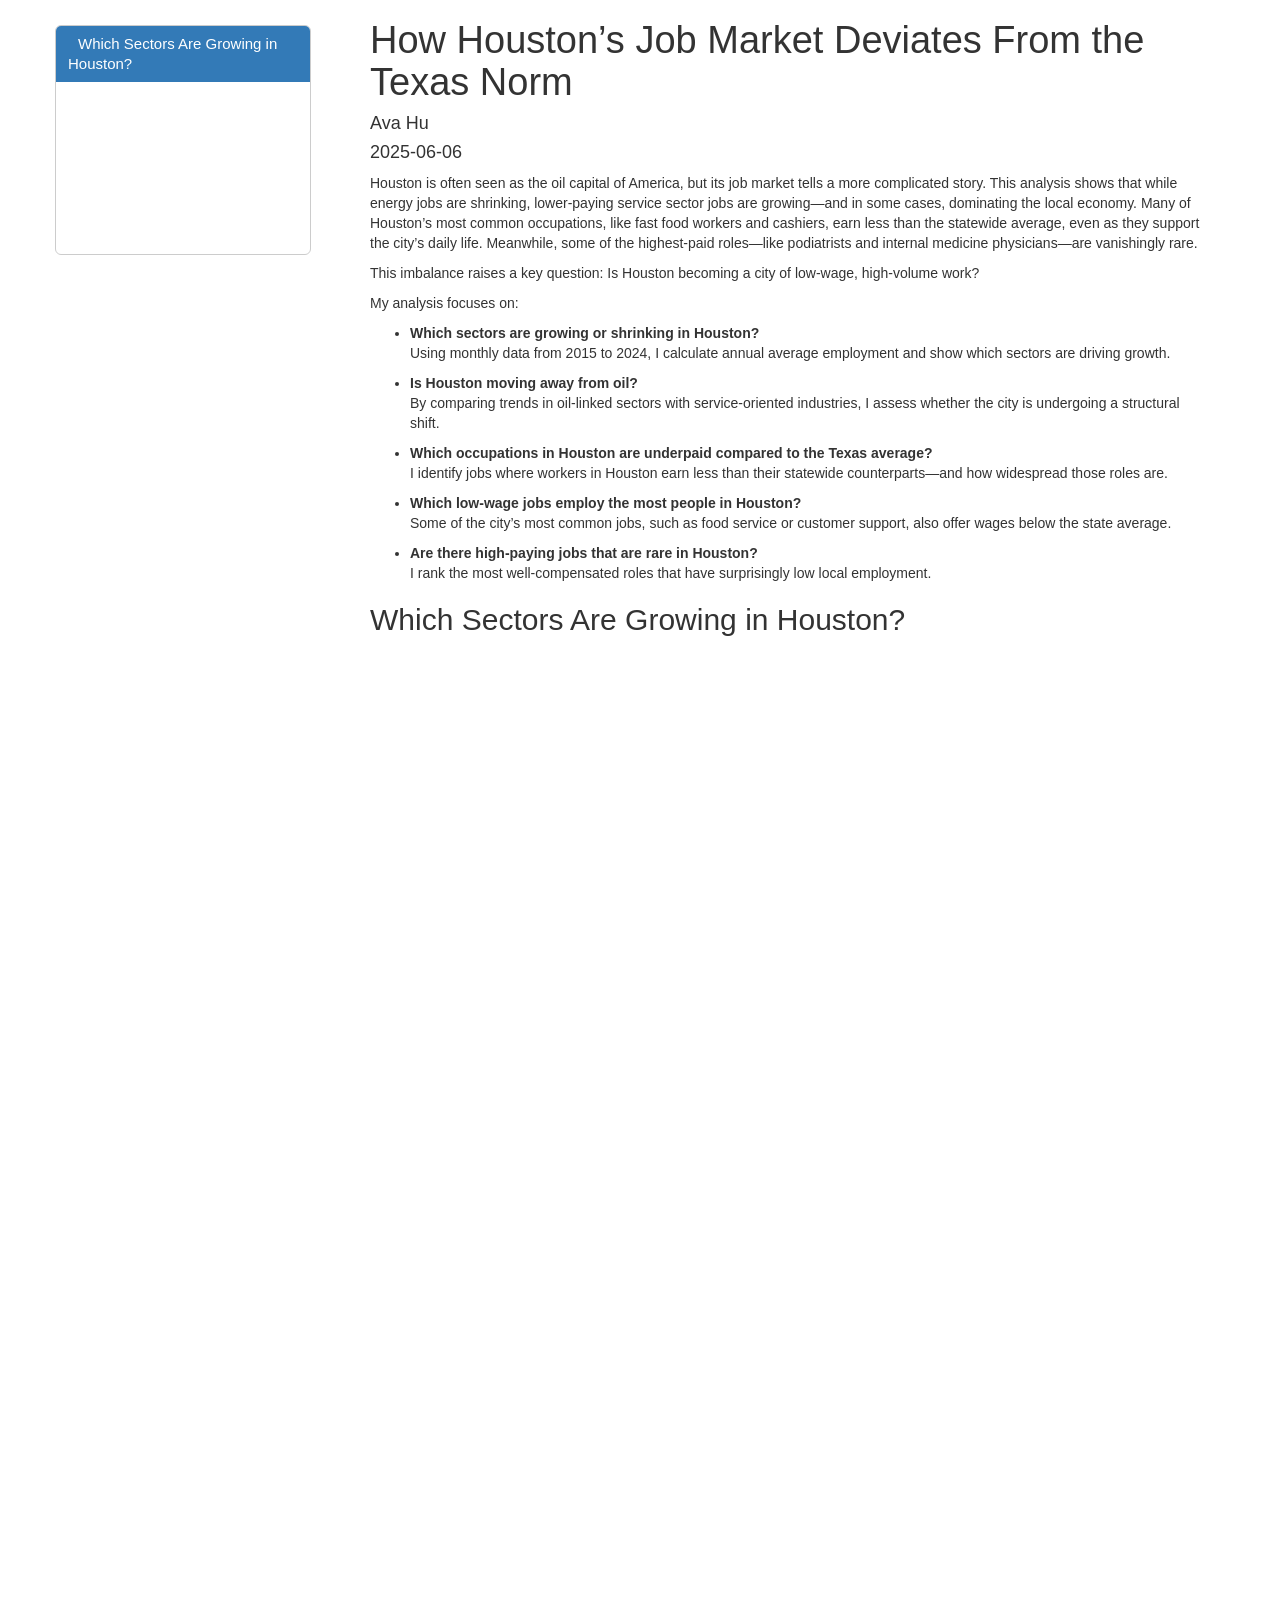
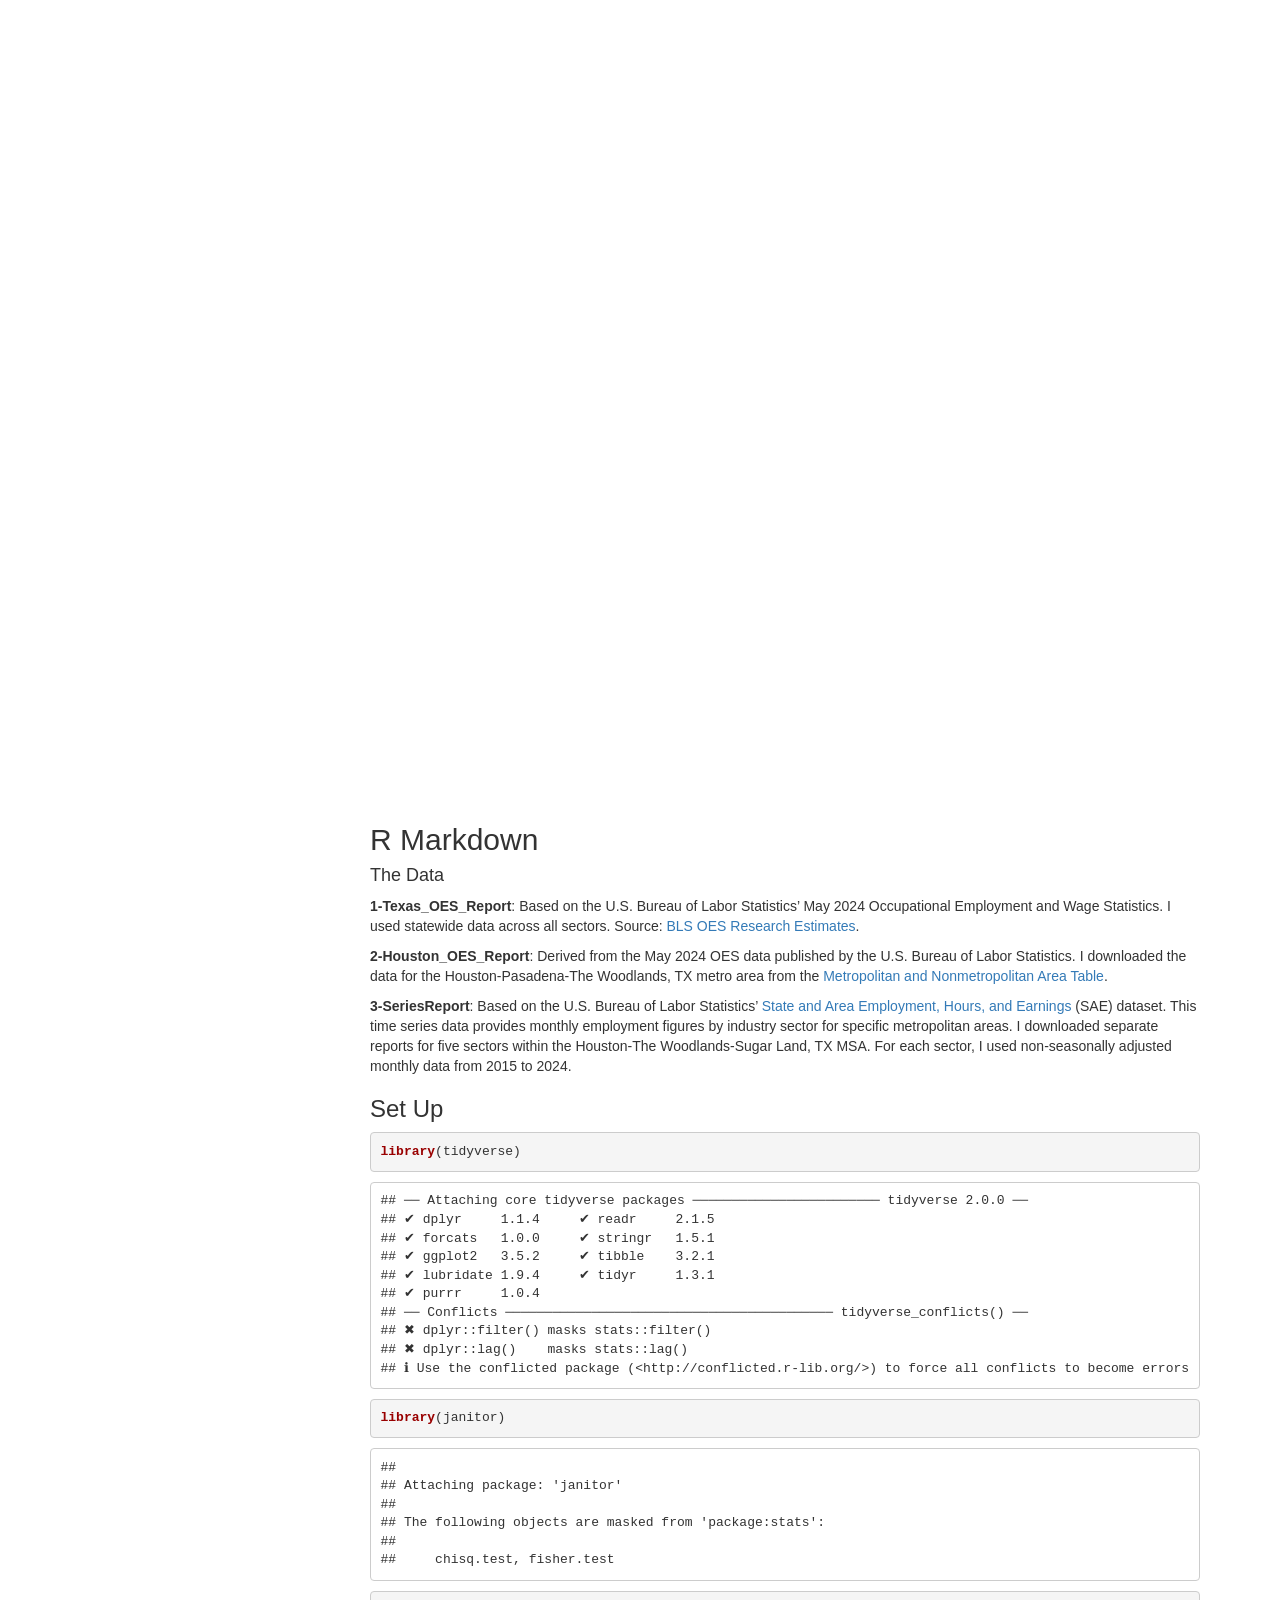
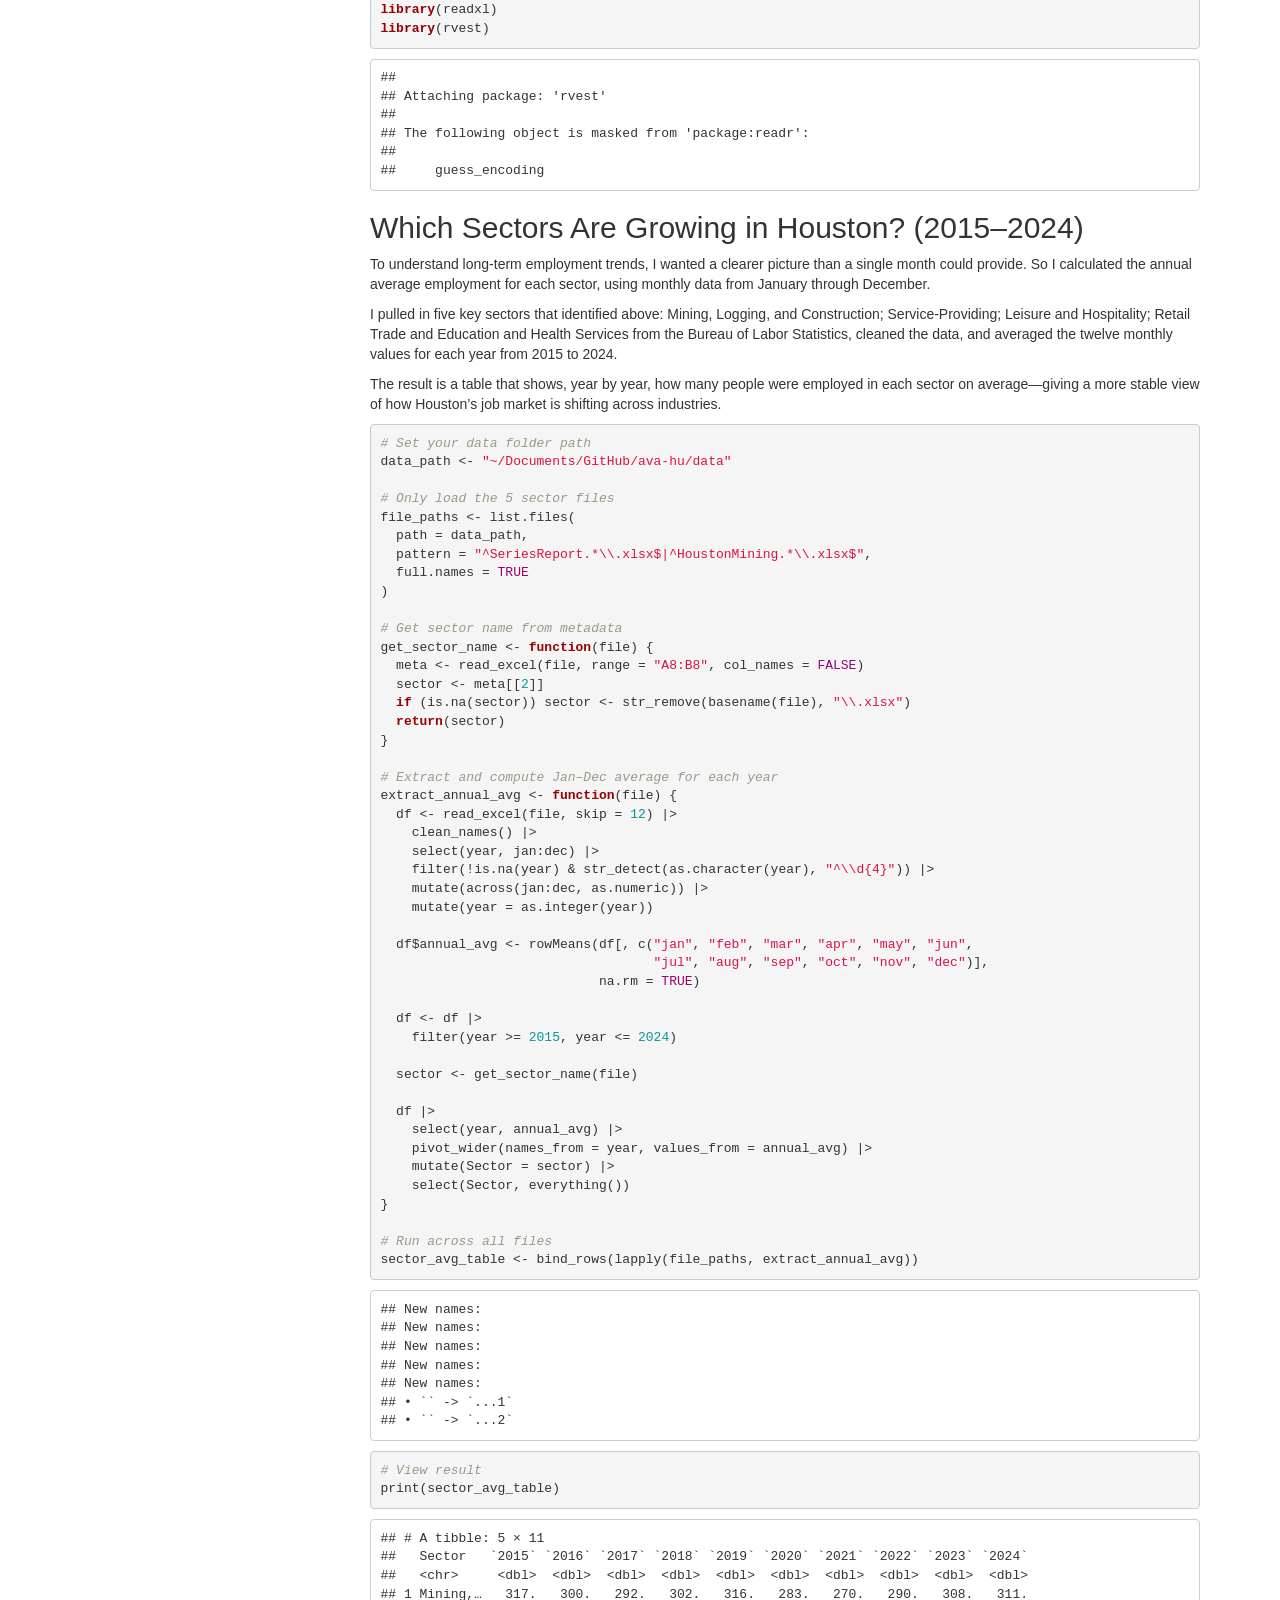
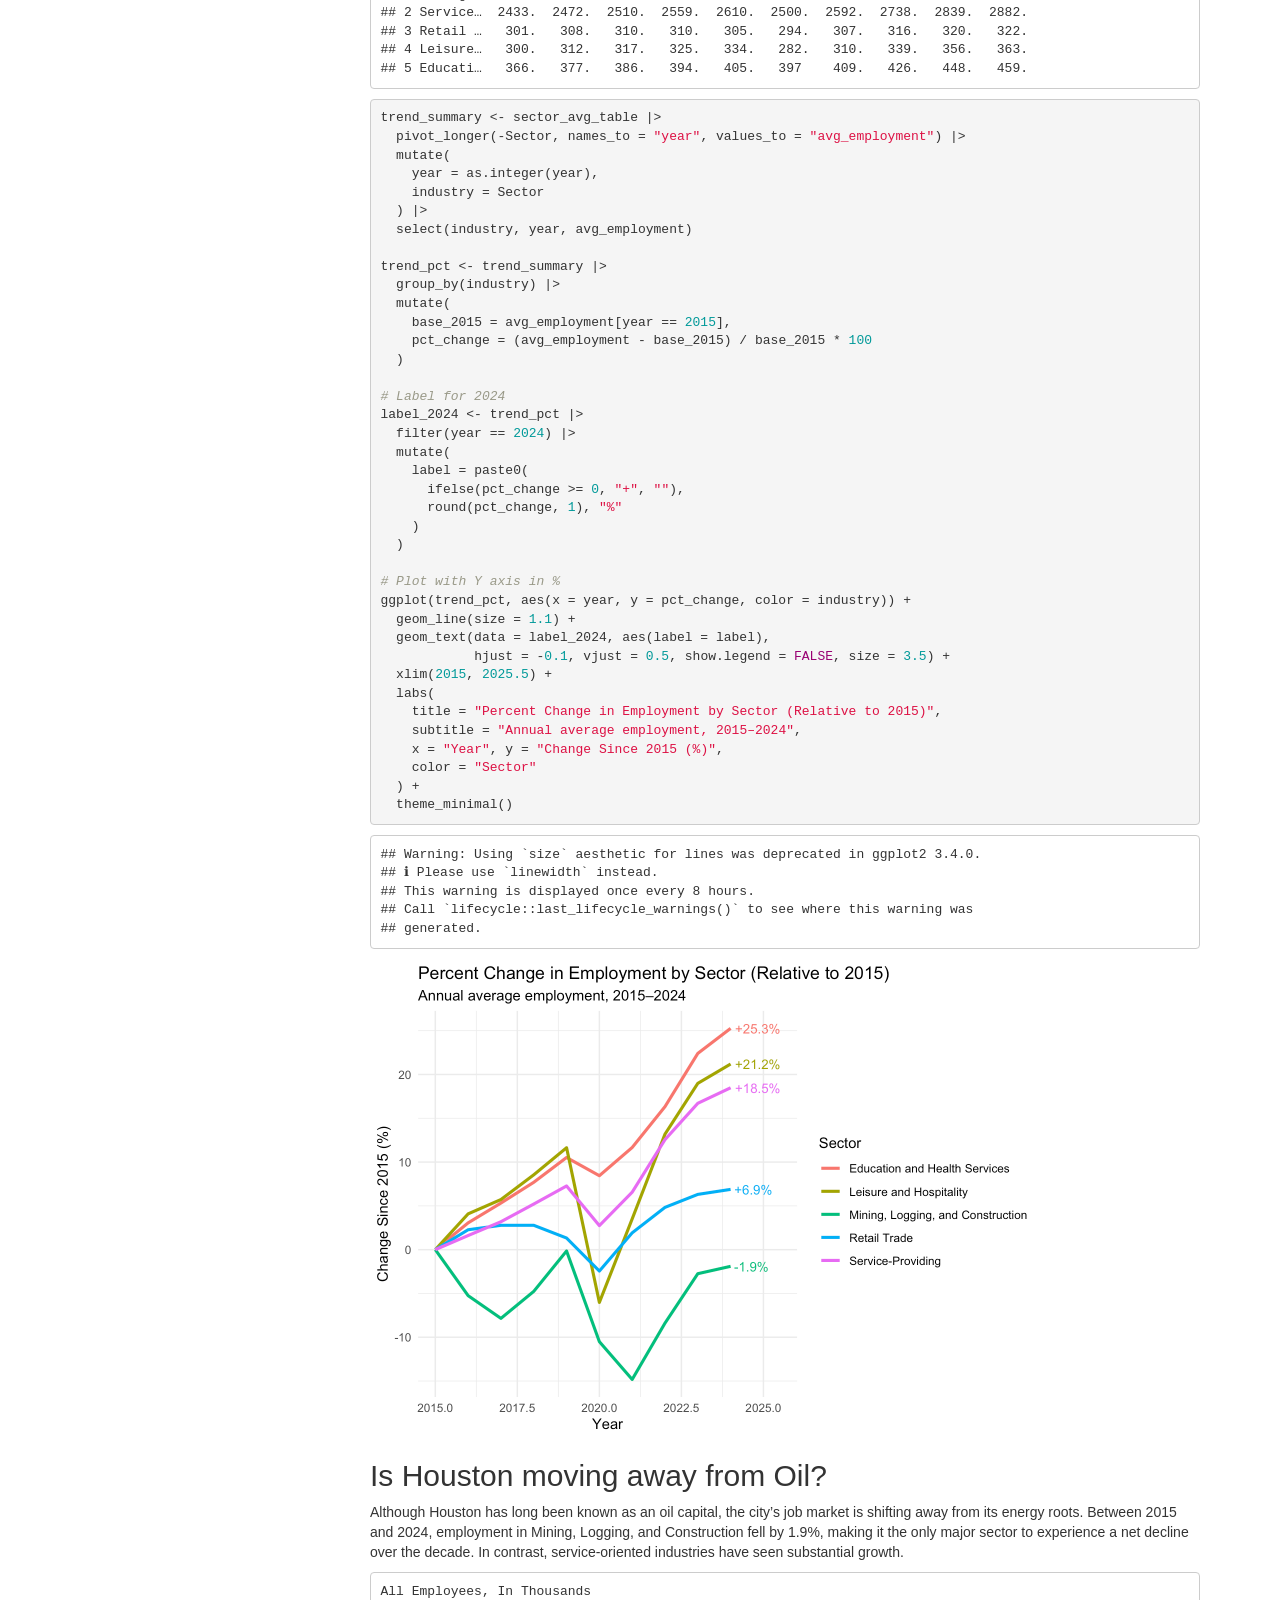
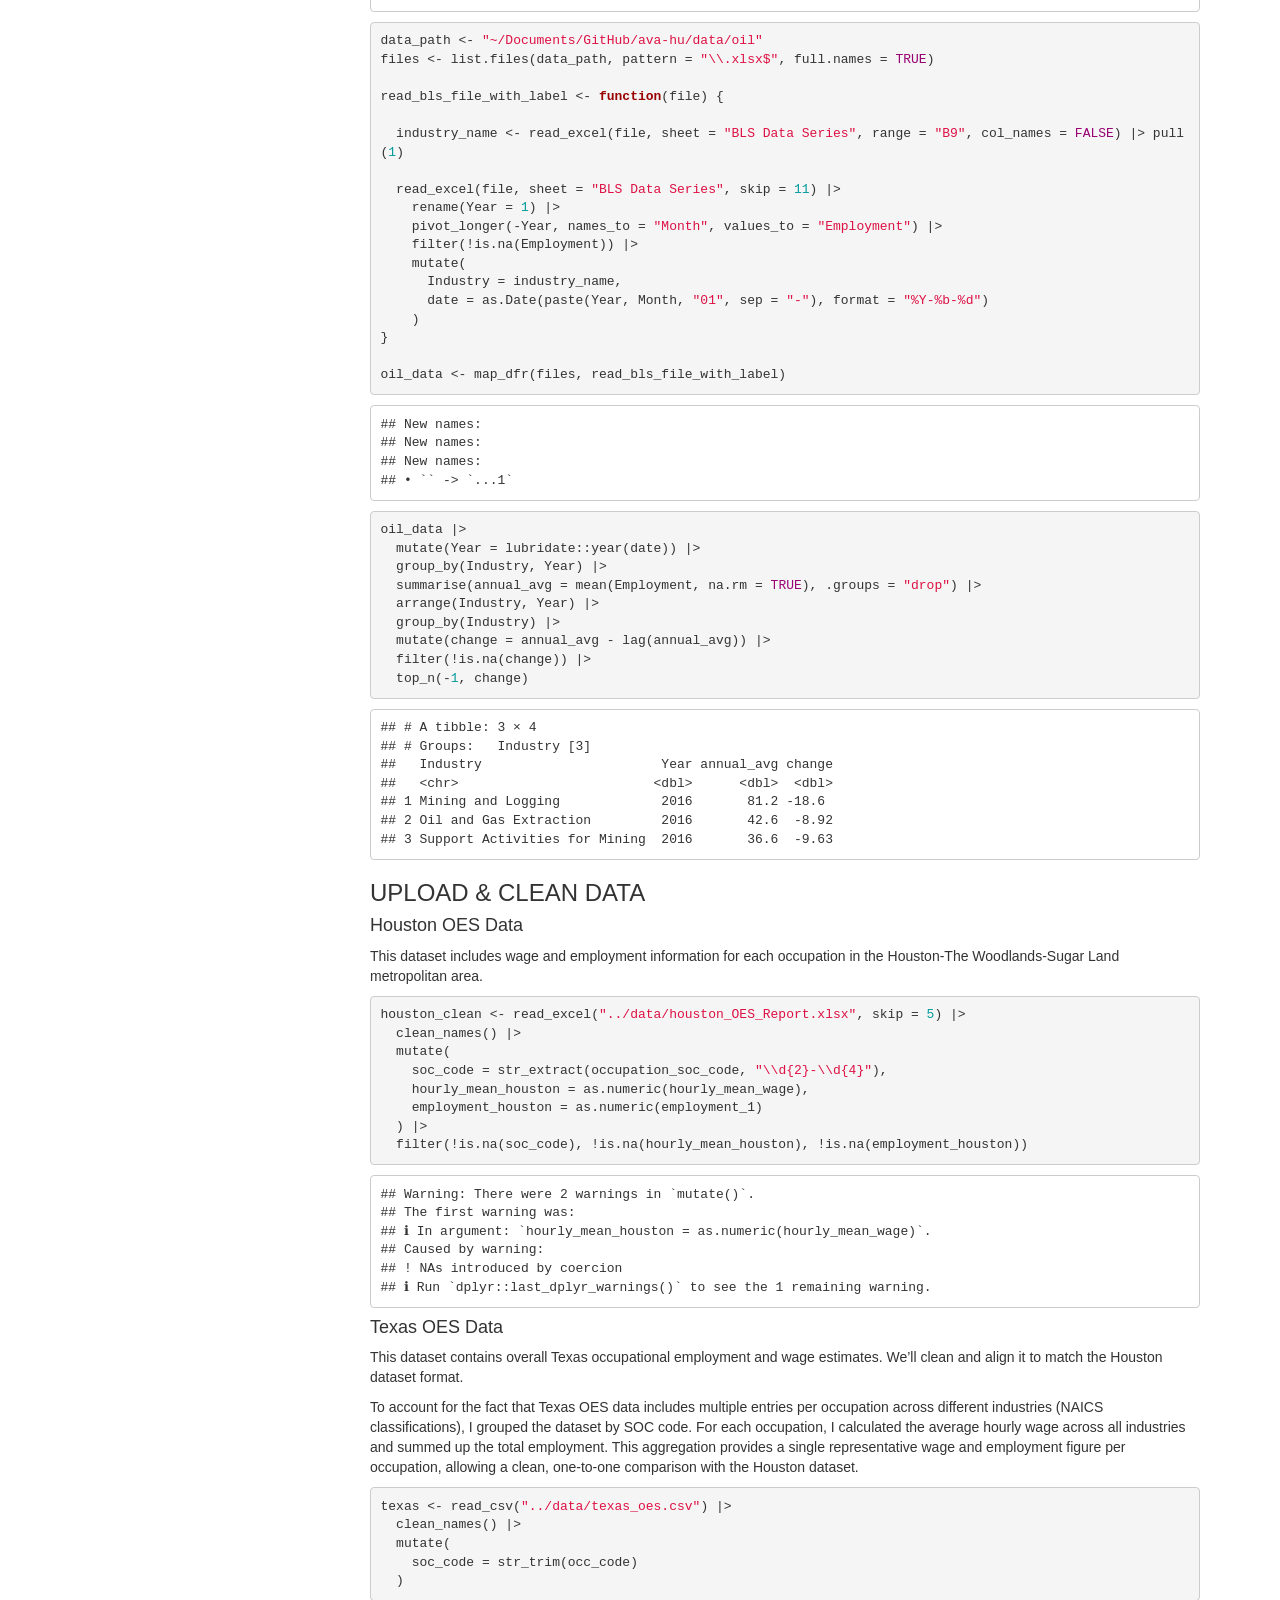
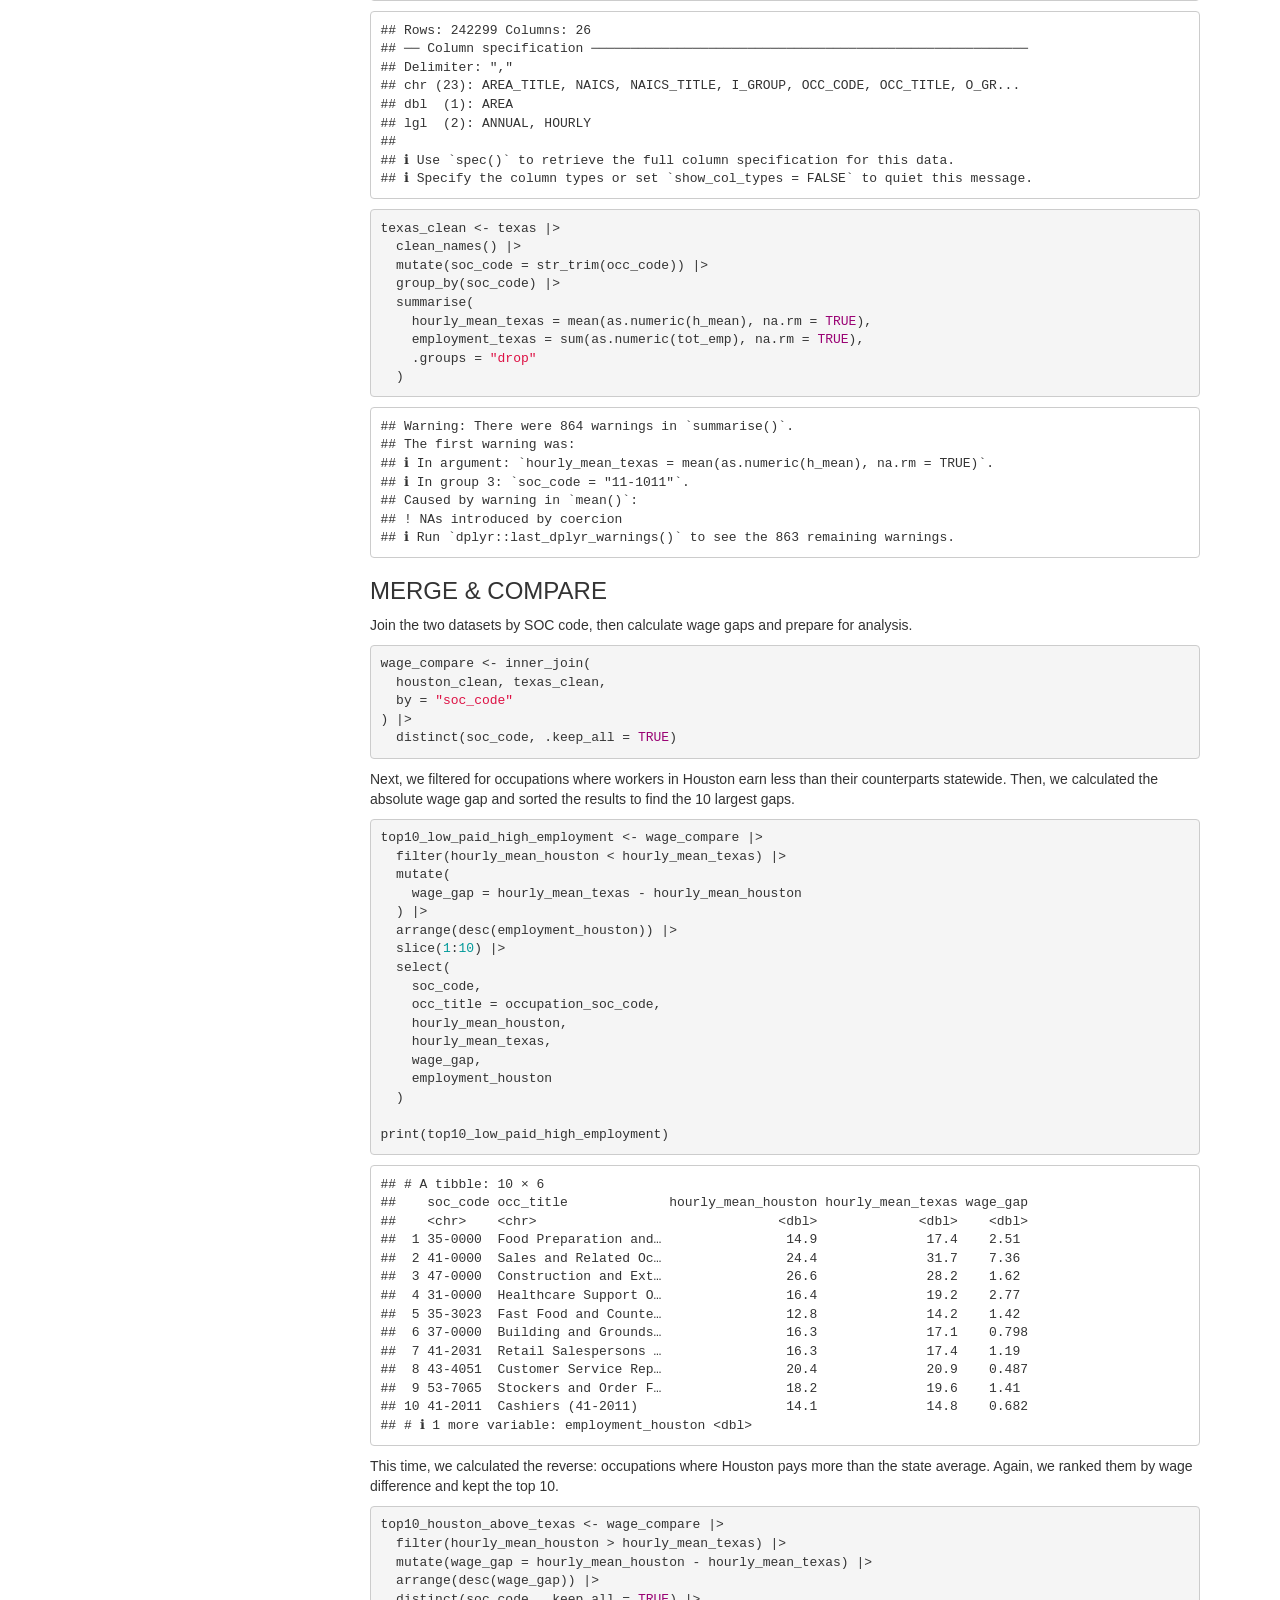
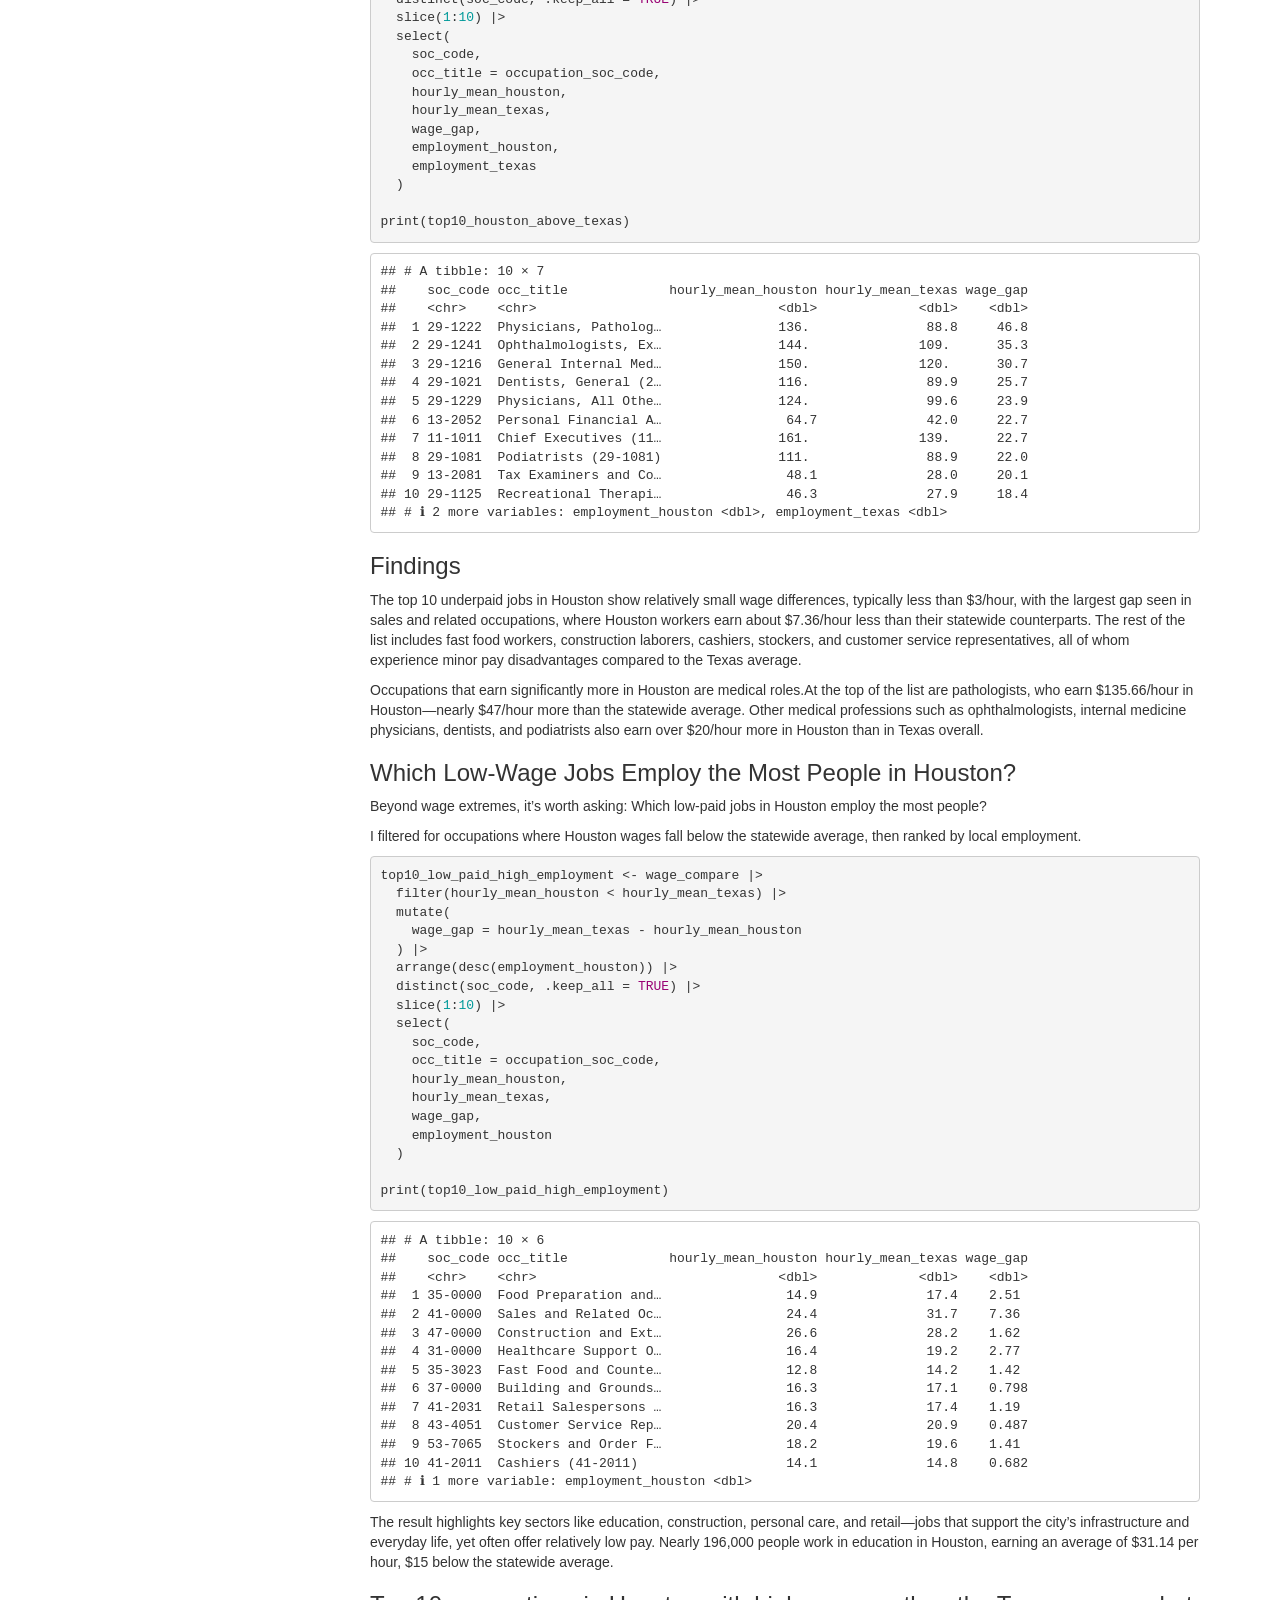
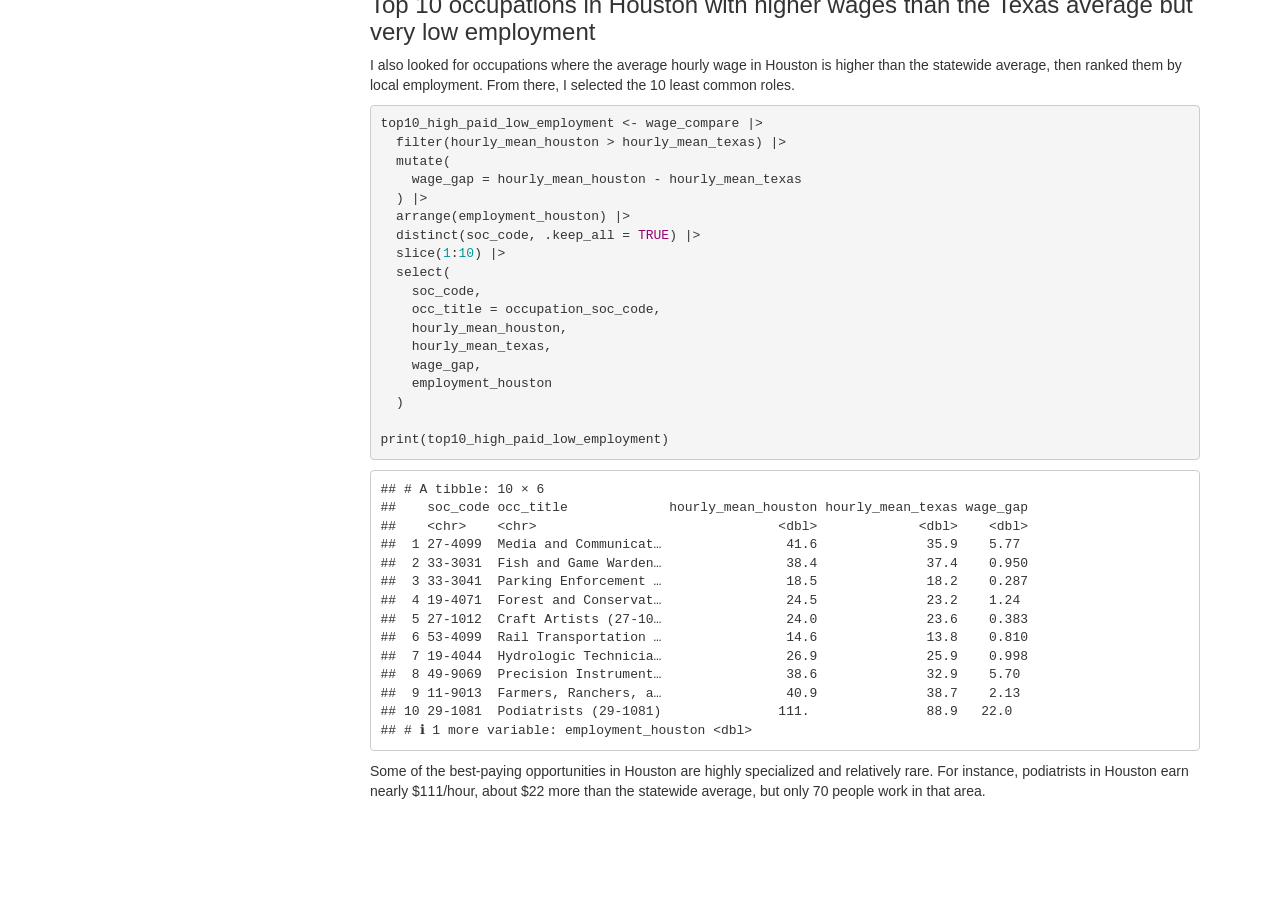
==== docs/index.html @ b2adadb1 "update" ====
<!DOCTYPE html>

<html>

<head>

<meta charset="utf-8" />
<meta name="generator" content="pandoc" />
<meta http-equiv="X-UA-Compatible" content="IE=EDGE" />


<meta name="author" content="Ava Hu" />

<meta name="date" content="2025-06-06" />

<title>How Houston’s Job Market Deviates From the Texas Norm</title>

<script>// Pandoc 2.9 adds attributes on both header and div. We remove the former (to
// be compatible with the behavior of Pandoc < 2.8).
document.addEventListener('DOMContentLoaded', function(e) {
  var hs = document.querySelectorAll("div.section[class*='level'] > :first-child");
  var i, h, a;
  for (i = 0; i < hs.length; i++) {
    h = hs[i];
    if (!/^h[1-6]$/i.test(h.tagName)) continue;  // it should be a header h1-h6
    a = h.attributes;
    while (a.length > 0) h.removeAttribute(a[0].name);
  }
});
</script>
<script>/*! jQuery v3.6.0 | (c) OpenJS Foundation and other contributors | jquery.org/license */
!function(e,t){"use strict";"object"==typeof module&&"object"==typeof module.exports?module.exports=e.document?t(e,!0):function(e){if(!e.document)throw new Error("jQuery requires a window with a document");return t(e)}:t(e)}("undefined"!=typeof window?window:this,function(C,e){"use strict";var t=[],r=Object.getPrototypeOf,s=t.slice,g=t.flat?function(e){return t.flat.call(e)}:function(e){return t.concat.apply([],e)},u=t.push,i=t.indexOf,n={},o=n.toString,v=n.hasOwnProperty,a=v.toString,l=a.call(Object),y={},m=function(e){return"function"==typeof e&&"number"!=typeof e.nodeType&&"function"!=typeof e.item},x=function(e){return null!=e&&e===e.window},E=C.document,c={type:!0,src:!0,nonce:!0,noModule:!0};function b(e,t,n){var r,i,o=(n=n||E).createElement("script");if(o.text=e,t)for(r in c)(i=t[r]||t.getAttribute&&t.getAttribute(r))&&o.setAttribute(r,i);n.head.appendChild(o).parentNode.removeChild(o)}function w(e){return null==e?e+"":"object"==typeof e||"function"==typeof e?n[o.call(e)]||"object":typeof e}var f="3.6.0",S=function(e,t){return new S.fn.init(e,t)};function p(e){var t=!!e&&"length"in e&&e.length,n=w(e);return!m(e)&&!x(e)&&("array"===n||0===t||"number"==typeof t&&0<t&&t-1 in e)}S.fn=S.prototype={jquery:f,constructor:S,length:0,toArray:function(){return s.call(this)},get:function(e){return null==e?s.call(this):e<0?this[e+this.length]:this[e]},pushStack:function(e){var t=S.merge(this.constructor(),e);return t.prevObject=this,t},each:function(e){return S.each(this,e)},map:function(n){return this.pushStack(S.map(this,function(e,t){return n.call(e,t,e)}))},slice:function(){return this.pushStack(s.apply(this,arguments))},first:function(){return this.eq(0)},last:function(){return this.eq(-1)},even:function(){return this.pushStack(S.grep(this,function(e,t){return(t+1)%2}))},odd:function(){return this.pushStack(S.grep(this,function(e,t){return t%2}))},eq:function(e){var t=this.length,n=+e+(e<0?t:0);return this.pushStack(0<=n&&n<t?[this[n]]:[])},end:function(){return this.prevObject||this.constructor()},push:u,sort:t.sort,splice:t.splice},S.extend=S.fn.extend=function(){var e,t,n,r,i,o,a=arguments[0]||{},s=1,u=arguments.length,l=!1;for("boolean"==typeof a&&(l=a,a=arguments[s]||{},s++),"object"==typeof a||m(a)||(a={}),s===u&&(a=this,s--);s<u;s++)if(null!=(e=arguments[s]))for(t in e)r=e[t],"__proto__"!==t&&a!==r&&(l&&r&&(S.isPlainObject(r)||(i=Array.isArray(r)))?(n=a[t],o=i&&!Array.isArray(n)?[]:i||S.isPlainObject(n)?n:{},i=!1,a[t]=S.extend(l,o,r)):void 0!==r&&(a[t]=r));return a},S.extend({expando:"jQuery"+(f+Math.random()).replace(/\D/g,""),isReady:!0,error:function(e){throw new Error(e)},noop:function(){},isPlainObject:function(e){var t,n;return!(!e||"[object Object]"!==o.call(e))&&(!(t=r(e))||"function"==typeof(n=v.call(t,"constructor")&&t.constructor)&&a.call(n)===l)},isEmptyObject:function(e){var t;for(t in e)return!1;return!0},globalEval:function(e,t,n){b(e,{nonce:t&&t.nonce},n)},each:function(e,t){var n,r=0;if(p(e)){for(n=e.length;r<n;r++)if(!1===t.call(e[r],r,e[r]))break}else for(r in e)if(!1===t.call(e[r],r,e[r]))break;return e},makeArray:function(e,t){var n=t||[];return null!=e&&(p(Object(e))?S.merge(n,"string"==typeof e?[e]:e):u.call(n,e)),n},inArray:function(e,t,n){return null==t?-1:i.call(t,e,n)},merge:function(e,t){for(var n=+t.length,r=0,i=e.length;r<n;r++)e[i++]=t[r];return e.length=i,e},grep:function(e,t,n){for(var r=[],i=0,o=e.length,a=!n;i<o;i++)!t(e[i],i)!==a&&r.push(e[i]);return r},map:function(e,t,n){var r,i,o=0,a=[];if(p(e))for(r=e.length;o<r;o++)null!=(i=t(e[o],o,n))&&a.push(i);else for(o in e)null!=(i=t(e[o],o,n))&&a.push(i);return g(a)},guid:1,support:y}),"function"==typeof Symbol&&(S.fn[Symbol.iterator]=t[Symbol.iterator]),S.each("Boolean Number String Function Array Date RegExp Object Error Symbol".split(" "),function(e,t){n["[object "+t+"]"]=t.toLowerCase()});var d=function(n){var e,d,b,o,i,h,f,g,w,u,l,T,C,a,E,v,s,c,y,S="sizzle"+1*new Date,p=n.document,k=0,r=0,m=ue(),x=ue(),A=ue(),N=ue(),j=function(e,t){return e===t&&(l=!0),0},D={}.hasOwnProperty,t=[],q=t.pop,L=t.push,H=t.push,O=t.slice,P=function(e,t){for(var n=0,r=e.length;n<r;n++)if(e[n]===t)return n;return-1},R="checked|selected|async|autofocus|autoplay|controls|defer|disabled|hidden|ismap|loop|multiple|open|readonly|required|scoped",M="[\\x20\\t\\r\\n\\f]",I="(?:\\\\[\\da-fA-F]{1,6}"+M+"?|\\\\[^\\r\\n\\f]|[\\w-]|[^\0-\\x7f])+",W="\\["+M+"*("+I+")(?:"+M+"*([*^$|!~]?=)"+M+"*(?:'((?:\\\\.|[^\\\\'])*)'|\"((?:\\\\.|[^\\\\\"])*)\"|("+I+"))|)"+M+"*\\]",F=":("+I+")(?:\\((('((?:\\\\.|[^\\\\'])*)'|\"((?:\\\\.|[^\\\\\"])*)\")|((?:\\\\.|[^\\\\()[\\]]|"+W+")*)|.*)\\)|)",B=new RegExp(M+"+","g"),$=new RegExp("^"+M+"+|((?:^|[^\\\\])(?:\\\\.)*)"+M+"+$","g"),_=new RegExp("^"+M+"*,"+M+"*"),z=new RegExp("^"+M+"*([>+~]|"+M+")"+M+"*"),U=new RegExp(M+"|>"),X=new RegExp(F),V=new RegExp("^"+I+"$"),G={ID:new RegExp("^#("+I+")"),CLASS:new RegExp("^\\.("+I+")"),TAG:new RegExp("^("+I+"|[*])"),ATTR:new RegExp("^"+W),PSEUDO:new RegExp("^"+F),CHILD:new RegExp("^:(only|first|last|nth|nth-last)-(child|of-type)(?:\\("+M+"*(even|odd|(([+-]|)(\\d*)n|)"+M+"*(?:([+-]|)"+M+"*(\\d+)|))"+M+"*\\)|)","i"),bool:new RegExp("^(?:"+R+")$","i"),needsContext:new RegExp("^"+M+"*[>+~]|:(even|odd|eq|gt|lt|nth|first|last)(?:\\("+M+"*((?:-\\d)?\\d*)"+M+"*\\)|)(?=[^-]|$)","i")},Y=/HTML$/i,Q=/^(?:input|select|textarea|button)$/i,J=/^h\d$/i,K=/^[^{]+\{\s*\[native \w/,Z=/^(?:#([\w-]+)|(\w+)|\.([\w-]+))$/,ee=/[+~]/,te=new RegExp("\\\\[\\da-fA-F]{1,6}"+M+"?|\\\\([^\\r\\n\\f])","g"),ne=function(e,t){var n="0x"+e.slice(1)-65536;return t||(n<0?String.fromCharCode(n+65536):String.fromCharCode(n>>10|55296,1023&n|56320))},re=/([\0-\x1f\x7f]|^-?\d)|^-$|[^\0-\x1f\x7f-\uFFFF\w-]/g,ie=function(e,t){return t?"\0"===e?"\ufffd":e.slice(0,-1)+"\\"+e.charCodeAt(e.length-1).toString(16)+" ":"\\"+e},oe=function(){T()},ae=be(function(e){return!0===e.disabled&&"fieldset"===e.nodeName.toLowerCase()},{dir:"parentNode",next:"legend"});try{H.apply(t=O.call(p.childNodes),p.childNodes),t[p.childNodes.length].nodeType}catch(e){H={apply:t.length?function(e,t){L.apply(e,O.call(t))}:function(e,t){var n=e.length,r=0;while(e[n++]=t[r++]);e.length=n-1}}}function se(t,e,n,r){var i,o,a,s,u,l,c,f=e&&e.ownerDocument,p=e?e.nodeType:9;if(n=n||[],"string"!=typeof t||!t||1!==p&&9!==p&&11!==p)return n;if(!r&&(T(e),e=e||C,E)){if(11!==p&&(u=Z.exec(t)))if(i=u[1]){if(9===p){if(!(a=e.getElementById(i)))return n;if(a.id===i)return n.push(a),n}else if(f&&(a=f.getElementById(i))&&y(e,a)&&a.id===i)return n.push(a),n}else{if(u[2])return H.apply(n,e.getElementsByTagName(t)),n;if((i=u[3])&&d.getElementsByClassName&&e.getElementsByClassName)return H.apply(n,e.getElementsByClassName(i)),n}if(d.qsa&&!N[t+" "]&&(!v||!v.test(t))&&(1!==p||"object"!==e.nodeName.toLowerCase())){if(c=t,f=e,1===p&&(U.test(t)||z.test(t))){(f=ee.test(t)&&ye(e.parentNode)||e)===e&&d.scope||((s=e.getAttribute("id"))?s=s.replace(re,ie):e.setAttribute("id",s=S)),o=(l=h(t)).length;while(o--)l[o]=(s?"#"+s:":scope")+" "+xe(l[o]);c=l.join(",")}try{return H.apply(n,f.querySelectorAll(c)),n}catch(e){N(t,!0)}finally{s===S&&e.removeAttribute("id")}}}return g(t.replace($,"$1"),e,n,r)}function ue(){var r=[];return function e(t,n){return r.push(t+" ")>b.cacheLength&&delete e[r.shift()],e[t+" "]=n}}function le(e){return e[S]=!0,e}function ce(e){var t=C.createElement("fieldset");try{return!!e(t)}catch(e){return!1}finally{t.parentNode&&t.parentNode.removeChild(t),t=null}}function fe(e,t){var n=e.split("|"),r=n.length;while(r--)b.attrHandle[n[r]]=t}function pe(e,t){var n=t&&e,r=n&&1===e.nodeType&&1===t.nodeType&&e.sourceIndex-t.sourceIndex;if(r)return r;if(n)while(n=n.nextSibling)if(n===t)return-1;return e?1:-1}function de(t){return function(e){return"input"===e.nodeName.toLowerCase()&&e.type===t}}function he(n){return function(e){var t=e.nodeName.toLowerCase();return("input"===t||"button"===t)&&e.type===n}}function ge(t){return function(e){return"form"in e?e.parentNode&&!1===e.disabled?"label"in e?"label"in e.parentNode?e.parentNode.disabled===t:e.disabled===t:e.isDisabled===t||e.isDisabled!==!t&&ae(e)===t:e.disabled===t:"label"in e&&e.disabled===t}}function ve(a){return le(function(o){return o=+o,le(function(e,t){var n,r=a([],e.length,o),i=r.length;while(i--)e[n=r[i]]&&(e[n]=!(t[n]=e[n]))})})}function ye(e){return e&&"undefined"!=typeof e.getElementsByTagName&&e}for(e in d=se.support={},i=se.isXML=function(e){var t=e&&e.namespaceURI,n=e&&(e.ownerDocument||e).documentElement;return!Y.test(t||n&&n.nodeName||"HTML")},T=se.setDocument=function(e){var t,n,r=e?e.ownerDocument||e:p;return r!=C&&9===r.nodeType&&r.documentElement&&(a=(C=r).documentElement,E=!i(C),p!=C&&(n=C.defaultView)&&n.top!==n&&(n.addEventListener?n.addEventListener("unload",oe,!1):n.attachEvent&&n.attachEvent("onunload",oe)),d.scope=ce(function(e){return a.appendChild(e).appendChild(C.createElement("div")),"undefined"!=typeof e.querySelectorAll&&!e.querySelectorAll(":scope fieldset div").length}),d.attributes=ce(function(e){return e.className="i",!e.getAttribute("className")}),d.getElementsByTagName=ce(function(e){return e.appendChild(C.createComment("")),!e.getElementsByTagName("*").length}),d.getElementsByClassName=K.test(C.getElementsByClassName),d.getById=ce(function(e){return a.appendChild(e).id=S,!C.getElementsByName||!C.getElementsByName(S).length}),d.getById?(b.filter.ID=function(e){var t=e.replace(te,ne);return function(e){return e.getAttribute("id")===t}},b.find.ID=function(e,t){if("undefined"!=typeof t.getElementById&&E){var n=t.getElementById(e);return n?[n]:[]}}):(b.filter.ID=function(e){var n=e.replace(te,ne);return function(e){var t="undefined"!=typeof e.getAttributeNode&&e.getAttributeNode("id");return t&&t.value===n}},b.find.ID=function(e,t){if("undefined"!=typeof t.getElementById&&E){var n,r,i,o=t.getElementById(e);if(o){if((n=o.getAttributeNode("id"))&&n.value===e)return[o];i=t.getElementsByName(e),r=0;while(o=i[r++])if((n=o.getAttributeNode("id"))&&n.value===e)return[o]}return[]}}),b.find.TAG=d.getElementsByTagName?function(e,t){return"undefined"!=typeof t.getElementsByTagName?t.getElementsByTagName(e):d.qsa?t.querySelectorAll(e):void 0}:function(e,t){var n,r=[],i=0,o=t.getElementsByTagName(e);if("*"===e){while(n=o[i++])1===n.nodeType&&r.push(n);return r}return o},b.find.CLASS=d.getElementsByClassName&&function(e,t){if("undefined"!=typeof t.getElementsByClassName&&E)return t.getElementsByClassName(e)},s=[],v=[],(d.qsa=K.test(C.querySelectorAll))&&(ce(function(e){var t;a.appendChild(e).innerHTML="<a id='"+S+"'></a><select id='"+S+"-\r\\' msallowcapture=''><option selected=''></option></select>",e.querySelectorAll("[msallowcapture^='']").length&&v.push("[*^$]="+M+"*(?:''|\"\")"),e.querySelectorAll("[selected]").length||v.push("\\["+M+"*(?:value|"+R+")"),e.querySelectorAll("[id~="+S+"-]").length||v.push("~="),(t=C.createElement("input")).setAttribute("name",""),e.appendChild(t),e.querySelectorAll("[name='']").length||v.push("\\["+M+"*name"+M+"*="+M+"*(?:''|\"\")"),e.querySelectorAll(":checked").length||v.push(":checked"),e.querySelectorAll("a#"+S+"+*").length||v.push(".#.+[+~]"),e.querySelectorAll("\\\f"),v.push("[\\r\\n\\f]")}),ce(function(e){e.innerHTML="<a href='' disabled='disabled'></a><select disabled='disabled'><option/></select>";var t=C.createElement("input");t.setAttribute("type","hidden"),e.appendChild(t).setAttribute("name","D"),e.querySelectorAll("[name=d]").length&&v.push("name"+M+"*[*^$|!~]?="),2!==e.querySelectorAll(":enabled").length&&v.push(":enabled",":disabled"),a.appendChild(e).disabled=!0,2!==e.querySelectorAll(":disabled").length&&v.push(":enabled",":disabled"),e.querySelectorAll("*,:x"),v.push(",.*:")})),(d.matchesSelector=K.test(c=a.matches||a.webkitMatchesSelector||a.mozMatchesSelector||a.oMatchesSelector||a.msMatchesSelector))&&ce(function(e){d.disconnectedMatch=c.call(e,"*"),c.call(e,"[s!='']:x"),s.push("!=",F)}),v=v.length&&new RegExp(v.join("|")),s=s.length&&new RegExp(s.join("|")),t=K.test(a.compareDocumentPosition),y=t||K.test(a.contains)?function(e,t){var n=9===e.nodeType?e.documentElement:e,r=t&&t.parentNode;return e===r||!(!r||1!==r.nodeType||!(n.contains?n.contains(r):e.compareDocumentPosition&&16&e.compareDocumentPosition(r)))}:function(e,t){if(t)while(t=t.parentNode)if(t===e)return!0;return!1},j=t?function(e,t){if(e===t)return l=!0,0;var n=!e.compareDocumentPosition-!t.compareDocumentPosition;return n||(1&(n=(e.ownerDocument||e)==(t.ownerDocument||t)?e.compareDocumentPosition(t):1)||!d.sortDetached&&t.compareDocumentPosition(e)===n?e==C||e.ownerDocument==p&&y(p,e)?-1:t==C||t.ownerDocument==p&&y(p,t)?1:u?P(u,e)-P(u,t):0:4&n?-1:1)}:function(e,t){if(e===t)return l=!0,0;var n,r=0,i=e.parentNode,o=t.parentNode,a=[e],s=[t];if(!i||!o)return e==C?-1:t==C?1:i?-1:o?1:u?P(u,e)-P(u,t):0;if(i===o)return pe(e,t);n=e;while(n=n.parentNode)a.unshift(n);n=t;while(n=n.parentNode)s.unshift(n);while(a[r]===s[r])r++;return r?pe(a[r],s[r]):a[r]==p?-1:s[r]==p?1:0}),C},se.matches=function(e,t){return se(e,null,null,t)},se.matchesSelector=function(e,t){if(T(e),d.matchesSelector&&E&&!N[t+" "]&&(!s||!s.test(t))&&(!v||!v.test(t)))try{var n=c.call(e,t);if(n||d.disconnectedMatch||e.document&&11!==e.document.nodeType)return n}catch(e){N(t,!0)}return 0<se(t,C,null,[e]).length},se.contains=function(e,t){return(e.ownerDocument||e)!=C&&T(e),y(e,t)},se.attr=function(e,t){(e.ownerDocument||e)!=C&&T(e);var n=b.attrHandle[t.toLowerCase()],r=n&&D.call(b.attrHandle,t.toLowerCase())?n(e,t,!E):void 0;return void 0!==r?r:d.attributes||!E?e.getAttribute(t):(r=e.getAttributeNode(t))&&r.specified?r.value:null},se.escape=function(e){return(e+"").replace(re,ie)},se.error=function(e){throw new Error("Syntax error, unrecognized expression: "+e)},se.uniqueSort=function(e){var t,n=[],r=0,i=0;if(l=!d.detectDuplicates,u=!d.sortStable&&e.slice(0),e.sort(j),l){while(t=e[i++])t===e[i]&&(r=n.push(i));while(r--)e.splice(n[r],1)}return u=null,e},o=se.getText=function(e){var t,n="",r=0,i=e.nodeType;if(i){if(1===i||9===i||11===i){if("string"==typeof e.textContent)return e.textContent;for(e=e.firstChild;e;e=e.nextSibling)n+=o(e)}else if(3===i||4===i)return e.nodeValue}else while(t=e[r++])n+=o(t);return n},(b=se.selectors={cacheLength:50,createPseudo:le,match:G,attrHandle:{},find:{},relative:{">":{dir:"parentNode",first:!0}," ":{dir:"parentNode"},"+":{dir:"previousSibling",first:!0},"~":{dir:"previousSibling"}},preFilter:{ATTR:function(e){return e[1]=e[1].replace(te,ne),e[3]=(e[3]||e[4]||e[5]||"").replace(te,ne),"~="===e[2]&&(e[3]=" "+e[3]+" "),e.slice(0,4)},CHILD:function(e){return e[1]=e[1].toLowerCase(),"nth"===e[1].slice(0,3)?(e[3]||se.error(e[0]),e[4]=+(e[4]?e[5]+(e[6]||1):2*("even"===e[3]||"odd"===e[3])),e[5]=+(e[7]+e[8]||"odd"===e[3])):e[3]&&se.error(e[0]),e},PSEUDO:function(e){var t,n=!e[6]&&e[2];return G.CHILD.test(e[0])?null:(e[3]?e[2]=e[4]||e[5]||"":n&&X.test(n)&&(t=h(n,!0))&&(t=n.indexOf(")",n.length-t)-n.length)&&(e[0]=e[0].slice(0,t),e[2]=n.slice(0,t)),e.slice(0,3))}},filter:{TAG:function(e){var t=e.replace(te,ne).toLowerCase();return"*"===e?function(){return!0}:function(e){return e.nodeName&&e.nodeName.toLowerCase()===t}},CLASS:function(e){var t=m[e+" "];return t||(t=new RegExp("(^|"+M+")"+e+"("+M+"|$)"))&&m(e,function(e){return t.test("string"==typeof e.className&&e.className||"undefined"!=typeof e.getAttribute&&e.getAttribute("class")||"")})},ATTR:function(n,r,i){return function(e){var t=se.attr(e,n);return null==t?"!="===r:!r||(t+="","="===r?t===i:"!="===r?t!==i:"^="===r?i&&0===t.indexOf(i):"*="===r?i&&-1<t.indexOf(i):"$="===r?i&&t.slice(-i.length)===i:"~="===r?-1<(" "+t.replace(B," ")+" ").indexOf(i):"|="===r&&(t===i||t.slice(0,i.length+1)===i+"-"))}},CHILD:function(h,e,t,g,v){var y="nth"!==h.slice(0,3),m="last"!==h.slice(-4),x="of-type"===e;return 1===g&&0===v?function(e){return!!e.parentNode}:function(e,t,n){var r,i,o,a,s,u,l=y!==m?"nextSibling":"previousSibling",c=e.parentNode,f=x&&e.nodeName.toLowerCase(),p=!n&&!x,d=!1;if(c){if(y){while(l){a=e;while(a=a[l])if(x?a.nodeName.toLowerCase()===f:1===a.nodeType)return!1;u=l="only"===h&&!u&&"nextSibling"}return!0}if(u=[m?c.firstChild:c.lastChild],m&&p){d=(s=(r=(i=(o=(a=c)[S]||(a[S]={}))[a.uniqueID]||(o[a.uniqueID]={}))[h]||[])[0]===k&&r[1])&&r[2],a=s&&c.childNodes[s];while(a=++s&&a&&a[l]||(d=s=0)||u.pop())if(1===a.nodeType&&++d&&a===e){i[h]=[k,s,d];break}}else if(p&&(d=s=(r=(i=(o=(a=e)[S]||(a[S]={}))[a.uniqueID]||(o[a.uniqueID]={}))[h]||[])[0]===k&&r[1]),!1===d)while(a=++s&&a&&a[l]||(d=s=0)||u.pop())if((x?a.nodeName.toLowerCase()===f:1===a.nodeType)&&++d&&(p&&((i=(o=a[S]||(a[S]={}))[a.uniqueID]||(o[a.uniqueID]={}))[h]=[k,d]),a===e))break;return(d-=v)===g||d%g==0&&0<=d/g}}},PSEUDO:function(e,o){var t,a=b.pseudos[e]||b.setFilters[e.toLowerCase()]||se.error("unsupported pseudo: "+e);return a[S]?a(o):1<a.length?(t=[e,e,"",o],b.setFilters.hasOwnProperty(e.toLowerCase())?le(function(e,t){var n,r=a(e,o),i=r.length;while(i--)e[n=P(e,r[i])]=!(t[n]=r[i])}):function(e){return a(e,0,t)}):a}},pseudos:{not:le(function(e){var r=[],i=[],s=f(e.replace($,"$1"));return s[S]?le(function(e,t,n,r){var i,o=s(e,null,r,[]),a=e.length;while(a--)(i=o[a])&&(e[a]=!(t[a]=i))}):function(e,t,n){return r[0]=e,s(r,null,n,i),r[0]=null,!i.pop()}}),has:le(function(t){return function(e){return 0<se(t,e).length}}),contains:le(function(t){return t=t.replace(te,ne),function(e){return-1<(e.textContent||o(e)).indexOf(t)}}),lang:le(function(n){return V.test(n||"")||se.error("unsupported lang: "+n),n=n.replace(te,ne).toLowerCase(),function(e){var t;do{if(t=E?e.lang:e.getAttribute("xml:lang")||e.getAttribute("lang"))return(t=t.toLowerCase())===n||0===t.indexOf(n+"-")}while((e=e.parentNode)&&1===e.nodeType);return!1}}),target:function(e){var t=n.location&&n.location.hash;return t&&t.slice(1)===e.id},root:function(e){return e===a},focus:function(e){return e===C.activeElement&&(!C.hasFocus||C.hasFocus())&&!!(e.type||e.href||~e.tabIndex)},enabled:ge(!1),disabled:ge(!0),checked:function(e){var t=e.nodeName.toLowerCase();return"input"===t&&!!e.checked||"option"===t&&!!e.selected},selected:function(e){return e.parentNode&&e.parentNode.selectedIndex,!0===e.selected},empty:function(e){for(e=e.firstChild;e;e=e.nextSibling)if(e.nodeType<6)return!1;return!0},parent:function(e){return!b.pseudos.empty(e)},header:function(e){return J.test(e.nodeName)},input:function(e){return Q.test(e.nodeName)},button:function(e){var t=e.nodeName.toLowerCase();return"input"===t&&"button"===e.type||"button"===t},text:function(e){var t;return"input"===e.nodeName.toLowerCase()&&"text"===e.type&&(null==(t=e.getAttribute("type"))||"text"===t.toLowerCase())},first:ve(function(){return[0]}),last:ve(function(e,t){return[t-1]}),eq:ve(function(e,t,n){return[n<0?n+t:n]}),even:ve(function(e,t){for(var n=0;n<t;n+=2)e.push(n);return e}),odd:ve(function(e,t){for(var n=1;n<t;n+=2)e.push(n);return e}),lt:ve(function(e,t,n){for(var r=n<0?n+t:t<n?t:n;0<=--r;)e.push(r);return e}),gt:ve(function(e,t,n){for(var r=n<0?n+t:n;++r<t;)e.push(r);return e})}}).pseudos.nth=b.pseudos.eq,{radio:!0,checkbox:!0,file:!0,password:!0,image:!0})b.pseudos[e]=de(e);for(e in{submit:!0,reset:!0})b.pseudos[e]=he(e);function me(){}function xe(e){for(var t=0,n=e.length,r="";t<n;t++)r+=e[t].value;return r}function be(s,e,t){var u=e.dir,l=e.next,c=l||u,f=t&&"parentNode"===c,p=r++;return e.first?function(e,t,n){while(e=e[u])if(1===e.nodeType||f)return s(e,t,n);return!1}:function(e,t,n){var r,i,o,a=[k,p];if(n){while(e=e[u])if((1===e.nodeType||f)&&s(e,t,n))return!0}else while(e=e[u])if(1===e.nodeType||f)if(i=(o=e[S]||(e[S]={}))[e.uniqueID]||(o[e.uniqueID]={}),l&&l===e.nodeName.toLowerCase())e=e[u]||e;else{if((r=i[c])&&r[0]===k&&r[1]===p)return a[2]=r[2];if((i[c]=a)[2]=s(e,t,n))return!0}return!1}}function we(i){return 1<i.length?function(e,t,n){var r=i.length;while(r--)if(!i[r](e,t,n))return!1;return!0}:i[0]}function Te(e,t,n,r,i){for(var o,a=[],s=0,u=e.length,l=null!=t;s<u;s++)(o=e[s])&&(n&&!n(o,r,i)||(a.push(o),l&&t.push(s)));return a}function Ce(d,h,g,v,y,e){return v&&!v[S]&&(v=Ce(v)),y&&!y[S]&&(y=Ce(y,e)),le(function(e,t,n,r){var i,o,a,s=[],u=[],l=t.length,c=e||function(e,t,n){for(var r=0,i=t.length;r<i;r++)se(e,t[r],n);return n}(h||"*",n.nodeType?[n]:n,[]),f=!d||!e&&h?c:Te(c,s,d,n,r),p=g?y||(e?d:l||v)?[]:t:f;if(g&&g(f,p,n,r),v){i=Te(p,u),v(i,[],n,r),o=i.length;while(o--)(a=i[o])&&(p[u[o]]=!(f[u[o]]=a))}if(e){if(y||d){if(y){i=[],o=p.length;while(o--)(a=p[o])&&i.push(f[o]=a);y(null,p=[],i,r)}o=p.length;while(o--)(a=p[o])&&-1<(i=y?P(e,a):s[o])&&(e[i]=!(t[i]=a))}}else p=Te(p===t?p.splice(l,p.length):p),y?y(null,t,p,r):H.apply(t,p)})}function Ee(e){for(var i,t,n,r=e.length,o=b.relative[e[0].type],a=o||b.relative[" "],s=o?1:0,u=be(function(e){return e===i},a,!0),l=be(function(e){return-1<P(i,e)},a,!0),c=[function(e,t,n){var r=!o&&(n||t!==w)||((i=t).nodeType?u(e,t,n):l(e,t,n));return i=null,r}];s<r;s++)if(t=b.relative[e[s].type])c=[be(we(c),t)];else{if((t=b.filter[e[s].type].apply(null,e[s].matches))[S]){for(n=++s;n<r;n++)if(b.relative[e[n].type])break;return Ce(1<s&&we(c),1<s&&xe(e.slice(0,s-1).concat({value:" "===e[s-2].type?"*":""})).replace($,"$1"),t,s<n&&Ee(e.slice(s,n)),n<r&&Ee(e=e.slice(n)),n<r&&xe(e))}c.push(t)}return we(c)}return me.prototype=b.filters=b.pseudos,b.setFilters=new me,h=se.tokenize=function(e,t){var n,r,i,o,a,s,u,l=x[e+" "];if(l)return t?0:l.slice(0);a=e,s=[],u=b.preFilter;while(a){for(o in n&&!(r=_.exec(a))||(r&&(a=a.slice(r[0].length)||a),s.push(i=[])),n=!1,(r=z.exec(a))&&(n=r.shift(),i.push({value:n,type:r[0].replace($," ")}),a=a.slice(n.length)),b.filter)!(r=G[o].exec(a))||u[o]&&!(r=u[o](r))||(n=r.shift(),i.push({value:n,type:o,matches:r}),a=a.slice(n.length));if(!n)break}return t?a.length:a?se.error(e):x(e,s).slice(0)},f=se.compile=function(e,t){var n,v,y,m,x,r,i=[],o=[],a=A[e+" "];if(!a){t||(t=h(e)),n=t.length;while(n--)(a=Ee(t[n]))[S]?i.push(a):o.push(a);(a=A(e,(v=o,m=0<(y=i).length,x=0<v.length,r=function(e,t,n,r,i){var o,a,s,u=0,l="0",c=e&&[],f=[],p=w,d=e||x&&b.find.TAG("*",i),h=k+=null==p?1:Math.random()||.1,g=d.length;for(i&&(w=t==C||t||i);l!==g&&null!=(o=d[l]);l++){if(x&&o){a=0,t||o.ownerDocument==C||(T(o),n=!E);while(s=v[a++])if(s(o,t||C,n)){r.push(o);break}i&&(k=h)}m&&((o=!s&&o)&&u--,e&&c.push(o))}if(u+=l,m&&l!==u){a=0;while(s=y[a++])s(c,f,t,n);if(e){if(0<u)while(l--)c[l]||f[l]||(f[l]=q.call(r));f=Te(f)}H.apply(r,f),i&&!e&&0<f.length&&1<u+y.length&&se.uniqueSort(r)}return i&&(k=h,w=p),c},m?le(r):r))).selector=e}return a},g=se.select=function(e,t,n,r){var i,o,a,s,u,l="function"==typeof e&&e,c=!r&&h(e=l.selector||e);if(n=n||[],1===c.length){if(2<(o=c[0]=c[0].slice(0)).length&&"ID"===(a=o[0]).type&&9===t.nodeType&&E&&b.relative[o[1].type]){if(!(t=(b.find.ID(a.matches[0].replace(te,ne),t)||[])[0]))return n;l&&(t=t.parentNode),e=e.slice(o.shift().value.length)}i=G.needsContext.test(e)?0:o.length;while(i--){if(a=o[i],b.relative[s=a.type])break;if((u=b.find[s])&&(r=u(a.matches[0].replace(te,ne),ee.test(o[0].type)&&ye(t.parentNode)||t))){if(o.splice(i,1),!(e=r.length&&xe(o)))return H.apply(n,r),n;break}}}return(l||f(e,c))(r,t,!E,n,!t||ee.test(e)&&ye(t.parentNode)||t),n},d.sortStable=S.split("").sort(j).join("")===S,d.detectDuplicates=!!l,T(),d.sortDetached=ce(function(e){return 1&e.compareDocumentPosition(C.createElement("fieldset"))}),ce(function(e){return e.innerHTML="<a href='#'></a>","#"===e.firstChild.getAttribute("href")})||fe("type|href|height|width",function(e,t,n){if(!n)return e.getAttribute(t,"type"===t.toLowerCase()?1:2)}),d.attributes&&ce(function(e){return e.innerHTML="<input/>",e.firstChild.setAttribute("value",""),""===e.firstChild.getAttribute("value")})||fe("value",function(e,t,n){if(!n&&"input"===e.nodeName.toLowerCase())return e.defaultValue}),ce(function(e){return null==e.getAttribute("disabled")})||fe(R,function(e,t,n){var r;if(!n)return!0===e[t]?t.toLowerCase():(r=e.getAttributeNode(t))&&r.specified?r.value:null}),se}(C);S.find=d,S.expr=d.selectors,S.expr[":"]=S.expr.pseudos,S.uniqueSort=S.unique=d.uniqueSort,S.text=d.getText,S.isXMLDoc=d.isXML,S.contains=d.contains,S.escapeSelector=d.escape;var h=function(e,t,n){var r=[],i=void 0!==n;while((e=e[t])&&9!==e.nodeType)if(1===e.nodeType){if(i&&S(e).is(n))break;r.push(e)}return r},T=function(e,t){for(var n=[];e;e=e.nextSibling)1===e.nodeType&&e!==t&&n.push(e);return n},k=S.expr.match.needsContext;function A(e,t){return e.nodeName&&e.nodeName.toLowerCase()===t.toLowerCase()}var N=/^<([a-z][^\/\0>:\x20\t\r\n\f]*)[\x20\t\r\n\f]*\/?>(?:<\/\1>|)$/i;function j(e,n,r){return m(n)?S.grep(e,function(e,t){return!!n.call(e,t,e)!==r}):n.nodeType?S.grep(e,function(e){return e===n!==r}):"string"!=typeof n?S.grep(e,function(e){return-1<i.call(n,e)!==r}):S.filter(n,e,r)}S.filter=function(e,t,n){var r=t[0];return n&&(e=":not("+e+")"),1===t.length&&1===r.nodeType?S.find.matchesSelector(r,e)?[r]:[]:S.find.matches(e,S.grep(t,function(e){return 1===e.nodeType}))},S.fn.extend({find:function(e){var t,n,r=this.length,i=this;if("string"!=typeof e)return this.pushStack(S(e).filter(function(){for(t=0;t<r;t++)if(S.contains(i[t],this))return!0}));for(n=this.pushStack([]),t=0;t<r;t++)S.find(e,i[t],n);return 1<r?S.uniqueSort(n):n},filter:function(e){return this.pushStack(j(this,e||[],!1))},not:function(e){return this.pushStack(j(this,e||[],!0))},is:function(e){return!!j(this,"string"==typeof e&&k.test(e)?S(e):e||[],!1).length}});var D,q=/^(?:\s*(<[\w\W]+>)[^>]*|#([\w-]+))$/;(S.fn.init=function(e,t,n){var r,i;if(!e)return this;if(n=n||D,"string"==typeof e){if(!(r="<"===e[0]&&">"===e[e.length-1]&&3<=e.length?[null,e,null]:q.exec(e))||!r[1]&&t)return!t||t.jquery?(t||n).find(e):this.constructor(t).find(e);if(r[1]){if(t=t instanceof S?t[0]:t,S.merge(this,S.parseHTML(r[1],t&&t.nodeType?t.ownerDocument||t:E,!0)),N.test(r[1])&&S.isPlainObject(t))for(r in t)m(this[r])?this[r](t[r]):this.attr(r,t[r]);return this}return(i=E.getElementById(r[2]))&&(this[0]=i,this.length=1),this}return e.nodeType?(this[0]=e,this.length=1,this):m(e)?void 0!==n.ready?n.ready(e):e(S):S.makeArray(e,this)}).prototype=S.fn,D=S(E);var L=/^(?:parents|prev(?:Until|All))/,H={children:!0,contents:!0,next:!0,prev:!0};function O(e,t){while((e=e[t])&&1!==e.nodeType);return e}S.fn.extend({has:function(e){var t=S(e,this),n=t.length;return this.filter(function(){for(var e=0;e<n;e++)if(S.contains(this,t[e]))return!0})},closest:function(e,t){var n,r=0,i=this.length,o=[],a="string"!=typeof e&&S(e);if(!k.test(e))for(;r<i;r++)for(n=this[r];n&&n!==t;n=n.parentNode)if(n.nodeType<11&&(a?-1<a.index(n):1===n.nodeType&&S.find.matchesSelector(n,e))){o.push(n);break}return this.pushStack(1<o.length?S.uniqueSort(o):o)},index:function(e){return e?"string"==typeof e?i.call(S(e),this[0]):i.call(this,e.jquery?e[0]:e):this[0]&&this[0].parentNode?this.first().prevAll().length:-1},add:function(e,t){return this.pushStack(S.uniqueSort(S.merge(this.get(),S(e,t))))},addBack:function(e){return this.add(null==e?this.prevObject:this.prevObject.filter(e))}}),S.each({parent:function(e){var t=e.parentNode;return t&&11!==t.nodeType?t:null},parents:function(e){return h(e,"parentNode")},parentsUntil:function(e,t,n){return h(e,"parentNode",n)},next:function(e){return O(e,"nextSibling")},prev:function(e){return O(e,"previousSibling")},nextAll:function(e){return h(e,"nextSibling")},prevAll:function(e){return h(e,"previousSibling")},nextUntil:function(e,t,n){return h(e,"nextSibling",n)},prevUntil:function(e,t,n){return h(e,"previousSibling",n)},siblings:function(e){return T((e.parentNode||{}).firstChild,e)},children:function(e){return T(e.firstChild)},contents:function(e){return null!=e.contentDocument&&r(e.contentDocument)?e.contentDocument:(A(e,"template")&&(e=e.content||e),S.merge([],e.childNodes))}},function(r,i){S.fn[r]=function(e,t){var n=S.map(this,i,e);return"Until"!==r.slice(-5)&&(t=e),t&&"string"==typeof t&&(n=S.filter(t,n)),1<this.length&&(H[r]||S.uniqueSort(n),L.test(r)&&n.reverse()),this.pushStack(n)}});var P=/[^\x20\t\r\n\f]+/g;function R(e){return e}function M(e){throw e}function I(e,t,n,r){var i;try{e&&m(i=e.promise)?i.call(e).done(t).fail(n):e&&m(i=e.then)?i.call(e,t,n):t.apply(void 0,[e].slice(r))}catch(e){n.apply(void 0,[e])}}S.Callbacks=function(r){var e,n;r="string"==typeof r?(e=r,n={},S.each(e.match(P)||[],function(e,t){n[t]=!0}),n):S.extend({},r);var i,t,o,a,s=[],u=[],l=-1,c=function(){for(a=a||r.once,o=i=!0;u.length;l=-1){t=u.shift();while(++l<s.length)!1===s[l].apply(t[0],t[1])&&r.stopOnFalse&&(l=s.length,t=!1)}r.memory||(t=!1),i=!1,a&&(s=t?[]:"")},f={add:function(){return s&&(t&&!i&&(l=s.length-1,u.push(t)),function n(e){S.each(e,function(e,t){m(t)?r.unique&&f.has(t)||s.push(t):t&&t.length&&"string"!==w(t)&&n(t)})}(arguments),t&&!i&&c()),this},remove:function(){return S.each(arguments,function(e,t){var n;while(-1<(n=S.inArray(t,s,n)))s.splice(n,1),n<=l&&l--}),this},has:function(e){return e?-1<S.inArray(e,s):0<s.length},empty:function(){return s&&(s=[]),this},disable:function(){return a=u=[],s=t="",this},disabled:function(){return!s},lock:function(){return a=u=[],t||i||(s=t=""),this},locked:function(){return!!a},fireWith:function(e,t){return a||(t=[e,(t=t||[]).slice?t.slice():t],u.push(t),i||c()),this},fire:function(){return f.fireWith(this,arguments),this},fired:function(){return!!o}};return f},S.extend({Deferred:function(e){var o=[["notify","progress",S.Callbacks("memory"),S.Callbacks("memory"),2],["resolve","done",S.Callbacks("once memory"),S.Callbacks("once memory"),0,"resolved"],["reject","fail",S.Callbacks("once memory"),S.Callbacks("once memory"),1,"rejected"]],i="pending",a={state:function(){return i},always:function(){return s.done(arguments).fail(arguments),this},"catch":function(e){return a.then(null,e)},pipe:function(){var i=arguments;return S.Deferred(function(r){S.each(o,function(e,t){var n=m(i[t[4]])&&i[t[4]];s[t[1]](function(){var e=n&&n.apply(this,arguments);e&&m(e.promise)?e.promise().progress(r.notify).done(r.resolve).fail(r.reject):r[t[0]+"With"](this,n?[e]:arguments)})}),i=null}).promise()},then:function(t,n,r){var u=0;function l(i,o,a,s){return function(){var n=this,r=arguments,e=function(){var e,t;if(!(i<u)){if((e=a.apply(n,r))===o.promise())throw new TypeError("Thenable self-resolution");t=e&&("object"==typeof e||"function"==typeof e)&&e.then,m(t)?s?t.call(e,l(u,o,R,s),l(u,o,M,s)):(u++,t.call(e,l(u,o,R,s),l(u,o,M,s),l(u,o,R,o.notifyWith))):(a!==R&&(n=void 0,r=[e]),(s||o.resolveWith)(n,r))}},t=s?e:function(){try{e()}catch(e){S.Deferred.exceptionHook&&S.Deferred.exceptionHook(e,t.stackTrace),u<=i+1&&(a!==M&&(n=void 0,r=[e]),o.rejectWith(n,r))}};i?t():(S.Deferred.getStackHook&&(t.stackTrace=S.Deferred.getStackHook()),C.setTimeout(t))}}return S.Deferred(function(e){o[0][3].add(l(0,e,m(r)?r:R,e.notifyWith)),o[1][3].add(l(0,e,m(t)?t:R)),o[2][3].add(l(0,e,m(n)?n:M))}).promise()},promise:function(e){return null!=e?S.extend(e,a):a}},s={};return S.each(o,function(e,t){var n=t[2],r=t[5];a[t[1]]=n.add,r&&n.add(function(){i=r},o[3-e][2].disable,o[3-e][3].disable,o[0][2].lock,o[0][3].lock),n.add(t[3].fire),s[t[0]]=function(){return s[t[0]+"With"](this===s?void 0:this,arguments),this},s[t[0]+"With"]=n.fireWith}),a.promise(s),e&&e.call(s,s),s},when:function(e){var n=arguments.length,t=n,r=Array(t),i=s.call(arguments),o=S.Deferred(),a=function(t){return function(e){r[t]=this,i[t]=1<arguments.length?s.call(arguments):e,--n||o.resolveWith(r,i)}};if(n<=1&&(I(e,o.done(a(t)).resolve,o.reject,!n),"pending"===o.state()||m(i[t]&&i[t].then)))return o.then();while(t--)I(i[t],a(t),o.reject);return o.promise()}});var W=/^(Eval|Internal|Range|Reference|Syntax|Type|URI)Error$/;S.Deferred.exceptionHook=function(e,t){C.console&&C.console.warn&&e&&W.test(e.name)&&C.console.warn("jQuery.Deferred exception: "+e.message,e.stack,t)},S.readyException=function(e){C.setTimeout(function(){throw e})};var F=S.Deferred();function B(){E.removeEventListener("DOMContentLoaded",B),C.removeEventListener("load",B),S.ready()}S.fn.ready=function(e){return F.then(e)["catch"](function(e){S.readyException(e)}),this},S.extend({isReady:!1,readyWait:1,ready:function(e){(!0===e?--S.readyWait:S.isReady)||(S.isReady=!0)!==e&&0<--S.readyWait||F.resolveWith(E,[S])}}),S.ready.then=F.then,"complete"===E.readyState||"loading"!==E.readyState&&!E.documentElement.doScroll?C.setTimeout(S.ready):(E.addEventListener("DOMContentLoaded",B),C.addEventListener("load",B));var $=function(e,t,n,r,i,o,a){var s=0,u=e.length,l=null==n;if("object"===w(n))for(s in i=!0,n)$(e,t,s,n[s],!0,o,a);else if(void 0!==r&&(i=!0,m(r)||(a=!0),l&&(a?(t.call(e,r),t=null):(l=t,t=function(e,t,n){return l.call(S(e),n)})),t))for(;s<u;s++)t(e[s],n,a?r:r.call(e[s],s,t(e[s],n)));return i?e:l?t.call(e):u?t(e[0],n):o},_=/^-ms-/,z=/-([a-z])/g;function U(e,t){return t.toUpperCase()}function X(e){return e.replace(_,"ms-").replace(z,U)}var V=function(e){return 1===e.nodeType||9===e.nodeType||!+e.nodeType};function G(){this.expando=S.expando+G.uid++}G.uid=1,G.prototype={cache:function(e){var t=e[this.expando];return t||(t={},V(e)&&(e.nodeType?e[this.expando]=t:Object.defineProperty(e,this.expando,{value:t,configurable:!0}))),t},set:function(e,t,n){var r,i=this.cache(e);if("string"==typeof t)i[X(t)]=n;else for(r in t)i[X(r)]=t[r];return i},get:function(e,t){return void 0===t?this.cache(e):e[this.expando]&&e[this.expando][X(t)]},access:function(e,t,n){return void 0===t||t&&"string"==typeof t&&void 0===n?this.get(e,t):(this.set(e,t,n),void 0!==n?n:t)},remove:function(e,t){var n,r=e[this.expando];if(void 0!==r){if(void 0!==t){n=(t=Array.isArray(t)?t.map(X):(t=X(t))in r?[t]:t.match(P)||[]).length;while(n--)delete r[t[n]]}(void 0===t||S.isEmptyObject(r))&&(e.nodeType?e[this.expando]=void 0:delete e[this.expando])}},hasData:function(e){var t=e[this.expando];return void 0!==t&&!S.isEmptyObject(t)}};var Y=new G,Q=new G,J=/^(?:\{[\w\W]*\}|\[[\w\W]*\])$/,K=/[A-Z]/g;function Z(e,t,n){var r,i;if(void 0===n&&1===e.nodeType)if(r="data-"+t.replace(K,"-$&").toLowerCase(),"string"==typeof(n=e.getAttribute(r))){try{n="true"===(i=n)||"false"!==i&&("null"===i?null:i===+i+""?+i:J.test(i)?JSON.parse(i):i)}catch(e){}Q.set(e,t,n)}else n=void 0;return n}S.extend({hasData:function(e){return Q.hasData(e)||Y.hasData(e)},data:function(e,t,n){return Q.access(e,t,n)},removeData:function(e,t){Q.remove(e,t)},_data:function(e,t,n){return Y.access(e,t,n)},_removeData:function(e,t){Y.remove(e,t)}}),S.fn.extend({data:function(n,e){var t,r,i,o=this[0],a=o&&o.attributes;if(void 0===n){if(this.length&&(i=Q.get(o),1===o.nodeType&&!Y.get(o,"hasDataAttrs"))){t=a.length;while(t--)a[t]&&0===(r=a[t].name).indexOf("data-")&&(r=X(r.slice(5)),Z(o,r,i[r]));Y.set(o,"hasDataAttrs",!0)}return i}return"object"==typeof n?this.each(function(){Q.set(this,n)}):$(this,function(e){var t;if(o&&void 0===e)return void 0!==(t=Q.get(o,n))?t:void 0!==(t=Z(o,n))?t:void 0;this.each(function(){Q.set(this,n,e)})},null,e,1<arguments.length,null,!0)},removeData:function(e){return this.each(function(){Q.remove(this,e)})}}),S.extend({queue:function(e,t,n){var r;if(e)return t=(t||"fx")+"queue",r=Y.get(e,t),n&&(!r||Array.isArray(n)?r=Y.access(e,t,S.makeArray(n)):r.push(n)),r||[]},dequeue:function(e,t){t=t||"fx";var n=S.queue(e,t),r=n.length,i=n.shift(),o=S._queueHooks(e,t);"inprogress"===i&&(i=n.shift(),r--),i&&("fx"===t&&n.unshift("inprogress"),delete o.stop,i.call(e,function(){S.dequeue(e,t)},o)),!r&&o&&o.empty.fire()},_queueHooks:function(e,t){var n=t+"queueHooks";return Y.get(e,n)||Y.access(e,n,{empty:S.Callbacks("once memory").add(function(){Y.remove(e,[t+"queue",n])})})}}),S.fn.extend({queue:function(t,n){var e=2;return"string"!=typeof t&&(n=t,t="fx",e--),arguments.length<e?S.queue(this[0],t):void 0===n?this:this.each(function(){var e=S.queue(this,t,n);S._queueHooks(this,t),"fx"===t&&"inprogress"!==e[0]&&S.dequeue(this,t)})},dequeue:function(e){return this.each(function(){S.dequeue(this,e)})},clearQueue:function(e){return this.queue(e||"fx",[])},promise:function(e,t){var n,r=1,i=S.Deferred(),o=this,a=this.length,s=function(){--r||i.resolveWith(o,[o])};"string"!=typeof e&&(t=e,e=void 0),e=e||"fx";while(a--)(n=Y.get(o[a],e+"queueHooks"))&&n.empty&&(r++,n.empty.add(s));return s(),i.promise(t)}});var ee=/[+-]?(?:\d*\.|)\d+(?:[eE][+-]?\d+|)/.source,te=new RegExp("^(?:([+-])=|)("+ee+")([a-z%]*)$","i"),ne=["Top","Right","Bottom","Left"],re=E.documentElement,ie=function(e){return S.contains(e.ownerDocument,e)},oe={composed:!0};re.getRootNode&&(ie=function(e){return S.contains(e.ownerDocument,e)||e.getRootNode(oe)===e.ownerDocument});var ae=function(e,t){return"none"===(e=t||e).style.display||""===e.style.display&&ie(e)&&"none"===S.css(e,"display")};function se(e,t,n,r){var i,o,a=20,s=r?function(){return r.cur()}:function(){return S.css(e,t,"")},u=s(),l=n&&n[3]||(S.cssNumber[t]?"":"px"),c=e.nodeType&&(S.cssNumber[t]||"px"!==l&&+u)&&te.exec(S.css(e,t));if(c&&c[3]!==l){u/=2,l=l||c[3],c=+u||1;while(a--)S.style(e,t,c+l),(1-o)*(1-(o=s()/u||.5))<=0&&(a=0),c/=o;c*=2,S.style(e,t,c+l),n=n||[]}return n&&(c=+c||+u||0,i=n[1]?c+(n[1]+1)*n[2]:+n[2],r&&(r.unit=l,r.start=c,r.end=i)),i}var ue={};function le(e,t){for(var n,r,i,o,a,s,u,l=[],c=0,f=e.length;c<f;c++)(r=e[c]).style&&(n=r.style.display,t?("none"===n&&(l[c]=Y.get(r,"display")||null,l[c]||(r.style.display="")),""===r.style.display&&ae(r)&&(l[c]=(u=a=o=void 0,a=(i=r).ownerDocument,s=i.nodeName,(u=ue[s])||(o=a.body.appendChild(a.createElement(s)),u=S.css(o,"display"),o.parentNode.removeChild(o),"none"===u&&(u="block"),ue[s]=u)))):"none"!==n&&(l[c]="none",Y.set(r,"display",n)));for(c=0;c<f;c++)null!=l[c]&&(e[c].style.display=l[c]);return e}S.fn.extend({show:function(){return le(this,!0)},hide:function(){return le(this)},toggle:function(e){return"boolean"==typeof e?e?this.show():this.hide():this.each(function(){ae(this)?S(this).show():S(this).hide()})}});var ce,fe,pe=/^(?:checkbox|radio)$/i,de=/<([a-z][^\/\0>\x20\t\r\n\f]*)/i,he=/^$|^module$|\/(?:java|ecma)script/i;ce=E.createDocumentFragment().appendChild(E.createElement("div")),(fe=E.createElement("input")).setAttribute("type","radio"),fe.setAttribute("checked","checked"),fe.setAttribute("name","t"),ce.appendChild(fe),y.checkClone=ce.cloneNode(!0).cloneNode(!0).lastChild.checked,ce.innerHTML="<textarea>x</textarea>",y.noCloneChecked=!!ce.cloneNode(!0).lastChild.defaultValue,ce.innerHTML="<option></option>",y.option=!!ce.lastChild;var ge={thead:[1,"<table>","</table>"],col:[2,"<table><colgroup>","</colgroup></table>"],tr:[2,"<table><tbody>","</tbody></table>"],td:[3,"<table><tbody><tr>","</tr></tbody></table>"],_default:[0,"",""]};function ve(e,t){var n;return n="undefined"!=typeof e.getElementsByTagName?e.getElementsByTagName(t||"*"):"undefined"!=typeof e.querySelectorAll?e.querySelectorAll(t||"*"):[],void 0===t||t&&A(e,t)?S.merge([e],n):n}function ye(e,t){for(var n=0,r=e.length;n<r;n++)Y.set(e[n],"globalEval",!t||Y.get(t[n],"globalEval"))}ge.tbody=ge.tfoot=ge.colgroup=ge.caption=ge.thead,ge.th=ge.td,y.option||(ge.optgroup=ge.option=[1,"<select multiple='multiple'>","</select>"]);var me=/<|&#?\w+;/;function xe(e,t,n,r,i){for(var o,a,s,u,l,c,f=t.createDocumentFragment(),p=[],d=0,h=e.length;d<h;d++)if((o=e[d])||0===o)if("object"===w(o))S.merge(p,o.nodeType?[o]:o);else if(me.test(o)){a=a||f.appendChild(t.createElement("div")),s=(de.exec(o)||["",""])[1].toLowerCase(),u=ge[s]||ge._default,a.innerHTML=u[1]+S.htmlPrefilter(o)+u[2],c=u[0];while(c--)a=a.lastChild;S.merge(p,a.childNodes),(a=f.firstChild).textContent=""}else p.push(t.createTextNode(o));f.textContent="",d=0;while(o=p[d++])if(r&&-1<S.inArray(o,r))i&&i.push(o);else if(l=ie(o),a=ve(f.appendChild(o),"script"),l&&ye(a),n){c=0;while(o=a[c++])he.test(o.type||"")&&n.push(o)}return f}var be=/^([^.]*)(?:\.(.+)|)/;function we(){return!0}function Te(){return!1}function Ce(e,t){return e===function(){try{return E.activeElement}catch(e){}}()==("focus"===t)}function Ee(e,t,n,r,i,o){var a,s;if("object"==typeof t){for(s in"string"!=typeof n&&(r=r||n,n=void 0),t)Ee(e,s,n,r,t[s],o);return e}if(null==r&&null==i?(i=n,r=n=void 0):null==i&&("string"==typeof n?(i=r,r=void 0):(i=r,r=n,n=void 0)),!1===i)i=Te;else if(!i)return e;return 1===o&&(a=i,(i=function(e){return S().off(e),a.apply(this,arguments)}).guid=a.guid||(a.guid=S.guid++)),e.each(function(){S.event.add(this,t,i,r,n)})}function Se(e,i,o){o?(Y.set(e,i,!1),S.event.add(e,i,{namespace:!1,handler:function(e){var t,n,r=Y.get(this,i);if(1&e.isTrigger&&this[i]){if(r.length)(S.event.special[i]||{}).delegateType&&e.stopPropagation();else if(r=s.call(arguments),Y.set(this,i,r),t=o(this,i),this[i](),r!==(n=Y.get(this,i))||t?Y.set(this,i,!1):n={},r!==n)return e.stopImmediatePropagation(),e.preventDefault(),n&&n.value}else r.length&&(Y.set(this,i,{value:S.event.trigger(S.extend(r[0],S.Event.prototype),r.slice(1),this)}),e.stopImmediatePropagation())}})):void 0===Y.get(e,i)&&S.event.add(e,i,we)}S.event={global:{},add:function(t,e,n,r,i){var o,a,s,u,l,c,f,p,d,h,g,v=Y.get(t);if(V(t)){n.handler&&(n=(o=n).handler,i=o.selector),i&&S.find.matchesSelector(re,i),n.guid||(n.guid=S.guid++),(u=v.events)||(u=v.events=Object.create(null)),(a=v.handle)||(a=v.handle=function(e){return"undefined"!=typeof S&&S.event.triggered!==e.type?S.event.dispatch.apply(t,arguments):void 0}),l=(e=(e||"").match(P)||[""]).length;while(l--)d=g=(s=be.exec(e[l])||[])[1],h=(s[2]||"").split(".").sort(),d&&(f=S.event.special[d]||{},d=(i?f.delegateType:f.bindType)||d,f=S.event.special[d]||{},c=S.extend({type:d,origType:g,data:r,handler:n,guid:n.guid,selector:i,needsContext:i&&S.expr.match.needsContext.test(i),namespace:h.join(".")},o),(p=u[d])||((p=u[d]=[]).delegateCount=0,f.setup&&!1!==f.setup.call(t,r,h,a)||t.addEventListener&&t.addEventListener(d,a)),f.add&&(f.add.call(t,c),c.handler.guid||(c.handler.guid=n.guid)),i?p.splice(p.delegateCount++,0,c):p.push(c),S.event.global[d]=!0)}},remove:function(e,t,n,r,i){var o,a,s,u,l,c,f,p,d,h,g,v=Y.hasData(e)&&Y.get(e);if(v&&(u=v.events)){l=(t=(t||"").match(P)||[""]).length;while(l--)if(d=g=(s=be.exec(t[l])||[])[1],h=(s[2]||"").split(".").sort(),d){f=S.event.special[d]||{},p=u[d=(r?f.delegateType:f.bindType)||d]||[],s=s[2]&&new RegExp("(^|\\.)"+h.join("\\.(?:.*\\.|)")+"(\\.|$)"),a=o=p.length;while(o--)c=p[o],!i&&g!==c.origType||n&&n.guid!==c.guid||s&&!s.test(c.namespace)||r&&r!==c.selector&&("**"!==r||!c.selector)||(p.splice(o,1),c.selector&&p.delegateCount--,f.remove&&f.remove.call(e,c));a&&!p.length&&(f.teardown&&!1!==f.teardown.call(e,h,v.handle)||S.removeEvent(e,d,v.handle),delete u[d])}else for(d in u)S.event.remove(e,d+t[l],n,r,!0);S.isEmptyObject(u)&&Y.remove(e,"handle events")}},dispatch:function(e){var t,n,r,i,o,a,s=new Array(arguments.length),u=S.event.fix(e),l=(Y.get(this,"events")||Object.create(null))[u.type]||[],c=S.event.special[u.type]||{};for(s[0]=u,t=1;t<arguments.length;t++)s[t]=arguments[t];if(u.delegateTarget=this,!c.preDispatch||!1!==c.preDispatch.call(this,u)){a=S.event.handlers.call(this,u,l),t=0;while((i=a[t++])&&!u.isPropagationStopped()){u.currentTarget=i.elem,n=0;while((o=i.handlers[n++])&&!u.isImmediatePropagationStopped())u.rnamespace&&!1!==o.namespace&&!u.rnamespace.test(o.namespace)||(u.handleObj=o,u.data=o.data,void 0!==(r=((S.event.special[o.origType]||{}).handle||o.handler).apply(i.elem,s))&&!1===(u.result=r)&&(u.preventDefault(),u.stopPropagation()))}return c.postDispatch&&c.postDispatch.call(this,u),u.result}},handlers:function(e,t){var n,r,i,o,a,s=[],u=t.delegateCount,l=e.target;if(u&&l.nodeType&&!("click"===e.type&&1<=e.button))for(;l!==this;l=l.parentNode||this)if(1===l.nodeType&&("click"!==e.type||!0!==l.disabled)){for(o=[],a={},n=0;n<u;n++)void 0===a[i=(r=t[n]).selector+" "]&&(a[i]=r.needsContext?-1<S(i,this).index(l):S.find(i,this,null,[l]).length),a[i]&&o.push(r);o.length&&s.push({elem:l,handlers:o})}return l=this,u<t.length&&s.push({elem:l,handlers:t.slice(u)}),s},addProp:function(t,e){Object.defineProperty(S.Event.prototype,t,{enumerable:!0,configurable:!0,get:m(e)?function(){if(this.originalEvent)return e(this.originalEvent)}:function(){if(this.originalEvent)return this.originalEvent[t]},set:function(e){Object.defineProperty(this,t,{enumerable:!0,configurable:!0,writable:!0,value:e})}})},fix:function(e){return e[S.expando]?e:new S.Event(e)},special:{load:{noBubble:!0},click:{setup:function(e){var t=this||e;return pe.test(t.type)&&t.click&&A(t,"input")&&Se(t,"click",we),!1},trigger:function(e){var t=this||e;return pe.test(t.type)&&t.click&&A(t,"input")&&Se(t,"click"),!0},_default:function(e){var t=e.target;return pe.test(t.type)&&t.click&&A(t,"input")&&Y.get(t,"click")||A(t,"a")}},beforeunload:{postDispatch:function(e){void 0!==e.result&&e.originalEvent&&(e.originalEvent.returnValue=e.result)}}}},S.removeEvent=function(e,t,n){e.removeEventListener&&e.removeEventListener(t,n)},S.Event=function(e,t){if(!(this instanceof S.Event))return new S.Event(e,t);e&&e.type?(this.originalEvent=e,this.type=e.type,this.isDefaultPrevented=e.defaultPrevented||void 0===e.defaultPrevented&&!1===e.returnValue?we:Te,this.target=e.target&&3===e.target.nodeType?e.target.parentNode:e.target,this.currentTarget=e.currentTarget,this.relatedTarget=e.relatedTarget):this.type=e,t&&S.extend(this,t),this.timeStamp=e&&e.timeStamp||Date.now(),this[S.expando]=!0},S.Event.prototype={constructor:S.Event,isDefaultPrevented:Te,isPropagationStopped:Te,isImmediatePropagationStopped:Te,isSimulated:!1,preventDefault:function(){var e=this.originalEvent;this.isDefaultPrevented=we,e&&!this.isSimulated&&e.preventDefault()},stopPropagation:function(){var e=this.originalEvent;this.isPropagationStopped=we,e&&!this.isSimulated&&e.stopPropagation()},stopImmediatePropagation:function(){var e=this.originalEvent;this.isImmediatePropagationStopped=we,e&&!this.isSimulated&&e.stopImmediatePropagation(),this.stopPropagation()}},S.each({altKey:!0,bubbles:!0,cancelable:!0,changedTouches:!0,ctrlKey:!0,detail:!0,eventPhase:!0,metaKey:!0,pageX:!0,pageY:!0,shiftKey:!0,view:!0,"char":!0,code:!0,charCode:!0,key:!0,keyCode:!0,button:!0,buttons:!0,clientX:!0,clientY:!0,offsetX:!0,offsetY:!0,pointerId:!0,pointerType:!0,screenX:!0,screenY:!0,targetTouches:!0,toElement:!0,touches:!0,which:!0},S.event.addProp),S.each({focus:"focusin",blur:"focusout"},function(e,t){S.event.special[e]={setup:function(){return Se(this,e,Ce),!1},trigger:function(){return Se(this,e),!0},_default:function(){return!0},delegateType:t}}),S.each({mouseenter:"mouseover",mouseleave:"mouseout",pointerenter:"pointerover",pointerleave:"pointerout"},function(e,i){S.event.special[e]={delegateType:i,bindType:i,handle:function(e){var t,n=e.relatedTarget,r=e.handleObj;return n&&(n===this||S.contains(this,n))||(e.type=r.origType,t=r.handler.apply(this,arguments),e.type=i),t}}}),S.fn.extend({on:function(e,t,n,r){return Ee(this,e,t,n,r)},one:function(e,t,n,r){return Ee(this,e,t,n,r,1)},off:function(e,t,n){var r,i;if(e&&e.preventDefault&&e.handleObj)return r=e.handleObj,S(e.delegateTarget).off(r.namespace?r.origType+"."+r.namespace:r.origType,r.selector,r.handler),this;if("object"==typeof e){for(i in e)this.off(i,t,e[i]);return this}return!1!==t&&"function"!=typeof t||(n=t,t=void 0),!1===n&&(n=Te),this.each(function(){S.event.remove(this,e,n,t)})}});var ke=/<script|<style|<link/i,Ae=/checked\s*(?:[^=]|=\s*.checked.)/i,Ne=/^\s*<!(?:\[CDATA\[|--)|(?:\]\]|--)>\s*$/g;function je(e,t){return A(e,"table")&&A(11!==t.nodeType?t:t.firstChild,"tr")&&S(e).children("tbody")[0]||e}function De(e){return e.type=(null!==e.getAttribute("type"))+"/"+e.type,e}function qe(e){return"true/"===(e.type||"").slice(0,5)?e.type=e.type.slice(5):e.removeAttribute("type"),e}function Le(e,t){var n,r,i,o,a,s;if(1===t.nodeType){if(Y.hasData(e)&&(s=Y.get(e).events))for(i in Y.remove(t,"handle events"),s)for(n=0,r=s[i].length;n<r;n++)S.event.add(t,i,s[i][n]);Q.hasData(e)&&(o=Q.access(e),a=S.extend({},o),Q.set(t,a))}}function He(n,r,i,o){r=g(r);var e,t,a,s,u,l,c=0,f=n.length,p=f-1,d=r[0],h=m(d);if(h||1<f&&"string"==typeof d&&!y.checkClone&&Ae.test(d))return n.each(function(e){var t=n.eq(e);h&&(r[0]=d.call(this,e,t.html())),He(t,r,i,o)});if(f&&(t=(e=xe(r,n[0].ownerDocument,!1,n,o)).firstChild,1===e.childNodes.length&&(e=t),t||o)){for(s=(a=S.map(ve(e,"script"),De)).length;c<f;c++)u=e,c!==p&&(u=S.clone(u,!0,!0),s&&S.merge(a,ve(u,"script"))),i.call(n[c],u,c);if(s)for(l=a[a.length-1].ownerDocument,S.map(a,qe),c=0;c<s;c++)u=a[c],he.test(u.type||"")&&!Y.access(u,"globalEval")&&S.contains(l,u)&&(u.src&&"module"!==(u.type||"").toLowerCase()?S._evalUrl&&!u.noModule&&S._evalUrl(u.src,{nonce:u.nonce||u.getAttribute("nonce")},l):b(u.textContent.replace(Ne,""),u,l))}return n}function Oe(e,t,n){for(var r,i=t?S.filter(t,e):e,o=0;null!=(r=i[o]);o++)n||1!==r.nodeType||S.cleanData(ve(r)),r.parentNode&&(n&&ie(r)&&ye(ve(r,"script")),r.parentNode.removeChild(r));return e}S.extend({htmlPrefilter:function(e){return e},clone:function(e,t,n){var r,i,o,a,s,u,l,c=e.cloneNode(!0),f=ie(e);if(!(y.noCloneChecked||1!==e.nodeType&&11!==e.nodeType||S.isXMLDoc(e)))for(a=ve(c),r=0,i=(o=ve(e)).length;r<i;r++)s=o[r],u=a[r],void 0,"input"===(l=u.nodeName.toLowerCase())&&pe.test(s.type)?u.checked=s.checked:"input"!==l&&"textarea"!==l||(u.defaultValue=s.defaultValue);if(t)if(n)for(o=o||ve(e),a=a||ve(c),r=0,i=o.length;r<i;r++)Le(o[r],a[r]);else Le(e,c);return 0<(a=ve(c,"script")).length&&ye(a,!f&&ve(e,"script")),c},cleanData:function(e){for(var t,n,r,i=S.event.special,o=0;void 0!==(n=e[o]);o++)if(V(n)){if(t=n[Y.expando]){if(t.events)for(r in t.events)i[r]?S.event.remove(n,r):S.removeEvent(n,r,t.handle);n[Y.expando]=void 0}n[Q.expando]&&(n[Q.expando]=void 0)}}}),S.fn.extend({detach:function(e){return Oe(this,e,!0)},remove:function(e){return Oe(this,e)},text:function(e){return $(this,function(e){return void 0===e?S.text(this):this.empty().each(function(){1!==this.nodeType&&11!==this.nodeType&&9!==this.nodeType||(this.textContent=e)})},null,e,arguments.length)},append:function(){return He(this,arguments,function(e){1!==this.nodeType&&11!==this.nodeType&&9!==this.nodeType||je(this,e).appendChild(e)})},prepend:function(){return He(this,arguments,function(e){if(1===this.nodeType||11===this.nodeType||9===this.nodeType){var t=je(this,e);t.insertBefore(e,t.firstChild)}})},before:function(){return He(this,arguments,function(e){this.parentNode&&this.parentNode.insertBefore(e,this)})},after:function(){return He(this,arguments,function(e){this.parentNode&&this.parentNode.insertBefore(e,this.nextSibling)})},empty:function(){for(var e,t=0;null!=(e=this[t]);t++)1===e.nodeType&&(S.cleanData(ve(e,!1)),e.textContent="");return this},clone:function(e,t){return e=null!=e&&e,t=null==t?e:t,this.map(function(){return S.clone(this,e,t)})},html:function(e){return $(this,function(e){var t=this[0]||{},n=0,r=this.length;if(void 0===e&&1===t.nodeType)return t.innerHTML;if("string"==typeof e&&!ke.test(e)&&!ge[(de.exec(e)||["",""])[1].toLowerCase()]){e=S.htmlPrefilter(e);try{for(;n<r;n++)1===(t=this[n]||{}).nodeType&&(S.cleanData(ve(t,!1)),t.innerHTML=e);t=0}catch(e){}}t&&this.empty().append(e)},null,e,arguments.length)},replaceWith:function(){var n=[];return He(this,arguments,function(e){var t=this.parentNode;S.inArray(this,n)<0&&(S.cleanData(ve(this)),t&&t.replaceChild(e,this))},n)}}),S.each({appendTo:"append",prependTo:"prepend",insertBefore:"before",insertAfter:"after",replaceAll:"replaceWith"},function(e,a){S.fn[e]=function(e){for(var t,n=[],r=S(e),i=r.length-1,o=0;o<=i;o++)t=o===i?this:this.clone(!0),S(r[o])[a](t),u.apply(n,t.get());return this.pushStack(n)}});var Pe=new RegExp("^("+ee+")(?!px)[a-z%]+$","i"),Re=function(e){var t=e.ownerDocument.defaultView;return t&&t.opener||(t=C),t.getComputedStyle(e)},Me=function(e,t,n){var r,i,o={};for(i in t)o[i]=e.style[i],e.style[i]=t[i];for(i in r=n.call(e),t)e.style[i]=o[i];return r},Ie=new RegExp(ne.join("|"),"i");function We(e,t,n){var r,i,o,a,s=e.style;return(n=n||Re(e))&&(""!==(a=n.getPropertyValue(t)||n[t])||ie(e)||(a=S.style(e,t)),!y.pixelBoxStyles()&&Pe.test(a)&&Ie.test(t)&&(r=s.width,i=s.minWidth,o=s.maxWidth,s.minWidth=s.maxWidth=s.width=a,a=n.width,s.width=r,s.minWidth=i,s.maxWidth=o)),void 0!==a?a+"":a}function Fe(e,t){return{get:function(){if(!e())return(this.get=t).apply(this,arguments);delete this.get}}}!function(){function e(){if(l){u.style.cssText="position:absolute;left:-11111px;width:60px;margin-top:1px;padding:0;border:0",l.style.cssText="position:relative;display:block;box-sizing:border-box;overflow:scroll;margin:auto;border:1px;padding:1px;width:60%;top:1%",re.appendChild(u).appendChild(l);var e=C.getComputedStyle(l);n="1%"!==e.top,s=12===t(e.marginLeft),l.style.right="60%",o=36===t(e.right),r=36===t(e.width),l.style.position="absolute",i=12===t(l.offsetWidth/3),re.removeChild(u),l=null}}function t(e){return Math.round(parseFloat(e))}var n,r,i,o,a,s,u=E.createElement("div"),l=E.createElement("div");l.style&&(l.style.backgroundClip="content-box",l.cloneNode(!0).style.backgroundClip="",y.clearCloneStyle="content-box"===l.style.backgroundClip,S.extend(y,{boxSizingReliable:function(){return e(),r},pixelBoxStyles:function(){return e(),o},pixelPosition:function(){return e(),n},reliableMarginLeft:function(){return e(),s},scrollboxSize:function(){return e(),i},reliableTrDimensions:function(){var e,t,n,r;return null==a&&(e=E.createElement("table"),t=E.createElement("tr"),n=E.createElement("div"),e.style.cssText="position:absolute;left:-11111px;border-collapse:separate",t.style.cssText="border:1px solid",t.style.height="1px",n.style.height="9px",n.style.display="block",re.appendChild(e).appendChild(t).appendChild(n),r=C.getComputedStyle(t),a=parseInt(r.height,10)+parseInt(r.borderTopWidth,10)+parseInt(r.borderBottomWidth,10)===t.offsetHeight,re.removeChild(e)),a}}))}();var Be=["Webkit","Moz","ms"],$e=E.createElement("div").style,_e={};function ze(e){var t=S.cssProps[e]||_e[e];return t||(e in $e?e:_e[e]=function(e){var t=e[0].toUpperCase()+e.slice(1),n=Be.length;while(n--)if((e=Be[n]+t)in $e)return e}(e)||e)}var Ue=/^(none|table(?!-c[ea]).+)/,Xe=/^--/,Ve={position:"absolute",visibility:"hidden",display:"block"},Ge={letterSpacing:"0",fontWeight:"400"};function Ye(e,t,n){var r=te.exec(t);return r?Math.max(0,r[2]-(n||0))+(r[3]||"px"):t}function Qe(e,t,n,r,i,o){var a="width"===t?1:0,s=0,u=0;if(n===(r?"border":"content"))return 0;for(;a<4;a+=2)"margin"===n&&(u+=S.css(e,n+ne[a],!0,i)),r?("content"===n&&(u-=S.css(e,"padding"+ne[a],!0,i)),"margin"!==n&&(u-=S.css(e,"border"+ne[a]+"Width",!0,i))):(u+=S.css(e,"padding"+ne[a],!0,i),"padding"!==n?u+=S.css(e,"border"+ne[a]+"Width",!0,i):s+=S.css(e,"border"+ne[a]+"Width",!0,i));return!r&&0<=o&&(u+=Math.max(0,Math.ceil(e["offset"+t[0].toUpperCase()+t.slice(1)]-o-u-s-.5))||0),u}function Je(e,t,n){var r=Re(e),i=(!y.boxSizingReliable()||n)&&"border-box"===S.css(e,"boxSizing",!1,r),o=i,a=We(e,t,r),s="offset"+t[0].toUpperCase()+t.slice(1);if(Pe.test(a)){if(!n)return a;a="auto"}return(!y.boxSizingReliable()&&i||!y.reliableTrDimensions()&&A(e,"tr")||"auto"===a||!parseFloat(a)&&"inline"===S.css(e,"display",!1,r))&&e.getClientRects().length&&(i="border-box"===S.css(e,"boxSizing",!1,r),(o=s in e)&&(a=e[s])),(a=parseFloat(a)||0)+Qe(e,t,n||(i?"border":"content"),o,r,a)+"px"}function Ke(e,t,n,r,i){return new Ke.prototype.init(e,t,n,r,i)}S.extend({cssHooks:{opacity:{get:function(e,t){if(t){var n=We(e,"opacity");return""===n?"1":n}}}},cssNumber:{animationIterationCount:!0,columnCount:!0,fillOpacity:!0,flexGrow:!0,flexShrink:!0,fontWeight:!0,gridArea:!0,gridColumn:!0,gridColumnEnd:!0,gridColumnStart:!0,gridRow:!0,gridRowEnd:!0,gridRowStart:!0,lineHeight:!0,opacity:!0,order:!0,orphans:!0,widows:!0,zIndex:!0,zoom:!0},cssProps:{},style:function(e,t,n,r){if(e&&3!==e.nodeType&&8!==e.nodeType&&e.style){var i,o,a,s=X(t),u=Xe.test(t),l=e.style;if(u||(t=ze(s)),a=S.cssHooks[t]||S.cssHooks[s],void 0===n)return a&&"get"in a&&void 0!==(i=a.get(e,!1,r))?i:l[t];"string"===(o=typeof n)&&(i=te.exec(n))&&i[1]&&(n=se(e,t,i),o="number"),null!=n&&n==n&&("number"!==o||u||(n+=i&&i[3]||(S.cssNumber[s]?"":"px")),y.clearCloneStyle||""!==n||0!==t.indexOf("background")||(l[t]="inherit"),a&&"set"in a&&void 0===(n=a.set(e,n,r))||(u?l.setProperty(t,n):l[t]=n))}},css:function(e,t,n,r){var i,o,a,s=X(t);return Xe.test(t)||(t=ze(s)),(a=S.cssHooks[t]||S.cssHooks[s])&&"get"in a&&(i=a.get(e,!0,n)),void 0===i&&(i=We(e,t,r)),"normal"===i&&t in Ge&&(i=Ge[t]),""===n||n?(o=parseFloat(i),!0===n||isFinite(o)?o||0:i):i}}),S.each(["height","width"],function(e,u){S.cssHooks[u]={get:function(e,t,n){if(t)return!Ue.test(S.css(e,"display"))||e.getClientRects().length&&e.getBoundingClientRect().width?Je(e,u,n):Me(e,Ve,function(){return Je(e,u,n)})},set:function(e,t,n){var r,i=Re(e),o=!y.scrollboxSize()&&"absolute"===i.position,a=(o||n)&&"border-box"===S.css(e,"boxSizing",!1,i),s=n?Qe(e,u,n,a,i):0;return a&&o&&(s-=Math.ceil(e["offset"+u[0].toUpperCase()+u.slice(1)]-parseFloat(i[u])-Qe(e,u,"border",!1,i)-.5)),s&&(r=te.exec(t))&&"px"!==(r[3]||"px")&&(e.style[u]=t,t=S.css(e,u)),Ye(0,t,s)}}}),S.cssHooks.marginLeft=Fe(y.reliableMarginLeft,function(e,t){if(t)return(parseFloat(We(e,"marginLeft"))||e.getBoundingClientRect().left-Me(e,{marginLeft:0},function(){return e.getBoundingClientRect().left}))+"px"}),S.each({margin:"",padding:"",border:"Width"},function(i,o){S.cssHooks[i+o]={expand:function(e){for(var t=0,n={},r="string"==typeof e?e.split(" "):[e];t<4;t++)n[i+ne[t]+o]=r[t]||r[t-2]||r[0];return n}},"margin"!==i&&(S.cssHooks[i+o].set=Ye)}),S.fn.extend({css:function(e,t){return $(this,function(e,t,n){var r,i,o={},a=0;if(Array.isArray(t)){for(r=Re(e),i=t.length;a<i;a++)o[t[a]]=S.css(e,t[a],!1,r);return o}return void 0!==n?S.style(e,t,n):S.css(e,t)},e,t,1<arguments.length)}}),((S.Tween=Ke).prototype={constructor:Ke,init:function(e,t,n,r,i,o){this.elem=e,this.prop=n,this.easing=i||S.easing._default,this.options=t,this.start=this.now=this.cur(),this.end=r,this.unit=o||(S.cssNumber[n]?"":"px")},cur:function(){var e=Ke.propHooks[this.prop];return e&&e.get?e.get(this):Ke.propHooks._default.get(this)},run:function(e){var t,n=Ke.propHooks[this.prop];return this.options.duration?this.pos=t=S.easing[this.easing](e,this.options.duration*e,0,1,this.options.duration):this.pos=t=e,this.now=(this.end-this.start)*t+this.start,this.options.step&&this.options.step.call(this.elem,this.now,this),n&&n.set?n.set(this):Ke.propHooks._default.set(this),this}}).init.prototype=Ke.prototype,(Ke.propHooks={_default:{get:function(e){var t;return 1!==e.elem.nodeType||null!=e.elem[e.prop]&&null==e.elem.style[e.prop]?e.elem[e.prop]:(t=S.css(e.elem,e.prop,""))&&"auto"!==t?t:0},set:function(e){S.fx.step[e.prop]?S.fx.step[e.prop](e):1!==e.elem.nodeType||!S.cssHooks[e.prop]&&null==e.elem.style[ze(e.prop)]?e.elem[e.prop]=e.now:S.style(e.elem,e.prop,e.now+e.unit)}}}).scrollTop=Ke.propHooks.scrollLeft={set:function(e){e.elem.nodeType&&e.elem.parentNode&&(e.elem[e.prop]=e.now)}},S.easing={linear:function(e){return e},swing:function(e){return.5-Math.cos(e*Math.PI)/2},_default:"swing"},S.fx=Ke.prototype.init,S.fx.step={};var Ze,et,tt,nt,rt=/^(?:toggle|show|hide)$/,it=/queueHooks$/;function ot(){et&&(!1===E.hidden&&C.requestAnimationFrame?C.requestAnimationFrame(ot):C.setTimeout(ot,S.fx.interval),S.fx.tick())}function at(){return C.setTimeout(function(){Ze=void 0}),Ze=Date.now()}function st(e,t){var n,r=0,i={height:e};for(t=t?1:0;r<4;r+=2-t)i["margin"+(n=ne[r])]=i["padding"+n]=e;return t&&(i.opacity=i.width=e),i}function ut(e,t,n){for(var r,i=(lt.tweeners[t]||[]).concat(lt.tweeners["*"]),o=0,a=i.length;o<a;o++)if(r=i[o].call(n,t,e))return r}function lt(o,e,t){var n,a,r=0,i=lt.prefilters.length,s=S.Deferred().always(function(){delete u.elem}),u=function(){if(a)return!1;for(var e=Ze||at(),t=Math.max(0,l.startTime+l.duration-e),n=1-(t/l.duration||0),r=0,i=l.tweens.length;r<i;r++)l.tweens[r].run(n);return s.notifyWith(o,[l,n,t]),n<1&&i?t:(i||s.notifyWith(o,[l,1,0]),s.resolveWith(o,[l]),!1)},l=s.promise({elem:o,props:S.extend({},e),opts:S.extend(!0,{specialEasing:{},easing:S.easing._default},t),originalProperties:e,originalOptions:t,startTime:Ze||at(),duration:t.duration,tweens:[],createTween:function(e,t){var n=S.Tween(o,l.opts,e,t,l.opts.specialEasing[e]||l.opts.easing);return l.tweens.push(n),n},stop:function(e){var t=0,n=e?l.tweens.length:0;if(a)return this;for(a=!0;t<n;t++)l.tweens[t].run(1);return e?(s.notifyWith(o,[l,1,0]),s.resolveWith(o,[l,e])):s.rejectWith(o,[l,e]),this}}),c=l.props;for(!function(e,t){var n,r,i,o,a;for(n in e)if(i=t[r=X(n)],o=e[n],Array.isArray(o)&&(i=o[1],o=e[n]=o[0]),n!==r&&(e[r]=o,delete e[n]),(a=S.cssHooks[r])&&"expand"in a)for(n in o=a.expand(o),delete e[r],o)n in e||(e[n]=o[n],t[n]=i);else t[r]=i}(c,l.opts.specialEasing);r<i;r++)if(n=lt.prefilters[r].call(l,o,c,l.opts))return m(n.stop)&&(S._queueHooks(l.elem,l.opts.queue).stop=n.stop.bind(n)),n;return S.map(c,ut,l),m(l.opts.start)&&l.opts.start.call(o,l),l.progress(l.opts.progress).done(l.opts.done,l.opts.complete).fail(l.opts.fail).always(l.opts.always),S.fx.timer(S.extend(u,{elem:o,anim:l,queue:l.opts.queue})),l}S.Animation=S.extend(lt,{tweeners:{"*":[function(e,t){var n=this.createTween(e,t);return se(n.elem,e,te.exec(t),n),n}]},tweener:function(e,t){m(e)?(t=e,e=["*"]):e=e.match(P);for(var n,r=0,i=e.length;r<i;r++)n=e[r],lt.tweeners[n]=lt.tweeners[n]||[],lt.tweeners[n].unshift(t)},prefilters:[function(e,t,n){var r,i,o,a,s,u,l,c,f="width"in t||"height"in t,p=this,d={},h=e.style,g=e.nodeType&&ae(e),v=Y.get(e,"fxshow");for(r in n.queue||(null==(a=S._queueHooks(e,"fx")).unqueued&&(a.unqueued=0,s=a.empty.fire,a.empty.fire=function(){a.unqueued||s()}),a.unqueued++,p.always(function(){p.always(function(){a.unqueued--,S.queue(e,"fx").length||a.empty.fire()})})),t)if(i=t[r],rt.test(i)){if(delete t[r],o=o||"toggle"===i,i===(g?"hide":"show")){if("show"!==i||!v||void 0===v[r])continue;g=!0}d[r]=v&&v[r]||S.style(e,r)}if((u=!S.isEmptyObject(t))||!S.isEmptyObject(d))for(r in f&&1===e.nodeType&&(n.overflow=[h.overflow,h.overflowX,h.overflowY],null==(l=v&&v.display)&&(l=Y.get(e,"display")),"none"===(c=S.css(e,"display"))&&(l?c=l:(le([e],!0),l=e.style.display||l,c=S.css(e,"display"),le([e]))),("inline"===c||"inline-block"===c&&null!=l)&&"none"===S.css(e,"float")&&(u||(p.done(function(){h.display=l}),null==l&&(c=h.display,l="none"===c?"":c)),h.display="inline-block")),n.overflow&&(h.overflow="hidden",p.always(function(){h.overflow=n.overflow[0],h.overflowX=n.overflow[1],h.overflowY=n.overflow[2]})),u=!1,d)u||(v?"hidden"in v&&(g=v.hidden):v=Y.access(e,"fxshow",{display:l}),o&&(v.hidden=!g),g&&le([e],!0),p.done(function(){for(r in g||le([e]),Y.remove(e,"fxshow"),d)S.style(e,r,d[r])})),u=ut(g?v[r]:0,r,p),r in v||(v[r]=u.start,g&&(u.end=u.start,u.start=0))}],prefilter:function(e,t){t?lt.prefilters.unshift(e):lt.prefilters.push(e)}}),S.speed=function(e,t,n){var r=e&&"object"==typeof e?S.extend({},e):{complete:n||!n&&t||m(e)&&e,duration:e,easing:n&&t||t&&!m(t)&&t};return S.fx.off?r.duration=0:"number"!=typeof r.duration&&(r.duration in S.fx.speeds?r.duration=S.fx.speeds[r.duration]:r.duration=S.fx.speeds._default),null!=r.queue&&!0!==r.queue||(r.queue="fx"),r.old=r.complete,r.complete=function(){m(r.old)&&r.old.call(this),r.queue&&S.dequeue(this,r.queue)},r},S.fn.extend({fadeTo:function(e,t,n,r){return this.filter(ae).css("opacity",0).show().end().animate({opacity:t},e,n,r)},animate:function(t,e,n,r){var i=S.isEmptyObject(t),o=S.speed(e,n,r),a=function(){var e=lt(this,S.extend({},t),o);(i||Y.get(this,"finish"))&&e.stop(!0)};return a.finish=a,i||!1===o.queue?this.each(a):this.queue(o.queue,a)},stop:function(i,e,o){var a=function(e){var t=e.stop;delete e.stop,t(o)};return"string"!=typeof i&&(o=e,e=i,i=void 0),e&&this.queue(i||"fx",[]),this.each(function(){var e=!0,t=null!=i&&i+"queueHooks",n=S.timers,r=Y.get(this);if(t)r[t]&&r[t].stop&&a(r[t]);else for(t in r)r[t]&&r[t].stop&&it.test(t)&&a(r[t]);for(t=n.length;t--;)n[t].elem!==this||null!=i&&n[t].queue!==i||(n[t].anim.stop(o),e=!1,n.splice(t,1));!e&&o||S.dequeue(this,i)})},finish:function(a){return!1!==a&&(a=a||"fx"),this.each(function(){var e,t=Y.get(this),n=t[a+"queue"],r=t[a+"queueHooks"],i=S.timers,o=n?n.length:0;for(t.finish=!0,S.queue(this,a,[]),r&&r.stop&&r.stop.call(this,!0),e=i.length;e--;)i[e].elem===this&&i[e].queue===a&&(i[e].anim.stop(!0),i.splice(e,1));for(e=0;e<o;e++)n[e]&&n[e].finish&&n[e].finish.call(this);delete t.finish})}}),S.each(["toggle","show","hide"],function(e,r){var i=S.fn[r];S.fn[r]=function(e,t,n){return null==e||"boolean"==typeof e?i.apply(this,arguments):this.animate(st(r,!0),e,t,n)}}),S.each({slideDown:st("show"),slideUp:st("hide"),slideToggle:st("toggle"),fadeIn:{opacity:"show"},fadeOut:{opacity:"hide"},fadeToggle:{opacity:"toggle"}},function(e,r){S.fn[e]=function(e,t,n){return this.animate(r,e,t,n)}}),S.timers=[],S.fx.tick=function(){var e,t=0,n=S.timers;for(Ze=Date.now();t<n.length;t++)(e=n[t])()||n[t]!==e||n.splice(t--,1);n.length||S.fx.stop(),Ze=void 0},S.fx.timer=function(e){S.timers.push(e),S.fx.start()},S.fx.interval=13,S.fx.start=function(){et||(et=!0,ot())},S.fx.stop=function(){et=null},S.fx.speeds={slow:600,fast:200,_default:400},S.fn.delay=function(r,e){return r=S.fx&&S.fx.speeds[r]||r,e=e||"fx",this.queue(e,function(e,t){var n=C.setTimeout(e,r);t.stop=function(){C.clearTimeout(n)}})},tt=E.createElement("input"),nt=E.createElement("select").appendChild(E.createElement("option")),tt.type="checkbox",y.checkOn=""!==tt.value,y.optSelected=nt.selected,(tt=E.createElement("input")).value="t",tt.type="radio",y.radioValue="t"===tt.value;var ct,ft=S.expr.attrHandle;S.fn.extend({attr:function(e,t){return $(this,S.attr,e,t,1<arguments.length)},removeAttr:function(e){return this.each(function(){S.removeAttr(this,e)})}}),S.extend({attr:function(e,t,n){var r,i,o=e.nodeType;if(3!==o&&8!==o&&2!==o)return"undefined"==typeof e.getAttribute?S.prop(e,t,n):(1===o&&S.isXMLDoc(e)||(i=S.attrHooks[t.toLowerCase()]||(S.expr.match.bool.test(t)?ct:void 0)),void 0!==n?null===n?void S.removeAttr(e,t):i&&"set"in i&&void 0!==(r=i.set(e,n,t))?r:(e.setAttribute(t,n+""),n):i&&"get"in i&&null!==(r=i.get(e,t))?r:null==(r=S.find.attr(e,t))?void 0:r)},attrHooks:{type:{set:function(e,t){if(!y.radioValue&&"radio"===t&&A(e,"input")){var n=e.value;return e.setAttribute("type",t),n&&(e.value=n),t}}}},removeAttr:function(e,t){var n,r=0,i=t&&t.match(P);if(i&&1===e.nodeType)while(n=i[r++])e.removeAttribute(n)}}),ct={set:function(e,t,n){return!1===t?S.removeAttr(e,n):e.setAttribute(n,n),n}},S.each(S.expr.match.bool.source.match(/\w+/g),function(e,t){var a=ft[t]||S.find.attr;ft[t]=function(e,t,n){var r,i,o=t.toLowerCase();return n||(i=ft[o],ft[o]=r,r=null!=a(e,t,n)?o:null,ft[o]=i),r}});var pt=/^(?:input|select|textarea|button)$/i,dt=/^(?:a|area)$/i;function ht(e){return(e.match(P)||[]).join(" ")}function gt(e){return e.getAttribute&&e.getAttribute("class")||""}function vt(e){return Array.isArray(e)?e:"string"==typeof e&&e.match(P)||[]}S.fn.extend({prop:function(e,t){return $(this,S.prop,e,t,1<arguments.length)},removeProp:function(e){return this.each(function(){delete this[S.propFix[e]||e]})}}),S.extend({prop:function(e,t,n){var r,i,o=e.nodeType;if(3!==o&&8!==o&&2!==o)return 1===o&&S.isXMLDoc(e)||(t=S.propFix[t]||t,i=S.propHooks[t]),void 0!==n?i&&"set"in i&&void 0!==(r=i.set(e,n,t))?r:e[t]=n:i&&"get"in i&&null!==(r=i.get(e,t))?r:e[t]},propHooks:{tabIndex:{get:function(e){var t=S.find.attr(e,"tabindex");return t?parseInt(t,10):pt.test(e.nodeName)||dt.test(e.nodeName)&&e.href?0:-1}}},propFix:{"for":"htmlFor","class":"className"}}),y.optSelected||(S.propHooks.selected={get:function(e){var t=e.parentNode;return t&&t.parentNode&&t.parentNode.selectedIndex,null},set:function(e){var t=e.parentNode;t&&(t.selectedIndex,t.parentNode&&t.parentNode.selectedIndex)}}),S.each(["tabIndex","readOnly","maxLength","cellSpacing","cellPadding","rowSpan","colSpan","useMap","frameBorder","contentEditable"],function(){S.propFix[this.toLowerCase()]=this}),S.fn.extend({addClass:function(t){var e,n,r,i,o,a,s,u=0;if(m(t))return this.each(function(e){S(this).addClass(t.call(this,e,gt(this)))});if((e=vt(t)).length)while(n=this[u++])if(i=gt(n),r=1===n.nodeType&&" "+ht(i)+" "){a=0;while(o=e[a++])r.indexOf(" "+o+" ")<0&&(r+=o+" ");i!==(s=ht(r))&&n.setAttribute("class",s)}return this},removeClass:function(t){var e,n,r,i,o,a,s,u=0;if(m(t))return this.each(function(e){S(this).removeClass(t.call(this,e,gt(this)))});if(!arguments.length)return this.attr("class","");if((e=vt(t)).length)while(n=this[u++])if(i=gt(n),r=1===n.nodeType&&" "+ht(i)+" "){a=0;while(o=e[a++])while(-1<r.indexOf(" "+o+" "))r=r.replace(" "+o+" "," ");i!==(s=ht(r))&&n.setAttribute("class",s)}return this},toggleClass:function(i,t){var o=typeof i,a="string"===o||Array.isArray(i);return"boolean"==typeof t&&a?t?this.addClass(i):this.removeClass(i):m(i)?this.each(function(e){S(this).toggleClass(i.call(this,e,gt(this),t),t)}):this.each(function(){var e,t,n,r;if(a){t=0,n=S(this),r=vt(i);while(e=r[t++])n.hasClass(e)?n.removeClass(e):n.addClass(e)}else void 0!==i&&"boolean"!==o||((e=gt(this))&&Y.set(this,"__className__",e),this.setAttribute&&this.setAttribute("class",e||!1===i?"":Y.get(this,"__className__")||""))})},hasClass:function(e){var t,n,r=0;t=" "+e+" ";while(n=this[r++])if(1===n.nodeType&&-1<(" "+ht(gt(n))+" ").indexOf(t))return!0;return!1}});var yt=/\r/g;S.fn.extend({val:function(n){var r,e,i,t=this[0];return arguments.length?(i=m(n),this.each(function(e){var t;1===this.nodeType&&(null==(t=i?n.call(this,e,S(this).val()):n)?t="":"number"==typeof t?t+="":Array.isArray(t)&&(t=S.map(t,function(e){return null==e?"":e+""})),(r=S.valHooks[this.type]||S.valHooks[this.nodeName.toLowerCase()])&&"set"in r&&void 0!==r.set(this,t,"value")||(this.value=t))})):t?(r=S.valHooks[t.type]||S.valHooks[t.nodeName.toLowerCase()])&&"get"in r&&void 0!==(e=r.get(t,"value"))?e:"string"==typeof(e=t.value)?e.replace(yt,""):null==e?"":e:void 0}}),S.extend({valHooks:{option:{get:function(e){var t=S.find.attr(e,"value");return null!=t?t:ht(S.text(e))}},select:{get:function(e){var t,n,r,i=e.options,o=e.selectedIndex,a="select-one"===e.type,s=a?null:[],u=a?o+1:i.length;for(r=o<0?u:a?o:0;r<u;r++)if(((n=i[r]).selected||r===o)&&!n.disabled&&(!n.parentNode.disabled||!A(n.parentNode,"optgroup"))){if(t=S(n).val(),a)return t;s.push(t)}return s},set:function(e,t){var n,r,i=e.options,o=S.makeArray(t),a=i.length;while(a--)((r=i[a]).selected=-1<S.inArray(S.valHooks.option.get(r),o))&&(n=!0);return n||(e.selectedIndex=-1),o}}}}),S.each(["radio","checkbox"],function(){S.valHooks[this]={set:function(e,t){if(Array.isArray(t))return e.checked=-1<S.inArray(S(e).val(),t)}},y.checkOn||(S.valHooks[this].get=function(e){return null===e.getAttribute("value")?"on":e.value})}),y.focusin="onfocusin"in C;var mt=/^(?:focusinfocus|focusoutblur)$/,xt=function(e){e.stopPropagation()};S.extend(S.event,{trigger:function(e,t,n,r){var i,o,a,s,u,l,c,f,p=[n||E],d=v.call(e,"type")?e.type:e,h=v.call(e,"namespace")?e.namespace.split("."):[];if(o=f=a=n=n||E,3!==n.nodeType&&8!==n.nodeType&&!mt.test(d+S.event.triggered)&&(-1<d.indexOf(".")&&(d=(h=d.split(".")).shift(),h.sort()),u=d.indexOf(":")<0&&"on"+d,(e=e[S.expando]?e:new S.Event(d,"object"==typeof e&&e)).isTrigger=r?2:3,e.namespace=h.join("."),e.rnamespace=e.namespace?new RegExp("(^|\\.)"+h.join("\\.(?:.*\\.|)")+"(\\.|$)"):null,e.result=void 0,e.target||(e.target=n),t=null==t?[e]:S.makeArray(t,[e]),c=S.event.special[d]||{},r||!c.trigger||!1!==c.trigger.apply(n,t))){if(!r&&!c.noBubble&&!x(n)){for(s=c.delegateType||d,mt.test(s+d)||(o=o.parentNode);o;o=o.parentNode)p.push(o),a=o;a===(n.ownerDocument||E)&&p.push(a.defaultView||a.parentWindow||C)}i=0;while((o=p[i++])&&!e.isPropagationStopped())f=o,e.type=1<i?s:c.bindType||d,(l=(Y.get(o,"events")||Object.create(null))[e.type]&&Y.get(o,"handle"))&&l.apply(o,t),(l=u&&o[u])&&l.apply&&V(o)&&(e.result=l.apply(o,t),!1===e.result&&e.preventDefault());return e.type=d,r||e.isDefaultPrevented()||c._default&&!1!==c._default.apply(p.pop(),t)||!V(n)||u&&m(n[d])&&!x(n)&&((a=n[u])&&(n[u]=null),S.event.triggered=d,e.isPropagationStopped()&&f.addEventListener(d,xt),n[d](),e.isPropagationStopped()&&f.removeEventListener(d,xt),S.event.triggered=void 0,a&&(n[u]=a)),e.result}},simulate:function(e,t,n){var r=S.extend(new S.Event,n,{type:e,isSimulated:!0});S.event.trigger(r,null,t)}}),S.fn.extend({trigger:function(e,t){return this.each(function(){S.event.trigger(e,t,this)})},triggerHandler:function(e,t){var n=this[0];if(n)return S.event.trigger(e,t,n,!0)}}),y.focusin||S.each({focus:"focusin",blur:"focusout"},function(n,r){var i=function(e){S.event.simulate(r,e.target,S.event.fix(e))};S.event.special[r]={setup:function(){var e=this.ownerDocument||this.document||this,t=Y.access(e,r);t||e.addEventListener(n,i,!0),Y.access(e,r,(t||0)+1)},teardown:function(){var e=this.ownerDocument||this.document||this,t=Y.access(e,r)-1;t?Y.access(e,r,t):(e.removeEventListener(n,i,!0),Y.remove(e,r))}}});var bt=C.location,wt={guid:Date.now()},Tt=/\?/;S.parseXML=function(e){var t,n;if(!e||"string"!=typeof e)return null;try{t=(new C.DOMParser).parseFromString(e,"text/xml")}catch(e){}return n=t&&t.getElementsByTagName("parsererror")[0],t&&!n||S.error("Invalid XML: "+(n?S.map(n.childNodes,function(e){return e.textContent}).join("\n"):e)),t};var Ct=/\[\]$/,Et=/\r?\n/g,St=/^(?:submit|button|image|reset|file)$/i,kt=/^(?:input|select|textarea|keygen)/i;function At(n,e,r,i){var t;if(Array.isArray(e))S.each(e,function(e,t){r||Ct.test(n)?i(n,t):At(n+"["+("object"==typeof t&&null!=t?e:"")+"]",t,r,i)});else if(r||"object"!==w(e))i(n,e);else for(t in e)At(n+"["+t+"]",e[t],r,i)}S.param=function(e,t){var n,r=[],i=function(e,t){var n=m(t)?t():t;r[r.length]=encodeURIComponent(e)+"="+encodeURIComponent(null==n?"":n)};if(null==e)return"";if(Array.isArray(e)||e.jquery&&!S.isPlainObject(e))S.each(e,function(){i(this.name,this.value)});else for(n in e)At(n,e[n],t,i);return r.join("&")},S.fn.extend({serialize:function(){return S.param(this.serializeArray())},serializeArray:function(){return this.map(function(){var e=S.prop(this,"elements");return e?S.makeArray(e):this}).filter(function(){var e=this.type;return this.name&&!S(this).is(":disabled")&&kt.test(this.nodeName)&&!St.test(e)&&(this.checked||!pe.test(e))}).map(function(e,t){var n=S(this).val();return null==n?null:Array.isArray(n)?S.map(n,function(e){return{name:t.name,value:e.replace(Et,"\r\n")}}):{name:t.name,value:n.replace(Et,"\r\n")}}).get()}});var Nt=/%20/g,jt=/#.*$/,Dt=/([?&])_=[^&]*/,qt=/^(.*?):[ \t]*([^\r\n]*)$/gm,Lt=/^(?:GET|HEAD)$/,Ht=/^\/\//,Ot={},Pt={},Rt="*/".concat("*"),Mt=E.createElement("a");function It(o){return function(e,t){"string"!=typeof e&&(t=e,e="*");var n,r=0,i=e.toLowerCase().match(P)||[];if(m(t))while(n=i[r++])"+"===n[0]?(n=n.slice(1)||"*",(o[n]=o[n]||[]).unshift(t)):(o[n]=o[n]||[]).push(t)}}function Wt(t,i,o,a){var s={},u=t===Pt;function l(e){var r;return s[e]=!0,S.each(t[e]||[],function(e,t){var n=t(i,o,a);return"string"!=typeof n||u||s[n]?u?!(r=n):void 0:(i.dataTypes.unshift(n),l(n),!1)}),r}return l(i.dataTypes[0])||!s["*"]&&l("*")}function Ft(e,t){var n,r,i=S.ajaxSettings.flatOptions||{};for(n in t)void 0!==t[n]&&((i[n]?e:r||(r={}))[n]=t[n]);return r&&S.extend(!0,e,r),e}Mt.href=bt.href,S.extend({active:0,lastModified:{},etag:{},ajaxSettings:{url:bt.href,type:"GET",isLocal:/^(?:about|app|app-storage|.+-extension|file|res|widget):$/.test(bt.protocol),global:!0,processData:!0,async:!0,contentType:"application/x-www-form-urlencoded; charset=UTF-8",accepts:{"*":Rt,text:"text/plain",html:"text/html",xml:"application/xml, text/xml",json:"application/json, text/javascript"},contents:{xml:/\bxml\b/,html:/\bhtml/,json:/\bjson\b/},responseFields:{xml:"responseXML",text:"responseText",json:"responseJSON"},converters:{"* text":String,"text html":!0,"text json":JSON.parse,"text xml":S.parseXML},flatOptions:{url:!0,context:!0}},ajaxSetup:function(e,t){return t?Ft(Ft(e,S.ajaxSettings),t):Ft(S.ajaxSettings,e)},ajaxPrefilter:It(Ot),ajaxTransport:It(Pt),ajax:function(e,t){"object"==typeof e&&(t=e,e=void 0),t=t||{};var c,f,p,n,d,r,h,g,i,o,v=S.ajaxSetup({},t),y=v.context||v,m=v.context&&(y.nodeType||y.jquery)?S(y):S.event,x=S.Deferred(),b=S.Callbacks("once memory"),w=v.statusCode||{},a={},s={},u="canceled",T={readyState:0,getResponseHeader:function(e){var t;if(h){if(!n){n={};while(t=qt.exec(p))n[t[1].toLowerCase()+" "]=(n[t[1].toLowerCase()+" "]||[]).concat(t[2])}t=n[e.toLowerCase()+" "]}return null==t?null:t.join(", ")},getAllResponseHeaders:function(){return h?p:null},setRequestHeader:function(e,t){return null==h&&(e=s[e.toLowerCase()]=s[e.toLowerCase()]||e,a[e]=t),this},overrideMimeType:function(e){return null==h&&(v.mimeType=e),this},statusCode:function(e){var t;if(e)if(h)T.always(e[T.status]);else for(t in e)w[t]=[w[t],e[t]];return this},abort:function(e){var t=e||u;return c&&c.abort(t),l(0,t),this}};if(x.promise(T),v.url=((e||v.url||bt.href)+"").replace(Ht,bt.protocol+"//"),v.type=t.method||t.type||v.method||v.type,v.dataTypes=(v.dataType||"*").toLowerCase().match(P)||[""],null==v.crossDomain){r=E.createElement("a");try{r.href=v.url,r.href=r.href,v.crossDomain=Mt.protocol+"//"+Mt.host!=r.protocol+"//"+r.host}catch(e){v.crossDomain=!0}}if(v.data&&v.processData&&"string"!=typeof v.data&&(v.data=S.param(v.data,v.traditional)),Wt(Ot,v,t,T),h)return T;for(i in(g=S.event&&v.global)&&0==S.active++&&S.event.trigger("ajaxStart"),v.type=v.type.toUpperCase(),v.hasContent=!Lt.test(v.type),f=v.url.replace(jt,""),v.hasContent?v.data&&v.processData&&0===(v.contentType||"").indexOf("application/x-www-form-urlencoded")&&(v.data=v.data.replace(Nt,"+")):(o=v.url.slice(f.length),v.data&&(v.processData||"string"==typeof v.data)&&(f+=(Tt.test(f)?"&":"?")+v.data,delete v.data),!1===v.cache&&(f=f.replace(Dt,"$1"),o=(Tt.test(f)?"&":"?")+"_="+wt.guid+++o),v.url=f+o),v.ifModified&&(S.lastModified[f]&&T.setRequestHeader("If-Modified-Since",S.lastModified[f]),S.etag[f]&&T.setRequestHeader("If-None-Match",S.etag[f])),(v.data&&v.hasContent&&!1!==v.contentType||t.contentType)&&T.setRequestHeader("Content-Type",v.contentType),T.setRequestHeader("Accept",v.dataTypes[0]&&v.accepts[v.dataTypes[0]]?v.accepts[v.dataTypes[0]]+("*"!==v.dataTypes[0]?", "+Rt+"; q=0.01":""):v.accepts["*"]),v.headers)T.setRequestHeader(i,v.headers[i]);if(v.beforeSend&&(!1===v.beforeSend.call(y,T,v)||h))return T.abort();if(u="abort",b.add(v.complete),T.done(v.success),T.fail(v.error),c=Wt(Pt,v,t,T)){if(T.readyState=1,g&&m.trigger("ajaxSend",[T,v]),h)return T;v.async&&0<v.timeout&&(d=C.setTimeout(function(){T.abort("timeout")},v.timeout));try{h=!1,c.send(a,l)}catch(e){if(h)throw e;l(-1,e)}}else l(-1,"No Transport");function l(e,t,n,r){var i,o,a,s,u,l=t;h||(h=!0,d&&C.clearTimeout(d),c=void 0,p=r||"",T.readyState=0<e?4:0,i=200<=e&&e<300||304===e,n&&(s=function(e,t,n){var r,i,o,a,s=e.contents,u=e.dataTypes;while("*"===u[0])u.shift(),void 0===r&&(r=e.mimeType||t.getResponseHeader("Content-Type"));if(r)for(i in s)if(s[i]&&s[i].test(r)){u.unshift(i);break}if(u[0]in n)o=u[0];else{for(i in n){if(!u[0]||e.converters[i+" "+u[0]]){o=i;break}a||(a=i)}o=o||a}if(o)return o!==u[0]&&u.unshift(o),n[o]}(v,T,n)),!i&&-1<S.inArray("script",v.dataTypes)&&S.inArray("json",v.dataTypes)<0&&(v.converters["text script"]=function(){}),s=function(e,t,n,r){var i,o,a,s,u,l={},c=e.dataTypes.slice();if(c[1])for(a in e.converters)l[a.toLowerCase()]=e.converters[a];o=c.shift();while(o)if(e.responseFields[o]&&(n[e.responseFields[o]]=t),!u&&r&&e.dataFilter&&(t=e.dataFilter(t,e.dataType)),u=o,o=c.shift())if("*"===o)o=u;else if("*"!==u&&u!==o){if(!(a=l[u+" "+o]||l["* "+o]))for(i in l)if((s=i.split(" "))[1]===o&&(a=l[u+" "+s[0]]||l["* "+s[0]])){!0===a?a=l[i]:!0!==l[i]&&(o=s[0],c.unshift(s[1]));break}if(!0!==a)if(a&&e["throws"])t=a(t);else try{t=a(t)}catch(e){return{state:"parsererror",error:a?e:"No conversion from "+u+" to "+o}}}return{state:"success",data:t}}(v,s,T,i),i?(v.ifModified&&((u=T.getResponseHeader("Last-Modified"))&&(S.lastModified[f]=u),(u=T.getResponseHeader("etag"))&&(S.etag[f]=u)),204===e||"HEAD"===v.type?l="nocontent":304===e?l="notmodified":(l=s.state,o=s.data,i=!(a=s.error))):(a=l,!e&&l||(l="error",e<0&&(e=0))),T.status=e,T.statusText=(t||l)+"",i?x.resolveWith(y,[o,l,T]):x.rejectWith(y,[T,l,a]),T.statusCode(w),w=void 0,g&&m.trigger(i?"ajaxSuccess":"ajaxError",[T,v,i?o:a]),b.fireWith(y,[T,l]),g&&(m.trigger("ajaxComplete",[T,v]),--S.active||S.event.trigger("ajaxStop")))}return T},getJSON:function(e,t,n){return S.get(e,t,n,"json")},getScript:function(e,t){return S.get(e,void 0,t,"script")}}),S.each(["get","post"],function(e,i){S[i]=function(e,t,n,r){return m(t)&&(r=r||n,n=t,t=void 0),S.ajax(S.extend({url:e,type:i,dataType:r,data:t,success:n},S.isPlainObject(e)&&e))}}),S.ajaxPrefilter(function(e){var t;for(t in e.headers)"content-type"===t.toLowerCase()&&(e.contentType=e.headers[t]||"")}),S._evalUrl=function(e,t,n){return S.ajax({url:e,type:"GET",dataType:"script",cache:!0,async:!1,global:!1,converters:{"text script":function(){}},dataFilter:function(e){S.globalEval(e,t,n)}})},S.fn.extend({wrapAll:function(e){var t;return this[0]&&(m(e)&&(e=e.call(this[0])),t=S(e,this[0].ownerDocument).eq(0).clone(!0),this[0].parentNode&&t.insertBefore(this[0]),t.map(function(){var e=this;while(e.firstElementChild)e=e.firstElementChild;return e}).append(this)),this},wrapInner:function(n){return m(n)?this.each(function(e){S(this).wrapInner(n.call(this,e))}):this.each(function(){var e=S(this),t=e.contents();t.length?t.wrapAll(n):e.append(n)})},wrap:function(t){var n=m(t);return this.each(function(e){S(this).wrapAll(n?t.call(this,e):t)})},unwrap:function(e){return this.parent(e).not("body").each(function(){S(this).replaceWith(this.childNodes)}),this}}),S.expr.pseudos.hidden=function(e){return!S.expr.pseudos.visible(e)},S.expr.pseudos.visible=function(e){return!!(e.offsetWidth||e.offsetHeight||e.getClientRects().length)},S.ajaxSettings.xhr=function(){try{return new C.XMLHttpRequest}catch(e){}};var Bt={0:200,1223:204},$t=S.ajaxSettings.xhr();y.cors=!!$t&&"withCredentials"in $t,y.ajax=$t=!!$t,S.ajaxTransport(function(i){var o,a;if(y.cors||$t&&!i.crossDomain)return{send:function(e,t){var n,r=i.xhr();if(r.open(i.type,i.url,i.async,i.username,i.password),i.xhrFields)for(n in i.xhrFields)r[n]=i.xhrFields[n];for(n in i.mimeType&&r.overrideMimeType&&r.overrideMimeType(i.mimeType),i.crossDomain||e["X-Requested-With"]||(e["X-Requested-With"]="XMLHttpRequest"),e)r.setRequestHeader(n,e[n]);o=function(e){return function(){o&&(o=a=r.onload=r.onerror=r.onabort=r.ontimeout=r.onreadystatechange=null,"abort"===e?r.abort():"error"===e?"number"!=typeof r.status?t(0,"error"):t(r.status,r.statusText):t(Bt[r.status]||r.status,r.statusText,"text"!==(r.responseType||"text")||"string"!=typeof r.responseText?{binary:r.response}:{text:r.responseText},r.getAllResponseHeaders()))}},r.onload=o(),a=r.onerror=r.ontimeout=o("error"),void 0!==r.onabort?r.onabort=a:r.onreadystatechange=function(){4===r.readyState&&C.setTimeout(function(){o&&a()})},o=o("abort");try{r.send(i.hasContent&&i.data||null)}catch(e){if(o)throw e}},abort:function(){o&&o()}}}),S.ajaxPrefilter(function(e){e.crossDomain&&(e.contents.script=!1)}),S.ajaxSetup({accepts:{script:"text/javascript, application/javascript, application/ecmascript, application/x-ecmascript"},contents:{script:/\b(?:java|ecma)script\b/},converters:{"text script":function(e){return S.globalEval(e),e}}}),S.ajaxPrefilter("script",function(e){void 0===e.cache&&(e.cache=!1),e.crossDomain&&(e.type="GET")}),S.ajaxTransport("script",function(n){var r,i;if(n.crossDomain||n.scriptAttrs)return{send:function(e,t){r=S("<script>").attr(n.scriptAttrs||{}).prop({charset:n.scriptCharset,src:n.url}).on("load error",i=function(e){r.remove(),i=null,e&&t("error"===e.type?404:200,e.type)}),E.head.appendChild(r[0])},abort:function(){i&&i()}}});var _t,zt=[],Ut=/(=)\?(?=&|$)|\?\?/;S.ajaxSetup({jsonp:"callback",jsonpCallback:function(){var e=zt.pop()||S.expando+"_"+wt.guid++;return this[e]=!0,e}}),S.ajaxPrefilter("json jsonp",function(e,t,n){var r,i,o,a=!1!==e.jsonp&&(Ut.test(e.url)?"url":"string"==typeof e.data&&0===(e.contentType||"").indexOf("application/x-www-form-urlencoded")&&Ut.test(e.data)&&"data");if(a||"jsonp"===e.dataTypes[0])return r=e.jsonpCallback=m(e.jsonpCallback)?e.jsonpCallback():e.jsonpCallback,a?e[a]=e[a].replace(Ut,"$1"+r):!1!==e.jsonp&&(e.url+=(Tt.test(e.url)?"&":"?")+e.jsonp+"="+r),e.converters["script json"]=function(){return o||S.error(r+" was not called"),o[0]},e.dataTypes[0]="json",i=C[r],C[r]=function(){o=arguments},n.always(function(){void 0===i?S(C).removeProp(r):C[r]=i,e[r]&&(e.jsonpCallback=t.jsonpCallback,zt.push(r)),o&&m(i)&&i(o[0]),o=i=void 0}),"script"}),y.createHTMLDocument=((_t=E.implementation.createHTMLDocument("").body).innerHTML="<form></form><form></form>",2===_t.childNodes.length),S.parseHTML=function(e,t,n){return"string"!=typeof e?[]:("boolean"==typeof t&&(n=t,t=!1),t||(y.createHTMLDocument?((r=(t=E.implementation.createHTMLDocument("")).createElement("base")).href=E.location.href,t.head.appendChild(r)):t=E),o=!n&&[],(i=N.exec(e))?[t.createElement(i[1])]:(i=xe([e],t,o),o&&o.length&&S(o).remove(),S.merge([],i.childNodes)));var r,i,o},S.fn.load=function(e,t,n){var r,i,o,a=this,s=e.indexOf(" ");return-1<s&&(r=ht(e.slice(s)),e=e.slice(0,s)),m(t)?(n=t,t=void 0):t&&"object"==typeof t&&(i="POST"),0<a.length&&S.ajax({url:e,type:i||"GET",dataType:"html",data:t}).done(function(e){o=arguments,a.html(r?S("<div>").append(S.parseHTML(e)).find(r):e)}).always(n&&function(e,t){a.each(function(){n.apply(this,o||[e.responseText,t,e])})}),this},S.expr.pseudos.animated=function(t){return S.grep(S.timers,function(e){return t===e.elem}).length},S.offset={setOffset:function(e,t,n){var r,i,o,a,s,u,l=S.css(e,"position"),c=S(e),f={};"static"===l&&(e.style.position="relative"),s=c.offset(),o=S.css(e,"top"),u=S.css(e,"left"),("absolute"===l||"fixed"===l)&&-1<(o+u).indexOf("auto")?(a=(r=c.position()).top,i=r.left):(a=parseFloat(o)||0,i=parseFloat(u)||0),m(t)&&(t=t.call(e,n,S.extend({},s))),null!=t.top&&(f.top=t.top-s.top+a),null!=t.left&&(f.left=t.left-s.left+i),"using"in t?t.using.call(e,f):c.css(f)}},S.fn.extend({offset:function(t){if(arguments.length)return void 0===t?this:this.each(function(e){S.offset.setOffset(this,t,e)});var e,n,r=this[0];return r?r.getClientRects().length?(e=r.getBoundingClientRect(),n=r.ownerDocument.defaultView,{top:e.top+n.pageYOffset,left:e.left+n.pageXOffset}):{top:0,left:0}:void 0},position:function(){if(this[0]){var e,t,n,r=this[0],i={top:0,left:0};if("fixed"===S.css(r,"position"))t=r.getBoundingClientRect();else{t=this.offset(),n=r.ownerDocument,e=r.offsetParent||n.documentElement;while(e&&(e===n.body||e===n.documentElement)&&"static"===S.css(e,"position"))e=e.parentNode;e&&e!==r&&1===e.nodeType&&((i=S(e).offset()).top+=S.css(e,"borderTopWidth",!0),i.left+=S.css(e,"borderLeftWidth",!0))}return{top:t.top-i.top-S.css(r,"marginTop",!0),left:t.left-i.left-S.css(r,"marginLeft",!0)}}},offsetParent:function(){return this.map(function(){var e=this.offsetParent;while(e&&"static"===S.css(e,"position"))e=e.offsetParent;return e||re})}}),S.each({scrollLeft:"pageXOffset",scrollTop:"pageYOffset"},function(t,i){var o="pageYOffset"===i;S.fn[t]=function(e){return $(this,function(e,t,n){var r;if(x(e)?r=e:9===e.nodeType&&(r=e.defaultView),void 0===n)return r?r[i]:e[t];r?r.scrollTo(o?r.pageXOffset:n,o?n:r.pageYOffset):e[t]=n},t,e,arguments.length)}}),S.each(["top","left"],function(e,n){S.cssHooks[n]=Fe(y.pixelPosition,function(e,t){if(t)return t=We(e,n),Pe.test(t)?S(e).position()[n]+"px":t})}),S.each({Height:"height",Width:"width"},function(a,s){S.each({padding:"inner"+a,content:s,"":"outer"+a},function(r,o){S.fn[o]=function(e,t){var n=arguments.length&&(r||"boolean"!=typeof e),i=r||(!0===e||!0===t?"margin":"border");return $(this,function(e,t,n){var r;return x(e)?0===o.indexOf("outer")?e["inner"+a]:e.document.documentElement["client"+a]:9===e.nodeType?(r=e.documentElement,Math.max(e.body["scroll"+a],r["scroll"+a],e.body["offset"+a],r["offset"+a],r["client"+a])):void 0===n?S.css(e,t,i):S.style(e,t,n,i)},s,n?e:void 0,n)}})}),S.each(["ajaxStart","ajaxStop","ajaxComplete","ajaxError","ajaxSuccess","ajaxSend"],function(e,t){S.fn[t]=function(e){return this.on(t,e)}}),S.fn.extend({bind:function(e,t,n){return this.on(e,null,t,n)},unbind:function(e,t){return this.off(e,null,t)},delegate:function(e,t,n,r){return this.on(t,e,n,r)},undelegate:function(e,t,n){return 1===arguments.length?this.off(e,"**"):this.off(t,e||"**",n)},hover:function(e,t){return this.mouseenter(e).mouseleave(t||e)}}),S.each("blur focus focusin focusout resize scroll click dblclick mousedown mouseup mousemove mouseover mouseout mouseenter mouseleave change select submit keydown keypress keyup contextmenu".split(" "),function(e,n){S.fn[n]=function(e,t){return 0<arguments.length?this.on(n,null,e,t):this.trigger(n)}});var Xt=/^[\s\uFEFF\xA0]+|[\s\uFEFF\xA0]+$/g;S.proxy=function(e,t){var n,r,i;if("string"==typeof t&&(n=e[t],t=e,e=n),m(e))return r=s.call(arguments,2),(i=function(){return e.apply(t||this,r.concat(s.call(arguments)))}).guid=e.guid=e.guid||S.guid++,i},S.holdReady=function(e){e?S.readyWait++:S.ready(!0)},S.isArray=Array.isArray,S.parseJSON=JSON.parse,S.nodeName=A,S.isFunction=m,S.isWindow=x,S.camelCase=X,S.type=w,S.now=Date.now,S.isNumeric=function(e){var t=S.type(e);return("number"===t||"string"===t)&&!isNaN(e-parseFloat(e))},S.trim=function(e){return null==e?"":(e+"").replace(Xt,"")},"function"==typeof define&&define.amd&&define("jquery",[],function(){return S});var Vt=C.jQuery,Gt=C.$;return S.noConflict=function(e){return C.$===S&&(C.$=Gt),e&&C.jQuery===S&&(C.jQuery=Vt),S},"undefined"==typeof e&&(C.jQuery=C.$=S),S});
</script>
<meta name="viewport" content="width=device-width, initial-scale=1" />
<style type="text/css">html{font-family:sans-serif;-webkit-text-size-adjust:100%;-ms-text-size-adjust:100%}body{margin:0}article,aside,details,figcaption,figure,footer,header,hgroup,main,menu,nav,section,summary{display:block}audio,canvas,progress,video{display:inline-block;vertical-align:baseline}audio:not([controls]){display:none;height:0}[hidden],template{display:none}a{background-color:transparent}a:active,a:hover{outline:0}abbr[title]{border-bottom:1px dotted}b,strong{font-weight:700}dfn{font-style:italic}h1{margin:.67em 0;font-size:2em}mark{color:#000;background:#ff0}small{font-size:80%}sub,sup{position:relative;font-size:75%;line-height:0;vertical-align:baseline}sup{top:-.5em}sub{bottom:-.25em}img{border:0}svg:not(:root){overflow:hidden}figure{margin:1em 40px}hr{height:0;-webkit-box-sizing:content-box;-moz-box-sizing:content-box;box-sizing:content-box}pre{overflow:auto}code,kbd,pre,samp{font-family:monospace,monospace;font-size:1em}button,input,optgroup,select,textarea{margin:0;font:inherit;color:inherit}button{overflow:visible}button,select{text-transform:none}button,html input[type=button],input[type=reset],input[type=submit]{-webkit-appearance:button;cursor:pointer}button[disabled],html input[disabled]{cursor:default}button::-moz-focus-inner,input::-moz-focus-inner{padding:0;border:0}input{line-height:normal}input[type=checkbox],input[type=radio]{-webkit-box-sizing:border-box;-moz-box-sizing:border-box;box-sizing:border-box;padding:0}input[type=number]::-webkit-inner-spin-button,input[type=number]::-webkit-outer-spin-button{height:auto}input[type=search]{-webkit-box-sizing:content-box;-moz-box-sizing:content-box;box-sizing:content-box;-webkit-appearance:textfield}input[type=search]::-webkit-search-cancel-button,input[type=search]::-webkit-search-decoration{-webkit-appearance:none}fieldset{padding:.35em .625em .75em;margin:0 2px;border:1px solid silver}legend{padding:0;border:0}textarea{overflow:auto}optgroup{font-weight:700}table{border-spacing:0;border-collapse:collapse}td,th{padding:0}@media print{*,:after,:before{color:#000!important;text-shadow:none!important;background:0 0!important;-webkit-box-shadow:none!important;box-shadow:none!important}a,a:visited{text-decoration:underline}a[href]:after{content:" (" attr(href) ")"}abbr[title]:after{content:" (" attr(title) ")"}a[href^="javascript:"]:after,a[href^="#"]:after{content:""}blockquote,pre{border:1px solid #999;page-break-inside:avoid}thead{display:table-header-group}img,tr{page-break-inside:avoid}img{max-width:100%!important}h2,h3,p{orphans:3;widows:3}h2,h3{page-break-after:avoid}.navbar{display:none}.btn>.caret,.dropup>.btn>.caret{border-top-color:#000!important}.label{border:1px solid #000}.table{border-collapse:collapse!important}.table td,.table th{background-color:#fff!important}.table-bordered td,.table-bordered th{border:1px solid #ddd!important}}@font-face{font-family:'Glyphicons Halflings';src:url([data-uri]);src:url([data-uri]) format('embedded-opentype'),url([data-uri]) format('woff'),url([data-uri]) format('truetype'),url([data-uri]) format('svg')}.glyphicon{position:relative;top:1px;display:inline-block;font-family:'Glyphicons Halflings';font-style:normal;font-weight:400;line-height:1;-webkit-font-smoothing:antialiased;-moz-osx-font-smoothing:grayscale}.glyphicon-asterisk:before{content:"\2a"}.glyphicon-plus:before{content:"\2b"}.glyphicon-eur:before,.glyphicon-euro:before{content:"\20ac"}.glyphicon-minus:before{content:"\2212"}.glyphicon-cloud:before{content:"\2601"}.glyphicon-envelope:before{content:"\2709"}.glyphicon-pencil:before{content:"\270f"}.glyphicon-glass:before{content:"\e001"}.glyphicon-music:before{content:"\e002"}.glyphicon-search:before{content:"\e003"}.glyphicon-heart:before{content:"\e005"}.glyphicon-star:before{content:"\e006"}.glyphicon-star-empty:before{content:"\e007"}.glyphicon-user:before{content:"\e008"}.glyphicon-film:before{content:"\e009"}.glyphicon-th-large:before{content:"\e010"}.glyphicon-th:before{content:"\e011"}.glyphicon-th-list:before{content:"\e012"}.glyphicon-ok:before{content:"\e013"}.glyphicon-remove:before{content:"\e014"}.glyphicon-zoom-in:before{content:"\e015"}.glyphicon-zoom-out:before{content:"\e016"}.glyphicon-off:before{content:"\e017"}.glyphicon-signal:before{content:"\e018"}.glyphicon-cog:before{content:"\e019"}.glyphicon-trash:before{content:"\e020"}.glyphicon-home:before{content:"\e021"}.glyphicon-file:before{content:"\e022"}.glyphicon-time:before{content:"\e023"}.glyphicon-road:before{content:"\e024"}.glyphicon-download-alt:before{content:"\e025"}.glyphicon-download:before{content:"\e026"}.glyphicon-upload:before{content:"\e027"}.glyphicon-inbox:before{content:"\e028"}.glyphicon-play-circle:before{content:"\e029"}.glyphicon-repeat:before{content:"\e030"}.glyphicon-refresh:before{content:"\e031"}.glyphicon-list-alt:before{content:"\e032"}.glyphicon-lock:before{content:"\e033"}.glyphicon-flag:before{content:"\e034"}.glyphicon-headphones:before{content:"\e035"}.glyphicon-volume-off:before{content:"\e036"}.glyphicon-volume-down:before{content:"\e037"}.glyphicon-volume-up:before{content:"\e038"}.glyphicon-qrcode:before{content:"\e039"}.glyphicon-barcode:before{content:"\e040"}.glyphicon-tag:before{content:"\e041"}.glyphicon-tags:before{content:"\e042"}.glyphicon-book:before{content:"\e043"}.glyphicon-bookmark:before{content:"\e044"}.glyphicon-print:before{content:"\e045"}.glyphicon-camera:before{content:"\e046"}.glyphicon-font:before{content:"\e047"}.glyphicon-bold:before{content:"\e048"}.glyphicon-italic:before{content:"\e049"}.glyphicon-text-height:before{content:"\e050"}.glyphicon-text-width:before{content:"\e051"}.glyphicon-align-left:before{content:"\e052"}.glyphicon-align-center:before{content:"\e053"}.glyphicon-align-right:before{content:"\e054"}.glyphicon-align-justify:before{content:"\e055"}.glyphicon-list:before{content:"\e056"}.glyphicon-indent-left:before{content:"\e057"}.glyphicon-indent-right:before{content:"\e058"}.glyphicon-facetime-video:before{content:"\e059"}.glyphicon-picture:before{content:"\e060"}.glyphicon-map-marker:before{content:"\e062"}.glyphicon-adjust:before{content:"\e063"}.glyphicon-tint:before{content:"\e064"}.glyphicon-edit:before{content:"\e065"}.glyphicon-share:before{content:"\e066"}.glyphicon-check:before{content:"\e067"}.glyphicon-move:before{content:"\e068"}.glyphicon-step-backward:before{content:"\e069"}.glyphicon-fast-backward:before{content:"\e070"}.glyphicon-backward:before{content:"\e071"}.glyphicon-play:before{content:"\e072"}.glyphicon-pause:before{content:"\e073"}.glyphicon-stop:before{content:"\e074"}.glyphicon-forward:before{content:"\e075"}.glyphicon-fast-forward:before{content:"\e076"}.glyphicon-step-forward:before{content:"\e077"}.glyphicon-eject:before{content:"\e078"}.glyphicon-chevron-left:before{content:"\e079"}.glyphicon-chevron-right:before{content:"\e080"}.glyphicon-plus-sign:before{content:"\e081"}.glyphicon-minus-sign:before{content:"\e082"}.glyphicon-remove-sign:before{content:"\e083"}.glyphicon-ok-sign:before{content:"\e084"}.glyphicon-question-sign:before{content:"\e085"}.glyphicon-info-sign:before{content:"\e086"}.glyphicon-screenshot:before{content:"\e087"}.glyphicon-remove-circle:before{content:"\e088"}.glyphicon-ok-circle:before{content:"\e089"}.glyphicon-ban-circle:before{content:"\e090"}.glyphicon-arrow-left:before{content:"\e091"}.glyphicon-arrow-right:before{content:"\e092"}.glyphicon-arrow-up:before{content:"\e093"}.glyphicon-arrow-down:before{content:"\e094"}.glyphicon-share-alt:before{content:"\e095"}.glyphicon-resize-full:before{content:"\e096"}.glyphicon-resize-small:before{content:"\e097"}.glyphicon-exclamation-sign:before{content:"\e101"}.glyphicon-gift:before{content:"\e102"}.glyphicon-leaf:before{content:"\e103"}.glyphicon-fire:before{content:"\e104"}.glyphicon-eye-open:before{content:"\e105"}.glyphicon-eye-close:before{content:"\e106"}.glyphicon-warning-sign:before{content:"\e107"}.glyphicon-plane:before{content:"\e108"}.glyphicon-calendar:before{content:"\e109"}.glyphicon-random:before{content:"\e110"}.glyphicon-comment:before{content:"\e111"}.glyphicon-magnet:before{content:"\e112"}.glyphicon-chevron-up:before{content:"\e113"}.glyphicon-chevron-down:before{content:"\e114"}.glyphicon-retweet:before{content:"\e115"}.glyphicon-shopping-cart:before{content:"\e116"}.glyphicon-folder-close:before{content:"\e117"}.glyphicon-folder-open:before{content:"\e118"}.glyphicon-resize-vertical:before{content:"\e119"}.glyphicon-resize-horizontal:before{content:"\e120"}.glyphicon-hdd:before{content:"\e121"}.glyphicon-bullhorn:before{content:"\e122"}.glyphicon-bell:before{content:"\e123"}.glyphicon-certificate:before{content:"\e124"}.glyphicon-thumbs-up:before{content:"\e125"}.glyphicon-thumbs-down:before{content:"\e126"}.glyphicon-hand-right:before{content:"\e127"}.glyphicon-hand-left:before{content:"\e128"}.glyphicon-hand-up:before{content:"\e129"}.glyphicon-hand-down:before{content:"\e130"}.glyphicon-circle-arrow-right:before{content:"\e131"}.glyphicon-circle-arrow-left:before{content:"\e132"}.glyphicon-circle-arrow-up:before{content:"\e133"}.glyphicon-circle-arrow-down:before{content:"\e134"}.glyphicon-globe:before{content:"\e135"}.glyphicon-wrench:before{content:"\e136"}.glyphicon-tasks:before{content:"\e137"}.glyphicon-filter:before{content:"\e138"}.glyphicon-briefcase:before{content:"\e139"}.glyphicon-fullscreen:before{content:"\e140"}.glyphicon-dashboard:before{content:"\e141"}.glyphicon-paperclip:before{content:"\e142"}.glyphicon-heart-empty:before{content:"\e143"}.glyphicon-link:before{content:"\e144"}.glyphicon-phone:before{content:"\e145"}.glyphicon-pushpin:before{content:"\e146"}.glyphicon-usd:before{content:"\e148"}.glyphicon-gbp:before{content:"\e149"}.glyphicon-sort:before{content:"\e150"}.glyphicon-sort-by-alphabet:before{content:"\e151"}.glyphicon-sort-by-alphabet-alt:before{content:"\e152"}.glyphicon-sort-by-order:before{content:"\e153"}.glyphicon-sort-by-order-alt:before{content:"\e154"}.glyphicon-sort-by-attributes:before{content:"\e155"}.glyphicon-sort-by-attributes-alt:before{content:"\e156"}.glyphicon-unchecked:before{content:"\e157"}.glyphicon-expand:before{content:"\e158"}.glyphicon-collapse-down:before{content:"\e159"}.glyphicon-collapse-up:before{content:"\e160"}.glyphicon-log-in:before{content:"\e161"}.glyphicon-flash:before{content:"\e162"}.glyphicon-log-out:before{content:"\e163"}.glyphicon-new-window:before{content:"\e164"}.glyphicon-record:before{content:"\e165"}.glyphicon-save:before{content:"\e166"}.glyphicon-open:before{content:"\e167"}.glyphicon-saved:before{content:"\e168"}.glyphicon-import:before{content:"\e169"}.glyphicon-export:before{content:"\e170"}.glyphicon-send:before{content:"\e171"}.glyphicon-floppy-disk:before{content:"\e172"}.glyphicon-floppy-saved:before{content:"\e173"}.glyphicon-floppy-remove:before{content:"\e174"}.glyphicon-floppy-save:before{content:"\e175"}.glyphicon-floppy-open:before{content:"\e176"}.glyphicon-credit-card:before{content:"\e177"}.glyphicon-transfer:before{content:"\e178"}.glyphicon-cutlery:before{content:"\e179"}.glyphicon-header:before{content:"\e180"}.glyphicon-compressed:before{content:"\e181"}.glyphicon-earphone:before{content:"\e182"}.glyphicon-phone-alt:before{content:"\e183"}.glyphicon-tower:before{content:"\e184"}.glyphicon-stats:before{content:"\e185"}.glyphicon-sd-video:before{content:"\e186"}.glyphicon-hd-video:before{content:"\e187"}.glyphicon-subtitles:before{content:"\e188"}.glyphicon-sound-stereo:before{content:"\e189"}.glyphicon-sound-dolby:before{content:"\e190"}.glyphicon-sound-5-1:before{content:"\e191"}.glyphicon-sound-6-1:before{content:"\e192"}.glyphicon-sound-7-1:before{content:"\e193"}.glyphicon-copyright-mark:before{content:"\e194"}.glyphicon-registration-mark:before{content:"\e195"}.glyphicon-cloud-download:before{content:"\e197"}.glyphicon-cloud-upload:before{content:"\e198"}.glyphicon-tree-conifer:before{content:"\e199"}.glyphicon-tree-deciduous:before{content:"\e200"}.glyphicon-cd:before{content:"\e201"}.glyphicon-save-file:before{content:"\e202"}.glyphicon-open-file:before{content:"\e203"}.glyphicon-level-up:before{content:"\e204"}.glyphicon-copy:before{content:"\e205"}.glyphicon-paste:before{content:"\e206"}.glyphicon-alert:before{content:"\e209"}.glyphicon-equalizer:before{content:"\e210"}.glyphicon-king:before{content:"\e211"}.glyphicon-queen:before{content:"\e212"}.glyphicon-pawn:before{content:"\e213"}.glyphicon-bishop:before{content:"\e214"}.glyphicon-knight:before{content:"\e215"}.glyphicon-baby-formula:before{content:"\e216"}.glyphicon-tent:before{content:"\26fa"}.glyphicon-blackboard:before{content:"\e218"}.glyphicon-bed:before{content:"\e219"}.glyphicon-apple:before{content:"\f8ff"}.glyphicon-erase:before{content:"\e221"}.glyphicon-hourglass:before{content:"\231b"}.glyphicon-lamp:before{content:"\e223"}.glyphicon-duplicate:before{content:"\e224"}.glyphicon-piggy-bank:before{content:"\e225"}.glyphicon-scissors:before{content:"\e226"}.glyphicon-bitcoin:before{content:"\e227"}.glyphicon-btc:before{content:"\e227"}.glyphicon-xbt:before{content:"\e227"}.glyphicon-yen:before{content:"\00a5"}.glyphicon-jpy:before{content:"\00a5"}.glyphicon-ruble:before{content:"\20bd"}.glyphicon-rub:before{content:"\20bd"}.glyphicon-scale:before{content:"\e230"}.glyphicon-ice-lolly:before{content:"\e231"}.glyphicon-ice-lolly-tasted:before{content:"\e232"}.glyphicon-education:before{content:"\e233"}.glyphicon-option-horizontal:before{content:"\e234"}.glyphicon-option-vertical:before{content:"\e235"}.glyphicon-menu-hamburger:before{content:"\e236"}.glyphicon-modal-window:before{content:"\e237"}.glyphicon-oil:before{content:"\e238"}.glyphicon-grain:before{content:"\e239"}.glyphicon-sunglasses:before{content:"\e240"}.glyphicon-text-size:before{content:"\e241"}.glyphicon-text-color:before{content:"\e242"}.glyphicon-text-background:before{content:"\e243"}.glyphicon-object-align-top:before{content:"\e244"}.glyphicon-object-align-bottom:before{content:"\e245"}.glyphicon-object-align-horizontal:before{content:"\e246"}.glyphicon-object-align-left:before{content:"\e247"}.glyphicon-object-align-vertical:before{content:"\e248"}.glyphicon-object-align-right:before{content:"\e249"}.glyphicon-triangle-right:before{content:"\e250"}.glyphicon-triangle-left:before{content:"\e251"}.glyphicon-triangle-bottom:before{content:"\e252"}.glyphicon-triangle-top:before{content:"\e253"}.glyphicon-console:before{content:"\e254"}.glyphicon-superscript:before{content:"\e255"}.glyphicon-subscript:before{content:"\e256"}.glyphicon-menu-left:before{content:"\e257"}.glyphicon-menu-right:before{content:"\e258"}.glyphicon-menu-down:before{content:"\e259"}.glyphicon-menu-up:before{content:"\e260"}*{-webkit-box-sizing:border-box;-moz-box-sizing:border-box;box-sizing:border-box}:after,:before{-webkit-box-sizing:border-box;-moz-box-sizing:border-box;box-sizing:border-box}html{font-size:10px;-webkit-tap-highlight-color:rgba(0,0,0,0)}body{font-family:"Helvetica Neue",Helvetica,Arial,sans-serif;font-size:14px;line-height:1.42857143;color:#333;background-color:#fff}button,input,select,textarea{font-family:inherit;font-size:inherit;line-height:inherit}a{color:#337ab7;text-decoration:none}a:focus,a:hover{color:#23527c;text-decoration:underline}a:focus{outline:thin dotted;outline:5px auto -webkit-focus-ring-color;outline-offset:-2px}figure{margin:0}img{vertical-align:middle}.carousel-inner>.item>a>img,.carousel-inner>.item>img,.img-responsive,.thumbnail a>img,.thumbnail>img{display:block;max-width:100%;height:auto}.img-rounded{border-radius:6px}.img-thumbnail{display:inline-block;max-width:100%;height:auto;padding:4px;line-height:1.42857143;background-color:#fff;border:1px solid #ddd;border-radius:4px;-webkit-transition:all .2s ease-in-out;-o-transition:all .2s ease-in-out;transition:all .2s ease-in-out}.img-circle{border-radius:50%}hr{margin-top:20px;margin-bottom:20px;border:0;border-top:1px solid #eee}.sr-only{position:absolute;width:1px;height:1px;padding:0;margin:-1px;overflow:hidden;clip:rect(0,0,0,0);border:0}.sr-only-focusable:active,.sr-only-focusable:focus{position:static;width:auto;height:auto;margin:0;overflow:visible;clip:auto}[role=button]{cursor:pointer}.h1,.h2,.h3,.h4,.h5,.h6,h1,h2,h3,h4,h5,h6{font-family:inherit;font-weight:500;line-height:1.1;color:inherit}.h1 .small,.h1 small,.h2 .small,.h2 small,.h3 .small,.h3 small,.h4 .small,.h4 small,.h5 .small,.h5 small,.h6 .small,.h6 small,h1 .small,h1 small,h2 .small,h2 small,h3 .small,h3 small,h4 .small,h4 small,h5 .small,h5 small,h6 .small,h6 small{font-weight:400;line-height:1;color:#777}.h1,.h2,.h3,h1,h2,h3{margin-top:20px;margin-bottom:10px}.h1 .small,.h1 small,.h2 .small,.h2 small,.h3 .small,.h3 small,h1 .small,h1 small,h2 .small,h2 small,h3 .small,h3 small{font-size:65%}.h4,.h5,.h6,h4,h5,h6{margin-top:10px;margin-bottom:10px}.h4 .small,.h4 small,.h5 .small,.h5 small,.h6 .small,.h6 small,h4 .small,h4 small,h5 .small,h5 small,h6 .small,h6 small{font-size:75%}.h1,h1{font-size:36px}.h2,h2{font-size:30px}.h3,h3{font-size:24px}.h4,h4{font-size:18px}.h5,h5{font-size:14px}.h6,h6{font-size:12px}p{margin:0 0 10px}.lead{margin-bottom:20px;font-size:16px;font-weight:300;line-height:1.4}@media (min-width:768px){.lead{font-size:21px}}.small,small{font-size:85%}.mark,mark{padding:.2em;background-color:#fcf8e3}.text-left{text-align:left}.text-right{text-align:right}.text-center{text-align:center}.text-justify{text-align:justify}.text-nowrap{white-space:nowrap}.text-lowercase{text-transform:lowercase}.text-uppercase{text-transform:uppercase}.text-capitalize{text-transform:capitalize}.text-muted{color:#777}.text-primary{color:#337ab7}a.text-primary:focus,a.text-primary:hover{color:#286090}.text-success{color:#3c763d}a.text-success:focus,a.text-success:hover{color:#2b542c}.text-info{color:#31708f}a.text-info:focus,a.text-info:hover{color:#245269}.text-warning{color:#8a6d3b}a.text-warning:focus,a.text-warning:hover{color:#66512c}.text-danger{color:#a94442}a.text-danger:focus,a.text-danger:hover{color:#843534}.bg-primary{color:#fff;background-color:#337ab7}a.bg-primary:focus,a.bg-primary:hover{background-color:#286090}.bg-success{background-color:#dff0d8}a.bg-success:focus,a.bg-success:hover{background-color:#c1e2b3}.bg-info{background-color:#d9edf7}a.bg-info:focus,a.bg-info:hover{background-color:#afd9ee}.bg-warning{background-color:#fcf8e3}a.bg-warning:focus,a.bg-warning:hover{background-color:#f7ecb5}.bg-danger{background-color:#f2dede}a.bg-danger:focus,a.bg-danger:hover{background-color:#e4b9b9}.page-header{padding-bottom:9px;margin:40px 0 20px;border-bottom:1px solid #eee}ol,ul{margin-top:0;margin-bottom:10px}ol ol,ol ul,ul ol,ul ul{margin-bottom:0}.list-unstyled{padding-left:0;list-style:none}.list-inline{padding-left:0;margin-left:-5px;list-style:none}.list-inline>li{display:inline-block;padding-right:5px;padding-left:5px}dl{margin-top:0;margin-bottom:20px}dd,dt{line-height:1.42857143}dt{font-weight:700}dd{margin-left:0}@media (min-width:768px){.dl-horizontal dt{float:left;width:160px;overflow:hidden;clear:left;text-align:right;text-overflow:ellipsis;white-space:nowrap}.dl-horizontal dd{margin-left:180px}}abbr[data-original-title],abbr[title]{cursor:help;border-bottom:1px dotted #777}.initialism{font-size:90%;text-transform:uppercase}blockquote{padding:10px 20px;margin:0 0 20px;font-size:17.5px;border-left:5px solid #eee}blockquote ol:last-child,blockquote p:last-child,blockquote ul:last-child{margin-bottom:0}blockquote .small,blockquote footer,blockquote small{display:block;font-size:80%;line-height:1.42857143;color:#777}blockquote .small:before,blockquote footer:before,blockquote small:before{content:'\2014 \00A0'}.blockquote-reverse,blockquote.pull-right{padding-right:15px;padding-left:0;text-align:right;border-right:5px solid #eee;border-left:0}.blockquote-reverse .small:before,.blockquote-reverse footer:before,.blockquote-reverse small:before,blockquote.pull-right .small:before,blockquote.pull-right footer:before,blockquote.pull-right small:before{content:''}.blockquote-reverse .small:after,.blockquote-reverse footer:after,.blockquote-reverse small:after,blockquote.pull-right .small:after,blockquote.pull-right footer:after,blockquote.pull-right small:after{content:'\00A0 \2014'}address{margin-bottom:20px;font-style:normal;line-height:1.42857143}code,kbd,pre,samp{font-family:monospace}code{padding:2px 4px;font-size:90%;color:#c7254e;background-color:#f9f2f4;border-radius:4px}kbd{padding:2px 4px;font-size:90%;color:#fff;background-color:#333;border-radius:3px;-webkit-box-shadow:inset 0 -1px 0 rgba(0,0,0,.25);box-shadow:inset 0 -1px 0 rgba(0,0,0,.25)}kbd kbd{padding:0;font-size:100%;font-weight:700;-webkit-box-shadow:none;box-shadow:none}pre{display:block;padding:9.5px;margin:0 0 10px;font-size:13px;line-height:1.42857143;color:#333;word-break:break-all;word-wrap:break-word;background-color:#f5f5f5;border:1px solid #ccc;border-radius:4px}pre code{padding:0;font-size:inherit;color:inherit;white-space:pre-wrap;background-color:transparent;border-radius:0}.pre-scrollable{max-height:340px;overflow-y:scroll}.container{padding-right:15px;padding-left:15px;margin-right:auto;margin-left:auto}@media (min-width:768px){.container{width:750px}}@media (min-width:992px){.container{width:970px}}@media (min-width:1200px){.container{width:1170px}}.container-fluid{padding-right:15px;padding-left:15px;margin-right:auto;margin-left:auto}.row{margin-right:-15px;margin-left:-15px}.col-lg-1,.col-lg-10,.col-lg-11,.col-lg-12,.col-lg-2,.col-lg-3,.col-lg-4,.col-lg-5,.col-lg-6,.col-lg-7,.col-lg-8,.col-lg-9,.col-md-1,.col-md-10,.col-md-11,.col-md-12,.col-md-2,.col-md-3,.col-md-4,.col-md-5,.col-md-6,.col-md-7,.col-md-8,.col-md-9,.col-sm-1,.col-sm-10,.col-sm-11,.col-sm-12,.col-sm-2,.col-sm-3,.col-sm-4,.col-sm-5,.col-sm-6,.col-sm-7,.col-sm-8,.col-sm-9,.col-xs-1,.col-xs-10,.col-xs-11,.col-xs-12,.col-xs-2,.col-xs-3,.col-xs-4,.col-xs-5,.col-xs-6,.col-xs-7,.col-xs-8,.col-xs-9{position:relative;min-height:1px;padding-right:15px;padding-left:15px}.col-xs-1,.col-xs-10,.col-xs-11,.col-xs-12,.col-xs-2,.col-xs-3,.col-xs-4,.col-xs-5,.col-xs-6,.col-xs-7,.col-xs-8,.col-xs-9{float:left}.col-xs-12{width:100%}.col-xs-11{width:91.66666667%}.col-xs-10{width:83.33333333%}.col-xs-9{width:75%}.col-xs-8{width:66.66666667%}.col-xs-7{width:58.33333333%}.col-xs-6{width:50%}.col-xs-5{width:41.66666667%}.col-xs-4{width:33.33333333%}.col-xs-3{width:25%}.col-xs-2{width:16.66666667%}.col-xs-1{width:8.33333333%}.col-xs-pull-12{right:100%}.col-xs-pull-11{right:91.66666667%}.col-xs-pull-10{right:83.33333333%}.col-xs-pull-9{right:75%}.col-xs-pull-8{right:66.66666667%}.col-xs-pull-7{right:58.33333333%}.col-xs-pull-6{right:50%}.col-xs-pull-5{right:41.66666667%}.col-xs-pull-4{right:33.33333333%}.col-xs-pull-3{right:25%}.col-xs-pull-2{right:16.66666667%}.col-xs-pull-1{right:8.33333333%}.col-xs-pull-0{right:auto}.col-xs-push-12{left:100%}.col-xs-push-11{left:91.66666667%}.col-xs-push-10{left:83.33333333%}.col-xs-push-9{left:75%}.col-xs-push-8{left:66.66666667%}.col-xs-push-7{left:58.33333333%}.col-xs-push-6{left:50%}.col-xs-push-5{left:41.66666667%}.col-xs-push-4{left:33.33333333%}.col-xs-push-3{left:25%}.col-xs-push-2{left:16.66666667%}.col-xs-push-1{left:8.33333333%}.col-xs-push-0{left:auto}.col-xs-offset-12{margin-left:100%}.col-xs-offset-11{margin-left:91.66666667%}.col-xs-offset-10{margin-left:83.33333333%}.col-xs-offset-9{margin-left:75%}.col-xs-offset-8{margin-left:66.66666667%}.col-xs-offset-7{margin-left:58.33333333%}.col-xs-offset-6{margin-left:50%}.col-xs-offset-5{margin-left:41.66666667%}.col-xs-offset-4{margin-left:33.33333333%}.col-xs-offset-3{margin-left:25%}.col-xs-offset-2{margin-left:16.66666667%}.col-xs-offset-1{margin-left:8.33333333%}.col-xs-offset-0{margin-left:0}@media (min-width:768px){.col-sm-1,.col-sm-10,.col-sm-11,.col-sm-12,.col-sm-2,.col-sm-3,.col-sm-4,.col-sm-5,.col-sm-6,.col-sm-7,.col-sm-8,.col-sm-9{float:left}.col-sm-12{width:100%}.col-sm-11{width:91.66666667%}.col-sm-10{width:83.33333333%}.col-sm-9{width:75%}.col-sm-8{width:66.66666667%}.col-sm-7{width:58.33333333%}.col-sm-6{width:50%}.col-sm-5{width:41.66666667%}.col-sm-4{width:33.33333333%}.col-sm-3{width:25%}.col-sm-2{width:16.66666667%}.col-sm-1{width:8.33333333%}.col-sm-pull-12{right:100%}.col-sm-pull-11{right:91.66666667%}.col-sm-pull-10{right:83.33333333%}.col-sm-pull-9{right:75%}.col-sm-pull-8{right:66.66666667%}.col-sm-pull-7{right:58.33333333%}.col-sm-pull-6{right:50%}.col-sm-pull-5{right:41.66666667%}.col-sm-pull-4{right:33.33333333%}.col-sm-pull-3{right:25%}.col-sm-pull-2{right:16.66666667%}.col-sm-pull-1{right:8.33333333%}.col-sm-pull-0{right:auto}.col-sm-push-12{left:100%}.col-sm-push-11{left:91.66666667%}.col-sm-push-10{left:83.33333333%}.col-sm-push-9{left:75%}.col-sm-push-8{left:66.66666667%}.col-sm-push-7{left:58.33333333%}.col-sm-push-6{left:50%}.col-sm-push-5{left:41.66666667%}.col-sm-push-4{left:33.33333333%}.col-sm-push-3{left:25%}.col-sm-push-2{left:16.66666667%}.col-sm-push-1{left:8.33333333%}.col-sm-push-0{left:auto}.col-sm-offset-12{margin-left:100%}.col-sm-offset-11{margin-left:91.66666667%}.col-sm-offset-10{margin-left:83.33333333%}.col-sm-offset-9{margin-left:75%}.col-sm-offset-8{margin-left:66.66666667%}.col-sm-offset-7{margin-left:58.33333333%}.col-sm-offset-6{margin-left:50%}.col-sm-offset-5{margin-left:41.66666667%}.col-sm-offset-4{margin-left:33.33333333%}.col-sm-offset-3{margin-left:25%}.col-sm-offset-2{margin-left:16.66666667%}.col-sm-offset-1{margin-left:8.33333333%}.col-sm-offset-0{margin-left:0}}@media (min-width:992px){.col-md-1,.col-md-10,.col-md-11,.col-md-12,.col-md-2,.col-md-3,.col-md-4,.col-md-5,.col-md-6,.col-md-7,.col-md-8,.col-md-9{float:left}.col-md-12{width:100%}.col-md-11{width:91.66666667%}.col-md-10{width:83.33333333%}.col-md-9{width:75%}.col-md-8{width:66.66666667%}.col-md-7{width:58.33333333%}.col-md-6{width:50%}.col-md-5{width:41.66666667%}.col-md-4{width:33.33333333%}.col-md-3{width:25%}.col-md-2{width:16.66666667%}.col-md-1{width:8.33333333%}.col-md-pull-12{right:100%}.col-md-pull-11{right:91.66666667%}.col-md-pull-10{right:83.33333333%}.col-md-pull-9{right:75%}.col-md-pull-8{right:66.66666667%}.col-md-pull-7{right:58.33333333%}.col-md-pull-6{right:50%}.col-md-pull-5{right:41.66666667%}.col-md-pull-4{right:33.33333333%}.col-md-pull-3{right:25%}.col-md-pull-2{right:16.66666667%}.col-md-pull-1{right:8.33333333%}.col-md-pull-0{right:auto}.col-md-push-12{left:100%}.col-md-push-11{left:91.66666667%}.col-md-push-10{left:83.33333333%}.col-md-push-9{left:75%}.col-md-push-8{left:66.66666667%}.col-md-push-7{left:58.33333333%}.col-md-push-6{left:50%}.col-md-push-5{left:41.66666667%}.col-md-push-4{left:33.33333333%}.col-md-push-3{left:25%}.col-md-push-2{left:16.66666667%}.col-md-push-1{left:8.33333333%}.col-md-push-0{left:auto}.col-md-offset-12{margin-left:100%}.col-md-offset-11{margin-left:91.66666667%}.col-md-offset-10{margin-left:83.33333333%}.col-md-offset-9{margin-left:75%}.col-md-offset-8{margin-left:66.66666667%}.col-md-offset-7{margin-left:58.33333333%}.col-md-offset-6{margin-left:50%}.col-md-offset-5{margin-left:41.66666667%}.col-md-offset-4{margin-left:33.33333333%}.col-md-offset-3{margin-left:25%}.col-md-offset-2{margin-left:16.66666667%}.col-md-offset-1{margin-left:8.33333333%}.col-md-offset-0{margin-left:0}}@media (min-width:1200px){.col-lg-1,.col-lg-10,.col-lg-11,.col-lg-12,.col-lg-2,.col-lg-3,.col-lg-4,.col-lg-5,.col-lg-6,.col-lg-7,.col-lg-8,.col-lg-9{float:left}.col-lg-12{width:100%}.col-lg-11{width:91.66666667%}.col-lg-10{width:83.33333333%}.col-lg-9{width:75%}.col-lg-8{width:66.66666667%}.col-lg-7{width:58.33333333%}.col-lg-6{width:50%}.col-lg-5{width:41.66666667%}.col-lg-4{width:33.33333333%}.col-lg-3{width:25%}.col-lg-2{width:16.66666667%}.col-lg-1{width:8.33333333%}.col-lg-pull-12{right:100%}.col-lg-pull-11{right:91.66666667%}.col-lg-pull-10{right:83.33333333%}.col-lg-pull-9{right:75%}.col-lg-pull-8{right:66.66666667%}.col-lg-pull-7{right:58.33333333%}.col-lg-pull-6{right:50%}.col-lg-pull-5{right:41.66666667%}.col-lg-pull-4{right:33.33333333%}.col-lg-pull-3{right:25%}.col-lg-pull-2{right:16.66666667%}.col-lg-pull-1{right:8.33333333%}.col-lg-pull-0{right:auto}.col-lg-push-12{left:100%}.col-lg-push-11{left:91.66666667%}.col-lg-push-10{left:83.33333333%}.col-lg-push-9{left:75%}.col-lg-push-8{left:66.66666667%}.col-lg-push-7{left:58.33333333%}.col-lg-push-6{left:50%}.col-lg-push-5{left:41.66666667%}.col-lg-push-4{left:33.33333333%}.col-lg-push-3{left:25%}.col-lg-push-2{left:16.66666667%}.col-lg-push-1{left:8.33333333%}.col-lg-push-0{left:auto}.col-lg-offset-12{margin-left:100%}.col-lg-offset-11{margin-left:91.66666667%}.col-lg-offset-10{margin-left:83.33333333%}.col-lg-offset-9{margin-left:75%}.col-lg-offset-8{margin-left:66.66666667%}.col-lg-offset-7{margin-left:58.33333333%}.col-lg-offset-6{margin-left:50%}.col-lg-offset-5{margin-left:41.66666667%}.col-lg-offset-4{margin-left:33.33333333%}.col-lg-offset-3{margin-left:25%}.col-lg-offset-2{margin-left:16.66666667%}.col-lg-offset-1{margin-left:8.33333333%}.col-lg-offset-0{margin-left:0}}table{background-color:transparent}caption{padding-top:8px;padding-bottom:8px;color:#777;text-align:left}th{}.table{width:100%;max-width:100%;margin-bottom:20px}.table>tbody>tr>td,.table>tbody>tr>th,.table>tfoot>tr>td,.table>tfoot>tr>th,.table>thead>tr>td,.table>thead>tr>th{padding:8px;line-height:1.42857143;vertical-align:top;border-top:1px solid #ddd}.table>thead>tr>th{vertical-align:bottom;border-bottom:2px solid #ddd}.table>caption+thead>tr:first-child>td,.table>caption+thead>tr:first-child>th,.table>colgroup+thead>tr:first-child>td,.table>colgroup+thead>tr:first-child>th,.table>thead:first-child>tr:first-child>td,.table>thead:first-child>tr:first-child>th{border-top:0}.table>tbody+tbody{border-top:2px solid #ddd}.table .table{background-color:#fff}.table-condensed>tbody>tr>td,.table-condensed>tbody>tr>th,.table-condensed>tfoot>tr>td,.table-condensed>tfoot>tr>th,.table-condensed>thead>tr>td,.table-condensed>thead>tr>th{padding:5px}.table-bordered{border:1px solid #ddd}.table-bordered>tbody>tr>td,.table-bordered>tbody>tr>th,.table-bordered>tfoot>tr>td,.table-bordered>tfoot>tr>th,.table-bordered>thead>tr>td,.table-bordered>thead>tr>th{border:1px solid #ddd}.table-bordered>thead>tr>td,.table-bordered>thead>tr>th{border-bottom-width:2px}.table-striped>tbody>tr:nth-of-type(odd){background-color:#f9f9f9}.table-hover>tbody>tr:hover{background-color:#f5f5f5}table col[class*=col-]{position:static;display:table-column;float:none}table td[class*=col-],table th[class*=col-]{position:static;display:table-cell;float:none}.table>tbody>tr.active>td,.table>tbody>tr.active>th,.table>tbody>tr>td.active,.table>tbody>tr>th.active,.table>tfoot>tr.active>td,.table>tfoot>tr.active>th,.table>tfoot>tr>td.active,.table>tfoot>tr>th.active,.table>thead>tr.active>td,.table>thead>tr.active>th,.table>thead>tr>td.active,.table>thead>tr>th.active{background-color:#f5f5f5}.table-hover>tbody>tr.active:hover>td,.table-hover>tbody>tr.active:hover>th,.table-hover>tbody>tr:hover>.active,.table-hover>tbody>tr>td.active:hover,.table-hover>tbody>tr>th.active:hover{background-color:#e8e8e8}.table>tbody>tr.success>td,.table>tbody>tr.success>th,.table>tbody>tr>td.success,.table>tbody>tr>th.success,.table>tfoot>tr.success>td,.table>tfoot>tr.success>th,.table>tfoot>tr>td.success,.table>tfoot>tr>th.success,.table>thead>tr.success>td,.table>thead>tr.success>th,.table>thead>tr>td.success,.table>thead>tr>th.success{background-color:#dff0d8}.table-hover>tbody>tr.success:hover>td,.table-hover>tbody>tr.success:hover>th,.table-hover>tbody>tr:hover>.success,.table-hover>tbody>tr>td.success:hover,.table-hover>tbody>tr>th.success:hover{background-color:#d0e9c6}.table>tbody>tr.info>td,.table>tbody>tr.info>th,.table>tbody>tr>td.info,.table>tbody>tr>th.info,.table>tfoot>tr.info>td,.table>tfoot>tr.info>th,.table>tfoot>tr>td.info,.table>tfoot>tr>th.info,.table>thead>tr.info>td,.table>thead>tr.info>th,.table>thead>tr>td.info,.table>thead>tr>th.info{background-color:#d9edf7}.table-hover>tbody>tr.info:hover>td,.table-hover>tbody>tr.info:hover>th,.table-hover>tbody>tr:hover>.info,.table-hover>tbody>tr>td.info:hover,.table-hover>tbody>tr>th.info:hover{background-color:#c4e3f3}.table>tbody>tr.warning>td,.table>tbody>tr.warning>th,.table>tbody>tr>td.warning,.table>tbody>tr>th.warning,.table>tfoot>tr.warning>td,.table>tfoot>tr.warning>th,.table>tfoot>tr>td.warning,.table>tfoot>tr>th.warning,.table>thead>tr.warning>td,.table>thead>tr.warning>th,.table>thead>tr>td.warning,.table>thead>tr>th.warning{background-color:#fcf8e3}.table-hover>tbody>tr.warning:hover>td,.table-hover>tbody>tr.warning:hover>th,.table-hover>tbody>tr:hover>.warning,.table-hover>tbody>tr>td.warning:hover,.table-hover>tbody>tr>th.warning:hover{background-color:#faf2cc}.table>tbody>tr.danger>td,.table>tbody>tr.danger>th,.table>tbody>tr>td.danger,.table>tbody>tr>th.danger,.table>tfoot>tr.danger>td,.table>tfoot>tr.danger>th,.table>tfoot>tr>td.danger,.table>tfoot>tr>th.danger,.table>thead>tr.danger>td,.table>thead>tr.danger>th,.table>thead>tr>td.danger,.table>thead>tr>th.danger{background-color:#f2dede}.table-hover>tbody>tr.danger:hover>td,.table-hover>tbody>tr.danger:hover>th,.table-hover>tbody>tr:hover>.danger,.table-hover>tbody>tr>td.danger:hover,.table-hover>tbody>tr>th.danger:hover{background-color:#ebcccc}.table-responsive{min-height:.01%;overflow-x:auto}@media screen and (max-width:767px){.table-responsive{width:100%;margin-bottom:15px;overflow-y:hidden;-ms-overflow-style:-ms-autohiding-scrollbar;border:1px solid #ddd}.table-responsive>.table{margin-bottom:0}.table-responsive>.table>tbody>tr>td,.table-responsive>.table>tbody>tr>th,.table-responsive>.table>tfoot>tr>td,.table-responsive>.table>tfoot>tr>th,.table-responsive>.table>thead>tr>td,.table-responsive>.table>thead>tr>th{white-space:nowrap}.table-responsive>.table-bordered{border:0}.table-responsive>.table-bordered>tbody>tr>td:first-child,.table-responsive>.table-bordered>tbody>tr>th:first-child,.table-responsive>.table-bordered>tfoot>tr>td:first-child,.table-responsive>.table-bordered>tfoot>tr>th:first-child,.table-responsive>.table-bordered>thead>tr>td:first-child,.table-responsive>.table-bordered>thead>tr>th:first-child{border-left:0}.table-responsive>.table-bordered>tbody>tr>td:last-child,.table-responsive>.table-bordered>tbody>tr>th:last-child,.table-responsive>.table-bordered>tfoot>tr>td:last-child,.table-responsive>.table-bordered>tfoot>tr>th:last-child,.table-responsive>.table-bordered>thead>tr>td:last-child,.table-responsive>.table-bordered>thead>tr>th:last-child{border-right:0}.table-responsive>.table-bordered>tbody>tr:last-child>td,.table-responsive>.table-bordered>tbody>tr:last-child>th,.table-responsive>.table-bordered>tfoot>tr:last-child>td,.table-responsive>.table-bordered>tfoot>tr:last-child>th{border-bottom:0}}fieldset{min-width:0;padding:0;margin:0;border:0}legend{display:block;width:100%;padding:0;margin-bottom:20px;font-size:21px;line-height:inherit;color:#333;border:0;border-bottom:1px solid #e5e5e5}label{display:inline-block;max-width:100%;margin-bottom:5px;font-weight:700}input[type=search]{-webkit-box-sizing:border-box;-moz-box-sizing:border-box;box-sizing:border-box}input[type=checkbox],input[type=radio]{margin:4px 0 0;margin-top:1px\9;line-height:normal}input[type=file]{display:block}input[type=range]{display:block;width:100%}select[multiple],select[size]{height:auto}input[type=file]:focus,input[type=checkbox]:focus,input[type=radio]:focus{outline:thin dotted;outline:5px auto -webkit-focus-ring-color;outline-offset:-2px}output{display:block;padding-top:7px;font-size:14px;line-height:1.42857143;color:#555}.form-control{display:block;width:100%;height:34px;padding:6px 12px;font-size:14px;line-height:1.42857143;color:#555;background-color:#fff;background-image:none;border:1px solid #ccc;border-radius:4px;-webkit-box-shadow:inset 0 1px 1px rgba(0,0,0,.075);box-shadow:inset 0 1px 1px rgba(0,0,0,.075);-webkit-transition:border-color ease-in-out .15s,-webkit-box-shadow ease-in-out .15s;-o-transition:border-color ease-in-out .15s,box-shadow ease-in-out .15s;transition:border-color ease-in-out .15s,box-shadow ease-in-out .15s}.form-control:focus{border-color:#66afe9;outline:0;-webkit-box-shadow:inset 0 1px 1px rgba(0,0,0,.075),0 0 8px rgba(102,175,233,.6);box-shadow:inset 0 1px 1px rgba(0,0,0,.075),0 0 8px rgba(102,175,233,.6)}.form-control::-moz-placeholder{color:#999;opacity:1}.form-control:-ms-input-placeholder{color:#999}.form-control::-webkit-input-placeholder{color:#999}.form-control[disabled],.form-control[readonly],fieldset[disabled] .form-control{background-color:#eee;opacity:1}.form-control[disabled],fieldset[disabled] .form-control{cursor:not-allowed}textarea.form-control{height:auto}input[type=search]{-webkit-appearance:none}@media screen and (-webkit-min-device-pixel-ratio:0){input[type=date].form-control,input[type=time].form-control,input[type=datetime-local].form-control,input[type=month].form-control{line-height:34px}.input-group-sm input[type=date],.input-group-sm input[type=time],.input-group-sm input[type=datetime-local],.input-group-sm input[type=month],input[type=date].input-sm,input[type=time].input-sm,input[type=datetime-local].input-sm,input[type=month].input-sm{line-height:30px}.input-group-lg input[type=date],.input-group-lg input[type=time],.input-group-lg input[type=datetime-local],.input-group-lg input[type=month],input[type=date].input-lg,input[type=time].input-lg,input[type=datetime-local].input-lg,input[type=month].input-lg{line-height:46px}}.form-group{margin-bottom:15px}.checkbox,.radio{position:relative;display:block;margin-top:10px;margin-bottom:10px}.checkbox label,.radio label{min-height:20px;padding-left:20px;margin-bottom:0;font-weight:400;cursor:pointer}.checkbox input[type=checkbox],.checkbox-inline input[type=checkbox],.radio input[type=radio],.radio-inline input[type=radio]{position:absolute;margin-top:4px\9;margin-left:-20px}.checkbox+.checkbox,.radio+.radio{margin-top:-5px}.checkbox-inline,.radio-inline{position:relative;display:inline-block;padding-left:20px;margin-bottom:0;font-weight:400;vertical-align:middle;cursor:pointer}.checkbox-inline+.checkbox-inline,.radio-inline+.radio-inline{margin-top:0;margin-left:10px}fieldset[disabled] input[type=checkbox],fieldset[disabled] input[type=radio],input[type=checkbox].disabled,input[type=checkbox][disabled],input[type=radio].disabled,input[type=radio][disabled]{cursor:not-allowed}.checkbox-inline.disabled,.radio-inline.disabled,fieldset[disabled] .checkbox-inline,fieldset[disabled] .radio-inline{cursor:not-allowed}.checkbox.disabled label,.radio.disabled label,fieldset[disabled] .checkbox label,fieldset[disabled] .radio label{cursor:not-allowed}.form-control-static{min-height:34px;padding-top:7px;padding-bottom:7px;margin-bottom:0}.form-control-static.input-lg,.form-control-static.input-sm{padding-right:0;padding-left:0}.input-sm{height:30px;padding:5px 10px;font-size:12px;line-height:1.5;border-radius:3px}select.input-sm{height:30px;line-height:30px}select[multiple].input-sm,textarea.input-sm{height:auto}.form-group-sm .form-control{height:30px;padding:5px 10px;font-size:12px;line-height:1.5;border-radius:3px}.form-group-sm select.form-control{height:30px;line-height:30px}.form-group-sm select[multiple].form-control,.form-group-sm textarea.form-control{height:auto}.form-group-sm .form-control-static{height:30px;min-height:32px;padding:6px 10px;font-size:12px;line-height:1.5}.input-lg{height:46px;padding:10px 16px;font-size:18px;line-height:1.3333333;border-radius:6px}select.input-lg{height:46px;line-height:46px}select[multiple].input-lg,textarea.input-lg{height:auto}.form-group-lg .form-control{height:46px;padding:10px 16px;font-size:18px;line-height:1.3333333;border-radius:6px}.form-group-lg select.form-control{height:46px;line-height:46px}.form-group-lg select[multiple].form-control,.form-group-lg textarea.form-control{height:auto}.form-group-lg .form-control-static{height:46px;min-height:38px;padding:11px 16px;font-size:18px;line-height:1.3333333}.has-feedback{position:relative}.has-feedback .form-control{padding-right:42.5px}.form-control-feedback{position:absolute;top:0;right:0;z-index:2;display:block;width:34px;height:34px;line-height:34px;text-align:center;pointer-events:none}.form-group-lg .form-control+.form-control-feedback,.input-group-lg+.form-control-feedback,.input-lg+.form-control-feedback{width:46px;height:46px;line-height:46px}.form-group-sm .form-control+.form-control-feedback,.input-group-sm+.form-control-feedback,.input-sm+.form-control-feedback{width:30px;height:30px;line-height:30px}.has-success .checkbox,.has-success .checkbox-inline,.has-success .control-label,.has-success .help-block,.has-success .radio,.has-success .radio-inline,.has-success.checkbox label,.has-success.checkbox-inline label,.has-success.radio label,.has-success.radio-inline label{color:#3c763d}.has-success .form-control{border-color:#3c763d;-webkit-box-shadow:inset 0 1px 1px rgba(0,0,0,.075);box-shadow:inset 0 1px 1px rgba(0,0,0,.075)}.has-success .form-control:focus{border-color:#2b542c;-webkit-box-shadow:inset 0 1px 1px rgba(0,0,0,.075),0 0 6px #67b168;box-shadow:inset 0 1px 1px rgba(0,0,0,.075),0 0 6px #67b168}.has-success .input-group-addon{color:#3c763d;background-color:#dff0d8;border-color:#3c763d}.has-success .form-control-feedback{color:#3c763d}.has-warning .checkbox,.has-warning .checkbox-inline,.has-warning .control-label,.has-warning .help-block,.has-warning .radio,.has-warning .radio-inline,.has-warning.checkbox label,.has-warning.checkbox-inline label,.has-warning.radio label,.has-warning.radio-inline label{color:#8a6d3b}.has-warning .form-control{border-color:#8a6d3b;-webkit-box-shadow:inset 0 1px 1px rgba(0,0,0,.075);box-shadow:inset 0 1px 1px rgba(0,0,0,.075)}.has-warning .form-control:focus{border-color:#66512c;-webkit-box-shadow:inset 0 1px 1px rgba(0,0,0,.075),0 0 6px #c0a16b;box-shadow:inset 0 1px 1px rgba(0,0,0,.075),0 0 6px #c0a16b}.has-warning .input-group-addon{color:#8a6d3b;background-color:#fcf8e3;border-color:#8a6d3b}.has-warning .form-control-feedback{color:#8a6d3b}.has-error .checkbox,.has-error .checkbox-inline,.has-error .control-label,.has-error .help-block,.has-error .radio,.has-error .radio-inline,.has-error.checkbox label,.has-error.checkbox-inline label,.has-error.radio label,.has-error.radio-inline label{color:#a94442}.has-error .form-control{border-color:#a94442;-webkit-box-shadow:inset 0 1px 1px rgba(0,0,0,.075);box-shadow:inset 0 1px 1px rgba(0,0,0,.075)}.has-error .form-control:focus{border-color:#843534;-webkit-box-shadow:inset 0 1px 1px rgba(0,0,0,.075),0 0 6px #ce8483;box-shadow:inset 0 1px 1px rgba(0,0,0,.075),0 0 6px #ce8483}.has-error .input-group-addon{color:#a94442;background-color:#f2dede;border-color:#a94442}.has-error .form-control-feedback{color:#a94442}.has-feedback label~.form-control-feedback{top:25px}.has-feedback label.sr-only~.form-control-feedback{top:0}.help-block{display:block;margin-top:5px;margin-bottom:10px;color:#737373}@media (min-width:768px){.form-inline .form-group{display:inline-block;margin-bottom:0;vertical-align:middle}.form-inline .form-control{display:inline-block;width:auto;vertical-align:middle}.form-inline .form-control-static{display:inline-block}.form-inline .input-group{display:inline-table;vertical-align:middle}.form-inline .input-group .form-control,.form-inline .input-group .input-group-addon,.form-inline .input-group .input-group-btn{width:auto}.form-inline .input-group>.form-control{width:100%}.form-inline .control-label{margin-bottom:0;vertical-align:middle}.form-inline .checkbox,.form-inline .radio{display:inline-block;margin-top:0;margin-bottom:0;vertical-align:middle}.form-inline .checkbox label,.form-inline .radio label{padding-left:0}.form-inline .checkbox input[type=checkbox],.form-inline .radio input[type=radio]{position:relative;margin-left:0}.form-inline .has-feedback .form-control-feedback{top:0}}.form-horizontal .checkbox,.form-horizontal .checkbox-inline,.form-horizontal .radio,.form-horizontal .radio-inline{padding-top:7px;margin-top:0;margin-bottom:0}.form-horizontal .checkbox,.form-horizontal .radio{min-height:27px}.form-horizontal .form-group{margin-right:-15px;margin-left:-15px}@media (min-width:768px){.form-horizontal .control-label{padding-top:7px;margin-bottom:0;text-align:right}}.form-horizontal .has-feedback .form-control-feedback{right:15px}@media (min-width:768px){.form-horizontal .form-group-lg .control-label{padding-top:14.33px;font-size:18px}}@media (min-width:768px){.form-horizontal .form-group-sm .control-label{padding-top:6px;font-size:12px}}.btn{display:inline-block;padding:6px 12px;margin-bottom:0;font-size:14px;font-weight:400;line-height:1.42857143;text-align:center;white-space:nowrap;vertical-align:middle;-ms-touch-action:manipulation;touch-action:manipulation;cursor:pointer;-webkit-user-select:none;-moz-user-select:none;-ms-user-select:none;user-select:none;background-image:none;border:1px solid transparent;border-radius:4px}.btn.active.focus,.btn.active:focus,.btn.focus,.btn:active.focus,.btn:active:focus,.btn:focus{outline:thin dotted;outline:5px auto -webkit-focus-ring-color;outline-offset:-2px}.btn.focus,.btn:focus,.btn:hover{color:#333;text-decoration:none}.btn.active,.btn:active{background-image:none;outline:0;-webkit-box-shadow:inset 0 3px 5px rgba(0,0,0,.125);box-shadow:inset 0 3px 5px rgba(0,0,0,.125)}.btn.disabled,.btn[disabled],fieldset[disabled] .btn{cursor:not-allowed;filter:alpha(opacity=65);-webkit-box-shadow:none;box-shadow:none;opacity:.65}a.btn.disabled,fieldset[disabled] a.btn{pointer-events:none}.btn-default{color:#333;background-color:#fff;border-color:#ccc}.btn-default.focus,.btn-default:focus{color:#333;background-color:#e6e6e6;border-color:#8c8c8c}.btn-default:hover{color:#333;background-color:#e6e6e6;border-color:#adadad}.btn-default.active,.btn-default:active,.open>.dropdown-toggle.btn-default{color:#333;background-color:#e6e6e6;border-color:#adadad}.btn-default.active.focus,.btn-default.active:focus,.btn-default.active:hover,.btn-default:active.focus,.btn-default:active:focus,.btn-default:active:hover,.open>.dropdown-toggle.btn-default.focus,.open>.dropdown-toggle.btn-default:focus,.open>.dropdown-toggle.btn-default:hover{color:#333;background-color:#d4d4d4;border-color:#8c8c8c}.btn-default.active,.btn-default:active,.open>.dropdown-toggle.btn-default{background-image:none}.btn-default.disabled,.btn-default.disabled.active,.btn-default.disabled.focus,.btn-default.disabled:active,.btn-default.disabled:focus,.btn-default.disabled:hover,.btn-default[disabled],.btn-default[disabled].active,.btn-default[disabled].focus,.btn-default[disabled]:active,.btn-default[disabled]:focus,.btn-default[disabled]:hover,fieldset[disabled] .btn-default,fieldset[disabled] .btn-default.active,fieldset[disabled] .btn-default.focus,fieldset[disabled] .btn-default:active,fieldset[disabled] .btn-default:focus,fieldset[disabled] .btn-default:hover{background-color:#fff;border-color:#ccc}.btn-default .badge{color:#fff;background-color:#333}.btn-primary{color:#fff;background-color:#337ab7;border-color:#2e6da4}.btn-primary.focus,.btn-primary:focus{color:#fff;background-color:#286090;border-color:#122b40}.btn-primary:hover{color:#fff;background-color:#286090;border-color:#204d74}.btn-primary.active,.btn-primary:active,.open>.dropdown-toggle.btn-primary{color:#fff;background-color:#286090;border-color:#204d74}.btn-primary.active.focus,.btn-primary.active:focus,.btn-primary.active:hover,.btn-primary:active.focus,.btn-primary:active:focus,.btn-primary:active:hover,.open>.dropdown-toggle.btn-primary.focus,.open>.dropdown-toggle.btn-primary:focus,.open>.dropdown-toggle.btn-primary:hover{color:#fff;background-color:#204d74;border-color:#122b40}.btn-primary.active,.btn-primary:active,.open>.dropdown-toggle.btn-primary{background-image:none}.btn-primary.disabled,.btn-primary.disabled.active,.btn-primary.disabled.focus,.btn-primary.disabled:active,.btn-primary.disabled:focus,.btn-primary.disabled:hover,.btn-primary[disabled],.btn-primary[disabled].active,.btn-primary[disabled].focus,.btn-primary[disabled]:active,.btn-primary[disabled]:focus,.btn-primary[disabled]:hover,fieldset[disabled] .btn-primary,fieldset[disabled] .btn-primary.active,fieldset[disabled] .btn-primary.focus,fieldset[disabled] .btn-primary:active,fieldset[disabled] .btn-primary:focus,fieldset[disabled] .btn-primary:hover{background-color:#337ab7;border-color:#2e6da4}.btn-primary .badge{color:#337ab7;background-color:#fff}.btn-success{color:#fff;background-color:#5cb85c;border-color:#4cae4c}.btn-success.focus,.btn-success:focus{color:#fff;background-color:#449d44;border-color:#255625}.btn-success:hover{color:#fff;background-color:#449d44;border-color:#398439}.btn-success.active,.btn-success:active,.open>.dropdown-toggle.btn-success{color:#fff;background-color:#449d44;border-color:#398439}.btn-success.active.focus,.btn-success.active:focus,.btn-success.active:hover,.btn-success:active.focus,.btn-success:active:focus,.btn-success:active:hover,.open>.dropdown-toggle.btn-success.focus,.open>.dropdown-toggle.btn-success:focus,.open>.dropdown-toggle.btn-success:hover{color:#fff;background-color:#398439;border-color:#255625}.btn-success.active,.btn-success:active,.open>.dropdown-toggle.btn-success{background-image:none}.btn-success.disabled,.btn-success.disabled.active,.btn-success.disabled.focus,.btn-success.disabled:active,.btn-success.disabled:focus,.btn-success.disabled:hover,.btn-success[disabled],.btn-success[disabled].active,.btn-success[disabled].focus,.btn-success[disabled]:active,.btn-success[disabled]:focus,.btn-success[disabled]:hover,fieldset[disabled] .btn-success,fieldset[disabled] .btn-success.active,fieldset[disabled] .btn-success.focus,fieldset[disabled] .btn-success:active,fieldset[disabled] .btn-success:focus,fieldset[disabled] .btn-success:hover{background-color:#5cb85c;border-color:#4cae4c}.btn-success .badge{color:#5cb85c;background-color:#fff}.btn-info{color:#fff;background-color:#5bc0de;border-color:#46b8da}.btn-info.focus,.btn-info:focus{color:#fff;background-color:#31b0d5;border-color:#1b6d85}.btn-info:hover{color:#fff;background-color:#31b0d5;border-color:#269abc}.btn-info.active,.btn-info:active,.open>.dropdown-toggle.btn-info{color:#fff;background-color:#31b0d5;border-color:#269abc}.btn-info.active.focus,.btn-info.active:focus,.btn-info.active:hover,.btn-info:active.focus,.btn-info:active:focus,.btn-info:active:hover,.open>.dropdown-toggle.btn-info.focus,.open>.dropdown-toggle.btn-info:focus,.open>.dropdown-toggle.btn-info:hover{color:#fff;background-color:#269abc;border-color:#1b6d85}.btn-info.active,.btn-info:active,.open>.dropdown-toggle.btn-info{background-image:none}.btn-info.disabled,.btn-info.disabled.active,.btn-info.disabled.focus,.btn-info.disabled:active,.btn-info.disabled:focus,.btn-info.disabled:hover,.btn-info[disabled],.btn-info[disabled].active,.btn-info[disabled].focus,.btn-info[disabled]:active,.btn-info[disabled]:focus,.btn-info[disabled]:hover,fieldset[disabled] .btn-info,fieldset[disabled] .btn-info.active,fieldset[disabled] .btn-info.focus,fieldset[disabled] .btn-info:active,fieldset[disabled] .btn-info:focus,fieldset[disabled] .btn-info:hover{background-color:#5bc0de;border-color:#46b8da}.btn-info .badge{color:#5bc0de;background-color:#fff}.btn-warning{color:#fff;background-color:#f0ad4e;border-color:#eea236}.btn-warning.focus,.btn-warning:focus{color:#fff;background-color:#ec971f;border-color:#985f0d}.btn-warning:hover{color:#fff;background-color:#ec971f;border-color:#d58512}.btn-warning.active,.btn-warning:active,.open>.dropdown-toggle.btn-warning{color:#fff;background-color:#ec971f;border-color:#d58512}.btn-warning.active.focus,.btn-warning.active:focus,.btn-warning.active:hover,.btn-warning:active.focus,.btn-warning:active:focus,.btn-warning:active:hover,.open>.dropdown-toggle.btn-warning.focus,.open>.dropdown-toggle.btn-warning:focus,.open>.dropdown-toggle.btn-warning:hover{color:#fff;background-color:#d58512;border-color:#985f0d}.btn-warning.active,.btn-warning:active,.open>.dropdown-toggle.btn-warning{background-image:none}.btn-warning.disabled,.btn-warning.disabled.active,.btn-warning.disabled.focus,.btn-warning.disabled:active,.btn-warning.disabled:focus,.btn-warning.disabled:hover,.btn-warning[disabled],.btn-warning[disabled].active,.btn-warning[disabled].focus,.btn-warning[disabled]:active,.btn-warning[disabled]:focus,.btn-warning[disabled]:hover,fieldset[disabled] .btn-warning,fieldset[disabled] .btn-warning.active,fieldset[disabled] .btn-warning.focus,fieldset[disabled] .btn-warning:active,fieldset[disabled] .btn-warning:focus,fieldset[disabled] .btn-warning:hover{background-color:#f0ad4e;border-color:#eea236}.btn-warning .badge{color:#f0ad4e;background-color:#fff}.btn-danger{color:#fff;background-color:#d9534f;border-color:#d43f3a}.btn-danger.focus,.btn-danger:focus{color:#fff;background-color:#c9302c;border-color:#761c19}.btn-danger:hover{color:#fff;background-color:#c9302c;border-color:#ac2925}.btn-danger.active,.btn-danger:active,.open>.dropdown-toggle.btn-danger{color:#fff;background-color:#c9302c;border-color:#ac2925}.btn-danger.active.focus,.btn-danger.active:focus,.btn-danger.active:hover,.btn-danger:active.focus,.btn-danger:active:focus,.btn-danger:active:hover,.open>.dropdown-toggle.btn-danger.focus,.open>.dropdown-toggle.btn-danger:focus,.open>.dropdown-toggle.btn-danger:hover{color:#fff;background-color:#ac2925;border-color:#761c19}.btn-danger.active,.btn-danger:active,.open>.dropdown-toggle.btn-danger{background-image:none}.btn-danger.disabled,.btn-danger.disabled.active,.btn-danger.disabled.focus,.btn-danger.disabled:active,.btn-danger.disabled:focus,.btn-danger.disabled:hover,.btn-danger[disabled],.btn-danger[disabled].active,.btn-danger[disabled].focus,.btn-danger[disabled]:active,.btn-danger[disabled]:focus,.btn-danger[disabled]:hover,fieldset[disabled] .btn-danger,fieldset[disabled] .btn-danger.active,fieldset[disabled] .btn-danger.focus,fieldset[disabled] .btn-danger:active,fieldset[disabled] .btn-danger:focus,fieldset[disabled] .btn-danger:hover{background-color:#d9534f;border-color:#d43f3a}.btn-danger .badge{color:#d9534f;background-color:#fff}.btn-link{font-weight:400;color:#337ab7;border-radius:0}.btn-link,.btn-link.active,.btn-link:active,.btn-link[disabled],fieldset[disabled] .btn-link{background-color:transparent;-webkit-box-shadow:none;box-shadow:none}.btn-link,.btn-link:active,.btn-link:focus,.btn-link:hover{border-color:transparent}.btn-link:focus,.btn-link:hover{color:#23527c;text-decoration:underline;background-color:transparent}.btn-link[disabled]:focus,.btn-link[disabled]:hover,fieldset[disabled] .btn-link:focus,fieldset[disabled] .btn-link:hover{color:#777;text-decoration:none}.btn-group-lg>.btn,.btn-lg{padding:10px 16px;font-size:18px;line-height:1.3333333;border-radius:6px}.btn-group-sm>.btn,.btn-sm{padding:5px 10px;font-size:12px;line-height:1.5;border-radius:3px}.btn-group-xs>.btn,.btn-xs{padding:1px 5px;font-size:12px;line-height:1.5;border-radius:3px}.btn-block{display:block;width:100%}.btn-block+.btn-block{margin-top:5px}input[type=button].btn-block,input[type=reset].btn-block,input[type=submit].btn-block{width:100%}.fade{opacity:0;-webkit-transition:opacity .15s linear;-o-transition:opacity .15s linear;transition:opacity .15s linear}.fade.in{opacity:1}.collapse{display:none}.collapse.in{display:block}tr.collapse.in{display:table-row}tbody.collapse.in{display:table-row-group}.collapsing{position:relative;height:0;overflow:hidden;-webkit-transition-timing-function:ease;-o-transition-timing-function:ease;transition-timing-function:ease;-webkit-transition-duration:.35s;-o-transition-duration:.35s;transition-duration:.35s;-webkit-transition-property:height,visibility;-o-transition-property:height,visibility;transition-property:height,visibility}.caret{display:inline-block;width:0;height:0;margin-left:2px;vertical-align:middle;border-top:4px dashed;border-top:4px solid\9;border-right:4px solid transparent;border-left:4px solid transparent}.dropdown,.dropup{position:relative}.dropdown-toggle:focus{outline:0}.dropdown-menu{position:absolute;top:100%;left:0;z-index:1000;display:none;float:left;min-width:160px;padding:5px 0;margin:2px 0 0;font-size:14px;text-align:left;list-style:none;background-color:#fff;-webkit-background-clip:padding-box;background-clip:padding-box;border:1px solid #ccc;border:1px solid rgba(0,0,0,.15);border-radius:4px;-webkit-box-shadow:0 6px 12px rgba(0,0,0,.175);box-shadow:0 6px 12px rgba(0,0,0,.175)}.dropdown-menu.pull-right{right:0;left:auto}.dropdown-menu .divider{height:1px;margin:9px 0;overflow:hidden;background-color:#e5e5e5}.dropdown-menu>li>a{display:block;padding:3px 20px;clear:both;font-weight:400;line-height:1.42857143;color:#333;white-space:nowrap}.dropdown-menu>li>a:focus,.dropdown-menu>li>a:hover{color:#262626;text-decoration:none;background-color:#f5f5f5}.dropdown-menu>.active>a,.dropdown-menu>.active>a:focus,.dropdown-menu>.active>a:hover{color:#fff;text-decoration:none;background-color:#337ab7;outline:0}.dropdown-menu>.disabled>a,.dropdown-menu>.disabled>a:focus,.dropdown-menu>.disabled>a:hover{color:#777}.dropdown-menu>.disabled>a:focus,.dropdown-menu>.disabled>a:hover{text-decoration:none;cursor:not-allowed;background-color:transparent;background-image:none;filter:progid:DXImageTransform.Microsoft.gradient(enabled=false)}.open>.dropdown-menu{display:block}.open>a{outline:0}.dropdown-menu-right{right:0;left:auto}.dropdown-menu-left{right:auto;left:0}.dropdown-header{display:block;padding:3px 20px;font-size:12px;line-height:1.42857143;color:#777;white-space:nowrap}.dropdown-backdrop{position:fixed;top:0;right:0;bottom:0;left:0;z-index:990}.pull-right>.dropdown-menu{right:0;left:auto}.dropup .caret,.navbar-fixed-bottom .dropdown .caret{content:"";border-top:0;border-bottom:4px dashed;border-bottom:4px solid\9}.dropup .dropdown-menu,.navbar-fixed-bottom .dropdown .dropdown-menu{top:auto;bottom:100%;margin-bottom:2px}@media (min-width:768px){.navbar-right .dropdown-menu{right:0;left:auto}.navbar-right .dropdown-menu-left{right:auto;left:0}}.btn-group,.btn-group-vertical{position:relative;display:inline-block;vertical-align:middle}.btn-group-vertical>.btn,.btn-group>.btn{position:relative;float:left}.btn-group-vertical>.btn.active,.btn-group-vertical>.btn:active,.btn-group-vertical>.btn:focus,.btn-group-vertical>.btn:hover,.btn-group>.btn.active,.btn-group>.btn:active,.btn-group>.btn:focus,.btn-group>.btn:hover{z-index:2}.btn-group .btn+.btn,.btn-group .btn+.btn-group,.btn-group .btn-group+.btn,.btn-group .btn-group+.btn-group{margin-left:-1px}.btn-toolbar{margin-left:-5px}.btn-toolbar .btn,.btn-toolbar .btn-group,.btn-toolbar .input-group{float:left}.btn-toolbar>.btn,.btn-toolbar>.btn-group,.btn-toolbar>.input-group{margin-left:5px}.btn-group>.btn:not(:first-child):not(:last-child):not(.dropdown-toggle){border-radius:0}.btn-group>.btn:first-child{margin-left:0}.btn-group>.btn:first-child:not(:last-child):not(.dropdown-toggle){border-top-right-radius:0;border-bottom-right-radius:0}.btn-group>.btn:last-child:not(:first-child),.btn-group>.dropdown-toggle:not(:first-child){border-top-left-radius:0;border-bottom-left-radius:0}.btn-group>.btn-group{float:left}.btn-group>.btn-group:not(:first-child):not(:last-child)>.btn{border-radius:0}.btn-group>.btn-group:first-child:not(:last-child)>.btn:last-child,.btn-group>.btn-group:first-child:not(:last-child)>.dropdown-toggle{border-top-right-radius:0;border-bottom-right-radius:0}.btn-group>.btn-group:last-child:not(:first-child)>.btn:first-child{border-top-left-radius:0;border-bottom-left-radius:0}.btn-group .dropdown-toggle:active,.btn-group.open .dropdown-toggle{outline:0}.btn-group>.btn+.dropdown-toggle{padding-right:8px;padding-left:8px}.btn-group>.btn-lg+.dropdown-toggle{padding-right:12px;padding-left:12px}.btn-group.open .dropdown-toggle{-webkit-box-shadow:inset 0 3px 5px rgba(0,0,0,.125);box-shadow:inset 0 3px 5px rgba(0,0,0,.125)}.btn-group.open .dropdown-toggle.btn-link{-webkit-box-shadow:none;box-shadow:none}.btn .caret{margin-left:0}.btn-lg .caret{border-width:5px 5px 0;border-bottom-width:0}.dropup .btn-lg .caret{border-width:0 5px 5px}.btn-group-vertical>.btn,.btn-group-vertical>.btn-group,.btn-group-vertical>.btn-group>.btn{display:block;float:none;width:100%;max-width:100%}.btn-group-vertical>.btn-group>.btn{float:none}.btn-group-vertical>.btn+.btn,.btn-group-vertical>.btn+.btn-group,.btn-group-vertical>.btn-group+.btn,.btn-group-vertical>.btn-group+.btn-group{margin-top:-1px;margin-left:0}.btn-group-vertical>.btn:not(:first-child):not(:last-child){border-radius:0}.btn-group-vertical>.btn:first-child:not(:last-child){border-top-right-radius:4px;border-bottom-right-radius:0;border-bottom-left-radius:0}.btn-group-vertical>.btn:last-child:not(:first-child){border-top-left-radius:0;border-top-right-radius:0;border-bottom-left-radius:4px}.btn-group-vertical>.btn-group:not(:first-child):not(:last-child)>.btn{border-radius:0}.btn-group-vertical>.btn-group:first-child:not(:last-child)>.btn:last-child,.btn-group-vertical>.btn-group:first-child:not(:last-child)>.dropdown-toggle{border-bottom-right-radius:0;border-bottom-left-radius:0}.btn-group-vertical>.btn-group:last-child:not(:first-child)>.btn:first-child{border-top-left-radius:0;border-top-right-radius:0}.btn-group-justified{display:table;width:100%;table-layout:fixed;border-collapse:separate}.btn-group-justified>.btn,.btn-group-justified>.btn-group{display:table-cell;float:none;width:1%}.btn-group-justified>.btn-group .btn{width:100%}.btn-group-justified>.btn-group .dropdown-menu{left:auto}[data-toggle=buttons]>.btn input[type=checkbox],[data-toggle=buttons]>.btn input[type=radio],[data-toggle=buttons]>.btn-group>.btn input[type=checkbox],[data-toggle=buttons]>.btn-group>.btn input[type=radio]{position:absolute;clip:rect(0,0,0,0);pointer-events:none}.input-group{position:relative;display:table;border-collapse:separate}.input-group[class*=col-]{float:none;padding-right:0;padding-left:0}.input-group .form-control{position:relative;z-index:2;float:left;width:100%;margin-bottom:0}.input-group-lg>.form-control,.input-group-lg>.input-group-addon,.input-group-lg>.input-group-btn>.btn{height:46px;padding:10px 16px;font-size:18px;line-height:1.3333333;border-radius:6px}select.input-group-lg>.form-control,select.input-group-lg>.input-group-addon,select.input-group-lg>.input-group-btn>.btn{height:46px;line-height:46px}select[multiple].input-group-lg>.form-control,select[multiple].input-group-lg>.input-group-addon,select[multiple].input-group-lg>.input-group-btn>.btn,textarea.input-group-lg>.form-control,textarea.input-group-lg>.input-group-addon,textarea.input-group-lg>.input-group-btn>.btn{height:auto}.input-group-sm>.form-control,.input-group-sm>.input-group-addon,.input-group-sm>.input-group-btn>.btn{height:30px;padding:5px 10px;font-size:12px;line-height:1.5;border-radius:3px}select.input-group-sm>.form-control,select.input-group-sm>.input-group-addon,select.input-group-sm>.input-group-btn>.btn{height:30px;line-height:30px}select[multiple].input-group-sm>.form-control,select[multiple].input-group-sm>.input-group-addon,select[multiple].input-group-sm>.input-group-btn>.btn,textarea.input-group-sm>.form-control,textarea.input-group-sm>.input-group-addon,textarea.input-group-sm>.input-group-btn>.btn{height:auto}.input-group .form-control,.input-group-addon,.input-group-btn{display:table-cell}.input-group .form-control:not(:first-child):not(:last-child),.input-group-addon:not(:first-child):not(:last-child),.input-group-btn:not(:first-child):not(:last-child){border-radius:0}.input-group-addon,.input-group-btn{width:1%;white-space:nowrap;vertical-align:middle}.input-group-addon{padding:6px 12px;font-size:14px;font-weight:400;line-height:1;color:#555;text-align:center;background-color:#eee;border:1px solid #ccc;border-radius:4px}.input-group-addon.input-sm{padding:5px 10px;font-size:12px;border-radius:3px}.input-group-addon.input-lg{padding:10px 16px;font-size:18px;border-radius:6px}.input-group-addon input[type=checkbox],.input-group-addon input[type=radio]{margin-top:0}.input-group .form-control:first-child,.input-group-addon:first-child,.input-group-btn:first-child>.btn,.input-group-btn:first-child>.btn-group>.btn,.input-group-btn:first-child>.dropdown-toggle,.input-group-btn:last-child>.btn-group:not(:last-child)>.btn,.input-group-btn:last-child>.btn:not(:last-child):not(.dropdown-toggle){border-top-right-radius:0;border-bottom-right-radius:0}.input-group-addon:first-child{border-right:0}.input-group .form-control:last-child,.input-group-addon:last-child,.input-group-btn:first-child>.btn-group:not(:first-child)>.btn,.input-group-btn:first-child>.btn:not(:first-child),.input-group-btn:last-child>.btn,.input-group-btn:last-child>.btn-group>.btn,.input-group-btn:last-child>.dropdown-toggle{border-top-left-radius:0;border-bottom-left-radius:0}.input-group-addon:last-child{border-left:0}.input-group-btn{position:relative;font-size:0;white-space:nowrap}.input-group-btn>.btn{position:relative}.input-group-btn>.btn+.btn{margin-left:-1px}.input-group-btn>.btn:active,.input-group-btn>.btn:focus,.input-group-btn>.btn:hover{z-index:2}.input-group-btn:first-child>.btn,.input-group-btn:first-child>.btn-group{margin-right:-1px}.input-group-btn:last-child>.btn,.input-group-btn:last-child>.btn-group{z-index:2;margin-left:-1px}.nav{padding-left:0;margin-bottom:0;list-style:none}.nav>li{position:relative;display:block}.nav>li>a{position:relative;display:block;padding:10px 15px}.nav>li>a:focus,.nav>li>a:hover{text-decoration:none;background-color:#eee}.nav>li.disabled>a{color:#777}.nav>li.disabled>a:focus,.nav>li.disabled>a:hover{color:#777;text-decoration:none;cursor:not-allowed;background-color:transparent}.nav .open>a,.nav .open>a:focus,.nav .open>a:hover{background-color:#eee;border-color:#337ab7}.nav .nav-divider{height:1px;margin:9px 0;overflow:hidden;background-color:#e5e5e5}.nav>li>a>img{max-width:none}.nav-tabs{border-bottom:1px solid #ddd}.nav-tabs>li{float:left;margin-bottom:-1px}.nav-tabs>li>a{margin-right:2px;line-height:1.42857143;border:1px solid transparent;border-radius:4px 4px 0 0}.nav-tabs>li>a:hover{border-color:#eee #eee #ddd}.nav-tabs>li.active>a,.nav-tabs>li.active>a:focus,.nav-tabs>li.active>a:hover{color:#555;cursor:default;background-color:#fff;border:1px solid #ddd;border-bottom-color:transparent}.nav-tabs.nav-justified{width:100%;border-bottom:0}.nav-tabs.nav-justified>li{float:none}.nav-tabs.nav-justified>li>a{margin-bottom:5px;text-align:center}.nav-tabs.nav-justified>.dropdown .dropdown-menu{top:auto;left:auto}@media (min-width:768px){.nav-tabs.nav-justified>li{display:table-cell;width:1%}.nav-tabs.nav-justified>li>a{margin-bottom:0}}.nav-tabs.nav-justified>li>a{margin-right:0;border-radius:4px}.nav-tabs.nav-justified>.active>a,.nav-tabs.nav-justified>.active>a:focus,.nav-tabs.nav-justified>.active>a:hover{border:1px solid #ddd}@media (min-width:768px){.nav-tabs.nav-justified>li>a{border-bottom:1px solid #ddd;border-radius:4px 4px 0 0}.nav-tabs.nav-justified>.active>a,.nav-tabs.nav-justified>.active>a:focus,.nav-tabs.nav-justified>.active>a:hover{border-bottom-color:#fff}}.nav-pills>li{float:left}.nav-pills>li>a{border-radius:4px}.nav-pills>li+li{margin-left:2px}.nav-pills>li.active>a,.nav-pills>li.active>a:focus,.nav-pills>li.active>a:hover{color:#fff;background-color:#337ab7}.nav-stacked>li{float:none}.nav-stacked>li+li{margin-top:2px;margin-left:0}.nav-justified{width:100%}.nav-justified>li{float:none}.nav-justified>li>a{margin-bottom:5px;text-align:center}.nav-justified>.dropdown .dropdown-menu{top:auto;left:auto}@media (min-width:768px){.nav-justified>li{display:table-cell;width:1%}.nav-justified>li>a{margin-bottom:0}}.nav-tabs-justified{border-bottom:0}.nav-tabs-justified>li>a{margin-right:0;border-radius:4px}.nav-tabs-justified>.active>a,.nav-tabs-justified>.active>a:focus,.nav-tabs-justified>.active>a:hover{border:1px solid #ddd}@media (min-width:768px){.nav-tabs-justified>li>a{border-bottom:1px solid #ddd;border-radius:4px 4px 0 0}.nav-tabs-justified>.active>a,.nav-tabs-justified>.active>a:focus,.nav-tabs-justified>.active>a:hover{border-bottom-color:#fff}}.tab-content>.tab-pane{display:none}.tab-content>.active{display:block}.nav-tabs .dropdown-menu{margin-top:-1px;border-top-left-radius:0;border-top-right-radius:0}.navbar{position:relative;min-height:50px;margin-bottom:20px;border:1px solid transparent}@media (min-width:768px){.navbar{border-radius:4px}}@media (min-width:768px){.navbar-header{float:left}}.navbar-collapse{padding-right:15px;padding-left:15px;overflow-x:visible;-webkit-overflow-scrolling:touch;border-top:1px solid transparent;-webkit-box-shadow:inset 0 1px 0 rgba(255,255,255,.1);box-shadow:inset 0 1px 0 rgba(255,255,255,.1)}.navbar-collapse.in{overflow-y:auto}@media (min-width:768px){.navbar-collapse{width:auto;border-top:0;-webkit-box-shadow:none;box-shadow:none}.navbar-collapse.collapse{display:block!important;height:auto!important;padding-bottom:0;overflow:visible!important}.navbar-collapse.in{overflow-y:visible}.navbar-fixed-bottom .navbar-collapse,.navbar-fixed-top .navbar-collapse,.navbar-static-top .navbar-collapse{padding-right:0;padding-left:0}}.navbar-fixed-bottom .navbar-collapse,.navbar-fixed-top .navbar-collapse{max-height:340px}@media (max-device-width:480px) and (orientation:landscape){.navbar-fixed-bottom .navbar-collapse,.navbar-fixed-top .navbar-collapse{max-height:200px}}.container-fluid>.navbar-collapse,.container-fluid>.navbar-header,.container>.navbar-collapse,.container>.navbar-header{margin-right:-15px;margin-left:-15px}@media (min-width:768px){.container-fluid>.navbar-collapse,.container-fluid>.navbar-header,.container>.navbar-collapse,.container>.navbar-header{margin-right:0;margin-left:0}}.navbar-static-top{z-index:1000;border-width:0 0 1px}@media (min-width:768px){.navbar-static-top{border-radius:0}}.navbar-fixed-bottom,.navbar-fixed-top{position:fixed;right:0;left:0;z-index:1030}@media (min-width:768px){.navbar-fixed-bottom,.navbar-fixed-top{border-radius:0}}.navbar-fixed-top{top:0;border-width:0 0 1px}.navbar-fixed-bottom{bottom:0;margin-bottom:0;border-width:1px 0 0}.navbar-brand{float:left;height:50px;padding:15px 15px;font-size:18px;line-height:20px}.navbar-brand:focus,.navbar-brand:hover{text-decoration:none}.navbar-brand>img{display:block}@media (min-width:768px){.navbar>.container .navbar-brand,.navbar>.container-fluid .navbar-brand{margin-left:-15px}}.navbar-toggle{position:relative;float:right;padding:9px 10px;margin-top:8px;margin-right:15px;margin-bottom:8px;background-color:transparent;background-image:none;border:1px solid transparent;border-radius:4px}.navbar-toggle:focus{outline:0}.navbar-toggle .icon-bar{display:block;width:22px;height:2px;border-radius:1px}.navbar-toggle .icon-bar+.icon-bar{margin-top:4px}@media (min-width:768px){.navbar-toggle{display:none}}.navbar-nav{margin:7.5px -15px}.navbar-nav>li>a{padding-top:10px;padding-bottom:10px;line-height:20px}@media (max-width:767px){.navbar-nav .open .dropdown-menu{position:static;float:none;width:auto;margin-top:0;background-color:transparent;border:0;-webkit-box-shadow:none;box-shadow:none}.navbar-nav .open .dropdown-menu .dropdown-header,.navbar-nav .open .dropdown-menu>li>a{padding:5px 15px 5px 25px}.navbar-nav .open .dropdown-menu>li>a{line-height:20px}.navbar-nav .open .dropdown-menu>li>a:focus,.navbar-nav .open .dropdown-menu>li>a:hover{background-image:none}}@media (min-width:768px){.navbar-nav{float:left;margin:0}.navbar-nav>li{float:left}.navbar-nav>li>a{padding-top:15px;padding-bottom:15px}}.navbar-form{padding:10px 15px;margin-top:8px;margin-right:-15px;margin-bottom:8px;margin-left:-15px;border-top:1px solid transparent;border-bottom:1px solid transparent;-webkit-box-shadow:inset 0 1px 0 rgba(255,255,255,.1),0 1px 0 rgba(255,255,255,.1);box-shadow:inset 0 1px 0 rgba(255,255,255,.1),0 1px 0 rgba(255,255,255,.1)}@media (min-width:768px){.navbar-form .form-group{display:inline-block;margin-bottom:0;vertical-align:middle}.navbar-form .form-control{display:inline-block;width:auto;vertical-align:middle}.navbar-form .form-control-static{display:inline-block}.navbar-form .input-group{display:inline-table;vertical-align:middle}.navbar-form .input-group .form-control,.navbar-form .input-group .input-group-addon,.navbar-form .input-group .input-group-btn{width:auto}.navbar-form .input-group>.form-control{width:100%}.navbar-form .control-label{margin-bottom:0;vertical-align:middle}.navbar-form .checkbox,.navbar-form .radio{display:inline-block;margin-top:0;margin-bottom:0;vertical-align:middle}.navbar-form .checkbox label,.navbar-form .radio label{padding-left:0}.navbar-form .checkbox input[type=checkbox],.navbar-form .radio input[type=radio]{position:relative;margin-left:0}.navbar-form .has-feedback .form-control-feedback{top:0}}@media (max-width:767px){.navbar-form .form-group{margin-bottom:5px}.navbar-form .form-group:last-child{margin-bottom:0}}@media (min-width:768px){.navbar-form{width:auto;padding-top:0;padding-bottom:0;margin-right:0;margin-left:0;border:0;-webkit-box-shadow:none;box-shadow:none}}.navbar-nav>li>.dropdown-menu{margin-top:0;border-top-left-radius:0;border-top-right-radius:0}.navbar-fixed-bottom .navbar-nav>li>.dropdown-menu{margin-bottom:0;border-top-left-radius:4px;border-top-right-radius:4px;border-bottom-right-radius:0;border-bottom-left-radius:0}.navbar-btn{margin-top:8px;margin-bottom:8px}.navbar-btn.btn-sm{margin-top:10px;margin-bottom:10px}.navbar-btn.btn-xs{margin-top:14px;margin-bottom:14px}.navbar-text{margin-top:15px;margin-bottom:15px}@media (min-width:768px){.navbar-text{float:left;margin-right:15px;margin-left:15px}}@media (min-width:768px){.navbar-left{float:left!important}.navbar-right{float:right!important;margin-right:-15px}.navbar-right~.navbar-right{margin-right:0}}.navbar-default{background-color:#f8f8f8;border-color:#e7e7e7}.navbar-default .navbar-brand{color:#777}.navbar-default .navbar-brand:focus,.navbar-default .navbar-brand:hover{color:#5e5e5e;background-color:transparent}.navbar-default .navbar-text{color:#777}.navbar-default .navbar-nav>li>a{color:#777}.navbar-default .navbar-nav>li>a:focus,.navbar-default .navbar-nav>li>a:hover{color:#333;background-color:transparent}.navbar-default .navbar-nav>.active>a,.navbar-default .navbar-nav>.active>a:focus,.navbar-default .navbar-nav>.active>a:hover{color:#555;background-color:#e7e7e7}.navbar-default .navbar-nav>.disabled>a,.navbar-default .navbar-nav>.disabled>a:focus,.navbar-default .navbar-nav>.disabled>a:hover{color:#ccc;background-color:transparent}.navbar-default .navbar-toggle{border-color:#ddd}.navbar-default .navbar-toggle:focus,.navbar-default .navbar-toggle:hover{background-color:#ddd}.navbar-default .navbar-toggle .icon-bar{background-color:#888}.navbar-default .navbar-collapse,.navbar-default .navbar-form{border-color:#e7e7e7}.navbar-default .navbar-nav>.open>a,.navbar-default .navbar-nav>.open>a:focus,.navbar-default .navbar-nav>.open>a:hover{color:#555;background-color:#e7e7e7}@media (max-width:767px){.navbar-default .navbar-nav .open .dropdown-menu>li>a{color:#777}.navbar-default .navbar-nav .open .dropdown-menu>li>a:focus,.navbar-default .navbar-nav .open .dropdown-menu>li>a:hover{color:#333;background-color:transparent}.navbar-default .navbar-nav .open .dropdown-menu>.active>a,.navbar-default .navbar-nav .open .dropdown-menu>.active>a:focus,.navbar-default .navbar-nav .open .dropdown-menu>.active>a:hover{color:#555;background-color:#e7e7e7}.navbar-default .navbar-nav .open .dropdown-menu>.disabled>a,.navbar-default .navbar-nav .open .dropdown-menu>.disabled>a:focus,.navbar-default .navbar-nav .open .dropdown-menu>.disabled>a:hover{color:#ccc;background-color:transparent}}.navbar-default .navbar-link{color:#777}.navbar-default .navbar-link:hover{color:#333}.navbar-default .btn-link{color:#777}.navbar-default .btn-link:focus,.navbar-default .btn-link:hover{color:#333}.navbar-default .btn-link[disabled]:focus,.navbar-default .btn-link[disabled]:hover,fieldset[disabled] .navbar-default .btn-link:focus,fieldset[disabled] .navbar-default .btn-link:hover{color:#ccc}.navbar-inverse{background-color:#222;border-color:#080808}.navbar-inverse .navbar-brand{color:#9d9d9d}.navbar-inverse .navbar-brand:focus,.navbar-inverse .navbar-brand:hover{color:#fff;background-color:transparent}.navbar-inverse .navbar-text{color:#9d9d9d}.navbar-inverse .navbar-nav>li>a{color:#9d9d9d}.navbar-inverse .navbar-nav>li>a:focus,.navbar-inverse .navbar-nav>li>a:hover{color:#fff;background-color:transparent}.navbar-inverse .navbar-nav>.active>a,.navbar-inverse .navbar-nav>.active>a:focus,.navbar-inverse .navbar-nav>.active>a:hover{color:#fff;background-color:#080808}.navbar-inverse .navbar-nav>.disabled>a,.navbar-inverse .navbar-nav>.disabled>a:focus,.navbar-inverse .navbar-nav>.disabled>a:hover{color:#444;background-color:transparent}.navbar-inverse .navbar-toggle{border-color:#333}.navbar-inverse .navbar-toggle:focus,.navbar-inverse .navbar-toggle:hover{background-color:#333}.navbar-inverse .navbar-toggle .icon-bar{background-color:#fff}.navbar-inverse .navbar-collapse,.navbar-inverse .navbar-form{border-color:#101010}.navbar-inverse .navbar-nav>.open>a,.navbar-inverse .navbar-nav>.open>a:focus,.navbar-inverse .navbar-nav>.open>a:hover{color:#fff;background-color:#080808}@media (max-width:767px){.navbar-inverse .navbar-nav .open .dropdown-menu>.dropdown-header{border-color:#080808}.navbar-inverse .navbar-nav .open .dropdown-menu .divider{background-color:#080808}.navbar-inverse .navbar-nav .open .dropdown-menu>li>a{color:#9d9d9d}.navbar-inverse .navbar-nav .open .dropdown-menu>li>a:focus,.navbar-inverse .navbar-nav .open .dropdown-menu>li>a:hover{color:#fff;background-color:transparent}.navbar-inverse .navbar-nav .open .dropdown-menu>.active>a,.navbar-inverse .navbar-nav .open .dropdown-menu>.active>a:focus,.navbar-inverse .navbar-nav .open .dropdown-menu>.active>a:hover{color:#fff;background-color:#080808}.navbar-inverse .navbar-nav .open .dropdown-menu>.disabled>a,.navbar-inverse .navbar-nav .open .dropdown-menu>.disabled>a:focus,.navbar-inverse .navbar-nav .open .dropdown-menu>.disabled>a:hover{color:#444;background-color:transparent}}.navbar-inverse .navbar-link{color:#9d9d9d}.navbar-inverse .navbar-link:hover{color:#fff}.navbar-inverse .btn-link{color:#9d9d9d}.navbar-inverse .btn-link:focus,.navbar-inverse .btn-link:hover{color:#fff}.navbar-inverse .btn-link[disabled]:focus,.navbar-inverse .btn-link[disabled]:hover,fieldset[disabled] .navbar-inverse .btn-link:focus,fieldset[disabled] .navbar-inverse .btn-link:hover{color:#444}.breadcrumb{padding:8px 15px;margin-bottom:20px;list-style:none;background-color:#f5f5f5;border-radius:4px}.breadcrumb>li{display:inline-block}.breadcrumb>li+li:before{padding:0 5px;color:#ccc;content:"/\00a0"}.breadcrumb>.active{color:#777}.pagination{display:inline-block;padding-left:0;margin:20px 0;border-radius:4px}.pagination>li{display:inline}.pagination>li>a,.pagination>li>span{position:relative;float:left;padding:6px 12px;margin-left:-1px;line-height:1.42857143;color:#337ab7;text-decoration:none;background-color:#fff;border:1px solid #ddd}.pagination>li:first-child>a,.pagination>li:first-child>span{margin-left:0;border-top-left-radius:4px;border-bottom-left-radius:4px}.pagination>li:last-child>a,.pagination>li:last-child>span{border-top-right-radius:4px;border-bottom-right-radius:4px}.pagination>li>a:focus,.pagination>li>a:hover,.pagination>li>span:focus,.pagination>li>span:hover{z-index:3;color:#23527c;background-color:#eee;border-color:#ddd}.pagination>.active>a,.pagination>.active>a:focus,.pagination>.active>a:hover,.pagination>.active>span,.pagination>.active>span:focus,.pagination>.active>span:hover{z-index:2;color:#fff;cursor:default;background-color:#337ab7;border-color:#337ab7}.pagination>.disabled>a,.pagination>.disabled>a:focus,.pagination>.disabled>a:hover,.pagination>.disabled>span,.pagination>.disabled>span:focus,.pagination>.disabled>span:hover{color:#777;cursor:not-allowed;background-color:#fff;border-color:#ddd}.pagination-lg>li>a,.pagination-lg>li>span{padding:10px 16px;font-size:18px;line-height:1.3333333}.pagination-lg>li:first-child>a,.pagination-lg>li:first-child>span{border-top-left-radius:6px;border-bottom-left-radius:6px}.pagination-lg>li:last-child>a,.pagination-lg>li:last-child>span{border-top-right-radius:6px;border-bottom-right-radius:6px}.pagination-sm>li>a,.pagination-sm>li>span{padding:5px 10px;font-size:12px;line-height:1.5}.pagination-sm>li:first-child>a,.pagination-sm>li:first-child>span{border-top-left-radius:3px;border-bottom-left-radius:3px}.pagination-sm>li:last-child>a,.pagination-sm>li:last-child>span{border-top-right-radius:3px;border-bottom-right-radius:3px}.pager{padding-left:0;margin:20px 0;text-align:center;list-style:none}.pager li{display:inline}.pager li>a,.pager li>span{display:inline-block;padding:5px 14px;background-color:#fff;border:1px solid #ddd;border-radius:15px}.pager li>a:focus,.pager li>a:hover{text-decoration:none;background-color:#eee}.pager .next>a,.pager .next>span{float:right}.pager .previous>a,.pager .previous>span{float:left}.pager .disabled>a,.pager .disabled>a:focus,.pager .disabled>a:hover,.pager .disabled>span{color:#777;cursor:not-allowed;background-color:#fff}.label{display:inline;padding:.2em .6em .3em;font-size:75%;font-weight:700;line-height:1;color:#fff;text-align:center;white-space:nowrap;vertical-align:baseline;border-radius:.25em}a.label:focus,a.label:hover{color:#fff;text-decoration:none;cursor:pointer}.label:empty{display:none}.btn .label{position:relative;top:-1px}.label-default{background-color:#777}.label-default[href]:focus,.label-default[href]:hover{background-color:#5e5e5e}.label-primary{background-color:#337ab7}.label-primary[href]:focus,.label-primary[href]:hover{background-color:#286090}.label-success{background-color:#5cb85c}.label-success[href]:focus,.label-success[href]:hover{background-color:#449d44}.label-info{background-color:#5bc0de}.label-info[href]:focus,.label-info[href]:hover{background-color:#31b0d5}.label-warning{background-color:#f0ad4e}.label-warning[href]:focus,.label-warning[href]:hover{background-color:#ec971f}.label-danger{background-color:#d9534f}.label-danger[href]:focus,.label-danger[href]:hover{background-color:#c9302c}.badge{display:inline-block;min-width:10px;padding:3px 7px;font-size:12px;font-weight:700;line-height:1;color:#fff;text-align:center;white-space:nowrap;vertical-align:middle;background-color:#777;border-radius:10px}.badge:empty{display:none}.btn .badge{position:relative;top:-1px}.btn-group-xs>.btn .badge,.btn-xs .badge{top:0;padding:1px 5px}a.badge:focus,a.badge:hover{color:#fff;text-decoration:none;cursor:pointer}.list-group-item.active>.badge,.nav-pills>.active>a>.badge{color:#337ab7;background-color:#fff}.list-group-item>.badge{float:right}.list-group-item>.badge+.badge{margin-right:5px}.nav-pills>li>a>.badge{margin-left:3px}.jumbotron{padding-top:30px;padding-bottom:30px;margin-bottom:30px;color:inherit;background-color:#eee}.jumbotron .h1,.jumbotron h1{color:inherit}.jumbotron p{margin-bottom:15px;font-size:21px;font-weight:200}.jumbotron>hr{border-top-color:#d5d5d5}.container .jumbotron,.container-fluid .jumbotron{border-radius:6px}.jumbotron .container{max-width:100%}@media screen and (min-width:768px){.jumbotron{padding-top:48px;padding-bottom:48px}.container .jumbotron,.container-fluid .jumbotron{padding-right:60px;padding-left:60px}.jumbotron .h1,.jumbotron h1{font-size:63px}}.thumbnail{display:block;padding:4px;margin-bottom:20px;line-height:1.42857143;background-color:#fff;border:1px solid #ddd;border-radius:4px;-webkit-transition:border .2s ease-in-out;-o-transition:border .2s ease-in-out;transition:border .2s ease-in-out}.thumbnail a>img,.thumbnail>img{margin-right:auto;margin-left:auto}a.thumbnail.active,a.thumbnail:focus,a.thumbnail:hover{border-color:#337ab7}.thumbnail .caption{padding:9px;color:#333}.alert{padding:15px;margin-bottom:20px;border:1px solid transparent;border-radius:4px}.alert h4{margin-top:0;color:inherit}.alert .alert-link{font-weight:700}.alert>p,.alert>ul{margin-bottom:0}.alert>p+p{margin-top:5px}.alert-dismissable,.alert-dismissible{padding-right:35px}.alert-dismissable .close,.alert-dismissible .close{position:relative;top:-2px;right:-21px;color:inherit}.alert-success{color:#3c763d;background-color:#dff0d8;border-color:#d6e9c6}.alert-success hr{border-top-color:#c9e2b3}.alert-success .alert-link{color:#2b542c}.alert-info{color:#31708f;background-color:#d9edf7;border-color:#bce8f1}.alert-info hr{border-top-color:#a6e1ec}.alert-info .alert-link{color:#245269}.alert-warning{color:#8a6d3b;background-color:#fcf8e3;border-color:#faebcc}.alert-warning hr{border-top-color:#f7e1b5}.alert-warning .alert-link{color:#66512c}.alert-danger{color:#a94442;background-color:#f2dede;border-color:#ebccd1}.alert-danger hr{border-top-color:#e4b9c0}.alert-danger .alert-link{color:#843534}@-webkit-keyframes progress-bar-stripes{from{background-position:40px 0}to{background-position:0 0}}@-o-keyframes progress-bar-stripes{from{background-position:40px 0}to{background-position:0 0}}@keyframes progress-bar-stripes{from{background-position:40px 0}to{background-position:0 0}}.progress{height:20px;margin-bottom:20px;overflow:hidden;background-color:#f5f5f5;border-radius:4px;-webkit-box-shadow:inset 0 1px 2px rgba(0,0,0,.1);box-shadow:inset 0 1px 2px rgba(0,0,0,.1)}.progress-bar{float:left;width:0;height:100%;font-size:12px;line-height:20px;color:#fff;text-align:center;background-color:#337ab7;-webkit-box-shadow:inset 0 -1px 0 rgba(0,0,0,.15);box-shadow:inset 0 -1px 0 rgba(0,0,0,.15);-webkit-transition:width .6s ease;-o-transition:width .6s ease;transition:width .6s ease}.progress-bar-striped,.progress-striped .progress-bar{background-image:-webkit-linear-gradient(45deg,rgba(255,255,255,.15) 25%,transparent 25%,transparent 50%,rgba(255,255,255,.15) 50%,rgba(255,255,255,.15) 75%,transparent 75%,transparent);background-image:-o-linear-gradient(45deg,rgba(255,255,255,.15) 25%,transparent 25%,transparent 50%,rgba(255,255,255,.15) 50%,rgba(255,255,255,.15) 75%,transparent 75%,transparent);background-image:linear-gradient(45deg,rgba(255,255,255,.15) 25%,transparent 25%,transparent 50%,rgba(255,255,255,.15) 50%,rgba(255,255,255,.15) 75%,transparent 75%,transparent);-webkit-background-size:40px 40px;background-size:40px 40px}.progress-bar.active,.progress.active .progress-bar{-webkit-animation:progress-bar-stripes 2s linear infinite;-o-animation:progress-bar-stripes 2s linear infinite;animation:progress-bar-stripes 2s linear infinite}.progress-bar-success{background-color:#5cb85c}.progress-striped .progress-bar-success{background-image:-webkit-linear-gradient(45deg,rgba(255,255,255,.15) 25%,transparent 25%,transparent 50%,rgba(255,255,255,.15) 50%,rgba(255,255,255,.15) 75%,transparent 75%,transparent);background-image:-o-linear-gradient(45deg,rgba(255,255,255,.15) 25%,transparent 25%,transparent 50%,rgba(255,255,255,.15) 50%,rgba(255,255,255,.15) 75%,transparent 75%,transparent);background-image:linear-gradient(45deg,rgba(255,255,255,.15) 25%,transparent 25%,transparent 50%,rgba(255,255,255,.15) 50%,rgba(255,255,255,.15) 75%,transparent 75%,transparent)}.progress-bar-info{background-color:#5bc0de}.progress-striped .progress-bar-info{background-image:-webkit-linear-gradient(45deg,rgba(255,255,255,.15) 25%,transparent 25%,transparent 50%,rgba(255,255,255,.15) 50%,rgba(255,255,255,.15) 75%,transparent 75%,transparent);background-image:-o-linear-gradient(45deg,rgba(255,255,255,.15) 25%,transparent 25%,transparent 50%,rgba(255,255,255,.15) 50%,rgba(255,255,255,.15) 75%,transparent 75%,transparent);background-image:linear-gradient(45deg,rgba(255,255,255,.15) 25%,transparent 25%,transparent 50%,rgba(255,255,255,.15) 50%,rgba(255,255,255,.15) 75%,transparent 75%,transparent)}.progress-bar-warning{background-color:#f0ad4e}.progress-striped .progress-bar-warning{background-image:-webkit-linear-gradient(45deg,rgba(255,255,255,.15) 25%,transparent 25%,transparent 50%,rgba(255,255,255,.15) 50%,rgba(255,255,255,.15) 75%,transparent 75%,transparent);background-image:-o-linear-gradient(45deg,rgba(255,255,255,.15) 25%,transparent 25%,transparent 50%,rgba(255,255,255,.15) 50%,rgba(255,255,255,.15) 75%,transparent 75%,transparent);background-image:linear-gradient(45deg,rgba(255,255,255,.15) 25%,transparent 25%,transparent 50%,rgba(255,255,255,.15) 50%,rgba(255,255,255,.15) 75%,transparent 75%,transparent)}.progress-bar-danger{background-color:#d9534f}.progress-striped .progress-bar-danger{background-image:-webkit-linear-gradient(45deg,rgba(255,255,255,.15) 25%,transparent 25%,transparent 50%,rgba(255,255,255,.15) 50%,rgba(255,255,255,.15) 75%,transparent 75%,transparent);background-image:-o-linear-gradient(45deg,rgba(255,255,255,.15) 25%,transparent 25%,transparent 50%,rgba(255,255,255,.15) 50%,rgba(255,255,255,.15) 75%,transparent 75%,transparent);background-image:linear-gradient(45deg,rgba(255,255,255,.15) 25%,transparent 25%,transparent 50%,rgba(255,255,255,.15) 50%,rgba(255,255,255,.15) 75%,transparent 75%,transparent)}.media{margin-top:15px}.media:first-child{margin-top:0}.media,.media-body{overflow:hidden;zoom:1}.media-body{width:10000px}.media-object{display:block}.media-object.img-thumbnail{max-width:none}.media-right,.media>.pull-right{padding-left:10px}.media-left,.media>.pull-left{padding-right:10px}.media-body,.media-left,.media-right{display:table-cell;vertical-align:top}.media-middle{vertical-align:middle}.media-bottom{vertical-align:bottom}.media-heading{margin-top:0;margin-bottom:5px}.media-list{padding-left:0;list-style:none}.list-group{padding-left:0;margin-bottom:20px}.list-group-item{position:relative;display:block;padding:10px 15px;margin-bottom:-1px;background-color:#fff;border:1px solid #ddd}.list-group-item:first-child{border-top-left-radius:4px;border-top-right-radius:4px}.list-group-item:last-child{margin-bottom:0;border-bottom-right-radius:4px;border-bottom-left-radius:4px}a.list-group-item,button.list-group-item{color:#555}a.list-group-item .list-group-item-heading,button.list-group-item .list-group-item-heading{color:#333}a.list-group-item:focus,a.list-group-item:hover,button.list-group-item:focus,button.list-group-item:hover{color:#555;text-decoration:none;background-color:#f5f5f5}button.list-group-item{width:100%;text-align:left}.list-group-item.disabled,.list-group-item.disabled:focus,.list-group-item.disabled:hover{color:#777;cursor:not-allowed;background-color:#eee}.list-group-item.disabled .list-group-item-heading,.list-group-item.disabled:focus .list-group-item-heading,.list-group-item.disabled:hover .list-group-item-heading{color:inherit}.list-group-item.disabled .list-group-item-text,.list-group-item.disabled:focus .list-group-item-text,.list-group-item.disabled:hover .list-group-item-text{color:#777}.list-group-item.active,.list-group-item.active:focus,.list-group-item.active:hover{z-index:2;color:#fff;background-color:#337ab7;border-color:#337ab7}.list-group-item.active .list-group-item-heading,.list-group-item.active .list-group-item-heading>.small,.list-group-item.active .list-group-item-heading>small,.list-group-item.active:focus .list-group-item-heading,.list-group-item.active:focus .list-group-item-heading>.small,.list-group-item.active:focus .list-group-item-heading>small,.list-group-item.active:hover .list-group-item-heading,.list-group-item.active:hover .list-group-item-heading>.small,.list-group-item.active:hover .list-group-item-heading>small{color:inherit}.list-group-item.active .list-group-item-text,.list-group-item.active:focus .list-group-item-text,.list-group-item.active:hover .list-group-item-text{color:#c7ddef}.list-group-item-success{color:#3c763d;background-color:#dff0d8}a.list-group-item-success,button.list-group-item-success{color:#3c763d}a.list-group-item-success .list-group-item-heading,button.list-group-item-success .list-group-item-heading{color:inherit}a.list-group-item-success:focus,a.list-group-item-success:hover,button.list-group-item-success:focus,button.list-group-item-success:hover{color:#3c763d;background-color:#d0e9c6}a.list-group-item-success.active,a.list-group-item-success.active:focus,a.list-group-item-success.active:hover,button.list-group-item-success.active,button.list-group-item-success.active:focus,button.list-group-item-success.active:hover{color:#fff;background-color:#3c763d;border-color:#3c763d}.list-group-item-info{color:#31708f;background-color:#d9edf7}a.list-group-item-info,button.list-group-item-info{color:#31708f}a.list-group-item-info .list-group-item-heading,button.list-group-item-info .list-group-item-heading{color:inherit}a.list-group-item-info:focus,a.list-group-item-info:hover,button.list-group-item-info:focus,button.list-group-item-info:hover{color:#31708f;background-color:#c4e3f3}a.list-group-item-info.active,a.list-group-item-info.active:focus,a.list-group-item-info.active:hover,button.list-group-item-info.active,button.list-group-item-info.active:focus,button.list-group-item-info.active:hover{color:#fff;background-color:#31708f;border-color:#31708f}.list-group-item-warning{color:#8a6d3b;background-color:#fcf8e3}a.list-group-item-warning,button.list-group-item-warning{color:#8a6d3b}a.list-group-item-warning .list-group-item-heading,button.list-group-item-warning .list-group-item-heading{color:inherit}a.list-group-item-warning:focus,a.list-group-item-warning:hover,button.list-group-item-warning:focus,button.list-group-item-warning:hover{color:#8a6d3b;background-color:#faf2cc}a.list-group-item-warning.active,a.list-group-item-warning.active:focus,a.list-group-item-warning.active:hover,button.list-group-item-warning.active,button.list-group-item-warning.active:focus,button.list-group-item-warning.active:hover{color:#fff;background-color:#8a6d3b;border-color:#8a6d3b}.list-group-item-danger{color:#a94442;background-color:#f2dede}a.list-group-item-danger,button.list-group-item-danger{color:#a94442}a.list-group-item-danger .list-group-item-heading,button.list-group-item-danger .list-group-item-heading{color:inherit}a.list-group-item-danger:focus,a.list-group-item-danger:hover,button.list-group-item-danger:focus,button.list-group-item-danger:hover{color:#a94442;background-color:#ebcccc}a.list-group-item-danger.active,a.list-group-item-danger.active:focus,a.list-group-item-danger.active:hover,button.list-group-item-danger.active,button.list-group-item-danger.active:focus,button.list-group-item-danger.active:hover{color:#fff;background-color:#a94442;border-color:#a94442}.list-group-item-heading{margin-top:0;margin-bottom:5px}.list-group-item-text{margin-bottom:0;line-height:1.3}.panel{margin-bottom:20px;background-color:#fff;border:1px solid transparent;border-radius:4px;-webkit-box-shadow:0 1px 1px rgba(0,0,0,.05);box-shadow:0 1px 1px rgba(0,0,0,.05)}.panel-body{padding:15px}.panel-heading{padding:10px 15px;border-bottom:1px solid transparent;border-top-left-radius:3px;border-top-right-radius:3px}.panel-heading>.dropdown .dropdown-toggle{color:inherit}.panel-title{margin-top:0;margin-bottom:0;font-size:16px;color:inherit}.panel-title>.small,.panel-title>.small>a,.panel-title>a,.panel-title>small,.panel-title>small>a{color:inherit}.panel-footer{padding:10px 15px;background-color:#f5f5f5;border-top:1px solid #ddd;border-bottom-right-radius:3px;border-bottom-left-radius:3px}.panel>.list-group,.panel>.panel-collapse>.list-group{margin-bottom:0}.panel>.list-group .list-group-item,.panel>.panel-collapse>.list-group .list-group-item{border-width:1px 0;border-radius:0}.panel>.list-group:first-child .list-group-item:first-child,.panel>.panel-collapse>.list-group:first-child .list-group-item:first-child{border-top:0;border-top-left-radius:3px;border-top-right-radius:3px}.panel>.list-group:last-child .list-group-item:last-child,.panel>.panel-collapse>.list-group:last-child .list-group-item:last-child{border-bottom:0;border-bottom-right-radius:3px;border-bottom-left-radius:3px}.panel>.panel-heading+.panel-collapse>.list-group .list-group-item:first-child{border-top-left-radius:0;border-top-right-radius:0}.panel-heading+.list-group .list-group-item:first-child{border-top-width:0}.list-group+.panel-footer{border-top-width:0}.panel>.panel-collapse>.table,.panel>.table,.panel>.table-responsive>.table{margin-bottom:0}.panel>.panel-collapse>.table caption,.panel>.table caption,.panel>.table-responsive>.table caption{padding-right:15px;padding-left:15px}.panel>.table-responsive:first-child>.table:first-child,.panel>.table:first-child{border-top-left-radius:3px;border-top-right-radius:3px}.panel>.table-responsive:first-child>.table:first-child>tbody:first-child>tr:first-child,.panel>.table-responsive:first-child>.table:first-child>thead:first-child>tr:first-child,.panel>.table:first-child>tbody:first-child>tr:first-child,.panel>.table:first-child>thead:first-child>tr:first-child{border-top-left-radius:3px;border-top-right-radius:3px}.panel>.table-responsive:first-child>.table:first-child>tbody:first-child>tr:first-child td:first-child,.panel>.table-responsive:first-child>.table:first-child>tbody:first-child>tr:first-child th:first-child,.panel>.table-responsive:first-child>.table:first-child>thead:first-child>tr:first-child td:first-child,.panel>.table-responsive:first-child>.table:first-child>thead:first-child>tr:first-child th:first-child,.panel>.table:first-child>tbody:first-child>tr:first-child td:first-child,.panel>.table:first-child>tbody:first-child>tr:first-child th:first-child,.panel>.table:first-child>thead:first-child>tr:first-child td:first-child,.panel>.table:first-child>thead:first-child>tr:first-child th:first-child{border-top-left-radius:3px}.panel>.table-responsive:first-child>.table:first-child>tbody:first-child>tr:first-child td:last-child,.panel>.table-responsive:first-child>.table:first-child>tbody:first-child>tr:first-child th:last-child,.panel>.table-responsive:first-child>.table:first-child>thead:first-child>tr:first-child td:last-child,.panel>.table-responsive:first-child>.table:first-child>thead:first-child>tr:first-child th:last-child,.panel>.table:first-child>tbody:first-child>tr:first-child td:last-child,.panel>.table:first-child>tbody:first-child>tr:first-child th:last-child,.panel>.table:first-child>thead:first-child>tr:first-child td:last-child,.panel>.table:first-child>thead:first-child>tr:first-child th:last-child{border-top-right-radius:3px}.panel>.table-responsive:last-child>.table:last-child,.panel>.table:last-child{border-bottom-right-radius:3px;border-bottom-left-radius:3px}.panel>.table-responsive:last-child>.table:last-child>tbody:last-child>tr:last-child,.panel>.table-responsive:last-child>.table:last-child>tfoot:last-child>tr:last-child,.panel>.table:last-child>tbody:last-child>tr:last-child,.panel>.table:last-child>tfoot:last-child>tr:last-child{border-bottom-right-radius:3px;border-bottom-left-radius:3px}.panel>.table-responsive:last-child>.table:last-child>tbody:last-child>tr:last-child td:first-child,.panel>.table-responsive:last-child>.table:last-child>tbody:last-child>tr:last-child th:first-child,.panel>.table-responsive:last-child>.table:last-child>tfoot:last-child>tr:last-child td:first-child,.panel>.table-responsive:last-child>.table:last-child>tfoot:last-child>tr:last-child th:first-child,.panel>.table:last-child>tbody:last-child>tr:last-child td:first-child,.panel>.table:last-child>tbody:last-child>tr:last-child th:first-child,.panel>.table:last-child>tfoot:last-child>tr:last-child td:first-child,.panel>.table:last-child>tfoot:last-child>tr:last-child th:first-child{border-bottom-left-radius:3px}.panel>.table-responsive:last-child>.table:last-child>tbody:last-child>tr:last-child td:last-child,.panel>.table-responsive:last-child>.table:last-child>tbody:last-child>tr:last-child th:last-child,.panel>.table-responsive:last-child>.table:last-child>tfoot:last-child>tr:last-child td:last-child,.panel>.table-responsive:last-child>.table:last-child>tfoot:last-child>tr:last-child th:last-child,.panel>.table:last-child>tbody:last-child>tr:last-child td:last-child,.panel>.table:last-child>tbody:last-child>tr:last-child th:last-child,.panel>.table:last-child>tfoot:last-child>tr:last-child td:last-child,.panel>.table:last-child>tfoot:last-child>tr:last-child th:last-child{border-bottom-right-radius:3px}.panel>.panel-body+.table,.panel>.panel-body+.table-responsive,.panel>.table+.panel-body,.panel>.table-responsive+.panel-body{border-top:1px solid #ddd}.panel>.table>tbody:first-child>tr:first-child td,.panel>.table>tbody:first-child>tr:first-child th{border-top:0}.panel>.table-bordered,.panel>.table-responsive>.table-bordered{border:0}.panel>.table-bordered>tbody>tr>td:first-child,.panel>.table-bordered>tbody>tr>th:first-child,.panel>.table-bordered>tfoot>tr>td:first-child,.panel>.table-bordered>tfoot>tr>th:first-child,.panel>.table-bordered>thead>tr>td:first-child,.panel>.table-bordered>thead>tr>th:first-child,.panel>.table-responsive>.table-bordered>tbody>tr>td:first-child,.panel>.table-responsive>.table-bordered>tbody>tr>th:first-child,.panel>.table-responsive>.table-bordered>tfoot>tr>td:first-child,.panel>.table-responsive>.table-bordered>tfoot>tr>th:first-child,.panel>.table-responsive>.table-bordered>thead>tr>td:first-child,.panel>.table-responsive>.table-bordered>thead>tr>th:first-child{border-left:0}.panel>.table-bordered>tbody>tr>td:last-child,.panel>.table-bordered>tbody>tr>th:last-child,.panel>.table-bordered>tfoot>tr>td:last-child,.panel>.table-bordered>tfoot>tr>th:last-child,.panel>.table-bordered>thead>tr>td:last-child,.panel>.table-bordered>thead>tr>th:last-child,.panel>.table-responsive>.table-bordered>tbody>tr>td:last-child,.panel>.table-responsive>.table-bordered>tbody>tr>th:last-child,.panel>.table-responsive>.table-bordered>tfoot>tr>td:last-child,.panel>.table-responsive>.table-bordered>tfoot>tr>th:last-child,.panel>.table-responsive>.table-bordered>thead>tr>td:last-child,.panel>.table-responsive>.table-bordered>thead>tr>th:last-child{border-right:0}.panel>.table-bordered>tbody>tr:first-child>td,.panel>.table-bordered>tbody>tr:first-child>th,.panel>.table-bordered>thead>tr:first-child>td,.panel>.table-bordered>thead>tr:first-child>th,.panel>.table-responsive>.table-bordered>tbody>tr:first-child>td,.panel>.table-responsive>.table-bordered>tbody>tr:first-child>th,.panel>.table-responsive>.table-bordered>thead>tr:first-child>td,.panel>.table-responsive>.table-bordered>thead>tr:first-child>th{border-bottom:0}.panel>.table-bordered>tbody>tr:last-child>td,.panel>.table-bordered>tbody>tr:last-child>th,.panel>.table-bordered>tfoot>tr:last-child>td,.panel>.table-bordered>tfoot>tr:last-child>th,.panel>.table-responsive>.table-bordered>tbody>tr:last-child>td,.panel>.table-responsive>.table-bordered>tbody>tr:last-child>th,.panel>.table-responsive>.table-bordered>tfoot>tr:last-child>td,.panel>.table-responsive>.table-bordered>tfoot>tr:last-child>th{border-bottom:0}.panel>.table-responsive{margin-bottom:0;border:0}.panel-group{margin-bottom:20px}.panel-group .panel{margin-bottom:0;border-radius:4px}.panel-group .panel+.panel{margin-top:5px}.panel-group .panel-heading{border-bottom:0}.panel-group .panel-heading+.panel-collapse>.list-group,.panel-group .panel-heading+.panel-collapse>.panel-body{border-top:1px solid #ddd}.panel-group .panel-footer{border-top:0}.panel-group .panel-footer+.panel-collapse .panel-body{border-bottom:1px solid #ddd}.panel-default{border-color:#ddd}.panel-default>.panel-heading{color:#333;background-color:#f5f5f5;border-color:#ddd}.panel-default>.panel-heading+.panel-collapse>.panel-body{border-top-color:#ddd}.panel-default>.panel-heading .badge{color:#f5f5f5;background-color:#333}.panel-default>.panel-footer+.panel-collapse>.panel-body{border-bottom-color:#ddd}.panel-primary{border-color:#337ab7}.panel-primary>.panel-heading{color:#fff;background-color:#337ab7;border-color:#337ab7}.panel-primary>.panel-heading+.panel-collapse>.panel-body{border-top-color:#337ab7}.panel-primary>.panel-heading .badge{color:#337ab7;background-color:#fff}.panel-primary>.panel-footer+.panel-collapse>.panel-body{border-bottom-color:#337ab7}.panel-success{border-color:#d6e9c6}.panel-success>.panel-heading{color:#3c763d;background-color:#dff0d8;border-color:#d6e9c6}.panel-success>.panel-heading+.panel-collapse>.panel-body{border-top-color:#d6e9c6}.panel-success>.panel-heading .badge{color:#dff0d8;background-color:#3c763d}.panel-success>.panel-footer+.panel-collapse>.panel-body{border-bottom-color:#d6e9c6}.panel-info{border-color:#bce8f1}.panel-info>.panel-heading{color:#31708f;background-color:#d9edf7;border-color:#bce8f1}.panel-info>.panel-heading+.panel-collapse>.panel-body{border-top-color:#bce8f1}.panel-info>.panel-heading .badge{color:#d9edf7;background-color:#31708f}.panel-info>.panel-footer+.panel-collapse>.panel-body{border-bottom-color:#bce8f1}.panel-warning{border-color:#faebcc}.panel-warning>.panel-heading{color:#8a6d3b;background-color:#fcf8e3;border-color:#faebcc}.panel-warning>.panel-heading+.panel-collapse>.panel-body{border-top-color:#faebcc}.panel-warning>.panel-heading .badge{color:#fcf8e3;background-color:#8a6d3b}.panel-warning>.panel-footer+.panel-collapse>.panel-body{border-bottom-color:#faebcc}.panel-danger{border-color:#ebccd1}.panel-danger>.panel-heading{color:#a94442;background-color:#f2dede;border-color:#ebccd1}.panel-danger>.panel-heading+.panel-collapse>.panel-body{border-top-color:#ebccd1}.panel-danger>.panel-heading .badge{color:#f2dede;background-color:#a94442}.panel-danger>.panel-footer+.panel-collapse>.panel-body{border-bottom-color:#ebccd1}.embed-responsive{position:relative;display:block;height:0;padding:0;overflow:hidden}.embed-responsive .embed-responsive-item,.embed-responsive embed,.embed-responsive iframe,.embed-responsive object,.embed-responsive video{position:absolute;top:0;bottom:0;left:0;width:100%;height:100%;border:0}.embed-responsive-16by9{padding-bottom:56.25%}.embed-responsive-4by3{padding-bottom:75%}.well{min-height:20px;padding:19px;margin-bottom:20px;background-color:#f5f5f5;border:1px solid #e3e3e3;border-radius:4px;-webkit-box-shadow:inset 0 1px 1px rgba(0,0,0,.05);box-shadow:inset 0 1px 1px rgba(0,0,0,.05)}.well blockquote{border-color:#ddd;border-color:rgba(0,0,0,.15)}.well-lg{padding:24px;border-radius:6px}.well-sm{padding:9px;border-radius:3px}.close{float:right;font-size:21px;font-weight:700;line-height:1;color:#000;text-shadow:0 1px 0 #fff;filter:alpha(opacity=20);opacity:.2}.close:focus,.close:hover{color:#000;text-decoration:none;cursor:pointer;filter:alpha(opacity=50);opacity:.5}button.close{-webkit-appearance:none;padding:0;cursor:pointer;background:0 0;border:0}.modal-open{overflow:hidden}.modal{position:fixed;top:0;right:0;bottom:0;left:0;z-index:1050;display:none;overflow:hidden;-webkit-overflow-scrolling:touch;outline:0}.modal.fade .modal-dialog{-webkit-transition:-webkit-transform .3s ease-out;-o-transition:-o-transform .3s ease-out;transition:transform .3s ease-out;-webkit-transform:translate(0,-25%);-ms-transform:translate(0,-25%);-o-transform:translate(0,-25%);transform:translate(0,-25%)}.modal.in .modal-dialog{-webkit-transform:translate(0,0);-ms-transform:translate(0,0);-o-transform:translate(0,0);transform:translate(0,0)}.modal-open .modal{overflow-x:hidden;overflow-y:auto}.modal-dialog{position:relative;width:auto;margin:10px}.modal-content{position:relative;background-color:#fff;-webkit-background-clip:padding-box;background-clip:padding-box;border:1px solid #999;border:1px solid rgba(0,0,0,.2);border-radius:6px;outline:0;-webkit-box-shadow:0 3px 9px rgba(0,0,0,.5);box-shadow:0 3px 9px rgba(0,0,0,.5)}.modal-backdrop{position:fixed;top:0;right:0;bottom:0;left:0;z-index:1040;background-color:#000}.modal-backdrop.fade{filter:alpha(opacity=0);opacity:0}.modal-backdrop.in{filter:alpha(opacity=50);opacity:.5}.modal-header{min-height:16.43px;padding:15px;border-bottom:1px solid #e5e5e5}.modal-header .close{margin-top:-2px}.modal-title{margin:0;line-height:1.42857143}.modal-body{position:relative;padding:15px}.modal-footer{padding:15px;text-align:right;border-top:1px solid #e5e5e5}.modal-footer .btn+.btn{margin-bottom:0;margin-left:5px}.modal-footer .btn-group .btn+.btn{margin-left:-1px}.modal-footer .btn-block+.btn-block{margin-left:0}.modal-scrollbar-measure{position:absolute;top:-9999px;width:50px;height:50px;overflow:scroll}@media (min-width:768px){.modal-dialog{width:600px;margin:30px auto}.modal-content{-webkit-box-shadow:0 5px 15px rgba(0,0,0,.5);box-shadow:0 5px 15px rgba(0,0,0,.5)}.modal-sm{width:300px}}@media (min-width:992px){.modal-lg{width:900px}}.tooltip{position:absolute;z-index:1070;display:block;font-family:"Helvetica Neue",Helvetica,Arial,sans-serif;font-size:12px;font-style:normal;font-weight:400;line-height:1.42857143;text-align:left;text-align:start;text-decoration:none;text-shadow:none;text-transform:none;letter-spacing:normal;word-break:normal;word-spacing:normal;word-wrap:normal;white-space:normal;filter:alpha(opacity=0);opacity:0;line-break:auto}.tooltip.in{filter:alpha(opacity=90);opacity:.9}.tooltip.top{padding:5px 0;margin-top:-3px}.tooltip.right{padding:0 5px;margin-left:3px}.tooltip.bottom{padding:5px 0;margin-top:3px}.tooltip.left{padding:0 5px;margin-left:-3px}.tooltip-inner{max-width:200px;padding:3px 8px;color:#fff;text-align:center;background-color:#000;border-radius:4px}.tooltip-arrow{position:absolute;width:0;height:0;border-color:transparent;border-style:solid}.tooltip.top .tooltip-arrow{bottom:0;left:50%;margin-left:-5px;border-width:5px 5px 0;border-top-color:#000}.tooltip.top-left .tooltip-arrow{right:5px;bottom:0;margin-bottom:-5px;border-width:5px 5px 0;border-top-color:#000}.tooltip.top-right .tooltip-arrow{bottom:0;left:5px;margin-bottom:-5px;border-width:5px 5px 0;border-top-color:#000}.tooltip.right .tooltip-arrow{top:50%;left:0;margin-top:-5px;border-width:5px 5px 5px 0;border-right-color:#000}.tooltip.left .tooltip-arrow{top:50%;right:0;margin-top:-5px;border-width:5px 0 5px 5px;border-left-color:#000}.tooltip.bottom .tooltip-arrow{top:0;left:50%;margin-left:-5px;border-width:0 5px 5px;border-bottom-color:#000}.tooltip.bottom-left .tooltip-arrow{top:0;right:5px;margin-top:-5px;border-width:0 5px 5px;border-bottom-color:#000}.tooltip.bottom-right .tooltip-arrow{top:0;left:5px;margin-top:-5px;border-width:0 5px 5px;border-bottom-color:#000}.popover{position:absolute;top:0;left:0;z-index:1060;display:none;max-width:276px;padding:1px;font-family:"Helvetica Neue",Helvetica,Arial,sans-serif;font-size:14px;font-style:normal;font-weight:400;line-height:1.42857143;text-align:left;text-align:start;text-decoration:none;text-shadow:none;text-transform:none;letter-spacing:normal;word-break:normal;word-spacing:normal;word-wrap:normal;white-space:normal;background-color:#fff;-webkit-background-clip:padding-box;background-clip:padding-box;border:1px solid #ccc;border:1px solid rgba(0,0,0,.2);border-radius:6px;-webkit-box-shadow:0 5px 10px rgba(0,0,0,.2);box-shadow:0 5px 10px rgba(0,0,0,.2);line-break:auto}.popover.top{margin-top:-10px}.popover.right{margin-left:10px}.popover.bottom{margin-top:10px}.popover.left{margin-left:-10px}.popover-title{padding:8px 14px;margin:0;font-size:14px;background-color:#f7f7f7;border-bottom:1px solid #ebebeb;border-radius:5px 5px 0 0}.popover-content{padding:9px 14px}.popover>.arrow,.popover>.arrow:after{position:absolute;display:block;width:0;height:0;border-color:transparent;border-style:solid}.popover>.arrow{border-width:11px}.popover>.arrow:after{content:"";border-width:10px}.popover.top>.arrow{bottom:-11px;left:50%;margin-left:-11px;border-top-color:#999;border-top-color:rgba(0,0,0,.25);border-bottom-width:0}.popover.top>.arrow:after{bottom:1px;margin-left:-10px;content:" ";border-top-color:#fff;border-bottom-width:0}.popover.right>.arrow{top:50%;left:-11px;margin-top:-11px;border-right-color:#999;border-right-color:rgba(0,0,0,.25);border-left-width:0}.popover.right>.arrow:after{bottom:-10px;left:1px;content:" ";border-right-color:#fff;border-left-width:0}.popover.bottom>.arrow{top:-11px;left:50%;margin-left:-11px;border-top-width:0;border-bottom-color:#999;border-bottom-color:rgba(0,0,0,.25)}.popover.bottom>.arrow:after{top:1px;margin-left:-10px;content:" ";border-top-width:0;border-bottom-color:#fff}.popover.left>.arrow{top:50%;right:-11px;margin-top:-11px;border-right-width:0;border-left-color:#999;border-left-color:rgba(0,0,0,.25)}.popover.left>.arrow:after{right:1px;bottom:-10px;content:" ";border-right-width:0;border-left-color:#fff}.carousel{position:relative}.carousel-inner{position:relative;width:100%;overflow:hidden}.carousel-inner>.item{position:relative;display:none;-webkit-transition:.6s ease-in-out left;-o-transition:.6s ease-in-out left;transition:.6s ease-in-out left}.carousel-inner>.item>a>img,.carousel-inner>.item>img{line-height:1}@media all and (transform-3d),(-webkit-transform-3d){.carousel-inner>.item{-webkit-transition:-webkit-transform .6s ease-in-out;-o-transition:-o-transform .6s ease-in-out;transition:transform .6s ease-in-out;-webkit-backface-visibility:hidden;backface-visibility:hidden;-webkit-perspective:1000px;perspective:1000px}.carousel-inner>.item.active.right,.carousel-inner>.item.next{left:0;-webkit-transform:translate3d(100%,0,0);transform:translate3d(100%,0,0)}.carousel-inner>.item.active.left,.carousel-inner>.item.prev{left:0;-webkit-transform:translate3d(-100%,0,0);transform:translate3d(-100%,0,0)}.carousel-inner>.item.active,.carousel-inner>.item.next.left,.carousel-inner>.item.prev.right{left:0;-webkit-transform:translate3d(0,0,0);transform:translate3d(0,0,0)}}.carousel-inner>.active,.carousel-inner>.next,.carousel-inner>.prev{display:block}.carousel-inner>.active{left:0}.carousel-inner>.next,.carousel-inner>.prev{position:absolute;top:0;width:100%}.carousel-inner>.next{left:100%}.carousel-inner>.prev{left:-100%}.carousel-inner>.next.left,.carousel-inner>.prev.right{left:0}.carousel-inner>.active.left{left:-100%}.carousel-inner>.active.right{left:100%}.carousel-control{position:absolute;top:0;bottom:0;left:0;width:15%;font-size:20px;color:#fff;text-align:center;text-shadow:0 1px 2px rgba(0,0,0,.6);filter:alpha(opacity=50);opacity:.5}.carousel-control.left{background-image:-webkit-linear-gradient(left,rgba(0,0,0,.5) 0,rgba(0,0,0,.0001) 100%);background-image:-o-linear-gradient(left,rgba(0,0,0,.5) 0,rgba(0,0,0,.0001) 100%);background-image:-webkit-gradient(linear,left top,right top,from(rgba(0,0,0,.5)),to(rgba(0,0,0,.0001)));background-image:linear-gradient(to right,rgba(0,0,0,.5) 0,rgba(0,0,0,.0001) 100%);filter:progid:DXImageTransform.Microsoft.gradient(startColorstr='#80000000', endColorstr='#00000000', GradientType=1);background-repeat:repeat-x}.carousel-control.right{right:0;left:auto;background-image:-webkit-linear-gradient(left,rgba(0,0,0,.0001) 0,rgba(0,0,0,.5) 100%);background-image:-o-linear-gradient(left,rgba(0,0,0,.0001) 0,rgba(0,0,0,.5) 100%);background-image:-webkit-gradient(linear,left top,right top,from(rgba(0,0,0,.0001)),to(rgba(0,0,0,.5)));background-image:linear-gradient(to right,rgba(0,0,0,.0001) 0,rgba(0,0,0,.5) 100%);filter:progid:DXImageTransform.Microsoft.gradient(startColorstr='#00000000', endColorstr='#80000000', GradientType=1);background-repeat:repeat-x}.carousel-control:focus,.carousel-control:hover{color:#fff;text-decoration:none;filter:alpha(opacity=90);outline:0;opacity:.9}.carousel-control .glyphicon-chevron-left,.carousel-control .glyphicon-chevron-right,.carousel-control .icon-next,.carousel-control .icon-prev{position:absolute;top:50%;z-index:5;display:inline-block;margin-top:-10px}.carousel-control .glyphicon-chevron-left,.carousel-control .icon-prev{left:50%;margin-left:-10px}.carousel-control .glyphicon-chevron-right,.carousel-control .icon-next{right:50%;margin-right:-10px}.carousel-control .icon-next,.carousel-control .icon-prev{width:20px;height:20px;font-family:serif;line-height:1}.carousel-control .icon-prev:before{content:'\2039'}.carousel-control .icon-next:before{content:'\203a'}.carousel-indicators{position:absolute;bottom:10px;left:50%;z-index:15;width:60%;padding-left:0;margin-left:-30%;text-align:center;list-style:none}.carousel-indicators li{display:inline-block;width:10px;height:10px;margin:1px;text-indent:-999px;cursor:pointer;background-color:#000\9;background-color:rgba(0,0,0,0);border:1px solid #fff;border-radius:10px}.carousel-indicators .active{width:12px;height:12px;margin:0;background-color:#fff}.carousel-caption{position:absolute;right:15%;bottom:20px;left:15%;z-index:10;padding-top:20px;padding-bottom:20px;color:#fff;text-align:center;text-shadow:0 1px 2px rgba(0,0,0,.6)}.carousel-caption .btn{text-shadow:none}@media screen and (min-width:768px){.carousel-control .glyphicon-chevron-left,.carousel-control .glyphicon-chevron-right,.carousel-control .icon-next,.carousel-control .icon-prev{width:30px;height:30px;margin-top:-15px;font-size:30px}.carousel-control .glyphicon-chevron-left,.carousel-control .icon-prev{margin-left:-15px}.carousel-control .glyphicon-chevron-right,.carousel-control .icon-next{margin-right:-15px}.carousel-caption{right:20%;left:20%;padding-bottom:30px}.carousel-indicators{bottom:20px}}.btn-group-vertical>.btn-group:after,.btn-group-vertical>.btn-group:before,.btn-toolbar:after,.btn-toolbar:before,.clearfix:after,.clearfix:before,.container-fluid:after,.container-fluid:before,.container:after,.container:before,.dl-horizontal dd:after,.dl-horizontal dd:before,.form-horizontal .form-group:after,.form-horizontal .form-group:before,.modal-footer:after,.modal-footer:before,.nav:after,.nav:before,.navbar-collapse:after,.navbar-collapse:before,.navbar-header:after,.navbar-header:before,.navbar:after,.navbar:before,.pager:after,.pager:before,.panel-body:after,.panel-body:before,.row:after,.row:before{display:table;content:" "}.btn-group-vertical>.btn-group:after,.btn-toolbar:after,.clearfix:after,.container-fluid:after,.container:after,.dl-horizontal dd:after,.form-horizontal .form-group:after,.modal-footer:after,.nav:after,.navbar-collapse:after,.navbar-header:after,.navbar:after,.pager:after,.panel-body:after,.row:after{clear:both}.center-block{display:block;margin-right:auto;margin-left:auto}.pull-right{float:right!important}.pull-left{float:left!important}.hide{display:none!important}.show{display:block!important}.invisible{visibility:hidden}.text-hide{font:0/0 a;color:transparent;text-shadow:none;background-color:transparent;border:0}.hidden{display:none!important}.affix{position:fixed}@-ms-viewport{width:device-width}.visible-lg,.visible-md,.visible-sm,.visible-xs{display:none!important}.visible-lg-block,.visible-lg-inline,.visible-lg-inline-block,.visible-md-block,.visible-md-inline,.visible-md-inline-block,.visible-sm-block,.visible-sm-inline,.visible-sm-inline-block,.visible-xs-block,.visible-xs-inline,.visible-xs-inline-block{display:none!important}@media (max-width:767px){.visible-xs{display:block!important}table.visible-xs{display:table!important}tr.visible-xs{display:table-row!important}td.visible-xs,th.visible-xs{display:table-cell!important}}@media (max-width:767px){.visible-xs-block{display:block!important}}@media (max-width:767px){.visible-xs-inline{display:inline!important}}@media (max-width:767px){.visible-xs-inline-block{display:inline-block!important}}@media (min-width:768px) and (max-width:991px){.visible-sm{display:block!important}table.visible-sm{display:table!important}tr.visible-sm{display:table-row!important}td.visible-sm,th.visible-sm{display:table-cell!important}}@media (min-width:768px) and (max-width:991px){.visible-sm-block{display:block!important}}@media (min-width:768px) and (max-width:991px){.visible-sm-inline{display:inline!important}}@media (min-width:768px) and (max-width:991px){.visible-sm-inline-block{display:inline-block!important}}@media (min-width:992px) and (max-width:1199px){.visible-md{display:block!important}table.visible-md{display:table!important}tr.visible-md{display:table-row!important}td.visible-md,th.visible-md{display:table-cell!important}}@media (min-width:992px) and (max-width:1199px){.visible-md-block{display:block!important}}@media (min-width:992px) and (max-width:1199px){.visible-md-inline{display:inline!important}}@media (min-width:992px) and (max-width:1199px){.visible-md-inline-block{display:inline-block!important}}@media (min-width:1200px){.visible-lg{display:block!important}table.visible-lg{display:table!important}tr.visible-lg{display:table-row!important}td.visible-lg,th.visible-lg{display:table-cell!important}}@media (min-width:1200px){.visible-lg-block{display:block!important}}@media (min-width:1200px){.visible-lg-inline{display:inline!important}}@media (min-width:1200px){.visible-lg-inline-block{display:inline-block!important}}@media (max-width:767px){.hidden-xs{display:none!important}}@media (min-width:768px) and (max-width:991px){.hidden-sm{display:none!important}}@media (min-width:992px) and (max-width:1199px){.hidden-md{display:none!important}}@media (min-width:1200px){.hidden-lg{display:none!important}}.visible-print{display:none!important}@media print{.visible-print{display:block!important}table.visible-print{display:table!important}tr.visible-print{display:table-row!important}td.visible-print,th.visible-print{display:table-cell!important}}.visible-print-block{display:none!important}@media print{.visible-print-block{display:block!important}}.visible-print-inline{display:none!important}@media print{.visible-print-inline{display:inline!important}}.visible-print-inline-block{display:none!important}@media print{.visible-print-inline-block{display:inline-block!important}}@media print{.hidden-print{display:none!important}}
</style>
<script>/*!
 * Bootstrap v3.3.5 (http://getbootstrap.com)
 * Copyright 2011-2015 Twitter, Inc.
 * Licensed under the MIT license
 */
if("undefined"==typeof jQuery)throw new Error("Bootstrap's JavaScript requires jQuery");+function(a){"use strict";var b=a.fn.jquery.split(" ")[0].split(".");if(b[0]<2&&b[1]<9||1==b[0]&&9==b[1]&&b[2]<1)throw new Error("Bootstrap's JavaScript requires jQuery version 1.9.1 or higher")}(jQuery),+function(a){"use strict";function b(){var a=document.createElement("bootstrap"),b={WebkitTransition:"webkitTransitionEnd",MozTransition:"transitionend",OTransition:"oTransitionEnd otransitionend",transition:"transitionend"};for(var c in b)if(void 0!==a.style[c])return{end:b[c]};return!1}a.fn.emulateTransitionEnd=function(b){var c=!1,d=this;a(this).one("bsTransitionEnd",function(){c=!0});var e=function(){c||a(d).trigger(a.support.transition.end)};return setTimeout(e,b),this},a(function(){a.support.transition=b(),a.support.transition&&(a.event.special.bsTransitionEnd={bindType:a.support.transition.end,delegateType:a.support.transition.end,handle:function(b){return a(b.target).is(this)?b.handleObj.handler.apply(this,arguments):void 0}})})}(jQuery),+function(a){"use strict";function b(b){return this.each(function(){var c=a(this),e=c.data("bs.alert");e||c.data("bs.alert",e=new d(this)),"string"==typeof b&&e[b].call(c)})}var c='[data-dismiss="alert"]',d=function(b){a(b).on("click",c,this.close)};d.VERSION="3.3.5",d.TRANSITION_DURATION=150,d.prototype.close=function(b){function c(){g.detach().trigger("closed.bs.alert").remove()}var e=a(this),f=e.attr("data-target");f||(f=e.attr("href"),f=f&&f.replace(/.*(?=#[^\s]*$)/,""));var g=a(f);b&&b.preventDefault(),g.length||(g=e.closest(".alert")),g.trigger(b=a.Event("close.bs.alert")),b.isDefaultPrevented()||(g.removeClass("in"),a.support.transition&&g.hasClass("fade")?g.one("bsTransitionEnd",c).emulateTransitionEnd(d.TRANSITION_DURATION):c())};var e=a.fn.alert;a.fn.alert=b,a.fn.alert.Constructor=d,a.fn.alert.noConflict=function(){return a.fn.alert=e,this},a(document).on("click.bs.alert.data-api",c,d.prototype.close)}(jQuery),+function(a){"use strict";function b(b){return this.each(function(){var d=a(this),e=d.data("bs.button"),f="object"==typeof b&&b;e||d.data("bs.button",e=new c(this,f)),"toggle"==b?e.toggle():b&&e.setState(b)})}var c=function(b,d){this.$element=a(b),this.options=a.extend({},c.DEFAULTS,d),this.isLoading=!1};c.VERSION="3.3.5",c.DEFAULTS={loadingText:"loading..."},c.prototype.setState=function(b){var c="disabled",d=this.$element,e=d.is("input")?"val":"html",f=d.data();b+="Text",null==f.resetText&&d.data("resetText",d[e]()),setTimeout(a.proxy(function(){d[e](null==f[b]?this.options[b]:f[b]),"loadingText"==b?(this.isLoading=!0,d.addClass(c).attr(c,c)):this.isLoading&&(this.isLoading=!1,d.removeClass(c).removeAttr(c))},this),0)},c.prototype.toggle=function(){var a=!0,b=this.$element.closest('[data-toggle="buttons"]');if(b.length){var c=this.$element.find("input");"radio"==c.prop("type")?(c.prop("checked")&&(a=!1),b.find(".active").removeClass("active"),this.$element.addClass("active")):"checkbox"==c.prop("type")&&(c.prop("checked")!==this.$element.hasClass("active")&&(a=!1),this.$element.toggleClass("active")),c.prop("checked",this.$element.hasClass("active")),a&&c.trigger("change")}else this.$element.attr("aria-pressed",!this.$element.hasClass("active")),this.$element.toggleClass("active")};var d=a.fn.button;a.fn.button=b,a.fn.button.Constructor=c,a.fn.button.noConflict=function(){return a.fn.button=d,this},a(document).on("click.bs.button.data-api",'[data-toggle^="button"]',function(c){var d=a(c.target);d.hasClass("btn")||(d=d.closest(".btn")),b.call(d,"toggle"),a(c.target).is('input[type="radio"]')||a(c.target).is('input[type="checkbox"]')||c.preventDefault()}).on("focus.bs.button.data-api blur.bs.button.data-api",'[data-toggle^="button"]',function(b){a(b.target).closest(".btn").toggleClass("focus",/^focus(in)?$/.test(b.type))})}(jQuery),+function(a){"use strict";function b(b){return this.each(function(){var d=a(this),e=d.data("bs.carousel"),f=a.extend({},c.DEFAULTS,d.data(),"object"==typeof b&&b),g="string"==typeof b?b:f.slide;e||d.data("bs.carousel",e=new c(this,f)),"number"==typeof b?e.to(b):g?e[g]():f.interval&&e.pause().cycle()})}var c=function(b,c){this.$element=a(b),this.$indicators=this.$element.find(".carousel-indicators"),this.options=c,this.paused=null,this.sliding=null,this.interval=null,this.$active=null,this.$items=null,this.options.keyboard&&this.$element.on("keydown.bs.carousel",a.proxy(this.keydown,this)),"hover"==this.options.pause&&!("ontouchstart"in document.documentElement)&&this.$element.on("mouseenter.bs.carousel",a.proxy(this.pause,this)).on("mouseleave.bs.carousel",a.proxy(this.cycle,this))};c.VERSION="3.3.5",c.TRANSITION_DURATION=600,c.DEFAULTS={interval:5e3,pause:"hover",wrap:!0,keyboard:!0},c.prototype.keydown=function(a){if(!/input|textarea/i.test(a.target.tagName)){switch(a.which){case 37:this.prev();break;case 39:this.next();break;default:return}a.preventDefault()}},c.prototype.cycle=function(b){return b||(this.paused=!1),this.interval&&clearInterval(this.interval),this.options.interval&&!this.paused&&(this.interval=setInterval(a.proxy(this.next,this),this.options.interval)),this},c.prototype.getItemIndex=function(a){return this.$items=a.parent().children(".item"),this.$items.index(a||this.$active)},c.prototype.getItemForDirection=function(a,b){var c=this.getItemIndex(b),d="prev"==a&&0===c||"next"==a&&c==this.$items.length-1;if(d&&!this.options.wrap)return b;var e="prev"==a?-1:1,f=(c+e)%this.$items.length;return this.$items.eq(f)},c.prototype.to=function(a){var b=this,c=this.getItemIndex(this.$active=this.$element.find(".item.active"));return a>this.$items.length-1||0>a?void 0:this.sliding?this.$element.one("slid.bs.carousel",function(){b.to(a)}):c==a?this.pause().cycle():this.slide(a>c?"next":"prev",this.$items.eq(a))},c.prototype.pause=function(b){return b||(this.paused=!0),this.$element.find(".next, .prev").length&&a.support.transition&&(this.$element.trigger(a.support.transition.end),this.cycle(!0)),this.interval=clearInterval(this.interval),this},c.prototype.next=function(){return this.sliding?void 0:this.slide("next")},c.prototype.prev=function(){return this.sliding?void 0:this.slide("prev")},c.prototype.slide=function(b,d){var e=this.$element.find(".item.active"),f=d||this.getItemForDirection(b,e),g=this.interval,h="next"==b?"left":"right",i=this;if(f.hasClass("active"))return this.sliding=!1;var j=f[0],k=a.Event("slide.bs.carousel",{relatedTarget:j,direction:h});if(this.$element.trigger(k),!k.isDefaultPrevented()){if(this.sliding=!0,g&&this.pause(),this.$indicators.length){this.$indicators.find(".active").removeClass("active");var l=a(this.$indicators.children()[this.getItemIndex(f)]);l&&l.addClass("active")}var m=a.Event("slid.bs.carousel",{relatedTarget:j,direction:h});return a.support.transition&&this.$element.hasClass("slide")?(f.addClass(b),f[0].offsetWidth,e.addClass(h),f.addClass(h),e.one("bsTransitionEnd",function(){f.removeClass([b,h].join(" ")).addClass("active"),e.removeClass(["active",h].join(" ")),i.sliding=!1,setTimeout(function(){i.$element.trigger(m)},0)}).emulateTransitionEnd(c.TRANSITION_DURATION)):(e.removeClass("active"),f.addClass("active"),this.sliding=!1,this.$element.trigger(m)),g&&this.cycle(),this}};var d=a.fn.carousel;a.fn.carousel=b,a.fn.carousel.Constructor=c,a.fn.carousel.noConflict=function(){return a.fn.carousel=d,this};var e=function(c){var d,e=a(this),f=a(e.attr("data-target")||(d=e.attr("href"))&&d.replace(/.*(?=#[^\s]+$)/,""));if(f.hasClass("carousel")){var g=a.extend({},f.data(),e.data()),h=e.attr("data-slide-to");h&&(g.interval=!1),b.call(f,g),h&&f.data("bs.carousel").to(h),c.preventDefault()}};a(document).on("click.bs.carousel.data-api","[data-slide]",e).on("click.bs.carousel.data-api","[data-slide-to]",e),a(window).on("load",function(){a('[data-ride="carousel"]').each(function(){var c=a(this);b.call(c,c.data())})})}(jQuery),+function(a){"use strict";function b(b){var c,d=b.attr("data-target")||(c=b.attr("href"))&&c.replace(/.*(?=#[^\s]+$)/,"");return a(d)}function c(b){return this.each(function(){var c=a(this),e=c.data("bs.collapse"),f=a.extend({},d.DEFAULTS,c.data(),"object"==typeof b&&b);!e&&f.toggle&&/show|hide/.test(b)&&(f.toggle=!1),e||c.data("bs.collapse",e=new d(this,f)),"string"==typeof b&&e[b]()})}var d=function(b,c){this.$element=a(b),this.options=a.extend({},d.DEFAULTS,c),this.$trigger=a('[data-toggle="collapse"][href="#'+b.id+'"],[data-toggle="collapse"][data-target="#'+b.id+'"]'),this.transitioning=null,this.options.parent?this.$parent=this.getParent():this.addAriaAndCollapsedClass(this.$element,this.$trigger),this.options.toggle&&this.toggle()};d.VERSION="3.3.5",d.TRANSITION_DURATION=350,d.DEFAULTS={toggle:!0},d.prototype.dimension=function(){var a=this.$element.hasClass("width");return a?"width":"height"},d.prototype.show=function(){if(!this.transitioning&&!this.$element.hasClass("in")){var b,e=this.$parent&&this.$parent.children(".panel").children(".in, .collapsing");if(!(e&&e.length&&(b=e.data("bs.collapse"),b&&b.transitioning))){var f=a.Event("show.bs.collapse");if(this.$element.trigger(f),!f.isDefaultPrevented()){e&&e.length&&(c.call(e,"hide"),b||e.data("bs.collapse",null));var g=this.dimension();this.$element.removeClass("collapse").addClass("collapsing")[g](0).attr("aria-expanded",!0),this.$trigger.removeClass("collapsed").attr("aria-expanded",!0),this.transitioning=1;var h=function(){this.$element.removeClass("collapsing").addClass("collapse in")[g](""),this.transitioning=0,this.$element.trigger("shown.bs.collapse")};if(!a.support.transition)return h.call(this);var i=a.camelCase(["scroll",g].join("-"));this.$element.one("bsTransitionEnd",a.proxy(h,this)).emulateTransitionEnd(d.TRANSITION_DURATION)[g](this.$element[0][i])}}}},d.prototype.hide=function(){if(!this.transitioning&&this.$element.hasClass("in")){var b=a.Event("hide.bs.collapse");if(this.$element.trigger(b),!b.isDefaultPrevented()){var c=this.dimension();this.$element[c](this.$element[c]())[0].offsetHeight,this.$element.addClass("collapsing").removeClass("collapse in").attr("aria-expanded",!1),this.$trigger.addClass("collapsed").attr("aria-expanded",!1),this.transitioning=1;var e=function(){this.transitioning=0,this.$element.removeClass("collapsing").addClass("collapse").trigger("hidden.bs.collapse")};return a.support.transition?void this.$element[c](0).one("bsTransitionEnd",a.proxy(e,this)).emulateTransitionEnd(d.TRANSITION_DURATION):e.call(this)}}},d.prototype.toggle=function(){this[this.$element.hasClass("in")?"hide":"show"]()},d.prototype.getParent=function(){return a(this.options.parent).find('[data-toggle="collapse"][data-parent="'+this.options.parent+'"]').each(a.proxy(function(c,d){var e=a(d);this.addAriaAndCollapsedClass(b(e),e)},this)).end()},d.prototype.addAriaAndCollapsedClass=function(a,b){var c=a.hasClass("in");a.attr("aria-expanded",c),b.toggleClass("collapsed",!c).attr("aria-expanded",c)};var e=a.fn.collapse;a.fn.collapse=c,a.fn.collapse.Constructor=d,a.fn.collapse.noConflict=function(){return a.fn.collapse=e,this},a(document).on("click.bs.collapse.data-api",'[data-toggle="collapse"]',function(d){var e=a(this);e.attr("data-target")||d.preventDefault();var f=b(e),g=f.data("bs.collapse"),h=g?"toggle":e.data();c.call(f,h)})}(jQuery),+function(a){"use strict";function b(b){var c=b.attr("data-target");c||(c=b.attr("href"),c=c&&/#[A-Za-z]/.test(c)&&c.replace(/.*(?=#[^\s]*$)/,""));var d=c&&a(c);return d&&d.length?d:b.parent()}function c(c){c&&3===c.which||(a(e).remove(),a(f).each(function(){var d=a(this),e=b(d),f={relatedTarget:this};e.hasClass("open")&&(c&&"click"==c.type&&/input|textarea/i.test(c.target.tagName)&&a.contains(e[0],c.target)||(e.trigger(c=a.Event("hide.bs.dropdown",f)),c.isDefaultPrevented()||(d.attr("aria-expanded","false"),e.removeClass("open").trigger("hidden.bs.dropdown",f))))}))}function d(b){return this.each(function(){var c=a(this),d=c.data("bs.dropdown");d||c.data("bs.dropdown",d=new g(this)),"string"==typeof b&&d[b].call(c)})}var e=".dropdown-backdrop",f='[data-toggle="dropdown"]',g=function(b){a(b).on("click.bs.dropdown",this.toggle)};g.VERSION="3.3.5",g.prototype.toggle=function(d){var e=a(this);if(!e.is(".disabled, :disabled")){var f=b(e),g=f.hasClass("open");if(c(),!g){"ontouchstart"in document.documentElement&&!f.closest(".navbar-nav").length&&a(document.createElement("div")).addClass("dropdown-backdrop").insertAfter(a(this)).on("click",c);var h={relatedTarget:this};if(f.trigger(d=a.Event("show.bs.dropdown",h)),d.isDefaultPrevented())return;e.trigger("focus").attr("aria-expanded","true"),f.toggleClass("open").trigger("shown.bs.dropdown",h)}return!1}},g.prototype.keydown=function(c){if(/(38|40|27|32)/.test(c.which)&&!/input|textarea/i.test(c.target.tagName)){var d=a(this);if(c.preventDefault(),c.stopPropagation(),!d.is(".disabled, :disabled")){var e=b(d),g=e.hasClass("open");if(!g&&27!=c.which||g&&27==c.which)return 27==c.which&&e.find(f).trigger("focus"),d.trigger("click");var h=" li:not(.disabled):visible a",i=e.find(".dropdown-menu"+h);if(i.length){var j=i.index(c.target);38==c.which&&j>0&&j--,40==c.which&&j<i.length-1&&j++,~j||(j=0),i.eq(j).trigger("focus")}}}};var h=a.fn.dropdown;a.fn.dropdown=d,a.fn.dropdown.Constructor=g,a.fn.dropdown.noConflict=function(){return a.fn.dropdown=h,this},a(document).on("click.bs.dropdown.data-api",c).on("click.bs.dropdown.data-api",".dropdown form",function(a){a.stopPropagation()}).on("click.bs.dropdown.data-api",f,g.prototype.toggle).on("keydown.bs.dropdown.data-api",f,g.prototype.keydown).on("keydown.bs.dropdown.data-api",".dropdown-menu",g.prototype.keydown)}(jQuery),+function(a){"use strict";function b(b,d){return this.each(function(){var e=a(this),f=e.data("bs.modal"),g=a.extend({},c.DEFAULTS,e.data(),"object"==typeof b&&b);f||e.data("bs.modal",f=new c(this,g)),"string"==typeof b?f[b](d):g.show&&f.show(d)})}var c=function(b,c){this.options=c,this.$body=a(document.body),this.$element=a(b),this.$dialog=this.$element.find(".modal-dialog"),this.$backdrop=null,this.isShown=null,this.originalBodyPad=null,this.scrollbarWidth=0,this.ignoreBackdropClick=!1,this.options.remote&&this.$element.find(".modal-content").load(this.options.remote,a.proxy(function(){this.$element.trigger("loaded.bs.modal")},this))};c.VERSION="3.3.5",c.TRANSITION_DURATION=300,c.BACKDROP_TRANSITION_DURATION=150,c.DEFAULTS={backdrop:!0,keyboard:!0,show:!0},c.prototype.toggle=function(a){return this.isShown?this.hide():this.show(a)},c.prototype.show=function(b){var d=this,e=a.Event("show.bs.modal",{relatedTarget:b});this.$element.trigger(e),this.isShown||e.isDefaultPrevented()||(this.isShown=!0,this.checkScrollbar(),this.setScrollbar(),this.$body.addClass("modal-open"),this.escape(),this.resize(),this.$element.on("click.dismiss.bs.modal",'[data-dismiss="modal"]',a.proxy(this.hide,this)),this.$dialog.on("mousedown.dismiss.bs.modal",function(){d.$element.one("mouseup.dismiss.bs.modal",function(b){a(b.target).is(d.$element)&&(d.ignoreBackdropClick=!0)})}),this.backdrop(function(){var e=a.support.transition&&d.$element.hasClass("fade");d.$element.parent().length||d.$element.appendTo(d.$body),d.$element.show().scrollTop(0),d.adjustDialog(),e&&d.$element[0].offsetWidth,d.$element.addClass("in"),d.enforceFocus();var f=a.Event("shown.bs.modal",{relatedTarget:b});e?d.$dialog.one("bsTransitionEnd",function(){d.$element.trigger("focus").trigger(f)}).emulateTransitionEnd(c.TRANSITION_DURATION):d.$element.trigger("focus").trigger(f)}))},c.prototype.hide=function(b){b&&b.preventDefault(),b=a.Event("hide.bs.modal"),this.$element.trigger(b),this.isShown&&!b.isDefaultPrevented()&&(this.isShown=!1,this.escape(),this.resize(),a(document).off("focusin.bs.modal"),this.$element.removeClass("in").off("click.dismiss.bs.modal").off("mouseup.dismiss.bs.modal"),this.$dialog.off("mousedown.dismiss.bs.modal"),a.support.transition&&this.$element.hasClass("fade")?this.$element.one("bsTransitionEnd",a.proxy(this.hideModal,this)).emulateTransitionEnd(c.TRANSITION_DURATION):this.hideModal())},c.prototype.enforceFocus=function(){a(document).off("focusin.bs.modal").on("focusin.bs.modal",a.proxy(function(a){this.$element[0]===a.target||this.$element.has(a.target).length||this.$element.trigger("focus")},this))},c.prototype.escape=function(){this.isShown&&this.options.keyboard?this.$element.on("keydown.dismiss.bs.modal",a.proxy(function(a){27==a.which&&this.hide()},this)):this.isShown||this.$element.off("keydown.dismiss.bs.modal")},c.prototype.resize=function(){this.isShown?a(window).on("resize.bs.modal",a.proxy(this.handleUpdate,this)):a(window).off("resize.bs.modal")},c.prototype.hideModal=function(){var a=this;this.$element.hide(),this.backdrop(function(){a.$body.removeClass("modal-open"),a.resetAdjustments(),a.resetScrollbar(),a.$element.trigger("hidden.bs.modal")})},c.prototype.removeBackdrop=function(){this.$backdrop&&this.$backdrop.remove(),this.$backdrop=null},c.prototype.backdrop=function(b){var d=this,e=this.$element.hasClass("fade")?"fade":"";if(this.isShown&&this.options.backdrop){var f=a.support.transition&&e;if(this.$backdrop=a(document.createElement("div")).addClass("modal-backdrop "+e).appendTo(this.$body),this.$element.on("click.dismiss.bs.modal",a.proxy(function(a){return this.ignoreBackdropClick?void(this.ignoreBackdropClick=!1):void(a.target===a.currentTarget&&("static"==this.options.backdrop?this.$element[0].focus():this.hide()))},this)),f&&this.$backdrop[0].offsetWidth,this.$backdrop.addClass("in"),!b)return;f?this.$backdrop.one("bsTransitionEnd",b).emulateTransitionEnd(c.BACKDROP_TRANSITION_DURATION):b()}else if(!this.isShown&&this.$backdrop){this.$backdrop.removeClass("in");var g=function(){d.removeBackdrop(),b&&b()};a.support.transition&&this.$element.hasClass("fade")?this.$backdrop.one("bsTransitionEnd",g).emulateTransitionEnd(c.BACKDROP_TRANSITION_DURATION):g()}else b&&b()},c.prototype.handleUpdate=function(){this.adjustDialog()},c.prototype.adjustDialog=function(){var a=this.$element[0].scrollHeight>document.documentElement.clientHeight;this.$element.css({paddingLeft:!this.bodyIsOverflowing&&a?this.scrollbarWidth:"",paddingRight:this.bodyIsOverflowing&&!a?this.scrollbarWidth:""})},c.prototype.resetAdjustments=function(){this.$element.css({paddingLeft:"",paddingRight:""})},c.prototype.checkScrollbar=function(){var a=window.innerWidth;if(!a){var b=document.documentElement.getBoundingClientRect();a=b.right-Math.abs(b.left)}this.bodyIsOverflowing=document.body.clientWidth<a,this.scrollbarWidth=this.measureScrollbar()},c.prototype.setScrollbar=function(){var a=parseInt(this.$body.css("padding-right")||0,10);this.originalBodyPad=document.body.style.paddingRight||"",this.bodyIsOverflowing&&this.$body.css("padding-right",a+this.scrollbarWidth)},c.prototype.resetScrollbar=function(){this.$body.css("padding-right",this.originalBodyPad)},c.prototype.measureScrollbar=function(){var a=document.createElement("div");a.className="modal-scrollbar-measure",this.$body.append(a);var b=a.offsetWidth-a.clientWidth;return this.$body[0].removeChild(a),b};var d=a.fn.modal;a.fn.modal=b,a.fn.modal.Constructor=c,a.fn.modal.noConflict=function(){return a.fn.modal=d,this},a(document).on("click.bs.modal.data-api",'[data-toggle="modal"]',function(c){var d=a(this),e=d.attr("href"),f=a(d.attr("data-target")||e&&e.replace(/.*(?=#[^\s]+$)/,"")),g=f.data("bs.modal")?"toggle":a.extend({remote:!/#/.test(e)&&e},f.data(),d.data());d.is("a")&&c.preventDefault(),f.one("show.bs.modal",function(a){a.isDefaultPrevented()||f.one("hidden.bs.modal",function(){d.is(":visible")&&d.trigger("focus")})}),b.call(f,g,this)})}(jQuery),+function(a){"use strict";function b(b){return this.each(function(){var d=a(this),e=d.data("bs.tooltip"),f="object"==typeof b&&b;(e||!/destroy|hide/.test(b))&&(e||d.data("bs.tooltip",e=new c(this,f)),"string"==typeof b&&e[b]())})}var c=function(a,b){this.type=null,this.options=null,this.enabled=null,this.timeout=null,this.hoverState=null,this.$element=null,this.inState=null,this.init("tooltip",a,b)};c.VERSION="3.3.5",c.TRANSITION_DURATION=150,c.DEFAULTS={animation:!0,placement:"top",selector:!1,template:'<div class="tooltip" role="tooltip"><div class="tooltip-arrow"></div><div class="tooltip-inner"></div></div>',trigger:"hover focus",title:"",delay:0,html:!1,container:!1,viewport:{selector:"body",padding:0}},c.prototype.init=function(b,c,d){if(this.enabled=!0,this.type=b,this.$element=a(c),this.options=this.getOptions(d),this.$viewport=this.options.viewport&&a(a.isFunction(this.options.viewport)?this.options.viewport.call(this,this.$element):this.options.viewport.selector||this.options.viewport),this.inState={click:!1,hover:!1,focus:!1},this.$element[0]instanceof document.constructor&&!this.options.selector)throw new Error("`selector` option must be specified when initializing "+this.type+" on the window.document object!");for(var e=this.options.trigger.split(" "),f=e.length;f--;){var g=e[f];if("click"==g)this.$element.on("click."+this.type,this.options.selector,a.proxy(this.toggle,this));else if("manual"!=g){var h="hover"==g?"mouseenter":"focusin",i="hover"==g?"mouseleave":"focusout";this.$element.on(h+"."+this.type,this.options.selector,a.proxy(this.enter,this)),this.$element.on(i+"."+this.type,this.options.selector,a.proxy(this.leave,this))}}this.options.selector?this._options=a.extend({},this.options,{trigger:"manual",selector:""}):this.fixTitle()},c.prototype.getDefaults=function(){return c.DEFAULTS},c.prototype.getOptions=function(b){return b=a.extend({},this.getDefaults(),this.$element.data(),b),b.delay&&"number"==typeof b.delay&&(b.delay={show:b.delay,hide:b.delay}),b},c.prototype.getDelegateOptions=function(){var b={},c=this.getDefaults();return this._options&&a.each(this._options,function(a,d){c[a]!=d&&(b[a]=d)}),b},c.prototype.enter=function(b){var c=b instanceof this.constructor?b:a(b.currentTarget).data("bs."+this.type);return c||(c=new this.constructor(b.currentTarget,this.getDelegateOptions()),a(b.currentTarget).data("bs."+this.type,c)),b instanceof a.Event&&(c.inState["focusin"==b.type?"focus":"hover"]=!0),c.tip().hasClass("in")||"in"==c.hoverState?void(c.hoverState="in"):(clearTimeout(c.timeout),c.hoverState="in",c.options.delay&&c.options.delay.show?void(c.timeout=setTimeout(function(){"in"==c.hoverState&&c.show()},c.options.delay.show)):c.show())},c.prototype.isInStateTrue=function(){for(var a in this.inState)if(this.inState[a])return!0;return!1},c.prototype.leave=function(b){var c=b instanceof this.constructor?b:a(b.currentTarget).data("bs."+this.type);return c||(c=new this.constructor(b.currentTarget,this.getDelegateOptions()),a(b.currentTarget).data("bs."+this.type,c)),b instanceof a.Event&&(c.inState["focusout"==b.type?"focus":"hover"]=!1),c.isInStateTrue()?void 0:(clearTimeout(c.timeout),c.hoverState="out",c.options.delay&&c.options.delay.hide?void(c.timeout=setTimeout(function(){"out"==c.hoverState&&c.hide()},c.options.delay.hide)):c.hide())},c.prototype.show=function(){var b=a.Event("show.bs."+this.type);if(this.hasContent()&&this.enabled){this.$element.trigger(b);var d=a.contains(this.$element[0].ownerDocument.documentElement,this.$element[0]);if(b.isDefaultPrevented()||!d)return;var e=this,f=this.tip(),g=this.getUID(this.type);this.setContent(),f.attr("id",g),this.$element.attr("aria-describedby",g),this.options.animation&&f.addClass("fade");var h="function"==typeof this.options.placement?this.options.placement.call(this,f[0],this.$element[0]):this.options.placement,i=/\s?auto?\s?/i,j=i.test(h);j&&(h=h.replace(i,"")||"top"),f.detach().css({top:0,left:0,display:"block"}).addClass(h).data("bs."+this.type,this),this.options.container?f.appendTo(this.options.container):f.insertAfter(this.$element),this.$element.trigger("inserted.bs."+this.type);var k=this.getPosition(),l=f[0].offsetWidth,m=f[0].offsetHeight;if(j){var n=h,o=this.getPosition(this.$viewport);h="bottom"==h&&k.bottom+m>o.bottom?"top":"top"==h&&k.top-m<o.top?"bottom":"right"==h&&k.right+l>o.width?"left":"left"==h&&k.left-l<o.left?"right":h,f.removeClass(n).addClass(h)}var p=this.getCalculatedOffset(h,k,l,m);this.applyPlacement(p,h);var q=function(){var a=e.hoverState;e.$element.trigger("shown.bs."+e.type),e.hoverState=null,"out"==a&&e.leave(e)};a.support.transition&&this.$tip.hasClass("fade")?f.one("bsTransitionEnd",q).emulateTransitionEnd(c.TRANSITION_DURATION):q()}},c.prototype.applyPlacement=function(b,c){var d=this.tip(),e=d[0].offsetWidth,f=d[0].offsetHeight,g=parseInt(d.css("margin-top"),10),h=parseInt(d.css("margin-left"),10);isNaN(g)&&(g=0),isNaN(h)&&(h=0),b.top+=g,b.left+=h,a.offset.setOffset(d[0],a.extend({using:function(a){d.css({top:Math.round(a.top),left:Math.round(a.left)})}},b),0),d.addClass("in");var i=d[0].offsetWidth,j=d[0].offsetHeight;"top"==c&&j!=f&&(b.top=b.top+f-j);var k=this.getViewportAdjustedDelta(c,b,i,j);k.left?b.left+=k.left:b.top+=k.top;var l=/top|bottom/.test(c),m=l?2*k.left-e+i:2*k.top-f+j,n=l?"offsetWidth":"offsetHeight";d.offset(b),this.replaceArrow(m,d[0][n],l)},c.prototype.replaceArrow=function(a,b,c){this.arrow().css(c?"left":"top",50*(1-a/b)+"%").css(c?"top":"left","")},c.prototype.setContent=function(){var a=this.tip(),b=this.getTitle();a.find(".tooltip-inner")[this.options.html?"html":"text"](b),a.removeClass("fade in top bottom left right")},c.prototype.hide=function(b){function d(){"in"!=e.hoverState&&f.detach(),e.$element.removeAttr("aria-describedby").trigger("hidden.bs."+e.type),b&&b()}var e=this,f=a(this.$tip),g=a.Event("hide.bs."+this.type);return this.$element.trigger(g),g.isDefaultPrevented()?void 0:(f.removeClass("in"),a.support.transition&&f.hasClass("fade")?f.one("bsTransitionEnd",d).emulateTransitionEnd(c.TRANSITION_DURATION):d(),this.hoverState=null,this)},c.prototype.fixTitle=function(){var a=this.$element;(a.attr("title")||"string"!=typeof a.attr("data-original-title"))&&a.attr("data-original-title",a.attr("title")||"").attr("title","")},c.prototype.hasContent=function(){return this.getTitle()},c.prototype.getPosition=function(b){b=b||this.$element;var c=b[0],d="BODY"==c.tagName,e=c.getBoundingClientRect();null==e.width&&(e=a.extend({},e,{width:e.right-e.left,height:e.bottom-e.top}));var f=d?{top:0,left:0}:b.offset(),g={scroll:d?document.documentElement.scrollTop||document.body.scrollTop:b.scrollTop()},h=d?{width:a(window).width(),height:a(window).height()}:null;return a.extend({},e,g,h,f)},c.prototype.getCalculatedOffset=function(a,b,c,d){return"bottom"==a?{top:b.top+b.height,left:b.left+b.width/2-c/2}:"top"==a?{top:b.top-d,left:b.left+b.width/2-c/2}:"left"==a?{top:b.top+b.height/2-d/2,left:b.left-c}:{top:b.top+b.height/2-d/2,left:b.left+b.width}},c.prototype.getViewportAdjustedDelta=function(a,b,c,d){var e={top:0,left:0};if(!this.$viewport)return e;var f=this.options.viewport&&this.options.viewport.padding||0,g=this.getPosition(this.$viewport);if(/right|left/.test(a)){var h=b.top-f-g.scroll,i=b.top+f-g.scroll+d;h<g.top?e.top=g.top-h:i>g.top+g.height&&(e.top=g.top+g.height-i)}else{var j=b.left-f,k=b.left+f+c;j<g.left?e.left=g.left-j:k>g.right&&(e.left=g.left+g.width-k)}return e},c.prototype.getTitle=function(){var a,b=this.$element,c=this.options;return a=b.attr("data-original-title")||("function"==typeof c.title?c.title.call(b[0]):c.title)},c.prototype.getUID=function(a){do a+=~~(1e6*Math.random());while(document.getElementById(a));return a},c.prototype.tip=function(){if(!this.$tip&&(this.$tip=a(this.options.template),1!=this.$tip.length))throw new Error(this.type+" `template` option must consist of exactly 1 top-level element!");return this.$tip},c.prototype.arrow=function(){return this.$arrow=this.$arrow||this.tip().find(".tooltip-arrow")},c.prototype.enable=function(){this.enabled=!0},c.prototype.disable=function(){this.enabled=!1},c.prototype.toggleEnabled=function(){this.enabled=!this.enabled},c.prototype.toggle=function(b){var c=this;b&&(c=a(b.currentTarget).data("bs."+this.type),c||(c=new this.constructor(b.currentTarget,this.getDelegateOptions()),a(b.currentTarget).data("bs."+this.type,c))),b?(c.inState.click=!c.inState.click,c.isInStateTrue()?c.enter(c):c.leave(c)):c.tip().hasClass("in")?c.leave(c):c.enter(c)},c.prototype.destroy=function(){var a=this;clearTimeout(this.timeout),this.hide(function(){a.$element.off("."+a.type).removeData("bs."+a.type),a.$tip&&a.$tip.detach(),a.$tip=null,a.$arrow=null,a.$viewport=null})};var d=a.fn.tooltip;a.fn.tooltip=b,a.fn.tooltip.Constructor=c,a.fn.tooltip.noConflict=function(){return a.fn.tooltip=d,this}}(jQuery),+function(a){"use strict";function b(b){return this.each(function(){var d=a(this),e=d.data("bs.popover"),f="object"==typeof b&&b;(e||!/destroy|hide/.test(b))&&(e||d.data("bs.popover",e=new c(this,f)),"string"==typeof b&&e[b]())})}var c=function(a,b){this.init("popover",a,b)};if(!a.fn.tooltip)throw new Error("Popover requires tooltip.js");c.VERSION="3.3.5",c.DEFAULTS=a.extend({},a.fn.tooltip.Constructor.DEFAULTS,{placement:"right",trigger:"click",content:"",template:'<div class="popover" role="tooltip"><div class="arrow"></div><h3 class="popover-title"></h3><div class="popover-content"></div></div>'}),c.prototype=a.extend({},a.fn.tooltip.Constructor.prototype),c.prototype.constructor=c,c.prototype.getDefaults=function(){return c.DEFAULTS},c.prototype.setContent=function(){var a=this.tip(),b=this.getTitle(),c=this.getContent();a.find(".popover-title")[this.options.html?"html":"text"](b),a.find(".popover-content").children().detach().end()[this.options.html?"string"==typeof c?"html":"append":"text"](c),a.removeClass("fade top bottom left right in"),a.find(".popover-title").html()||a.find(".popover-title").hide()},c.prototype.hasContent=function(){return this.getTitle()||this.getContent()},c.prototype.getContent=function(){var a=this.$element,b=this.options;return a.attr("data-content")||("function"==typeof b.content?b.content.call(a[0]):b.content)},c.prototype.arrow=function(){return this.$arrow=this.$arrow||this.tip().find(".arrow")};var d=a.fn.popover;a.fn.popover=b,a.fn.popover.Constructor=c,a.fn.popover.noConflict=function(){return a.fn.popover=d,this}}(jQuery),+function(a){"use strict";function b(c,d){this.$body=a(document.body),this.$scrollElement=a(a(c).is(document.body)?window:c),this.options=a.extend({},b.DEFAULTS,d),this.selector=(this.options.target||"")+" .nav li > a",this.offsets=[],this.targets=[],this.activeTarget=null,this.scrollHeight=0,this.$scrollElement.on("scroll.bs.scrollspy",a.proxy(this.process,this)),this.refresh(),this.process()}function c(c){return this.each(function(){var d=a(this),e=d.data("bs.scrollspy"),f="object"==typeof c&&c;e||d.data("bs.scrollspy",e=new b(this,f)),"string"==typeof c&&e[c]()})}b.VERSION="3.3.5",b.DEFAULTS={offset:10},b.prototype.getScrollHeight=function(){return this.$scrollElement[0].scrollHeight||Math.max(this.$body[0].scrollHeight,document.documentElement.scrollHeight)},b.prototype.refresh=function(){var b=this,c="offset",d=0;this.offsets=[],this.targets=[],this.scrollHeight=this.getScrollHeight(),a.isWindow(this.$scrollElement[0])||(c="position",d=this.$scrollElement.scrollTop()),this.$body.find(this.selector).map(function(){var b=a(this),e=b.data("target")||b.attr("href"),f=/^#./.test(e)&&a(e);return f&&f.length&&f.is(":visible")&&[[f[c]().top+d,e]]||null}).sort(function(a,b){return a[0]-b[0]}).each(function(){b.offsets.push(this[0]),b.targets.push(this[1])})},b.prototype.process=function(){var a,b=this.$scrollElement.scrollTop()+this.options.offset,c=this.getScrollHeight(),d=this.options.offset+c-this.$scrollElement.height(),e=this.offsets,f=this.targets,g=this.activeTarget;if(this.scrollHeight!=c&&this.refresh(),b>=d)return g!=(a=f[f.length-1])&&this.activate(a);if(g&&b<e[0])return this.activeTarget=null,this.clear();for(a=e.length;a--;)g!=f[a]&&b>=e[a]&&(void 0===e[a+1]||b<e[a+1])&&this.activate(f[a])},b.prototype.activate=function(b){this.activeTarget=b,this.clear();var c=this.selector+'[data-target="'+b+'"],'+this.selector+'[href="'+b+'"]',d=a(c).parents("li").addClass("active");d.parent(".dropdown-menu").length&&(d=d.closest("li.dropdown").addClass("active")),
d.trigger("activate.bs.scrollspy")},b.prototype.clear=function(){a(this.selector).parentsUntil(this.options.target,".active").removeClass("active")};var d=a.fn.scrollspy;a.fn.scrollspy=c,a.fn.scrollspy.Constructor=b,a.fn.scrollspy.noConflict=function(){return a.fn.scrollspy=d,this},a(window).on("load.bs.scrollspy.data-api",function(){a('[data-spy="scroll"]').each(function(){var b=a(this);c.call(b,b.data())})})}(jQuery),+function(a){"use strict";function b(b){return this.each(function(){var d=a(this),e=d.data("bs.tab");e||d.data("bs.tab",e=new c(this)),"string"==typeof b&&e[b]()})}var c=function(b){this.element=a(b)};c.VERSION="3.3.5",c.TRANSITION_DURATION=150,c.prototype.show=function(){var b=this.element,c=b.closest("ul:not(.dropdown-menu)"),d=b.data("target");if(d||(d=b.attr("href"),d=d&&d.replace(/.*(?=#[^\s]*$)/,"")),!b.parent("li").hasClass("active")){var e=c.find(".active:last a"),f=a.Event("hide.bs.tab",{relatedTarget:b[0]}),g=a.Event("show.bs.tab",{relatedTarget:e[0]});if(e.trigger(f),b.trigger(g),!g.isDefaultPrevented()&&!f.isDefaultPrevented()){var h=a(d);this.activate(b.closest("li"),c),this.activate(h,h.parent(),function(){e.trigger({type:"hidden.bs.tab",relatedTarget:b[0]}),b.trigger({type:"shown.bs.tab",relatedTarget:e[0]})})}}},c.prototype.activate=function(b,d,e){function f(){g.removeClass("active").find("> .dropdown-menu > .active").removeClass("active").end().find('[data-toggle="tab"]').attr("aria-expanded",!1),b.addClass("active").find('[data-toggle="tab"]').attr("aria-expanded",!0),h?(b[0].offsetWidth,b.addClass("in")):b.removeClass("fade"),b.parent(".dropdown-menu").length&&b.closest("li.dropdown").addClass("active").end().find('[data-toggle="tab"]').attr("aria-expanded",!0),e&&e()}var g=d.find("> .active"),h=e&&a.support.transition&&(g.length&&g.hasClass("fade")||!!d.find("> .fade").length);g.length&&h?g.one("bsTransitionEnd",f).emulateTransitionEnd(c.TRANSITION_DURATION):f(),g.removeClass("in")};var d=a.fn.tab;a.fn.tab=b,a.fn.tab.Constructor=c,a.fn.tab.noConflict=function(){return a.fn.tab=d,this};var e=function(c){c.preventDefault(),b.call(a(this),"show")};a(document).on("click.bs.tab.data-api",'[data-toggle="tab"]',e).on("click.bs.tab.data-api",'[data-toggle="pill"]',e)}(jQuery),+function(a){"use strict";function b(b){return this.each(function(){var d=a(this),e=d.data("bs.affix"),f="object"==typeof b&&b;e||d.data("bs.affix",e=new c(this,f)),"string"==typeof b&&e[b]()})}var c=function(b,d){this.options=a.extend({},c.DEFAULTS,d),this.$target=a(this.options.target).on("scroll.bs.affix.data-api",a.proxy(this.checkPosition,this)).on("click.bs.affix.data-api",a.proxy(this.checkPositionWithEventLoop,this)),this.$element=a(b),this.affixed=null,this.unpin=null,this.pinnedOffset=null,this.checkPosition()};c.VERSION="3.3.5",c.RESET="affix affix-top affix-bottom",c.DEFAULTS={offset:0,target:window},c.prototype.getState=function(a,b,c,d){var e=this.$target.scrollTop(),f=this.$element.offset(),g=this.$target.height();if(null!=c&&"top"==this.affixed)return c>e?"top":!1;if("bottom"==this.affixed)return null!=c?e+this.unpin<=f.top?!1:"bottom":a-d>=e+g?!1:"bottom";var h=null==this.affixed,i=h?e:f.top,j=h?g:b;return null!=c&&c>=e?"top":null!=d&&i+j>=a-d?"bottom":!1},c.prototype.getPinnedOffset=function(){if(this.pinnedOffset)return this.pinnedOffset;this.$element.removeClass(c.RESET).addClass("affix");var a=this.$target.scrollTop(),b=this.$element.offset();return this.pinnedOffset=b.top-a},c.prototype.checkPositionWithEventLoop=function(){setTimeout(a.proxy(this.checkPosition,this),1)},c.prototype.checkPosition=function(){if(this.$element.is(":visible")){var b=this.$element.height(),d=this.options.offset,e=d.top,f=d.bottom,g=Math.max(a(document).height(),a(document.body).height());"object"!=typeof d&&(f=e=d),"function"==typeof e&&(e=d.top(this.$element)),"function"==typeof f&&(f=d.bottom(this.$element));var h=this.getState(g,b,e,f);if(this.affixed!=h){null!=this.unpin&&this.$element.css("top","");var i="affix"+(h?"-"+h:""),j=a.Event(i+".bs.affix");if(this.$element.trigger(j),j.isDefaultPrevented())return;this.affixed=h,this.unpin="bottom"==h?this.getPinnedOffset():null,this.$element.removeClass(c.RESET).addClass(i).trigger(i.replace("affix","affixed")+".bs.affix")}"bottom"==h&&this.$element.offset({top:g-b-f})}};var d=a.fn.affix;a.fn.affix=b,a.fn.affix.Constructor=c,a.fn.affix.noConflict=function(){return a.fn.affix=d,this},a(window).on("load",function(){a('[data-spy="affix"]').each(function(){var c=a(this),d=c.data();d.offset=d.offset||{},null!=d.offsetBottom&&(d.offset.bottom=d.offsetBottom),null!=d.offsetTop&&(d.offset.top=d.offsetTop),b.call(c,d)})})}(jQuery);</script>
<script>/**
* @preserve HTML5 Shiv 3.7.2 | @afarkas @jdalton @jon_neal @rem | MIT/GPL2 Licensed
*/
// Only run this code in IE 8
if (!!window.navigator.userAgent.match("MSIE 8")) {
!function(a,b){function c(a,b){var c=a.createElement("p"),d=a.getElementsByTagName("head")[0]||a.documentElement;return c.innerHTML="x<style>"+b+"</style>",d.insertBefore(c.lastChild,d.firstChild)}function d(){var a=t.elements;return"string"==typeof a?a.split(" "):a}function e(a,b){var c=t.elements;"string"!=typeof c&&(c=c.join(" ")),"string"!=typeof a&&(a=a.join(" ")),t.elements=c+" "+a,j(b)}function f(a){var b=s[a[q]];return b||(b={},r++,a[q]=r,s[r]=b),b}function g(a,c,d){if(c||(c=b),l)return c.createElement(a);d||(d=f(c));var e;return e=d.cache[a]?d.cache[a].cloneNode():p.test(a)?(d.cache[a]=d.createElem(a)).cloneNode():d.createElem(a),!e.canHaveChildren||o.test(a)||e.tagUrn?e:d.frag.appendChild(e)}function h(a,c){if(a||(a=b),l)return a.createDocumentFragment();c=c||f(a);for(var e=c.frag.cloneNode(),g=0,h=d(),i=h.length;i>g;g++)e.createElement(h[g]);return e}function i(a,b){b.cache||(b.cache={},b.createElem=a.createElement,b.createFrag=a.createDocumentFragment,b.frag=b.createFrag()),a.createElement=function(c){return t.shivMethods?g(c,a,b):b.createElem(c)},a.createDocumentFragment=Function("h,f","return function(){var n=f.cloneNode(),c=n.createElement;h.shivMethods&&("+d().join().replace(/[\w\-:]+/g,function(a){return b.createElem(a),b.frag.createElement(a),'c("'+a+'")'})+");return n}")(t,b.frag)}function j(a){a||(a=b);var d=f(a);return!t.shivCSS||k||d.hasCSS||(d.hasCSS=!!c(a,"article,aside,dialog,figcaption,figure,footer,header,hgroup,main,nav,section{display:block}mark{background:#FF0;color:#000}template{display:none}")),l||i(a,d),a}var k,l,m="3.7.2",n=a.html5||{},o=/^<|^(?:button|map|select|textarea|object|iframe|option|optgroup)$/i,p=/^(?:a|b|code|div|fieldset|h1|h2|h3|h4|h5|h6|i|label|li|ol|p|q|span|strong|style|table|tbody|td|th|tr|ul)$/i,q="_html5shiv",r=0,s={};!function(){try{var a=b.createElement("a");a.innerHTML="<xyz></xyz>",k="hidden"in a,l=1==a.childNodes.length||function(){b.createElement("a");var a=b.createDocumentFragment();return"undefined"==typeof a.cloneNode||"undefined"==typeof a.createDocumentFragment||"undefined"==typeof a.createElement}()}catch(c){k=!0,l=!0}}();var t={elements:n.elements||"abbr article aside audio bdi canvas data datalist details dialog figcaption figure footer header hgroup main mark meter nav output picture progress section summary template time video",version:m,shivCSS:n.shivCSS!==!1,supportsUnknownElements:l,shivMethods:n.shivMethods!==!1,type:"default",shivDocument:j,createElement:g,createDocumentFragment:h,addElements:e};a.html5=t,j(b)}(this,document);
};
</script>
<script>/*! Respond.js v1.4.2: min/max-width media query polyfill * Copyright 2013 Scott Jehl
 * Licensed under https://github.com/scottjehl/Respond/blob/master/LICENSE-MIT
 *  */

// Only run this code in IE 8
if (!!window.navigator.userAgent.match("MSIE 8")) {
!function(a){"use strict";a.matchMedia=a.matchMedia||function(a){var b,c=a.documentElement,d=c.firstElementChild||c.firstChild,e=a.createElement("body"),f=a.createElement("div");return f.id="mq-test-1",f.style.cssText="position:absolute;top:-100em",e.style.background="none",e.appendChild(f),function(a){return f.innerHTML='&shy;<style media="'+a+'"> #mq-test-1 { width: 42px; }</style>',c.insertBefore(e,d),b=42===f.offsetWidth,c.removeChild(e),{matches:b,media:a}}}(a.document)}(this),function(a){"use strict";function b(){u(!0)}var c={};a.respond=c,c.update=function(){};var d=[],e=function(){var b=!1;try{b=new a.XMLHttpRequest}catch(c){b=new a.ActiveXObject("Microsoft.XMLHTTP")}return function(){return b}}(),f=function(a,b){var c=e();c&&(c.open("GET",a,!0),c.onreadystatechange=function(){4!==c.readyState||200!==c.status&&304!==c.status||b(c.responseText)},4!==c.readyState&&c.send(null))};if(c.ajax=f,c.queue=d,c.regex={media:/@media[^\{]+\{([^\{\}]*\{[^\}\{]*\})+/gi,keyframes:/@(?:\-(?:o|moz|webkit)\-)?keyframes[^\{]+\{(?:[^\{\}]*\{[^\}\{]*\})+[^\}]*\}/gi,urls:/(url\()['"]?([^\/\)'"][^:\)'"]+)['"]?(\))/g,findStyles:/@media *([^\{]+)\{([\S\s]+?)$/,only:/(only\s+)?([a-zA-Z]+)\s?/,minw:/\([\s]*min\-width\s*:[\s]*([\s]*[0-9\.]+)(px|em)[\s]*\)/,maxw:/\([\s]*max\-width\s*:[\s]*([\s]*[0-9\.]+)(px|em)[\s]*\)/},c.mediaQueriesSupported=a.matchMedia&&null!==a.matchMedia("only all")&&a.matchMedia("only all").matches,!c.mediaQueriesSupported){var g,h,i,j=a.document,k=j.documentElement,l=[],m=[],n=[],o={},p=30,q=j.getElementsByTagName("head")[0]||k,r=j.getElementsByTagName("base")[0],s=q.getElementsByTagName("link"),t=function(){var a,b=j.createElement("div"),c=j.body,d=k.style.fontSize,e=c&&c.style.fontSize,f=!1;return b.style.cssText="position:absolute;font-size:1em;width:1em",c||(c=f=j.createElement("body"),c.style.background="none"),k.style.fontSize="100%",c.style.fontSize="100%",c.appendChild(b),f&&k.insertBefore(c,k.firstChild),a=b.offsetWidth,f?k.removeChild(c):c.removeChild(b),k.style.fontSize=d,e&&(c.style.fontSize=e),a=i=parseFloat(a)},u=function(b){var c="clientWidth",d=k[c],e="CSS1Compat"===j.compatMode&&d||j.body[c]||d,f={},o=s[s.length-1],r=(new Date).getTime();if(b&&g&&p>r-g)return a.clearTimeout(h),h=a.setTimeout(u,p),void 0;g=r;for(var v in l)if(l.hasOwnProperty(v)){var w=l[v],x=w.minw,y=w.maxw,z=null===x,A=null===y,B="em";x&&(x=parseFloat(x)*(x.indexOf(B)>-1?i||t():1)),y&&(y=parseFloat(y)*(y.indexOf(B)>-1?i||t():1)),w.hasquery&&(z&&A||!(z||e>=x)||!(A||y>=e))||(f[w.media]||(f[w.media]=[]),f[w.media].push(m[w.rules]))}for(var C in n)n.hasOwnProperty(C)&&n[C]&&n[C].parentNode===q&&q.removeChild(n[C]);n.length=0;for(var D in f)if(f.hasOwnProperty(D)){var E=j.createElement("style"),F=f[D].join("\n");E.type="text/css",E.media=D,q.insertBefore(E,o.nextSibling),E.styleSheet?E.styleSheet.cssText=F:E.appendChild(j.createTextNode(F)),n.push(E)}},v=function(a,b,d){var e=a.replace(c.regex.keyframes,"").match(c.regex.media),f=e&&e.length||0;b=b.substring(0,b.lastIndexOf("/"));var g=function(a){return a.replace(c.regex.urls,"$1"+b+"$2$3")},h=!f&&d;b.length&&(b+="/"),h&&(f=1);for(var i=0;f>i;i++){var j,k,n,o;h?(j=d,m.push(g(a))):(j=e[i].match(c.regex.findStyles)&&RegExp.$1,m.push(RegExp.$2&&g(RegExp.$2))),n=j.split(","),o=n.length;for(var p=0;o>p;p++)k=n[p],l.push({media:k.split("(")[0].match(c.regex.only)&&RegExp.$2||"all",rules:m.length-1,hasquery:k.indexOf("(")>-1,minw:k.match(c.regex.minw)&&parseFloat(RegExp.$1)+(RegExp.$2||""),maxw:k.match(c.regex.maxw)&&parseFloat(RegExp.$1)+(RegExp.$2||"")})}u()},w=function(){if(d.length){var b=d.shift();f(b.href,function(c){v(c,b.href,b.media),o[b.href]=!0,a.setTimeout(function(){w()},0)})}},x=function(){for(var b=0;b<s.length;b++){var c=s[b],e=c.href,f=c.media,g=c.rel&&"stylesheet"===c.rel.toLowerCase();e&&g&&!o[e]&&(c.styleSheet&&c.styleSheet.rawCssText?(v(c.styleSheet.rawCssText,e,f),o[e]=!0):(!/^([a-zA-Z:]*\/\/)/.test(e)&&!r||e.replace(RegExp.$1,"").split("/")[0]===a.location.host)&&("//"===e.substring(0,2)&&(e=a.location.protocol+e),d.push({href:e,media:f})))}w()};x(),c.update=x,c.getEmValue=t,a.addEventListener?a.addEventListener("resize",b,!1):a.attachEvent&&a.attachEvent("onresize",b)}}(this);
};
</script>
<style>h1 {font-size: 34px;}
h1.title {font-size: 38px;}
h2 {font-size: 30px;}
h3 {font-size: 24px;}
h4 {font-size: 18px;}
h5 {font-size: 16px;}
h6 {font-size: 12px;}
code {color: inherit; background-color: rgba(0, 0, 0, 0.04);}
pre:not([class]) { background-color: white }</style>
<script>/*! jQuery UI - v1.13.2 - 2022-07-14
* http://jqueryui.com
* Includes: widget.js, position.js, data.js, disable-selection.js, effect.js, effects/effect-blind.js, effects/effect-bounce.js, effects/effect-clip.js, effects/effect-drop.js, effects/effect-explode.js, effects/effect-fade.js, effects/effect-fold.js, effects/effect-highlight.js, effects/effect-puff.js, effects/effect-pulsate.js, effects/effect-scale.js, effects/effect-shake.js, effects/effect-size.js, effects/effect-slide.js, effects/effect-transfer.js, focusable.js, form-reset-mixin.js, jquery-patch.js, keycode.js, labels.js, scroll-parent.js, tabbable.js, unique-id.js, widgets/accordion.js, widgets/autocomplete.js, widgets/button.js, widgets/checkboxradio.js, widgets/controlgroup.js, widgets/datepicker.js, widgets/dialog.js, widgets/draggable.js, widgets/droppable.js, widgets/menu.js, widgets/mouse.js, widgets/progressbar.js, widgets/resizable.js, widgets/selectable.js, widgets/selectmenu.js, widgets/slider.js, widgets/sortable.js, widgets/spinner.js, widgets/tabs.js, widgets/tooltip.js
* Copyright jQuery Foundation and other contributors; Licensed MIT */

!function(t){"use strict";"function"==typeof define&&define.amd?define(["jquery"],t):t(jQuery)}(function(V){"use strict";V.ui=V.ui||{};V.ui.version="1.13.2";var n,i=0,a=Array.prototype.hasOwnProperty,r=Array.prototype.slice;V.cleanData=(n=V.cleanData,function(t){for(var e,i,s=0;null!=(i=t[s]);s++)(e=V._data(i,"events"))&&e.remove&&V(i).triggerHandler("remove");n(t)}),V.widget=function(t,i,e){var s,n,o,a={},r=t.split(".")[0],l=r+"-"+(t=t.split(".")[1]);return e||(e=i,i=V.Widget),Array.isArray(e)&&(e=V.extend.apply(null,[{}].concat(e))),V.expr.pseudos[l.toLowerCase()]=function(t){return!!V.data(t,l)},V[r]=V[r]||{},s=V[r][t],n=V[r][t]=function(t,e){if(!this||!this._createWidget)return new n(t,e);arguments.length&&this._createWidget(t,e)},V.extend(n,s,{version:e.version,_proto:V.extend({},e),_childConstructors:[]}),(o=new i).options=V.widget.extend({},o.options),V.each(e,function(e,s){function n(){return i.prototype[e].apply(this,arguments)}function o(t){return i.prototype[e].apply(this,t)}a[e]="function"==typeof s?function(){var t,e=this._super,i=this._superApply;return this._super=n,this._superApply=o,t=s.apply(this,arguments),this._super=e,this._superApply=i,t}:s}),n.prototype=V.widget.extend(o,{widgetEventPrefix:s&&o.widgetEventPrefix||t},a,{constructor:n,namespace:r,widgetName:t,widgetFullName:l}),s?(V.each(s._childConstructors,function(t,e){var i=e.prototype;V.widget(i.namespace+"."+i.widgetName,n,e._proto)}),delete s._childConstructors):i._childConstructors.push(n),V.widget.bridge(t,n),n},V.widget.extend=function(t){for(var e,i,s=r.call(arguments,1),n=0,o=s.length;n<o;n++)for(e in s[n])i=s[n][e],a.call(s[n],e)&&void 0!==i&&(V.isPlainObject(i)?t[e]=V.isPlainObject(t[e])?V.widget.extend({},t[e],i):V.widget.extend({},i):t[e]=i);return t},V.widget.bridge=function(o,e){var a=e.prototype.widgetFullName||o;V.fn[o]=function(i){var t="string"==typeof i,s=r.call(arguments,1),n=this;return t?this.length||"instance"!==i?this.each(function(){var t,e=V.data(this,a);return"instance"===i?(n=e,!1):e?"function"!=typeof e[i]||"_"===i.charAt(0)?V.error("no such method '"+i+"' for "+o+" widget instance"):(t=e[i].apply(e,s))!==e&&void 0!==t?(n=t&&t.jquery?n.pushStack(t.get()):t,!1):void 0:V.error("cannot call methods on "+o+" prior to initialization; attempted to call method '"+i+"'")}):n=void 0:(s.length&&(i=V.widget.extend.apply(null,[i].concat(s))),this.each(function(){var t=V.data(this,a);t?(t.option(i||{}),t._init&&t._init()):V.data(this,a,new e(i,this))})),n}},V.Widget=function(){},V.Widget._childConstructors=[],V.Widget.prototype={widgetName:"widget",widgetEventPrefix:"",defaultElement:"<div>",options:{classes:{},disabled:!1,create:null},_createWidget:function(t,e){e=V(e||this.defaultElement||this)[0],this.element=V(e),this.uuid=i++,this.eventNamespace="."+this.widgetName+this.uuid,this.bindings=V(),this.hoverable=V(),this.focusable=V(),this.classesElementLookup={},e!==this&&(V.data(e,this.widgetFullName,this),this._on(!0,this.element,{remove:function(t){t.target===e&&this.destroy()}}),this.document=V(e.style?e.ownerDocument:e.document||e),this.window=V(this.document[0].defaultView||this.document[0].parentWindow)),this.options=V.widget.extend({},this.options,this._getCreateOptions(),t),this._create(),this.options.disabled&&this._setOptionDisabled(this.options.disabled),this._trigger("create",null,this._getCreateEventData()),this._init()},_getCreateOptions:function(){return{}},_getCreateEventData:V.noop,_create:V.noop,_init:V.noop,destroy:function(){var i=this;this._destroy(),V.each(this.classesElementLookup,function(t,e){i._removeClass(e,t)}),this.element.off(this.eventNamespace).removeData(this.widgetFullName),this.widget().off(this.eventNamespace).removeAttr("aria-disabled"),this.bindings.off(this.eventNamespace)},_destroy:V.noop,widget:function(){return this.element},option:function(t,e){var i,s,n,o=t;if(0===arguments.length)return V.widget.extend({},this.options);if("string"==typeof t)if(o={},t=(i=t.split(".")).shift(),i.length){for(s=o[t]=V.widget.extend({},this.options[t]),n=0;n<i.length-1;n++)s[i[n]]=s[i[n]]||{},s=s[i[n]];if(t=i.pop(),1===arguments.length)return void 0===s[t]?null:s[t];s[t]=e}else{if(1===arguments.length)return void 0===this.options[t]?null:this.options[t];o[t]=e}return this._setOptions(o),this},_setOptions:function(t){for(var e in t)this._setOption(e,t[e]);return this},_setOption:function(t,e){return"classes"===t&&this._setOptionClasses(e),this.options[t]=e,"disabled"===t&&this._setOptionDisabled(e),this},_setOptionClasses:function(t){var e,i,s;for(e in t)s=this.classesElementLookup[e],t[e]!==this.options.classes[e]&&s&&s.length&&(i=V(s.get()),this._removeClass(s,e),i.addClass(this._classes({element:i,keys:e,classes:t,add:!0})))},_setOptionDisabled:function(t){this._toggleClass(this.widget(),this.widgetFullName+"-disabled",null,!!t),t&&(this._removeClass(this.hoverable,null,"ui-state-hover"),this._removeClass(this.focusable,null,"ui-state-focus"))},enable:function(){return this._setOptions({disabled:!1})},disable:function(){return this._setOptions({disabled:!0})},_classes:function(n){var o=[],a=this;function t(t,e){for(var i,s=0;s<t.length;s++)i=a.classesElementLookup[t[s]]||V(),i=n.add?(function(){var i=[];n.element.each(function(t,e){V.map(a.classesElementLookup,function(t){return t}).some(function(t){return t.is(e)})||i.push(e)}),a._on(V(i),{remove:"_untrackClassesElement"})}(),V(V.uniqueSort(i.get().concat(n.element.get())))):V(i.not(n.element).get()),a.classesElementLookup[t[s]]=i,o.push(t[s]),e&&n.classes[t[s]]&&o.push(n.classes[t[s]])}return(n=V.extend({element:this.element,classes:this.options.classes||{}},n)).keys&&t(n.keys.match(/\S+/g)||[],!0),n.extra&&t(n.extra.match(/\S+/g)||[]),o.join(" ")},_untrackClassesElement:function(i){var s=this;V.each(s.classesElementLookup,function(t,e){-1!==V.inArray(i.target,e)&&(s.classesElementLookup[t]=V(e.not(i.target).get()))}),this._off(V(i.target))},_removeClass:function(t,e,i){return this._toggleClass(t,e,i,!1)},_addClass:function(t,e,i){return this._toggleClass(t,e,i,!0)},_toggleClass:function(t,e,i,s){var n="string"==typeof t||null===t,i={extra:n?e:i,keys:n?t:e,element:n?this.element:t,add:s="boolean"==typeof s?s:i};return i.element.toggleClass(this._classes(i),s),this},_on:function(n,o,t){var a,r=this;"boolean"!=typeof n&&(t=o,o=n,n=!1),t?(o=a=V(o),this.bindings=this.bindings.add(o)):(t=o,o=this.element,a=this.widget()),V.each(t,function(t,e){function i(){if(n||!0!==r.options.disabled&&!V(this).hasClass("ui-state-disabled"))return("string"==typeof e?r[e]:e).apply(r,arguments)}"string"!=typeof e&&(i.guid=e.guid=e.guid||i.guid||V.guid++);var s=t.match(/^([\w:-]*)\s*(.*)$/),t=s[1]+r.eventNamespace,s=s[2];s?a.on(t,s,i):o.on(t,i)})},_off:function(t,e){e=(e||"").split(" ").join(this.eventNamespace+" ")+this.eventNamespace,t.off(e),this.bindings=V(this.bindings.not(t).get()),this.focusable=V(this.focusable.not(t).get()),this.hoverable=V(this.hoverable.not(t).get())},_delay:function(t,e){var i=this;return setTimeout(function(){return("string"==typeof t?i[t]:t).apply(i,arguments)},e||0)},_hoverable:function(t){this.hoverable=this.hoverable.add(t),this._on(t,{mouseenter:function(t){this._addClass(V(t.currentTarget),null,"ui-state-hover")},mouseleave:function(t){this._removeClass(V(t.currentTarget),null,"ui-state-hover")}})},_focusable:function(t){this.focusable=this.focusable.add(t),this._on(t,{focusin:function(t){this._addClass(V(t.currentTarget),null,"ui-state-focus")},focusout:function(t){this._removeClass(V(t.currentTarget),null,"ui-state-focus")}})},_trigger:function(t,e,i){var s,n,o=this.options[t];if(i=i||{},(e=V.Event(e)).type=(t===this.widgetEventPrefix?t:this.widgetEventPrefix+t).toLowerCase(),e.target=this.element[0],n=e.originalEvent)for(s in n)s in e||(e[s]=n[s]);return this.element.trigger(e,i),!("function"==typeof o&&!1===o.apply(this.element[0],[e].concat(i))||e.isDefaultPrevented())}},V.each({show:"fadeIn",hide:"fadeOut"},function(o,a){V.Widget.prototype["_"+o]=function(e,t,i){var s,n=(t="string"==typeof t?{effect:t}:t)?!0!==t&&"number"!=typeof t&&t.effect||a:o;"number"==typeof(t=t||{})?t={duration:t}:!0===t&&(t={}),s=!V.isEmptyObject(t),t.complete=i,t.delay&&e.delay(t.delay),s&&V.effects&&V.effects.effect[n]?e[o](t):n!==o&&e[n]?e[n](t.duration,t.easing,i):e.queue(function(t){V(this)[o](),i&&i.call(e[0]),t()})}});var s,x,k,o,l,h,c,u,C;V.widget;function D(t,e,i){return[parseFloat(t[0])*(u.test(t[0])?e/100:1),parseFloat(t[1])*(u.test(t[1])?i/100:1)]}function I(t,e){return parseInt(V.css(t,e),10)||0}function T(t){return null!=t&&t===t.window}x=Math.max,k=Math.abs,o=/left|center|right/,l=/top|center|bottom/,h=/[\+\-]\d+(\.[\d]+)?%?/,c=/^\w+/,u=/%$/,C=V.fn.position,V.position={scrollbarWidth:function(){if(void 0!==s)return s;var t,e=V("<div style='display:block;position:absolute;width:200px;height:200px;overflow:hidden;'><div style='height:300px;width:auto;'></div></div>"),i=e.children()[0];return V("body").append(e),t=i.offsetWidth,e.css("overflow","scroll"),t===(i=i.offsetWidth)&&(i=e[0].clientWidth),e.remove(),s=t-i},getScrollInfo:function(t){var e=t.isWindow||t.isDocument?"":t.element.css("overflow-x"),i=t.isWindow||t.isDocument?"":t.element.css("overflow-y"),e="scroll"===e||"auto"===e&&t.width<t.element[0].scrollWidth;return{width:"scroll"===i||"auto"===i&&t.height<t.element[0].scrollHeight?V.position.scrollbarWidth():0,height:e?V.position.scrollbarWidth():0}},getWithinInfo:function(t){var e=V(t||window),i=T(e[0]),s=!!e[0]&&9===e[0].nodeType;return{element:e,isWindow:i,isDocument:s,offset:!i&&!s?V(t).offset():{left:0,top:0},scrollLeft:e.scrollLeft(),scrollTop:e.scrollTop(),width:e.outerWidth(),height:e.outerHeight()}}},V.fn.position=function(u){if(!u||!u.of)return C.apply(this,arguments);var d,p,f,g,m,t,_="string"==typeof(u=V.extend({},u)).of?V(document).find(u.of):V(u.of),v=V.position.getWithinInfo(u.within),b=V.position.getScrollInfo(v),y=(u.collision||"flip").split(" "),w={},e=9===(t=(e=_)[0]).nodeType?{width:e.width(),height:e.height(),offset:{top:0,left:0}}:T(t)?{width:e.width(),height:e.height(),offset:{top:e.scrollTop(),left:e.scrollLeft()}}:t.preventDefault?{width:0,height:0,offset:{top:t.pageY,left:t.pageX}}:{width:e.outerWidth(),height:e.outerHeight(),offset:e.offset()};return _[0].preventDefault&&(u.at="left top"),p=e.width,f=e.height,m=V.extend({},g=e.offset),V.each(["my","at"],function(){var t,e,i=(u[this]||"").split(" ");(i=1===i.length?o.test(i[0])?i.concat(["center"]):l.test(i[0])?["center"].concat(i):["center","center"]:i)[0]=o.test(i[0])?i[0]:"center",i[1]=l.test(i[1])?i[1]:"center",t=h.exec(i[0]),e=h.exec(i[1]),w[this]=[t?t[0]:0,e?e[0]:0],u[this]=[c.exec(i[0])[0],c.exec(i[1])[0]]}),1===y.length&&(y[1]=y[0]),"right"===u.at[0]?m.left+=p:"center"===u.at[0]&&(m.left+=p/2),"bottom"===u.at[1]?m.top+=f:"center"===u.at[1]&&(m.top+=f/2),d=D(w.at,p,f),m.left+=d[0],m.top+=d[1],this.each(function(){var i,t,a=V(this),r=a.outerWidth(),l=a.outerHeight(),e=I(this,"marginLeft"),s=I(this,"marginTop"),n=r+e+I(this,"marginRight")+b.width,o=l+s+I(this,"marginBottom")+b.height,h=V.extend({},m),c=D(w.my,a.outerWidth(),a.outerHeight());"right"===u.my[0]?h.left-=r:"center"===u.my[0]&&(h.left-=r/2),"bottom"===u.my[1]?h.top-=l:"center"===u.my[1]&&(h.top-=l/2),h.left+=c[0],h.top+=c[1],i={marginLeft:e,marginTop:s},V.each(["left","top"],function(t,e){V.ui.position[y[t]]&&V.ui.position[y[t]][e](h,{targetWidth:p,targetHeight:f,elemWidth:r,elemHeight:l,collisionPosition:i,collisionWidth:n,collisionHeight:o,offset:[d[0]+c[0],d[1]+c[1]],my:u.my,at:u.at,within:v,elem:a})}),u.using&&(t=function(t){var e=g.left-h.left,i=e+p-r,s=g.top-h.top,n=s+f-l,o={target:{element:_,left:g.left,top:g.top,width:p,height:f},element:{element:a,left:h.left,top:h.top,width:r,height:l},horizontal:i<0?"left":0<e?"right":"center",vertical:n<0?"top":0<s?"bottom":"middle"};p<r&&k(e+i)<p&&(o.horizontal="center"),f<l&&k(s+n)<f&&(o.vertical="middle"),x(k(e),k(i))>x(k(s),k(n))?o.important="horizontal":o.important="vertical",u.using.call(this,t,o)}),a.offset(V.extend(h,{using:t}))})},V.ui.position={fit:{left:function(t,e){var i=e.within,s=i.isWindow?i.scrollLeft:i.offset.left,n=i.width,o=t.left-e.collisionPosition.marginLeft,a=s-o,r=o+e.collisionWidth-n-s;e.collisionWidth>n?0<a&&r<=0?(i=t.left+a+e.collisionWidth-n-s,t.left+=a-i):t.left=!(0<r&&a<=0)&&r<a?s+n-e.collisionWidth:s:0<a?t.left+=a:0<r?t.left-=r:t.left=x(t.left-o,t.left)},top:function(t,e){var i=e.within,s=i.isWindow?i.scrollTop:i.offset.top,n=e.within.height,o=t.top-e.collisionPosition.marginTop,a=s-o,r=o+e.collisionHeight-n-s;e.collisionHeight>n?0<a&&r<=0?(i=t.top+a+e.collisionHeight-n-s,t.top+=a-i):t.top=!(0<r&&a<=0)&&r<a?s+n-e.collisionHeight:s:0<a?t.top+=a:0<r?t.top-=r:t.top=x(t.top-o,t.top)}},flip:{left:function(t,e){var i=e.within,s=i.offset.left+i.scrollLeft,n=i.width,o=i.isWindow?i.scrollLeft:i.offset.left,a=t.left-e.collisionPosition.marginLeft,r=a-o,l=a+e.collisionWidth-n-o,h="left"===e.my[0]?-e.elemWidth:"right"===e.my[0]?e.elemWidth:0,i="left"===e.at[0]?e.targetWidth:"right"===e.at[0]?-e.targetWidth:0,a=-2*e.offset[0];r<0?((s=t.left+h+i+a+e.collisionWidth-n-s)<0||s<k(r))&&(t.left+=h+i+a):0<l&&(0<(o=t.left-e.collisionPosition.marginLeft+h+i+a-o)||k(o)<l)&&(t.left+=h+i+a)},top:function(t,e){var i=e.within,s=i.offset.top+i.scrollTop,n=i.height,o=i.isWindow?i.scrollTop:i.offset.top,a=t.top-e.collisionPosition.marginTop,r=a-o,l=a+e.collisionHeight-n-o,h="top"===e.my[1]?-e.elemHeight:"bottom"===e.my[1]?e.elemHeight:0,i="top"===e.at[1]?e.targetHeight:"bottom"===e.at[1]?-e.targetHeight:0,a=-2*e.offset[1];r<0?((s=t.top+h+i+a+e.collisionHeight-n-s)<0||s<k(r))&&(t.top+=h+i+a):0<l&&(0<(o=t.top-e.collisionPosition.marginTop+h+i+a-o)||k(o)<l)&&(t.top+=h+i+a)}},flipfit:{left:function(){V.ui.position.flip.left.apply(this,arguments),V.ui.position.fit.left.apply(this,arguments)},top:function(){V.ui.position.flip.top.apply(this,arguments),V.ui.position.fit.top.apply(this,arguments)}}};V.ui.position,V.extend(V.expr.pseudos,{data:V.expr.createPseudo?V.expr.createPseudo(function(e){return function(t){return!!V.data(t,e)}}):function(t,e,i){return!!V.data(t,i[3])}}),V.fn.extend({disableSelection:(t="onselectstart"in document.createElement("div")?"selectstart":"mousedown",function(){return this.on(t+".ui-disableSelection",function(t){t.preventDefault()})}),enableSelection:function(){return this.off(".ui-disableSelection")}});var t,d=V,p={},e=p.toString,f=/^([\-+])=\s*(\d+\.?\d*)/,g=[{re:/rgba?\(\s*(\d{1,3})\s*,\s*(\d{1,3})\s*,\s*(\d{1,3})\s*(?:,\s*(\d?(?:\.\d+)?)\s*)?\)/,parse:function(t){return[t[1],t[2],t[3],t[4]]}},{re:/rgba?\(\s*(\d+(?:\.\d+)?)\%\s*,\s*(\d+(?:\.\d+)?)\%\s*,\s*(\d+(?:\.\d+)?)\%\s*(?:,\s*(\d?(?:\.\d+)?)\s*)?\)/,parse:function(t){return[2.55*t[1],2.55*t[2],2.55*t[3],t[4]]}},{re:/#([a-f0-9]{2})([a-f0-9]{2})([a-f0-9]{2})([a-f0-9]{2})?/,parse:function(t){return[parseInt(t[1],16),parseInt(t[2],16),parseInt(t[3],16),t[4]?(parseInt(t[4],16)/255).toFixed(2):1]}},{re:/#([a-f0-9])([a-f0-9])([a-f0-9])([a-f0-9])?/,parse:function(t){return[parseInt(t[1]+t[1],16),parseInt(t[2]+t[2],16),parseInt(t[3]+t[3],16),t[4]?(parseInt(t[4]+t[4],16)/255).toFixed(2):1]}},{re:/hsla?\(\s*(\d+(?:\.\d+)?)\s*,\s*(\d+(?:\.\d+)?)\%\s*,\s*(\d+(?:\.\d+)?)\%\s*(?:,\s*(\d?(?:\.\d+)?)\s*)?\)/,space:"hsla",parse:function(t){return[t[1],t[2]/100,t[3]/100,t[4]]}}],m=d.Color=function(t,e,i,s){return new d.Color.fn.parse(t,e,i,s)},_={rgba:{props:{red:{idx:0,type:"byte"},green:{idx:1,type:"byte"},blue:{idx:2,type:"byte"}}},hsla:{props:{hue:{idx:0,type:"degrees"},saturation:{idx:1,type:"percent"},lightness:{idx:2,type:"percent"}}}},v={byte:{floor:!0,max:255},percent:{max:1},degrees:{mod:360,floor:!0}},b=m.support={},y=d("<p>")[0],w=d.each;function P(t){return null==t?t+"":"object"==typeof t?p[e.call(t)]||"object":typeof t}function M(t,e,i){var s=v[e.type]||{};return null==t?i||!e.def?null:e.def:(t=s.floor?~~t:parseFloat(t),isNaN(t)?e.def:s.mod?(t+s.mod)%s.mod:Math.min(s.max,Math.max(0,t)))}function S(s){var n=m(),o=n._rgba=[];return s=s.toLowerCase(),w(g,function(t,e){var i=e.re.exec(s),i=i&&e.parse(i),e=e.space||"rgba";if(i)return i=n[e](i),n[_[e].cache]=i[_[e].cache],o=n._rgba=i._rgba,!1}),o.length?("0,0,0,0"===o.join()&&d.extend(o,B.transparent),n):B[s]}function H(t,e,i){return 6*(i=(i+1)%1)<1?t+(e-t)*i*6:2*i<1?e:3*i<2?t+(e-t)*(2/3-i)*6:t}y.style.cssText="background-color:rgba(1,1,1,.5)",b.rgba=-1<y.style.backgroundColor.indexOf("rgba"),w(_,function(t,e){e.cache="_"+t,e.props.alpha={idx:3,type:"percent",def:1}}),d.each("Boolean Number String Function Array Date RegExp Object Error Symbol".split(" "),function(t,e){p["[object "+e+"]"]=e.toLowerCase()}),(m.fn=d.extend(m.prototype,{parse:function(n,t,e,i){if(void 0===n)return this._rgba=[null,null,null,null],this;(n.jquery||n.nodeType)&&(n=d(n).css(t),t=void 0);var o=this,s=P(n),a=this._rgba=[];return void 0!==t&&(n=[n,t,e,i],s="array"),"string"===s?this.parse(S(n)||B._default):"array"===s?(w(_.rgba.props,function(t,e){a[e.idx]=M(n[e.idx],e)}),this):"object"===s?(w(_,n instanceof m?function(t,e){n[e.cache]&&(o[e.cache]=n[e.cache].slice())}:function(t,i){var s=i.cache;w(i.props,function(t,e){if(!o[s]&&i.to){if("alpha"===t||null==n[t])return;o[s]=i.to(o._rgba)}o[s][e.idx]=M(n[t],e,!0)}),o[s]&&d.inArray(null,o[s].slice(0,3))<0&&(null==o[s][3]&&(o[s][3]=1),i.from&&(o._rgba=i.from(o[s])))}),this):void 0},is:function(t){var n=m(t),o=!0,a=this;return w(_,function(t,e){var i,s=n[e.cache];return s&&(i=a[e.cache]||e.to&&e.to(a._rgba)||[],w(e.props,function(t,e){if(null!=s[e.idx])return o=s[e.idx]===i[e.idx]})),o}),o},_space:function(){var i=[],s=this;return w(_,function(t,e){s[e.cache]&&i.push(t)}),i.pop()},transition:function(t,a){var e=(h=m(t))._space(),i=_[e],t=0===this.alpha()?m("transparent"):this,r=t[i.cache]||i.to(t._rgba),l=r.slice(),h=h[i.cache];return w(i.props,function(t,e){var i=e.idx,s=r[i],n=h[i],o=v[e.type]||{};null!==n&&(null===s?l[i]=n:(o.mod&&(n-s>o.mod/2?s+=o.mod:s-n>o.mod/2&&(s-=o.mod)),l[i]=M((n-s)*a+s,e)))}),this[e](l)},blend:function(t){if(1===this._rgba[3])return this;var e=this._rgba.slice(),i=e.pop(),s=m(t)._rgba;return m(d.map(e,function(t,e){return(1-i)*s[e]+i*t}))},toRgbaString:function(){var t="rgba(",e=d.map(this._rgba,function(t,e){return null!=t?t:2<e?1:0});return 1===e[3]&&(e.pop(),t="rgb("),t+e.join()+")"},toHslaString:function(){var t="hsla(",e=d.map(this.hsla(),function(t,e){return null==t&&(t=2<e?1:0),t=e&&e<3?Math.round(100*t)+"%":t});return 1===e[3]&&(e.pop(),t="hsl("),t+e.join()+")"},toHexString:function(t){var e=this._rgba.slice(),i=e.pop();return t&&e.push(~~(255*i)),"#"+d.map(e,function(t){return 1===(t=(t||0).toString(16)).length?"0"+t:t}).join("")},toString:function(){return 0===this._rgba[3]?"transparent":this.toRgbaString()}})).parse.prototype=m.fn,_.hsla.to=function(t){if(null==t[0]||null==t[1]||null==t[2])return[null,null,null,t[3]];var e=t[0]/255,i=t[1]/255,s=t[2]/255,n=t[3],o=Math.max(e,i,s),a=Math.min(e,i,s),r=o-a,l=o+a,t=.5*l,i=a===o?0:e===o?60*(i-s)/r+360:i===o?60*(s-e)/r+120:60*(e-i)/r+240,l=0==r?0:t<=.5?r/l:r/(2-l);return[Math.round(i)%360,l,t,null==n?1:n]},_.hsla.from=function(t){if(null==t[0]||null==t[1]||null==t[2])return[null,null,null,t[3]];var e=t[0]/360,i=t[1],s=t[2],t=t[3],i=s<=.5?s*(1+i):s+i-s*i,s=2*s-i;return[Math.round(255*H(s,i,e+1/3)),Math.round(255*H(s,i,e)),Math.round(255*H(s,i,e-1/3)),t]},w(_,function(l,t){var e=t.props,o=t.cache,a=t.to,r=t.from;m.fn[l]=function(t){if(a&&!this[o]&&(this[o]=a(this._rgba)),void 0===t)return this[o].slice();var i=P(t),s="array"===i||"object"===i?t:arguments,n=this[o].slice();return w(e,function(t,e){t=s["object"===i?t:e.idx];null==t&&(t=n[e.idx]),n[e.idx]=M(t,e)}),r?((t=m(r(n)))[o]=n,t):m(n)},w(e,function(a,r){m.fn[a]||(m.fn[a]=function(t){var e,i=P(t),s="alpha"===a?this._hsla?"hsla":"rgba":l,n=this[s](),o=n[r.idx];return"undefined"===i?o:("function"===i&&(i=P(t=t.call(this,o))),null==t&&r.empty?this:("string"===i&&(e=f.exec(t))&&(t=o+parseFloat(e[2])*("+"===e[1]?1:-1)),n[r.idx]=t,this[s](n)))})})}),(m.hook=function(t){t=t.split(" ");w(t,function(t,o){d.cssHooks[o]={set:function(t,e){var i,s,n="";if("transparent"!==e&&("string"!==P(e)||(i=S(e)))){if(e=m(i||e),!b.rgba&&1!==e._rgba[3]){for(s="backgroundColor"===o?t.parentNode:t;(""===n||"transparent"===n)&&s&&s.style;)try{n=d.css(s,"backgroundColor"),s=s.parentNode}catch(t){}e=e.blend(n&&"transparent"!==n?n:"_default")}e=e.toRgbaString()}try{t.style[o]=e}catch(t){}}},d.fx.step[o]=function(t){t.colorInit||(t.start=m(t.elem,o),t.end=m(t.end),t.colorInit=!0),d.cssHooks[o].set(t.elem,t.start.transition(t.end,t.pos))}})})("backgroundColor borderBottomColor borderLeftColor borderRightColor borderTopColor color columnRuleColor outlineColor textDecorationColor textEmphasisColor"),d.cssHooks.borderColor={expand:function(i){var s={};return w(["Top","Right","Bottom","Left"],function(t,e){s["border"+e+"Color"]=i}),s}};var z,A,O,N,E,W,F,L,R,Y,B=d.Color.names={aqua:"#00ffff",black:"#000000",blue:"#0000ff",fuchsia:"#ff00ff",gray:"#808080",green:"#008000",lime:"#00ff00",maroon:"#800000",navy:"#000080",olive:"#808000",purple:"#800080",red:"#ff0000",silver:"#c0c0c0",teal:"#008080",white:"#ffffff",yellow:"#ffff00",transparent:[null,null,null,0],_default:"#ffffff"},j="ui-effects-",q="ui-effects-style",K="ui-effects-animated";function U(t){var e,i,s=t.ownerDocument.defaultView?t.ownerDocument.defaultView.getComputedStyle(t,null):t.currentStyle,n={};if(s&&s.length&&s[0]&&s[s[0]])for(i=s.length;i--;)"string"==typeof s[e=s[i]]&&(n[e.replace(/-([\da-z])/gi,function(t,e){return e.toUpperCase()})]=s[e]);else for(e in s)"string"==typeof s[e]&&(n[e]=s[e]);return n}function X(t,e,i,s){return t={effect:t=V.isPlainObject(t)?(e=t).effect:t},"function"==typeof(e=null==e?{}:e)&&(s=e,i=null,e={}),"number"!=typeof e&&!V.fx.speeds[e]||(s=i,i=e,e={}),"function"==typeof i&&(s=i,i=null),e&&V.extend(t,e),i=i||e.duration,t.duration=V.fx.off?0:"number"==typeof i?i:i in V.fx.speeds?V.fx.speeds[i]:V.fx.speeds._default,t.complete=s||e.complete,t}function $(t){return!t||"number"==typeof t||V.fx.speeds[t]||("string"==typeof t&&!V.effects.effect[t]||("function"==typeof t||"object"==typeof t&&!t.effect))}function G(t,e){var i=e.outerWidth(),e=e.outerHeight(),t=/^rect\((-?\d*\.?\d*px|-?\d+%|auto),?\s*(-?\d*\.?\d*px|-?\d+%|auto),?\s*(-?\d*\.?\d*px|-?\d+%|auto),?\s*(-?\d*\.?\d*px|-?\d+%|auto)\)$/.exec(t)||["",0,i,e,0];return{top:parseFloat(t[1])||0,right:"auto"===t[2]?i:parseFloat(t[2]),bottom:"auto"===t[3]?e:parseFloat(t[3]),left:parseFloat(t[4])||0}}V.effects={effect:{}},N=["add","remove","toggle"],E={border:1,borderBottom:1,borderColor:1,borderLeft:1,borderRight:1,borderTop:1,borderWidth:1,margin:1,padding:1},V.each(["borderLeftStyle","borderRightStyle","borderBottomStyle","borderTopStyle"],function(t,e){V.fx.step[e]=function(t){("none"!==t.end&&!t.setAttr||1===t.pos&&!t.setAttr)&&(d.style(t.elem,e,t.end),t.setAttr=!0)}}),V.fn.addBack||(V.fn.addBack=function(t){return this.add(null==t?this.prevObject:this.prevObject.filter(t))}),V.effects.animateClass=function(n,t,e,i){var o=V.speed(t,e,i);return this.queue(function(){var i=V(this),t=i.attr("class")||"",e=(e=o.children?i.find("*").addBack():i).map(function(){return{el:V(this),start:U(this)}}),s=function(){V.each(N,function(t,e){n[e]&&i[e+"Class"](n[e])})};s(),e=e.map(function(){return this.end=U(this.el[0]),this.diff=function(t,e){var i,s,n={};for(i in e)s=e[i],t[i]!==s&&(E[i]||!V.fx.step[i]&&isNaN(parseFloat(s))||(n[i]=s));return n}(this.start,this.end),this}),i.attr("class",t),e=e.map(function(){var t=this,e=V.Deferred(),i=V.extend({},o,{queue:!1,complete:function(){e.resolve(t)}});return this.el.animate(this.diff,i),e.promise()}),V.when.apply(V,e.get()).done(function(){s(),V.each(arguments,function(){var e=this.el;V.each(this.diff,function(t){e.css(t,"")})}),o.complete.call(i[0])})})},V.fn.extend({addClass:(O=V.fn.addClass,function(t,e,i,s){return e?V.effects.animateClass.call(this,{add:t},e,i,s):O.apply(this,arguments)}),removeClass:(A=V.fn.removeClass,function(t,e,i,s){return 1<arguments.length?V.effects.animateClass.call(this,{remove:t},e,i,s):A.apply(this,arguments)}),toggleClass:(z=V.fn.toggleClass,function(t,e,i,s,n){return"boolean"==typeof e||void 0===e?i?V.effects.animateClass.call(this,e?{add:t}:{remove:t},i,s,n):z.apply(this,arguments):V.effects.animateClass.call(this,{toggle:t},e,i,s)}),switchClass:function(t,e,i,s,n){return V.effects.animateClass.call(this,{add:e,remove:t},i,s,n)}}),V.expr&&V.expr.pseudos&&V.expr.pseudos.animated&&(V.expr.pseudos.animated=(W=V.expr.pseudos.animated,function(t){return!!V(t).data(K)||W(t)})),!1!==V.uiBackCompat&&V.extend(V.effects,{save:function(t,e){for(var i=0,s=e.length;i<s;i++)null!==e[i]&&t.data(j+e[i],t[0].style[e[i]])},restore:function(t,e){for(var i,s=0,n=e.length;s<n;s++)null!==e[s]&&(i=t.data(j+e[s]),t.css(e[s],i))},setMode:function(t,e){return e="toggle"===e?t.is(":hidden")?"show":"hide":e},createWrapper:function(i){if(i.parent().is(".ui-effects-wrapper"))return i.parent();var s={width:i.outerWidth(!0),height:i.outerHeight(!0),float:i.css("float")},t=V("<div></div>").addClass("ui-effects-wrapper").css({fontSize:"100%",background:"transparent",border:"none",margin:0,padding:0}),e={width:i.width(),height:i.height()},n=document.activeElement;try{n.id}catch(t){n=document.body}return i.wrap(t),i[0]!==n&&!V.contains(i[0],n)||V(n).trigger("focus"),t=i.parent(),"static"===i.css("position")?(t.css({position:"relative"}),i.css({position:"relative"})):(V.extend(s,{position:i.css("position"),zIndex:i.css("z-index")}),V.each(["top","left","bottom","right"],function(t,e){s[e]=i.css(e),isNaN(parseInt(s[e],10))&&(s[e]="auto")}),i.css({position:"relative",top:0,left:0,right:"auto",bottom:"auto"})),i.css(e),t.css(s).show()},removeWrapper:function(t){var e=document.activeElement;return t.parent().is(".ui-effects-wrapper")&&(t.parent().replaceWith(t),t[0]!==e&&!V.contains(t[0],e)||V(e).trigger("focus")),t}}),V.extend(V.effects,{version:"1.13.2",define:function(t,e,i){return i||(i=e,e="effect"),V.effects.effect[t]=i,V.effects.effect[t].mode=e,i},scaledDimensions:function(t,e,i){if(0===e)return{height:0,width:0,outerHeight:0,outerWidth:0};var s="horizontal"!==i?(e||100)/100:1,e="vertical"!==i?(e||100)/100:1;return{height:t.height()*e,width:t.width()*s,outerHeight:t.outerHeight()*e,outerWidth:t.outerWidth()*s}},clipToBox:function(t){return{width:t.clip.right-t.clip.left,height:t.clip.bottom-t.clip.top,left:t.clip.left,top:t.clip.top}},unshift:function(t,e,i){var s=t.queue();1<e&&s.splice.apply(s,[1,0].concat(s.splice(e,i))),t.dequeue()},saveStyle:function(t){t.data(q,t[0].style.cssText)},restoreStyle:function(t){t[0].style.cssText=t.data(q)||"",t.removeData(q)},mode:function(t,e){t=t.is(":hidden");return"toggle"===e&&(e=t?"show":"hide"),e=(t?"hide"===e:"show"===e)?"none":e},getBaseline:function(t,e){var i,s;switch(t[0]){case"top":i=0;break;case"middle":i=.5;break;case"bottom":i=1;break;default:i=t[0]/e.height}switch(t[1]){case"left":s=0;break;case"center":s=.5;break;case"right":s=1;break;default:s=t[1]/e.width}return{x:s,y:i}},createPlaceholder:function(t){var e,i=t.css("position"),s=t.position();return t.css({marginTop:t.css("marginTop"),marginBottom:t.css("marginBottom"),marginLeft:t.css("marginLeft"),marginRight:t.css("marginRight")}).outerWidth(t.outerWidth()).outerHeight(t.outerHeight()),/^(static|relative)/.test(i)&&(i="absolute",e=V("<"+t[0].nodeName+">").insertAfter(t).css({display:/^(inline|ruby)/.test(t.css("display"))?"inline-block":"block",visibility:"hidden",marginTop:t.css("marginTop"),marginBottom:t.css("marginBottom"),marginLeft:t.css("marginLeft"),marginRight:t.css("marginRight"),float:t.css("float")}).outerWidth(t.outerWidth()).outerHeight(t.outerHeight()).addClass("ui-effects-placeholder"),t.data(j+"placeholder",e)),t.css({position:i,left:s.left,top:s.top}),e},removePlaceholder:function(t){var e=j+"placeholder",i=t.data(e);i&&(i.remove(),t.removeData(e))},cleanUp:function(t){V.effects.restoreStyle(t),V.effects.removePlaceholder(t)},setTransition:function(s,t,n,o){return o=o||{},V.each(t,function(t,e){var i=s.cssUnit(e);0<i[0]&&(o[e]=i[0]*n+i[1])}),o}}),V.fn.extend({effect:function(){function t(t){var e=V(this),i=V.effects.mode(e,r)||o;e.data(K,!0),l.push(i),o&&("show"===i||i===o&&"hide"===i)&&e.show(),o&&"none"===i||V.effects.saveStyle(e),"function"==typeof t&&t()}var s=X.apply(this,arguments),n=V.effects.effect[s.effect],o=n.mode,e=s.queue,i=e||"fx",a=s.complete,r=s.mode,l=[];return V.fx.off||!n?r?this[r](s.duration,a):this.each(function(){a&&a.call(this)}):!1===e?this.each(t).each(h):this.queue(i,t).queue(i,h);function h(t){var e=V(this);function i(){"function"==typeof a&&a.call(e[0]),"function"==typeof t&&t()}s.mode=l.shift(),!1===V.uiBackCompat||o?"none"===s.mode?(e[r](),i()):n.call(e[0],s,function(){e.removeData(K),V.effects.cleanUp(e),"hide"===s.mode&&e.hide(),i()}):(e.is(":hidden")?"hide"===r:"show"===r)?(e[r](),i()):n.call(e[0],s,i)}},show:(R=V.fn.show,function(t){if($(t))return R.apply(this,arguments);t=X.apply(this,arguments);return t.mode="show",this.effect.call(this,t)}),hide:(L=V.fn.hide,function(t){if($(t))return L.apply(this,arguments);t=X.apply(this,arguments);return t.mode="hide",this.effect.call(this,t)}),toggle:(F=V.fn.toggle,function(t){if($(t)||"boolean"==typeof t)return F.apply(this,arguments);t=X.apply(this,arguments);return t.mode="toggle",this.effect.call(this,t)}),cssUnit:function(t){var i=this.css(t),s=[];return V.each(["em","px","%","pt"],function(t,e){0<i.indexOf(e)&&(s=[parseFloat(i),e])}),s},cssClip:function(t){return t?this.css("clip","rect("+t.top+"px "+t.right+"px "+t.bottom+"px "+t.left+"px)"):G(this.css("clip"),this)},transfer:function(t,e){var i=V(this),s=V(t.to),n="fixed"===s.css("position"),o=V("body"),a=n?o.scrollTop():0,r=n?o.scrollLeft():0,o=s.offset(),o={top:o.top-a,left:o.left-r,height:s.innerHeight(),width:s.innerWidth()},s=i.offset(),l=V("<div class='ui-effects-transfer'></div>");l.appendTo("body").addClass(t.className).css({top:s.top-a,left:s.left-r,height:i.innerHeight(),width:i.innerWidth(),position:n?"fixed":"absolute"}).animate(o,t.duration,t.easing,function(){l.remove(),"function"==typeof e&&e()})}}),V.fx.step.clip=function(t){t.clipInit||(t.start=V(t.elem).cssClip(),"string"==typeof t.end&&(t.end=G(t.end,t.elem)),t.clipInit=!0),V(t.elem).cssClip({top:t.pos*(t.end.top-t.start.top)+t.start.top,right:t.pos*(t.end.right-t.start.right)+t.start.right,bottom:t.pos*(t.end.bottom-t.start.bottom)+t.start.bottom,left:t.pos*(t.end.left-t.start.left)+t.start.left})},Y={},V.each(["Quad","Cubic","Quart","Quint","Expo"],function(e,t){Y[t]=function(t){return Math.pow(t,e+2)}}),V.extend(Y,{Sine:function(t){return 1-Math.cos(t*Math.PI/2)},Circ:function(t){return 1-Math.sqrt(1-t*t)},Elastic:function(t){return 0===t||1===t?t:-Math.pow(2,8*(t-1))*Math.sin((80*(t-1)-7.5)*Math.PI/15)},Back:function(t){return t*t*(3*t-2)},Bounce:function(t){for(var e,i=4;t<((e=Math.pow(2,--i))-1)/11;);return 1/Math.pow(4,3-i)-7.5625*Math.pow((3*e-2)/22-t,2)}}),V.each(Y,function(t,e){V.easing["easeIn"+t]=e,V.easing["easeOut"+t]=function(t){return 1-e(1-t)},V.easing["easeInOut"+t]=function(t){return t<.5?e(2*t)/2:1-e(-2*t+2)/2}});y=V.effects,V.effects.define("blind","hide",function(t,e){var i={up:["bottom","top"],vertical:["bottom","top"],down:["top","bottom"],left:["right","left"],horizontal:["right","left"],right:["left","right"]},s=V(this),n=t.direction||"up",o=s.cssClip(),a={clip:V.extend({},o)},r=V.effects.createPlaceholder(s);a.clip[i[n][0]]=a.clip[i[n][1]],"show"===t.mode&&(s.cssClip(a.clip),r&&r.css(V.effects.clipToBox(a)),a.clip=o),r&&r.animate(V.effects.clipToBox(a),t.duration,t.easing),s.animate(a,{queue:!1,duration:t.duration,easing:t.easing,complete:e})}),V.effects.define("bounce",function(t,e){var i,s,n=V(this),o=t.mode,a="hide"===o,r="show"===o,l=t.direction||"up",h=t.distance,c=t.times||5,o=2*c+(r||a?1:0),u=t.duration/o,d=t.easing,p="up"===l||"down"===l?"top":"left",f="up"===l||"left"===l,g=0,t=n.queue().length;for(V.effects.createPlaceholder(n),l=n.css(p),h=h||n["top"==p?"outerHeight":"outerWidth"]()/3,r&&((s={opacity:1})[p]=l,n.css("opacity",0).css(p,f?2*-h:2*h).animate(s,u,d)),a&&(h/=Math.pow(2,c-1)),(s={})[p]=l;g<c;g++)(i={})[p]=(f?"-=":"+=")+h,n.animate(i,u,d).animate(s,u,d),h=a?2*h:h/2;a&&((i={opacity:0})[p]=(f?"-=":"+=")+h,n.animate(i,u,d)),n.queue(e),V.effects.unshift(n,t,1+o)}),V.effects.define("clip","hide",function(t,e){var i={},s=V(this),n=t.direction||"vertical",o="both"===n,a=o||"horizontal"===n,o=o||"vertical"===n,n=s.cssClip();i.clip={top:o?(n.bottom-n.top)/2:n.top,right:a?(n.right-n.left)/2:n.right,bottom:o?(n.bottom-n.top)/2:n.bottom,left:a?(n.right-n.left)/2:n.left},V.effects.createPlaceholder(s),"show"===t.mode&&(s.cssClip(i.clip),i.clip=n),s.animate(i,{queue:!1,duration:t.duration,easing:t.easing,complete:e})}),V.effects.define("drop","hide",function(t,e){var i=V(this),s="show"===t.mode,n=t.direction||"left",o="up"===n||"down"===n?"top":"left",a="up"===n||"left"===n?"-=":"+=",r="+="==a?"-=":"+=",l={opacity:0};V.effects.createPlaceholder(i),n=t.distance||i["top"==o?"outerHeight":"outerWidth"](!0)/2,l[o]=a+n,s&&(i.css(l),l[o]=r+n,l.opacity=1),i.animate(l,{queue:!1,duration:t.duration,easing:t.easing,complete:e})}),V.effects.define("explode","hide",function(t,e){var i,s,n,o,a,r,l=t.pieces?Math.round(Math.sqrt(t.pieces)):3,h=l,c=V(this),u="show"===t.mode,d=c.show().css("visibility","hidden").offset(),p=Math.ceil(c.outerWidth()/h),f=Math.ceil(c.outerHeight()/l),g=[];function m(){g.push(this),g.length===l*h&&(c.css({visibility:"visible"}),V(g).remove(),e())}for(i=0;i<l;i++)for(o=d.top+i*f,r=i-(l-1)/2,s=0;s<h;s++)n=d.left+s*p,a=s-(h-1)/2,c.clone().appendTo("body").wrap("<div></div>").css({position:"absolute",visibility:"visible",left:-s*p,top:-i*f}).parent().addClass("ui-effects-explode").css({position:"absolute",overflow:"hidden",width:p,height:f,left:n+(u?a*p:0),top:o+(u?r*f:0),opacity:u?0:1}).animate({left:n+(u?0:a*p),top:o+(u?0:r*f),opacity:u?1:0},t.duration||500,t.easing,m)}),V.effects.define("fade","toggle",function(t,e){var i="show"===t.mode;V(this).css("opacity",i?0:1).animate({opacity:i?1:0},{queue:!1,duration:t.duration,easing:t.easing,complete:e})}),V.effects.define("fold","hide",function(e,t){var i=V(this),s=e.mode,n="show"===s,o="hide"===s,a=e.size||15,r=/([0-9]+)%/.exec(a),l=!!e.horizFirst?["right","bottom"]:["bottom","right"],h=e.duration/2,c=V.effects.createPlaceholder(i),u=i.cssClip(),d={clip:V.extend({},u)},p={clip:V.extend({},u)},f=[u[l[0]],u[l[1]]],s=i.queue().length;r&&(a=parseInt(r[1],10)/100*f[o?0:1]),d.clip[l[0]]=a,p.clip[l[0]]=a,p.clip[l[1]]=0,n&&(i.cssClip(p.clip),c&&c.css(V.effects.clipToBox(p)),p.clip=u),i.queue(function(t){c&&c.animate(V.effects.clipToBox(d),h,e.easing).animate(V.effects.clipToBox(p),h,e.easing),t()}).animate(d,h,e.easing).animate(p,h,e.easing).queue(t),V.effects.unshift(i,s,4)}),V.effects.define("highlight","show",function(t,e){var i=V(this),s={backgroundColor:i.css("backgroundColor")};"hide"===t.mode&&(s.opacity=0),V.effects.saveStyle(i),i.css({backgroundImage:"none",backgroundColor:t.color||"#ffff99"}).animate(s,{queue:!1,duration:t.duration,easing:t.easing,complete:e})}),V.effects.define("size",function(s,e){var n,i=V(this),t=["fontSize"],o=["borderTopWidth","borderBottomWidth","paddingTop","paddingBottom"],a=["borderLeftWidth","borderRightWidth","paddingLeft","paddingRight"],r=s.mode,l="effect"!==r,h=s.scale||"both",c=s.origin||["middle","center"],u=i.css("position"),d=i.position(),p=V.effects.scaledDimensions(i),f=s.from||p,g=s.to||V.effects.scaledDimensions(i,0);V.effects.createPlaceholder(i),"show"===r&&(r=f,f=g,g=r),n={from:{y:f.height/p.height,x:f.width/p.width},to:{y:g.height/p.height,x:g.width/p.width}},"box"!==h&&"both"!==h||(n.from.y!==n.to.y&&(f=V.effects.setTransition(i,o,n.from.y,f),g=V.effects.setTransition(i,o,n.to.y,g)),n.from.x!==n.to.x&&(f=V.effects.setTransition(i,a,n.from.x,f),g=V.effects.setTransition(i,a,n.to.x,g))),"content"!==h&&"both"!==h||n.from.y!==n.to.y&&(f=V.effects.setTransition(i,t,n.from.y,f),g=V.effects.setTransition(i,t,n.to.y,g)),c&&(c=V.effects.getBaseline(c,p),f.top=(p.outerHeight-f.outerHeight)*c.y+d.top,f.left=(p.outerWidth-f.outerWidth)*c.x+d.left,g.top=(p.outerHeight-g.outerHeight)*c.y+d.top,g.left=(p.outerWidth-g.outerWidth)*c.x+d.left),delete f.outerHeight,delete f.outerWidth,i.css(f),"content"!==h&&"both"!==h||(o=o.concat(["marginTop","marginBottom"]).concat(t),a=a.concat(["marginLeft","marginRight"]),i.find("*[width]").each(function(){var t=V(this),e=V.effects.scaledDimensions(t),i={height:e.height*n.from.y,width:e.width*n.from.x,outerHeight:e.outerHeight*n.from.y,outerWidth:e.outerWidth*n.from.x},e={height:e.height*n.to.y,width:e.width*n.to.x,outerHeight:e.height*n.to.y,outerWidth:e.width*n.to.x};n.from.y!==n.to.y&&(i=V.effects.setTransition(t,o,n.from.y,i),e=V.effects.setTransition(t,o,n.to.y,e)),n.from.x!==n.to.x&&(i=V.effects.setTransition(t,a,n.from.x,i),e=V.effects.setTransition(t,a,n.to.x,e)),l&&V.effects.saveStyle(t),t.css(i),t.animate(e,s.duration,s.easing,function(){l&&V.effects.restoreStyle(t)})})),i.animate(g,{queue:!1,duration:s.duration,easing:s.easing,complete:function(){var t=i.offset();0===g.opacity&&i.css("opacity",f.opacity),l||(i.css("position","static"===u?"relative":u).offset(t),V.effects.saveStyle(i)),e()}})}),V.effects.define("scale",function(t,e){var i=V(this),s=t.mode,s=parseInt(t.percent,10)||(0===parseInt(t.percent,10)||"effect"!==s?0:100),s=V.extend(!0,{from:V.effects.scaledDimensions(i),to:V.effects.scaledDimensions(i,s,t.direction||"both"),origin:t.origin||["middle","center"]},t);t.fade&&(s.from.opacity=1,s.to.opacity=0),V.effects.effect.size.call(this,s,e)}),V.effects.define("puff","hide",function(t,e){t=V.extend(!0,{},t,{fade:!0,percent:parseInt(t.percent,10)||150});V.effects.effect.scale.call(this,t,e)}),V.effects.define("pulsate","show",function(t,e){var i=V(this),s=t.mode,n="show"===s,o=2*(t.times||5)+(n||"hide"===s?1:0),a=t.duration/o,r=0,l=1,s=i.queue().length;for(!n&&i.is(":visible")||(i.css("opacity",0).show(),r=1);l<o;l++)i.animate({opacity:r},a,t.easing),r=1-r;i.animate({opacity:r},a,t.easing),i.queue(e),V.effects.unshift(i,s,1+o)}),V.effects.define("shake",function(t,e){var i=1,s=V(this),n=t.direction||"left",o=t.distance||20,a=t.times||3,r=2*a+1,l=Math.round(t.duration/r),h="up"===n||"down"===n?"top":"left",c="up"===n||"left"===n,u={},d={},p={},n=s.queue().length;for(V.effects.createPlaceholder(s),u[h]=(c?"-=":"+=")+o,d[h]=(c?"+=":"-=")+2*o,p[h]=(c?"-=":"+=")+2*o,s.animate(u,l,t.easing);i<a;i++)s.animate(d,l,t.easing).animate(p,l,t.easing);s.animate(d,l,t.easing).animate(u,l/2,t.easing).queue(e),V.effects.unshift(s,n,1+r)}),V.effects.define("slide","show",function(t,e){var i,s,n=V(this),o={up:["bottom","top"],down:["top","bottom"],left:["right","left"],right:["left","right"]},a=t.mode,r=t.direction||"left",l="up"===r||"down"===r?"top":"left",h="up"===r||"left"===r,c=t.distance||n["top"==l?"outerHeight":"outerWidth"](!0),u={};V.effects.createPlaceholder(n),i=n.cssClip(),s=n.position()[l],u[l]=(h?-1:1)*c+s,u.clip=n.cssClip(),u.clip[o[r][1]]=u.clip[o[r][0]],"show"===a&&(n.cssClip(u.clip),n.css(l,u[l]),u.clip=i,u[l]=s),n.animate(u,{queue:!1,duration:t.duration,easing:t.easing,complete:e})}),y=!1!==V.uiBackCompat?V.effects.define("transfer",function(t,e){V(this).transfer(t,e)}):y;V.ui.focusable=function(t,e){var i,s,n,o,a=t.nodeName.toLowerCase();return"area"===a?(s=(i=t.parentNode).name,!(!t.href||!s||"map"!==i.nodeName.toLowerCase())&&(0<(s=V("img[usemap='#"+s+"']")).length&&s.is(":visible"))):(/^(input|select|textarea|button|object)$/.test(a)?(n=!t.disabled)&&(o=V(t).closest("fieldset")[0])&&(n=!o.disabled):n="a"===a&&t.href||e,n&&V(t).is(":visible")&&function(t){var e=t.css("visibility");for(;"inherit"===e;)t=t.parent(),e=t.css("visibility");return"visible"===e}(V(t)))},V.extend(V.expr.pseudos,{focusable:function(t){return V.ui.focusable(t,null!=V.attr(t,"tabindex"))}});var Q,J;V.ui.focusable,V.fn._form=function(){return"string"==typeof this[0].form?this.closest("form"):V(this[0].form)},V.ui.formResetMixin={_formResetHandler:function(){var e=V(this);setTimeout(function(){var t=e.data("ui-form-reset-instances");V.each(t,function(){this.refresh()})})},_bindFormResetHandler:function(){var t;this.form=this.element._form(),this.form.length&&((t=this.form.data("ui-form-reset-instances")||[]).length||this.form.on("reset.ui-form-reset",this._formResetHandler),t.push(this),this.form.data("ui-form-reset-instances",t))},_unbindFormResetHandler:function(){var t;this.form.length&&((t=this.form.data("ui-form-reset-instances")).splice(V.inArray(this,t),1),t.length?this.form.data("ui-form-reset-instances",t):this.form.removeData("ui-form-reset-instances").off("reset.ui-form-reset"))}};V.expr.pseudos||(V.expr.pseudos=V.expr[":"]),V.uniqueSort||(V.uniqueSort=V.unique),V.escapeSelector||(Q=/([\0-\x1f\x7f]|^-?\d)|^-$|[^\x80-\uFFFF\w-]/g,J=function(t,e){return e?"\0"===t?"�":t.slice(0,-1)+"\\"+t.charCodeAt(t.length-1).toString(16)+" ":"\\"+t},V.escapeSelector=function(t){return(t+"").replace(Q,J)}),V.fn.even&&V.fn.odd||V.fn.extend({even:function(){return this.filter(function(t){return t%2==0})},odd:function(){return this.filter(function(t){return t%2==1})}});var Z;V.ui.keyCode={BACKSPACE:8,COMMA:188,DELETE:46,DOWN:40,END:35,ENTER:13,ESCAPE:27,HOME:36,LEFT:37,PAGE_DOWN:34,PAGE_UP:33,PERIOD:190,RIGHT:39,SPACE:32,TAB:9,UP:38},V.fn.labels=function(){var t,e,i;return this.length?this[0].labels&&this[0].labels.length?this.pushStack(this[0].labels):(e=this.eq(0).parents("label"),(t=this.attr("id"))&&(i=(i=this.eq(0).parents().last()).add((i.length?i:this).siblings()),t="label[for='"+V.escapeSelector(t)+"']",e=e.add(i.find(t).addBack(t))),this.pushStack(e)):this.pushStack([])},V.fn.scrollParent=function(t){var e=this.css("position"),i="absolute"===e,s=t?/(auto|scroll|hidden)/:/(auto|scroll)/,t=this.parents().filter(function(){var t=V(this);return(!i||"static"!==t.css("position"))&&s.test(t.css("overflow")+t.css("overflow-y")+t.css("overflow-x"))}).eq(0);return"fixed"!==e&&t.length?t:V(this[0].ownerDocument||document)},V.extend(V.expr.pseudos,{tabbable:function(t){var e=V.attr(t,"tabindex"),i=null!=e;return(!i||0<=e)&&V.ui.focusable(t,i)}}),V.fn.extend({uniqueId:(Z=0,function(){return this.each(function(){this.id||(this.id="ui-id-"+ ++Z)})}),removeUniqueId:function(){return this.each(function(){/^ui-id-\d+$/.test(this.id)&&V(this).removeAttr("id")})}}),V.widget("ui.accordion",{version:"1.13.2",options:{active:0,animate:{},classes:{"ui-accordion-header":"ui-corner-top","ui-accordion-header-collapsed":"ui-corner-all","ui-accordion-content":"ui-corner-bottom"},collapsible:!1,event:"click",header:function(t){return t.find("> li > :first-child").add(t.find("> :not(li)").even())},heightStyle:"auto",icons:{activeHeader:"ui-icon-triangle-1-s",header:"ui-icon-triangle-1-e"},activate:null,beforeActivate:null},hideProps:{borderTopWidth:"hide",borderBottomWidth:"hide",paddingTop:"hide",paddingBottom:"hide",height:"hide"},showProps:{borderTopWidth:"show",borderBottomWidth:"show",paddingTop:"show",paddingBottom:"show",height:"show"},_create:function(){var t=this.options;this.prevShow=this.prevHide=V(),this._addClass("ui-accordion","ui-widget ui-helper-reset"),this.element.attr("role","tablist"),t.collapsible||!1!==t.active&&null!=t.active||(t.active=0),this._processPanels(),t.active<0&&(t.active+=this.headers.length),this._refresh()},_getCreateEventData:function(){return{header:this.active,panel:this.active.length?this.active.next():V()}},_createIcons:function(){var t,e=this.options.icons;e&&(t=V("<span>"),this._addClass(t,"ui-accordion-header-icon","ui-icon "+e.header),t.prependTo(this.headers),t=this.active.children(".ui-accordion-header-icon"),this._removeClass(t,e.header)._addClass(t,null,e.activeHeader)._addClass(this.headers,"ui-accordion-icons"))},_destroyIcons:function(){this._removeClass(this.headers,"ui-accordion-icons"),this.headers.children(".ui-accordion-header-icon").remove()},_destroy:function(){var t;this.element.removeAttr("role"),this.headers.removeAttr("role aria-expanded aria-selected aria-controls tabIndex").removeUniqueId(),this._destroyIcons(),t=this.headers.next().css("display","").removeAttr("role aria-hidden aria-labelledby").removeUniqueId(),"content"!==this.options.heightStyle&&t.css("height","")},_setOption:function(t,e){"active"!==t?("event"===t&&(this.options.event&&this._off(this.headers,this.options.event),this._setupEvents(e)),this._super(t,e),"collapsible"!==t||e||!1!==this.options.active||this._activate(0),"icons"===t&&(this._destroyIcons(),e&&this._createIcons())):this._activate(e)},_setOptionDisabled:function(t){this._super(t),this.element.attr("aria-disabled",t),this._toggleClass(null,"ui-state-disabled",!!t),this._toggleClass(this.headers.add(this.headers.next()),null,"ui-state-disabled",!!t)},_keydown:function(t){if(!t.altKey&&!t.ctrlKey){var e=V.ui.keyCode,i=this.headers.length,s=this.headers.index(t.target),n=!1;switch(t.keyCode){case e.RIGHT:case e.DOWN:n=this.headers[(s+1)%i];break;case e.LEFT:case e.UP:n=this.headers[(s-1+i)%i];break;case e.SPACE:case e.ENTER:this._eventHandler(t);break;case e.HOME:n=this.headers[0];break;case e.END:n=this.headers[i-1]}n&&(V(t.target).attr("tabIndex",-1),V(n).attr("tabIndex",0),V(n).trigger("focus"),t.preventDefault())}},_panelKeyDown:function(t){t.keyCode===V.ui.keyCode.UP&&t.ctrlKey&&V(t.currentTarget).prev().trigger("focus")},refresh:function(){var t=this.options;this._processPanels(),!1===t.active&&!0===t.collapsible||!this.headers.length?(t.active=!1,this.active=V()):!1===t.active?this._activate(0):this.active.length&&!V.contains(this.element[0],this.active[0])?this.headers.length===this.headers.find(".ui-state-disabled").length?(t.active=!1,this.active=V()):this._activate(Math.max(0,t.active-1)):t.active=this.headers.index(this.active),this._destroyIcons(),this._refresh()},_processPanels:function(){var t=this.headers,e=this.panels;"function"==typeof this.options.header?this.headers=this.options.header(this.element):this.headers=this.element.find(this.options.header),this._addClass(this.headers,"ui-accordion-header ui-accordion-header-collapsed","ui-state-default"),this.panels=this.headers.next().filter(":not(.ui-accordion-content-active)").hide(),this._addClass(this.panels,"ui-accordion-content","ui-helper-reset ui-widget-content"),e&&(this._off(t.not(this.headers)),this._off(e.not(this.panels)))},_refresh:function(){var i,t=this.options,e=t.heightStyle,s=this.element.parent();this.active=this._findActive(t.active),this._addClass(this.active,"ui-accordion-header-active","ui-state-active")._removeClass(this.active,"ui-accordion-header-collapsed"),this._addClass(this.active.next(),"ui-accordion-content-active"),this.active.next().show(),this.headers.attr("role","tab").each(function(){var t=V(this),e=t.uniqueId().attr("id"),i=t.next(),s=i.uniqueId().attr("id");t.attr("aria-controls",s),i.attr("aria-labelledby",e)}).next().attr("role","tabpanel"),this.headers.not(this.active).attr({"aria-selected":"false","aria-expanded":"false",tabIndex:-1}).next().attr({"aria-hidden":"true"}).hide(),this.active.length?this.active.attr({"aria-selected":"true","aria-expanded":"true",tabIndex:0}).next().attr({"aria-hidden":"false"}):this.headers.eq(0).attr("tabIndex",0),this._createIcons(),this._setupEvents(t.event),"fill"===e?(i=s.height(),this.element.siblings(":visible").each(function(){var t=V(this),e=t.css("position");"absolute"!==e&&"fixed"!==e&&(i-=t.outerHeight(!0))}),this.headers.each(function(){i-=V(this).outerHeight(!0)}),this.headers.next().each(function(){V(this).height(Math.max(0,i-V(this).innerHeight()+V(this).height()))}).css("overflow","auto")):"auto"===e&&(i=0,this.headers.next().each(function(){var t=V(this).is(":visible");t||V(this).show(),i=Math.max(i,V(this).css("height","").height()),t||V(this).hide()}).height(i))},_activate:function(t){t=this._findActive(t)[0];t!==this.active[0]&&(t=t||this.active[0],this._eventHandler({target:t,currentTarget:t,preventDefault:V.noop}))},_findActive:function(t){return"number"==typeof t?this.headers.eq(t):V()},_setupEvents:function(t){var i={keydown:"_keydown"};t&&V.each(t.split(" "),function(t,e){i[e]="_eventHandler"}),this._off(this.headers.add(this.headers.next())),this._on(this.headers,i),this._on(this.headers.next(),{keydown:"_panelKeyDown"}),this._hoverable(this.headers),this._focusable(this.headers)},_eventHandler:function(t){var e=this.options,i=this.active,s=V(t.currentTarget),n=s[0]===i[0],o=n&&e.collapsible,a=o?V():s.next(),r=i.next(),a={oldHeader:i,oldPanel:r,newHeader:o?V():s,newPanel:a};t.preventDefault(),n&&!e.collapsible||!1===this._trigger("beforeActivate",t,a)||(e.active=!o&&this.headers.index(s),this.active=n?V():s,this._toggle(a),this._removeClass(i,"ui-accordion-header-active","ui-state-active"),e.icons&&(i=i.children(".ui-accordion-header-icon"),this._removeClass(i,null,e.icons.activeHeader)._addClass(i,null,e.icons.header)),n||(this._removeClass(s,"ui-accordion-header-collapsed")._addClass(s,"ui-accordion-header-active","ui-state-active"),e.icons&&(n=s.children(".ui-accordion-header-icon"),this._removeClass(n,null,e.icons.header)._addClass(n,null,e.icons.activeHeader)),this._addClass(s.next(),"ui-accordion-content-active")))},_toggle:function(t){var e=t.newPanel,i=this.prevShow.length?this.prevShow:t.oldPanel;this.prevShow.add(this.prevHide).stop(!0,!0),this.prevShow=e,this.prevHide=i,this.options.animate?this._animate(e,i,t):(i.hide(),e.show(),this._toggleComplete(t)),i.attr({"aria-hidden":"true"}),i.prev().attr({"aria-selected":"false","aria-expanded":"false"}),e.length&&i.length?i.prev().attr({tabIndex:-1,"aria-expanded":"false"}):e.length&&this.headers.filter(function(){return 0===parseInt(V(this).attr("tabIndex"),10)}).attr("tabIndex",-1),e.attr("aria-hidden","false").prev().attr({"aria-selected":"true","aria-expanded":"true",tabIndex:0})},_animate:function(t,i,e){var s,n,o,a=this,r=0,l=t.css("box-sizing"),h=t.length&&(!i.length||t.index()<i.index()),c=this.options.animate||{},u=h&&c.down||c,h=function(){a._toggleComplete(e)};return n=(n="string"==typeof u?u:n)||u.easing||c.easing,o=(o="number"==typeof u?u:o)||u.duration||c.duration,i.length?t.length?(s=t.show().outerHeight(),i.animate(this.hideProps,{duration:o,easing:n,step:function(t,e){e.now=Math.round(t)}}),void t.hide().animate(this.showProps,{duration:o,easing:n,complete:h,step:function(t,e){e.now=Math.round(t),"height"!==e.prop?"content-box"===l&&(r+=e.now):"content"!==a.options.heightStyle&&(e.now=Math.round(s-i.outerHeight()-r),r=0)}})):i.animate(this.hideProps,o,n,h):t.animate(this.showProps,o,n,h)},_toggleComplete:function(t){var e=t.oldPanel,i=e.prev();this._removeClass(e,"ui-accordion-content-active"),this._removeClass(i,"ui-accordion-header-active")._addClass(i,"ui-accordion-header-collapsed"),e.length&&(e.parent()[0].className=e.parent()[0].className),this._trigger("activate",null,t)}}),V.ui.safeActiveElement=function(e){var i;try{i=e.activeElement}catch(t){i=e.body}return i=!(i=i||e.body).nodeName?e.body:i},V.widget("ui.menu",{version:"1.13.2",defaultElement:"<ul>",delay:300,options:{icons:{submenu:"ui-icon-caret-1-e"},items:"> *",menus:"ul",position:{my:"left top",at:"right top"},role:"menu",blur:null,focus:null,select:null},_create:function(){this.activeMenu=this.element,this.mouseHandled=!1,this.lastMousePosition={x:null,y:null},this.element.uniqueId().attr({role:this.options.role,tabIndex:0}),this._addClass("ui-menu","ui-widget ui-widget-content"),this._on({"mousedown .ui-menu-item":function(t){t.preventDefault(),this._activateItem(t)},"click .ui-menu-item":function(t){var e=V(t.target),i=V(V.ui.safeActiveElement(this.document[0]));!this.mouseHandled&&e.not(".ui-state-disabled").length&&(this.select(t),t.isPropagationStopped()||(this.mouseHandled=!0),e.has(".ui-menu").length?this.expand(t):!this.element.is(":focus")&&i.closest(".ui-menu").length&&(this.element.trigger("focus",[!0]),this.active&&1===this.active.parents(".ui-menu").length&&clearTimeout(this.timer)))},"mouseenter .ui-menu-item":"_activateItem","mousemove .ui-menu-item":"_activateItem",mouseleave:"collapseAll","mouseleave .ui-menu":"collapseAll",focus:function(t,e){var i=this.active||this._menuItems().first();e||this.focus(t,i)},blur:function(t){this._delay(function(){V.contains(this.element[0],V.ui.safeActiveElement(this.document[0]))||this.collapseAll(t)})},keydown:"_keydown"}),this.refresh(),this._on(this.document,{click:function(t){this._closeOnDocumentClick(t)&&this.collapseAll(t,!0),this.mouseHandled=!1}})},_activateItem:function(t){var e,i;this.previousFilter||t.clientX===this.lastMousePosition.x&&t.clientY===this.lastMousePosition.y||(this.lastMousePosition={x:t.clientX,y:t.clientY},e=V(t.target).closest(".ui-menu-item"),i=V(t.currentTarget),e[0]===i[0]&&(i.is(".ui-state-active")||(this._removeClass(i.siblings().children(".ui-state-active"),null,"ui-state-active"),this.focus(t,i))))},_destroy:function(){var t=this.element.find(".ui-menu-item").removeAttr("role aria-disabled").children(".ui-menu-item-wrapper").removeUniqueId().removeAttr("tabIndex role aria-haspopup");this.element.removeAttr("aria-activedescendant").find(".ui-menu").addBack().removeAttr("role aria-labelledby aria-expanded aria-hidden aria-disabled tabIndex").removeUniqueId().show(),t.children().each(function(){var t=V(this);t.data("ui-menu-submenu-caret")&&t.remove()})},_keydown:function(t){var e,i,s,n=!0;switch(t.keyCode){case V.ui.keyCode.PAGE_UP:this.previousPage(t);break;case V.ui.keyCode.PAGE_DOWN:this.nextPage(t);break;case V.ui.keyCode.HOME:this._move("first","first",t);break;case V.ui.keyCode.END:this._move("last","last",t);break;case V.ui.keyCode.UP:this.previous(t);break;case V.ui.keyCode.DOWN:this.next(t);break;case V.ui.keyCode.LEFT:this.collapse(t);break;case V.ui.keyCode.RIGHT:this.active&&!this.active.is(".ui-state-disabled")&&this.expand(t);break;case V.ui.keyCode.ENTER:case V.ui.keyCode.SPACE:this._activate(t);break;case V.ui.keyCode.ESCAPE:this.collapse(t);break;default:e=this.previousFilter||"",s=n=!1,i=96<=t.keyCode&&t.keyCode<=105?(t.keyCode-96).toString():String.fromCharCode(t.keyCode),clearTimeout(this.filterTimer),i===e?s=!0:i=e+i,e=this._filterMenuItems(i),(e=s&&-1!==e.index(this.active.next())?this.active.nextAll(".ui-menu-item"):e).length||(i=String.fromCharCode(t.keyCode),e=this._filterMenuItems(i)),e.length?(this.focus(t,e),this.previousFilter=i,this.filterTimer=this._delay(function(){delete this.previousFilter},1e3)):delete this.previousFilter}n&&t.preventDefault()},_activate:function(t){this.active&&!this.active.is(".ui-state-disabled")&&(this.active.children("[aria-haspopup='true']").length?this.expand(t):this.select(t))},refresh:function(){var t,e,s=this,n=this.options.icons.submenu,i=this.element.find(this.options.menus);this._toggleClass("ui-menu-icons",null,!!this.element.find(".ui-icon").length),e=i.filter(":not(.ui-menu)").hide().attr({role:this.options.role,"aria-hidden":"true","aria-expanded":"false"}).each(function(){var t=V(this),e=t.prev(),i=V("<span>").data("ui-menu-submenu-caret",!0);s._addClass(i,"ui-menu-icon","ui-icon "+n),e.attr("aria-haspopup","true").prepend(i),t.attr("aria-labelledby",e.attr("id"))}),this._addClass(e,"ui-menu","ui-widget ui-widget-content ui-front"),(t=i.add(this.element).find(this.options.items)).not(".ui-menu-item").each(function(){var t=V(this);s._isDivider(t)&&s._addClass(t,"ui-menu-divider","ui-widget-content")}),i=(e=t.not(".ui-menu-item, .ui-menu-divider")).children().not(".ui-menu").uniqueId().attr({tabIndex:-1,role:this._itemRole()}),this._addClass(e,"ui-menu-item")._addClass(i,"ui-menu-item-wrapper"),t.filter(".ui-state-disabled").attr("aria-disabled","true"),this.active&&!V.contains(this.element[0],this.active[0])&&this.blur()},_itemRole:function(){return{menu:"menuitem",listbox:"option"}[this.options.role]},_setOption:function(t,e){var i;"icons"===t&&(i=this.element.find(".ui-menu-icon"),this._removeClass(i,null,this.options.icons.submenu)._addClass(i,null,e.submenu)),this._super(t,e)},_setOptionDisabled:function(t){this._super(t),this.element.attr("aria-disabled",String(t)),this._toggleClass(null,"ui-state-disabled",!!t)},focus:function(t,e){var i;this.blur(t,t&&"focus"===t.type),this._scrollIntoView(e),this.active=e.first(),i=this.active.children(".ui-menu-item-wrapper"),this._addClass(i,null,"ui-state-active"),this.options.role&&this.element.attr("aria-activedescendant",i.attr("id")),i=this.active.parent().closest(".ui-menu-item").children(".ui-menu-item-wrapper"),this._addClass(i,null,"ui-state-active"),t&&"keydown"===t.type?this._close():this.timer=this._delay(function(){this._close()},this.delay),(i=e.children(".ui-menu")).length&&t&&/^mouse/.test(t.type)&&this._startOpening(i),this.activeMenu=e.parent(),this._trigger("focus",t,{item:e})},_scrollIntoView:function(t){var e,i,s;this._hasScroll()&&(i=parseFloat(V.css(this.activeMenu[0],"borderTopWidth"))||0,s=parseFloat(V.css(this.activeMenu[0],"paddingTop"))||0,e=t.offset().top-this.activeMenu.offset().top-i-s,i=this.activeMenu.scrollTop(),s=this.activeMenu.height(),t=t.outerHeight(),e<0?this.activeMenu.scrollTop(i+e):s<e+t&&this.activeMenu.scrollTop(i+e-s+t))},blur:function(t,e){e||clearTimeout(this.timer),this.active&&(this._removeClass(this.active.children(".ui-menu-item-wrapper"),null,"ui-state-active"),this._trigger("blur",t,{item:this.active}),this.active=null)},_startOpening:function(t){clearTimeout(this.timer),"true"===t.attr("aria-hidden")&&(this.timer=this._delay(function(){this._close(),this._open(t)},this.delay))},_open:function(t){var e=V.extend({of:this.active},this.options.position);clearTimeout(this.timer),this.element.find(".ui-menu").not(t.parents(".ui-menu")).hide().attr("aria-hidden","true"),t.show().removeAttr("aria-hidden").attr("aria-expanded","true").position(e)},collapseAll:function(e,i){clearTimeout(this.timer),this.timer=this._delay(function(){var t=i?this.element:V(e&&e.target).closest(this.element.find(".ui-menu"));t.length||(t=this.element),this._close(t),this.blur(e),this._removeClass(t.find(".ui-state-active"),null,"ui-state-active"),this.activeMenu=t},i?0:this.delay)},_close:function(t){(t=t||(this.active?this.active.parent():this.element)).find(".ui-menu").hide().attr("aria-hidden","true").attr("aria-expanded","false")},_closeOnDocumentClick:function(t){return!V(t.target).closest(".ui-menu").length},_isDivider:function(t){return!/[^\-\u2014\u2013\s]/.test(t.text())},collapse:function(t){var e=this.active&&this.active.parent().closest(".ui-menu-item",this.element);e&&e.length&&(this._close(),this.focus(t,e))},expand:function(t){var e=this.active&&this._menuItems(this.active.children(".ui-menu")).first();e&&e.length&&(this._open(e.parent()),this._delay(function(){this.focus(t,e)}))},next:function(t){this._move("next","first",t)},previous:function(t){this._move("prev","last",t)},isFirstItem:function(){return this.active&&!this.active.prevAll(".ui-menu-item").length},isLastItem:function(){return this.active&&!this.active.nextAll(".ui-menu-item").length},_menuItems:function(t){return(t||this.element).find(this.options.items).filter(".ui-menu-item")},_move:function(t,e,i){var s;(s=this.active?"first"===t||"last"===t?this.active["first"===t?"prevAll":"nextAll"](".ui-menu-item").last():this.active[t+"All"](".ui-menu-item").first():s)&&s.length&&this.active||(s=this._menuItems(this.activeMenu)[e]()),this.focus(i,s)},nextPage:function(t){var e,i,s;this.active?this.isLastItem()||(this._hasScroll()?(i=this.active.offset().top,s=this.element.innerHeight(),0===V.fn.jquery.indexOf("3.2.")&&(s+=this.element[0].offsetHeight-this.element.outerHeight()),this.active.nextAll(".ui-menu-item").each(function(){return(e=V(this)).offset().top-i-s<0}),this.focus(t,e)):this.focus(t,this._menuItems(this.activeMenu)[this.active?"last":"first"]())):this.next(t)},previousPage:function(t){var e,i,s;this.active?this.isFirstItem()||(this._hasScroll()?(i=this.active.offset().top,s=this.element.innerHeight(),0===V.fn.jquery.indexOf("3.2.")&&(s+=this.element[0].offsetHeight-this.element.outerHeight()),this.active.prevAll(".ui-menu-item").each(function(){return 0<(e=V(this)).offset().top-i+s}),this.focus(t,e)):this.focus(t,this._menuItems(this.activeMenu).first())):this.next(t)},_hasScroll:function(){return this.element.outerHeight()<this.element.prop("scrollHeight")},select:function(t){this.active=this.active||V(t.target).closest(".ui-menu-item");var e={item:this.active};this.active.has(".ui-menu").length||this.collapseAll(t,!0),this._trigger("select",t,e)},_filterMenuItems:function(t){var t=t.replace(/[\-\[\]{}()*+?.,\\\^$|#\s]/g,"\\$&"),e=new RegExp("^"+t,"i");return this.activeMenu.find(this.options.items).filter(".ui-menu-item").filter(function(){return e.test(String.prototype.trim.call(V(this).children(".ui-menu-item-wrapper").text()))})}});V.widget("ui.autocomplete",{version:"1.13.2",defaultElement:"<input>",options:{appendTo:null,autoFocus:!1,delay:300,minLength:1,position:{my:"left top",at:"left bottom",collision:"none"},source:null,change:null,close:null,focus:null,open:null,response:null,search:null,select:null},requestIndex:0,pending:0,liveRegionTimer:null,_create:function(){var i,s,n,t=this.element[0].nodeName.toLowerCase(),e="textarea"===t,t="input"===t;this.isMultiLine=e||!t&&this._isContentEditable(this.element),this.valueMethod=this.element[e||t?"val":"text"],this.isNewMenu=!0,this._addClass("ui-autocomplete-input"),this.element.attr("autocomplete","off"),this._on(this.element,{keydown:function(t){if(this.element.prop("readOnly"))s=n=i=!0;else{s=n=i=!1;var e=V.ui.keyCode;switch(t.keyCode){case e.PAGE_UP:i=!0,this._move("previousPage",t);break;case e.PAGE_DOWN:i=!0,this._move("nextPage",t);break;case e.UP:i=!0,this._keyEvent("previous",t);break;case e.DOWN:i=!0,this._keyEvent("next",t);break;case e.ENTER:this.menu.active&&(i=!0,t.preventDefault(),this.menu.select(t));break;case e.TAB:this.menu.active&&this.menu.select(t);break;case e.ESCAPE:this.menu.element.is(":visible")&&(this.isMultiLine||this._value(this.term),this.close(t),t.preventDefault());break;default:s=!0,this._searchTimeout(t)}}},keypress:function(t){if(i)return i=!1,void(this.isMultiLine&&!this.menu.element.is(":visible")||t.preventDefault());if(!s){var e=V.ui.keyCode;switch(t.keyCode){case e.PAGE_UP:this._move("previousPage",t);break;case e.PAGE_DOWN:this._move("nextPage",t);break;case e.UP:this._keyEvent("previous",t);break;case e.DOWN:this._keyEvent("next",t)}}},input:function(t){if(n)return n=!1,void t.preventDefault();this._searchTimeout(t)},focus:function(){this.selectedItem=null,this.previous=this._value()},blur:function(t){clearTimeout(this.searching),this.close(t),this._change(t)}}),this._initSource(),this.menu=V("<ul>").appendTo(this._appendTo()).menu({role:null}).hide().attr({unselectable:"on"}).menu("instance"),this._addClass(this.menu.element,"ui-autocomplete","ui-front"),this._on(this.menu.element,{mousedown:function(t){t.preventDefault()},menufocus:function(t,e){var i,s;if(this.isNewMenu&&(this.isNewMenu=!1,t.originalEvent&&/^mouse/.test(t.originalEvent.type)))return this.menu.blur(),void this.document.one("mousemove",function(){V(t.target).trigger(t.originalEvent)});s=e.item.data("ui-autocomplete-item"),!1!==this._trigger("focus",t,{item:s})&&t.originalEvent&&/^key/.test(t.originalEvent.type)&&this._value(s.value),(i=e.item.attr("aria-label")||s.value)&&String.prototype.trim.call(i).length&&(clearTimeout(this.liveRegionTimer),this.liveRegionTimer=this._delay(function(){this.liveRegion.html(V("<div>").text(i))},100))},menuselect:function(t,e){var i=e.item.data("ui-autocomplete-item"),s=this.previous;this.element[0]!==V.ui.safeActiveElement(this.document[0])&&(this.element.trigger("focus"),this.previous=s,this._delay(function(){this.previous=s,this.selectedItem=i})),!1!==this._trigger("select",t,{item:i})&&this._value(i.value),this.term=this._value(),this.close(t),this.selectedItem=i}}),this.liveRegion=V("<div>",{role:"status","aria-live":"assertive","aria-relevant":"additions"}).appendTo(this.document[0].body),this._addClass(this.liveRegion,null,"ui-helper-hidden-accessible"),this._on(this.window,{beforeunload:function(){this.element.removeAttr("autocomplete")}})},_destroy:function(){clearTimeout(this.searching),this.element.removeAttr("autocomplete"),this.menu.element.remove(),this.liveRegion.remove()},_setOption:function(t,e){this._super(t,e),"source"===t&&this._initSource(),"appendTo"===t&&this.menu.element.appendTo(this._appendTo()),"disabled"===t&&e&&this.xhr&&this.xhr.abort()},_isEventTargetInWidget:function(t){var e=this.menu.element[0];return t.target===this.element[0]||t.target===e||V.contains(e,t.target)},_closeOnClickOutside:function(t){this._isEventTargetInWidget(t)||this.close()},_appendTo:function(){var t=this.options.appendTo;return t=!(t=!(t=t&&(t.jquery||t.nodeType?V(t):this.document.find(t).eq(0)))||!t[0]?this.element.closest(".ui-front, dialog"):t).length?this.document[0].body:t},_initSource:function(){var i,s,n=this;Array.isArray(this.options.source)?(i=this.options.source,this.source=function(t,e){e(V.ui.autocomplete.filter(i,t.term))}):"string"==typeof this.options.source?(s=this.options.source,this.source=function(t,e){n.xhr&&n.xhr.abort(),n.xhr=V.ajax({url:s,data:t,dataType:"json",success:function(t){e(t)},error:function(){e([])}})}):this.source=this.options.source},_searchTimeout:function(s){clearTimeout(this.searching),this.searching=this._delay(function(){var t=this.term===this._value(),e=this.menu.element.is(":visible"),i=s.altKey||s.ctrlKey||s.metaKey||s.shiftKey;t&&(e||i)||(this.selectedItem=null,this.search(null,s))},this.options.delay)},search:function(t,e){return t=null!=t?t:this._value(),this.term=this._value(),t.length<this.options.minLength?this.close(e):!1!==this._trigger("search",e)?this._search(t):void 0},_search:function(t){this.pending++,this._addClass("ui-autocomplete-loading"),this.cancelSearch=!1,this.source({term:t},this._response())},_response:function(){var e=++this.requestIndex;return function(t){e===this.requestIndex&&this.__response(t),this.pending--,this.pending||this._removeClass("ui-autocomplete-loading")}.bind(this)},__response:function(t){t=t&&this._normalize(t),this._trigger("response",null,{content:t}),!this.options.disabled&&t&&t.length&&!this.cancelSearch?(this._suggest(t),this._trigger("open")):this._close()},close:function(t){this.cancelSearch=!0,this._close(t)},_close:function(t){this._off(this.document,"mousedown"),this.menu.element.is(":visible")&&(this.menu.element.hide(),this.menu.blur(),this.isNewMenu=!0,this._trigger("close",t))},_change:function(t){this.previous!==this._value()&&this._trigger("change",t,{item:this.selectedItem})},_normalize:function(t){return t.length&&t[0].label&&t[0].value?t:V.map(t,function(t){return"string"==typeof t?{label:t,value:t}:V.extend({},t,{label:t.label||t.value,value:t.value||t.label})})},_suggest:function(t){var e=this.menu.element.empty();this._renderMenu(e,t),this.isNewMenu=!0,this.menu.refresh(),e.show(),this._resizeMenu(),e.position(V.extend({of:this.element},this.options.position)),this.options.autoFocus&&this.menu.next(),this._on(this.document,{mousedown:"_closeOnClickOutside"})},_resizeMenu:function(){var t=this.menu.element;t.outerWidth(Math.max(t.width("").outerWidth()+1,this.element.outerWidth()))},_renderMenu:function(i,t){var s=this;V.each(t,function(t,e){s._renderItemData(i,e)})},_renderItemData:function(t,e){return this._renderItem(t,e).data("ui-autocomplete-item",e)},_renderItem:function(t,e){return V("<li>").append(V("<div>").text(e.label)).appendTo(t)},_move:function(t,e){if(this.menu.element.is(":visible"))return this.menu.isFirstItem()&&/^previous/.test(t)||this.menu.isLastItem()&&/^next/.test(t)?(this.isMultiLine||this._value(this.term),void this.menu.blur()):void this.menu[t](e);this.search(null,e)},widget:function(){return this.menu.element},_value:function(){return this.valueMethod.apply(this.element,arguments)},_keyEvent:function(t,e){this.isMultiLine&&!this.menu.element.is(":visible")||(this._move(t,e),e.preventDefault())},_isContentEditable:function(t){if(!t.length)return!1;var e=t.prop("contentEditable");return"inherit"===e?this._isContentEditable(t.parent()):"true"===e}}),V.extend(V.ui.autocomplete,{escapeRegex:function(t){return t.replace(/[\-\[\]{}()*+?.,\\\^$|#\s]/g,"\\$&")},filter:function(t,e){var i=new RegExp(V.ui.autocomplete.escapeRegex(e),"i");return V.grep(t,function(t){return i.test(t.label||t.value||t)})}}),V.widget("ui.autocomplete",V.ui.autocomplete,{options:{messages:{noResults:"No search results.",results:function(t){return t+(1<t?" results are":" result is")+" available, use up and down arrow keys to navigate."}}},__response:function(t){var e;this._superApply(arguments),this.options.disabled||this.cancelSearch||(e=t&&t.length?this.options.messages.results(t.length):this.options.messages.noResults,clearTimeout(this.liveRegionTimer),this.liveRegionTimer=this._delay(function(){this.liveRegion.html(V("<div>").text(e))},100))}});V.ui.autocomplete;var tt=/ui-corner-([a-z]){2,6}/g;V.widget("ui.controlgroup",{version:"1.13.2",defaultElement:"<div>",options:{direction:"horizontal",disabled:null,onlyVisible:!0,items:{button:"input[type=button], input[type=submit], input[type=reset], button, a",controlgroupLabel:".ui-controlgroup-label",checkboxradio:"input[type='checkbox'], input[type='radio']",selectmenu:"select",spinner:".ui-spinner-input"}},_create:function(){this._enhance()},_enhance:function(){this.element.attr("role","toolbar"),this.refresh()},_destroy:function(){this._callChildMethod("destroy"),this.childWidgets.removeData("ui-controlgroup-data"),this.element.removeAttr("role"),this.options.items.controlgroupLabel&&this.element.find(this.options.items.controlgroupLabel).find(".ui-controlgroup-label-contents").contents().unwrap()},_initWidgets:function(){var o=this,a=[];V.each(this.options.items,function(s,t){var e,n={};if(t)return"controlgroupLabel"===s?((e=o.element.find(t)).each(function(){var t=V(this);t.children(".ui-controlgroup-label-contents").length||t.contents().wrapAll("<span class='ui-controlgroup-label-contents'></span>")}),o._addClass(e,null,"ui-widget ui-widget-content ui-state-default"),void(a=a.concat(e.get()))):void(V.fn[s]&&(n=o["_"+s+"Options"]?o["_"+s+"Options"]("middle"):{classes:{}},o.element.find(t).each(function(){var t=V(this),e=t[s]("instance"),i=V.widget.extend({},n);"button"===s&&t.parent(".ui-spinner").length||((e=e||t[s]()[s]("instance"))&&(i.classes=o._resolveClassesValues(i.classes,e)),t[s](i),i=t[s]("widget"),V.data(i[0],"ui-controlgroup-data",e||t[s]("instance")),a.push(i[0]))})))}),this.childWidgets=V(V.uniqueSort(a)),this._addClass(this.childWidgets,"ui-controlgroup-item")},_callChildMethod:function(e){this.childWidgets.each(function(){var t=V(this).data("ui-controlgroup-data");t&&t[e]&&t[e]()})},_updateCornerClass:function(t,e){e=this._buildSimpleOptions(e,"label").classes.label;this._removeClass(t,null,"ui-corner-top ui-corner-bottom ui-corner-left ui-corner-right ui-corner-all"),this._addClass(t,null,e)},_buildSimpleOptions:function(t,e){var i="vertical"===this.options.direction,s={classes:{}};return s.classes[e]={middle:"",first:"ui-corner-"+(i?"top":"left"),last:"ui-corner-"+(i?"bottom":"right"),only:"ui-corner-all"}[t],s},_spinnerOptions:function(t){t=this._buildSimpleOptions(t,"ui-spinner");return t.classes["ui-spinner-up"]="",t.classes["ui-spinner-down"]="",t},_buttonOptions:function(t){return this._buildSimpleOptions(t,"ui-button")},_checkboxradioOptions:function(t){return this._buildSimpleOptions(t,"ui-checkboxradio-label")},_selectmenuOptions:function(t){var e="vertical"===this.options.direction;return{width:e&&"auto",classes:{middle:{"ui-selectmenu-button-open":"","ui-selectmenu-button-closed":""},first:{"ui-selectmenu-button-open":"ui-corner-"+(e?"top":"tl"),"ui-selectmenu-button-closed":"ui-corner-"+(e?"top":"left")},last:{"ui-selectmenu-button-open":e?"":"ui-corner-tr","ui-selectmenu-button-closed":"ui-corner-"+(e?"bottom":"right")},only:{"ui-selectmenu-button-open":"ui-corner-top","ui-selectmenu-button-closed":"ui-corner-all"}}[t]}},_resolveClassesValues:function(i,s){var n={};return V.each(i,function(t){var e=s.options.classes[t]||"",e=String.prototype.trim.call(e.replace(tt,""));n[t]=(e+" "+i[t]).replace(/\s+/g," ")}),n},_setOption:function(t,e){"direction"===t&&this._removeClass("ui-controlgroup-"+this.options.direction),this._super(t,e),"disabled"!==t?this.refresh():this._callChildMethod(e?"disable":"enable")},refresh:function(){var n,o=this;this._addClass("ui-controlgroup ui-controlgroup-"+this.options.direction),"horizontal"===this.options.direction&&this._addClass(null,"ui-helper-clearfix"),this._initWidgets(),n=this.childWidgets,(n=this.options.onlyVisible?n.filter(":visible"):n).length&&(V.each(["first","last"],function(t,e){var i,s=n[e]().data("ui-controlgroup-data");s&&o["_"+s.widgetName+"Options"]?((i=o["_"+s.widgetName+"Options"](1===n.length?"only":e)).classes=o._resolveClassesValues(i.classes,s),s.element[s.widgetName](i)):o._updateCornerClass(n[e](),e)}),this._callChildMethod("refresh"))}});V.widget("ui.checkboxradio",[V.ui.formResetMixin,{version:"1.13.2",options:{disabled:null,label:null,icon:!0,classes:{"ui-checkboxradio-label":"ui-corner-all","ui-checkboxradio-icon":"ui-corner-all"}},_getCreateOptions:function(){var t,e=this._super()||{};return this._readType(),t=this.element.labels(),this.label=V(t[t.length-1]),this.label.length||V.error("No label found for checkboxradio widget"),this.originalLabel="",(t=this.label.contents().not(this.element[0])).length&&(this.originalLabel+=t.clone().wrapAll("<div></div>").parent().html()),this.originalLabel&&(e.label=this.originalLabel),null!=(t=this.element[0].disabled)&&(e.disabled=t),e},_create:function(){var t=this.element[0].checked;this._bindFormResetHandler(),null==this.options.disabled&&(this.options.disabled=this.element[0].disabled),this._setOption("disabled",this.options.disabled),this._addClass("ui-checkboxradio","ui-helper-hidden-accessible"),this._addClass(this.label,"ui-checkboxradio-label","ui-button ui-widget"),"radio"===this.type&&this._addClass(this.label,"ui-checkboxradio-radio-label"),this.options.label&&this.options.label!==this.originalLabel?this._updateLabel():this.originalLabel&&(this.options.label=this.originalLabel),this._enhance(),t&&this._addClass(this.label,"ui-checkboxradio-checked","ui-state-active"),this._on({change:"_toggleClasses",focus:function(){this._addClass(this.label,null,"ui-state-focus ui-visual-focus")},blur:function(){this._removeClass(this.label,null,"ui-state-focus ui-visual-focus")}})},_readType:function(){var t=this.element[0].nodeName.toLowerCase();this.type=this.element[0].type,"input"===t&&/radio|checkbox/.test(this.type)||V.error("Can't create checkboxradio on element.nodeName="+t+" and element.type="+this.type)},_enhance:function(){this._updateIcon(this.element[0].checked)},widget:function(){return this.label},_getRadioGroup:function(){var t=this.element[0].name,e="input[name='"+V.escapeSelector(t)+"']";return t?(this.form.length?V(this.form[0].elements).filter(e):V(e).filter(function(){return 0===V(this)._form().length})).not(this.element):V([])},_toggleClasses:function(){var t=this.element[0].checked;this._toggleClass(this.label,"ui-checkboxradio-checked","ui-state-active",t),this.options.icon&&"checkbox"===this.type&&this._toggleClass(this.icon,null,"ui-icon-check ui-state-checked",t)._toggleClass(this.icon,null,"ui-icon-blank",!t),"radio"===this.type&&this._getRadioGroup().each(function(){var t=V(this).checkboxradio("instance");t&&t._removeClass(t.label,"ui-checkboxradio-checked","ui-state-active")})},_destroy:function(){this._unbindFormResetHandler(),this.icon&&(this.icon.remove(),this.iconSpace.remove())},_setOption:function(t,e){if("label"!==t||e){if(this._super(t,e),"disabled"===t)return this._toggleClass(this.label,null,"ui-state-disabled",e),void(this.element[0].disabled=e);this.refresh()}},_updateIcon:function(t){var e="ui-icon ui-icon-background ";this.options.icon?(this.icon||(this.icon=V("<span>"),this.iconSpace=V("<span> </span>"),this._addClass(this.iconSpace,"ui-checkboxradio-icon-space")),"checkbox"===this.type?(e+=t?"ui-icon-check ui-state-checked":"ui-icon-blank",this._removeClass(this.icon,null,t?"ui-icon-blank":"ui-icon-check")):e+="ui-icon-blank",this._addClass(this.icon,"ui-checkboxradio-icon",e),t||this._removeClass(this.icon,null,"ui-icon-check ui-state-checked"),this.icon.prependTo(this.label).after(this.iconSpace)):void 0!==this.icon&&(this.icon.remove(),this.iconSpace.remove(),delete this.icon)},_updateLabel:function(){var t=this.label.contents().not(this.element[0]);this.icon&&(t=t.not(this.icon[0])),(t=this.iconSpace?t.not(this.iconSpace[0]):t).remove(),this.label.append(this.options.label)},refresh:function(){var t=this.element[0].checked,e=this.element[0].disabled;this._updateIcon(t),this._toggleClass(this.label,"ui-checkboxradio-checked","ui-state-active",t),null!==this.options.label&&this._updateLabel(),e!==this.options.disabled&&this._setOptions({disabled:e})}}]);var et;V.ui.checkboxradio;V.widget("ui.button",{version:"1.13.2",defaultElement:"<button>",options:{classes:{"ui-button":"ui-corner-all"},disabled:null,icon:null,iconPosition:"beginning",label:null,showLabel:!0},_getCreateOptions:function(){var t,e=this._super()||{};return this.isInput=this.element.is("input"),null!=(t=this.element[0].disabled)&&(e.disabled=t),this.originalLabel=this.isInput?this.element.val():this.element.html(),this.originalLabel&&(e.label=this.originalLabel),e},_create:function(){!this.option.showLabel&!this.options.icon&&(this.options.showLabel=!0),null==this.options.disabled&&(this.options.disabled=this.element[0].disabled||!1),this.hasTitle=!!this.element.attr("title"),this.options.label&&this.options.label!==this.originalLabel&&(this.isInput?this.element.val(this.options.label):this.element.html(this.options.label)),this._addClass("ui-button","ui-widget"),this._setOption("disabled",this.options.disabled),this._enhance(),this.element.is("a")&&this._on({keyup:function(t){t.keyCode===V.ui.keyCode.SPACE&&(t.preventDefault(),this.element[0].click?this.element[0].click():this.element.trigger("click"))}})},_enhance:function(){this.element.is("button")||this.element.attr("role","button"),this.options.icon&&(this._updateIcon("icon",this.options.icon),this._updateTooltip())},_updateTooltip:function(){this.title=this.element.attr("title"),this.options.showLabel||this.title||this.element.attr("title",this.options.label)},_updateIcon:function(t,e){var i="iconPosition"!==t,s=i?this.options.iconPosition:e,t="top"===s||"bottom"===s;this.icon?i&&this._removeClass(this.icon,null,this.options.icon):(this.icon=V("<span>"),this._addClass(this.icon,"ui-button-icon","ui-icon"),this.options.showLabel||this._addClass("ui-button-icon-only")),i&&this._addClass(this.icon,null,e),this._attachIcon(s),t?(this._addClass(this.icon,null,"ui-widget-icon-block"),this.iconSpace&&this.iconSpace.remove()):(this.iconSpace||(this.iconSpace=V("<span> </span>"),this._addClass(this.iconSpace,"ui-button-icon-space")),this._removeClass(this.icon,null,"ui-wiget-icon-block"),this._attachIconSpace(s))},_destroy:function(){this.element.removeAttr("role"),this.icon&&this.icon.remove(),this.iconSpace&&this.iconSpace.remove(),this.hasTitle||this.element.removeAttr("title")},_attachIconSpace:function(t){this.icon[/^(?:end|bottom)/.test(t)?"before":"after"](this.iconSpace)},_attachIcon:function(t){this.element[/^(?:end|bottom)/.test(t)?"append":"prepend"](this.icon)},_setOptions:function(t){var e=(void 0===t.showLabel?this.options:t).showLabel,i=(void 0===t.icon?this.options:t).icon;e||i||(t.showLabel=!0),this._super(t)},_setOption:function(t,e){"icon"===t&&(e?this._updateIcon(t,e):this.icon&&(this.icon.remove(),this.iconSpace&&this.iconSpace.remove())),"iconPosition"===t&&this._updateIcon(t,e),"showLabel"===t&&(this._toggleClass("ui-button-icon-only",null,!e),this._updateTooltip()),"label"===t&&(this.isInput?this.element.val(e):(this.element.html(e),this.icon&&(this._attachIcon(this.options.iconPosition),this._attachIconSpace(this.options.iconPosition)))),this._super(t,e),"disabled"===t&&(this._toggleClass(null,"ui-state-disabled",e),(this.element[0].disabled=e)&&this.element.trigger("blur"))},refresh:function(){var t=this.element.is("input, button")?this.element[0].disabled:this.element.hasClass("ui-button-disabled");t!==this.options.disabled&&this._setOptions({disabled:t}),this._updateTooltip()}}),!1!==V.uiBackCompat&&(V.widget("ui.button",V.ui.button,{options:{text:!0,icons:{primary:null,secondary:null}},_create:function(){this.options.showLabel&&!this.options.text&&(this.options.showLabel=this.options.text),!this.options.showLabel&&this.options.text&&(this.options.text=this.options.showLabel),this.options.icon||!this.options.icons.primary&&!this.options.icons.secondary?this.options.icon&&(this.options.icons.primary=this.options.icon):this.options.icons.primary?this.options.icon=this.options.icons.primary:(this.options.icon=this.options.icons.secondary,this.options.iconPosition="end"),this._super()},_setOption:function(t,e){"text"!==t?("showLabel"===t&&(this.options.text=e),"icon"===t&&(this.options.icons.primary=e),"icons"===t&&(e.primary?(this._super("icon",e.primary),this._super("iconPosition","beginning")):e.secondary&&(this._super("icon",e.secondary),this._super("iconPosition","end"))),this._superApply(arguments)):this._super("showLabel",e)}}),V.fn.button=(et=V.fn.button,function(i){var t="string"==typeof i,s=Array.prototype.slice.call(arguments,1),n=this;return t?this.length||"instance"!==i?this.each(function(){var t=V(this).attr("type"),e=V.data(this,"ui-"+("checkbox"!==t&&"radio"!==t?"button":"checkboxradio"));return"instance"===i?(n=e,!1):e?"function"!=typeof e[i]||"_"===i.charAt(0)?V.error("no such method '"+i+"' for button widget instance"):(t=e[i].apply(e,s))!==e&&void 0!==t?(n=t&&t.jquery?n.pushStack(t.get()):t,!1):void 0:V.error("cannot call methods on button prior to initialization; attempted to call method '"+i+"'")}):n=void 0:(s.length&&(i=V.widget.extend.apply(null,[i].concat(s))),this.each(function(){var t=V(this).attr("type"),e="checkbox"!==t&&"radio"!==t?"button":"checkboxradio",t=V.data(this,"ui-"+e);t?(t.option(i||{}),t._init&&t._init()):"button"!=e?V(this).checkboxradio(V.extend({icon:!1},i)):et.call(V(this),i)})),n}),V.fn.buttonset=function(){return V.ui.controlgroup||V.error("Controlgroup widget missing"),"option"===arguments[0]&&"items"===arguments[1]&&arguments[2]?this.controlgroup.apply(this,[arguments[0],"items.button",arguments[2]]):"option"===arguments[0]&&"items"===arguments[1]?this.controlgroup.apply(this,[arguments[0],"items.button"]):("object"==typeof arguments[0]&&arguments[0].items&&(arguments[0].items={button:arguments[0].items}),this.controlgroup.apply(this,arguments))});var it;V.ui.button;function st(){this._curInst=null,this._keyEvent=!1,this._disabledInputs=[],this._datepickerShowing=!1,this._inDialog=!1,this._mainDivId="ui-datepicker-div",this._inlineClass="ui-datepicker-inline",this._appendClass="ui-datepicker-append",this._triggerClass="ui-datepicker-trigger",this._dialogClass="ui-datepicker-dialog",this._disableClass="ui-datepicker-disabled",this._unselectableClass="ui-datepicker-unselectable",this._currentClass="ui-datepicker-current-day",this._dayOverClass="ui-datepicker-days-cell-over",this.regional=[],this.regional[""]={closeText:"Done",prevText:"Prev",nextText:"Next",currentText:"Today",monthNames:["January","February","March","April","May","June","July","August","September","October","November","December"],monthNamesShort:["Jan","Feb","Mar","Apr","May","Jun","Jul","Aug","Sep","Oct","Nov","Dec"],dayNames:["Sunday","Monday","Tuesday","Wednesday","Thursday","Friday","Saturday"],dayNamesShort:["Sun","Mon","Tue","Wed","Thu","Fri","Sat"],dayNamesMin:["Su","Mo","Tu","We","Th","Fr","Sa"],weekHeader:"Wk",dateFormat:"mm/dd/yy",firstDay:0,isRTL:!1,showMonthAfterYear:!1,yearSuffix:"",selectMonthLabel:"Select month",selectYearLabel:"Select year"},this._defaults={showOn:"focus",showAnim:"fadeIn",showOptions:{},defaultDate:null,appendText:"",buttonText:"...",buttonImage:"",buttonImageOnly:!1,hideIfNoPrevNext:!1,navigationAsDateFormat:!1,gotoCurrent:!1,changeMonth:!1,changeYear:!1,yearRange:"c-10:c+10",showOtherMonths:!1,selectOtherMonths:!1,showWeek:!1,calculateWeek:this.iso8601Week,shortYearCutoff:"+10",minDate:null,maxDate:null,duration:"fast",beforeShowDay:null,beforeShow:null,onSelect:null,onChangeMonthYear:null,onClose:null,onUpdateDatepicker:null,numberOfMonths:1,showCurrentAtPos:0,stepMonths:1,stepBigMonths:12,altField:"",altFormat:"",constrainInput:!0,showButtonPanel:!1,autoSize:!1,disabled:!1},V.extend(this._defaults,this.regional[""]),this.regional.en=V.extend(!0,{},this.regional[""]),this.regional["en-US"]=V.extend(!0,{},this.regional.en),this.dpDiv=nt(V("<div id='"+this._mainDivId+"' class='ui-datepicker ui-widget ui-widget-content ui-helper-clearfix ui-corner-all'></div>"))}function nt(t){var e="button, .ui-datepicker-prev, .ui-datepicker-next, .ui-datepicker-calendar td a";return t.on("mouseout",e,function(){V(this).removeClass("ui-state-hover"),-1!==this.className.indexOf("ui-datepicker-prev")&&V(this).removeClass("ui-datepicker-prev-hover"),-1!==this.className.indexOf("ui-datepicker-next")&&V(this).removeClass("ui-datepicker-next-hover")}).on("mouseover",e,ot)}function ot(){V.datepicker._isDisabledDatepicker((it.inline?it.dpDiv.parent():it.input)[0])||(V(this).parents(".ui-datepicker-calendar").find("a").removeClass("ui-state-hover"),V(this).addClass("ui-state-hover"),-1!==this.className.indexOf("ui-datepicker-prev")&&V(this).addClass("ui-datepicker-prev-hover"),-1!==this.className.indexOf("ui-datepicker-next")&&V(this).addClass("ui-datepicker-next-hover"))}function at(t,e){for(var i in V.extend(t,e),e)null==e[i]&&(t[i]=e[i]);return t}V.extend(V.ui,{datepicker:{version:"1.13.2"}}),V.extend(st.prototype,{markerClassName:"hasDatepicker",maxRows:4,_widgetDatepicker:function(){return this.dpDiv},setDefaults:function(t){return at(this._defaults,t||{}),this},_attachDatepicker:function(t,e){var i,s=t.nodeName.toLowerCase(),n="div"===s||"span"===s;t.id||(this.uuid+=1,t.id="dp"+this.uuid),(i=this._newInst(V(t),n)).settings=V.extend({},e||{}),"input"===s?this._connectDatepicker(t,i):n&&this._inlineDatepicker(t,i)},_newInst:function(t,e){return{id:t[0].id.replace(/([^A-Za-z0-9_\-])/g,"\\\\$1"),input:t,selectedDay:0,selectedMonth:0,selectedYear:0,drawMonth:0,drawYear:0,inline:e,dpDiv:e?nt(V("<div class='"+this._inlineClass+" ui-datepicker ui-widget ui-widget-content ui-helper-clearfix ui-corner-all'></div>")):this.dpDiv}},_connectDatepicker:function(t,e){var i=V(t);e.append=V([]),e.trigger=V([]),i.hasClass(this.markerClassName)||(this._attachments(i,e),i.addClass(this.markerClassName).on("keydown",this._doKeyDown).on("keypress",this._doKeyPress).on("keyup",this._doKeyUp),this._autoSize(e),V.data(t,"datepicker",e),e.settings.disabled&&this._disableDatepicker(t))},_attachments:function(t,e){var i,s=this._get(e,"appendText"),n=this._get(e,"isRTL");e.append&&e.append.remove(),s&&(e.append=V("<span>").addClass(this._appendClass).text(s),t[n?"before":"after"](e.append)),t.off("focus",this._showDatepicker),e.trigger&&e.trigger.remove(),"focus"!==(i=this._get(e,"showOn"))&&"both"!==i||t.on("focus",this._showDatepicker),"button"!==i&&"both"!==i||(s=this._get(e,"buttonText"),i=this._get(e,"buttonImage"),this._get(e,"buttonImageOnly")?e.trigger=V("<img>").addClass(this._triggerClass).attr({src:i,alt:s,title:s}):(e.trigger=V("<button type='button'>").addClass(this._triggerClass),i?e.trigger.html(V("<img>").attr({src:i,alt:s,title:s})):e.trigger.text(s)),t[n?"before":"after"](e.trigger),e.trigger.on("click",function(){return V.datepicker._datepickerShowing&&V.datepicker._lastInput===t[0]?V.datepicker._hideDatepicker():(V.datepicker._datepickerShowing&&V.datepicker._lastInput!==t[0]&&V.datepicker._hideDatepicker(),V.datepicker._showDatepicker(t[0])),!1}))},_autoSize:function(t){var e,i,s,n,o,a;this._get(t,"autoSize")&&!t.inline&&(o=new Date(2009,11,20),(a=this._get(t,"dateFormat")).match(/[DM]/)&&(e=function(t){for(n=s=i=0;n<t.length;n++)t[n].length>i&&(i=t[n].length,s=n);return s},o.setMonth(e(this._get(t,a.match(/MM/)?"monthNames":"monthNamesShort"))),o.setDate(e(this._get(t,a.match(/DD/)?"dayNames":"dayNamesShort"))+20-o.getDay())),t.input.attr("size",this._formatDate(t,o).length))},_inlineDatepicker:function(t,e){var i=V(t);i.hasClass(this.markerClassName)||(i.addClass(this.markerClassName).append(e.dpDiv),V.data(t,"datepicker",e),this._setDate(e,this._getDefaultDate(e),!0),this._updateDatepicker(e),this._updateAlternate(e),e.settings.disabled&&this._disableDatepicker(t),e.dpDiv.css("display","block"))},_dialogDatepicker:function(t,e,i,s,n){var o,a=this._dialogInst;return a||(this.uuid+=1,o="dp"+this.uuid,this._dialogInput=V("<input type='text' id='"+o+"' style='position: absolute; top: -100px; width: 0px;'/>"),this._dialogInput.on("keydown",this._doKeyDown),V("body").append(this._dialogInput),(a=this._dialogInst=this._newInst(this._dialogInput,!1)).settings={},V.data(this._dialogInput[0],"datepicker",a)),at(a.settings,s||{}),e=e&&e.constructor===Date?this._formatDate(a,e):e,this._dialogInput.val(e),this._pos=n?n.length?n:[n.pageX,n.pageY]:null,this._pos||(o=document.documentElement.clientWidth,s=document.documentElement.clientHeight,e=document.documentElement.scrollLeft||document.body.scrollLeft,n=document.documentElement.scrollTop||document.body.scrollTop,this._pos=[o/2-100+e,s/2-150+n]),this._dialogInput.css("left",this._pos[0]+20+"px").css("top",this._pos[1]+"px"),a.settings.onSelect=i,this._inDialog=!0,this.dpDiv.addClass(this._dialogClass),this._showDatepicker(this._dialogInput[0]),V.blockUI&&V.blockUI(this.dpDiv),V.data(this._dialogInput[0],"datepicker",a),this},_destroyDatepicker:function(t){var e,i=V(t),s=V.data(t,"datepicker");i.hasClass(this.markerClassName)&&(e=t.nodeName.toLowerCase(),V.removeData(t,"datepicker"),"input"===e?(s.append.remove(),s.trigger.remove(),i.removeClass(this.markerClassName).off("focus",this._showDatepicker).off("keydown",this._doKeyDown).off("keypress",this._doKeyPress).off("keyup",this._doKeyUp)):"div"!==e&&"span"!==e||i.removeClass(this.markerClassName).empty(),it===s&&(it=null,this._curInst=null))},_enableDatepicker:function(e){var t,i=V(e),s=V.data(e,"datepicker");i.hasClass(this.markerClassName)&&("input"===(t=e.nodeName.toLowerCase())?(e.disabled=!1,s.trigger.filter("button").each(function(){this.disabled=!1}).end().filter("img").css({opacity:"1.0",cursor:""})):"div"!==t&&"span"!==t||((i=i.children("."+this._inlineClass)).children().removeClass("ui-state-disabled"),i.find("select.ui-datepicker-month, select.ui-datepicker-year").prop("disabled",!1)),this._disabledInputs=V.map(this._disabledInputs,function(t){return t===e?null:t}))},_disableDatepicker:function(e){var t,i=V(e),s=V.data(e,"datepicker");i.hasClass(this.markerClassName)&&("input"===(t=e.nodeName.toLowerCase())?(e.disabled=!0,s.trigger.filter("button").each(function(){this.disabled=!0}).end().filter("img").css({opacity:"0.5",cursor:"default"})):"div"!==t&&"span"!==t||((i=i.children("."+this._inlineClass)).children().addClass("ui-state-disabled"),i.find("select.ui-datepicker-month, select.ui-datepicker-year").prop("disabled",!0)),this._disabledInputs=V.map(this._disabledInputs,function(t){return t===e?null:t}),this._disabledInputs[this._disabledInputs.length]=e)},_isDisabledDatepicker:function(t){if(!t)return!1;for(var e=0;e<this._disabledInputs.length;e++)if(this._disabledInputs[e]===t)return!0;return!1},_getInst:function(t){try{return V.data(t,"datepicker")}catch(t){throw"Missing instance data for this datepicker"}},_optionDatepicker:function(t,e,i){var s,n,o=this._getInst(t);if(2===arguments.length&&"string"==typeof e)return"defaults"===e?V.extend({},V.datepicker._defaults):o?"all"===e?V.extend({},o.settings):this._get(o,e):null;s=e||{},"string"==typeof e&&((s={})[e]=i),o&&(this._curInst===o&&this._hideDatepicker(),n=this._getDateDatepicker(t,!0),e=this._getMinMaxDate(o,"min"),i=this._getMinMaxDate(o,"max"),at(o.settings,s),null!==e&&void 0!==s.dateFormat&&void 0===s.minDate&&(o.settings.minDate=this._formatDate(o,e)),null!==i&&void 0!==s.dateFormat&&void 0===s.maxDate&&(o.settings.maxDate=this._formatDate(o,i)),"disabled"in s&&(s.disabled?this._disableDatepicker(t):this._enableDatepicker(t)),this._attachments(V(t),o),this._autoSize(o),this._setDate(o,n),this._updateAlternate(o),this._updateDatepicker(o))},_changeDatepicker:function(t,e,i){this._optionDatepicker(t,e,i)},_refreshDatepicker:function(t){t=this._getInst(t);t&&this._updateDatepicker(t)},_setDateDatepicker:function(t,e){t=this._getInst(t);t&&(this._setDate(t,e),this._updateDatepicker(t),this._updateAlternate(t))},_getDateDatepicker:function(t,e){t=this._getInst(t);return t&&!t.inline&&this._setDateFromField(t,e),t?this._getDate(t):null},_doKeyDown:function(t){var e,i,s=V.datepicker._getInst(t.target),n=!0,o=s.dpDiv.is(".ui-datepicker-rtl");if(s._keyEvent=!0,V.datepicker._datepickerShowing)switch(t.keyCode){case 9:V.datepicker._hideDatepicker(),n=!1;break;case 13:return(i=V("td."+V.datepicker._dayOverClass+":not(."+V.datepicker._currentClass+")",s.dpDiv))[0]&&V.datepicker._selectDay(t.target,s.selectedMonth,s.selectedYear,i[0]),(e=V.datepicker._get(s,"onSelect"))?(i=V.datepicker._formatDate(s),e.apply(s.input?s.input[0]:null,[i,s])):V.datepicker._hideDatepicker(),!1;case 27:V.datepicker._hideDatepicker();break;case 33:V.datepicker._adjustDate(t.target,t.ctrlKey?-V.datepicker._get(s,"stepBigMonths"):-V.datepicker._get(s,"stepMonths"),"M");break;case 34:V.datepicker._adjustDate(t.target,t.ctrlKey?+V.datepicker._get(s,"stepBigMonths"):+V.datepicker._get(s,"stepMonths"),"M");break;case 35:(t.ctrlKey||t.metaKey)&&V.datepicker._clearDate(t.target),n=t.ctrlKey||t.metaKey;break;case 36:(t.ctrlKey||t.metaKey)&&V.datepicker._gotoToday(t.target),n=t.ctrlKey||t.metaKey;break;case 37:(t.ctrlKey||t.metaKey)&&V.datepicker._adjustDate(t.target,o?1:-1,"D"),n=t.ctrlKey||t.metaKey,t.originalEvent.altKey&&V.datepicker._adjustDate(t.target,t.ctrlKey?-V.datepicker._get(s,"stepBigMonths"):-V.datepicker._get(s,"stepMonths"),"M");break;case 38:(t.ctrlKey||t.metaKey)&&V.datepicker._adjustDate(t.target,-7,"D"),n=t.ctrlKey||t.metaKey;break;case 39:(t.ctrlKey||t.metaKey)&&V.datepicker._adjustDate(t.target,o?-1:1,"D"),n=t.ctrlKey||t.metaKey,t.originalEvent.altKey&&V.datepicker._adjustDate(t.target,t.ctrlKey?+V.datepicker._get(s,"stepBigMonths"):+V.datepicker._get(s,"stepMonths"),"M");break;case 40:(t.ctrlKey||t.metaKey)&&V.datepicker._adjustDate(t.target,7,"D"),n=t.ctrlKey||t.metaKey;break;default:n=!1}else 36===t.keyCode&&t.ctrlKey?V.datepicker._showDatepicker(this):n=!1;n&&(t.preventDefault(),t.stopPropagation())},_doKeyPress:function(t){var e,i=V.datepicker._getInst(t.target);if(V.datepicker._get(i,"constrainInput"))return e=V.datepicker._possibleChars(V.datepicker._get(i,"dateFormat")),i=String.fromCharCode(null==t.charCode?t.keyCode:t.charCode),t.ctrlKey||t.metaKey||i<" "||!e||-1<e.indexOf(i)},_doKeyUp:function(t){t=V.datepicker._getInst(t.target);if(t.input.val()!==t.lastVal)try{V.datepicker.parseDate(V.datepicker._get(t,"dateFormat"),t.input?t.input.val():null,V.datepicker._getFormatConfig(t))&&(V.datepicker._setDateFromField(t),V.datepicker._updateAlternate(t),V.datepicker._updateDatepicker(t))}catch(t){}return!0},_showDatepicker:function(t){var e,i,s,n;"input"!==(t=t.target||t).nodeName.toLowerCase()&&(t=V("input",t.parentNode)[0]),V.datepicker._isDisabledDatepicker(t)||V.datepicker._lastInput===t||(n=V.datepicker._getInst(t),V.datepicker._curInst&&V.datepicker._curInst!==n&&(V.datepicker._curInst.dpDiv.stop(!0,!0),n&&V.datepicker._datepickerShowing&&V.datepicker._hideDatepicker(V.datepicker._curInst.input[0])),!1!==(i=(s=V.datepicker._get(n,"beforeShow"))?s.apply(t,[t,n]):{})&&(at(n.settings,i),n.lastVal=null,V.datepicker._lastInput=t,V.datepicker._setDateFromField(n),V.datepicker._inDialog&&(t.value=""),V.datepicker._pos||(V.datepicker._pos=V.datepicker._findPos(t),V.datepicker._pos[1]+=t.offsetHeight),e=!1,V(t).parents().each(function(){return!(e|="fixed"===V(this).css("position"))}),s={left:V.datepicker._pos[0],top:V.datepicker._pos[1]},V.datepicker._pos=null,n.dpDiv.empty(),n.dpDiv.css({position:"absolute",display:"block",top:"-1000px"}),V.datepicker._updateDatepicker(n),s=V.datepicker._checkOffset(n,s,e),n.dpDiv.css({position:V.datepicker._inDialog&&V.blockUI?"static":e?"fixed":"absolute",display:"none",left:s.left+"px",top:s.top+"px"}),n.inline||(i=V.datepicker._get(n,"showAnim"),s=V.datepicker._get(n,"duration"),n.dpDiv.css("z-index",function(t){for(var e,i;t.length&&t[0]!==document;){if(("absolute"===(e=t.css("position"))||"relative"===e||"fixed"===e)&&(i=parseInt(t.css("zIndex"),10),!isNaN(i)&&0!==i))return i;t=t.parent()}return 0}(V(t))+1),V.datepicker._datepickerShowing=!0,V.effects&&V.effects.effect[i]?n.dpDiv.show(i,V.datepicker._get(n,"showOptions"),s):n.dpDiv[i||"show"](i?s:null),V.datepicker._shouldFocusInput(n)&&n.input.trigger("focus"),V.datepicker._curInst=n)))},_updateDatepicker:function(t){this.maxRows=4,(it=t).dpDiv.empty().append(this._generateHTML(t)),this._attachHandlers(t);var e,i=this._getNumberOfMonths(t),s=i[1],n=t.dpDiv.find("."+this._dayOverClass+" a"),o=V.datepicker._get(t,"onUpdateDatepicker");0<n.length&&ot.apply(n.get(0)),t.dpDiv.removeClass("ui-datepicker-multi-2 ui-datepicker-multi-3 ui-datepicker-multi-4").width(""),1<s&&t.dpDiv.addClass("ui-datepicker-multi-"+s).css("width",17*s+"em"),t.dpDiv[(1!==i[0]||1!==i[1]?"add":"remove")+"Class"]("ui-datepicker-multi"),t.dpDiv[(this._get(t,"isRTL")?"add":"remove")+"Class"]("ui-datepicker-rtl"),t===V.datepicker._curInst&&V.datepicker._datepickerShowing&&V.datepicker._shouldFocusInput(t)&&t.input.trigger("focus"),t.yearshtml&&(e=t.yearshtml,setTimeout(function(){e===t.yearshtml&&t.yearshtml&&t.dpDiv.find("select.ui-datepicker-year").first().replaceWith(t.yearshtml),e=t.yearshtml=null},0)),o&&o.apply(t.input?t.input[0]:null,[t])},_shouldFocusInput:function(t){return t.input&&t.input.is(":visible")&&!t.input.is(":disabled")&&!t.input.is(":focus")},_checkOffset:function(t,e,i){var s=t.dpDiv.outerWidth(),n=t.dpDiv.outerHeight(),o=t.input?t.input.outerWidth():0,a=t.input?t.input.outerHeight():0,r=document.documentElement.clientWidth+(i?0:V(document).scrollLeft()),l=document.documentElement.clientHeight+(i?0:V(document).scrollTop());return e.left-=this._get(t,"isRTL")?s-o:0,e.left-=i&&e.left===t.input.offset().left?V(document).scrollLeft():0,e.top-=i&&e.top===t.input.offset().top+a?V(document).scrollTop():0,e.left-=Math.min(e.left,e.left+s>r&&s<r?Math.abs(e.left+s-r):0),e.top-=Math.min(e.top,e.top+n>l&&n<l?Math.abs(n+a):0),e},_findPos:function(t){for(var e=this._getInst(t),i=this._get(e,"isRTL");t&&("hidden"===t.type||1!==t.nodeType||V.expr.pseudos.hidden(t));)t=t[i?"previousSibling":"nextSibling"];return[(e=V(t).offset()).left,e.top]},_hideDatepicker:function(t){var e,i,s=this._curInst;!s||t&&s!==V.data(t,"datepicker")||this._datepickerShowing&&(e=this._get(s,"showAnim"),i=this._get(s,"duration"),t=function(){V.datepicker._tidyDialog(s)},V.effects&&(V.effects.effect[e]||V.effects[e])?s.dpDiv.hide(e,V.datepicker._get(s,"showOptions"),i,t):s.dpDiv["slideDown"===e?"slideUp":"fadeIn"===e?"fadeOut":"hide"](e?i:null,t),e||t(),this._datepickerShowing=!1,(t=this._get(s,"onClose"))&&t.apply(s.input?s.input[0]:null,[s.input?s.input.val():"",s]),this._lastInput=null,this._inDialog&&(this._dialogInput.css({position:"absolute",left:"0",top:"-100px"}),V.blockUI&&(V.unblockUI(),V("body").append(this.dpDiv))),this._inDialog=!1)},_tidyDialog:function(t){t.dpDiv.removeClass(this._dialogClass).off(".ui-datepicker-calendar")},_checkExternalClick:function(t){var e;V.datepicker._curInst&&(e=V(t.target),t=V.datepicker._getInst(e[0]),(e[0].id===V.datepicker._mainDivId||0!==e.parents("#"+V.datepicker._mainDivId).length||e.hasClass(V.datepicker.markerClassName)||e.closest("."+V.datepicker._triggerClass).length||!V.datepicker._datepickerShowing||V.datepicker._inDialog&&V.blockUI)&&(!e.hasClass(V.datepicker.markerClassName)||V.datepicker._curInst===t)||V.datepicker._hideDatepicker())},_adjustDate:function(t,e,i){var s=V(t),t=this._getInst(s[0]);this._isDisabledDatepicker(s[0])||(this._adjustInstDate(t,e,i),this._updateDatepicker(t))},_gotoToday:function(t){var e=V(t),i=this._getInst(e[0]);this._get(i,"gotoCurrent")&&i.currentDay?(i.selectedDay=i.currentDay,i.drawMonth=i.selectedMonth=i.currentMonth,i.drawYear=i.selectedYear=i.currentYear):(t=new Date,i.selectedDay=t.getDate(),i.drawMonth=i.selectedMonth=t.getMonth(),i.drawYear=i.selectedYear=t.getFullYear()),this._notifyChange(i),this._adjustDate(e)},_selectMonthYear:function(t,e,i){var s=V(t),t=this._getInst(s[0]);t["selected"+("M"===i?"Month":"Year")]=t["draw"+("M"===i?"Month":"Year")]=parseInt(e.options[e.selectedIndex].value,10),this._notifyChange(t),this._adjustDate(s)},_selectDay:function(t,e,i,s){var n=V(t);V(s).hasClass(this._unselectableClass)||this._isDisabledDatepicker(n[0])||((n=this._getInst(n[0])).selectedDay=n.currentDay=parseInt(V("a",s).attr("data-date")),n.selectedMonth=n.currentMonth=e,n.selectedYear=n.currentYear=i,this._selectDate(t,this._formatDate(n,n.currentDay,n.currentMonth,n.currentYear)))},_clearDate:function(t){t=V(t);this._selectDate(t,"")},_selectDate:function(t,e){var i=V(t),t=this._getInst(i[0]);e=null!=e?e:this._formatDate(t),t.input&&t.input.val(e),this._updateAlternate(t),(i=this._get(t,"onSelect"))?i.apply(t.input?t.input[0]:null,[e,t]):t.input&&t.input.trigger("change"),t.inline?this._updateDatepicker(t):(this._hideDatepicker(),this._lastInput=t.input[0],"object"!=typeof t.input[0]&&t.input.trigger("focus"),this._lastInput=null)},_updateAlternate:function(t){var e,i,s=this._get(t,"altField");s&&(e=this._get(t,"altFormat")||this._get(t,"dateFormat"),i=this._getDate(t),t=this.formatDate(e,i,this._getFormatConfig(t)),V(document).find(s).val(t))},noWeekends:function(t){t=t.getDay();return[0<t&&t<6,""]},iso8601Week:function(t){var e=new Date(t.getTime());return e.setDate(e.getDate()+4-(e.getDay()||7)),t=e.getTime(),e.setMonth(0),e.setDate(1),Math.floor(Math.round((t-e)/864e5)/7)+1},parseDate:function(e,n,t){if(null==e||null==n)throw"Invalid arguments";if(""===(n="object"==typeof n?n.toString():n+""))return null;for(var i,s,o,a=0,r=(t?t.shortYearCutoff:null)||this._defaults.shortYearCutoff,r="string"!=typeof r?r:(new Date).getFullYear()%100+parseInt(r,10),l=(t?t.dayNamesShort:null)||this._defaults.dayNamesShort,h=(t?t.dayNames:null)||this._defaults.dayNames,c=(t?t.monthNamesShort:null)||this._defaults.monthNamesShort,u=(t?t.monthNames:null)||this._defaults.monthNames,d=-1,p=-1,f=-1,g=-1,m=!1,_=function(t){t=w+1<e.length&&e.charAt(w+1)===t;return t&&w++,t},v=function(t){var e=_(t),e="@"===t?14:"!"===t?20:"y"===t&&e?4:"o"===t?3:2,e=new RegExp("^\\d{"+("y"===t?e:1)+","+e+"}"),e=n.substring(a).match(e);if(!e)throw"Missing number at position "+a;return a+=e[0].length,parseInt(e[0],10)},b=function(t,e,i){var s=-1,e=V.map(_(t)?i:e,function(t,e){return[[e,t]]}).sort(function(t,e){return-(t[1].length-e[1].length)});if(V.each(e,function(t,e){var i=e[1];if(n.substr(a,i.length).toLowerCase()===i.toLowerCase())return s=e[0],a+=i.length,!1}),-1!==s)return s+1;throw"Unknown name at position "+a},y=function(){if(n.charAt(a)!==e.charAt(w))throw"Unexpected literal at position "+a;a++},w=0;w<e.length;w++)if(m)"'"!==e.charAt(w)||_("'")?y():m=!1;else switch(e.charAt(w)){case"d":f=v("d");break;case"D":b("D",l,h);break;case"o":g=v("o");break;case"m":p=v("m");break;case"M":p=b("M",c,u);break;case"y":d=v("y");break;case"@":d=(o=new Date(v("@"))).getFullYear(),p=o.getMonth()+1,f=o.getDate();break;case"!":d=(o=new Date((v("!")-this._ticksTo1970)/1e4)).getFullYear(),p=o.getMonth()+1,f=o.getDate();break;case"'":_("'")?y():m=!0;break;default:y()}if(a<n.length&&(s=n.substr(a),!/^\s+/.test(s)))throw"Extra/unparsed characters found in date: "+s;if(-1===d?d=(new Date).getFullYear():d<100&&(d+=(new Date).getFullYear()-(new Date).getFullYear()%100+(d<=r?0:-100)),-1<g)for(p=1,f=g;;){if(f<=(i=this._getDaysInMonth(d,p-1)))break;p++,f-=i}if((o=this._daylightSavingAdjust(new Date(d,p-1,f))).getFullYear()!==d||o.getMonth()+1!==p||o.getDate()!==f)throw"Invalid date";return o},ATOM:"yy-mm-dd",COOKIE:"D, dd M yy",ISO_8601:"yy-mm-dd",RFC_822:"D, d M y",RFC_850:"DD, dd-M-y",RFC_1036:"D, d M y",RFC_1123:"D, d M yy",RFC_2822:"D, d M yy",RSS:"D, d M y",TICKS:"!",TIMESTAMP:"@",W3C:"yy-mm-dd",_ticksTo1970:24*(718685+Math.floor(492.5)-Math.floor(19.7)+Math.floor(4.925))*60*60*1e7,formatDate:function(e,t,i){if(!t)return"";function s(t,e,i){var s=""+e;if(c(t))for(;s.length<i;)s="0"+s;return s}function n(t,e,i,s){return(c(t)?s:i)[e]}var o,a=(i?i.dayNamesShort:null)||this._defaults.dayNamesShort,r=(i?i.dayNames:null)||this._defaults.dayNames,l=(i?i.monthNamesShort:null)||this._defaults.monthNamesShort,h=(i?i.monthNames:null)||this._defaults.monthNames,c=function(t){t=o+1<e.length&&e.charAt(o+1)===t;return t&&o++,t},u="",d=!1;if(t)for(o=0;o<e.length;o++)if(d)"'"!==e.charAt(o)||c("'")?u+=e.charAt(o):d=!1;else switch(e.charAt(o)){case"d":u+=s("d",t.getDate(),2);break;case"D":u+=n("D",t.getDay(),a,r);break;case"o":u+=s("o",Math.round((new Date(t.getFullYear(),t.getMonth(),t.getDate()).getTime()-new Date(t.getFullYear(),0,0).getTime())/864e5),3);break;case"m":u+=s("m",t.getMonth()+1,2);break;case"M":u+=n("M",t.getMonth(),l,h);break;case"y":u+=c("y")?t.getFullYear():(t.getFullYear()%100<10?"0":"")+t.getFullYear()%100;break;case"@":u+=t.getTime();break;case"!":u+=1e4*t.getTime()+this._ticksTo1970;break;case"'":c("'")?u+="'":d=!0;break;default:u+=e.charAt(o)}return u},_possibleChars:function(e){for(var t="",i=!1,s=function(t){t=n+1<e.length&&e.charAt(n+1)===t;return t&&n++,t},n=0;n<e.length;n++)if(i)"'"!==e.charAt(n)||s("'")?t+=e.charAt(n):i=!1;else switch(e.charAt(n)){case"d":case"m":case"y":case"@":t+="0123456789";break;case"D":case"M":return null;case"'":s("'")?t+="'":i=!0;break;default:t+=e.charAt(n)}return t},_get:function(t,e){return(void 0!==t.settings[e]?t.settings:this._defaults)[e]},_setDateFromField:function(t,e){if(t.input.val()!==t.lastVal){var i=this._get(t,"dateFormat"),s=t.lastVal=t.input?t.input.val():null,n=this._getDefaultDate(t),o=n,a=this._getFormatConfig(t);try{o=this.parseDate(i,s,a)||n}catch(t){s=e?"":s}t.selectedDay=o.getDate(),t.drawMonth=t.selectedMonth=o.getMonth(),t.drawYear=t.selectedYear=o.getFullYear(),t.currentDay=s?o.getDate():0,t.currentMonth=s?o.getMonth():0,t.currentYear=s?o.getFullYear():0,this._adjustInstDate(t)}},_getDefaultDate:function(t){return this._restrictMinMax(t,this._determineDate(t,this._get(t,"defaultDate"),new Date))},_determineDate:function(r,t,e){var i,s,t=null==t||""===t?e:"string"==typeof t?function(t){try{return V.datepicker.parseDate(V.datepicker._get(r,"dateFormat"),t,V.datepicker._getFormatConfig(r))}catch(t){}for(var e=(t.toLowerCase().match(/^c/)?V.datepicker._getDate(r):null)||new Date,i=e.getFullYear(),s=e.getMonth(),n=e.getDate(),o=/([+\-]?[0-9]+)\s*(d|D|w|W|m|M|y|Y)?/g,a=o.exec(t);a;){switch(a[2]||"d"){case"d":case"D":n+=parseInt(a[1],10);break;case"w":case"W":n+=7*parseInt(a[1],10);break;case"m":case"M":s+=parseInt(a[1],10),n=Math.min(n,V.datepicker._getDaysInMonth(i,s));break;case"y":case"Y":i+=parseInt(a[1],10),n=Math.min(n,V.datepicker._getDaysInMonth(i,s))}a=o.exec(t)}return new Date(i,s,n)}(t):"number"==typeof t?isNaN(t)?e:(i=t,(s=new Date).setDate(s.getDate()+i),s):new Date(t.getTime());return(t=t&&"Invalid Date"===t.toString()?e:t)&&(t.setHours(0),t.setMinutes(0),t.setSeconds(0),t.setMilliseconds(0)),this._daylightSavingAdjust(t)},_daylightSavingAdjust:function(t){return t?(t.setHours(12<t.getHours()?t.getHours()+2:0),t):null},_setDate:function(t,e,i){var s=!e,n=t.selectedMonth,o=t.selectedYear,e=this._restrictMinMax(t,this._determineDate(t,e,new Date));t.selectedDay=t.currentDay=e.getDate(),t.drawMonth=t.selectedMonth=t.currentMonth=e.getMonth(),t.drawYear=t.selectedYear=t.currentYear=e.getFullYear(),n===t.selectedMonth&&o===t.selectedYear||i||this._notifyChange(t),this._adjustInstDate(t),t.input&&t.input.val(s?"":this._formatDate(t))},_getDate:function(t){return!t.currentYear||t.input&&""===t.input.val()?null:this._daylightSavingAdjust(new Date(t.currentYear,t.currentMonth,t.currentDay))},_attachHandlers:function(t){var e=this._get(t,"stepMonths"),i="#"+t.id.replace(/\\\\/g,"\\");t.dpDiv.find("[data-handler]").map(function(){var t={prev:function(){V.datepicker._adjustDate(i,-e,"M")},next:function(){V.datepicker._adjustDate(i,+e,"M")},hide:function(){V.datepicker._hideDatepicker()},today:function(){V.datepicker._gotoToday(i)},selectDay:function(){return V.datepicker._selectDay(i,+this.getAttribute("data-month"),+this.getAttribute("data-year"),this),!1},selectMonth:function(){return V.datepicker._selectMonthYear(i,this,"M"),!1},selectYear:function(){return V.datepicker._selectMonthYear(i,this,"Y"),!1}};V(this).on(this.getAttribute("data-event"),t[this.getAttribute("data-handler")])})},_generateHTML:function(t){var e,i,s,n,o,a,r,l,h,c,u,d,p,f,g,m,_,v,b,y,w,x,k,C,D,I,T,P,M,S,H,z,A=new Date,O=this._daylightSavingAdjust(new Date(A.getFullYear(),A.getMonth(),A.getDate())),N=this._get(t,"isRTL"),E=this._get(t,"showButtonPanel"),W=this._get(t,"hideIfNoPrevNext"),F=this._get(t,"navigationAsDateFormat"),L=this._getNumberOfMonths(t),R=this._get(t,"showCurrentAtPos"),A=this._get(t,"stepMonths"),Y=1!==L[0]||1!==L[1],B=this._daylightSavingAdjust(t.currentDay?new Date(t.currentYear,t.currentMonth,t.currentDay):new Date(9999,9,9)),j=this._getMinMaxDate(t,"min"),q=this._getMinMaxDate(t,"max"),K=t.drawMonth-R,U=t.drawYear;if(K<0&&(K+=12,U--),q)for(e=this._daylightSavingAdjust(new Date(q.getFullYear(),q.getMonth()-L[0]*L[1]+1,q.getDate())),e=j&&e<j?j:e;this._daylightSavingAdjust(new Date(U,K,1))>e;)--K<0&&(K=11,U--);for(t.drawMonth=K,t.drawYear=U,R=this._get(t,"prevText"),R=F?this.formatDate(R,this._daylightSavingAdjust(new Date(U,K-A,1)),this._getFormatConfig(t)):R,i=this._canAdjustMonth(t,-1,U,K)?V("<a>").attr({class:"ui-datepicker-prev ui-corner-all","data-handler":"prev","data-event":"click",title:R}).append(V("<span>").addClass("ui-icon ui-icon-circle-triangle-"+(N?"e":"w")).text(R))[0].outerHTML:W?"":V("<a>").attr({class:"ui-datepicker-prev ui-corner-all ui-state-disabled",title:R}).append(V("<span>").addClass("ui-icon ui-icon-circle-triangle-"+(N?"e":"w")).text(R))[0].outerHTML,R=this._get(t,"nextText"),R=F?this.formatDate(R,this._daylightSavingAdjust(new Date(U,K+A,1)),this._getFormatConfig(t)):R,s=this._canAdjustMonth(t,1,U,K)?V("<a>").attr({class:"ui-datepicker-next ui-corner-all","data-handler":"next","data-event":"click",title:R}).append(V("<span>").addClass("ui-icon ui-icon-circle-triangle-"+(N?"w":"e")).text(R))[0].outerHTML:W?"":V("<a>").attr({class:"ui-datepicker-next ui-corner-all ui-state-disabled",title:R}).append(V("<span>").attr("class","ui-icon ui-icon-circle-triangle-"+(N?"w":"e")).text(R))[0].outerHTML,A=this._get(t,"currentText"),W=this._get(t,"gotoCurrent")&&t.currentDay?B:O,A=F?this.formatDate(A,W,this._getFormatConfig(t)):A,R="",t.inline||(R=V("<button>").attr({type:"button",class:"ui-datepicker-close ui-state-default ui-priority-primary ui-corner-all","data-handler":"hide","data-event":"click"}).text(this._get(t,"closeText"))[0].outerHTML),F="",E&&(F=V("<div class='ui-datepicker-buttonpane ui-widget-content'>").append(N?R:"").append(this._isInRange(t,W)?V("<button>").attr({type:"button",class:"ui-datepicker-current ui-state-default ui-priority-secondary ui-corner-all","data-handler":"today","data-event":"click"}).text(A):"").append(N?"":R)[0].outerHTML),n=parseInt(this._get(t,"firstDay"),10),n=isNaN(n)?0:n,o=this._get(t,"showWeek"),a=this._get(t,"dayNames"),r=this._get(t,"dayNamesMin"),l=this._get(t,"monthNames"),h=this._get(t,"monthNamesShort"),c=this._get(t,"beforeShowDay"),u=this._get(t,"showOtherMonths"),d=this._get(t,"selectOtherMonths"),p=this._getDefaultDate(t),f="",m=0;m<L[0];m++){for(_="",this.maxRows=4,v=0;v<L[1];v++){if(b=this._daylightSavingAdjust(new Date(U,K,t.selectedDay)),y=" ui-corner-all",w="",Y){if(w+="<div class='ui-datepicker-group",1<L[1])switch(v){case 0:w+=" ui-datepicker-group-first",y=" ui-corner-"+(N?"right":"left");break;case L[1]-1:w+=" ui-datepicker-group-last",y=" ui-corner-"+(N?"left":"right");break;default:w+=" ui-datepicker-group-middle",y=""}w+="'>"}for(w+="<div class='ui-datepicker-header ui-widget-header ui-helper-clearfix"+y+"'>"+(/all|left/.test(y)&&0===m?N?s:i:"")+(/all|right/.test(y)&&0===m?N?i:s:"")+this._generateMonthYearHeader(t,K,U,j,q,0<m||0<v,l,h)+"</div><table class='ui-datepicker-calendar'><thead><tr>",x=o?"<th class='ui-datepicker-week-col'>"+this._get(t,"weekHeader")+"</th>":"",g=0;g<7;g++)x+="<th scope='col'"+(5<=(g+n+6)%7?" class='ui-datepicker-week-end'":"")+"><span title='"+a[k=(g+n)%7]+"'>"+r[k]+"</span></th>";for(w+=x+"</tr></thead><tbody>",D=this._getDaysInMonth(U,K),U===t.selectedYear&&K===t.selectedMonth&&(t.selectedDay=Math.min(t.selectedDay,D)),C=(this._getFirstDayOfMonth(U,K)-n+7)%7,D=Math.ceil((C+D)/7),I=Y&&this.maxRows>D?this.maxRows:D,this.maxRows=I,T=this._daylightSavingAdjust(new Date(U,K,1-C)),P=0;P<I;P++){for(w+="<tr>",M=o?"<td class='ui-datepicker-week-col'>"+this._get(t,"calculateWeek")(T)+"</td>":"",g=0;g<7;g++)S=c?c.apply(t.input?t.input[0]:null,[T]):[!0,""],z=(H=T.getMonth()!==K)&&!d||!S[0]||j&&T<j||q&&q<T,M+="<td class='"+(5<=(g+n+6)%7?" ui-datepicker-week-end":"")+(H?" ui-datepicker-other-month":"")+(T.getTime()===b.getTime()&&K===t.selectedMonth&&t._keyEvent||p.getTime()===T.getTime()&&p.getTime()===b.getTime()?" "+this._dayOverClass:"")+(z?" "+this._unselectableClass+" ui-state-disabled":"")+(H&&!u?"":" "+S[1]+(T.getTime()===B.getTime()?" "+this._currentClass:"")+(T.getTime()===O.getTime()?" ui-datepicker-today":""))+"'"+(H&&!u||!S[2]?"":" title='"+S[2].replace(/'/g,"&#39;")+"'")+(z?"":" data-handler='selectDay' data-event='click' data-month='"+T.getMonth()+"' data-year='"+T.getFullYear()+"'")+">"+(H&&!u?"&#xa0;":z?"<span class='ui-state-default'>"+T.getDate()+"</span>":"<a class='ui-state-default"+(T.getTime()===O.getTime()?" ui-state-highlight":"")+(T.getTime()===B.getTime()?" ui-state-active":"")+(H?" ui-priority-secondary":"")+"' href='#' aria-current='"+(T.getTime()===B.getTime()?"true":"false")+"' data-date='"+T.getDate()+"'>"+T.getDate()+"</a>")+"</td>",T.setDate(T.getDate()+1),T=this._daylightSavingAdjust(T);w+=M+"</tr>"}11<++K&&(K=0,U++),_+=w+="</tbody></table>"+(Y?"</div>"+(0<L[0]&&v===L[1]-1?"<div class='ui-datepicker-row-break'></div>":""):"")}f+=_}return f+=F,t._keyEvent=!1,f},_generateMonthYearHeader:function(t,e,i,s,n,o,a,r){var l,h,c,u,d,p,f=this._get(t,"changeMonth"),g=this._get(t,"changeYear"),m=this._get(t,"showMonthAfterYear"),_=this._get(t,"selectMonthLabel"),v=this._get(t,"selectYearLabel"),b="<div class='ui-datepicker-title'>",y="";if(o||!f)y+="<span class='ui-datepicker-month'>"+a[e]+"</span>";else{for(l=s&&s.getFullYear()===i,h=n&&n.getFullYear()===i,y+="<select class='ui-datepicker-month' aria-label='"+_+"' data-handler='selectMonth' data-event='change'>",c=0;c<12;c++)(!l||c>=s.getMonth())&&(!h||c<=n.getMonth())&&(y+="<option value='"+c+"'"+(c===e?" selected='selected'":"")+">"+r[c]+"</option>");y+="</select>"}if(m||(b+=y+(!o&&f&&g?"":"&#xa0;")),!t.yearshtml)if(t.yearshtml="",o||!g)b+="<span class='ui-datepicker-year'>"+i+"</span>";else{for(a=this._get(t,"yearRange").split(":"),u=(new Date).getFullYear(),d=(_=function(t){t=t.match(/c[+\-].*/)?i+parseInt(t.substring(1),10):t.match(/[+\-].*/)?u+parseInt(t,10):parseInt(t,10);return isNaN(t)?u:t})(a[0]),p=Math.max(d,_(a[1]||"")),d=s?Math.max(d,s.getFullYear()):d,p=n?Math.min(p,n.getFullYear()):p,t.yearshtml+="<select class='ui-datepicker-year' aria-label='"+v+"' data-handler='selectYear' data-event='change'>";d<=p;d++)t.yearshtml+="<option value='"+d+"'"+(d===i?" selected='selected'":"")+">"+d+"</option>";t.yearshtml+="</select>",b+=t.yearshtml,t.yearshtml=null}return b+=this._get(t,"yearSuffix"),m&&(b+=(!o&&f&&g?"":"&#xa0;")+y),b+="</div>"},_adjustInstDate:function(t,e,i){var s=t.selectedYear+("Y"===i?e:0),n=t.selectedMonth+("M"===i?e:0),e=Math.min(t.selectedDay,this._getDaysInMonth(s,n))+("D"===i?e:0),e=this._restrictMinMax(t,this._daylightSavingAdjust(new Date(s,n,e)));t.selectedDay=e.getDate(),t.drawMonth=t.selectedMonth=e.getMonth(),t.drawYear=t.selectedYear=e.getFullYear(),"M"!==i&&"Y"!==i||this._notifyChange(t)},_restrictMinMax:function(t,e){var i=this._getMinMaxDate(t,"min"),t=this._getMinMaxDate(t,"max"),e=i&&e<i?i:e;return t&&t<e?t:e},_notifyChange:function(t){var e=this._get(t,"onChangeMonthYear");e&&e.apply(t.input?t.input[0]:null,[t.selectedYear,t.selectedMonth+1,t])},_getNumberOfMonths:function(t){t=this._get(t,"numberOfMonths");return null==t?[1,1]:"number"==typeof t?[1,t]:t},_getMinMaxDate:function(t,e){return this._determineDate(t,this._get(t,e+"Date"),null)},_getDaysInMonth:function(t,e){return 32-this._daylightSavingAdjust(new Date(t,e,32)).getDate()},_getFirstDayOfMonth:function(t,e){return new Date(t,e,1).getDay()},_canAdjustMonth:function(t,e,i,s){var n=this._getNumberOfMonths(t),n=this._daylightSavingAdjust(new Date(i,s+(e<0?e:n[0]*n[1]),1));return e<0&&n.setDate(this._getDaysInMonth(n.getFullYear(),n.getMonth())),this._isInRange(t,n)},_isInRange:function(t,e){var i=this._getMinMaxDate(t,"min"),s=this._getMinMaxDate(t,"max"),n=null,o=null,a=this._get(t,"yearRange");return a&&(t=a.split(":"),a=(new Date).getFullYear(),n=parseInt(t[0],10),o=parseInt(t[1],10),t[0].match(/[+\-].*/)&&(n+=a),t[1].match(/[+\-].*/)&&(o+=a)),(!i||e.getTime()>=i.getTime())&&(!s||e.getTime()<=s.getTime())&&(!n||e.getFullYear()>=n)&&(!o||e.getFullYear()<=o)},_getFormatConfig:function(t){var e=this._get(t,"shortYearCutoff");return{shortYearCutoff:e="string"!=typeof e?e:(new Date).getFullYear()%100+parseInt(e,10),dayNamesShort:this._get(t,"dayNamesShort"),dayNames:this._get(t,"dayNames"),monthNamesShort:this._get(t,"monthNamesShort"),monthNames:this._get(t,"monthNames")}},_formatDate:function(t,e,i,s){e||(t.currentDay=t.selectedDay,t.currentMonth=t.selectedMonth,t.currentYear=t.selectedYear);e=e?"object"==typeof e?e:this._daylightSavingAdjust(new Date(s,i,e)):this._daylightSavingAdjust(new Date(t.currentYear,t.currentMonth,t.currentDay));return this.formatDate(this._get(t,"dateFormat"),e,this._getFormatConfig(t))}}),V.fn.datepicker=function(t){if(!this.length)return this;V.datepicker.initialized||(V(document).on("mousedown",V.datepicker._checkExternalClick),V.datepicker.initialized=!0),0===V("#"+V.datepicker._mainDivId).length&&V("body").append(V.datepicker.dpDiv);var e=Array.prototype.slice.call(arguments,1);return"string"==typeof t&&("isDisabled"===t||"getDate"===t||"widget"===t)||"option"===t&&2===arguments.length&&"string"==typeof arguments[1]?V.datepicker["_"+t+"Datepicker"].apply(V.datepicker,[this[0]].concat(e)):this.each(function(){"string"==typeof t?V.datepicker["_"+t+"Datepicker"].apply(V.datepicker,[this].concat(e)):V.datepicker._attachDatepicker(this,t)})},V.datepicker=new st,V.datepicker.initialized=!1,V.datepicker.uuid=(new Date).getTime(),V.datepicker.version="1.13.2";V.datepicker,V.ui.ie=!!/msie [\w.]+/.exec(navigator.userAgent.toLowerCase());var rt=!1;V(document).on("mouseup",function(){rt=!1});V.widget("ui.mouse",{version:"1.13.2",options:{cancel:"input, textarea, button, select, option",distance:1,delay:0},_mouseInit:function(){var e=this;this.element.on("mousedown."+this.widgetName,function(t){return e._mouseDown(t)}).on("click."+this.widgetName,function(t){if(!0===V.data(t.target,e.widgetName+".preventClickEvent"))return V.removeData(t.target,e.widgetName+".preventClickEvent"),t.stopImmediatePropagation(),!1}),this.started=!1},_mouseDestroy:function(){this.element.off("."+this.widgetName),this._mouseMoveDelegate&&this.document.off("mousemove."+this.widgetName,this._mouseMoveDelegate).off("mouseup."+this.widgetName,this._mouseUpDelegate)},_mouseDown:function(t){if(!rt){this._mouseMoved=!1,this._mouseStarted&&this._mouseUp(t),this._mouseDownEvent=t;var e=this,i=1===t.which,s=!("string"!=typeof this.options.cancel||!t.target.nodeName)&&V(t.target).closest(this.options.cancel).length;return i&&!s&&this._mouseCapture(t)?(this.mouseDelayMet=!this.options.delay,this.mouseDelayMet||(this._mouseDelayTimer=setTimeout(function(){e.mouseDelayMet=!0},this.options.delay)),this._mouseDistanceMet(t)&&this._mouseDelayMet(t)&&(this._mouseStarted=!1!==this._mouseStart(t),!this._mouseStarted)?(t.preventDefault(),!0):(!0===V.data(t.target,this.widgetName+".preventClickEvent")&&V.removeData(t.target,this.widgetName+".preventClickEvent"),this._mouseMoveDelegate=function(t){return e._mouseMove(t)},this._mouseUpDelegate=function(t){return e._mouseUp(t)},this.document.on("mousemove."+this.widgetName,this._mouseMoveDelegate).on("mouseup."+this.widgetName,this._mouseUpDelegate),t.preventDefault(),rt=!0)):!0}},_mouseMove:function(t){if(this._mouseMoved){if(V.ui.ie&&(!document.documentMode||document.documentMode<9)&&!t.button)return this._mouseUp(t);if(!t.which)if(t.originalEvent.altKey||t.originalEvent.ctrlKey||t.originalEvent.metaKey||t.originalEvent.shiftKey)this.ignoreMissingWhich=!0;else if(!this.ignoreMissingWhich)return this._mouseUp(t)}return(t.which||t.button)&&(this._mouseMoved=!0),this._mouseStarted?(this._mouseDrag(t),t.preventDefault()):(this._mouseDistanceMet(t)&&this._mouseDelayMet(t)&&(this._mouseStarted=!1!==this._mouseStart(this._mouseDownEvent,t),this._mouseStarted?this._mouseDrag(t):this._mouseUp(t)),!this._mouseStarted)},_mouseUp:function(t){this.document.off("mousemove."+this.widgetName,this._mouseMoveDelegate).off("mouseup."+this.widgetName,this._mouseUpDelegate),this._mouseStarted&&(this._mouseStarted=!1,t.target===this._mouseDownEvent.target&&V.data(t.target,this.widgetName+".preventClickEvent",!0),this._mouseStop(t)),this._mouseDelayTimer&&(clearTimeout(this._mouseDelayTimer),delete this._mouseDelayTimer),this.ignoreMissingWhich=!1,rt=!1,t.preventDefault()},_mouseDistanceMet:function(t){return Math.max(Math.abs(this._mouseDownEvent.pageX-t.pageX),Math.abs(this._mouseDownEvent.pageY-t.pageY))>=this.options.distance},_mouseDelayMet:function(){return this.mouseDelayMet},_mouseStart:function(){},_mouseDrag:function(){},_mouseStop:function(){},_mouseCapture:function(){return!0}}),V.ui.plugin={add:function(t,e,i){var s,n=V.ui[t].prototype;for(s in i)n.plugins[s]=n.plugins[s]||[],n.plugins[s].push([e,i[s]])},call:function(t,e,i,s){var n,o=t.plugins[e];if(o&&(s||t.element[0].parentNode&&11!==t.element[0].parentNode.nodeType))for(n=0;n<o.length;n++)t.options[o[n][0]]&&o[n][1].apply(t.element,i)}},V.ui.safeBlur=function(t){t&&"body"!==t.nodeName.toLowerCase()&&V(t).trigger("blur")};V.widget("ui.draggable",V.ui.mouse,{version:"1.13.2",widgetEventPrefix:"drag",options:{addClasses:!0,appendTo:"parent",axis:!1,connectToSortable:!1,containment:!1,cursor:"auto",cursorAt:!1,grid:!1,handle:!1,helper:"original",iframeFix:!1,opacity:!1,refreshPositions:!1,revert:!1,revertDuration:500,scope:"default",scroll:!0,scrollSensitivity:20,scrollSpeed:20,snap:!1,snapMode:"both",snapTolerance:20,stack:!1,zIndex:!1,drag:null,start:null,stop:null},_create:function(){"original"===this.options.helper&&this._setPositionRelative(),this.options.addClasses&&this._addClass("ui-draggable"),this._setHandleClassName(),this._mouseInit()},_setOption:function(t,e){this._super(t,e),"handle"===t&&(this._removeHandleClassName(),this._setHandleClassName())},_destroy:function(){(this.helper||this.element).is(".ui-draggable-dragging")?this.destroyOnClear=!0:(this._removeHandleClassName(),this._mouseDestroy())},_mouseCapture:function(t){var e=this.options;return!(this.helper||e.disabled||0<V(t.target).closest(".ui-resizable-handle").length)&&(this.handle=this._getHandle(t),!!this.handle&&(this._blurActiveElement(t),this._blockFrames(!0===e.iframeFix?"iframe":e.iframeFix),!0))},_blockFrames:function(t){this.iframeBlocks=this.document.find(t).map(function(){var t=V(this);return V("<div>").css("position","absolute").appendTo(t.parent()).outerWidth(t.outerWidth()).outerHeight(t.outerHeight()).offset(t.offset())[0]})},_unblockFrames:function(){this.iframeBlocks&&(this.iframeBlocks.remove(),delete this.iframeBlocks)},_blurActiveElement:function(t){var e=V.ui.safeActiveElement(this.document[0]);V(t.target).closest(e).length||V.ui.safeBlur(e)},_mouseStart:function(t){var e=this.options;return this.helper=this._createHelper(t),this._addClass(this.helper,"ui-draggable-dragging"),this._cacheHelperProportions(),V.ui.ddmanager&&(V.ui.ddmanager.current=this),this._cacheMargins(),this.cssPosition=this.helper.css("position"),this.scrollParent=this.helper.scrollParent(!0),this.offsetParent=this.helper.offsetParent(),this.hasFixedAncestor=0<this.helper.parents().filter(function(){return"fixed"===V(this).css("position")}).length,this.positionAbs=this.element.offset(),this._refreshOffsets(t),this.originalPosition=this.position=this._generatePosition(t,!1),this.originalPageX=t.pageX,this.originalPageY=t.pageY,e.cursorAt&&this._adjustOffsetFromHelper(e.cursorAt),this._setContainment(),!1===this._trigger("start",t)?(this._clear(),!1):(this._cacheHelperProportions(),V.ui.ddmanager&&!e.dropBehaviour&&V.ui.ddmanager.prepareOffsets(this,t),this._mouseDrag(t,!0),V.ui.ddmanager&&V.ui.ddmanager.dragStart(this,t),!0)},_refreshOffsets:function(t){this.offset={top:this.positionAbs.top-this.margins.top,left:this.positionAbs.left-this.margins.left,scroll:!1,parent:this._getParentOffset(),relative:this._getRelativeOffset()},this.offset.click={left:t.pageX-this.offset.left,top:t.pageY-this.offset.top}},_mouseDrag:function(t,e){if(this.hasFixedAncestor&&(this.offset.parent=this._getParentOffset()),this.position=this._generatePosition(t,!0),this.positionAbs=this._convertPositionTo("absolute"),!e){e=this._uiHash();if(!1===this._trigger("drag",t,e))return this._mouseUp(new V.Event("mouseup",t)),!1;this.position=e.position}return this.helper[0].style.left=this.position.left+"px",this.helper[0].style.top=this.position.top+"px",V.ui.ddmanager&&V.ui.ddmanager.drag(this,t),!1},_mouseStop:function(t){var e=this,i=!1;return V.ui.ddmanager&&!this.options.dropBehaviour&&(i=V.ui.ddmanager.drop(this,t)),this.dropped&&(i=this.dropped,this.dropped=!1),"invalid"===this.options.revert&&!i||"valid"===this.options.revert&&i||!0===this.options.revert||"function"==typeof this.options.revert&&this.options.revert.call(this.element,i)?V(this.helper).animate(this.originalPosition,parseInt(this.options.revertDuration,10),function(){!1!==e._trigger("stop",t)&&e._clear()}):!1!==this._trigger("stop",t)&&this._clear(),!1},_mouseUp:function(t){return this._unblockFrames(),V.ui.ddmanager&&V.ui.ddmanager.dragStop(this,t),this.handleElement.is(t.target)&&this.element.trigger("focus"),V.ui.mouse.prototype._mouseUp.call(this,t)},cancel:function(){return this.helper.is(".ui-draggable-dragging")?this._mouseUp(new V.Event("mouseup",{target:this.element[0]})):this._clear(),this},_getHandle:function(t){return!this.options.handle||!!V(t.target).closest(this.element.find(this.options.handle)).length},_setHandleClassName:function(){this.handleElement=this.options.handle?this.element.find(this.options.handle):this.element,this._addClass(this.handleElement,"ui-draggable-handle")},_removeHandleClassName:function(){this._removeClass(this.handleElement,"ui-draggable-handle")},_createHelper:function(t){var e=this.options,i="function"==typeof e.helper,t=i?V(e.helper.apply(this.element[0],[t])):"clone"===e.helper?this.element.clone().removeAttr("id"):this.element;return t.parents("body").length||t.appendTo("parent"===e.appendTo?this.element[0].parentNode:e.appendTo),i&&t[0]===this.element[0]&&this._setPositionRelative(),t[0]===this.element[0]||/(fixed|absolute)/.test(t.css("position"))||t.css("position","absolute"),t},_setPositionRelative:function(){/^(?:r|a|f)/.test(this.element.css("position"))||(this.element[0].style.position="relative")},_adjustOffsetFromHelper:function(t){"string"==typeof t&&(t=t.split(" ")),"left"in(t=Array.isArray(t)?{left:+t[0],top:+t[1]||0}:t)&&(this.offset.click.left=t.left+this.margins.left),"right"in t&&(this.offset.click.left=this.helperProportions.width-t.right+this.margins.left),"top"in t&&(this.offset.click.top=t.top+this.margins.top),"bottom"in t&&(this.offset.click.top=this.helperProportions.height-t.bottom+this.margins.top)},_isRootNode:function(t){return/(html|body)/i.test(t.tagName)||t===this.document[0]},_getParentOffset:function(){var t=this.offsetParent.offset(),e=this.document[0];return"absolute"===this.cssPosition&&this.scrollParent[0]!==e&&V.contains(this.scrollParent[0],this.offsetParent[0])&&(t.left+=this.scrollParent.scrollLeft(),t.top+=this.scrollParent.scrollTop()),{top:(t=this._isRootNode(this.offsetParent[0])?{top:0,left:0}:t).top+(parseInt(this.offsetParent.css("borderTopWidth"),10)||0),left:t.left+(parseInt(this.offsetParent.css("borderLeftWidth"),10)||0)}},_getRelativeOffset:function(){if("relative"!==this.cssPosition)return{top:0,left:0};var t=this.element.position(),e=this._isRootNode(this.scrollParent[0]);return{top:t.top-(parseInt(this.helper.css("top"),10)||0)+(e?0:this.scrollParent.scrollTop()),left:t.left-(parseInt(this.helper.css("left"),10)||0)+(e?0:this.scrollParent.scrollLeft())}},_cacheMargins:function(){this.margins={left:parseInt(this.element.css("marginLeft"),10)||0,top:parseInt(this.element.css("marginTop"),10)||0,right:parseInt(this.element.css("marginRight"),10)||0,bottom:parseInt(this.element.css("marginBottom"),10)||0}},_cacheHelperProportions:function(){this.helperProportions={width:this.helper.outerWidth(),height:this.helper.outerHeight()}},_setContainment:function(){var t,e,i,s=this.options,n=this.document[0];this.relativeContainer=null,s.containment?"window"!==s.containment?"document"!==s.containment?s.containment.constructor!==Array?("parent"===s.containment&&(s.containment=this.helper[0].parentNode),(i=(e=V(s.containment))[0])&&(t=/(scroll|auto)/.test(e.css("overflow")),this.containment=[(parseInt(e.css("borderLeftWidth"),10)||0)+(parseInt(e.css("paddingLeft"),10)||0),(parseInt(e.css("borderTopWidth"),10)||0)+(parseInt(e.css("paddingTop"),10)||0),(t?Math.max(i.scrollWidth,i.offsetWidth):i.offsetWidth)-(parseInt(e.css("borderRightWidth"),10)||0)-(parseInt(e.css("paddingRight"),10)||0)-this.helperProportions.width-this.margins.left-this.margins.right,(t?Math.max(i.scrollHeight,i.offsetHeight):i.offsetHeight)-(parseInt(e.css("borderBottomWidth"),10)||0)-(parseInt(e.css("paddingBottom"),10)||0)-this.helperProportions.height-this.margins.top-this.margins.bottom],this.relativeContainer=e)):this.containment=s.containment:this.containment=[0,0,V(n).width()-this.helperProportions.width-this.margins.left,(V(n).height()||n.body.parentNode.scrollHeight)-this.helperProportions.height-this.margins.top]:this.containment=[V(window).scrollLeft()-this.offset.relative.left-this.offset.parent.left,V(window).scrollTop()-this.offset.relative.top-this.offset.parent.top,V(window).scrollLeft()+V(window).width()-this.helperProportions.width-this.margins.left,V(window).scrollTop()+(V(window).height()||n.body.parentNode.scrollHeight)-this.helperProportions.height-this.margins.top]:this.containment=null},_convertPositionTo:function(t,e){e=e||this.position;var i="absolute"===t?1:-1,t=this._isRootNode(this.scrollParent[0]);return{top:e.top+this.offset.relative.top*i+this.offset.parent.top*i-("fixed"===this.cssPosition?-this.offset.scroll.top:t?0:this.offset.scroll.top)*i,left:e.left+this.offset.relative.left*i+this.offset.parent.left*i-("fixed"===this.cssPosition?-this.offset.scroll.left:t?0:this.offset.scroll.left)*i}},_generatePosition:function(t,e){var i,s=this.options,n=this._isRootNode(this.scrollParent[0]),o=t.pageX,a=t.pageY;return n&&this.offset.scroll||(this.offset.scroll={top:this.scrollParent.scrollTop(),left:this.scrollParent.scrollLeft()}),e&&(this.containment&&(i=this.relativeContainer?(i=this.relativeContainer.offset(),[this.containment[0]+i.left,this.containment[1]+i.top,this.containment[2]+i.left,this.containment[3]+i.top]):this.containment,t.pageX-this.offset.click.left<i[0]&&(o=i[0]+this.offset.click.left),t.pageY-this.offset.click.top<i[1]&&(a=i[1]+this.offset.click.top),t.pageX-this.offset.click.left>i[2]&&(o=i[2]+this.offset.click.left),t.pageY-this.offset.click.top>i[3]&&(a=i[3]+this.offset.click.top)),s.grid&&(t=s.grid[1]?this.originalPageY+Math.round((a-this.originalPageY)/s.grid[1])*s.grid[1]:this.originalPageY,a=!i||t-this.offset.click.top>=i[1]||t-this.offset.click.top>i[3]?t:t-this.offset.click.top>=i[1]?t-s.grid[1]:t+s.grid[1],t=s.grid[0]?this.originalPageX+Math.round((o-this.originalPageX)/s.grid[0])*s.grid[0]:this.originalPageX,o=!i||t-this.offset.click.left>=i[0]||t-this.offset.click.left>i[2]?t:t-this.offset.click.left>=i[0]?t-s.grid[0]:t+s.grid[0]),"y"===s.axis&&(o=this.originalPageX),"x"===s.axis&&(a=this.originalPageY)),{top:a-this.offset.click.top-this.offset.relative.top-this.offset.parent.top+("fixed"===this.cssPosition?-this.offset.scroll.top:n?0:this.offset.scroll.top),left:o-this.offset.click.left-this.offset.relative.left-this.offset.parent.left+("fixed"===this.cssPosition?-this.offset.scroll.left:n?0:this.offset.scroll.left)}},_clear:function(){this._removeClass(this.helper,"ui-draggable-dragging"),this.helper[0]===this.element[0]||this.cancelHelperRemoval||this.helper.remove(),this.helper=null,this.cancelHelperRemoval=!1,this.destroyOnClear&&this.destroy()},_trigger:function(t,e,i){return i=i||this._uiHash(),V.ui.plugin.call(this,t,[e,i,this],!0),/^(drag|start|stop)/.test(t)&&(this.positionAbs=this._convertPositionTo("absolute"),i.offset=this.positionAbs),V.Widget.prototype._trigger.call(this,t,e,i)},plugins:{},_uiHash:function(){return{helper:this.helper,position:this.position,originalPosition:this.originalPosition,offset:this.positionAbs}}}),V.ui.plugin.add("draggable","connectToSortable",{start:function(e,t,i){var s=V.extend({},t,{item:i.element});i.sortables=[],V(i.options.connectToSortable).each(function(){var t=V(this).sortable("instance");t&&!t.options.disabled&&(i.sortables.push(t),t.refreshPositions(),t._trigger("activate",e,s))})},stop:function(e,t,i){var s=V.extend({},t,{item:i.element});i.cancelHelperRemoval=!1,V.each(i.sortables,function(){var t=this;t.isOver?(t.isOver=0,i.cancelHelperRemoval=!0,t.cancelHelperRemoval=!1,t._storedCSS={position:t.placeholder.css("position"),top:t.placeholder.css("top"),left:t.placeholder.css("left")},t._mouseStop(e),t.options.helper=t.options._helper):(t.cancelHelperRemoval=!0,t._trigger("deactivate",e,s))})},drag:function(i,s,n){V.each(n.sortables,function(){var t=!1,e=this;e.positionAbs=n.positionAbs,e.helperProportions=n.helperProportions,e.offset.click=n.offset.click,e._intersectsWith(e.containerCache)&&(t=!0,V.each(n.sortables,function(){return this.positionAbs=n.positionAbs,this.helperProportions=n.helperProportions,this.offset.click=n.offset.click,t=this!==e&&this._intersectsWith(this.containerCache)&&V.contains(e.element[0],this.element[0])?!1:t})),t?(e.isOver||(e.isOver=1,n._parent=s.helper.parent(),e.currentItem=s.helper.appendTo(e.element).data("ui-sortable-item",!0),e.options._helper=e.options.helper,e.options.helper=function(){return s.helper[0]},i.target=e.currentItem[0],e._mouseCapture(i,!0),e._mouseStart(i,!0,!0),e.offset.click.top=n.offset.click.top,e.offset.click.left=n.offset.click.left,e.offset.parent.left-=n.offset.parent.left-e.offset.parent.left,e.offset.parent.top-=n.offset.parent.top-e.offset.parent.top,n._trigger("toSortable",i),n.dropped=e.element,V.each(n.sortables,function(){this.refreshPositions()}),n.currentItem=n.element,e.fromOutside=n),e.currentItem&&(e._mouseDrag(i),s.position=e.position)):e.isOver&&(e.isOver=0,e.cancelHelperRemoval=!0,e.options._revert=e.options.revert,e.options.revert=!1,e._trigger("out",i,e._uiHash(e)),e._mouseStop(i,!0),e.options.revert=e.options._revert,e.options.helper=e.options._helper,e.placeholder&&e.placeholder.remove(),s.helper.appendTo(n._parent),n._refreshOffsets(i),s.position=n._generatePosition(i,!0),n._trigger("fromSortable",i),n.dropped=!1,V.each(n.sortables,function(){this.refreshPositions()}))})}}),V.ui.plugin.add("draggable","cursor",{start:function(t,e,i){var s=V("body"),i=i.options;s.css("cursor")&&(i._cursor=s.css("cursor")),s.css("cursor",i.cursor)},stop:function(t,e,i){i=i.options;i._cursor&&V("body").css("cursor",i._cursor)}}),V.ui.plugin.add("draggable","opacity",{start:function(t,e,i){e=V(e.helper),i=i.options;e.css("opacity")&&(i._opacity=e.css("opacity")),e.css("opacity",i.opacity)},stop:function(t,e,i){i=i.options;i._opacity&&V(e.helper).css("opacity",i._opacity)}}),V.ui.plugin.add("draggable","scroll",{start:function(t,e,i){i.scrollParentNotHidden||(i.scrollParentNotHidden=i.helper.scrollParent(!1)),i.scrollParentNotHidden[0]!==i.document[0]&&"HTML"!==i.scrollParentNotHidden[0].tagName&&(i.overflowOffset=i.scrollParentNotHidden.offset())},drag:function(t,e,i){var s=i.options,n=!1,o=i.scrollParentNotHidden[0],a=i.document[0];o!==a&&"HTML"!==o.tagName?(s.axis&&"x"===s.axis||(i.overflowOffset.top+o.offsetHeight-t.pageY<s.scrollSensitivity?o.scrollTop=n=o.scrollTop+s.scrollSpeed:t.pageY-i.overflowOffset.top<s.scrollSensitivity&&(o.scrollTop=n=o.scrollTop-s.scrollSpeed)),s.axis&&"y"===s.axis||(i.overflowOffset.left+o.offsetWidth-t.pageX<s.scrollSensitivity?o.scrollLeft=n=o.scrollLeft+s.scrollSpeed:t.pageX-i.overflowOffset.left<s.scrollSensitivity&&(o.scrollLeft=n=o.scrollLeft-s.scrollSpeed))):(s.axis&&"x"===s.axis||(t.pageY-V(a).scrollTop()<s.scrollSensitivity?n=V(a).scrollTop(V(a).scrollTop()-s.scrollSpeed):V(window).height()-(t.pageY-V(a).scrollTop())<s.scrollSensitivity&&(n=V(a).scrollTop(V(a).scrollTop()+s.scrollSpeed))),s.axis&&"y"===s.axis||(t.pageX-V(a).scrollLeft()<s.scrollSensitivity?n=V(a).scrollLeft(V(a).scrollLeft()-s.scrollSpeed):V(window).width()-(t.pageX-V(a).scrollLeft())<s.scrollSensitivity&&(n=V(a).scrollLeft(V(a).scrollLeft()+s.scrollSpeed)))),!1!==n&&V.ui.ddmanager&&!s.dropBehaviour&&V.ui.ddmanager.prepareOffsets(i,t)}}),V.ui.plugin.add("draggable","snap",{start:function(t,e,i){var s=i.options;i.snapElements=[],V(s.snap.constructor!==String?s.snap.items||":data(ui-draggable)":s.snap).each(function(){var t=V(this),e=t.offset();this!==i.element[0]&&i.snapElements.push({item:this,width:t.outerWidth(),height:t.outerHeight(),top:e.top,left:e.left})})},drag:function(t,e,i){for(var s,n,o,a,r,l,h,c,u,d=i.options,p=d.snapTolerance,f=e.offset.left,g=f+i.helperProportions.width,m=e.offset.top,_=m+i.helperProportions.height,v=i.snapElements.length-1;0<=v;v--)l=(r=i.snapElements[v].left-i.margins.left)+i.snapElements[v].width,c=(h=i.snapElements[v].top-i.margins.top)+i.snapElements[v].height,g<r-p||l+p<f||_<h-p||c+p<m||!V.contains(i.snapElements[v].item.ownerDocument,i.snapElements[v].item)?(i.snapElements[v].snapping&&i.options.snap.release&&i.options.snap.release.call(i.element,t,V.extend(i._uiHash(),{snapItem:i.snapElements[v].item})),i.snapElements[v].snapping=!1):("inner"!==d.snapMode&&(s=Math.abs(h-_)<=p,n=Math.abs(c-m)<=p,o=Math.abs(r-g)<=p,a=Math.abs(l-f)<=p,s&&(e.position.top=i._convertPositionTo("relative",{top:h-i.helperProportions.height,left:0}).top),n&&(e.position.top=i._convertPositionTo("relative",{top:c,left:0}).top),o&&(e.position.left=i._convertPositionTo("relative",{top:0,left:r-i.helperProportions.width}).left),a&&(e.position.left=i._convertPositionTo("relative",{top:0,left:l}).left)),u=s||n||o||a,"outer"!==d.snapMode&&(s=Math.abs(h-m)<=p,n=Math.abs(c-_)<=p,o=Math.abs(r-f)<=p,a=Math.abs(l-g)<=p,s&&(e.position.top=i._convertPositionTo("relative",{top:h,left:0}).top),n&&(e.position.top=i._convertPositionTo("relative",{top:c-i.helperProportions.height,left:0}).top),o&&(e.position.left=i._convertPositionTo("relative",{top:0,left:r}).left),a&&(e.position.left=i._convertPositionTo("relative",{top:0,left:l-i.helperProportions.width}).left)),!i.snapElements[v].snapping&&(s||n||o||a||u)&&i.options.snap.snap&&i.options.snap.snap.call(i.element,t,V.extend(i._uiHash(),{snapItem:i.snapElements[v].item})),i.snapElements[v].snapping=s||n||o||a||u)}}),V.ui.plugin.add("draggable","stack",{start:function(t,e,i){var s,i=i.options,i=V.makeArray(V(i.stack)).sort(function(t,e){return(parseInt(V(t).css("zIndex"),10)||0)-(parseInt(V(e).css("zIndex"),10)||0)});i.length&&(s=parseInt(V(i[0]).css("zIndex"),10)||0,V(i).each(function(t){V(this).css("zIndex",s+t)}),this.css("zIndex",s+i.length))}}),V.ui.plugin.add("draggable","zIndex",{start:function(t,e,i){e=V(e.helper),i=i.options;e.css("zIndex")&&(i._zIndex=e.css("zIndex")),e.css("zIndex",i.zIndex)},stop:function(t,e,i){i=i.options;i._zIndex&&V(e.helper).css("zIndex",i._zIndex)}});V.ui.draggable;V.widget("ui.resizable",V.ui.mouse,{version:"1.13.2",widgetEventPrefix:"resize",options:{alsoResize:!1,animate:!1,animateDuration:"slow",animateEasing:"swing",aspectRatio:!1,autoHide:!1,classes:{"ui-resizable-se":"ui-icon ui-icon-gripsmall-diagonal-se"},containment:!1,ghost:!1,grid:!1,handles:"e,s,se",helper:!1,maxHeight:null,maxWidth:null,minHeight:10,minWidth:10,zIndex:90,resize:null,start:null,stop:null},_num:function(t){return parseFloat(t)||0},_isNumber:function(t){return!isNaN(parseFloat(t))},_hasScroll:function(t,e){if("hidden"===V(t).css("overflow"))return!1;var i=e&&"left"===e?"scrollLeft":"scrollTop",e=!1;if(0<t[i])return!0;try{t[i]=1,e=0<t[i],t[i]=0}catch(t){}return e},_create:function(){var t,e=this.options,i=this;this._addClass("ui-resizable"),V.extend(this,{_aspectRatio:!!e.aspectRatio,aspectRatio:e.aspectRatio,originalElement:this.element,_proportionallyResizeElements:[],_helper:e.helper||e.ghost||e.animate?e.helper||"ui-resizable-helper":null}),this.element[0].nodeName.match(/^(canvas|textarea|input|select|button|img)$/i)&&(this.element.wrap(V("<div class='ui-wrapper'></div>").css({overflow:"hidden",position:this.element.css("position"),width:this.element.outerWidth(),height:this.element.outerHeight(),top:this.element.css("top"),left:this.element.css("left")})),this.element=this.element.parent().data("ui-resizable",this.element.resizable("instance")),this.elementIsWrapper=!0,t={marginTop:this.originalElement.css("marginTop"),marginRight:this.originalElement.css("marginRight"),marginBottom:this.originalElement.css("marginBottom"),marginLeft:this.originalElement.css("marginLeft")},this.element.css(t),this.originalElement.css("margin",0),this.originalResizeStyle=this.originalElement.css("resize"),this.originalElement.css("resize","none"),this._proportionallyResizeElements.push(this.originalElement.css({position:"static",zoom:1,display:"block"})),this.originalElement.css(t),this._proportionallyResize()),this._setupHandles(),e.autoHide&&V(this.element).on("mouseenter",function(){e.disabled||(i._removeClass("ui-resizable-autohide"),i._handles.show())}).on("mouseleave",function(){e.disabled||i.resizing||(i._addClass("ui-resizable-autohide"),i._handles.hide())}),this._mouseInit()},_destroy:function(){this._mouseDestroy(),this._addedHandles.remove();function t(t){V(t).removeData("resizable").removeData("ui-resizable").off(".resizable")}var e;return this.elementIsWrapper&&(t(this.element),e=this.element,this.originalElement.css({position:e.css("position"),width:e.outerWidth(),height:e.outerHeight(),top:e.css("top"),left:e.css("left")}).insertAfter(e),e.remove()),this.originalElement.css("resize",this.originalResizeStyle),t(this.originalElement),this},_setOption:function(t,e){switch(this._super(t,e),t){case"handles":this._removeHandles(),this._setupHandles();break;case"aspectRatio":this._aspectRatio=!!e}},_setupHandles:function(){var t,e,i,s,n,o=this.options,a=this;if(this.handles=o.handles||(V(".ui-resizable-handle",this.element).length?{n:".ui-resizable-n",e:".ui-resizable-e",s:".ui-resizable-s",w:".ui-resizable-w",se:".ui-resizable-se",sw:".ui-resizable-sw",ne:".ui-resizable-ne",nw:".ui-resizable-nw"}:"e,s,se"),this._handles=V(),this._addedHandles=V(),this.handles.constructor===String)for("all"===this.handles&&(this.handles="n,e,s,w,se,sw,ne,nw"),i=this.handles.split(","),this.handles={},e=0;e<i.length;e++)s="ui-resizable-"+(t=String.prototype.trim.call(i[e])),n=V("<div>"),this._addClass(n,"ui-resizable-handle "+s),n.css({zIndex:o.zIndex}),this.handles[t]=".ui-resizable-"+t,this.element.children(this.handles[t]).length||(this.element.append(n),this._addedHandles=this._addedHandles.add(n));this._renderAxis=function(t){var e,i,s;for(e in t=t||this.element,this.handles)this.handles[e].constructor===String?this.handles[e]=this.element.children(this.handles[e]).first().show():(this.handles[e].jquery||this.handles[e].nodeType)&&(this.handles[e]=V(this.handles[e]),this._on(this.handles[e],{mousedown:a._mouseDown})),this.elementIsWrapper&&this.originalElement[0].nodeName.match(/^(textarea|input|select|button)$/i)&&(i=V(this.handles[e],this.element),s=/sw|ne|nw|se|n|s/.test(e)?i.outerHeight():i.outerWidth(),i=["padding",/ne|nw|n/.test(e)?"Top":/se|sw|s/.test(e)?"Bottom":/^e$/.test(e)?"Right":"Left"].join(""),t.css(i,s),this._proportionallyResize()),this._handles=this._handles.add(this.handles[e])},this._renderAxis(this.element),this._handles=this._handles.add(this.element.find(".ui-resizable-handle")),this._handles.disableSelection(),this._handles.on("mouseover",function(){a.resizing||(this.className&&(n=this.className.match(/ui-resizable-(se|sw|ne|nw|n|e|s|w)/i)),a.axis=n&&n[1]?n[1]:"se")}),o.autoHide&&(this._handles.hide(),this._addClass("ui-resizable-autohide"))},_removeHandles:function(){this._addedHandles.remove()},_mouseCapture:function(t){var e,i,s=!1;for(e in this.handles)(i=V(this.handles[e])[0])!==t.target&&!V.contains(i,t.target)||(s=!0);return!this.options.disabled&&s},_mouseStart:function(t){var e,i,s=this.options,n=this.element;return this.resizing=!0,this._renderProxy(),e=this._num(this.helper.css("left")),i=this._num(this.helper.css("top")),s.containment&&(e+=V(s.containment).scrollLeft()||0,i+=V(s.containment).scrollTop()||0),this.offset=this.helper.offset(),this.position={left:e,top:i},this.size=this._helper?{width:this.helper.width(),height:this.helper.height()}:{width:n.width(),height:n.height()},this.originalSize=this._helper?{width:n.outerWidth(),height:n.outerHeight()}:{width:n.width(),height:n.height()},this.sizeDiff={width:n.outerWidth()-n.width(),height:n.outerHeight()-n.height()},this.originalPosition={left:e,top:i},this.originalMousePosition={left:t.pageX,top:t.pageY},this.aspectRatio="number"==typeof s.aspectRatio?s.aspectRatio:this.originalSize.width/this.originalSize.height||1,s=V(".ui-resizable-"+this.axis).css("cursor"),V("body").css("cursor","auto"===s?this.axis+"-resize":s),this._addClass("ui-resizable-resizing"),this._propagate("start",t),!0},_mouseDrag:function(t){var e=this.originalMousePosition,i=this.axis,s=t.pageX-e.left||0,e=t.pageY-e.top||0,i=this._change[i];return this._updatePrevProperties(),i&&(e=i.apply(this,[t,s,e]),this._updateVirtualBoundaries(t.shiftKey),(this._aspectRatio||t.shiftKey)&&(e=this._updateRatio(e,t)),e=this._respectSize(e,t),this._updateCache(e),this._propagate("resize",t),e=this._applyChanges(),!this._helper&&this._proportionallyResizeElements.length&&this._proportionallyResize(),V.isEmptyObject(e)||(this._updatePrevProperties(),this._trigger("resize",t,this.ui()),this._applyChanges())),!1},_mouseStop:function(t){this.resizing=!1;var e,i,s,n=this.options,o=this;return this._helper&&(s=(e=(i=this._proportionallyResizeElements).length&&/textarea/i.test(i[0].nodeName))&&this._hasScroll(i[0],"left")?0:o.sizeDiff.height,i=e?0:o.sizeDiff.width,e={width:o.helper.width()-i,height:o.helper.height()-s},i=parseFloat(o.element.css("left"))+(o.position.left-o.originalPosition.left)||null,s=parseFloat(o.element.css("top"))+(o.position.top-o.originalPosition.top)||null,n.animate||this.element.css(V.extend(e,{top:s,left:i})),o.helper.height(o.size.height),o.helper.width(o.size.width),this._helper&&!n.animate&&this._proportionallyResize()),V("body").css("cursor","auto"),this._removeClass("ui-resizable-resizing"),this._propagate("stop",t),this._helper&&this.helper.remove(),!1},_updatePrevProperties:function(){this.prevPosition={top:this.position.top,left:this.position.left},this.prevSize={width:this.size.width,height:this.size.height}},_applyChanges:function(){var t={};return this.position.top!==this.prevPosition.top&&(t.top=this.position.top+"px"),this.position.left!==this.prevPosition.left&&(t.left=this.position.left+"px"),this.size.width!==this.prevSize.width&&(t.width=this.size.width+"px"),this.size.height!==this.prevSize.height&&(t.height=this.size.height+"px"),this.helper.css(t),t},_updateVirtualBoundaries:function(t){var e,i,s=this.options,n={minWidth:this._isNumber(s.minWidth)?s.minWidth:0,maxWidth:this._isNumber(s.maxWidth)?s.maxWidth:1/0,minHeight:this._isNumber(s.minHeight)?s.minHeight:0,maxHeight:this._isNumber(s.maxHeight)?s.maxHeight:1/0};(this._aspectRatio||t)&&(e=n.minHeight*this.aspectRatio,i=n.minWidth/this.aspectRatio,s=n.maxHeight*this.aspectRatio,t=n.maxWidth/this.aspectRatio,e>n.minWidth&&(n.minWidth=e),i>n.minHeight&&(n.minHeight=i),s<n.maxWidth&&(n.maxWidth=s),t<n.maxHeight&&(n.maxHeight=t)),this._vBoundaries=n},_updateCache:function(t){this.offset=this.helper.offset(),this._isNumber(t.left)&&(this.position.left=t.left),this._isNumber(t.top)&&(this.position.top=t.top),this._isNumber(t.height)&&(this.size.height=t.height),this._isNumber(t.width)&&(this.size.width=t.width)},_updateRatio:function(t){var e=this.position,i=this.size,s=this.axis;return this._isNumber(t.height)?t.width=t.height*this.aspectRatio:this._isNumber(t.width)&&(t.height=t.width/this.aspectRatio),"sw"===s&&(t.left=e.left+(i.width-t.width),t.top=null),"nw"===s&&(t.top=e.top+(i.height-t.height),t.left=e.left+(i.width-t.width)),t},_respectSize:function(t){var e=this._vBoundaries,i=this.axis,s=this._isNumber(t.width)&&e.maxWidth&&e.maxWidth<t.width,n=this._isNumber(t.height)&&e.maxHeight&&e.maxHeight<t.height,o=this._isNumber(t.width)&&e.minWidth&&e.minWidth>t.width,a=this._isNumber(t.height)&&e.minHeight&&e.minHeight>t.height,r=this.originalPosition.left+this.originalSize.width,l=this.originalPosition.top+this.originalSize.height,h=/sw|nw|w/.test(i),i=/nw|ne|n/.test(i);return o&&(t.width=e.minWidth),a&&(t.height=e.minHeight),s&&(t.width=e.maxWidth),n&&(t.height=e.maxHeight),o&&h&&(t.left=r-e.minWidth),s&&h&&(t.left=r-e.maxWidth),a&&i&&(t.top=l-e.minHeight),n&&i&&(t.top=l-e.maxHeight),t.width||t.height||t.left||!t.top?t.width||t.height||t.top||!t.left||(t.left=null):t.top=null,t},_getPaddingPlusBorderDimensions:function(t){for(var e=0,i=[],s=[t.css("borderTopWidth"),t.css("borderRightWidth"),t.css("borderBottomWidth"),t.css("borderLeftWidth")],n=[t.css("paddingTop"),t.css("paddingRight"),t.css("paddingBottom"),t.css("paddingLeft")];e<4;e++)i[e]=parseFloat(s[e])||0,i[e]+=parseFloat(n[e])||0;return{height:i[0]+i[2],width:i[1]+i[3]}},_proportionallyResize:function(){if(this._proportionallyResizeElements.length)for(var t,e=0,i=this.helper||this.element;e<this._proportionallyResizeElements.length;e++)t=this._proportionallyResizeElements[e],this.outerDimensions||(this.outerDimensions=this._getPaddingPlusBorderDimensions(t)),t.css({height:i.height()-this.outerDimensions.height||0,width:i.width()-this.outerDimensions.width||0})},_renderProxy:function(){var t=this.element,e=this.options;this.elementOffset=t.offset(),this._helper?(this.helper=this.helper||V("<div></div>").css({overflow:"hidden"}),this._addClass(this.helper,this._helper),this.helper.css({width:this.element.outerWidth(),height:this.element.outerHeight(),position:"absolute",left:this.elementOffset.left+"px",top:this.elementOffset.top+"px",zIndex:++e.zIndex}),this.helper.appendTo("body").disableSelection()):this.helper=this.element},_change:{e:function(t,e){return{width:this.originalSize.width+e}},w:function(t,e){var i=this.originalSize;return{left:this.originalPosition.left+e,width:i.width-e}},n:function(t,e,i){var s=this.originalSize;return{top:this.originalPosition.top+i,height:s.height-i}},s:function(t,e,i){return{height:this.originalSize.height+i}},se:function(t,e,i){return V.extend(this._change.s.apply(this,arguments),this._change.e.apply(this,[t,e,i]))},sw:function(t,e,i){return V.extend(this._change.s.apply(this,arguments),this._change.w.apply(this,[t,e,i]))},ne:function(t,e,i){return V.extend(this._change.n.apply(this,arguments),this._change.e.apply(this,[t,e,i]))},nw:function(t,e,i){return V.extend(this._change.n.apply(this,arguments),this._change.w.apply(this,[t,e,i]))}},_propagate:function(t,e){V.ui.plugin.call(this,t,[e,this.ui()]),"resize"!==t&&this._trigger(t,e,this.ui())},plugins:{},ui:function(){return{originalElement:this.originalElement,element:this.element,helper:this.helper,position:this.position,size:this.size,originalSize:this.originalSize,originalPosition:this.originalPosition}}}),V.ui.plugin.add("resizable","animate",{stop:function(e){var i=V(this).resizable("instance"),t=i.options,s=i._proportionallyResizeElements,n=s.length&&/textarea/i.test(s[0].nodeName),o=n&&i._hasScroll(s[0],"left")?0:i.sizeDiff.height,a=n?0:i.sizeDiff.width,n={width:i.size.width-a,height:i.size.height-o},a=parseFloat(i.element.css("left"))+(i.position.left-i.originalPosition.left)||null,o=parseFloat(i.element.css("top"))+(i.position.top-i.originalPosition.top)||null;i.element.animate(V.extend(n,o&&a?{top:o,left:a}:{}),{duration:t.animateDuration,easing:t.animateEasing,step:function(){var t={width:parseFloat(i.element.css("width")),height:parseFloat(i.element.css("height")),top:parseFloat(i.element.css("top")),left:parseFloat(i.element.css("left"))};s&&s.length&&V(s[0]).css({width:t.width,height:t.height}),i._updateCache(t),i._propagate("resize",e)}})}}),V.ui.plugin.add("resizable","containment",{start:function(){var i,s,n=V(this).resizable("instance"),t=n.options,e=n.element,o=t.containment,a=o instanceof V?o.get(0):/parent/.test(o)?e.parent().get(0):o;a&&(n.containerElement=V(a),/document/.test(o)||o===document?(n.containerOffset={left:0,top:0},n.containerPosition={left:0,top:0},n.parentData={element:V(document),left:0,top:0,width:V(document).width(),height:V(document).height()||document.body.parentNode.scrollHeight}):(i=V(a),s=[],V(["Top","Right","Left","Bottom"]).each(function(t,e){s[t]=n._num(i.css("padding"+e))}),n.containerOffset=i.offset(),n.containerPosition=i.position(),n.containerSize={height:i.innerHeight()-s[3],width:i.innerWidth()-s[1]},t=n.containerOffset,e=n.containerSize.height,o=n.containerSize.width,o=n._hasScroll(a,"left")?a.scrollWidth:o,e=n._hasScroll(a)?a.scrollHeight:e,n.parentData={element:a,left:t.left,top:t.top,width:o,height:e}))},resize:function(t){var e=V(this).resizable("instance"),i=e.options,s=e.containerOffset,n=e.position,o=e._aspectRatio||t.shiftKey,a={top:0,left:0},r=e.containerElement,t=!0;r[0]!==document&&/static/.test(r.css("position"))&&(a=s),n.left<(e._helper?s.left:0)&&(e.size.width=e.size.width+(e._helper?e.position.left-s.left:e.position.left-a.left),o&&(e.size.height=e.size.width/e.aspectRatio,t=!1),e.position.left=i.helper?s.left:0),n.top<(e._helper?s.top:0)&&(e.size.height=e.size.height+(e._helper?e.position.top-s.top:e.position.top),o&&(e.size.width=e.size.height*e.aspectRatio,t=!1),e.position.top=e._helper?s.top:0),i=e.containerElement.get(0)===e.element.parent().get(0),n=/relative|absolute/.test(e.containerElement.css("position")),i&&n?(e.offset.left=e.parentData.left+e.position.left,e.offset.top=e.parentData.top+e.position.top):(e.offset.left=e.element.offset().left,e.offset.top=e.element.offset().top),n=Math.abs(e.sizeDiff.width+(e._helper?e.offset.left-a.left:e.offset.left-s.left)),s=Math.abs(e.sizeDiff.height+(e._helper?e.offset.top-a.top:e.offset.top-s.top)),n+e.size.width>=e.parentData.width&&(e.size.width=e.parentData.width-n,o&&(e.size.height=e.size.width/e.aspectRatio,t=!1)),s+e.size.height>=e.parentData.height&&(e.size.height=e.parentData.height-s,o&&(e.size.width=e.size.height*e.aspectRatio,t=!1)),t||(e.position.left=e.prevPosition.left,e.position.top=e.prevPosition.top,e.size.width=e.prevSize.width,e.size.height=e.prevSize.height)},stop:function(){var t=V(this).resizable("instance"),e=t.options,i=t.containerOffset,s=t.containerPosition,n=t.containerElement,o=V(t.helper),a=o.offset(),r=o.outerWidth()-t.sizeDiff.width,o=o.outerHeight()-t.sizeDiff.height;t._helper&&!e.animate&&/relative/.test(n.css("position"))&&V(this).css({left:a.left-s.left-i.left,width:r,height:o}),t._helper&&!e.animate&&/static/.test(n.css("position"))&&V(this).css({left:a.left-s.left-i.left,width:r,height:o})}}),V.ui.plugin.add("resizable","alsoResize",{start:function(){var t=V(this).resizable("instance").options;V(t.alsoResize).each(function(){var t=V(this);t.data("ui-resizable-alsoresize",{width:parseFloat(t.width()),height:parseFloat(t.height()),left:parseFloat(t.css("left")),top:parseFloat(t.css("top"))})})},resize:function(t,i){var e=V(this).resizable("instance"),s=e.options,n=e.originalSize,o=e.originalPosition,a={height:e.size.height-n.height||0,width:e.size.width-n.width||0,top:e.position.top-o.top||0,left:e.position.left-o.left||0};V(s.alsoResize).each(function(){var t=V(this),s=V(this).data("ui-resizable-alsoresize"),n={},e=t.parents(i.originalElement[0]).length?["width","height"]:["width","height","top","left"];V.each(e,function(t,e){var i=(s[e]||0)+(a[e]||0);i&&0<=i&&(n[e]=i||null)}),t.css(n)})},stop:function(){V(this).removeData("ui-resizable-alsoresize")}}),V.ui.plugin.add("resizable","ghost",{start:function(){var t=V(this).resizable("instance"),e=t.size;t.ghost=t.originalElement.clone(),t.ghost.css({opacity:.25,display:"block",position:"relative",height:e.height,width:e.width,margin:0,left:0,top:0}),t._addClass(t.ghost,"ui-resizable-ghost"),!1!==V.uiBackCompat&&"string"==typeof t.options.ghost&&t.ghost.addClass(this.options.ghost),t.ghost.appendTo(t.helper)},resize:function(){var t=V(this).resizable("instance");t.ghost&&t.ghost.css({position:"relative",height:t.size.height,width:t.size.width})},stop:function(){var t=V(this).resizable("instance");t.ghost&&t.helper&&t.helper.get(0).removeChild(t.ghost.get(0))}}),V.ui.plugin.add("resizable","grid",{resize:function(){var t,e=V(this).resizable("instance"),i=e.options,s=e.size,n=e.originalSize,o=e.originalPosition,a=e.axis,r="number"==typeof i.grid?[i.grid,i.grid]:i.grid,l=r[0]||1,h=r[1]||1,c=Math.round((s.width-n.width)/l)*l,u=Math.round((s.height-n.height)/h)*h,d=n.width+c,p=n.height+u,f=i.maxWidth&&i.maxWidth<d,g=i.maxHeight&&i.maxHeight<p,m=i.minWidth&&i.minWidth>d,s=i.minHeight&&i.minHeight>p;i.grid=r,m&&(d+=l),s&&(p+=h),f&&(d-=l),g&&(p-=h),/^(se|s|e)$/.test(a)?(e.size.width=d,e.size.height=p):/^(ne)$/.test(a)?(e.size.width=d,e.size.height=p,e.position.top=o.top-u):/^(sw)$/.test(a)?(e.size.width=d,e.size.height=p,e.position.left=o.left-c):((p-h<=0||d-l<=0)&&(t=e._getPaddingPlusBorderDimensions(this)),0<p-h?(e.size.height=p,e.position.top=o.top-u):(p=h-t.height,e.size.height=p,e.position.top=o.top+n.height-p),0<d-l?(e.size.width=d,e.position.left=o.left-c):(d=l-t.width,e.size.width=d,e.position.left=o.left+n.width-d))}});V.ui.resizable;V.widget("ui.dialog",{version:"1.13.2",options:{appendTo:"body",autoOpen:!0,buttons:[],classes:{"ui-dialog":"ui-corner-all","ui-dialog-titlebar":"ui-corner-all"},closeOnEscape:!0,closeText:"Close",draggable:!0,hide:null,height:"auto",maxHeight:null,maxWidth:null,minHeight:150,minWidth:150,modal:!1,position:{my:"center",at:"center",of:window,collision:"fit",using:function(t){var e=V(this).css(t).offset().top;e<0&&V(this).css("top",t.top-e)}},resizable:!0,show:null,title:null,width:300,beforeClose:null,close:null,drag:null,dragStart:null,dragStop:null,focus:null,open:null,resize:null,resizeStart:null,resizeStop:null},sizeRelatedOptions:{buttons:!0,height:!0,maxHeight:!0,maxWidth:!0,minHeight:!0,minWidth:!0,width:!0},resizableRelatedOptions:{maxHeight:!0,maxWidth:!0,minHeight:!0,minWidth:!0},_create:function(){this.originalCss={display:this.element[0].style.display,width:this.element[0].style.width,minHeight:this.element[0].style.minHeight,maxHeight:this.element[0].style.maxHeight,height:this.element[0].style.height},this.originalPosition={parent:this.element.parent(),index:this.element.parent().children().index(this.element)},this.originalTitle=this.element.attr("title"),null==this.options.title&&null!=this.originalTitle&&(this.options.title=this.originalTitle),this.options.disabled&&(this.options.disabled=!1),this._createWrapper(),this.element.show().removeAttr("title").appendTo(this.uiDialog),this._addClass("ui-dialog-content","ui-widget-content"),this._createTitlebar(),this._createButtonPane(),this.options.draggable&&V.fn.draggable&&this._makeDraggable(),this.options.resizable&&V.fn.resizable&&this._makeResizable(),this._isOpen=!1,this._trackFocus()},_init:function(){this.options.autoOpen&&this.open()},_appendTo:function(){var t=this.options.appendTo;return t&&(t.jquery||t.nodeType)?V(t):this.document.find(t||"body").eq(0)},_destroy:function(){var t,e=this.originalPosition;this._untrackInstance(),this._destroyOverlay(),this.element.removeUniqueId().css(this.originalCss).detach(),this.uiDialog.remove(),this.originalTitle&&this.element.attr("title",this.originalTitle),(t=e.parent.children().eq(e.index)).length&&t[0]!==this.element[0]?t.before(this.element):e.parent.append(this.element)},widget:function(){return this.uiDialog},disable:V.noop,enable:V.noop,close:function(t){var e=this;this._isOpen&&!1!==this._trigger("beforeClose",t)&&(this._isOpen=!1,this._focusedElement=null,this._destroyOverlay(),this._untrackInstance(),this.opener.filter(":focusable").trigger("focus").length||V.ui.safeBlur(V.ui.safeActiveElement(this.document[0])),this._hide(this.uiDialog,this.options.hide,function(){e._trigger("close",t)}))},isOpen:function(){return this._isOpen},moveToTop:function(){this._moveToTop()},_moveToTop:function(t,e){var i=!1,s=this.uiDialog.siblings(".ui-front:visible").map(function(){return+V(this).css("z-index")}).get(),s=Math.max.apply(null,s);return s>=+this.uiDialog.css("z-index")&&(this.uiDialog.css("z-index",s+1),i=!0),i&&!e&&this._trigger("focus",t),i},open:function(){var t=this;this._isOpen?this._moveToTop()&&this._focusTabbable():(this._isOpen=!0,this.opener=V(V.ui.safeActiveElement(this.document[0])),this._size(),this._position(),this._createOverlay(),this._moveToTop(null,!0),this.overlay&&this.overlay.css("z-index",this.uiDialog.css("z-index")-1),this._show(this.uiDialog,this.options.show,function(){t._focusTabbable(),t._trigger("focus")}),this._makeFocusTarget(),this._trigger("open"))},_focusTabbable:function(){var t=this._focusedElement;(t=!(t=!(t=!(t=!(t=t||this.element.find("[autofocus]")).length?this.element.find(":tabbable"):t).length?this.uiDialogButtonPane.find(":tabbable"):t).length?this.uiDialogTitlebarClose.filter(":tabbable"):t).length?this.uiDialog:t).eq(0).trigger("focus")},_restoreTabbableFocus:function(){var t=V.ui.safeActiveElement(this.document[0]);this.uiDialog[0]===t||V.contains(this.uiDialog[0],t)||this._focusTabbable()},_keepFocus:function(t){t.preventDefault(),this._restoreTabbableFocus(),this._delay(this._restoreTabbableFocus)},_createWrapper:function(){this.uiDialog=V("<div>").hide().attr({tabIndex:-1,role:"dialog"}).appendTo(this._appendTo()),this._addClass(this.uiDialog,"ui-dialog","ui-widget ui-widget-content ui-front"),this._on(this.uiDialog,{keydown:function(t){if(this.options.closeOnEscape&&!t.isDefaultPrevented()&&t.keyCode&&t.keyCode===V.ui.keyCode.ESCAPE)return t.preventDefault(),void this.close(t);var e,i,s;t.keyCode!==V.ui.keyCode.TAB||t.isDefaultPrevented()||(e=this.uiDialog.find(":tabbable"),i=e.first(),s=e.last(),t.target!==s[0]&&t.target!==this.uiDialog[0]||t.shiftKey?t.target!==i[0]&&t.target!==this.uiDialog[0]||!t.shiftKey||(this._delay(function(){s.trigger("focus")}),t.preventDefault()):(this._delay(function(){i.trigger("focus")}),t.preventDefault()))},mousedown:function(t){this._moveToTop(t)&&this._focusTabbable()}}),this.element.find("[aria-describedby]").length||this.uiDialog.attr({"aria-describedby":this.element.uniqueId().attr("id")})},_createTitlebar:function(){var t;this.uiDialogTitlebar=V("<div>"),this._addClass(this.uiDialogTitlebar,"ui-dialog-titlebar","ui-widget-header ui-helper-clearfix"),this._on(this.uiDialogTitlebar,{mousedown:function(t){V(t.target).closest(".ui-dialog-titlebar-close")||this.uiDialog.trigger("focus")}}),this.uiDialogTitlebarClose=V("<button type='button'></button>").button({label:V("<a>").text(this.options.closeText).html(),icon:"ui-icon-closethick",showLabel:!1}).appendTo(this.uiDialogTitlebar),this._addClass(this.uiDialogTitlebarClose,"ui-dialog-titlebar-close"),this._on(this.uiDialogTitlebarClose,{click:function(t){t.preventDefault(),this.close(t)}}),t=V("<span>").uniqueId().prependTo(this.uiDialogTitlebar),this._addClass(t,"ui-dialog-title"),this._title(t),this.uiDialogTitlebar.prependTo(this.uiDialog),this.uiDialog.attr({"aria-labelledby":t.attr("id")})},_title:function(t){this.options.title?t.text(this.options.title):t.html("&#160;")},_createButtonPane:function(){this.uiDialogButtonPane=V("<div>"),this._addClass(this.uiDialogButtonPane,"ui-dialog-buttonpane","ui-widget-content ui-helper-clearfix"),this.uiButtonSet=V("<div>").appendTo(this.uiDialogButtonPane),this._addClass(this.uiButtonSet,"ui-dialog-buttonset"),this._createButtons()},_createButtons:function(){var s=this,t=this.options.buttons;this.uiDialogButtonPane.remove(),this.uiButtonSet.empty(),V.isEmptyObject(t)||Array.isArray(t)&&!t.length?this._removeClass(this.uiDialog,"ui-dialog-buttons"):(V.each(t,function(t,e){var i;e=V.extend({type:"button"},e="function"==typeof e?{click:e,text:t}:e),i=e.click,t={icon:e.icon,iconPosition:e.iconPosition,showLabel:e.showLabel,icons:e.icons,text:e.text},delete e.click,delete e.icon,delete e.iconPosition,delete e.showLabel,delete e.icons,"boolean"==typeof e.text&&delete e.text,V("<button></button>",e).button(t).appendTo(s.uiButtonSet).on("click",function(){i.apply(s.element[0],arguments)})}),this._addClass(this.uiDialog,"ui-dialog-buttons"),this.uiDialogButtonPane.appendTo(this.uiDialog))},_makeDraggable:function(){var n=this,o=this.options;function a(t){return{position:t.position,offset:t.offset}}this.uiDialog.draggable({cancel:".ui-dialog-content, .ui-dialog-titlebar-close",handle:".ui-dialog-titlebar",containment:"document",start:function(t,e){n._addClass(V(this),"ui-dialog-dragging"),n._blockFrames(),n._trigger("dragStart",t,a(e))},drag:function(t,e){n._trigger("drag",t,a(e))},stop:function(t,e){var i=e.offset.left-n.document.scrollLeft(),s=e.offset.top-n.document.scrollTop();o.position={my:"left top",at:"left"+(0<=i?"+":"")+i+" top"+(0<=s?"+":"")+s,of:n.window},n._removeClass(V(this),"ui-dialog-dragging"),n._unblockFrames(),n._trigger("dragStop",t,a(e))}})},_makeResizable:function(){var n=this,o=this.options,t=o.resizable,e=this.uiDialog.css("position"),t="string"==typeof t?t:"n,e,s,w,se,sw,ne,nw";function a(t){return{originalPosition:t.originalPosition,originalSize:t.originalSize,position:t.position,size:t.size}}this.uiDialog.resizable({cancel:".ui-dialog-content",containment:"document",alsoResize:this.element,maxWidth:o.maxWidth,maxHeight:o.maxHeight,minWidth:o.minWidth,minHeight:this._minHeight(),handles:t,start:function(t,e){n._addClass(V(this),"ui-dialog-resizing"),n._blockFrames(),n._trigger("resizeStart",t,a(e))},resize:function(t,e){n._trigger("resize",t,a(e))},stop:function(t,e){var i=n.uiDialog.offset(),s=i.left-n.document.scrollLeft(),i=i.top-n.document.scrollTop();o.height=n.uiDialog.height(),o.width=n.uiDialog.width(),o.position={my:"left top",at:"left"+(0<=s?"+":"")+s+" top"+(0<=i?"+":"")+i,of:n.window},n._removeClass(V(this),"ui-dialog-resizing"),n._unblockFrames(),n._trigger("resizeStop",t,a(e))}}).css("position",e)},_trackFocus:function(){this._on(this.widget(),{focusin:function(t){this._makeFocusTarget(),this._focusedElement=V(t.target)}})},_makeFocusTarget:function(){this._untrackInstance(),this._trackingInstances().unshift(this)},_untrackInstance:function(){var t=this._trackingInstances(),e=V.inArray(this,t);-1!==e&&t.splice(e,1)},_trackingInstances:function(){var t=this.document.data("ui-dialog-instances");return t||this.document.data("ui-dialog-instances",t=[]),t},_minHeight:function(){var t=this.options;return"auto"===t.height?t.minHeight:Math.min(t.minHeight,t.height)},_position:function(){var t=this.uiDialog.is(":visible");t||this.uiDialog.show(),this.uiDialog.position(this.options.position),t||this.uiDialog.hide()},_setOptions:function(t){var i=this,s=!1,n={};V.each(t,function(t,e){i._setOption(t,e),t in i.sizeRelatedOptions&&(s=!0),t in i.resizableRelatedOptions&&(n[t]=e)}),s&&(this._size(),this._position()),this.uiDialog.is(":data(ui-resizable)")&&this.uiDialog.resizable("option",n)},_setOption:function(t,e){var i,s=this.uiDialog;"disabled"!==t&&(this._super(t,e),"appendTo"===t&&this.uiDialog.appendTo(this._appendTo()),"buttons"===t&&this._createButtons(),"closeText"===t&&this.uiDialogTitlebarClose.button({label:V("<a>").text(""+this.options.closeText).html()}),"draggable"===t&&((i=s.is(":data(ui-draggable)"))&&!e&&s.draggable("destroy"),!i&&e&&this._makeDraggable()),"position"===t&&this._position(),"resizable"===t&&((i=s.is(":data(ui-resizable)"))&&!e&&s.resizable("destroy"),i&&"string"==typeof e&&s.resizable("option","handles",e),i||!1===e||this._makeResizable()),"title"===t&&this._title(this.uiDialogTitlebar.find(".ui-dialog-title")))},_size:function(){var t,e,i,s=this.options;this.element.show().css({width:"auto",minHeight:0,maxHeight:"none",height:0}),s.minWidth>s.width&&(s.width=s.minWidth),t=this.uiDialog.css({height:"auto",width:s.width}).outerHeight(),e=Math.max(0,s.minHeight-t),i="number"==typeof s.maxHeight?Math.max(0,s.maxHeight-t):"none","auto"===s.height?this.element.css({minHeight:e,maxHeight:i,height:"auto"}):this.element.height(Math.max(0,s.height-t)),this.uiDialog.is(":data(ui-resizable)")&&this.uiDialog.resizable("option","minHeight",this._minHeight())},_blockFrames:function(){this.iframeBlocks=this.document.find("iframe").map(function(){var t=V(this);return V("<div>").css({position:"absolute",width:t.outerWidth(),height:t.outerHeight()}).appendTo(t.parent()).offset(t.offset())[0]})},_unblockFrames:function(){this.iframeBlocks&&(this.iframeBlocks.remove(),delete this.iframeBlocks)},_allowInteraction:function(t){return!!V(t.target).closest(".ui-dialog").length||!!V(t.target).closest(".ui-datepicker").length},_createOverlay:function(){var i,s;this.options.modal&&(i=V.fn.jquery.substring(0,4),s=!0,this._delay(function(){s=!1}),this.document.data("ui-dialog-overlays")||this.document.on("focusin.ui-dialog",function(t){var e;s||((e=this._trackingInstances()[0])._allowInteraction(t)||(t.preventDefault(),e._focusTabbable(),"3.4."!==i&&"3.5."!==i||e._delay(e._restoreTabbableFocus)))}.bind(this)),this.overlay=V("<div>").appendTo(this._appendTo()),this._addClass(this.overlay,null,"ui-widget-overlay ui-front"),this._on(this.overlay,{mousedown:"_keepFocus"}),this.document.data("ui-dialog-overlays",(this.document.data("ui-dialog-overlays")||0)+1))},_destroyOverlay:function(){var t;this.options.modal&&this.overlay&&((t=this.document.data("ui-dialog-overlays")-1)?this.document.data("ui-dialog-overlays",t):(this.document.off("focusin.ui-dialog"),this.document.removeData("ui-dialog-overlays")),this.overlay.remove(),this.overlay=null)}}),!1!==V.uiBackCompat&&V.widget("ui.dialog",V.ui.dialog,{options:{dialogClass:""},_createWrapper:function(){this._super(),this.uiDialog.addClass(this.options.dialogClass)},_setOption:function(t,e){"dialogClass"===t&&this.uiDialog.removeClass(this.options.dialogClass).addClass(e),this._superApply(arguments)}});V.ui.dialog;function lt(t,e,i){return e<=t&&t<e+i}V.widget("ui.droppable",{version:"1.13.2",widgetEventPrefix:"drop",options:{accept:"*",addClasses:!0,greedy:!1,scope:"default",tolerance:"intersect",activate:null,deactivate:null,drop:null,out:null,over:null},_create:function(){var t,e=this.options,i=e.accept;this.isover=!1,this.isout=!0,this.accept="function"==typeof i?i:function(t){return t.is(i)},this.proportions=function(){if(!arguments.length)return t=t||{width:this.element[0].offsetWidth,height:this.element[0].offsetHeight};t=arguments[0]},this._addToManager(e.scope),e.addClasses&&this._addClass("ui-droppable")},_addToManager:function(t){V.ui.ddmanager.droppables[t]=V.ui.ddmanager.droppables[t]||[],V.ui.ddmanager.droppables[t].push(this)},_splice:function(t){for(var e=0;e<t.length;e++)t[e]===this&&t.splice(e,1)},_destroy:function(){var t=V.ui.ddmanager.droppables[this.options.scope];this._splice(t)},_setOption:function(t,e){var i;"accept"===t?this.accept="function"==typeof e?e:function(t){return t.is(e)}:"scope"===t&&(i=V.ui.ddmanager.droppables[this.options.scope],this._splice(i),this._addToManager(e)),this._super(t,e)},_activate:function(t){var e=V.ui.ddmanager.current;this._addActiveClass(),e&&this._trigger("activate",t,this.ui(e))},_deactivate:function(t){var e=V.ui.ddmanager.current;this._removeActiveClass(),e&&this._trigger("deactivate",t,this.ui(e))},_over:function(t){var e=V.ui.ddmanager.current;e&&(e.currentItem||e.element)[0]!==this.element[0]&&this.accept.call(this.element[0],e.currentItem||e.element)&&(this._addHoverClass(),this._trigger("over",t,this.ui(e)))},_out:function(t){var e=V.ui.ddmanager.current;e&&(e.currentItem||e.element)[0]!==this.element[0]&&this.accept.call(this.element[0],e.currentItem||e.element)&&(this._removeHoverClass(),this._trigger("out",t,this.ui(e)))},_drop:function(e,t){var i=t||V.ui.ddmanager.current,s=!1;return!(!i||(i.currentItem||i.element)[0]===this.element[0])&&(this.element.find(":data(ui-droppable)").not(".ui-draggable-dragging").each(function(){var t=V(this).droppable("instance");if(t.options.greedy&&!t.options.disabled&&t.options.scope===i.options.scope&&t.accept.call(t.element[0],i.currentItem||i.element)&&V.ui.intersect(i,V.extend(t,{offset:t.element.offset()}),t.options.tolerance,e))return!(s=!0)}),!s&&(!!this.accept.call(this.element[0],i.currentItem||i.element)&&(this._removeActiveClass(),this._removeHoverClass(),this._trigger("drop",e,this.ui(i)),this.element)))},ui:function(t){return{draggable:t.currentItem||t.element,helper:t.helper,position:t.position,offset:t.positionAbs}},_addHoverClass:function(){this._addClass("ui-droppable-hover")},_removeHoverClass:function(){this._removeClass("ui-droppable-hover")},_addActiveClass:function(){this._addClass("ui-droppable-active")},_removeActiveClass:function(){this._removeClass("ui-droppable-active")}}),V.ui.intersect=function(t,e,i,s){if(!e.offset)return!1;var n=(t.positionAbs||t.position.absolute).left+t.margins.left,o=(t.positionAbs||t.position.absolute).top+t.margins.top,a=n+t.helperProportions.width,r=o+t.helperProportions.height,l=e.offset.left,h=e.offset.top,c=l+e.proportions().width,u=h+e.proportions().height;switch(i){case"fit":return l<=n&&a<=c&&h<=o&&r<=u;case"intersect":return l<n+t.helperProportions.width/2&&a-t.helperProportions.width/2<c&&h<o+t.helperProportions.height/2&&r-t.helperProportions.height/2<u;case"pointer":return lt(s.pageY,h,e.proportions().height)&&lt(s.pageX,l,e.proportions().width);case"touch":return(h<=o&&o<=u||h<=r&&r<=u||o<h&&u<r)&&(l<=n&&n<=c||l<=a&&a<=c||n<l&&c<a);default:return!1}},!(V.ui.ddmanager={current:null,droppables:{default:[]},prepareOffsets:function(t,e){var i,s,n=V.ui.ddmanager.droppables[t.options.scope]||[],o=e?e.type:null,a=(t.currentItem||t.element).find(":data(ui-droppable)").addBack();t:for(i=0;i<n.length;i++)if(!(n[i].options.disabled||t&&!n[i].accept.call(n[i].element[0],t.currentItem||t.element))){for(s=0;s<a.length;s++)if(a[s]===n[i].element[0]){n[i].proportions().height=0;continue t}n[i].visible="none"!==n[i].element.css("display"),n[i].visible&&("mousedown"===o&&n[i]._activate.call(n[i],e),n[i].offset=n[i].element.offset(),n[i].proportions({width:n[i].element[0].offsetWidth,height:n[i].element[0].offsetHeight}))}},drop:function(t,e){var i=!1;return V.each((V.ui.ddmanager.droppables[t.options.scope]||[]).slice(),function(){this.options&&(!this.options.disabled&&this.visible&&V.ui.intersect(t,this,this.options.tolerance,e)&&(i=this._drop.call(this,e)||i),!this.options.disabled&&this.visible&&this.accept.call(this.element[0],t.currentItem||t.element)&&(this.isout=!0,this.isover=!1,this._deactivate.call(this,e)))}),i},dragStart:function(t,e){t.element.parentsUntil("body").on("scroll.droppable",function(){t.options.refreshPositions||V.ui.ddmanager.prepareOffsets(t,e)})},drag:function(n,o){n.options.refreshPositions&&V.ui.ddmanager.prepareOffsets(n,o),V.each(V.ui.ddmanager.droppables[n.options.scope]||[],function(){var t,e,i,s;this.options.disabled||this.greedyChild||!this.visible||(s=!(i=V.ui.intersect(n,this,this.options.tolerance,o))&&this.isover?"isout":i&&!this.isover?"isover":null)&&(this.options.greedy&&(e=this.options.scope,(i=this.element.parents(":data(ui-droppable)").filter(function(){return V(this).droppable("instance").options.scope===e})).length&&((t=V(i[0]).droppable("instance")).greedyChild="isover"===s)),t&&"isover"===s&&(t.isover=!1,t.isout=!0,t._out.call(t,o)),this[s]=!0,this["isout"===s?"isover":"isout"]=!1,this["isover"===s?"_over":"_out"].call(this,o),t&&"isout"===s&&(t.isout=!1,t.isover=!0,t._over.call(t,o)))})},dragStop:function(t,e){t.element.parentsUntil("body").off("scroll.droppable"),t.options.refreshPositions||V.ui.ddmanager.prepareOffsets(t,e)}})!==V.uiBackCompat&&V.widget("ui.droppable",V.ui.droppable,{options:{hoverClass:!1,activeClass:!1},_addActiveClass:function(){this._super(),this.options.activeClass&&this.element.addClass(this.options.activeClass)},_removeActiveClass:function(){this._super(),this.options.activeClass&&this.element.removeClass(this.options.activeClass)},_addHoverClass:function(){this._super(),this.options.hoverClass&&this.element.addClass(this.options.hoverClass)},_removeHoverClass:function(){this._super(),this.options.hoverClass&&this.element.removeClass(this.options.hoverClass)}});V.ui.droppable,V.widget("ui.progressbar",{version:"1.13.2",options:{classes:{"ui-progressbar":"ui-corner-all","ui-progressbar-value":"ui-corner-left","ui-progressbar-complete":"ui-corner-right"},max:100,value:0,change:null,complete:null},min:0,_create:function(){this.oldValue=this.options.value=this._constrainedValue(),this.element.attr({role:"progressbar","aria-valuemin":this.min}),this._addClass("ui-progressbar","ui-widget ui-widget-content"),this.valueDiv=V("<div>").appendTo(this.element),this._addClass(this.valueDiv,"ui-progressbar-value","ui-widget-header"),this._refreshValue()},_destroy:function(){this.element.removeAttr("role aria-valuemin aria-valuemax aria-valuenow"),this.valueDiv.remove()},value:function(t){if(void 0===t)return this.options.value;this.options.value=this._constrainedValue(t),this._refreshValue()},_constrainedValue:function(t){return void 0===t&&(t=this.options.value),this.indeterminate=!1===t,"number"!=typeof t&&(t=0),!this.indeterminate&&Math.min(this.options.max,Math.max(this.min,t))},_setOptions:function(t){var e=t.value;delete t.value,this._super(t),this.options.value=this._constrainedValue(e),this._refreshValue()},_setOption:function(t,e){"max"===t&&(e=Math.max(this.min,e)),this._super(t,e)},_setOptionDisabled:function(t){this._super(t),this.element.attr("aria-disabled",t),this._toggleClass(null,"ui-state-disabled",!!t)},_percentage:function(){return this.indeterminate?100:100*(this.options.value-this.min)/(this.options.max-this.min)},_refreshValue:function(){var t=this.options.value,e=this._percentage();this.valueDiv.toggle(this.indeterminate||t>this.min).width(e.toFixed(0)+"%"),this._toggleClass(this.valueDiv,"ui-progressbar-complete",null,t===this.options.max)._toggleClass("ui-progressbar-indeterminate",null,this.indeterminate),this.indeterminate?(this.element.removeAttr("aria-valuenow"),this.overlayDiv||(this.overlayDiv=V("<div>").appendTo(this.valueDiv),this._addClass(this.overlayDiv,"ui-progressbar-overlay"))):(this.element.attr({"aria-valuemax":this.options.max,"aria-valuenow":t}),this.overlayDiv&&(this.overlayDiv.remove(),this.overlayDiv=null)),this.oldValue!==t&&(this.oldValue=t,this._trigger("change")),t===this.options.max&&this._trigger("complete")}}),V.widget("ui.selectable",V.ui.mouse,{version:"1.13.2",options:{appendTo:"body",autoRefresh:!0,distance:0,filter:"*",tolerance:"touch",selected:null,selecting:null,start:null,stop:null,unselected:null,unselecting:null},_create:function(){var i=this;this._addClass("ui-selectable"),this.dragged=!1,this.refresh=function(){i.elementPos=V(i.element[0]).offset(),i.selectees=V(i.options.filter,i.element[0]),i._addClass(i.selectees,"ui-selectee"),i.selectees.each(function(){var t=V(this),e=t.offset(),e={left:e.left-i.elementPos.left,top:e.top-i.elementPos.top};V.data(this,"selectable-item",{element:this,$element:t,left:e.left,top:e.top,right:e.left+t.outerWidth(),bottom:e.top+t.outerHeight(),startselected:!1,selected:t.hasClass("ui-selected"),selecting:t.hasClass("ui-selecting"),unselecting:t.hasClass("ui-unselecting")})})},this.refresh(),this._mouseInit(),this.helper=V("<div>"),this._addClass(this.helper,"ui-selectable-helper")},_destroy:function(){this.selectees.removeData("selectable-item"),this._mouseDestroy()},_mouseStart:function(i){var s=this,t=this.options;this.opos=[i.pageX,i.pageY],this.elementPos=V(this.element[0]).offset(),this.options.disabled||(this.selectees=V(t.filter,this.element[0]),this._trigger("start",i),V(t.appendTo).append(this.helper),this.helper.css({left:i.pageX,top:i.pageY,width:0,height:0}),t.autoRefresh&&this.refresh(),this.selectees.filter(".ui-selected").each(function(){var t=V.data(this,"selectable-item");t.startselected=!0,i.metaKey||i.ctrlKey||(s._removeClass(t.$element,"ui-selected"),t.selected=!1,s._addClass(t.$element,"ui-unselecting"),t.unselecting=!0,s._trigger("unselecting",i,{unselecting:t.element}))}),V(i.target).parents().addBack().each(function(){var t,e=V.data(this,"selectable-item");if(e)return t=!i.metaKey&&!i.ctrlKey||!e.$element.hasClass("ui-selected"),s._removeClass(e.$element,t?"ui-unselecting":"ui-selected")._addClass(e.$element,t?"ui-selecting":"ui-unselecting"),e.unselecting=!t,e.selecting=t,(e.selected=t)?s._trigger("selecting",i,{selecting:e.element}):s._trigger("unselecting",i,{unselecting:e.element}),!1}))},_mouseDrag:function(s){if(this.dragged=!0,!this.options.disabled){var t,n=this,o=this.options,a=this.opos[0],r=this.opos[1],l=s.pageX,h=s.pageY;return l<a&&(t=l,l=a,a=t),h<r&&(t=h,h=r,r=t),this.helper.css({left:a,top:r,width:l-a,height:h-r}),this.selectees.each(function(){var t=V.data(this,"selectable-item"),e=!1,i={};t&&t.element!==n.element[0]&&(i.left=t.left+n.elementPos.left,i.right=t.right+n.elementPos.left,i.top=t.top+n.elementPos.top,i.bottom=t.bottom+n.elementPos.top,"touch"===o.tolerance?e=!(i.left>l||i.right<a||i.top>h||i.bottom<r):"fit"===o.tolerance&&(e=i.left>a&&i.right<l&&i.top>r&&i.bottom<h),e?(t.selected&&(n._removeClass(t.$element,"ui-selected"),t.selected=!1),t.unselecting&&(n._removeClass(t.$element,"ui-unselecting"),t.unselecting=!1),t.selecting||(n._addClass(t.$element,"ui-selecting"),t.selecting=!0,n._trigger("selecting",s,{selecting:t.element}))):(t.selecting&&((s.metaKey||s.ctrlKey)&&t.startselected?(n._removeClass(t.$element,"ui-selecting"),t.selecting=!1,n._addClass(t.$element,"ui-selected"),t.selected=!0):(n._removeClass(t.$element,"ui-selecting"),t.selecting=!1,t.startselected&&(n._addClass(t.$element,"ui-unselecting"),t.unselecting=!0),n._trigger("unselecting",s,{unselecting:t.element}))),t.selected&&(s.metaKey||s.ctrlKey||t.startselected||(n._removeClass(t.$element,"ui-selected"),t.selected=!1,n._addClass(t.$element,"ui-unselecting"),t.unselecting=!0,n._trigger("unselecting",s,{unselecting:t.element})))))}),!1}},_mouseStop:function(e){var i=this;return this.dragged=!1,V(".ui-unselecting",this.element[0]).each(function(){var t=V.data(this,"selectable-item");i._removeClass(t.$element,"ui-unselecting"),t.unselecting=!1,t.startselected=!1,i._trigger("unselected",e,{unselected:t.element})}),V(".ui-selecting",this.element[0]).each(function(){var t=V.data(this,"selectable-item");i._removeClass(t.$element,"ui-selecting")._addClass(t.$element,"ui-selected"),t.selecting=!1,t.selected=!0,t.startselected=!0,i._trigger("selected",e,{selected:t.element})}),this._trigger("stop",e),this.helper.remove(),!1}}),V.widget("ui.selectmenu",[V.ui.formResetMixin,{version:"1.13.2",defaultElement:"<select>",options:{appendTo:null,classes:{"ui-selectmenu-button-open":"ui-corner-top","ui-selectmenu-button-closed":"ui-corner-all"},disabled:null,icons:{button:"ui-icon-triangle-1-s"},position:{my:"left top",at:"left bottom",collision:"none"},width:!1,change:null,close:null,focus:null,open:null,select:null},_create:function(){var t=this.element.uniqueId().attr("id");this.ids={element:t,button:t+"-button",menu:t+"-menu"},this._drawButton(),this._drawMenu(),this._bindFormResetHandler(),this._rendered=!1,this.menuItems=V()},_drawButton:function(){var t,e=this,i=this._parseOption(this.element.find("option:selected"),this.element[0].selectedIndex);this.labels=this.element.labels().attr("for",this.ids.button),this._on(this.labels,{click:function(t){this.button.trigger("focus"),t.preventDefault()}}),this.element.hide(),this.button=V("<span>",{tabindex:this.options.disabled?-1:0,id:this.ids.button,role:"combobox","aria-expanded":"false","aria-autocomplete":"list","aria-owns":this.ids.menu,"aria-haspopup":"true",title:this.element.attr("title")}).insertAfter(this.element),this._addClass(this.button,"ui-selectmenu-button ui-selectmenu-button-closed","ui-button ui-widget"),t=V("<span>").appendTo(this.button),this._addClass(t,"ui-selectmenu-icon","ui-icon "+this.options.icons.button),this.buttonItem=this._renderButtonItem(i).appendTo(this.button),!1!==this.options.width&&this._resizeButton(),this._on(this.button,this._buttonEvents),this.button.one("focusin",function(){e._rendered||e._refreshMenu()})},_drawMenu:function(){var i=this;this.menu=V("<ul>",{"aria-hidden":"true","aria-labelledby":this.ids.button,id:this.ids.menu}),this.menuWrap=V("<div>").append(this.menu),this._addClass(this.menuWrap,"ui-selectmenu-menu","ui-front"),this.menuWrap.appendTo(this._appendTo()),this.menuInstance=this.menu.menu({classes:{"ui-menu":"ui-corner-bottom"},role:"listbox",select:function(t,e){t.preventDefault(),i._setSelection(),i._select(e.item.data("ui-selectmenu-item"),t)},focus:function(t,e){e=e.item.data("ui-selectmenu-item");null!=i.focusIndex&&e.index!==i.focusIndex&&(i._trigger("focus",t,{item:e}),i.isOpen||i._select(e,t)),i.focusIndex=e.index,i.button.attr("aria-activedescendant",i.menuItems.eq(e.index).attr("id"))}}).menu("instance"),this.menuInstance._off(this.menu,"mouseleave"),this.menuInstance._closeOnDocumentClick=function(){return!1},this.menuInstance._isDivider=function(){return!1}},refresh:function(){this._refreshMenu(),this.buttonItem.replaceWith(this.buttonItem=this._renderButtonItem(this._getSelectedItem().data("ui-selectmenu-item")||{})),null===this.options.width&&this._resizeButton()},_refreshMenu:function(){var t=this.element.find("option");this.menu.empty(),this._parseOptions(t),this._renderMenu(this.menu,this.items),this.menuInstance.refresh(),this.menuItems=this.menu.find("li").not(".ui-selectmenu-optgroup").find(".ui-menu-item-wrapper"),this._rendered=!0,t.length&&(t=this._getSelectedItem(),this.menuInstance.focus(null,t),this._setAria(t.data("ui-selectmenu-item")),this._setOption("disabled",this.element.prop("disabled")))},open:function(t){this.options.disabled||(this._rendered?(this._removeClass(this.menu.find(".ui-state-active"),null,"ui-state-active"),this.menuInstance.focus(null,this._getSelectedItem())):this._refreshMenu(),this.menuItems.length&&(this.isOpen=!0,this._toggleAttr(),this._resizeMenu(),this._position(),this._on(this.document,this._documentClick),this._trigger("open",t)))},_position:function(){this.menuWrap.position(V.extend({of:this.button},this.options.position))},close:function(t){this.isOpen&&(this.isOpen=!1,this._toggleAttr(),this.range=null,this._off(this.document),this._trigger("close",t))},widget:function(){return this.button},menuWidget:function(){return this.menu},_renderButtonItem:function(t){var e=V("<span>");return this._setText(e,t.label),this._addClass(e,"ui-selectmenu-text"),e},_renderMenu:function(s,t){var n=this,o="";V.each(t,function(t,e){var i;e.optgroup!==o&&(i=V("<li>",{text:e.optgroup}),n._addClass(i,"ui-selectmenu-optgroup","ui-menu-divider"+(e.element.parent("optgroup").prop("disabled")?" ui-state-disabled":"")),i.appendTo(s),o=e.optgroup),n._renderItemData(s,e)})},_renderItemData:function(t,e){return this._renderItem(t,e).data("ui-selectmenu-item",e)},_renderItem:function(t,e){var i=V("<li>"),s=V("<div>",{title:e.element.attr("title")});return e.disabled&&this._addClass(i,null,"ui-state-disabled"),this._setText(s,e.label),i.append(s).appendTo(t)},_setText:function(t,e){e?t.text(e):t.html("&#160;")},_move:function(t,e){var i,s=".ui-menu-item";this.isOpen?i=this.menuItems.eq(this.focusIndex).parent("li"):(i=this.menuItems.eq(this.element[0].selectedIndex).parent("li"),s+=":not(.ui-state-disabled)"),(s="first"===t||"last"===t?i["first"===t?"prevAll":"nextAll"](s).eq(-1):i[t+"All"](s).eq(0)).length&&this.menuInstance.focus(e,s)},_getSelectedItem:function(){return this.menuItems.eq(this.element[0].selectedIndex).parent("li")},_toggle:function(t){this[this.isOpen?"close":"open"](t)},_setSelection:function(){var t;this.range&&(window.getSelection?((t=window.getSelection()).removeAllRanges(),t.addRange(this.range)):this.range.select(),this.button.trigger("focus"))},_documentClick:{mousedown:function(t){this.isOpen&&(V(t.target).closest(".ui-selectmenu-menu, #"+V.escapeSelector(this.ids.button)).length||this.close(t))}},_buttonEvents:{mousedown:function(){var t;window.getSelection?(t=window.getSelection()).rangeCount&&(this.range=t.getRangeAt(0)):this.range=document.selection.createRange()},click:function(t){this._setSelection(),this._toggle(t)},keydown:function(t){var e=!0;switch(t.keyCode){case V.ui.keyCode.TAB:case V.ui.keyCode.ESCAPE:this.close(t),e=!1;break;case V.ui.keyCode.ENTER:this.isOpen&&this._selectFocusedItem(t);break;case V.ui.keyCode.UP:t.altKey?this._toggle(t):this._move("prev",t);break;case V.ui.keyCode.DOWN:t.altKey?this._toggle(t):this._move("next",t);break;case V.ui.keyCode.SPACE:this.isOpen?this._selectFocusedItem(t):this._toggle(t);break;case V.ui.keyCode.LEFT:this._move("prev",t);break;case V.ui.keyCode.RIGHT:this._move("next",t);break;case V.ui.keyCode.HOME:case V.ui.keyCode.PAGE_UP:this._move("first",t);break;case V.ui.keyCode.END:case V.ui.keyCode.PAGE_DOWN:this._move("last",t);break;default:this.menu.trigger(t),e=!1}e&&t.preventDefault()}},_selectFocusedItem:function(t){var e=this.menuItems.eq(this.focusIndex).parent("li");e.hasClass("ui-state-disabled")||this._select(e.data("ui-selectmenu-item"),t)},_select:function(t,e){var i=this.element[0].selectedIndex;this.element[0].selectedIndex=t.index,this.buttonItem.replaceWith(this.buttonItem=this._renderButtonItem(t)),this._setAria(t),this._trigger("select",e,{item:t}),t.index!==i&&this._trigger("change",e,{item:t}),this.close(e)},_setAria:function(t){t=this.menuItems.eq(t.index).attr("id");this.button.attr({"aria-labelledby":t,"aria-activedescendant":t}),this.menu.attr("aria-activedescendant",t)},_setOption:function(t,e){var i;"icons"===t&&(i=this.button.find("span.ui-icon"),this._removeClass(i,null,this.options.icons.button)._addClass(i,null,e.button)),this._super(t,e),"appendTo"===t&&this.menuWrap.appendTo(this._appendTo()),"width"===t&&this._resizeButton()},_setOptionDisabled:function(t){this._super(t),this.menuInstance.option("disabled",t),this.button.attr("aria-disabled",t),this._toggleClass(this.button,null,"ui-state-disabled",t),this.element.prop("disabled",t),t?(this.button.attr("tabindex",-1),this.close()):this.button.attr("tabindex",0)},_appendTo:function(){var t=this.options.appendTo;return t=!(t=!(t=t&&(t.jquery||t.nodeType?V(t):this.document.find(t).eq(0)))||!t[0]?this.element.closest(".ui-front, dialog"):t).length?this.document[0].body:t},_toggleAttr:function(){this.button.attr("aria-expanded",this.isOpen),this._removeClass(this.button,"ui-selectmenu-button-"+(this.isOpen?"closed":"open"))._addClass(this.button,"ui-selectmenu-button-"+(this.isOpen?"open":"closed"))._toggleClass(this.menuWrap,"ui-selectmenu-open",null,this.isOpen),this.menu.attr("aria-hidden",!this.isOpen)},_resizeButton:function(){var t=this.options.width;!1!==t?(null===t&&(t=this.element.show().outerWidth(),this.element.hide()),this.button.outerWidth(t)):this.button.css("width","")},_resizeMenu:function(){this.menu.outerWidth(Math.max(this.button.outerWidth(),this.menu.width("").outerWidth()+1))},_getCreateOptions:function(){var t=this._super();return t.disabled=this.element.prop("disabled"),t},_parseOptions:function(t){var i=this,s=[];t.each(function(t,e){e.hidden||s.push(i._parseOption(V(e),t))}),this.items=s},_parseOption:function(t,e){var i=t.parent("optgroup");return{element:t,index:e,value:t.val(),label:t.text(),optgroup:i.attr("label")||"",disabled:i.prop("disabled")||t.prop("disabled")}},_destroy:function(){this._unbindFormResetHandler(),this.menuWrap.remove(),this.button.remove(),this.element.show(),this.element.removeUniqueId(),this.labels.attr("for",this.ids.element)}}]),V.widget("ui.slider",V.ui.mouse,{version:"1.13.2",widgetEventPrefix:"slide",options:{animate:!1,classes:{"ui-slider":"ui-corner-all","ui-slider-handle":"ui-corner-all","ui-slider-range":"ui-corner-all ui-widget-header"},distance:0,max:100,min:0,orientation:"horizontal",range:!1,step:1,value:0,values:null,change:null,slide:null,start:null,stop:null},numPages:5,_create:function(){this._keySliding=!1,this._mouseSliding=!1,this._animateOff=!0,this._handleIndex=null,this._detectOrientation(),this._mouseInit(),this._calculateNewMax(),this._addClass("ui-slider ui-slider-"+this.orientation,"ui-widget ui-widget-content"),this._refresh(),this._animateOff=!1},_refresh:function(){this._createRange(),this._createHandles(),this._setupEvents(),this._refreshValue()},_createHandles:function(){var t,e=this.options,i=this.element.find(".ui-slider-handle"),s=[],n=e.values&&e.values.length||1;for(i.length>n&&(i.slice(n).remove(),i=i.slice(0,n)),t=i.length;t<n;t++)s.push("<span tabindex='0'></span>");this.handles=i.add(V(s.join("")).appendTo(this.element)),this._addClass(this.handles,"ui-slider-handle","ui-state-default"),this.handle=this.handles.eq(0),this.handles.each(function(t){V(this).data("ui-slider-handle-index",t).attr("tabIndex",0)})},_createRange:function(){var t=this.options;t.range?(!0===t.range&&(t.values?t.values.length&&2!==t.values.length?t.values=[t.values[0],t.values[0]]:Array.isArray(t.values)&&(t.values=t.values.slice(0)):t.values=[this._valueMin(),this._valueMin()]),this.range&&this.range.length?(this._removeClass(this.range,"ui-slider-range-min ui-slider-range-max"),this.range.css({left:"",bottom:""})):(this.range=V("<div>").appendTo(this.element),this._addClass(this.range,"ui-slider-range")),"min"!==t.range&&"max"!==t.range||this._addClass(this.range,"ui-slider-range-"+t.range)):(this.range&&this.range.remove(),this.range=null)},_setupEvents:function(){this._off(this.handles),this._on(this.handles,this._handleEvents),this._hoverable(this.handles),this._focusable(this.handles)},_destroy:function(){this.handles.remove(),this.range&&this.range.remove(),this._mouseDestroy()},_mouseCapture:function(t){var i,s,n,o,e,a,r=this,l=this.options;return!l.disabled&&(this.elementSize={width:this.element.outerWidth(),height:this.element.outerHeight()},this.elementOffset=this.element.offset(),a={x:t.pageX,y:t.pageY},i=this._normValueFromMouse(a),s=this._valueMax()-this._valueMin()+1,this.handles.each(function(t){var e=Math.abs(i-r.values(t));(e<s||s===e&&(t===r._lastChangedValue||r.values(t)===l.min))&&(s=e,n=V(this),o=t)}),!1!==this._start(t,o)&&(this._mouseSliding=!0,this._handleIndex=o,this._addClass(n,null,"ui-state-active"),n.trigger("focus"),e=n.offset(),a=!V(t.target).parents().addBack().is(".ui-slider-handle"),this._clickOffset=a?{left:0,top:0}:{left:t.pageX-e.left-n.width()/2,top:t.pageY-e.top-n.height()/2-(parseInt(n.css("borderTopWidth"),10)||0)-(parseInt(n.css("borderBottomWidth"),10)||0)+(parseInt(n.css("marginTop"),10)||0)},this.handles.hasClass("ui-state-hover")||this._slide(t,o,i),this._animateOff=!0))},_mouseStart:function(){return!0},_mouseDrag:function(t){var e={x:t.pageX,y:t.pageY},e=this._normValueFromMouse(e);return this._slide(t,this._handleIndex,e),!1},_mouseStop:function(t){return this._removeClass(this.handles,null,"ui-state-active"),this._mouseSliding=!1,this._stop(t,this._handleIndex),this._change(t,this._handleIndex),this._handleIndex=null,this._clickOffset=null,this._animateOff=!1},_detectOrientation:function(){this.orientation="vertical"===this.options.orientation?"vertical":"horizontal"},_normValueFromMouse:function(t){var e,t="horizontal"===this.orientation?(e=this.elementSize.width,t.x-this.elementOffset.left-(this._clickOffset?this._clickOffset.left:0)):(e=this.elementSize.height,t.y-this.elementOffset.top-(this._clickOffset?this._clickOffset.top:0)),t=t/e;return(t=1<t?1:t)<0&&(t=0),"vertical"===this.orientation&&(t=1-t),e=this._valueMax()-this._valueMin(),e=this._valueMin()+t*e,this._trimAlignValue(e)},_uiHash:function(t,e,i){var s={handle:this.handles[t],handleIndex:t,value:void 0!==e?e:this.value()};return this._hasMultipleValues()&&(s.value=void 0!==e?e:this.values(t),s.values=i||this.values()),s},_hasMultipleValues:function(){return this.options.values&&this.options.values.length},_start:function(t,e){return this._trigger("start",t,this._uiHash(e))},_slide:function(t,e,i){var s,n=this.value(),o=this.values();this._hasMultipleValues()&&(s=this.values(e?0:1),n=this.values(e),2===this.options.values.length&&!0===this.options.range&&(i=0===e?Math.min(s,i):Math.max(s,i)),o[e]=i),i!==n&&!1!==this._trigger("slide",t,this._uiHash(e,i,o))&&(this._hasMultipleValues()?this.values(e,i):this.value(i))},_stop:function(t,e){this._trigger("stop",t,this._uiHash(e))},_change:function(t,e){this._keySliding||this._mouseSliding||(this._lastChangedValue=e,this._trigger("change",t,this._uiHash(e)))},value:function(t){return arguments.length?(this.options.value=this._trimAlignValue(t),this._refreshValue(),void this._change(null,0)):this._value()},values:function(t,e){var i,s,n;if(1<arguments.length)return this.options.values[t]=this._trimAlignValue(e),this._refreshValue(),void this._change(null,t);if(!arguments.length)return this._values();if(!Array.isArray(t))return this._hasMultipleValues()?this._values(t):this.value();for(i=this.options.values,s=t,n=0;n<i.length;n+=1)i[n]=this._trimAlignValue(s[n]),this._change(null,n);this._refreshValue()},_setOption:function(t,e){var i,s=0;switch("range"===t&&!0===this.options.range&&("min"===e?(this.options.value=this._values(0),this.options.values=null):"max"===e&&(this.options.value=this._values(this.options.values.length-1),this.options.values=null)),Array.isArray(this.options.values)&&(s=this.options.values.length),this._super(t,e),t){case"orientation":this._detectOrientation(),this._removeClass("ui-slider-horizontal ui-slider-vertical")._addClass("ui-slider-"+this.orientation),this._refreshValue(),this.options.range&&this._refreshRange(e),this.handles.css("horizontal"===e?"bottom":"left","");break;case"value":this._animateOff=!0,this._refreshValue(),this._change(null,0),this._animateOff=!1;break;case"values":for(this._animateOff=!0,this._refreshValue(),i=s-1;0<=i;i--)this._change(null,i);this._animateOff=!1;break;case"step":case"min":case"max":this._animateOff=!0,this._calculateNewMax(),this._refreshValue(),this._animateOff=!1;break;case"range":this._animateOff=!0,this._refresh(),this._animateOff=!1}},_setOptionDisabled:function(t){this._super(t),this._toggleClass(null,"ui-state-disabled",!!t)},_value:function(){var t=this.options.value;return t=this._trimAlignValue(t)},_values:function(t){var e,i;if(arguments.length)return t=this.options.values[t],t=this._trimAlignValue(t);if(this._hasMultipleValues()){for(e=this.options.values.slice(),i=0;i<e.length;i+=1)e[i]=this._trimAlignValue(e[i]);return e}return[]},_trimAlignValue:function(t){if(t<=this._valueMin())return this._valueMin();if(t>=this._valueMax())return this._valueMax();var e=0<this.options.step?this.options.step:1,i=(t-this._valueMin())%e,t=t-i;return 2*Math.abs(i)>=e&&(t+=0<i?e:-e),parseFloat(t.toFixed(5))},_calculateNewMax:function(){var t=this.options.max,e=this._valueMin(),i=this.options.step;(t=Math.round((t-e)/i)*i+e)>this.options.max&&(t-=i),this.max=parseFloat(t.toFixed(this._precision()))},_precision:function(){var t=this._precisionOf(this.options.step);return t=null!==this.options.min?Math.max(t,this._precisionOf(this.options.min)):t},_precisionOf:function(t){var e=t.toString(),t=e.indexOf(".");return-1===t?0:e.length-t-1},_valueMin:function(){return this.options.min},_valueMax:function(){return this.max},_refreshRange:function(t){"vertical"===t&&this.range.css({width:"",left:""}),"horizontal"===t&&this.range.css({height:"",bottom:""})},_refreshValue:function(){var e,i,t,s,n,o=this.options.range,a=this.options,r=this,l=!this._animateOff&&a.animate,h={};this._hasMultipleValues()?this.handles.each(function(t){i=(r.values(t)-r._valueMin())/(r._valueMax()-r._valueMin())*100,h["horizontal"===r.orientation?"left":"bottom"]=i+"%",V(this).stop(1,1)[l?"animate":"css"](h,a.animate),!0===r.options.range&&("horizontal"===r.orientation?(0===t&&r.range.stop(1,1)[l?"animate":"css"]({left:i+"%"},a.animate),1===t&&r.range[l?"animate":"css"]({width:i-e+"%"},{queue:!1,duration:a.animate})):(0===t&&r.range.stop(1,1)[l?"animate":"css"]({bottom:i+"%"},a.animate),1===t&&r.range[l?"animate":"css"]({height:i-e+"%"},{queue:!1,duration:a.animate}))),e=i}):(t=this.value(),s=this._valueMin(),n=this._valueMax(),i=n!==s?(t-s)/(n-s)*100:0,h["horizontal"===this.orientation?"left":"bottom"]=i+"%",this.handle.stop(1,1)[l?"animate":"css"](h,a.animate),"min"===o&&"horizontal"===this.orientation&&this.range.stop(1,1)[l?"animate":"css"]({width:i+"%"},a.animate),"max"===o&&"horizontal"===this.orientation&&this.range.stop(1,1)[l?"animate":"css"]({width:100-i+"%"},a.animate),"min"===o&&"vertical"===this.orientation&&this.range.stop(1,1)[l?"animate":"css"]({height:i+"%"},a.animate),"max"===o&&"vertical"===this.orientation&&this.range.stop(1,1)[l?"animate":"css"]({height:100-i+"%"},a.animate))},_handleEvents:{keydown:function(t){var e,i,s,n=V(t.target).data("ui-slider-handle-index");switch(t.keyCode){case V.ui.keyCode.HOME:case V.ui.keyCode.END:case V.ui.keyCode.PAGE_UP:case V.ui.keyCode.PAGE_DOWN:case V.ui.keyCode.UP:case V.ui.keyCode.RIGHT:case V.ui.keyCode.DOWN:case V.ui.keyCode.LEFT:if(t.preventDefault(),!this._keySliding&&(this._keySliding=!0,this._addClass(V(t.target),null,"ui-state-active"),!1===this._start(t,n)))return}switch(s=this.options.step,e=i=this._hasMultipleValues()?this.values(n):this.value(),t.keyCode){case V.ui.keyCode.HOME:i=this._valueMin();break;case V.ui.keyCode.END:i=this._valueMax();break;case V.ui.keyCode.PAGE_UP:i=this._trimAlignValue(e+(this._valueMax()-this._valueMin())/this.numPages);break;case V.ui.keyCode.PAGE_DOWN:i=this._trimAlignValue(e-(this._valueMax()-this._valueMin())/this.numPages);break;case V.ui.keyCode.UP:case V.ui.keyCode.RIGHT:if(e===this._valueMax())return;i=this._trimAlignValue(e+s);break;case V.ui.keyCode.DOWN:case V.ui.keyCode.LEFT:if(e===this._valueMin())return;i=this._trimAlignValue(e-s)}this._slide(t,n,i)},keyup:function(t){var e=V(t.target).data("ui-slider-handle-index");this._keySliding&&(this._keySliding=!1,this._stop(t,e),this._change(t,e),this._removeClass(V(t.target),null,"ui-state-active"))}}}),V.widget("ui.sortable",V.ui.mouse,{version:"1.13.2",widgetEventPrefix:"sort",ready:!1,options:{appendTo:"parent",axis:!1,connectWith:!1,containment:!1,cursor:"auto",cursorAt:!1,dropOnEmpty:!0,forcePlaceholderSize:!1,forceHelperSize:!1,grid:!1,handle:!1,helper:"original",items:"> *",opacity:!1,placeholder:!1,revert:!1,scroll:!0,scrollSensitivity:20,scrollSpeed:20,scope:"default",tolerance:"intersect",zIndex:1e3,activate:null,beforeStop:null,change:null,deactivate:null,out:null,over:null,receive:null,remove:null,sort:null,start:null,stop:null,update:null},_isOverAxis:function(t,e,i){return e<=t&&t<e+i},_isFloating:function(t){return/left|right/.test(t.css("float"))||/inline|table-cell/.test(t.css("display"))},_create:function(){this.containerCache={},this._addClass("ui-sortable"),this.refresh(),this.offset=this.element.offset(),this._mouseInit(),this._setHandleClassName(),this.ready=!0},_setOption:function(t,e){this._super(t,e),"handle"===t&&this._setHandleClassName()},_setHandleClassName:function(){var t=this;this._removeClass(this.element.find(".ui-sortable-handle"),"ui-sortable-handle"),V.each(this.items,function(){t._addClass(this.instance.options.handle?this.item.find(this.instance.options.handle):this.item,"ui-sortable-handle")})},_destroy:function(){this._mouseDestroy();for(var t=this.items.length-1;0<=t;t--)this.items[t].item.removeData(this.widgetName+"-item");return this},_mouseCapture:function(t,e){var i=null,s=!1,n=this;return!this.reverting&&(!this.options.disabled&&"static"!==this.options.type&&(this._refreshItems(t),V(t.target).parents().each(function(){if(V.data(this,n.widgetName+"-item")===n)return i=V(this),!1}),!!(i=V.data(t.target,n.widgetName+"-item")===n?V(t.target):i)&&(!(this.options.handle&&!e&&(V(this.options.handle,i).find("*").addBack().each(function(){this===t.target&&(s=!0)}),!s))&&(this.currentItem=i,this._removeCurrentsFromItems(),!0))))},_mouseStart:function(t,e,i){var s,n,o=this.options;if((this.currentContainer=this).refreshPositions(),this.appendTo=V("parent"!==o.appendTo?o.appendTo:this.currentItem.parent()),this.helper=this._createHelper(t),this._cacheHelperProportions(),this._cacheMargins(),this.offset=this.currentItem.offset(),this.offset={top:this.offset.top-this.margins.top,left:this.offset.left-this.margins.left},V.extend(this.offset,{click:{left:t.pageX-this.offset.left,top:t.pageY-this.offset.top},relative:this._getRelativeOffset()}),this.helper.css("position","absolute"),this.cssPosition=this.helper.css("position"),o.cursorAt&&this._adjustOffsetFromHelper(o.cursorAt),this.domPosition={prev:this.currentItem.prev()[0],parent:this.currentItem.parent()[0]},this.helper[0]!==this.currentItem[0]&&this.currentItem.hide(),this._createPlaceholder(),this.scrollParent=this.placeholder.scrollParent(),V.extend(this.offset,{parent:this._getParentOffset()}),o.containment&&this._setContainment(),o.cursor&&"auto"!==o.cursor&&(n=this.document.find("body"),this.storedCursor=n.css("cursor"),n.css("cursor",o.cursor),this.storedStylesheet=V("<style>*{ cursor: "+o.cursor+" !important; }</style>").appendTo(n)),o.zIndex&&(this.helper.css("zIndex")&&(this._storedZIndex=this.helper.css("zIndex")),this.helper.css("zIndex",o.zIndex)),o.opacity&&(this.helper.css("opacity")&&(this._storedOpacity=this.helper.css("opacity")),this.helper.css("opacity",o.opacity)),this.scrollParent[0]!==this.document[0]&&"HTML"!==this.scrollParent[0].tagName&&(this.overflowOffset=this.scrollParent.offset()),this._trigger("start",t,this._uiHash()),this._preserveHelperProportions||this._cacheHelperProportions(),!i)for(s=this.containers.length-1;0<=s;s--)this.containers[s]._trigger("activate",t,this._uiHash(this));return V.ui.ddmanager&&(V.ui.ddmanager.current=this),V.ui.ddmanager&&!o.dropBehaviour&&V.ui.ddmanager.prepareOffsets(this,t),this.dragging=!0,this._addClass(this.helper,"ui-sortable-helper"),this.helper.parent().is(this.appendTo)||(this.helper.detach().appendTo(this.appendTo),this.offset.parent=this._getParentOffset()),this.position=this.originalPosition=this._generatePosition(t),this.originalPageX=t.pageX,this.originalPageY=t.pageY,this.lastPositionAbs=this.positionAbs=this._convertPositionTo("absolute"),this._mouseDrag(t),!0},_scroll:function(t){var e=this.options,i=!1;return this.scrollParent[0]!==this.document[0]&&"HTML"!==this.scrollParent[0].tagName?(this.overflowOffset.top+this.scrollParent[0].offsetHeight-t.pageY<e.scrollSensitivity?this.scrollParent[0].scrollTop=i=this.scrollParent[0].scrollTop+e.scrollSpeed:t.pageY-this.overflowOffset.top<e.scrollSensitivity&&(this.scrollParent[0].scrollTop=i=this.scrollParent[0].scrollTop-e.scrollSpeed),this.overflowOffset.left+this.scrollParent[0].offsetWidth-t.pageX<e.scrollSensitivity?this.scrollParent[0].scrollLeft=i=this.scrollParent[0].scrollLeft+e.scrollSpeed:t.pageX-this.overflowOffset.left<e.scrollSensitivity&&(this.scrollParent[0].scrollLeft=i=this.scrollParent[0].scrollLeft-e.scrollSpeed)):(t.pageY-this.document.scrollTop()<e.scrollSensitivity?i=this.document.scrollTop(this.document.scrollTop()-e.scrollSpeed):this.window.height()-(t.pageY-this.document.scrollTop())<e.scrollSensitivity&&(i=this.document.scrollTop(this.document.scrollTop()+e.scrollSpeed)),t.pageX-this.document.scrollLeft()<e.scrollSensitivity?i=this.document.scrollLeft(this.document.scrollLeft()-e.scrollSpeed):this.window.width()-(t.pageX-this.document.scrollLeft())<e.scrollSensitivity&&(i=this.document.scrollLeft(this.document.scrollLeft()+e.scrollSpeed))),i},_mouseDrag:function(t){var e,i,s,n,o=this.options;for(this.position=this._generatePosition(t),this.positionAbs=this._convertPositionTo("absolute"),this.options.axis&&"y"===this.options.axis||(this.helper[0].style.left=this.position.left+"px"),this.options.axis&&"x"===this.options.axis||(this.helper[0].style.top=this.position.top+"px"),o.scroll&&!1!==this._scroll(t)&&(this._refreshItemPositions(!0),V.ui.ddmanager&&!o.dropBehaviour&&V.ui.ddmanager.prepareOffsets(this,t)),this.dragDirection={vertical:this._getDragVerticalDirection(),horizontal:this._getDragHorizontalDirection()},e=this.items.length-1;0<=e;e--)if(s=(i=this.items[e]).item[0],(n=this._intersectsWithPointer(i))&&i.instance===this.currentContainer&&!(s===this.currentItem[0]||this.placeholder[1===n?"next":"prev"]()[0]===s||V.contains(this.placeholder[0],s)||"semi-dynamic"===this.options.type&&V.contains(this.element[0],s))){if(this.direction=1===n?"down":"up","pointer"!==this.options.tolerance&&!this._intersectsWithSides(i))break;this._rearrange(t,i),this._trigger("change",t,this._uiHash());break}return this._contactContainers(t),V.ui.ddmanager&&V.ui.ddmanager.drag(this,t),this._trigger("sort",t,this._uiHash()),this.lastPositionAbs=this.positionAbs,!1},_mouseStop:function(t,e){var i,s,n,o;if(t)return V.ui.ddmanager&&!this.options.dropBehaviour&&V.ui.ddmanager.drop(this,t),this.options.revert?(s=(i=this).placeholder.offset(),o={},(n=this.options.axis)&&"x"!==n||(o.left=s.left-this.offset.parent.left-this.margins.left+(this.offsetParent[0]===this.document[0].body?0:this.offsetParent[0].scrollLeft)),n&&"y"!==n||(o.top=s.top-this.offset.parent.top-this.margins.top+(this.offsetParent[0]===this.document[0].body?0:this.offsetParent[0].scrollTop)),this.reverting=!0,V(this.helper).animate(o,parseInt(this.options.revert,10)||500,function(){i._clear(t)})):this._clear(t,e),!1},cancel:function(){if(this.dragging){this._mouseUp(new V.Event("mouseup",{target:null})),"original"===this.options.helper?(this.currentItem.css(this._storedCSS),this._removeClass(this.currentItem,"ui-sortable-helper")):this.currentItem.show();for(var t=this.containers.length-1;0<=t;t--)this.containers[t]._trigger("deactivate",null,this._uiHash(this)),this.containers[t].containerCache.over&&(this.containers[t]._trigger("out",null,this._uiHash(this)),this.containers[t].containerCache.over=0)}return this.placeholder&&(this.placeholder[0].parentNode&&this.placeholder[0].parentNode.removeChild(this.placeholder[0]),"original"!==this.options.helper&&this.helper&&this.helper[0].parentNode&&this.helper.remove(),V.extend(this,{helper:null,dragging:!1,reverting:!1,_noFinalSort:null}),this.domPosition.prev?V(this.domPosition.prev).after(this.currentItem):V(this.domPosition.parent).prepend(this.currentItem)),this},serialize:function(e){var t=this._getItemsAsjQuery(e&&e.connected),i=[];return e=e||{},V(t).each(function(){var t=(V(e.item||this).attr(e.attribute||"id")||"").match(e.expression||/(.+)[\-=_](.+)/);t&&i.push((e.key||t[1]+"[]")+"="+(e.key&&e.expression?t[1]:t[2]))}),!i.length&&e.key&&i.push(e.key+"="),i.join("&")},toArray:function(t){var e=this._getItemsAsjQuery(t&&t.connected),i=[];return t=t||{},e.each(function(){i.push(V(t.item||this).attr(t.attribute||"id")||"")}),i},_intersectsWith:function(t){var e=this.positionAbs.left,i=e+this.helperProportions.width,s=this.positionAbs.top,n=s+this.helperProportions.height,o=t.left,a=o+t.width,r=t.top,l=r+t.height,h=this.offset.click.top,c=this.offset.click.left,h="x"===this.options.axis||r<s+h&&s+h<l,c="y"===this.options.axis||o<e+c&&e+c<a;return"pointer"===this.options.tolerance||this.options.forcePointerForContainers||"pointer"!==this.options.tolerance&&this.helperProportions[this.floating?"width":"height"]>t[this.floating?"width":"height"]?h&&c:o<e+this.helperProportions.width/2&&i-this.helperProportions.width/2<a&&r<s+this.helperProportions.height/2&&n-this.helperProportions.height/2<l},_intersectsWithPointer:function(t){var e="x"===this.options.axis||this._isOverAxis(this.positionAbs.top+this.offset.click.top,t.top,t.height),t="y"===this.options.axis||this._isOverAxis(this.positionAbs.left+this.offset.click.left,t.left,t.width);return!(!e||!t)&&(e=this.dragDirection.vertical,t=this.dragDirection.horizontal,this.floating?"right"===t||"down"===e?2:1:e&&("down"===e?2:1))},_intersectsWithSides:function(t){var e=this._isOverAxis(this.positionAbs.top+this.offset.click.top,t.top+t.height/2,t.height),i=this._isOverAxis(this.positionAbs.left+this.offset.click.left,t.left+t.width/2,t.width),s=this.dragDirection.vertical,t=this.dragDirection.horizontal;return this.floating&&t?"right"===t&&i||"left"===t&&!i:s&&("down"===s&&e||"up"===s&&!e)},_getDragVerticalDirection:function(){var t=this.positionAbs.top-this.lastPositionAbs.top;return 0!=t&&(0<t?"down":"up")},_getDragHorizontalDirection:function(){var t=this.positionAbs.left-this.lastPositionAbs.left;return 0!=t&&(0<t?"right":"left")},refresh:function(t){return this._refreshItems(t),this._setHandleClassName(),this.refreshPositions(),this},_connectWith:function(){var t=this.options;return t.connectWith.constructor===String?[t.connectWith]:t.connectWith},_getItemsAsjQuery:function(t){var e,i,s,n,o=[],a=[],r=this._connectWith();if(r&&t)for(e=r.length-1;0<=e;e--)for(i=(s=V(r[e],this.document[0])).length-1;0<=i;i--)(n=V.data(s[i],this.widgetFullName))&&n!==this&&!n.options.disabled&&a.push(["function"==typeof n.options.items?n.options.items.call(n.element):V(n.options.items,n.element).not(".ui-sortable-helper").not(".ui-sortable-placeholder"),n]);function l(){o.push(this)}for(a.push(["function"==typeof this.options.items?this.options.items.call(this.element,null,{options:this.options,item:this.currentItem}):V(this.options.items,this.element).not(".ui-sortable-helper").not(".ui-sortable-placeholder"),this]),e=a.length-1;0<=e;e--)a[e][0].each(l);return V(o)},_removeCurrentsFromItems:function(){var i=this.currentItem.find(":data("+this.widgetName+"-item)");this.items=V.grep(this.items,function(t){for(var e=0;e<i.length;e++)if(i[e]===t.item[0])return!1;return!0})},_refreshItems:function(t){this.items=[],this.containers=[this];var e,i,s,n,o,a,r,l,h=this.items,c=[["function"==typeof this.options.items?this.options.items.call(this.element[0],t,{item:this.currentItem}):V(this.options.items,this.element),this]],u=this._connectWith();if(u&&this.ready)for(e=u.length-1;0<=e;e--)for(i=(s=V(u[e],this.document[0])).length-1;0<=i;i--)(n=V.data(s[i],this.widgetFullName))&&n!==this&&!n.options.disabled&&(c.push(["function"==typeof n.options.items?n.options.items.call(n.element[0],t,{item:this.currentItem}):V(n.options.items,n.element),n]),this.containers.push(n));for(e=c.length-1;0<=e;e--)for(o=c[e][1],l=(a=c[e][i=0]).length;i<l;i++)(r=V(a[i])).data(this.widgetName+"-item",o),h.push({item:r,instance:o,width:0,height:0,left:0,top:0})},_refreshItemPositions:function(t){for(var e,i,s=this.items.length-1;0<=s;s--)e=this.items[s],this.currentContainer&&e.instance!==this.currentContainer&&e.item[0]!==this.currentItem[0]||(i=this.options.toleranceElement?V(this.options.toleranceElement,e.item):e.item,t||(e.width=i.outerWidth(),e.height=i.outerHeight()),i=i.offset(),e.left=i.left,e.top=i.top)},refreshPositions:function(t){var e,i;if(this.floating=!!this.items.length&&("x"===this.options.axis||this._isFloating(this.items[0].item)),this.offsetParent&&this.helper&&(this.offset.parent=this._getParentOffset()),this._refreshItemPositions(t),this.options.custom&&this.options.custom.refreshContainers)this.options.custom.refreshContainers.call(this);else for(e=this.containers.length-1;0<=e;e--)i=this.containers[e].element.offset(),this.containers[e].containerCache.left=i.left,this.containers[e].containerCache.top=i.top,this.containers[e].containerCache.width=this.containers[e].element.outerWidth(),this.containers[e].containerCache.height=this.containers[e].element.outerHeight();return this},_createPlaceholder:function(i){var s,n,o=(i=i||this).options;o.placeholder&&o.placeholder.constructor!==String||(s=o.placeholder,n=i.currentItem[0].nodeName.toLowerCase(),o.placeholder={element:function(){var t=V("<"+n+">",i.document[0]);return i._addClass(t,"ui-sortable-placeholder",s||i.currentItem[0].className)._removeClass(t,"ui-sortable-helper"),"tbody"===n?i._createTrPlaceholder(i.currentItem.find("tr").eq(0),V("<tr>",i.document[0]).appendTo(t)):"tr"===n?i._createTrPlaceholder(i.currentItem,t):"img"===n&&t.attr("src",i.currentItem.attr("src")),s||t.css("visibility","hidden"),t},update:function(t,e){s&&!o.forcePlaceholderSize||(e.height()&&(!o.forcePlaceholderSize||"tbody"!==n&&"tr"!==n)||e.height(i.currentItem.innerHeight()-parseInt(i.currentItem.css("paddingTop")||0,10)-parseInt(i.currentItem.css("paddingBottom")||0,10)),e.width()||e.width(i.currentItem.innerWidth()-parseInt(i.currentItem.css("paddingLeft")||0,10)-parseInt(i.currentItem.css("paddingRight")||0,10)))}}),i.placeholder=V(o.placeholder.element.call(i.element,i.currentItem)),i.currentItem.after(i.placeholder),o.placeholder.update(i,i.placeholder)},_createTrPlaceholder:function(t,e){var i=this;t.children().each(function(){V("<td>&#160;</td>",i.document[0]).attr("colspan",V(this).attr("colspan")||1).appendTo(e)})},_contactContainers:function(t){for(var e,i,s,n,o,a,r,l,h,c=null,u=null,d=this.containers.length-1;0<=d;d--)V.contains(this.currentItem[0],this.containers[d].element[0])||(this._intersectsWith(this.containers[d].containerCache)?c&&V.contains(this.containers[d].element[0],c.element[0])||(c=this.containers[d],u=d):this.containers[d].containerCache.over&&(this.containers[d]._trigger("out",t,this._uiHash(this)),this.containers[d].containerCache.over=0));if(c)if(1===this.containers.length)this.containers[u].containerCache.over||(this.containers[u]._trigger("over",t,this._uiHash(this)),this.containers[u].containerCache.over=1);else{for(i=1e4,s=null,n=(l=c.floating||this._isFloating(this.currentItem))?"left":"top",o=l?"width":"height",h=l?"pageX":"pageY",e=this.items.length-1;0<=e;e--)V.contains(this.containers[u].element[0],this.items[e].item[0])&&this.items[e].item[0]!==this.currentItem[0]&&(a=this.items[e].item.offset()[n],r=!1,t[h]-a>this.items[e][o]/2&&(r=!0),Math.abs(t[h]-a)<i&&(i=Math.abs(t[h]-a),s=this.items[e],this.direction=r?"up":"down"));(s||this.options.dropOnEmpty)&&(this.currentContainer!==this.containers[u]?(s?this._rearrange(t,s,null,!0):this._rearrange(t,null,this.containers[u].element,!0),this._trigger("change",t,this._uiHash()),this.containers[u]._trigger("change",t,this._uiHash(this)),this.currentContainer=this.containers[u],this.options.placeholder.update(this.currentContainer,this.placeholder),this.scrollParent=this.placeholder.scrollParent(),this.scrollParent[0]!==this.document[0]&&"HTML"!==this.scrollParent[0].tagName&&(this.overflowOffset=this.scrollParent.offset()),this.containers[u]._trigger("over",t,this._uiHash(this)),this.containers[u].containerCache.over=1):this.currentContainer.containerCache.over||(this.containers[u]._trigger("over",t,this._uiHash()),this.currentContainer.containerCache.over=1))}},_createHelper:function(t){var e=this.options,t="function"==typeof e.helper?V(e.helper.apply(this.element[0],[t,this.currentItem])):"clone"===e.helper?this.currentItem.clone():this.currentItem;return t.parents("body").length||this.appendTo[0].appendChild(t[0]),t[0]===this.currentItem[0]&&(this._storedCSS={width:this.currentItem[0].style.width,height:this.currentItem[0].style.height,position:this.currentItem.css("position"),top:this.currentItem.css("top"),left:this.currentItem.css("left")}),t[0].style.width&&!e.forceHelperSize||t.width(this.currentItem.width()),t[0].style.height&&!e.forceHelperSize||t.height(this.currentItem.height()),t},_adjustOffsetFromHelper:function(t){"string"==typeof t&&(t=t.split(" ")),"left"in(t=Array.isArray(t)?{left:+t[0],top:+t[1]||0}:t)&&(this.offset.click.left=t.left+this.margins.left),"right"in t&&(this.offset.click.left=this.helperProportions.width-t.right+this.margins.left),"top"in t&&(this.offset.click.top=t.top+this.margins.top),"bottom"in t&&(this.offset.click.top=this.helperProportions.height-t.bottom+this.margins.top)},_getParentOffset:function(){this.offsetParent=this.helper.offsetParent();var t=this.offsetParent.offset();return"absolute"===this.cssPosition&&this.scrollParent[0]!==this.document[0]&&V.contains(this.scrollParent[0],this.offsetParent[0])&&(t.left+=this.scrollParent.scrollLeft(),t.top+=this.scrollParent.scrollTop()),{top:(t=this.offsetParent[0]===this.document[0].body||this.offsetParent[0].tagName&&"html"===this.offsetParent[0].tagName.toLowerCase()&&V.ui.ie?{top:0,left:0}:t).top+(parseInt(this.offsetParent.css("borderTopWidth"),10)||0),left:t.left+(parseInt(this.offsetParent.css("borderLeftWidth"),10)||0)}},_getRelativeOffset:function(){if("relative"!==this.cssPosition)return{top:0,left:0};var t=this.currentItem.position();return{top:t.top-(parseInt(this.helper.css("top"),10)||0)+this.scrollParent.scrollTop(),left:t.left-(parseInt(this.helper.css("left"),10)||0)+this.scrollParent.scrollLeft()}},_cacheMargins:function(){this.margins={left:parseInt(this.currentItem.css("marginLeft"),10)||0,top:parseInt(this.currentItem.css("marginTop"),10)||0}},_cacheHelperProportions:function(){this.helperProportions={width:this.helper.outerWidth(),height:this.helper.outerHeight()}},_setContainment:function(){var t,e,i=this.options;"parent"===i.containment&&(i.containment=this.helper[0].parentNode),"document"!==i.containment&&"window"!==i.containment||(this.containment=[0-this.offset.relative.left-this.offset.parent.left,0-this.offset.relative.top-this.offset.parent.top,"document"===i.containment?this.document.width():this.window.width()-this.helperProportions.width-this.margins.left,("document"===i.containment?this.document.height()||document.body.parentNode.scrollHeight:this.window.height()||this.document[0].body.parentNode.scrollHeight)-this.helperProportions.height-this.margins.top]),/^(document|window|parent)$/.test(i.containment)||(t=V(i.containment)[0],e=V(i.containment).offset(),i="hidden"!==V(t).css("overflow"),this.containment=[e.left+(parseInt(V(t).css("borderLeftWidth"),10)||0)+(parseInt(V(t).css("paddingLeft"),10)||0)-this.margins.left,e.top+(parseInt(V(t).css("borderTopWidth"),10)||0)+(parseInt(V(t).css("paddingTop"),10)||0)-this.margins.top,e.left+(i?Math.max(t.scrollWidth,t.offsetWidth):t.offsetWidth)-(parseInt(V(t).css("borderLeftWidth"),10)||0)-(parseInt(V(t).css("paddingRight"),10)||0)-this.helperProportions.width-this.margins.left,e.top+(i?Math.max(t.scrollHeight,t.offsetHeight):t.offsetHeight)-(parseInt(V(t).css("borderTopWidth"),10)||0)-(parseInt(V(t).css("paddingBottom"),10)||0)-this.helperProportions.height-this.margins.top])},_convertPositionTo:function(t,e){e=e||this.position;var i="absolute"===t?1:-1,s="absolute"!==this.cssPosition||this.scrollParent[0]!==this.document[0]&&V.contains(this.scrollParent[0],this.offsetParent[0])?this.scrollParent:this.offsetParent,t=/(html|body)/i.test(s[0].tagName);return{top:e.top+this.offset.relative.top*i+this.offset.parent.top*i-("fixed"===this.cssPosition?-this.scrollParent.scrollTop():t?0:s.scrollTop())*i,left:e.left+this.offset.relative.left*i+this.offset.parent.left*i-("fixed"===this.cssPosition?-this.scrollParent.scrollLeft():t?0:s.scrollLeft())*i}},_generatePosition:function(t){var e=this.options,i=t.pageX,s=t.pageY,n="absolute"!==this.cssPosition||this.scrollParent[0]!==this.document[0]&&V.contains(this.scrollParent[0],this.offsetParent[0])?this.scrollParent:this.offsetParent,o=/(html|body)/i.test(n[0].tagName);return"relative"!==this.cssPosition||this.scrollParent[0]!==this.document[0]&&this.scrollParent[0]!==this.offsetParent[0]||(this.offset.relative=this._getRelativeOffset()),this.originalPosition&&(this.containment&&(t.pageX-this.offset.click.left<this.containment[0]&&(i=this.containment[0]+this.offset.click.left),t.pageY-this.offset.click.top<this.containment[1]&&(s=this.containment[1]+this.offset.click.top),t.pageX-this.offset.click.left>this.containment[2]&&(i=this.containment[2]+this.offset.click.left),t.pageY-this.offset.click.top>this.containment[3]&&(s=this.containment[3]+this.offset.click.top)),e.grid&&(t=this.originalPageY+Math.round((s-this.originalPageY)/e.grid[1])*e.grid[1],s=!this.containment||t-this.offset.click.top>=this.containment[1]&&t-this.offset.click.top<=this.containment[3]?t:t-this.offset.click.top>=this.containment[1]?t-e.grid[1]:t+e.grid[1],t=this.originalPageX+Math.round((i-this.originalPageX)/e.grid[0])*e.grid[0],i=!this.containment||t-this.offset.click.left>=this.containment[0]&&t-this.offset.click.left<=this.containment[2]?t:t-this.offset.click.left>=this.containment[0]?t-e.grid[0]:t+e.grid[0])),{top:s-this.offset.click.top-this.offset.relative.top-this.offset.parent.top+("fixed"===this.cssPosition?-this.scrollParent.scrollTop():o?0:n.scrollTop()),left:i-this.offset.click.left-this.offset.relative.left-this.offset.parent.left+("fixed"===this.cssPosition?-this.scrollParent.scrollLeft():o?0:n.scrollLeft())}},_rearrange:function(t,e,i,s){i?i[0].appendChild(this.placeholder[0]):e.item[0].parentNode.insertBefore(this.placeholder[0],"down"===this.direction?e.item[0]:e.item[0].nextSibling),this.counter=this.counter?++this.counter:1;var n=this.counter;this._delay(function(){n===this.counter&&this.refreshPositions(!s)})},_clear:function(t,e){this.reverting=!1;var i,s=[];if(!this._noFinalSort&&this.currentItem.parent().length&&this.placeholder.before(this.currentItem),this._noFinalSort=null,this.helper[0]===this.currentItem[0]){for(i in this._storedCSS)"auto"!==this._storedCSS[i]&&"static"!==this._storedCSS[i]||(this._storedCSS[i]="");this.currentItem.css(this._storedCSS),this._removeClass(this.currentItem,"ui-sortable-helper")}else this.currentItem.show();function n(e,i,s){return function(t){s._trigger(e,t,i._uiHash(i))}}for(this.fromOutside&&!e&&s.push(function(t){this._trigger("receive",t,this._uiHash(this.fromOutside))}),!this.fromOutside&&this.domPosition.prev===this.currentItem.prev().not(".ui-sortable-helper")[0]&&this.domPosition.parent===this.currentItem.parent()[0]||e||s.push(function(t){this._trigger("update",t,this._uiHash())}),this!==this.currentContainer&&(e||(s.push(function(t){this._trigger("remove",t,this._uiHash())}),s.push(function(e){return function(t){e._trigger("receive",t,this._uiHash(this))}}.call(this,this.currentContainer)),s.push(function(e){return function(t){e._trigger("update",t,this._uiHash(this))}}.call(this,this.currentContainer)))),i=this.containers.length-1;0<=i;i--)e||s.push(n("deactivate",this,this.containers[i])),this.containers[i].containerCache.over&&(s.push(n("out",this,this.containers[i])),this.containers[i].containerCache.over=0);if(this.storedCursor&&(this.document.find("body").css("cursor",this.storedCursor),this.storedStylesheet.remove()),this._storedOpacity&&this.helper.css("opacity",this._storedOpacity),this._storedZIndex&&this.helper.css("zIndex","auto"===this._storedZIndex?"":this._storedZIndex),this.dragging=!1,e||this._trigger("beforeStop",t,this._uiHash()),this.placeholder[0].parentNode.removeChild(this.placeholder[0]),this.cancelHelperRemoval||(this.helper[0]!==this.currentItem[0]&&this.helper.remove(),this.helper=null),!e){for(i=0;i<s.length;i++)s[i].call(this,t);this._trigger("stop",t,this._uiHash())}return this.fromOutside=!1,!this.cancelHelperRemoval},_trigger:function(){!1===V.Widget.prototype._trigger.apply(this,arguments)&&this.cancel()},_uiHash:function(t){var e=t||this;return{helper:e.helper,placeholder:e.placeholder||V([]),position:e.position,originalPosition:e.originalPosition,offset:e.positionAbs,item:e.currentItem,sender:t?t.element:null}}});function ht(e){return function(){var t=this.element.val();e.apply(this,arguments),this._refresh(),t!==this.element.val()&&this._trigger("change")}}V.widget("ui.spinner",{version:"1.13.2",defaultElement:"<input>",widgetEventPrefix:"spin",options:{classes:{"ui-spinner":"ui-corner-all","ui-spinner-down":"ui-corner-br","ui-spinner-up":"ui-corner-tr"},culture:null,icons:{down:"ui-icon-triangle-1-s",up:"ui-icon-triangle-1-n"},incremental:!0,max:null,min:null,numberFormat:null,page:10,step:1,change:null,spin:null,start:null,stop:null},_create:function(){this._setOption("max",this.options.max),this._setOption("min",this.options.min),this._setOption("step",this.options.step),""!==this.value()&&this._value(this.element.val(),!0),this._draw(),this._on(this._events),this._refresh(),this._on(this.window,{beforeunload:function(){this.element.removeAttr("autocomplete")}})},_getCreateOptions:function(){var s=this._super(),n=this.element;return V.each(["min","max","step"],function(t,e){var i=n.attr(e);null!=i&&i.length&&(s[e]=i)}),s},_events:{keydown:function(t){this._start(t)&&this._keydown(t)&&t.preventDefault()},keyup:"_stop",focus:function(){this.previous=this.element.val()},blur:function(t){this.cancelBlur?delete this.cancelBlur:(this._stop(),this._refresh(),this.previous!==this.element.val()&&this._trigger("change",t))},mousewheel:function(t,e){var i=V.ui.safeActiveElement(this.document[0]);if(this.element[0]===i&&e){if(!this.spinning&&!this._start(t))return!1;this._spin((0<e?1:-1)*this.options.step,t),clearTimeout(this.mousewheelTimer),this.mousewheelTimer=this._delay(function(){this.spinning&&this._stop(t)},100),t.preventDefault()}},"mousedown .ui-spinner-button":function(t){var e;function i(){this.element[0]===V.ui.safeActiveElement(this.document[0])||(this.element.trigger("focus"),this.previous=e,this._delay(function(){this.previous=e}))}e=this.element[0]===V.ui.safeActiveElement(this.document[0])?this.previous:this.element.val(),t.preventDefault(),i.call(this),this.cancelBlur=!0,this._delay(function(){delete this.cancelBlur,i.call(this)}),!1!==this._start(t)&&this._repeat(null,V(t.currentTarget).hasClass("ui-spinner-up")?1:-1,t)},"mouseup .ui-spinner-button":"_stop","mouseenter .ui-spinner-button":function(t){if(V(t.currentTarget).hasClass("ui-state-active"))return!1!==this._start(t)&&void this._repeat(null,V(t.currentTarget).hasClass("ui-spinner-up")?1:-1,t)},"mouseleave .ui-spinner-button":"_stop"},_enhance:function(){this.uiSpinner=this.element.attr("autocomplete","off").wrap("<span>").parent().append("<a></a><a></a>")},_draw:function(){this._enhance(),this._addClass(this.uiSpinner,"ui-spinner","ui-widget ui-widget-content"),this._addClass("ui-spinner-input"),this.element.attr("role","spinbutton"),this.buttons=this.uiSpinner.children("a").attr("tabIndex",-1).attr("aria-hidden",!0).button({classes:{"ui-button":""}}),this._removeClass(this.buttons,"ui-corner-all"),this._addClass(this.buttons.first(),"ui-spinner-button ui-spinner-up"),this._addClass(this.buttons.last(),"ui-spinner-button ui-spinner-down"),this.buttons.first().button({icon:this.options.icons.up,showLabel:!1}),this.buttons.last().button({icon:this.options.icons.down,showLabel:!1}),this.buttons.height()>Math.ceil(.5*this.uiSpinner.height())&&0<this.uiSpinner.height()&&this.uiSpinner.height(this.uiSpinner.height())},_keydown:function(t){var e=this.options,i=V.ui.keyCode;switch(t.keyCode){case i.UP:return this._repeat(null,1,t),!0;case i.DOWN:return this._repeat(null,-1,t),!0;case i.PAGE_UP:return this._repeat(null,e.page,t),!0;case i.PAGE_DOWN:return this._repeat(null,-e.page,t),!0}return!1},_start:function(t){return!(!this.spinning&&!1===this._trigger("start",t))&&(this.counter||(this.counter=1),this.spinning=!0)},_repeat:function(t,e,i){t=t||500,clearTimeout(this.timer),this.timer=this._delay(function(){this._repeat(40,e,i)},t),this._spin(e*this.options.step,i)},_spin:function(t,e){var i=this.value()||0;this.counter||(this.counter=1),i=this._adjustValue(i+t*this._increment(this.counter)),this.spinning&&!1===this._trigger("spin",e,{value:i})||(this._value(i),this.counter++)},_increment:function(t){var e=this.options.incremental;return e?"function"==typeof e?e(t):Math.floor(t*t*t/5e4-t*t/500+17*t/200+1):1},_precision:function(){var t=this._precisionOf(this.options.step);return t=null!==this.options.min?Math.max(t,this._precisionOf(this.options.min)):t},_precisionOf:function(t){var e=t.toString(),t=e.indexOf(".");return-1===t?0:e.length-t-1},_adjustValue:function(t){var e=this.options,i=null!==e.min?e.min:0,s=t-i;return t=i+Math.round(s/e.step)*e.step,t=parseFloat(t.toFixed(this._precision())),null!==e.max&&t>e.max?e.max:null!==e.min&&t<e.min?e.min:t},_stop:function(t){this.spinning&&(clearTimeout(this.timer),clearTimeout(this.mousewheelTimer),this.counter=0,this.spinning=!1,this._trigger("stop",t))},_setOption:function(t,e){var i;if("culture"===t||"numberFormat"===t)return i=this._parse(this.element.val()),this.options[t]=e,void this.element.val(this._format(i));"max"!==t&&"min"!==t&&"step"!==t||"string"==typeof e&&(e=this._parse(e)),"icons"===t&&(i=this.buttons.first().find(".ui-icon"),this._removeClass(i,null,this.options.icons.up),this._addClass(i,null,e.up),i=this.buttons.last().find(".ui-icon"),this._removeClass(i,null,this.options.icons.down),this._addClass(i,null,e.down)),this._super(t,e)},_setOptionDisabled:function(t){this._super(t),this._toggleClass(this.uiSpinner,null,"ui-state-disabled",!!t),this.element.prop("disabled",!!t),this.buttons.button(t?"disable":"enable")},_setOptions:ht(function(t){this._super(t)}),_parse:function(t){return""===(t="string"==typeof t&&""!==t?window.Globalize&&this.options.numberFormat?Globalize.parseFloat(t,10,this.options.culture):+t:t)||isNaN(t)?null:t},_format:function(t){return""===t?"":window.Globalize&&this.options.numberFormat?Globalize.format(t,this.options.numberFormat,this.options.culture):t},_refresh:function(){this.element.attr({"aria-valuemin":this.options.min,"aria-valuemax":this.options.max,"aria-valuenow":this._parse(this.element.val())})},isValid:function(){var t=this.value();return null!==t&&t===this._adjustValue(t)},_value:function(t,e){var i;""!==t&&null!==(i=this._parse(t))&&(e||(i=this._adjustValue(i)),t=this._format(i)),this.element.val(t),this._refresh()},_destroy:function(){this.element.prop("disabled",!1).removeAttr("autocomplete role aria-valuemin aria-valuemax aria-valuenow"),this.uiSpinner.replaceWith(this.element)},stepUp:ht(function(t){this._stepUp(t)}),_stepUp:function(t){this._start()&&(this._spin((t||1)*this.options.step),this._stop())},stepDown:ht(function(t){this._stepDown(t)}),_stepDown:function(t){this._start()&&(this._spin((t||1)*-this.options.step),this._stop())},pageUp:ht(function(t){this._stepUp((t||1)*this.options.page)}),pageDown:ht(function(t){this._stepDown((t||1)*this.options.page)}),value:function(t){if(!arguments.length)return this._parse(this.element.val());ht(this._value).call(this,t)},widget:function(){return this.uiSpinner}}),!1!==V.uiBackCompat&&V.widget("ui.spinner",V.ui.spinner,{_enhance:function(){this.uiSpinner=this.element.attr("autocomplete","off").wrap(this._uiSpinnerHtml()).parent().append(this._buttonHtml())},_uiSpinnerHtml:function(){return"<span>"},_buttonHtml:function(){return"<a></a><a></a>"}});var ct;V.ui.spinner;V.widget("ui.tabs",{version:"1.13.2",delay:300,options:{active:null,classes:{"ui-tabs":"ui-corner-all","ui-tabs-nav":"ui-corner-all","ui-tabs-panel":"ui-corner-bottom","ui-tabs-tab":"ui-corner-top"},collapsible:!1,event:"click",heightStyle:"content",hide:null,show:null,activate:null,beforeActivate:null,beforeLoad:null,load:null},_isLocal:(ct=/#.*$/,function(t){var e=t.href.replace(ct,""),i=location.href.replace(ct,"");try{e=decodeURIComponent(e)}catch(t){}try{i=decodeURIComponent(i)}catch(t){}return 1<t.hash.length&&e===i}),_create:function(){var e=this,t=this.options;this.running=!1,this._addClass("ui-tabs","ui-widget ui-widget-content"),this._toggleClass("ui-tabs-collapsible",null,t.collapsible),this._processTabs(),t.active=this._initialActive(),Array.isArray(t.disabled)&&(t.disabled=V.uniqueSort(t.disabled.concat(V.map(this.tabs.filter(".ui-state-disabled"),function(t){return e.tabs.index(t)}))).sort()),!1!==this.options.active&&this.anchors.length?this.active=this._findActive(t.active):this.active=V(),this._refresh(),this.active.length&&this.load(t.active)},_initialActive:function(){var i=this.options.active,t=this.options.collapsible,s=location.hash.substring(1);return null===i&&(s&&this.tabs.each(function(t,e){if(V(e).attr("aria-controls")===s)return i=t,!1}),null!==(i=null===i?this.tabs.index(this.tabs.filter(".ui-tabs-active")):i)&&-1!==i||(i=!!this.tabs.length&&0)),!1!==i&&-1===(i=this.tabs.index(this.tabs.eq(i)))&&(i=!t&&0),i=!t&&!1===i&&this.anchors.length?0:i},_getCreateEventData:function(){return{tab:this.active,panel:this.active.length?this._getPanelForTab(this.active):V()}},_tabKeydown:function(t){var e=V(V.ui.safeActiveElement(this.document[0])).closest("li"),i=this.tabs.index(e),s=!0;if(!this._handlePageNav(t)){switch(t.keyCode){case V.ui.keyCode.RIGHT:case V.ui.keyCode.DOWN:i++;break;case V.ui.keyCode.UP:case V.ui.keyCode.LEFT:s=!1,i--;break;case V.ui.keyCode.END:i=this.anchors.length-1;break;case V.ui.keyCode.HOME:i=0;break;case V.ui.keyCode.SPACE:return t.preventDefault(),clearTimeout(this.activating),void this._activate(i);case V.ui.keyCode.ENTER:return t.preventDefault(),clearTimeout(this.activating),void this._activate(i!==this.options.active&&i);default:return}t.preventDefault(),clearTimeout(this.activating),i=this._focusNextTab(i,s),t.ctrlKey||t.metaKey||(e.attr("aria-selected","false"),this.tabs.eq(i).attr("aria-selected","true"),this.activating=this._delay(function(){this.option("active",i)},this.delay))}},_panelKeydown:function(t){this._handlePageNav(t)||t.ctrlKey&&t.keyCode===V.ui.keyCode.UP&&(t.preventDefault(),this.active.trigger("focus"))},_handlePageNav:function(t){return t.altKey&&t.keyCode===V.ui.keyCode.PAGE_UP?(this._activate(this._focusNextTab(this.options.active-1,!1)),!0):t.altKey&&t.keyCode===V.ui.keyCode.PAGE_DOWN?(this._activate(this._focusNextTab(this.options.active+1,!0)),!0):void 0},_findNextTab:function(t,e){var i=this.tabs.length-1;for(;-1!==V.inArray(t=(t=i<t?0:t)<0?i:t,this.options.disabled);)t=e?t+1:t-1;return t},_focusNextTab:function(t,e){return t=this._findNextTab(t,e),this.tabs.eq(t).trigger("focus"),t},_setOption:function(t,e){"active"!==t?(this._super(t,e),"collapsible"===t&&(this._toggleClass("ui-tabs-collapsible",null,e),e||!1!==this.options.active||this._activate(0)),"event"===t&&this._setupEvents(e),"heightStyle"===t&&this._setupHeightStyle(e)):this._activate(e)},_sanitizeSelector:function(t){return t?t.replace(/[!"$%&'()*+,.\/:;<=>?@\[\]\^`{|}~]/g,"\\$&"):""},refresh:function(){var t=this.options,e=this.tablist.children(":has(a[href])");t.disabled=V.map(e.filter(".ui-state-disabled"),function(t){return e.index(t)}),this._processTabs(),!1!==t.active&&this.anchors.length?this.active.length&&!V.contains(this.tablist[0],this.active[0])?this.tabs.length===t.disabled.length?(t.active=!1,this.active=V()):this._activate(this._findNextTab(Math.max(0,t.active-1),!1)):t.active=this.tabs.index(this.active):(t.active=!1,this.active=V()),this._refresh()},_refresh:function(){this._setOptionDisabled(this.options.disabled),this._setupEvents(this.options.event),this._setupHeightStyle(this.options.heightStyle),this.tabs.not(this.active).attr({"aria-selected":"false","aria-expanded":"false",tabIndex:-1}),this.panels.not(this._getPanelForTab(this.active)).hide().attr({"aria-hidden":"true"}),this.active.length?(this.active.attr({"aria-selected":"true","aria-expanded":"true",tabIndex:0}),this._addClass(this.active,"ui-tabs-active","ui-state-active"),this._getPanelForTab(this.active).show().attr({"aria-hidden":"false"})):this.tabs.eq(0).attr("tabIndex",0)},_processTabs:function(){var l=this,t=this.tabs,e=this.anchors,i=this.panels;this.tablist=this._getList().attr("role","tablist"),this._addClass(this.tablist,"ui-tabs-nav","ui-helper-reset ui-helper-clearfix ui-widget-header"),this.tablist.on("mousedown"+this.eventNamespace,"> li",function(t){V(this).is(".ui-state-disabled")&&t.preventDefault()}).on("focus"+this.eventNamespace,".ui-tabs-anchor",function(){V(this).closest("li").is(".ui-state-disabled")&&this.blur()}),this.tabs=this.tablist.find("> li:has(a[href])").attr({role:"tab",tabIndex:-1}),this._addClass(this.tabs,"ui-tabs-tab","ui-state-default"),this.anchors=this.tabs.map(function(){return V("a",this)[0]}).attr({tabIndex:-1}),this._addClass(this.anchors,"ui-tabs-anchor"),this.panels=V(),this.anchors.each(function(t,e){var i,s,n,o=V(e).uniqueId().attr("id"),a=V(e).closest("li"),r=a.attr("aria-controls");l._isLocal(e)?(n=(i=e.hash).substring(1),s=l.element.find(l._sanitizeSelector(i))):(n=a.attr("aria-controls")||V({}).uniqueId()[0].id,(s=l.element.find(i="#"+n)).length||(s=l._createPanel(n)).insertAfter(l.panels[t-1]||l.tablist),s.attr("aria-live","polite")),s.length&&(l.panels=l.panels.add(s)),r&&a.data("ui-tabs-aria-controls",r),a.attr({"aria-controls":n,"aria-labelledby":o}),s.attr("aria-labelledby",o)}),this.panels.attr("role","tabpanel"),this._addClass(this.panels,"ui-tabs-panel","ui-widget-content"),t&&(this._off(t.not(this.tabs)),this._off(e.not(this.anchors)),this._off(i.not(this.panels)))},_getList:function(){return this.tablist||this.element.find("ol, ul").eq(0)},_createPanel:function(t){return V("<div>").attr("id",t).data("ui-tabs-destroy",!0)},_setOptionDisabled:function(t){var e,i;for(Array.isArray(t)&&(t.length?t.length===this.anchors.length&&(t=!0):t=!1),i=0;e=this.tabs[i];i++)e=V(e),!0===t||-1!==V.inArray(i,t)?(e.attr("aria-disabled","true"),this._addClass(e,null,"ui-state-disabled")):(e.removeAttr("aria-disabled"),this._removeClass(e,null,"ui-state-disabled"));this.options.disabled=t,this._toggleClass(this.widget(),this.widgetFullName+"-disabled",null,!0===t)},_setupEvents:function(t){var i={};t&&V.each(t.split(" "),function(t,e){i[e]="_eventHandler"}),this._off(this.anchors.add(this.tabs).add(this.panels)),this._on(!0,this.anchors,{click:function(t){t.preventDefault()}}),this._on(this.anchors,i),this._on(this.tabs,{keydown:"_tabKeydown"}),this._on(this.panels,{keydown:"_panelKeydown"}),this._focusable(this.tabs),this._hoverable(this.tabs)},_setupHeightStyle:function(t){var i,e=this.element.parent();"fill"===t?(i=e.height(),i-=this.element.outerHeight()-this.element.height(),this.element.siblings(":visible").each(function(){var t=V(this),e=t.css("position");"absolute"!==e&&"fixed"!==e&&(i-=t.outerHeight(!0))}),this.element.children().not(this.panels).each(function(){i-=V(this).outerHeight(!0)}),this.panels.each(function(){V(this).height(Math.max(0,i-V(this).innerHeight()+V(this).height()))}).css("overflow","auto")):"auto"===t&&(i=0,this.panels.each(function(){i=Math.max(i,V(this).height("").height())}).height(i))},_eventHandler:function(t){var e=this.options,i=this.active,s=V(t.currentTarget).closest("li"),n=s[0]===i[0],o=n&&e.collapsible,a=o?V():this._getPanelForTab(s),r=i.length?this._getPanelForTab(i):V(),i={oldTab:i,oldPanel:r,newTab:o?V():s,newPanel:a};t.preventDefault(),s.hasClass("ui-state-disabled")||s.hasClass("ui-tabs-loading")||this.running||n&&!e.collapsible||!1===this._trigger("beforeActivate",t,i)||(e.active=!o&&this.tabs.index(s),this.active=n?V():s,this.xhr&&this.xhr.abort(),r.length||a.length||V.error("jQuery UI Tabs: Mismatching fragment identifier."),a.length&&this.load(this.tabs.index(s),t),this._toggle(t,i))},_toggle:function(t,e){var i=this,s=e.newPanel,n=e.oldPanel;function o(){i.running=!1,i._trigger("activate",t,e)}function a(){i._addClass(e.newTab.closest("li"),"ui-tabs-active","ui-state-active"),s.length&&i.options.show?i._show(s,i.options.show,o):(s.show(),o())}this.running=!0,n.length&&this.options.hide?this._hide(n,this.options.hide,function(){i._removeClass(e.oldTab.closest("li"),"ui-tabs-active","ui-state-active"),a()}):(this._removeClass(e.oldTab.closest("li"),"ui-tabs-active","ui-state-active"),n.hide(),a()),n.attr("aria-hidden","true"),e.oldTab.attr({"aria-selected":"false","aria-expanded":"false"}),s.length&&n.length?e.oldTab.attr("tabIndex",-1):s.length&&this.tabs.filter(function(){return 0===V(this).attr("tabIndex")}).attr("tabIndex",-1),s.attr("aria-hidden","false"),e.newTab.attr({"aria-selected":"true","aria-expanded":"true",tabIndex:0})},_activate:function(t){var t=this._findActive(t);t[0]!==this.active[0]&&(t=(t=!t.length?this.active:t).find(".ui-tabs-anchor")[0],this._eventHandler({target:t,currentTarget:t,preventDefault:V.noop}))},_findActive:function(t){return!1===t?V():this.tabs.eq(t)},_getIndex:function(t){return t="string"==typeof t?this.anchors.index(this.anchors.filter("[href$='"+V.escapeSelector(t)+"']")):t},_destroy:function(){this.xhr&&this.xhr.abort(),this.tablist.removeAttr("role").off(this.eventNamespace),this.anchors.removeAttr("role tabIndex").removeUniqueId(),this.tabs.add(this.panels).each(function(){V.data(this,"ui-tabs-destroy")?V(this).remove():V(this).removeAttr("role tabIndex aria-live aria-busy aria-selected aria-labelledby aria-hidden aria-expanded")}),this.tabs.each(function(){var t=V(this),e=t.data("ui-tabs-aria-controls");e?t.attr("aria-controls",e).removeData("ui-tabs-aria-controls"):t.removeAttr("aria-controls")}),this.panels.show(),"content"!==this.options.heightStyle&&this.panels.css("height","")},enable:function(i){var t=this.options.disabled;!1!==t&&(t=void 0!==i&&(i=this._getIndex(i),Array.isArray(t)?V.map(t,function(t){return t!==i?t:null}):V.map(this.tabs,function(t,e){return e!==i?e:null})),this._setOptionDisabled(t))},disable:function(t){var e=this.options.disabled;if(!0!==e){if(void 0===t)e=!0;else{if(t=this._getIndex(t),-1!==V.inArray(t,e))return;e=Array.isArray(e)?V.merge([t],e).sort():[t]}this._setOptionDisabled(e)}},load:function(t,s){t=this._getIndex(t);function n(t,e){"abort"===e&&o.panels.stop(!1,!0),o._removeClass(i,"ui-tabs-loading"),a.removeAttr("aria-busy"),t===o.xhr&&delete o.xhr}var o=this,i=this.tabs.eq(t),t=i.find(".ui-tabs-anchor"),a=this._getPanelForTab(i),r={tab:i,panel:a};this._isLocal(t[0])||(this.xhr=V.ajax(this._ajaxSettings(t,s,r)),this.xhr&&"canceled"!==this.xhr.statusText&&(this._addClass(i,"ui-tabs-loading"),a.attr("aria-busy","true"),this.xhr.done(function(t,e,i){setTimeout(function(){a.html(t),o._trigger("load",s,r),n(i,e)},1)}).fail(function(t,e){setTimeout(function(){n(t,e)},1)})))},_ajaxSettings:function(t,i,s){var n=this;return{url:t.attr("href").replace(/#.*$/,""),beforeSend:function(t,e){return n._trigger("beforeLoad",i,V.extend({jqXHR:t,ajaxSettings:e},s))}}},_getPanelForTab:function(t){t=V(t).attr("aria-controls");return this.element.find(this._sanitizeSelector("#"+t))}}),!1!==V.uiBackCompat&&V.widget("ui.tabs",V.ui.tabs,{_processTabs:function(){this._superApply(arguments),this._addClass(this.tabs,"ui-tab")}});V.ui.tabs;V.widget("ui.tooltip",{version:"1.13.2",options:{classes:{"ui-tooltip":"ui-corner-all ui-widget-shadow"},content:function(){var t=V(this).attr("title");return V("<a>").text(t).html()},hide:!0,items:"[title]:not([disabled])",position:{my:"left top+15",at:"left bottom",collision:"flipfit flip"},show:!0,track:!1,close:null,open:null},_addDescribedBy:function(t,e){var i=(t.attr("aria-describedby")||"").split(/\s+/);i.push(e),t.data("ui-tooltip-id",e).attr("aria-describedby",String.prototype.trim.call(i.join(" ")))},_removeDescribedBy:function(t){var e=t.data("ui-tooltip-id"),i=(t.attr("aria-describedby")||"").split(/\s+/),e=V.inArray(e,i);-1!==e&&i.splice(e,1),t.removeData("ui-tooltip-id"),(i=String.prototype.trim.call(i.join(" ")))?t.attr("aria-describedby",i):t.removeAttr("aria-describedby")},_create:function(){this._on({mouseover:"open",focusin:"open"}),this.tooltips={},this.parents={},this.liveRegion=V("<div>").attr({role:"log","aria-live":"assertive","aria-relevant":"additions"}).appendTo(this.document[0].body),this._addClass(this.liveRegion,null,"ui-helper-hidden-accessible"),this.disabledTitles=V([])},_setOption:function(t,e){var i=this;this._super(t,e),"content"===t&&V.each(this.tooltips,function(t,e){i._updateContent(e.element)})},_setOptionDisabled:function(t){this[t?"_disable":"_enable"]()},_disable:function(){var s=this;V.each(this.tooltips,function(t,e){var i=V.Event("blur");i.target=i.currentTarget=e.element[0],s.close(i,!0)}),this.disabledTitles=this.disabledTitles.add(this.element.find(this.options.items).addBack().filter(function(){var t=V(this);if(t.is("[title]"))return t.data("ui-tooltip-title",t.attr("title")).removeAttr("title")}))},_enable:function(){this.disabledTitles.each(function(){var t=V(this);t.data("ui-tooltip-title")&&t.attr("title",t.data("ui-tooltip-title"))}),this.disabledTitles=V([])},open:function(t){var i=this,e=V(t?t.target:this.element).closest(this.options.items);e.length&&!e.data("ui-tooltip-id")&&(e.attr("title")&&e.data("ui-tooltip-title",e.attr("title")),e.data("ui-tooltip-open",!0),t&&"mouseover"===t.type&&e.parents().each(function(){var t,e=V(this);e.data("ui-tooltip-open")&&((t=V.Event("blur")).target=t.currentTarget=this,i.close(t,!0)),e.attr("title")&&(e.uniqueId(),i.parents[this.id]={element:this,title:e.attr("title")},e.attr("title",""))}),this._registerCloseHandlers(t,e),this._updateContent(e,t))},_updateContent:function(e,i){var t=this.options.content,s=this,n=i?i.type:null;if("string"==typeof t||t.nodeType||t.jquery)return this._open(i,e,t);(t=t.call(e[0],function(t){s._delay(function(){e.data("ui-tooltip-open")&&(i&&(i.type=n),this._open(i,e,t))})}))&&this._open(i,e,t)},_open:function(t,e,i){var s,n,o,a=V.extend({},this.options.position);function r(t){a.of=t,n.is(":hidden")||n.position(a)}i&&((s=this._find(e))?s.tooltip.find(".ui-tooltip-content").html(i):(e.is("[title]")&&(t&&"mouseover"===t.type?e.attr("title",""):e.removeAttr("title")),s=this._tooltip(e),n=s.tooltip,this._addDescribedBy(e,n.attr("id")),n.find(".ui-tooltip-content").html(i),this.liveRegion.children().hide(),(i=V("<div>").html(n.find(".ui-tooltip-content").html())).removeAttr("name").find("[name]").removeAttr("name"),i.removeAttr("id").find("[id]").removeAttr("id"),i.appendTo(this.liveRegion),this.options.track&&t&&/^mouse/.test(t.type)?(this._on(this.document,{mousemove:r}),r(t)):n.position(V.extend({of:e},this.options.position)),n.hide(),this._show(n,this.options.show),this.options.track&&this.options.show&&this.options.show.delay&&(o=this.delayedShow=setInterval(function(){n.is(":visible")&&(r(a.of),clearInterval(o))},13)),this._trigger("open",t,{tooltip:n})))},_registerCloseHandlers:function(t,e){var i={keyup:function(t){t.keyCode===V.ui.keyCode.ESCAPE&&((t=V.Event(t)).currentTarget=e[0],this.close(t,!0))}};e[0]!==this.element[0]&&(i.remove=function(){var t=this._find(e);t&&this._removeTooltip(t.tooltip)}),t&&"mouseover"!==t.type||(i.mouseleave="close"),t&&"focusin"!==t.type||(i.focusout="close"),this._on(!0,e,i)},close:function(t){var e,i=this,s=V(t?t.currentTarget:this.element),n=this._find(s);n?(e=n.tooltip,n.closing||(clearInterval(this.delayedShow),s.data("ui-tooltip-title")&&!s.attr("title")&&s.attr("title",s.data("ui-tooltip-title")),this._removeDescribedBy(s),n.hiding=!0,e.stop(!0),this._hide(e,this.options.hide,function(){i._removeTooltip(V(this))}),s.removeData("ui-tooltip-open"),this._off(s,"mouseleave focusout keyup"),s[0]!==this.element[0]&&this._off(s,"remove"),this._off(this.document,"mousemove"),t&&"mouseleave"===t.type&&V.each(this.parents,function(t,e){V(e.element).attr("title",e.title),delete i.parents[t]}),n.closing=!0,this._trigger("close",t,{tooltip:e}),n.hiding||(n.closing=!1))):s.removeData("ui-tooltip-open")},_tooltip:function(t){var e=V("<div>").attr("role","tooltip"),i=V("<div>").appendTo(e),s=e.uniqueId().attr("id");return this._addClass(i,"ui-tooltip-content"),this._addClass(e,"ui-tooltip","ui-widget ui-widget-content"),e.appendTo(this._appendTo(t)),this.tooltips[s]={element:t,tooltip:e}},_find:function(t){t=t.data("ui-tooltip-id");return t?this.tooltips[t]:null},_removeTooltip:function(t){clearInterval(this.delayedShow),t.remove(),delete this.tooltips[t.attr("id")]},_appendTo:function(t){t=t.closest(".ui-front, dialog");return t=!t.length?this.document[0].body:t},_destroy:function(){var s=this;V.each(this.tooltips,function(t,e){var i=V.Event("blur"),e=e.element;i.target=i.currentTarget=e[0],s.close(i,!0),V("#"+t).remove(),e.data("ui-tooltip-title")&&(e.attr("title")||e.attr("title",e.data("ui-tooltip-title")),e.removeData("ui-tooltip-title"))}),this.liveRegion.remove()}}),!1!==V.uiBackCompat&&V.widget("ui.tooltip",V.ui.tooltip,{options:{tooltipClass:null},_tooltip:function(){var t=this._superApply(arguments);return this.options.tooltipClass&&t.tooltip.addClass(this.options.tooltipClass),t}});V.ui.tooltip});</script>
<style type="text/css">

.tocify {
width: 20%;
max-height: 90%;
overflow: auto;
margin-left: 2%;
position: fixed;
border: 1px solid #ccc;
border-radius: 6px;
}

.tocify ul, .tocify li {
list-style: none;
margin: 0;
padding: 0;
border: none;
line-height: 30px;
}

.tocify-header {
text-indent: 10px;
}

.tocify-subheader {
text-indent: 20px;
display: none;
}

.tocify-subheader li {
font-size: 12px;
}

.tocify-subheader .tocify-subheader {
text-indent: 30px;
}
.tocify-subheader .tocify-subheader .tocify-subheader {
text-indent: 40px;
}
.tocify-subheader .tocify-subheader .tocify-subheader .tocify-subheader {
text-indent: 50px;
}
.tocify-subheader .tocify-subheader .tocify-subheader .tocify-subheader .tocify-subheader {
text-indent: 60px;
}

.tocify .tocify-item > a, .tocify .nav-list .nav-header {
margin: 0px;
}

.tocify .tocify-item a, .tocify .list-group-item {
padding: 5px;
}
.tocify .nav-pills > li {
float: none;
}


</style>
<script>/* jquery Tocify - v1.9.1 - 2013-10-22
 * http://www.gregfranko.com/jquery.tocify.js/
 * Copyright (c) 2013 Greg Franko; Licensed MIT */

// Immediately-Invoked Function Expression (IIFE) [Ben Alman Blog Post](http://benalman.com/news/2010/11/immediately-invoked-function-expression/) that calls another IIFE that contains all of the plugin logic.  I used this pattern so that anyone viewing this code would not have to scroll to the bottom of the page to view the local parameters that were passed to the main IIFE.
(function(tocify) {

    // ECMAScript 5 Strict Mode: [John Resig Blog Post](http://ejohn.org/blog/ecmascript-5-strict-mode-json-and-more/)
    "use strict";

    // Calls the second IIFE and locally passes in the global jQuery, window, and document objects
    tocify(window.jQuery, window, document);

  }

  // Locally passes in `jQuery`, the `window` object, the `document` object, and an `undefined` variable.  The `jQuery`, `window` and `document` objects are passed in locally, to improve performance, since javascript first searches for a variable match within the local variables set before searching the global variables set.  All of the global variables are also passed in locally to be minifier friendly. `undefined` can be passed in locally, because it is not a reserved word in JavaScript.
  (function($, window, document, undefined) {

    // ECMAScript 5 Strict Mode: [John Resig Blog Post](http://ejohn.org/blog/ecmascript-5-strict-mode-json-and-more/)
    "use strict";

    var tocClassName = "tocify",
      tocClass = "." + tocClassName,
      tocFocusClassName = "tocify-focus",
      tocHoverClassName = "tocify-hover",
      hideTocClassName = "tocify-hide",
      hideTocClass = "." + hideTocClassName,
      headerClassName = "tocify-header",
      headerClass = "." + headerClassName,
      subheaderClassName = "tocify-subheader",
      subheaderClass = "." + subheaderClassName,
      itemClassName = "tocify-item",
      itemClass = "." + itemClassName,
      extendPageClassName = "tocify-extend-page",
      extendPageClass = "." + extendPageClassName;

    // Calling the jQueryUI Widget Factory Method
    $.widget("toc.tocify", {

      //Plugin version
      version: "1.9.1",

      // These options will be used as defaults
      options: {

        // **context**: Accepts String: Any jQuery selector
        // The container element that holds all of the elements used to generate the table of contents
        context: "body",

        // **ignoreSelector**: Accepts String: Any jQuery selector
        // A selector to any element that would be matched by selectors that you wish to be ignored
        ignoreSelector: null,

        // **selectors**: Accepts an Array of Strings: Any jQuery selectors
        // The element's used to generate the table of contents.  The order is very important since it will determine the table of content's nesting structure
        selectors: "h1, h2, h3",

        // **showAndHide**: Accepts a boolean: true or false
        // Used to determine if elements should be shown and hidden
        showAndHide: true,

        // **showEffect**: Accepts String: "none", "fadeIn", "show", or "slideDown"
        // Used to display any of the table of contents nested items
        showEffect: "slideDown",

        // **showEffectSpeed**: Accepts Number (milliseconds) or String: "slow", "medium", or "fast"
        // The time duration of the show animation
        showEffectSpeed: "medium",

        // **hideEffect**: Accepts String: "none", "fadeOut", "hide", or "slideUp"
        // Used to hide any of the table of contents nested items
        hideEffect: "slideUp",

        // **hideEffectSpeed**: Accepts Number (milliseconds) or String: "slow", "medium", or "fast"
        // The time duration of the hide animation
        hideEffectSpeed: "medium",

        // **smoothScroll**: Accepts a boolean: true or false
        // Determines if a jQuery animation should be used to scroll to specific table of contents items on the page
        smoothScroll: true,

        // **smoothScrollSpeed**: Accepts Number (milliseconds) or String: "slow", "medium", or "fast"
        // The time duration of the smoothScroll animation
        smoothScrollSpeed: "medium",

        // **scrollTo**: Accepts Number (pixels)
        // The amount of space between the top of page and the selected table of contents item after the page has been scrolled
        scrollTo: 0,

        // **showAndHideOnScroll**: Accepts a boolean: true or false
        // Determines if table of contents nested items should be shown and hidden while scrolling
        showAndHideOnScroll: true,

        // **highlightOnScroll**: Accepts a boolean: true or false
        // Determines if table of contents nested items should be highlighted (set to a different color) while scrolling
        highlightOnScroll: true,

        // **highlightOffset**: Accepts a number
        // The offset distance in pixels to trigger the next active table of contents item
        highlightOffset: 40,

        // **theme**: Accepts a string: "bootstrap", "jqueryui", or "none"
        // Determines if Twitter Bootstrap, jQueryUI, or Tocify classes should be added to the table of contents
        theme: "bootstrap",

        // **extendPage**: Accepts a boolean: true or false
        // If a user scrolls to the bottom of the page and the page is not tall enough to scroll to the last table of contents item, then the page height is increased
        extendPage: true,

        // **extendPageOffset**: Accepts a number: pixels
        // How close to the bottom of the page a user must scroll before the page is extended
        extendPageOffset: 100,

        // **history**: Accepts a boolean: true or false
        // Adds a hash to the page url to maintain history
        history: true,

        // **scrollHistory**: Accepts a boolean: true or false
        // Adds a hash to the page url, to maintain history, when scrolling to a TOC item
        scrollHistory: false,

        // **hashGenerator**: How the hash value (the anchor segment of the URL, following the
        // # character) will be generated.
        //
        // "compact" (default) - #CompressesEverythingTogether
        // "pretty" - #looks-like-a-nice-url-and-is-easily-readable
        // function(text, element){} - Your own hash generation function that accepts the text as an
        // argument, and returns the hash value.
        hashGenerator: "compact",

        // **highlightDefault**: Accepts a boolean: true or false
        // Set's the first TOC item as active if no other TOC item is active.
        highlightDefault: true

      },

      // _Create
      // -------
      //      Constructs the plugin.  Only called once.
      _create: function() {

        var self = this;

        self.extendPageScroll = true;

        // Internal array that keeps track of all TOC items (Helps to recognize if there are duplicate TOC item strings)
        self.items = [];

        // Generates the HTML for the dynamic table of contents
        self._generateToc();

        // Adds CSS classes to the newly generated table of contents HTML
        self._addCSSClasses();

        self.webkit = (function() {

          for (var prop in window) {

            if (prop) {

              if (prop.toLowerCase().indexOf("webkit") !== -1) {

                return true;

              }

            }

          }

          return false;

        }());

        // Adds jQuery event handlers to the newly generated table of contents
        self._setEventHandlers();

        // Binding to the Window load event to make sure the correct scrollTop is calculated
        $(window).on("load", function() {

          // Sets the active TOC item
          self._setActiveElement(true);

          // Once all animations on the page are complete, this callback function will be called
          $("html, body").promise().done(function() {

            setTimeout(function() {

              self.extendPageScroll = false;

            }, 0);

          });

        });

      },

      // _generateToc
      // ------------
      //      Generates the HTML for the dynamic table of contents
      _generateToc: function() {

        // _Local variables_

        // Stores the plugin context in the self variable
        var self = this,

          // All of the HTML tags found within the context provided (i.e. body) that match the top level jQuery selector above
          firstElem,

          // Instantiated variable that will store the top level newly created unordered list DOM element
          ul,
          ignoreSelector = self.options.ignoreSelector;


        // Determine the element to start the toc with
        // get all the top level selectors
        firstElem = [];
        var selectors = this.options.selectors.replace(/ /g, "").split(",");
        // find the first set that have at least one non-ignored element
        for(var i = 0; i < selectors.length; i++) {
          var foundSelectors = $(this.options.context).find(selectors[i]);
          for (var s = 0; s < foundSelectors.length; s++) {
            if (!$(foundSelectors[s]).is(ignoreSelector)) {
              firstElem = foundSelectors;
              break;
            }
          }
          if (firstElem.length> 0)
            break;
        }

        if (!firstElem.length) {

          self.element.addClass(hideTocClassName);

          return;

        }

        self.element.addClass(tocClassName);

        // Loops through each top level selector
        firstElem.each(function(index) {

          //If the element matches the ignoreSelector then we skip it
          if ($(this).is(ignoreSelector)) {
            return;
          }

          // Creates an unordered list HTML element and adds a dynamic ID and standard class name
          ul = $("<ul/>", {
            "id": headerClassName + index,
            "class": headerClassName
          }).

          // Appends a top level list item HTML element to the previously created HTML header
          append(self._nestElements($(this), index));

          // Add the created unordered list element to the HTML element calling the plugin
          self.element.append(ul);

          // Finds all of the HTML tags between the header and subheader elements
          $(this).nextUntil(this.nodeName.toLowerCase()).each(function() {

            // If there are no nested subheader elemements
            if ($(this).find(self.options.selectors).length === 0) {

              // Loops through all of the subheader elements
              $(this).filter(self.options.selectors).each(function() {

                //If the element matches the ignoreSelector then we skip it
                if ($(this).is(ignoreSelector)) {
                  return;
                }

                self._appendSubheaders.call(this, self, ul);

              });

            }

            // If there are nested subheader elements
            else {

              // Loops through all of the subheader elements
              $(this).find(self.options.selectors).each(function() {

                //If the element matches the ignoreSelector then we skip it
                if ($(this).is(ignoreSelector)) {
                  return;
                }

                self._appendSubheaders.call(this, self, ul);

              });

            }

          });

        });

      },

      _setActiveElement: function(pageload) {

        var self = this,

          hash = window.location.hash.substring(1),

          elem = self.element.find('li[data-unique="' + hash + '"]');

        if (hash.length) {

          // Removes highlighting from all of the list item's
          self.element.find("." + self.focusClass).removeClass(self.focusClass);

          // Highlights the current list item that was clicked
          elem.addClass(self.focusClass);

          // Triggers the click event on the currently focused TOC item
          elem.click();

        } else {

          // Removes highlighting from all of the list item's
          self.element.find("." + self.focusClass).removeClass(self.focusClass);

          if (!hash.length && pageload && self.options.highlightDefault) {

            // Highlights the first TOC item if no other items are highlighted
            self.element.find(itemClass).first().addClass(self.focusClass);

          }

        }

        return self;

      },

      // _nestElements
      // -------------
      //      Helps create the table of contents list by appending nested list items
      _nestElements: function(self, index) {

        var arr, item, hashValue;

        arr = $.grep(this.items, function(item) {

          return item === self.text();

        });

        // If there is already a duplicate TOC item
        if (arr.length) {

          // Adds the current TOC item text and index (for slight randomization) to the internal array
          this.items.push(self.text() + index);

        }

        // If there not a duplicate TOC item
        else {

          // Adds the current TOC item text to the internal array
          this.items.push(self.text());

        }

        hashValue = this._generateHashValue(arr, self, index);

        // Appends a list item HTML element to the last unordered list HTML element found within the HTML element calling the plugin
        item = $("<li/>", {

          // Sets a common class name to the list item
          "class": itemClassName,

          "data-unique": hashValue

        });

        if (this.options.theme !== "bootstrap3") {

          item.append($("<a/>", {

            "html": self.html()

          }));

        } else {

          item.html(self.html());

        }

        // Adds an HTML anchor tag before the currently traversed HTML element
        self.before($("<div/>", {

          // Sets a name attribute on the anchor tag to the text of the currently traversed HTML element (also making sure that all whitespace is replaced with an underscore)
          "name": hashValue,

          "data-unique": hashValue

        }));

        return item;

      },

      // _generateHashValue
      // ------------------
      //      Generates the hash value that will be used to refer to each item.
      _generateHashValue: function(arr, self, index) {

        var hashValue = "",
          hashGeneratorOption = this.options.hashGenerator;

        if (hashGeneratorOption === "pretty") {

          // prettify the text
          hashValue = self.text().toLowerCase().replace(/\s/g, "-");

          // fix double hyphens
          while (hashValue.indexOf("--") > -1) {
            hashValue = hashValue.replace(/--/g, "-");
          }

          // fix colon-space instances
          while (hashValue.indexOf(":-") > -1) {
            hashValue = hashValue.replace(/:-/g, "-");
          }

        } else if (typeof hashGeneratorOption === "function") {

          // call the function
          hashValue = hashGeneratorOption(self.text(), self);

        } else {

          // compact - the default
          hashValue = self.text().replace(/\s/g, "");

        }

        // add the index if we need to
        if (arr.length) {
          hashValue += "" + index;
        }

        // return the value
        return hashValue;

      },

      // _appendElements
      // ---------------
      //      Helps create the table of contents list by appending subheader elements

      _appendSubheaders: function(self, ul) {

        // The current element index
        var index = $(this).index(self.options.selectors),

          // Finds the previous header DOM element
          previousHeader = $(self.options.selectors).eq(index - 1),

          currentTagName = +$(this).prop("tagName").charAt(1),

          previousTagName = +previousHeader.prop("tagName").charAt(1),

          lastSubheader;

        // If the current header DOM element is smaller than the previous header DOM element or the first subheader
        if (currentTagName < previousTagName) {

          // Selects the last unordered list HTML found within the HTML element calling the plugin
          self.element.find(subheaderClass + "[data-tag=" + currentTagName + "]").last().append(self._nestElements($(this), index));

        }

        // If the current header DOM element is the same type of header(eg. h4) as the previous header DOM element
        else if (currentTagName === previousTagName) {

          ul.find(itemClass).last().after(self._nestElements($(this), index));

        } else {

          // Selects the last unordered list HTML found within the HTML element calling the plugin
          ul.find(itemClass).last().

          // Appends an unorderedList HTML element to the dynamic `unorderedList` variable and sets a common class name
          after($("<ul/>", {

            "class": subheaderClassName,

            "data-tag": currentTagName

          })).next(subheaderClass).

          // Appends a list item HTML element to the last unordered list HTML element found within the HTML element calling the plugin
          append(self._nestElements($(this), index));
        }

      },

      // _setEventHandlers
      // ----------------
      //      Adds jQuery event handlers to the newly generated table of contents
      _setEventHandlers: function() {

        // _Local variables_

        // Stores the plugin context in the self variable
        var self = this,

          // Instantiates a new variable that will be used to hold a specific element's context
          $self,

          // Instantiates a new variable that will be used to determine the smoothScroll animation time duration
          duration;

        // Event delegation that looks for any clicks on list item elements inside of the HTML element calling the plugin
        this.element.on("click.tocify", "li", function(event) {

          if (self.options.history) {

            window.location.hash = $(this).attr("data-unique");

          }

          // Removes highlighting from all of the list item's
          self.element.find("." + self.focusClass).removeClass(self.focusClass);

          // Highlights the current list item that was clicked
          $(this).addClass(self.focusClass);

          // If the showAndHide option is true
          if (self.options.showAndHide) {

            var elem = $('li[data-unique="' + $(this).attr("data-unique") + '"]');

            self._triggerShow(elem);

          }

          self._scrollTo($(this));

        });

        // Mouseenter and Mouseleave event handlers for the list item's within the HTML element calling the plugin
        this.element.find("li").on({

          // Mouseenter event handler
          "mouseenter.tocify": function() {

            // Adds a hover CSS class to the current list item
            $(this).addClass(self.hoverClass);

            // Makes sure the cursor is set to the pointer icon
            $(this).css("cursor", "pointer");

          },

          // Mouseleave event handler
          "mouseleave.tocify": function() {

            if (self.options.theme !== "bootstrap") {

              // Removes the hover CSS class from the current list item
              $(this).removeClass(self.hoverClass);

            }

          }
        });

        // only attach handler if needed (expensive in IE)
        if (self.options.extendPage || self.options.highlightOnScroll || self.options.scrollHistory || self.options.showAndHideOnScroll) {
          // Window scroll event handler
          $(window).on("scroll.tocify", function() {

            // Once all animations on the page are complete, this callback function will be called
            $("html, body").promise().done(function() {

              // Local variables

              // Stores how far the user has scrolled
              var winScrollTop = $(window).scrollTop(),

                // Stores the height of the window
                winHeight = $(window).height(),

                // Stores the height of the document
                docHeight = $(document).height(),

                scrollHeight = $("body")[0].scrollHeight,

                // Instantiates a variable that will be used to hold a selected HTML element
                elem,

                lastElem,

                lastElemOffset,

                currentElem;

              if (self.options.extendPage) {

                // If the user has scrolled to the bottom of the page and the last toc item is not focused
                if ((self.webkit && winScrollTop >= scrollHeight - winHeight - self.options.extendPageOffset) || (!self.webkit && winHeight + winScrollTop > docHeight - self.options.extendPageOffset)) {

                  if (!$(extendPageClass).length) {

                    lastElem = $('div[data-unique="' + $(itemClass).last().attr("data-unique") + '"]');

                    if (!lastElem.length) return;

                    // Gets the top offset of the page header that is linked to the last toc item
                    lastElemOffset = lastElem.offset().top;

                    // Appends a div to the bottom of the page and sets the height to the difference of the window scrollTop and the last element's position top offset
                    $(self.options.context).append($("<div/>", {

                      "class": extendPageClassName,

                      "height": Math.abs(lastElemOffset - winScrollTop) + "px",

                      "data-unique": extendPageClassName

                    }));

                    if (self.extendPageScroll) {

                      currentElem = self.element.find('li.' + self.focusClass);

                      self._scrollTo($('div[data-unique="' + currentElem.attr("data-unique") + '"]'));

                    }

                  }

                }

              }

              // The zero timeout ensures the following code is run after the scroll events
              setTimeout(function() {

                // _Local variables_

                // Stores the distance to the closest anchor
                var closestAnchorDistance = null,

                  // Stores the index of the closest anchor
                  closestAnchorIdx = null,

                  // Keeps a reference to all anchors
                  anchors = $(self.options.context).find("div[data-unique]"),

                  anchorText;

                // Determines the index of the closest anchor
                anchors.each(function(idx) {
                  var distance = Math.abs(($(this).next().length ? $(this).next() : $(this)).offset().top - winScrollTop - self.options.highlightOffset);
                  if (closestAnchorDistance == null || distance < closestAnchorDistance) {
                    closestAnchorDistance = distance;
                    closestAnchorIdx = idx;
                  } else {
                    return false;
                  }
                });

                anchorText = $(anchors[closestAnchorIdx]).attr("data-unique");

                // Stores the list item HTML element that corresponds to the currently traversed anchor tag
                elem = $('li[data-unique="' + anchorText + '"]');

                // If the `highlightOnScroll` option is true and a next element is found
                if (self.options.highlightOnScroll && elem.length) {

                  // Removes highlighting from all of the list item's
                  self.element.find("." + self.focusClass).removeClass(self.focusClass);

                  // Highlights the corresponding list item
                  elem.addClass(self.focusClass);

                }

                if (self.options.scrollHistory) {

                  if (window.location.hash !== "#" + anchorText) {

                    window.location.replace("#" + anchorText);

                  }
                }

                // If the `showAndHideOnScroll` option is true
                if (self.options.showAndHideOnScroll && self.options.showAndHide) {

                  self._triggerShow(elem, true);

                }

              }, 0);

            });

          });
        }

      },

      // Show
      // ----
      //      Opens the current sub-header
      show: function(elem, scroll) {

        // Stores the plugin context in the `self` variable
        var self = this,
          element = elem;

        // If the sub-header is not already visible
        if (!elem.is(":visible")) {

          // If the current element does not have any nested subheaders, is not a header, and its parent is not visible
          if (!elem.find(subheaderClass).length && !elem.parent().is(headerClass) && !elem.parent().is(":visible")) {

            // Sets the current element to all of the subheaders within the current header
            elem = elem.parents(subheaderClass).add(elem);

          }

          // If the current element does not have any nested subheaders and is not a header
          else if (!elem.children(subheaderClass).length && !elem.parent().is(headerClass)) {

            // Sets the current element to the closest subheader
            elem = elem.closest(subheaderClass);

          }

          //Determines what jQuery effect to use
          switch (self.options.showEffect) {

            //Uses `no effect`
            case "none":

              elem.show();

              break;

              //Uses the jQuery `show` special effect
            case "show":

              elem.show(self.options.showEffectSpeed);

              break;

              //Uses the jQuery `slideDown` special effect
            case "slideDown":

              elem.slideDown(self.options.showEffectSpeed);

              break;

              //Uses the jQuery `fadeIn` special effect
            case "fadeIn":

              elem.fadeIn(self.options.showEffectSpeed);

              break;

              //If none of the above options were passed, then a `jQueryUI show effect` is expected
            default:

              elem.show();

              break;

          }

        }

        // If the current subheader parent element is a header
        if (elem.parent().is(headerClass)) {

          // Hides all non-active sub-headers
          self.hide($(subheaderClass).not(elem));

        }

        // If the current subheader parent element is not a header
        else {

          // Hides all non-active sub-headers
          self.hide($(subheaderClass).not(elem.closest(headerClass).find(subheaderClass).not(elem.siblings())));

        }

        // Maintains chainablity
        return self;

      },

      // Hide
      // ----
      //      Closes the current sub-header
      hide: function(elem) {

        // Stores the plugin context in the `self` variable
        var self = this;

        //Determines what jQuery effect to use
        switch (self.options.hideEffect) {

          // Uses `no effect`
          case "none":

            elem.hide();

            break;

            // Uses the jQuery `hide` special effect
          case "hide":

            elem.hide(self.options.hideEffectSpeed);

            break;

            // Uses the jQuery `slideUp` special effect
          case "slideUp":

            elem.slideUp(self.options.hideEffectSpeed);

            break;

            // Uses the jQuery `fadeOut` special effect
          case "fadeOut":

            elem.fadeOut(self.options.hideEffectSpeed);

            break;

            // If none of the above options were passed, then a `jqueryUI hide effect` is expected
          default:

            elem.hide();

            break;

        }

        // Maintains chainablity
        return self;
      },

      // _triggerShow
      // ------------
      //      Determines what elements get shown on scroll and click
      _triggerShow: function(elem, scroll) {

        var self = this;

        // If the current element's parent is a header element or the next element is a nested subheader element
        if (elem.parent().is(headerClass) || elem.next().is(subheaderClass)) {

          // Shows the next sub-header element
          self.show(elem.next(subheaderClass), scroll);

        }

        // If the current element's parent is a subheader element
        else if (elem.parent().is(subheaderClass)) {

          // Shows the parent sub-header element
          self.show(elem.parent(), scroll);

        }

        // Maintains chainability
        return self;

      },

      // _addCSSClasses
      // --------------
      //      Adds CSS classes to the newly generated table of contents HTML
      _addCSSClasses: function() {

        // If the user wants a jqueryUI theme
        if (this.options.theme === "jqueryui") {

          this.focusClass = "ui-state-default";

          this.hoverClass = "ui-state-hover";

          //Adds the default styling to the dropdown list
          this.element.addClass("ui-widget").find(".toc-title").addClass("ui-widget-header").end().find("li").addClass("ui-widget-content");

        }

        // If the user wants a twitterBootstrap theme
        else if (this.options.theme === "bootstrap") {

          this.element.find(headerClass + "," + subheaderClass).addClass("nav nav-list");

          this.focusClass = "active";

        }

        // If the user wants a twitterBootstrap theme
        else if (this.options.theme === "bootstrap3") {

          this.element.find(headerClass + "," + subheaderClass).addClass("list-group");

          this.element.find(itemClass).addClass("list-group-item");

          this.focusClass = "active";

        }

        // If a user does not want a prebuilt theme
        else {

          // Adds more neutral classes (instead of jqueryui)

          this.focusClass = tocFocusClassName;

          this.hoverClass = tocHoverClassName;

        }

        //Maintains chainability
        return this;

      },

      // setOption
      // ---------
      //      Sets a single Tocify option after the plugin is invoked
      setOption: function() {

        // Calls the jQueryUI Widget Factory setOption method
        $.Widget.prototype._setOption.apply(this, arguments);

      },

      // setOptions
      // ----------
      //      Sets a single or multiple Tocify options after the plugin is invoked
      setOptions: function() {

        // Calls the jQueryUI Widget Factory setOptions method
        $.Widget.prototype._setOptions.apply(this, arguments);

      },

      // _scrollTo
      // ---------
      //      Scrolls to a specific element
      _scrollTo: function(elem) {

        var self = this,
          duration = self.options.smoothScroll || 0,
          scrollTo = self.options.scrollTo,
          currentDiv = $('div[data-unique="' + elem.attr("data-unique") + '"]');

        if (!currentDiv.length) {

          return self;

        }

        // Once all animations on the page are complete, this callback function will be called
        $("html, body").promise().done(function() {

          // Animates the html and body element scrolltops
          $("html, body").animate({

            // Sets the jQuery `scrollTop` to the top offset of the HTML div tag that matches the current list item's `data-unique` tag
            "scrollTop": currentDiv.offset().top - ($.isFunction(scrollTo) ? scrollTo.call() : scrollTo) + "px"

          }, {

            // Sets the smoothScroll animation time duration to the smoothScrollSpeed option
            "duration": duration

          });

        });

        // Maintains chainability
        return self;

      }

    });

  })); //end of plugin
</script>
<script>

/**
 * jQuery Plugin: Sticky Tabs
 *
 * @author Aidan Lister <aidan@php.net>
 * adapted by Ruben Arslan to activate parent tabs too
 * http://www.aidanlister.com/2014/03/persisting-the-tab-state-in-bootstrap/
 */
(function($) {
  "use strict";
  $.fn.rmarkdownStickyTabs = function() {
    var context = this;
    // Show the tab corresponding with the hash in the URL, or the first tab
    var showStuffFromHash = function() {
      var hash = window.location.hash;
      var selector = hash ? 'a[href="' + hash + '"]' : 'li.active > a';
      var $selector = $(selector, context);
      if($selector.data('toggle') === "tab") {
        $selector.tab('show');
        // walk up the ancestors of this element, show any hidden tabs
        $selector.parents('.section.tabset').each(function(i, elm) {
          var link = $('a[href="#' + $(elm).attr('id') + '"]');
          if(link.data('toggle') === "tab") {
            link.tab("show");
          }
        });
      }
    };


    // Set the correct tab when the page loads
    showStuffFromHash(context);

    // Set the correct tab when a user uses their back/forward button
    $(window).on('hashchange', function() {
      showStuffFromHash(context);
    });

    // Change the URL when tabs are clicked
    $('a', context).on('click', function(e) {
      history.pushState(null, null, this.href);
      showStuffFromHash(context);
    });

    return this;
  };
}(jQuery));

window.buildTabsets = function(tocID) {

  // build a tabset from a section div with the .tabset class
  function buildTabset(tabset) {

    // check for fade and pills options
    var fade = tabset.hasClass("tabset-fade");
    var pills = tabset.hasClass("tabset-pills");
    var navClass = pills ? "nav-pills" : "nav-tabs";

    // determine the heading level of the tabset and tabs
    var match = tabset.attr('class').match(/level(\d) /);
    if (match === null)
      return;
    var tabsetLevel = Number(match[1]);
    var tabLevel = tabsetLevel + 1;

    // find all subheadings immediately below
    var tabs = tabset.find("div.section.level" + tabLevel);
    if (!tabs.length)
      return;

    // create tablist and tab-content elements
    var tabList = $('<ul class="nav ' + navClass + '" role="tablist"></ul>');
    $(tabs[0]).before(tabList);
    var tabContent = $('<div class="tab-content"></div>');
    $(tabs[0]).before(tabContent);

    // build the tabset
    var activeTab = 0;
    tabs.each(function(i) {

      // get the tab div
      var tab = $(tabs[i]);

      // get the id then sanitize it for use with bootstrap tabs
      var id = tab.attr('id');

      // see if this is marked as the active tab
      if (tab.hasClass('active'))
        activeTab = i;

      // remove any table of contents entries associated with
      // this ID (since we'll be removing the heading element)
      $("div#" + tocID + " li a[href='#" + id + "']").parent().remove();

      // sanitize the id for use with bootstrap tabs
      id = id.replace(/[.\/?&!#<>]/g, '').replace(/\s/g, '_');
      tab.attr('id', id);

      // get the heading element within it, grab it's text, then remove it
      var heading = tab.find('h' + tabLevel + ':first');
      var headingText = heading.html();
      heading.remove();

      // build and append the tab list item
      var a = $('<a role="tab" data-toggle="tab">' + headingText + '</a>');
      a.attr('href', '#' + id);
      a.attr('aria-controls', id);
      var li = $('<li role="presentation"></li>');
      li.append(a);
      tabList.append(li);

      // set it's attributes
      tab.attr('role', 'tabpanel');
      tab.addClass('tab-pane');
      tab.addClass('tabbed-pane');
      if (fade)
        tab.addClass('fade');

      // move it into the tab content div
      tab.detach().appendTo(tabContent);
    });

    // set active tab
    $(tabList.children('li')[activeTab]).addClass('active');
    var active = $(tabContent.children('div.section')[activeTab]);
    active.addClass('active');
    if (fade)
      active.addClass('in');

    if (tabset.hasClass("tabset-sticky"))
      tabset.rmarkdownStickyTabs();
  }

  // convert section divs with the .tabset class to tabsets
  var tabsets = $("div.section.tabset");
  tabsets.each(function(i) {
    buildTabset($(tabsets[i]));
  });
};

</script>
<style type="text/css">.hljs-literal {
color: #990073;
}
.hljs-number {
color: #099;
}
.hljs-comment {
color: #998;
font-style: italic;
}
.hljs-keyword {
color: #900;
font-weight: bold;
}
.hljs-string {
color: #d14;
}
</style>
<script src="[data-uri]"></script>

<style type="text/css">
code{white-space: pre-wrap;}
span.smallcaps{font-variant: small-caps;}
span.underline{text-decoration: underline;}
div.column{display: inline-block; vertical-align: top; width: 50%;}
div.hanging-indent{margin-left: 1.5em; text-indent: -1.5em;}
ul.task-list{list-style: none;}
</style>

<style type="text/css">code{white-space: pre;}</style>
<script type="text/javascript">
if (window.hljs) {
  hljs.configure({languages: []});
  hljs.initHighlightingOnLoad();
  if (document.readyState && document.readyState === "complete") {
    window.setTimeout(function() { hljs.initHighlighting(); }, 0);
  }
}
</script>






<style type="text/css">

.tocify .tocify-item {
color: white !important;
font-size: 15px;
padding: 8px 12px;
margin-bottom: 6px;
border-radius: 6px;
transition: background-color 0.3s ease, color 0.3s ease;
}

.tocify .tocify-item:hover {
background-color: #2E3D66 !important;
color: #F9C349 !important;
}

.tocify .tocify-item.active {
backgrou
.highlight-yellow {
color: #F9C349;
font-weight: bold;
}</style>



<style type="text/css">
.main-container {
max-width: 940px;
margin-left: auto;
margin-right: auto;
}
img {
max-width:100%;
}
.tabbed-pane {
padding-top: 12px;
}
.html-widget {
margin-bottom: 20px;
}
button.code-folding-btn:focus {
outline: none;
}
summary {
display: list-item;
}
details > summary > p:only-child {
display: inline;
}
pre code {
padding: 0;
}
</style>



<!-- tabsets -->

<style type="text/css">
.tabset-dropdown > .nav-tabs {
display: inline-table;
max-height: 500px;
min-height: 44px;
overflow-y: auto;
border: 1px solid #ddd;
border-radius: 4px;
}
.tabset-dropdown > .nav-tabs > li.active:before, .tabset-dropdown > .nav-tabs.nav-tabs-open:before {
content: "\e259";
font-family: 'Glyphicons Halflings';
display: inline-block;
padding: 10px;
border-right: 1px solid #ddd;
}
.tabset-dropdown > .nav-tabs.nav-tabs-open > li.active:before {
content: "\e258";
font-family: 'Glyphicons Halflings';
border: none;
}
.tabset-dropdown > .nav-tabs > li.active {
display: block;
}
.tabset-dropdown > .nav-tabs > li > a,
.tabset-dropdown > .nav-tabs > li > a:focus,
.tabset-dropdown > .nav-tabs > li > a:hover {
border: none;
display: inline-block;
border-radius: 4px;
background-color: transparent;
}
.tabset-dropdown > .nav-tabs.nav-tabs-open > li {
display: block;
float: none;
}
.tabset-dropdown > .nav-tabs > li {
display: none;
}
</style>

<!-- code folding -->



<style type="text/css">
#TOC {
margin: 25px 0px 20px 0px;
}
@media (max-width: 768px) {
#TOC {
position: relative;
width: 100%;
}
}
@media print {
.toc-content {

float: right;
}
}
.toc-content {
padding-left: 30px;
padding-right: 40px;
}
div.main-container {
max-width: 1200px;
}
div.tocify {
width: 20%;
max-width: 260px;
max-height: 85%;
}
@media (min-width: 768px) and (max-width: 991px) {
div.tocify {
width: 25%;
}
}
@media (max-width: 767px) {
div.tocify {
width: 100%;
max-width: none;
}
}
.tocify ul, .tocify li {
line-height: 20px;
}
.tocify-subheader .tocify-item {
font-size: 0.90em;
}
.tocify .list-group-item {
border-radius: 0px;
}
</style>



</head>

<body>


<div class="container-fluid main-container">


<!-- setup 3col/9col grid for toc_float and main content  -->
<div class="row">
<div class="col-xs-12 col-sm-4 col-md-3">
<div id="TOC" class="tocify">
</div>
</div>

<div class="toc-content col-xs-12 col-sm-8 col-md-9">




<div id="header">



<h1 class="title toc-ignore">How Houston’s Job Market Deviates From the
Texas Norm</h1>
<h4 class="author">Ava Hu</h4>
<h4 class="date">2025-06-06</h4>

</div>


<p>Houston is often seen as the oil capital of America, but its job
market tells a more complicated story. This analysis shows that while
energy jobs are shrinking, lower-paying service sector jobs are
growing—and in some cases, dominating the local economy. Many of
Houston’s most common occupations, like fast food workers and cashiers,
earn less than the statewide average, even as they support the city’s
daily life. Meanwhile, some of the highest-paid roles—like podiatrists
and internal medicine physicians—are vanishingly rare.</p>
<p>This imbalance raises a key question: <span class="highlight-yellow">Is Houston becoming a city of low-wage,
high-volume work?</span></p>
<p>My analysis focuses on:</p>
<ul>
<li><p><strong>Which sectors are growing or shrinking in
Houston?</strong><br />
Using monthly data from 2015 to 2024, I calculate annual average
employment and show which sectors are driving growth.</p></li>
<li><p><strong>Is Houston moving away from oil?</strong><br />
By comparing trends in oil-linked sectors with service-oriented
industries, I assess whether the city is undergoing a structural
shift.</p></li>
<li><p><strong>Which occupations in Houston are underpaid compared to
the Texas average?</strong><br />
I identify jobs where workers in Houston earn less than their statewide
counterparts—and how widespread those roles are.</p></li>
<li><p><strong>Which low-wage jobs employ the most people in
Houston?</strong><br />
Some of the city’s most common jobs, such as food service or customer
support, also offer wages below the state average.</p></li>
<li><p><strong>Are there high-paying jobs that are rare in
Houston?</strong><br />
I rank the most well-compensated roles that have surprisingly low local
employment.</p></li>
</ul>
<div id="which-sectors-are-growing-in-houston" class="section level2">
<h2>Which Sectors Are Growing in Houston?</h2>
<iframe title="Percentage Change in Employment by Sector " aria-label="Interactive line chart" id="datawrapper-chart-RNfkh" src="https://datawrapper.dwcdn.net/RNfkh/1/" scrolling="no" frameborder="0" style="width: 0; min-width: 100% !important; border: none;" height="471" data-external="1">
</iframe>
<script type="text/javascript">!function(){"use strict";window.addEventListener("message",(function(a){if(void 0!==a.data["datawrapper-height"]){var e=document.querySelectorAll("iframe");for(var t in a.data["datawrapper-height"])for(var r,i=0;r=e[i];i++)if(r.contentWindow===a.source){var d=a.data["datawrapper-height"][t]+"px";r.style.height=d}}}))}();
</script>
<iframe title="Energy Sector Employment in Houston" aria-label="Interactive area chart" id="datawrapper-chart-zqLUq" src="https://datawrapper.dwcdn.net/zqLUq/2/" scrolling="no" frameborder="0" style="width: 0; min-width: 100% !important; border: none;" height="466" data-external="1">
</iframe>
<script type="text/javascript">!function(){"use strict";window.addEventListener("message",(function(a){if(void 0!==a.data["datawrapper-height"]){var e=document.querySelectorAll("iframe");for(var t in a.data["datawrapper-height"])for(var r,i=0;r=e[i];i++)if(r.contentWindow===a.source){var d=a.data["datawrapper-height"][t]+"px";r.style.height=d}}}))}();
</script>
<iframe role="img" src="data:text/html,%0A%3Chtml%3E%3Chead%3E%0A%20%20%20%20%3Cscript%3Ewindow%2Elocation%2Ehref%3D%27https%3A%2F%2Fdatawrapper%2Edwcdn%2Enet%2FFVp3S%2F8%2F%27%2Bwindow%2Elocation%2Esearch%3B%3C%2Fscript%3E%0A%20%20%20%20%3Cmeta%20http%2Dequiv%3D%22REFRESH%22%20content%3D%220%3B%20url%3Dhttps%3A%2F%2Fdatawrapper%2Edwcdn%2Enet%2FFVp3S%2F8%2F%22%3E%0A%3C%2Fhead%3E%3C%2Fhtml%3E" style="width:100%; height:400px; border:none;" frameborder="0" scrolling="no">
</iframe>
<iframe role="img" src="data:text/html,%0A%3Chtml%3E%3Chead%3E%0A%20%20%20%20%3Cscript%3Ewindow%2Elocation%2Ehref%3D%27https%3A%2F%2Fdatawrapper%2Edwcdn%2Enet%2FBfgTT%2F4%2F%27%2Bwindow%2Elocation%2Esearch%3B%3C%2Fscript%3E%0A%20%20%20%20%3Cmeta%20http%2Dequiv%3D%22REFRESH%22%20content%3D%220%3B%20url%3Dhttps%3A%2F%2Fdatawrapper%2Edwcdn%2Enet%2FBfgTT%2F4%2F%22%3E%0A%3C%2Fhead%3E%3C%2Fhtml%3E" style="width:100%; height:400px; border:none;" frameborder="0" scrolling="no">
</iframe>
<script type="text/javascript">
!function(){"use strict";window.addEventListener("message",(function(a){
  if(void 0!==a.data["datawrapper-height"]){
    var e=document.querySelectorAll("iframe");
    for(var t in a.data["datawrapper-height"])
      for(var r,i=0;r=e[i];i++)
        if(r.contentWindow===a.source){
          var d=a.data["datawrapper-height"][t]+"px";
          r.style.height=d
        }
  }
}))}();
</script>
</div>
<div id="r-markdown" class="section level2">
<h2>R Markdown</h2>
<div id="the-data" class="section level4">
<h4>The Data</h4>
<p><strong>1-Texas_OES_Report</strong>: Based on the U.S. Bureau of
Labor Statistics’ May 2024 Occupational Employment and Wage Statistics.
I used statewide data across all sectors. Source: <a href="https://www.bls.gov/oes/2024/may/oes_research_estimates.htm">BLS
OES Research Estimates</a>.</p>
<p><strong>2-Houston_OES_Report</strong>: Derived from the May 2024 OES
data published by the U.S. Bureau of Labor Statistics. I downloaded the
data for the Houston-Pasadena-The Woodlands, TX metro area from the <a href="https://www.bls.gov/oes/2024/may/oessrcma.htm#T">Metropolitan and
Nonmetropolitan Area Table</a>.</p>
<p><strong>3-SeriesReport</strong>: Based on the U.S. Bureau of Labor
Statistics’ <a href="https://www.bls.gov/data/#employment">State and
Area Employment, Hours, and Earnings</a> (SAE) dataset. This time series
data provides monthly employment figures by industry sector for specific
metropolitan areas. I downloaded separate reports for five sectors
within the Houston-The Woodlands-Sugar Land, TX MSA. For each sector, I
used non-seasonally adjusted monthly data from 2015 to 2024.</p>
</div>
<div id="set-up" class="section level3">
<h3>Set Up</h3>
<pre class="r"><code>library(tidyverse)</code></pre>
<pre><code>## ── Attaching core tidyverse packages ──────────────────────── tidyverse 2.0.0 ──
## ✔ dplyr     1.1.4     ✔ readr     2.1.5
## ✔ forcats   1.0.0     ✔ stringr   1.5.1
## ✔ ggplot2   3.5.2     ✔ tibble    3.2.1
## ✔ lubridate 1.9.4     ✔ tidyr     1.3.1
## ✔ purrr     1.0.4     
## ── Conflicts ────────────────────────────────────────── tidyverse_conflicts() ──
## ✖ dplyr::filter() masks stats::filter()
## ✖ dplyr::lag()    masks stats::lag()
## ℹ Use the conflicted package (&lt;http://conflicted.r-lib.org/&gt;) to force all conflicts to become errors</code></pre>
<pre class="r"><code>library(janitor)</code></pre>
<pre><code>## 
## Attaching package: &#39;janitor&#39;
## 
## The following objects are masked from &#39;package:stats&#39;:
## 
##     chisq.test, fisher.test</code></pre>
<pre class="r"><code>library(readxl)
library(rvest)</code></pre>
<pre><code>## 
## Attaching package: &#39;rvest&#39;
## 
## The following object is masked from &#39;package:readr&#39;:
## 
##     guess_encoding</code></pre>
</div>
</div>
<div id="which-sectors-are-growing-in-houston-20152024" class="section level2">
<h2>Which Sectors Are Growing in Houston? (2015–2024)</h2>
<p>To understand long-term employment trends, I wanted a clearer picture
than a single month could provide. So I calculated the annual average
employment for each sector, using monthly data from January through
December.</p>
<p>I pulled in five key sectors that identified above: Mining, Logging,
and Construction; Service-Providing; Leisure and Hospitality; Retail
Trade and Education and Health Services from the Bureau of Labor
Statistics, cleaned the data, and averaged the twelve monthly values for
each year from 2015 to 2024.</p>
<p>The result is a table that shows, year by year, how many people were
employed in each sector on average—giving a more stable view of how
Houston’s job market is shifting across industries.</p>
<pre class="r"><code># Set your data folder path
data_path &lt;- &quot;~/Documents/GitHub/ava-hu/data&quot;

# Only load the 5 sector files
file_paths &lt;- list.files(
  path = data_path,
  pattern = &quot;^SeriesReport.*\\.xlsx$|^HoustonMining.*\\.xlsx$&quot;,
  full.names = TRUE
)

# Get sector name from metadata
get_sector_name &lt;- function(file) {
  meta &lt;- read_excel(file, range = &quot;A8:B8&quot;, col_names = FALSE)
  sector &lt;- meta[[2]]
  if (is.na(sector)) sector &lt;- str_remove(basename(file), &quot;\\.xlsx&quot;)
  return(sector)
}

# Extract and compute Jan–Dec average for each year
extract_annual_avg &lt;- function(file) {
  df &lt;- read_excel(file, skip = 12) |&gt; 
    clean_names() |&gt; 
    select(year, jan:dec) |&gt; 
    filter(!is.na(year) &amp; str_detect(as.character(year), &quot;^\\d{4}&quot;)) |&gt; 
    mutate(across(jan:dec, as.numeric)) |&gt; 
    mutate(year = as.integer(year))

  df$annual_avg &lt;- rowMeans(df[, c(&quot;jan&quot;, &quot;feb&quot;, &quot;mar&quot;, &quot;apr&quot;, &quot;may&quot;, &quot;jun&quot;,
                                   &quot;jul&quot;, &quot;aug&quot;, &quot;sep&quot;, &quot;oct&quot;, &quot;nov&quot;, &quot;dec&quot;)],
                            na.rm = TRUE)

  df &lt;- df |&gt; 
    filter(year &gt;= 2015, year &lt;= 2024)

  sector &lt;- get_sector_name(file)

  df |&gt; 
    select(year, annual_avg) |&gt; 
    pivot_wider(names_from = year, values_from = annual_avg) |&gt; 
    mutate(Sector = sector) |&gt; 
    select(Sector, everything())
}

# Run across all files
sector_avg_table &lt;- bind_rows(lapply(file_paths, extract_annual_avg))</code></pre>
<pre><code>## New names:
## New names:
## New names:
## New names:
## New names:
## • `` -&gt; `...1`
## • `` -&gt; `...2`</code></pre>
<pre class="r"><code># View result
print(sector_avg_table)</code></pre>
<pre><code>## # A tibble: 5 × 11
##   Sector   `2015` `2016` `2017` `2018` `2019` `2020` `2021` `2022` `2023` `2024`
##   &lt;chr&gt;     &lt;dbl&gt;  &lt;dbl&gt;  &lt;dbl&gt;  &lt;dbl&gt;  &lt;dbl&gt;  &lt;dbl&gt;  &lt;dbl&gt;  &lt;dbl&gt;  &lt;dbl&gt;  &lt;dbl&gt;
## 1 Mining,…   317.   300.   292.   302.   316.   283.   270.   290.   308.   311.
## 2 Service…  2433.  2472.  2510.  2559.  2610.  2500.  2592.  2738.  2839.  2882.
## 3 Retail …   301.   308.   310.   310.   305.   294.   307.   316.   320.   322.
## 4 Leisure…   300.   312.   317.   325.   334.   282.   310.   339.   356.   363.
## 5 Educati…   366.   377.   386.   394.   405.   397    409.   426.   448.   459.</code></pre>
<pre class="r"><code>trend_summary &lt;- sector_avg_table |&gt; 
  pivot_longer(-Sector, names_to = &quot;year&quot;, values_to = &quot;avg_employment&quot;) |&gt; 
  mutate(
    year = as.integer(year),
    industry = Sector
  ) |&gt; 
  select(industry, year, avg_employment)

trend_pct &lt;- trend_summary |&gt; 
  group_by(industry) |&gt; 
  mutate(
    base_2015 = avg_employment[year == 2015],
    pct_change = (avg_employment - base_2015) / base_2015 * 100
  )

# Label for 2024
label_2024 &lt;- trend_pct |&gt; 
  filter(year == 2024) |&gt; 
  mutate(
    label = paste0(
      ifelse(pct_change &gt;= 0, &quot;+&quot;, &quot;&quot;),
      round(pct_change, 1), &quot;%&quot;
    )
  )

# Plot with Y axis in %
ggplot(trend_pct, aes(x = year, y = pct_change, color = industry)) +
  geom_line(size = 1.1) +
  geom_text(data = label_2024, aes(label = label), 
            hjust = -0.1, vjust = 0.5, show.legend = FALSE, size = 3.5) +
  xlim(2015, 2025.5) +
  labs(
    title = &quot;Percent Change in Employment by Sector (Relative to 2015)&quot;,
    subtitle = &quot;Annual average employment, 2015–2024&quot;,
    x = &quot;Year&quot;, y = &quot;Change Since 2015 (%)&quot;,
    color = &quot;Sector&quot;
  ) +
  theme_minimal()</code></pre>
<pre><code>## Warning: Using `size` aesthetic for lines was deprecated in ggplot2 3.4.0.
## ℹ Please use `linewidth` instead.
## This warning is displayed once every 8 hours.
## Call `lifecycle::last_lifecycle_warnings()` to see where this warning was
## generated.</code></pre>
<p><img role="img" src="[data-uri]" width="672" /></p>
</div>
<div id="is-houston-moving-away-from-oil" class="section level2">
<h2>Is Houston moving away from Oil?</h2>
<p>Although Houston has long been known as an oil capital, the city’s
job market is shifting away from its energy roots. Between 2015 and
2024, employment in Mining, Logging, and Construction fell by 1.9%,
making it the only major sector to experience a net decline over the
decade. In contrast, service-oriented industries have seen substantial
growth.</p>
<pre><code>All Employees, In Thousands</code></pre>
<pre class="r"><code>data_path &lt;- &quot;~/Documents/GitHub/ava-hu/data/oil&quot;
files &lt;- list.files(data_path, pattern = &quot;\\.xlsx$&quot;, full.names = TRUE)

read_bls_file_with_label &lt;- function(file) {
  
  industry_name &lt;- read_excel(file, sheet = &quot;BLS Data Series&quot;, range = &quot;B9&quot;, col_names = FALSE) |&gt; pull(1)

  read_excel(file, sheet = &quot;BLS Data Series&quot;, skip = 11) |&gt;
    rename(Year = 1) |&gt;
    pivot_longer(-Year, names_to = &quot;Month&quot;, values_to = &quot;Employment&quot;) |&gt;
    filter(!is.na(Employment)) |&gt;
    mutate(
      Industry = industry_name,
      date = as.Date(paste(Year, Month, &quot;01&quot;, sep = &quot;-&quot;), format = &quot;%Y-%b-%d&quot;)
    )
}

oil_data &lt;- map_dfr(files, read_bls_file_with_label)</code></pre>
<pre><code>## New names:
## New names:
## New names:
## • `` -&gt; `...1`</code></pre>
<pre class="r"><code>oil_data |&gt;
  mutate(Year = lubridate::year(date)) |&gt;
  group_by(Industry, Year) |&gt;
  summarise(annual_avg = mean(Employment, na.rm = TRUE), .groups = &quot;drop&quot;) |&gt;
  arrange(Industry, Year) |&gt;
  group_by(Industry) |&gt;
  mutate(change = annual_avg - lag(annual_avg)) |&gt;
  filter(!is.na(change)) |&gt;
  top_n(-1, change)  </code></pre>
<pre><code>## # A tibble: 3 × 4
## # Groups:   Industry [3]
##   Industry                       Year annual_avg change
##   &lt;chr&gt;                         &lt;dbl&gt;      &lt;dbl&gt;  &lt;dbl&gt;
## 1 Mining and Logging             2016       81.2 -18.6 
## 2 Oil and Gas Extraction         2016       42.6  -8.92
## 3 Support Activities for Mining  2016       36.6  -9.63</code></pre>
<div id="upload-clean-data" class="section level3">
<h3>UPLOAD &amp; CLEAN DATA</h3>
<div id="houston-oes-data" class="section level4">
<h4>Houston OES Data</h4>
<p>This dataset includes wage and employment information for each
occupation in the Houston-The Woodlands-Sugar Land metropolitan
area.</p>
<pre class="r"><code>houston_clean &lt;- read_excel(&quot;../data/houston_OES_Report.xlsx&quot;, skip = 5) |&gt; 
  clean_names() |&gt; 
  mutate(
    soc_code = str_extract(occupation_soc_code, &quot;\\d{2}-\\d{4}&quot;),
    hourly_mean_houston = as.numeric(hourly_mean_wage),
    employment_houston = as.numeric(employment_1)
  ) |&gt; 
  filter(!is.na(soc_code), !is.na(hourly_mean_houston), !is.na(employment_houston))</code></pre>
<pre><code>## Warning: There were 2 warnings in `mutate()`.
## The first warning was:
## ℹ In argument: `hourly_mean_houston = as.numeric(hourly_mean_wage)`.
## Caused by warning:
## ! NAs introduced by coercion
## ℹ Run `dplyr::last_dplyr_warnings()` to see the 1 remaining warning.</code></pre>
</div>
<div id="texas-oes-data" class="section level4">
<h4>Texas OES Data</h4>
<p>This dataset contains overall Texas occupational employment and wage
estimates. We’ll clean and align it to match the Houston dataset
format.</p>
<p>To account for the fact that Texas OES data includes multiple entries
per occupation across different industries (NAICS classifications), I
grouped the dataset by SOC code. For each occupation, I calculated the
average hourly wage across all industries and summed up the total
employment. This aggregation provides a single representative wage and
employment figure per occupation, allowing a clean, one-to-one
comparison with the Houston dataset.</p>
<pre class="r"><code>texas &lt;- read_csv(&quot;../data/texas_oes.csv&quot;) |&gt; 
  clean_names() |&gt; 
  mutate(
    soc_code = str_trim(occ_code)
  )</code></pre>
<pre><code>## Rows: 242299 Columns: 26
## ── Column specification ────────────────────────────────────────────────────────
## Delimiter: &quot;,&quot;
## chr (23): AREA_TITLE, NAICS, NAICS_TITLE, I_GROUP, OCC_CODE, OCC_TITLE, O_GR...
## dbl  (1): AREA
## lgl  (2): ANNUAL, HOURLY
## 
## ℹ Use `spec()` to retrieve the full column specification for this data.
## ℹ Specify the column types or set `show_col_types = FALSE` to quiet this message.</code></pre>
<pre class="r"><code>texas_clean &lt;- texas |&gt; 
  clean_names() |&gt; 
  mutate(soc_code = str_trim(occ_code)) |&gt; 
  group_by(soc_code) |&gt; 
  summarise(
    hourly_mean_texas = mean(as.numeric(h_mean), na.rm = TRUE),
    employment_texas = sum(as.numeric(tot_emp), na.rm = TRUE),
    .groups = &quot;drop&quot;
  )</code></pre>
<pre><code>## Warning: There were 864 warnings in `summarise()`.
## The first warning was:
## ℹ In argument: `hourly_mean_texas = mean(as.numeric(h_mean), na.rm = TRUE)`.
## ℹ In group 3: `soc_code = &quot;11-1011&quot;`.
## Caused by warning in `mean()`:
## ! NAs introduced by coercion
## ℹ Run `dplyr::last_dplyr_warnings()` to see the 863 remaining warnings.</code></pre>
</div>
</div>
<div id="merge-compare" class="section level3">
<h3>MERGE &amp; COMPARE</h3>
<p>Join the two datasets by SOC code, then calculate wage gaps and
prepare for analysis.</p>
<pre class="r"><code>wage_compare &lt;- inner_join(
  houston_clean, texas_clean,
  by = &quot;soc_code&quot;
) |&gt; 
  distinct(soc_code, .keep_all = TRUE)</code></pre>
<p>Next, we filtered for occupations where workers in Houston earn less
than their counterparts statewide. Then, we calculated the absolute wage
gap and sorted the results to find the 10 largest gaps.</p>
<pre class="r"><code>top10_low_paid_high_employment &lt;- wage_compare |&gt; 
  filter(hourly_mean_houston &lt; hourly_mean_texas) |&gt; 
  mutate(
    wage_gap = hourly_mean_texas - hourly_mean_houston
  ) |&gt; 
  arrange(desc(employment_houston)) |&gt; 
  slice(1:10) |&gt; 
  select(
    soc_code,
    occ_title = occupation_soc_code,
    hourly_mean_houston,
    hourly_mean_texas,
    wage_gap,
    employment_houston
  )

print(top10_low_paid_high_employment)</code></pre>
<pre><code>## # A tibble: 10 × 6
##    soc_code occ_title             hourly_mean_houston hourly_mean_texas wage_gap
##    &lt;chr&gt;    &lt;chr&gt;                               &lt;dbl&gt;             &lt;dbl&gt;    &lt;dbl&gt;
##  1 35-0000  Food Preparation and…                14.9              17.4    2.51 
##  2 41-0000  Sales and Related Oc…                24.4              31.7    7.36 
##  3 47-0000  Construction and Ext…                26.6              28.2    1.62 
##  4 31-0000  Healthcare Support O…                16.4              19.2    2.77 
##  5 35-3023  Fast Food and Counte…                12.8              14.2    1.42 
##  6 37-0000  Building and Grounds…                16.3              17.1    0.798
##  7 41-2031  Retail Salespersons …                16.3              17.4    1.19 
##  8 43-4051  Customer Service Rep…                20.4              20.9    0.487
##  9 53-7065  Stockers and Order F…                18.2              19.6    1.41 
## 10 41-2011  Cashiers (41-2011)                   14.1              14.8    0.682
## # ℹ 1 more variable: employment_houston &lt;dbl&gt;</code></pre>
<p>This time, we calculated the reverse: occupations where Houston pays
more than the state average. Again, we ranked them by wage difference
and kept the top 10.</p>
<pre class="r"><code>top10_houston_above_texas &lt;- wage_compare |&gt; 
  filter(hourly_mean_houston &gt; hourly_mean_texas) |&gt; 
  mutate(wage_gap = hourly_mean_houston - hourly_mean_texas) |&gt; 
  arrange(desc(wage_gap)) |&gt; 
  distinct(soc_code, .keep_all = TRUE) |&gt;  
  slice(1:10) |&gt; 
  select(
    soc_code,
    occ_title = occupation_soc_code,
    hourly_mean_houston,
    hourly_mean_texas,
    wage_gap,
    employment_houston,
    employment_texas
  )

print(top10_houston_above_texas)</code></pre>
<pre><code>## # A tibble: 10 × 7
##    soc_code occ_title             hourly_mean_houston hourly_mean_texas wage_gap
##    &lt;chr&gt;    &lt;chr&gt;                               &lt;dbl&gt;             &lt;dbl&gt;    &lt;dbl&gt;
##  1 29-1222  Physicians, Patholog…               136.               88.8     46.8
##  2 29-1241  Ophthalmologists, Ex…               144.              109.      35.3
##  3 29-1216  General Internal Med…               150.              120.      30.7
##  4 29-1021  Dentists, General (2…               116.               89.9     25.7
##  5 29-1229  Physicians, All Othe…               124.               99.6     23.9
##  6 13-2052  Personal Financial A…                64.7              42.0     22.7
##  7 11-1011  Chief Executives (11…               161.              139.      22.7
##  8 29-1081  Podiatrists (29-1081)               111.               88.9     22.0
##  9 13-2081  Tax Examiners and Co…                48.1              28.0     20.1
## 10 29-1125  Recreational Therapi…                46.3              27.9     18.4
## # ℹ 2 more variables: employment_houston &lt;dbl&gt;, employment_texas &lt;dbl&gt;</code></pre>
</div>
<div id="findings" class="section level3">
<h3>Findings</h3>
<p>The top 10 underpaid jobs in Houston show relatively small wage
differences, typically less than $3/hour, with the largest gap seen in
sales and related occupations, where Houston workers earn about
$7.36/hour less than their statewide counterparts. The rest of the list
includes fast food workers, construction laborers, cashiers, stockers,
and customer service representatives, all of whom experience minor pay
disadvantages compared to the Texas average.</p>
<p>Occupations that earn significantly more in Houston are medical
roles.At the top of the list are pathologists, who earn $135.66/hour in
Houston—nearly $47/hour more than the statewide average. Other medical
professions such as ophthalmologists, internal medicine physicians,
dentists, and podiatrists also earn over $20/hour more in Houston than
in Texas overall.</p>
</div>
<div id="which-low-wage-jobs-employ-the-most-people-in-houston" class="section level3">
<h3>Which Low-Wage Jobs Employ the Most People in Houston?</h3>
<p>Beyond wage extremes, it’s worth asking: Which low-paid jobs in
Houston employ the most people?</p>
<p>I filtered for occupations where Houston wages fall below the
statewide average, then ranked by local employment.</p>
<pre class="r"><code>top10_low_paid_high_employment &lt;- wage_compare |&gt; 
  filter(hourly_mean_houston &lt; hourly_mean_texas) |&gt; 
  mutate(
    wage_gap = hourly_mean_texas - hourly_mean_houston
  ) |&gt; 
  arrange(desc(employment_houston)) |&gt; 
  distinct(soc_code, .keep_all = TRUE) |&gt; 
  slice(1:10) |&gt; 
  select(
    soc_code,
    occ_title = occupation_soc_code,
    hourly_mean_houston,
    hourly_mean_texas,
    wage_gap,
    employment_houston
  )

print(top10_low_paid_high_employment)</code></pre>
<pre><code>## # A tibble: 10 × 6
##    soc_code occ_title             hourly_mean_houston hourly_mean_texas wage_gap
##    &lt;chr&gt;    &lt;chr&gt;                               &lt;dbl&gt;             &lt;dbl&gt;    &lt;dbl&gt;
##  1 35-0000  Food Preparation and…                14.9              17.4    2.51 
##  2 41-0000  Sales and Related Oc…                24.4              31.7    7.36 
##  3 47-0000  Construction and Ext…                26.6              28.2    1.62 
##  4 31-0000  Healthcare Support O…                16.4              19.2    2.77 
##  5 35-3023  Fast Food and Counte…                12.8              14.2    1.42 
##  6 37-0000  Building and Grounds…                16.3              17.1    0.798
##  7 41-2031  Retail Salespersons …                16.3              17.4    1.19 
##  8 43-4051  Customer Service Rep…                20.4              20.9    0.487
##  9 53-7065  Stockers and Order F…                18.2              19.6    1.41 
## 10 41-2011  Cashiers (41-2011)                   14.1              14.8    0.682
## # ℹ 1 more variable: employment_houston &lt;dbl&gt;</code></pre>
<p>The result highlights key sectors like education, construction,
personal care, and retail—jobs that support the city’s infrastructure
and everyday life, yet often offer relatively low pay. Nearly 196,000
people work in education in Houston, earning an average of $31.14 per
hour, $15 below the statewide average.</p>
</div>
<div id="top-10-occupations-in-houston-with-higher-wages-than-the-texas-average-but-very-low-employment" class="section level3">
<h3>Top 10 occupations in Houston with higher wages than the Texas
average but very low employment</h3>
<p>I also looked for occupations where the average hourly wage in
Houston is higher than the statewide average, then ranked them by local
employment. From there, I selected the 10 least common roles.</p>
<pre class="r"><code>top10_high_paid_low_employment &lt;- wage_compare |&gt; 
  filter(hourly_mean_houston &gt; hourly_mean_texas) |&gt; 
  mutate(
    wage_gap = hourly_mean_houston - hourly_mean_texas
  ) |&gt; 
  arrange(employment_houston) |&gt;  
  distinct(soc_code, .keep_all = TRUE) |&gt; 
  slice(1:10) |&gt; 
  select(
    soc_code,
    occ_title = occupation_soc_code,
    hourly_mean_houston,
    hourly_mean_texas,
    wage_gap,
    employment_houston
  )

print(top10_high_paid_low_employment)</code></pre>
<pre><code>## # A tibble: 10 × 6
##    soc_code occ_title             hourly_mean_houston hourly_mean_texas wage_gap
##    &lt;chr&gt;    &lt;chr&gt;                               &lt;dbl&gt;             &lt;dbl&gt;    &lt;dbl&gt;
##  1 27-4099  Media and Communicat…                41.6              35.9    5.77 
##  2 33-3031  Fish and Game Warden…                38.4              37.4    0.950
##  3 33-3041  Parking Enforcement …                18.5              18.2    0.287
##  4 19-4071  Forest and Conservat…                24.5              23.2    1.24 
##  5 27-1012  Craft Artists (27-10…                24.0              23.6    0.383
##  6 53-4099  Rail Transportation …                14.6              13.8    0.810
##  7 19-4044  Hydrologic Technicia…                26.9              25.9    0.998
##  8 49-9069  Precision Instrument…                38.6              32.9    5.70 
##  9 11-9013  Farmers, Ranchers, a…                40.9              38.7    2.13 
## 10 29-1081  Podiatrists (29-1081)               111.               88.9   22.0  
## # ℹ 1 more variable: employment_houston &lt;dbl&gt;</code></pre>
<p>Some of the best-paying opportunities in Houston are highly
specialized and relatively rare. For instance, podiatrists in Houston
earn nearly $111/hour, about $22 more than the statewide average, but
only 70 people work in that area.</p>
</div>
</div>



</div>
</div>

</div>

<script>

// add bootstrap table styles to pandoc tables
function bootstrapStylePandocTables() {
  $('tr.odd').parent('tbody').parent('table').addClass('table table-condensed');
}
$(document).ready(function () {
  bootstrapStylePandocTables();
});


</script>

<!-- tabsets -->

<script>
$(document).ready(function () {
  window.buildTabsets("TOC");
});

$(document).ready(function () {
  $('.tabset-dropdown > .nav-tabs > li').click(function () {
    $(this).parent().toggleClass('nav-tabs-open');
  });
});
</script>

<!-- code folding -->

<script>
$(document).ready(function ()  {

    // temporarily add toc-ignore selector to headers for the consistency with Pandoc
    $('.unlisted.unnumbered').addClass('toc-ignore')

    // move toc-ignore selectors from section div to header
    $('div.section.toc-ignore')
        .removeClass('toc-ignore')
        .children('h1,h2,h3,h4,h5').addClass('toc-ignore');

    // establish options
    var options = {
      selectors: "h1,h2,h3,h4",
      theme: "bootstrap3",
      context: '.toc-content',
      hashGenerator: function (text) {
        return text.replace(/[.\\/?&!#<>]/g, '').replace(/\s/g, '_');
      },
      ignoreSelector: ".toc-ignore",
      scrollTo: 0
    };
    options.showAndHide = true;
    options.smoothScroll = true;

    // tocify
    var toc = $("#TOC").tocify(options).data("toc-tocify");
});
</script>

<!-- dynamically load mathjax for compatibility with self-contained -->
<script>
  (function () {
    var script = document.createElement("script");
    script.type = "text/javascript";
    script.src  = "https://mathjax.rstudio.com/latest/MathJax.js?config=TeX-AMS-MML_HTMLorMML";
    document.getElementsByTagName("head")[0].appendChild(script);
  })();
</script>

</body>
</html>
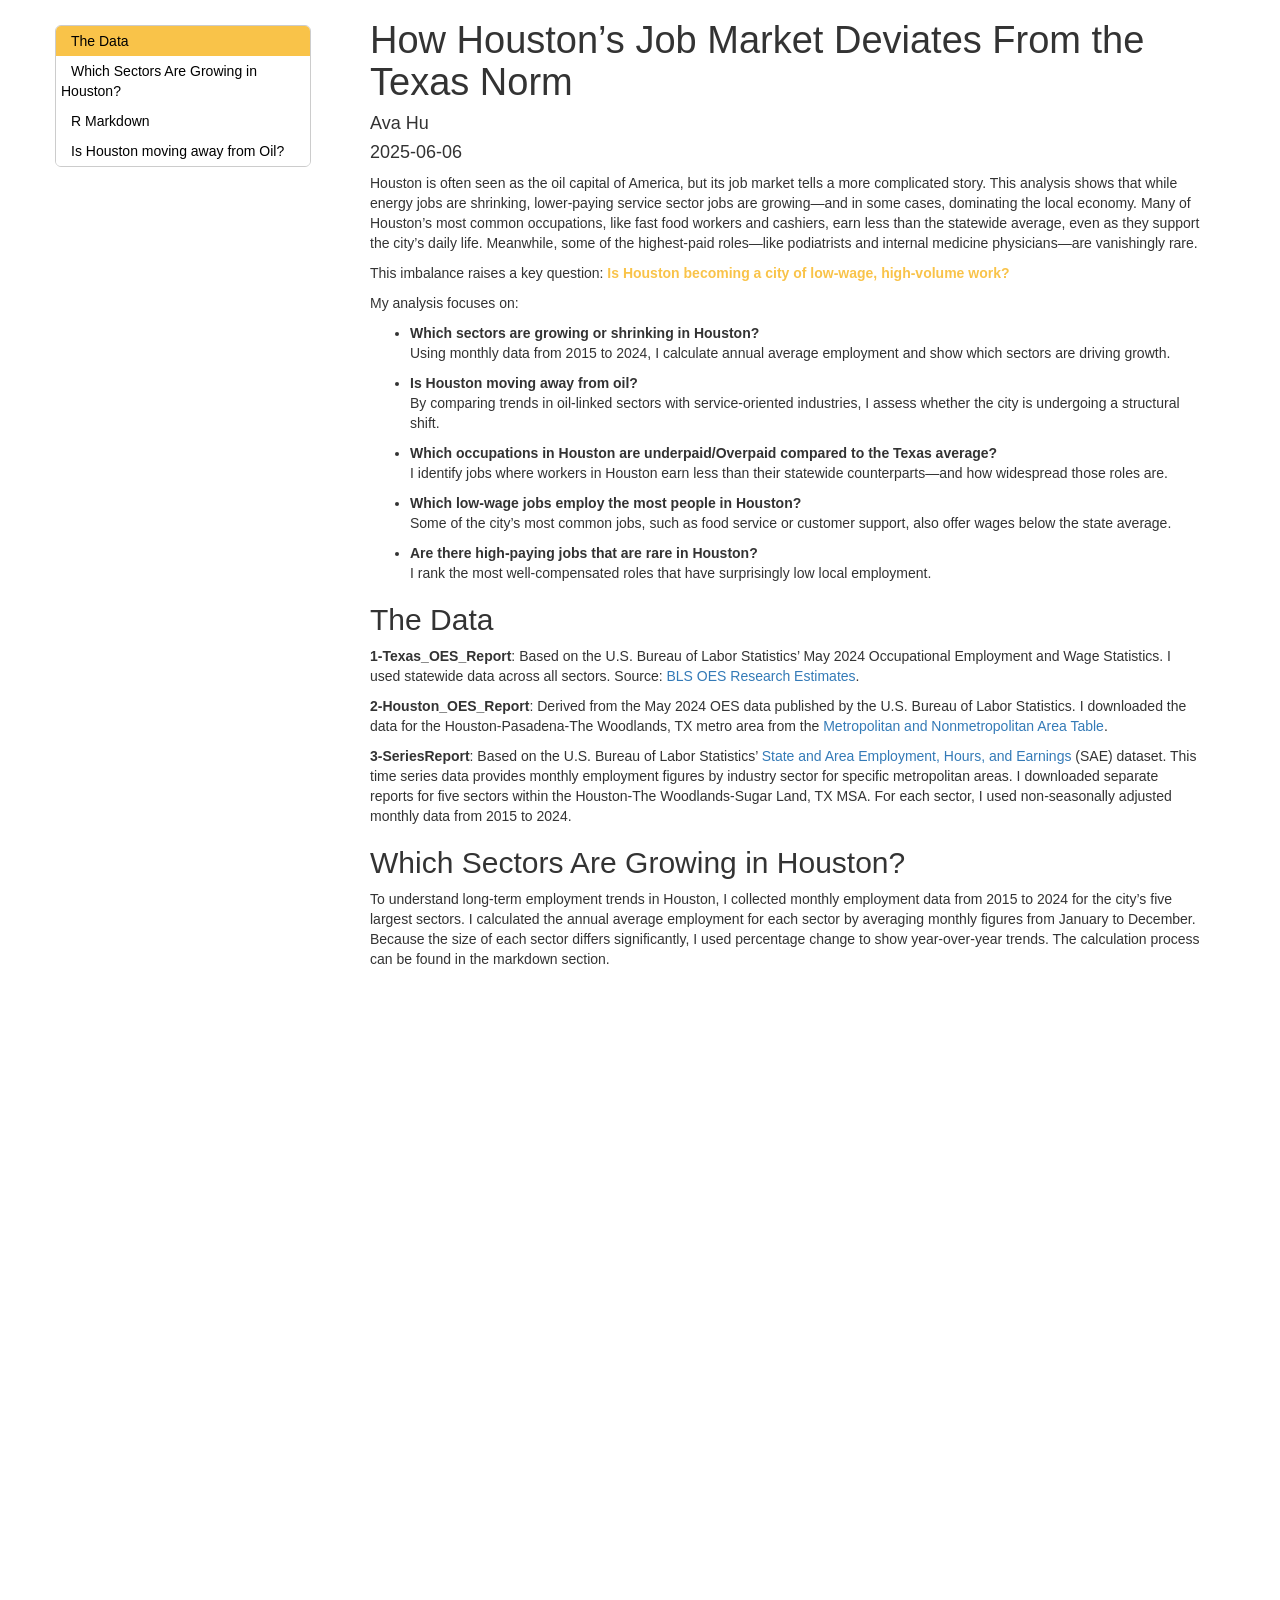
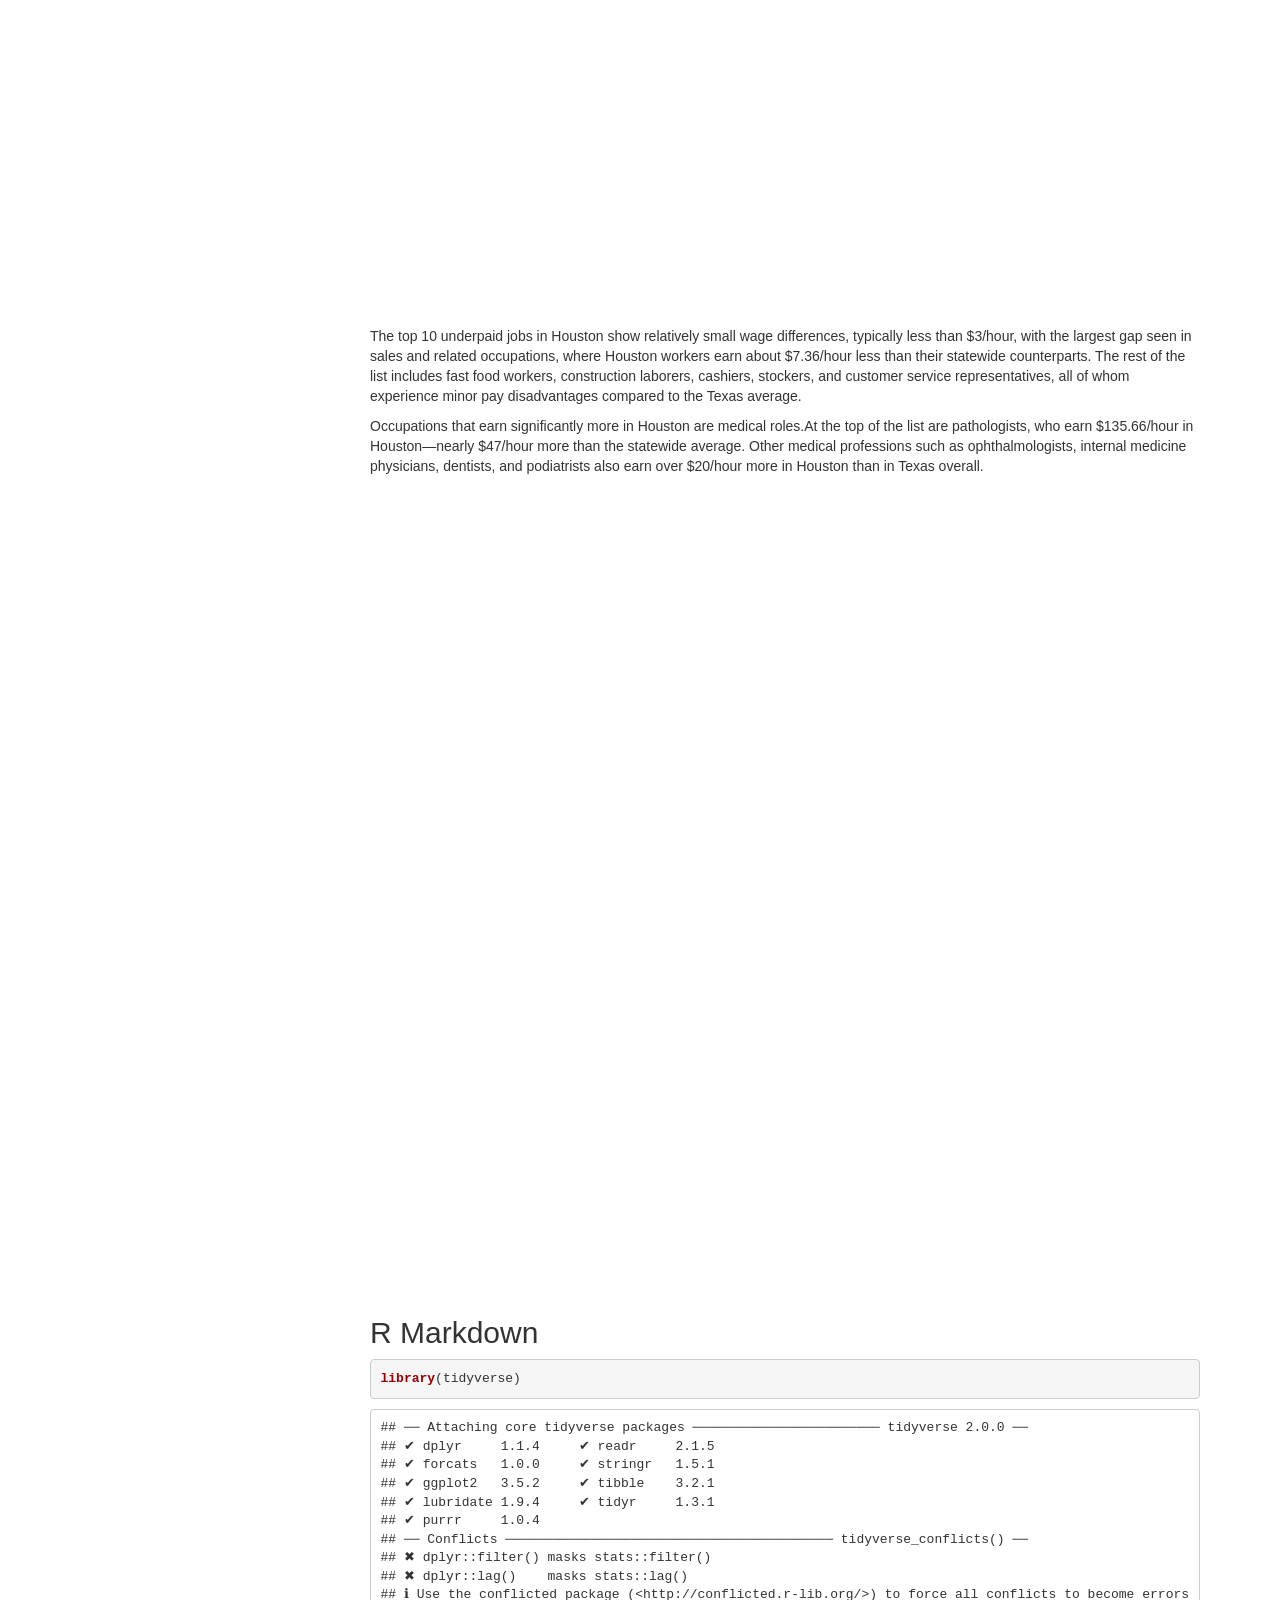
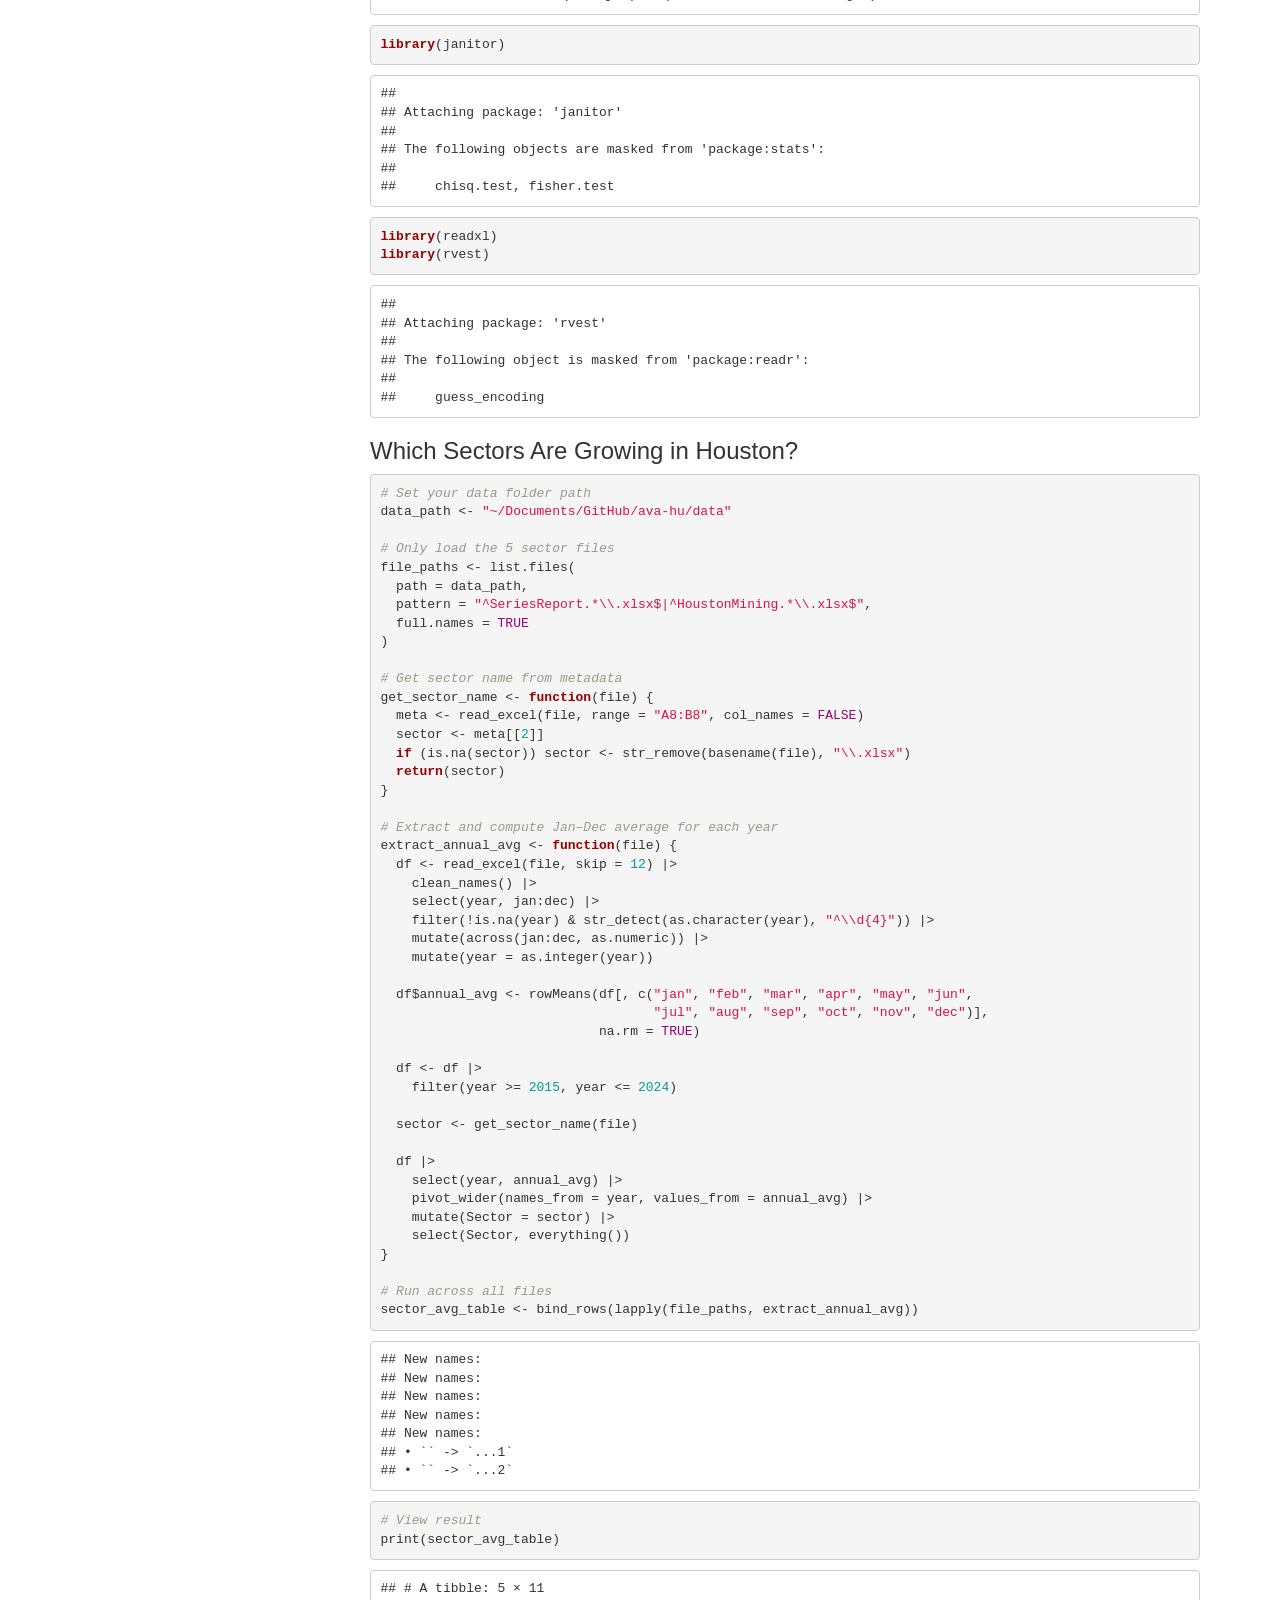
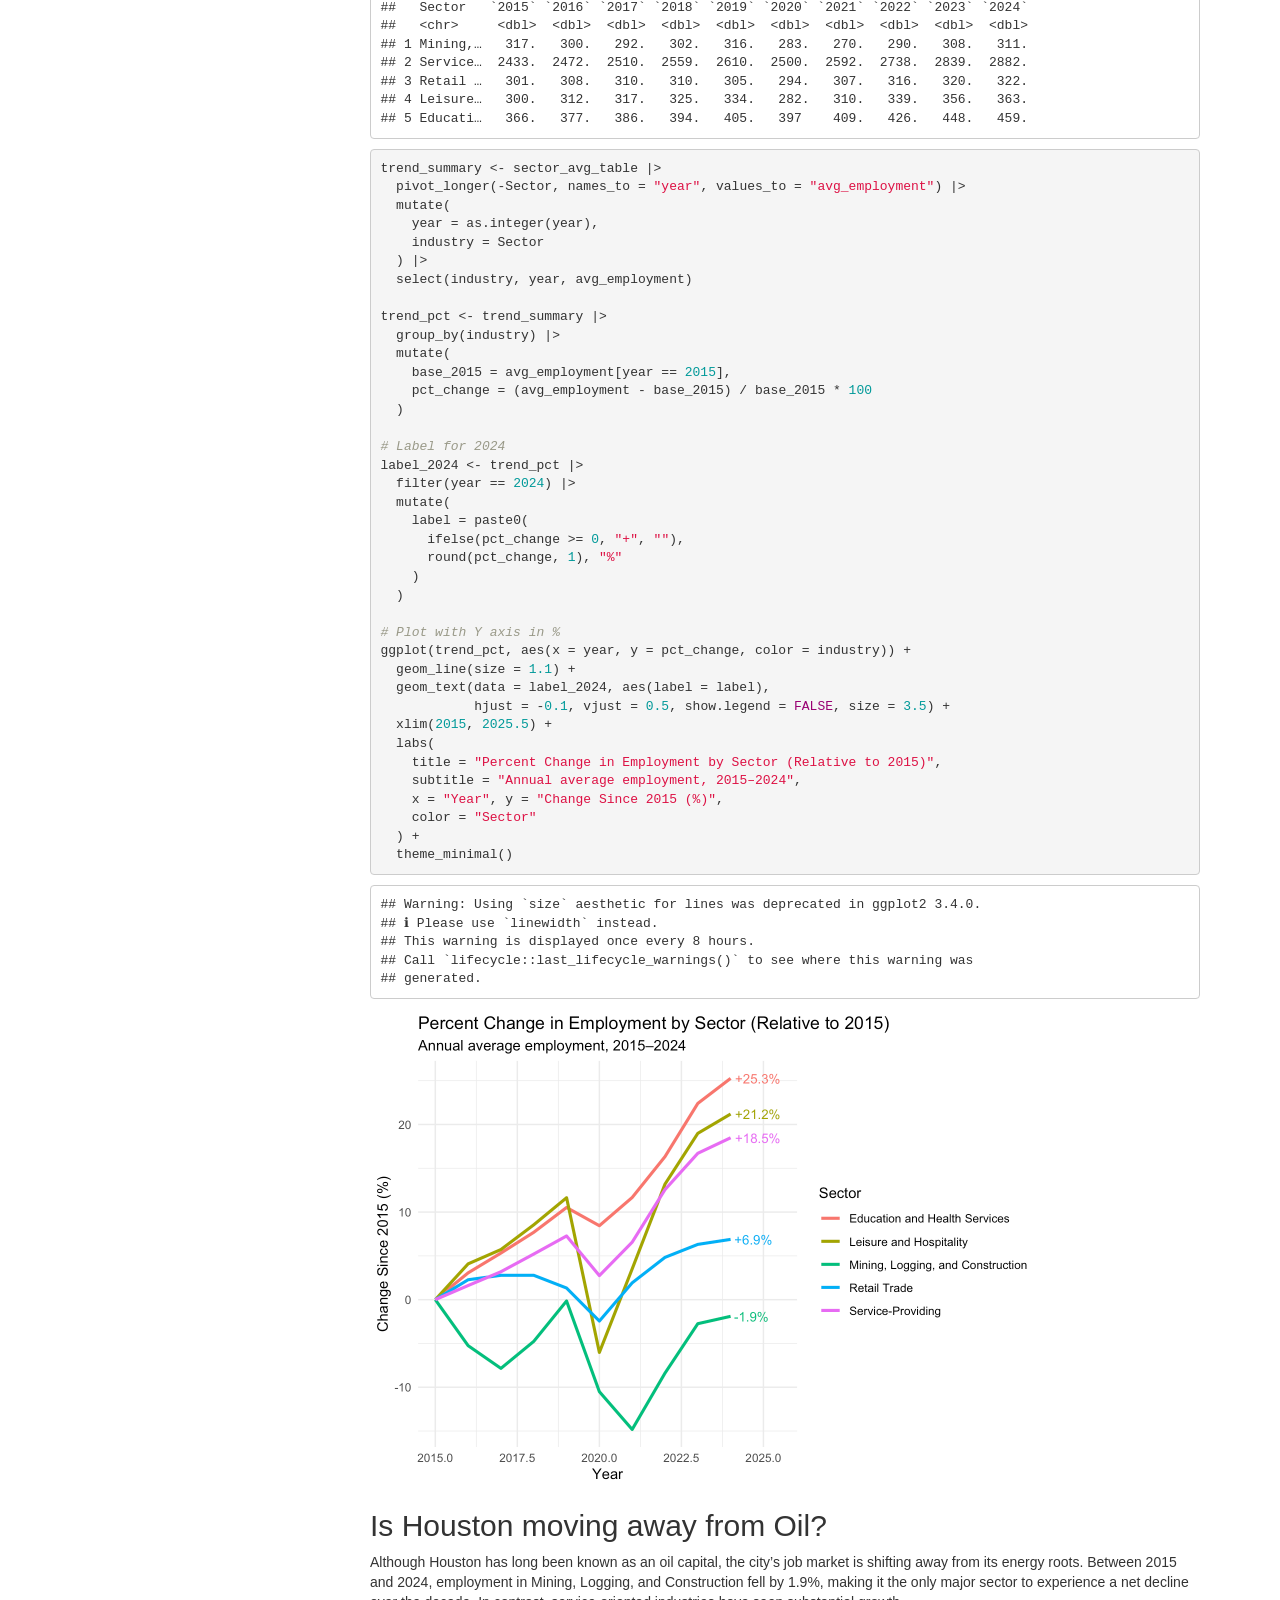
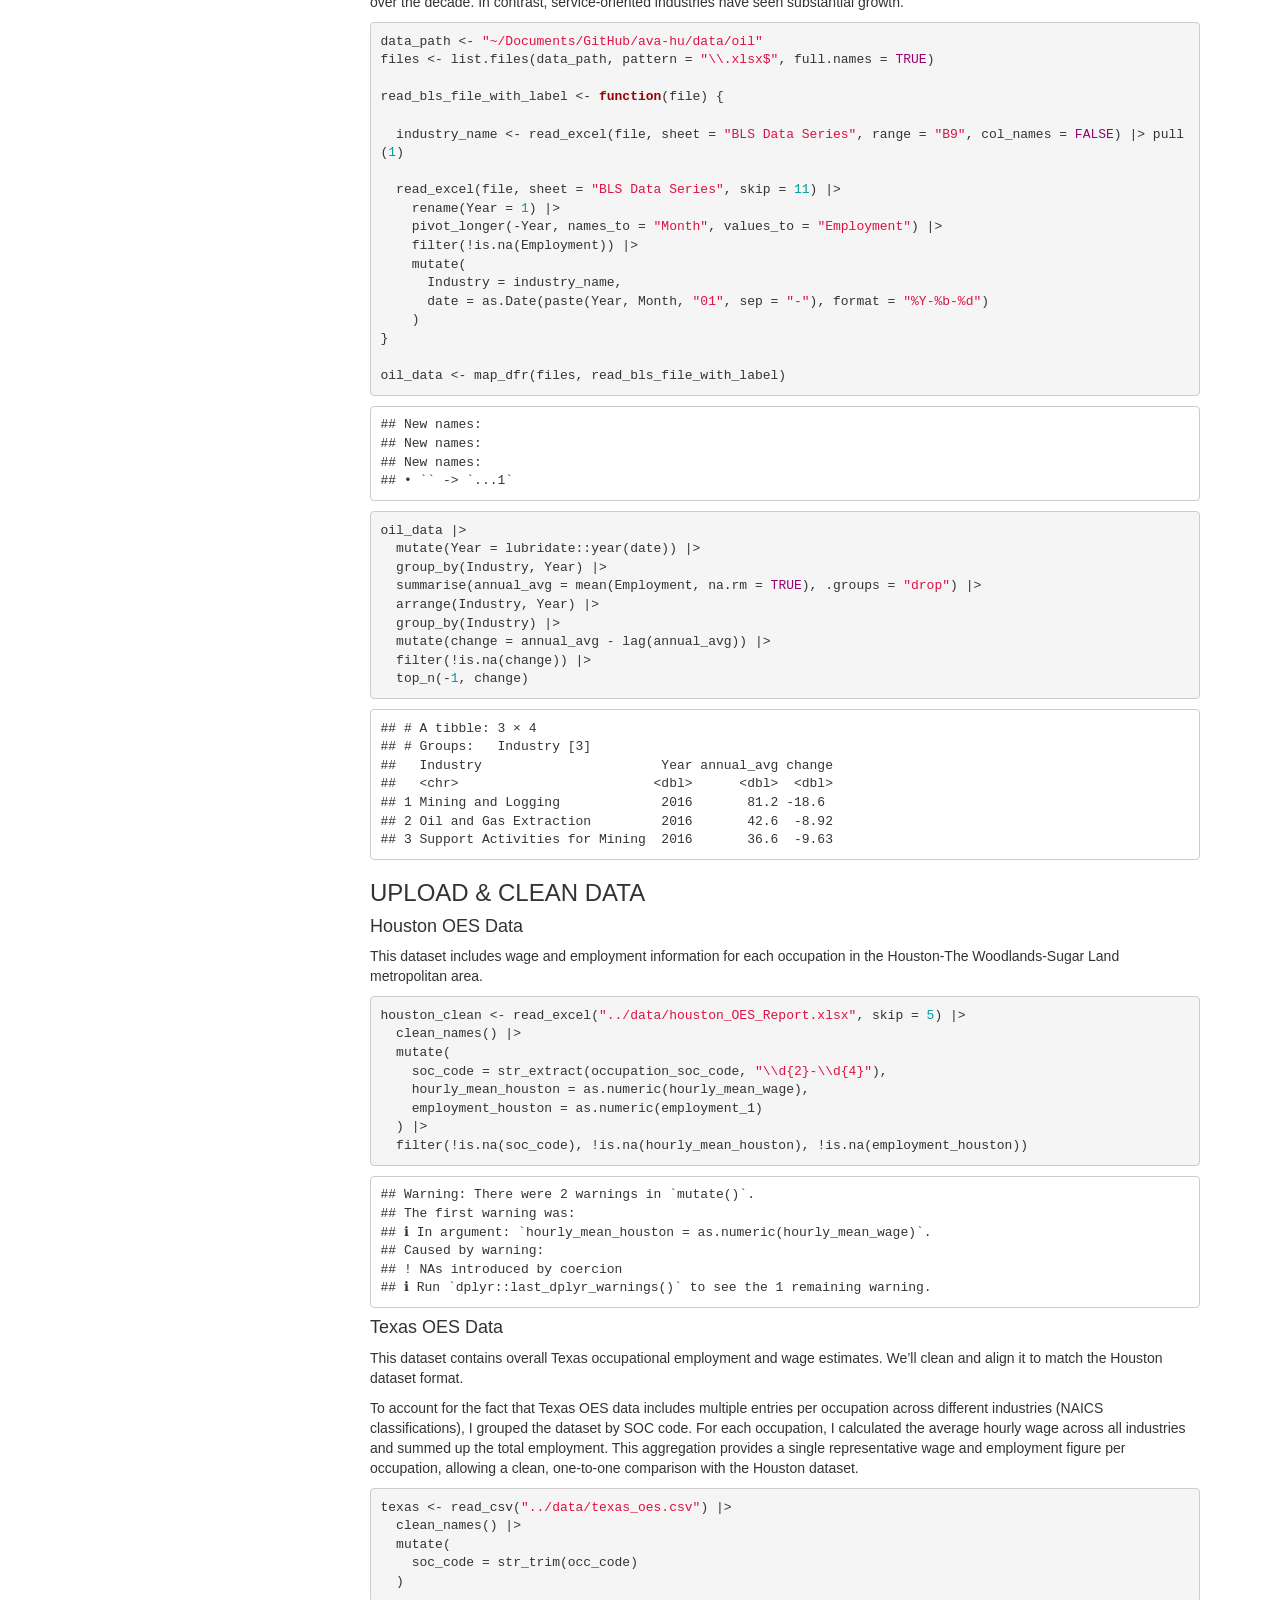
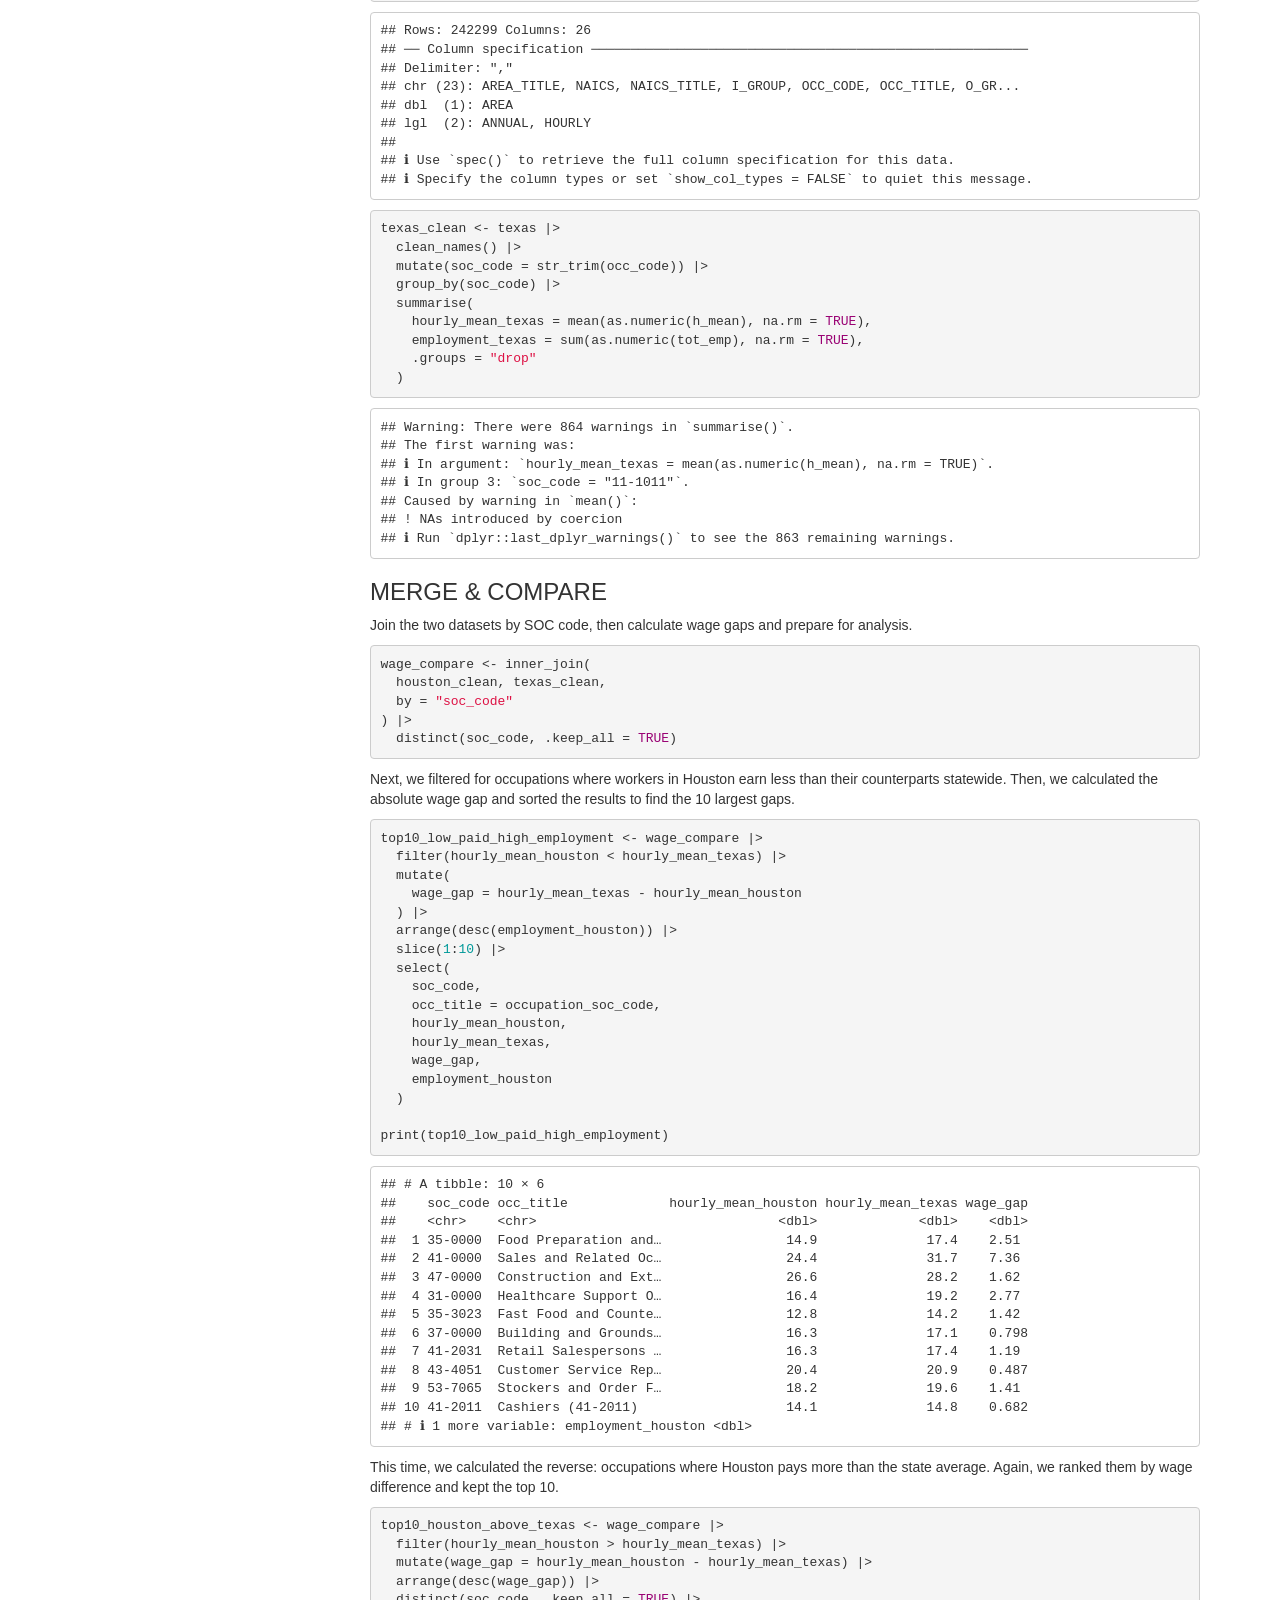
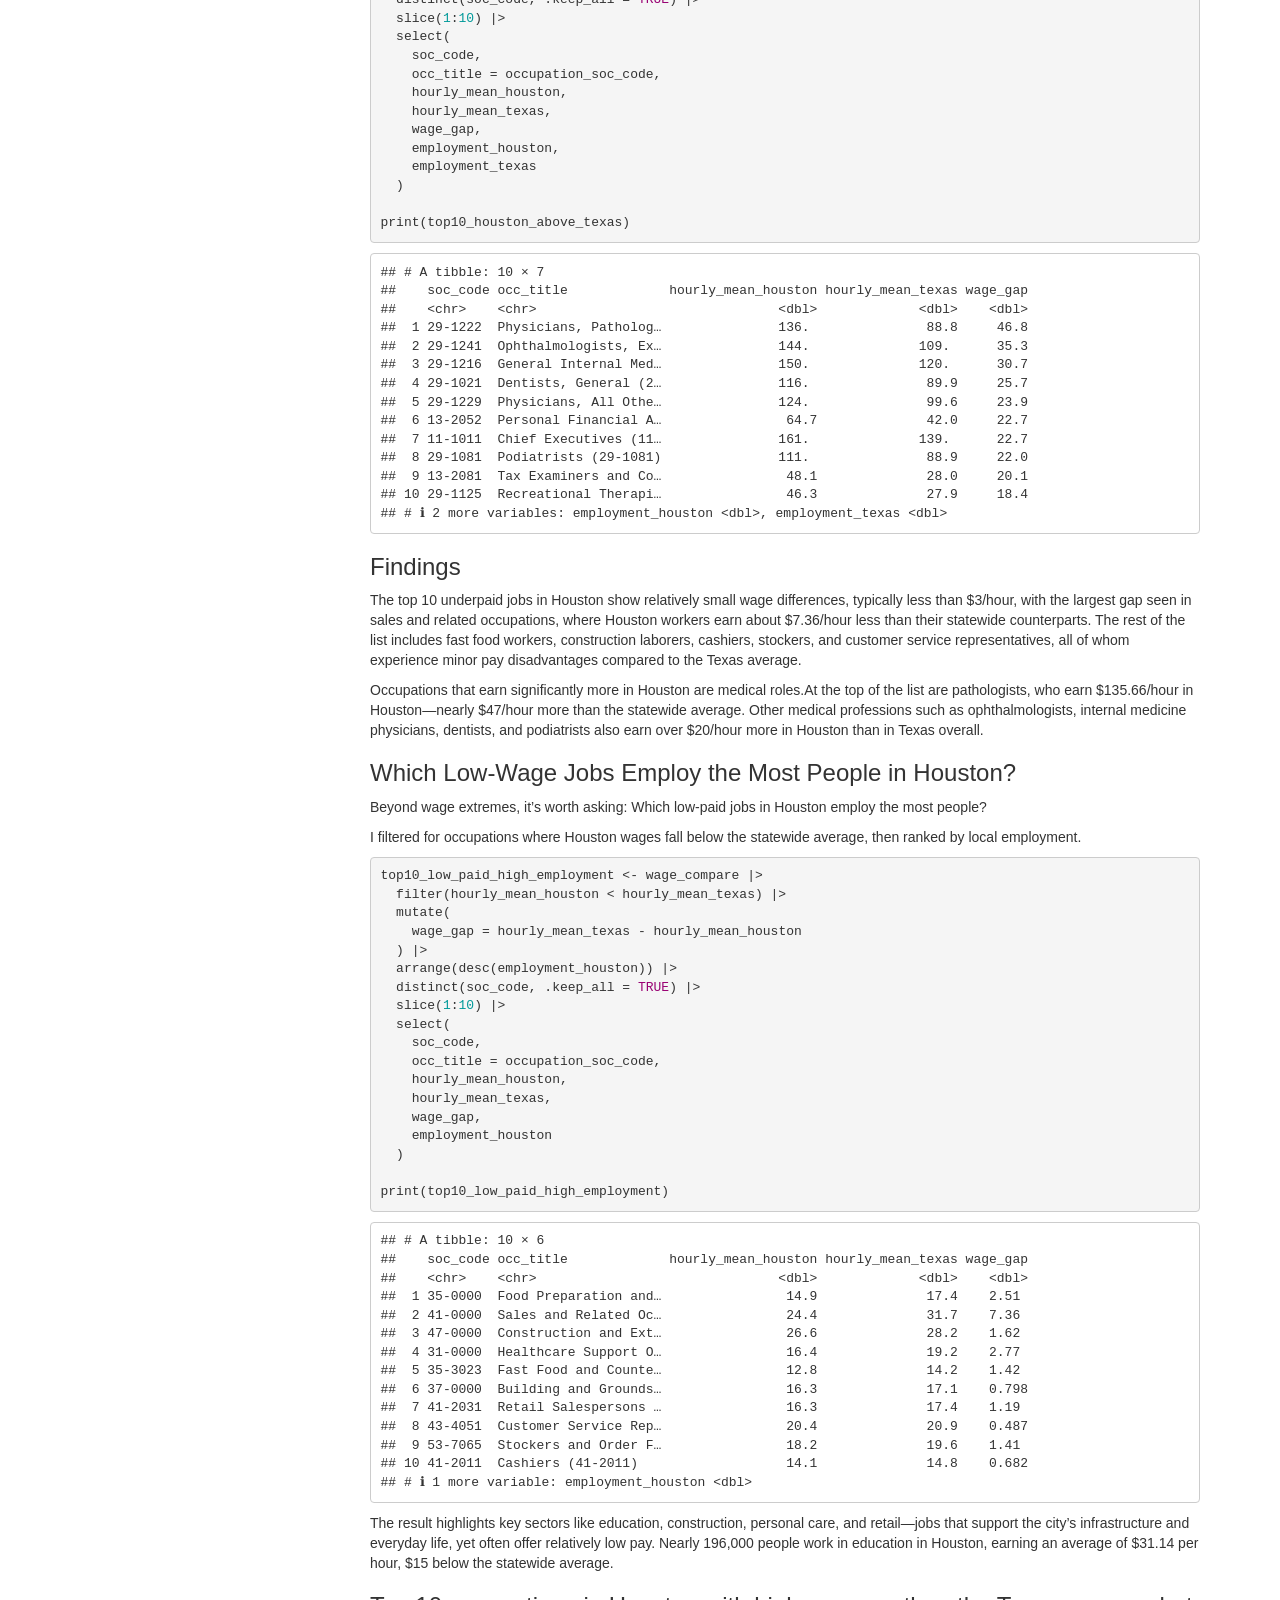
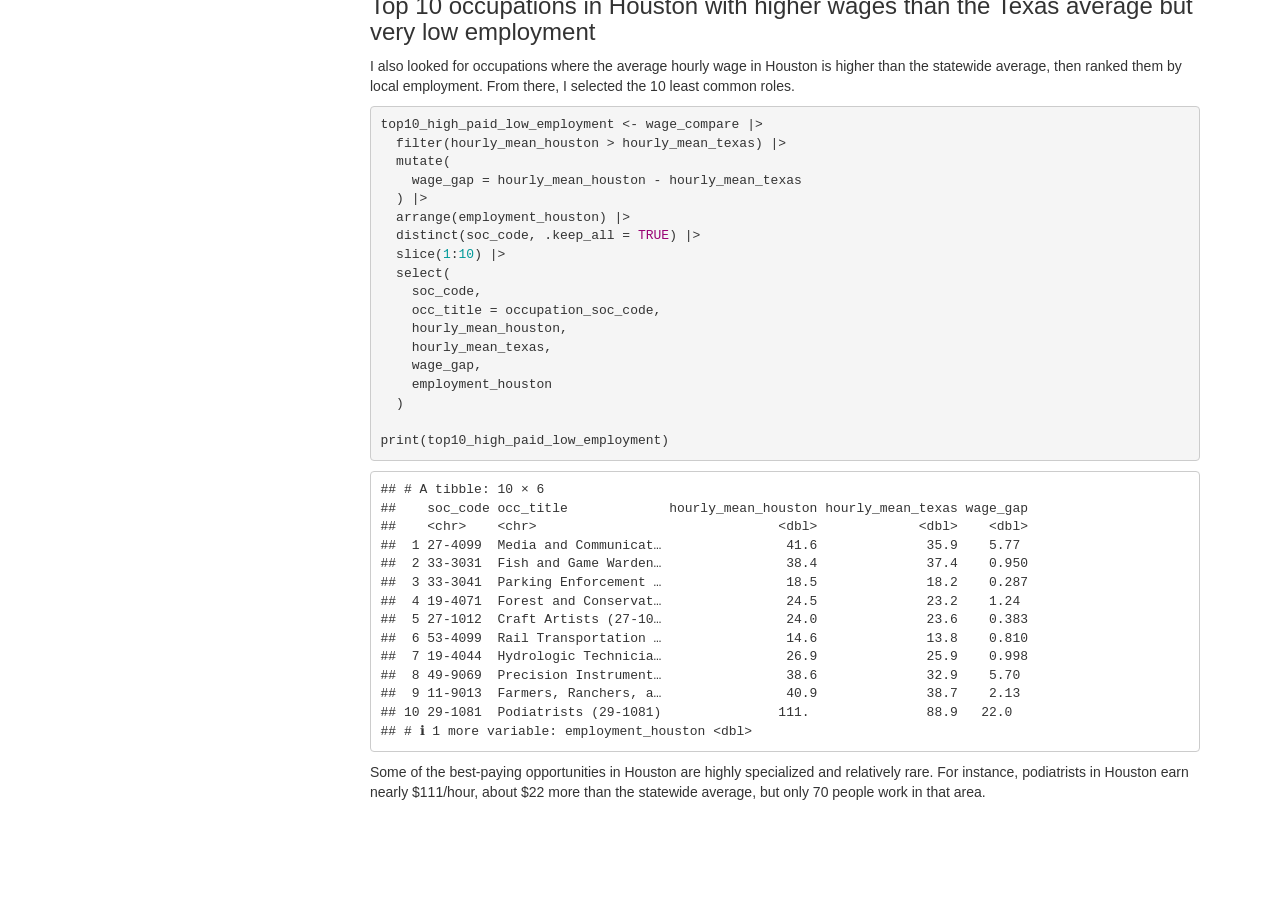
==== commit 4d23bdf1: "updated" ====
--- a/docs/index.html
+++ b/docs/index.html
@@ -1324,22 +1324,15 @@
 
 <style type="text/css">
 
-.tocify .tocify-item {
-color: white !important;
-font-size: 15px;
-padding: 8px 12px;
-margin-bottom: 6px;
-border-radius: 6px;
-transition: background-color 0.3s ease, color 0.3s ease;
-}
-
-.tocify .tocify-item:hover {
-background-color: #2E3D66 !important;
-color: #F9C349 !important;
-}
-
-.tocify .tocify-item.active {
-backgrou
+div.tocify .tocify-item {
+color: black !important;
+}
+
+div.tocify .tocify-item.active {
+background-color: #F9C349 !important;
+color: black !important;
+}
+
 .highlight-yellow {
 color: #F9C349;
 font-weight: bold;
@@ -1529,8 +1522,8 @@
 By comparing trends in oil-linked sectors with service-oriented
 industries, I assess whether the city is undergoing a structural
 shift.</p></li>
-<li><p><strong>Which occupations in Houston are underpaid compared to
-the Texas average?</strong><br />
+<li><p><strong>Which occupations in Houston are underpaid/Overpaid
+compared to the Texas average?</strong><br />
 I identify jobs where workers in Houston earn less than their statewide
 counterparts—and how widespread those roles are.</p></li>
 <li><p><strong>Which low-wage jobs employ the most people in
@@ -1542,38 +1535,8 @@
 I rank the most well-compensated roles that have surprisingly low local
 employment.</p></li>
 </ul>
-<div id="which-sectors-are-growing-in-houston" class="section level2">
-<h2>Which Sectors Are Growing in Houston?</h2>
-<iframe title="Percentage Change in Employment by Sector " aria-label="Interactive line chart" id="datawrapper-chart-RNfkh" src="https://datawrapper.dwcdn.net/RNfkh/1/" scrolling="no" frameborder="0" style="width: 0; min-width: 100% !important; border: none;" height="471" data-external="1">
-</iframe>
-<script type="text/javascript">!function(){"use strict";window.addEventListener("message",(function(a){if(void 0!==a.data["datawrapper-height"]){var e=document.querySelectorAll("iframe");for(var t in a.data["datawrapper-height"])for(var r,i=0;r=e[i];i++)if(r.contentWindow===a.source){var d=a.data["datawrapper-height"][t]+"px";r.style.height=d}}}))}();
-</script>
-<iframe title="Energy Sector Employment in Houston" aria-label="Interactive area chart" id="datawrapper-chart-zqLUq" src="https://datawrapper.dwcdn.net/zqLUq/2/" scrolling="no" frameborder="0" style="width: 0; min-width: 100% !important; border: none;" height="466" data-external="1">
-</iframe>
-<script type="text/javascript">!function(){"use strict";window.addEventListener("message",(function(a){if(void 0!==a.data["datawrapper-height"]){var e=document.querySelectorAll("iframe");for(var t in a.data["datawrapper-height"])for(var r,i=0;r=e[i];i++)if(r.contentWindow===a.source){var d=a.data["datawrapper-height"][t]+"px";r.style.height=d}}}))}();
-</script>
-<iframe role="img" src="data:text/html,%0A%3Chtml%3E%3Chead%3E%0A%20%20%20%20%3Cscript%3Ewindow%2Elocation%2Ehref%3D%27https%3A%2F%2Fdatawrapper%2Edwcdn%2Enet%2FFVp3S%2F8%2F%27%2Bwindow%2Elocation%2Esearch%3B%3C%2Fscript%3E%0A%20%20%20%20%3Cmeta%20http%2Dequiv%3D%22REFRESH%22%20content%3D%220%3B%20url%3Dhttps%3A%2F%2Fdatawrapper%2Edwcdn%2Enet%2FFVp3S%2F8%2F%22%3E%0A%3C%2Fhead%3E%3C%2Fhtml%3E" style="width:100%; height:400px; border:none;" frameborder="0" scrolling="no">
-</iframe>
-<iframe role="img" src="data:text/html,%0A%3Chtml%3E%3Chead%3E%0A%20%20%20%20%3Cscript%3Ewindow%2Elocation%2Ehref%3D%27https%3A%2F%2Fdatawrapper%2Edwcdn%2Enet%2FBfgTT%2F4%2F%27%2Bwindow%2Elocation%2Esearch%3B%3C%2Fscript%3E%0A%20%20%20%20%3Cmeta%20http%2Dequiv%3D%22REFRESH%22%20content%3D%220%3B%20url%3Dhttps%3A%2F%2Fdatawrapper%2Edwcdn%2Enet%2FBfgTT%2F4%2F%22%3E%0A%3C%2Fhead%3E%3C%2Fhtml%3E" style="width:100%; height:400px; border:none;" frameborder="0" scrolling="no">
-</iframe>
-<script type="text/javascript">
-!function(){"use strict";window.addEventListener("message",(function(a){
-  if(void 0!==a.data["datawrapper-height"]){
-    var e=document.querySelectorAll("iframe");
-    for(var t in a.data["datawrapper-height"])
-      for(var r,i=0;r=e[i];i++)
-        if(r.contentWindow===a.source){
-          var d=a.data["datawrapper-height"][t]+"px";
-          r.style.height=d
-        }
-  }
-}))}();
-</script>
-</div>
-<div id="r-markdown" class="section level2">
-<h2>R Markdown</h2>
-<div id="the-data" class="section level4">
-<h4>The Data</h4>
+<div id="the-data" class="section level2">
+<h2>The Data</h2>
 <p><strong>1-Texas_OES_Report</strong>: Based on the U.S. Bureau of
 Labor Statistics’ May 2024 Occupational Employment and Wage Statistics.
 I used statewide data across all sectors. Source: <a href="https://www.bls.gov/oes/2024/may/oes_research_estimates.htm">BLS
@@ -1590,8 +1553,95 @@
 within the Houston-The Woodlands-Sugar Land, TX MSA. For each sector, I
 used non-seasonally adjusted monthly data from 2015 to 2024.</p>
 </div>
-<div id="set-up" class="section level3">
-<h3>Set Up</h3>
+<div id="which-sectors-are-growing-in-houston" class="section level2">
+<h2>Which Sectors Are Growing in Houston?</h2>
+<p>To understand long-term employment trends in Houston, I collected
+monthly employment data from 2015 to 2024 for the city’s five largest
+sectors. I calculated the annual average employment for each sector by
+averaging monthly figures from January to December. Because the size of
+each sector differs significantly, I used percentage change to show
+year-over-year trends. The calculation process can be found in the
+markdown section.</p>
+<iframe title="Percentage Change in Employment by Sector " aria-label="Interactive line chart" id="datawrapper-chart-RNfkh" src="https://datawrapper.dwcdn.net/RNfkh/1/" scrolling="no" frameborder="0" style="width: 0; min-width: 100% !important; border: none;" height="471" data-external="1">
+<p>The chart above shows how employment in these five industries has
+evolved over the past decade. <span class="highlight-yellow">Mining,
+Logging, and Construction</span>—which largely represents the city’s oil
+and energy sector—is the only industry that experienced a consistent
+decline, with employment falling by nearly 2% since 2015.</p>
+<p>In contrast, <span class="highlight-yellow">Education and Health
+Services</span> grew the fastest, with a cumulative increase of more
+than 25%, signaling a broader shift toward service-oriented employment.
+Leisure and Hospitality, as well as Service-Providing sectors, also saw
+strong growth of 21.2% and 18.5% respectively. Retail Trade increased at
+a slower pace, rising by 6.9% over the same period.</p>
+<p>Together, these trends suggest that while energy remains a central
+part of Houston’s identity, the city’s job market is increasingly
+defined by growth in education, healthcare, and service-related
+industries.</p>
+</div>
+<div id="is-houston-moving-away-from-oil" class="section level2">
+<h2>Is Houston moving away from Oil?</h2>
+<p>To verify whether Houston’s energy sector is truly in long-term
+decline, I examined the three subsectors under “Mining, Logging, and
+Construction”: Mining and Logging, Oil and Gas Extraction, and Support
+Activities for Mining. I downloaded monthly employment data from 2015 to
+2025 for each subsector and combined them using R. The resulting stacked
+area chart illustrates a clear downward trend across all three
+components.</p>
+<p><span class="highlight-yellow">No single subsector is solely
+responsible for the decline—employment is shrinking across the
+board.</span></p>
+</iframe>
+<script type="text/javascript">!function(){"use strict";window.addEventListener("message",(function(a){if(void 0!==a.data["datawrapper-height"]){var e=document.querySelectorAll("iframe");for(var t in a.data["datawrapper-height"])for(var r,i=0;r=e[i];i++)if(r.contentWindow===a.source){var d=a.data["datawrapper-height"][t]+"px";r.style.height=d}}}))}();
+</script>
+<iframe title="Energy Sector Employment in Houston" aria-label="Interactive area chart" id="datawrapper-chart-zqLUq" src="https://datawrapper.dwcdn.net/zqLUq/2/" scrolling="no" frameborder="0" style="width: 0; min-width: 100% !important; border: none;" height="466" data-external="1">
+<p>While this sector still employs more workers than most others
+combined, the decline is undeniable. As the Houston Chronicle reports,
+the waning is mainly caused by industry consolidates and slashes its
+spending.</p>
+<p>Major oil companies like Shell and ExxonMobil are now spending 67%
+less on exploration than they did in 2013. In Houston, the impact of
+these cuts is already being felt.</p>
+</div>
+<div id="which-occupations-in-houston-are-underpaidoverpaid-compared-to-the-texas-average" class="section level2">
+<h2>Which occupations in Houston are underpaid/overpaid compared to the
+Texas average?</h2>
+</iframe>
+<script type="text/javascript">!function(){"use strict";window.addEventListener("message",(function(a){if(void 0!==a.data["datawrapper-height"]){var e=document.querySelectorAll("iframe");for(var t in a.data["datawrapper-height"])for(var r,i=0;r=e[i];i++)if(r.contentWindow===a.source){var d=a.data["datawrapper-height"][t]+"px";r.style.height=d}}}))}();
+</script>
+<p>The top 10 underpaid jobs in Houston show relatively small wage
+differences, typically less than $3/hour, with the largest gap seen in
+sales and related occupations, where Houston workers earn about
+$7.36/hour less than their statewide counterparts. The rest of the list
+includes fast food workers, construction laborers, cashiers, stockers,
+and customer service representatives, all of whom experience minor pay
+disadvantages compared to the Texas average.</p>
+<p>Occupations that earn significantly more in Houston are medical
+roles.At the top of the list are pathologists, who earn $135.66/hour in
+Houston—nearly $47/hour more than the statewide average. Other medical
+professions such as ophthalmologists, internal medicine physicians,
+dentists, and podiatrists also earn over $20/hour more in Houston than
+in Texas overall.</p>
+<iframe role="img" src="data:text/html,%0A%3Chtml%3E%3Chead%3E%0A%20%20%20%20%3Cscript%3Ewindow%2Elocation%2Ehref%3D%27https%3A%2F%2Fdatawrapper%2Edwcdn%2Enet%2FFVp3S%2F8%2F%27%2Bwindow%2Elocation%2Esearch%3B%3C%2Fscript%3E%0A%20%20%20%20%3Cmeta%20http%2Dequiv%3D%22REFRESH%22%20content%3D%220%3B%20url%3Dhttps%3A%2F%2Fdatawrapper%2Edwcdn%2Enet%2FFVp3S%2F8%2F%22%3E%0A%3C%2Fhead%3E%3C%2Fhtml%3E" style="width:100%; height:400px; border:none;" frameborder="0" scrolling="no">
+</iframe>
+<iframe role="img" src="data:text/html,%0A%3Chtml%3E%3Chead%3E%0A%20%20%20%20%3Cscript%3Ewindow%2Elocation%2Ehref%3D%27https%3A%2F%2Fdatawrapper%2Edwcdn%2Enet%2FBfgTT%2F4%2F%27%2Bwindow%2Elocation%2Esearch%3B%3C%2Fscript%3E%0A%20%20%20%20%3Cmeta%20http%2Dequiv%3D%22REFRESH%22%20content%3D%220%3B%20url%3Dhttps%3A%2F%2Fdatawrapper%2Edwcdn%2Enet%2FBfgTT%2F4%2F%22%3E%0A%3C%2Fhead%3E%3C%2Fhtml%3E" style="width:100%; height:400px; border:none;" frameborder="0" scrolling="no">
+</iframe>
+<script type="text/javascript">
+!function(){"use strict";window.addEventListener("message",(function(a){
+  if(void 0!==a.data["datawrapper-height"]){
+    var e=document.querySelectorAll("iframe");
+    for(var t in a.data["datawrapper-height"])
+      for(var r,i=0;r=e[i];i++)
+        if(r.contentWindow===a.source){
+          var d=a.data["datawrapper-height"][t]+"px";
+          r.style.height=d
+        }
+  }
+}))}();
+</script>
+</div>
+<div id="r-markdown" class="section level2">
+<h2>R Markdown</h2>
 <pre class="r"><code>library(tidyverse)</code></pre>
 <pre><code>## ── Attaching core tidyverse packages ──────────────────────── tidyverse 2.0.0 ──
 ## ✔ dplyr     1.1.4     ✔ readr     2.1.5
@@ -1618,22 +1668,8 @@
 ## The following object is masked from &#39;package:readr&#39;:
 ## 
 ##     guess_encoding</code></pre>
-</div>
-</div>
-<div id="which-sectors-are-growing-in-houston-20152024" class="section level2">
-<h2>Which Sectors Are Growing in Houston? (2015–2024)</h2>
-<p>To understand long-term employment trends, I wanted a clearer picture
-than a single month could provide. So I calculated the annual average
-employment for each sector, using monthly data from January through
-December.</p>
-<p>I pulled in five key sectors that identified above: Mining, Logging,
-and Construction; Service-Providing; Leisure and Hospitality; Retail
-Trade and Education and Health Services from the Bureau of Labor
-Statistics, cleaned the data, and averaged the twelve monthly values for
-each year from 2015 to 2024.</p>
-<p>The result is a table that shows, year by year, how many people were
-employed in each sector on average—giving a more stable view of how
-Houston’s job market is shifting across industries.</p>
+<div id="which-sectors-are-growing-in-houston-1" class="section level3">
+<h3>Which Sectors Are Growing in Houston?</h3>
 <pre class="r"><code># Set your data folder path
 data_path &lt;- &quot;~/Documents/GitHub/ava-hu/data&quot;
 
@@ -1741,7 +1777,8 @@
 ## generated.</code></pre>
 <p><img role="img" src="[data-uri]" width="672" /></p>
 </div>
-<div id="is-houston-moving-away-from-oil" class="section level2">
+</div>
+<div id="is-houston-moving-away-from-oil-1" class="section level2">
 <h2>Is Houston moving away from Oil?</h2>
 <p>Although Houston has long been known as an oil capital, the city’s
 job market is shifting away from its energy roots. Between 2015 and
@@ -1749,7 +1786,6 @@
 making it the only major sector to experience a net decline over the
 decade. In contrast, service-oriented industries have seen substantial
 growth.</p>
-<pre><code>All Employees, In Thousands</code></pre>
 <pre class="r"><code>data_path &lt;- &quot;~/Documents/GitHub/ava-hu/data/oil&quot;
 files &lt;- list.files(data_path, pattern = &quot;\\.xlsx$&quot;, full.names = TRUE)
 
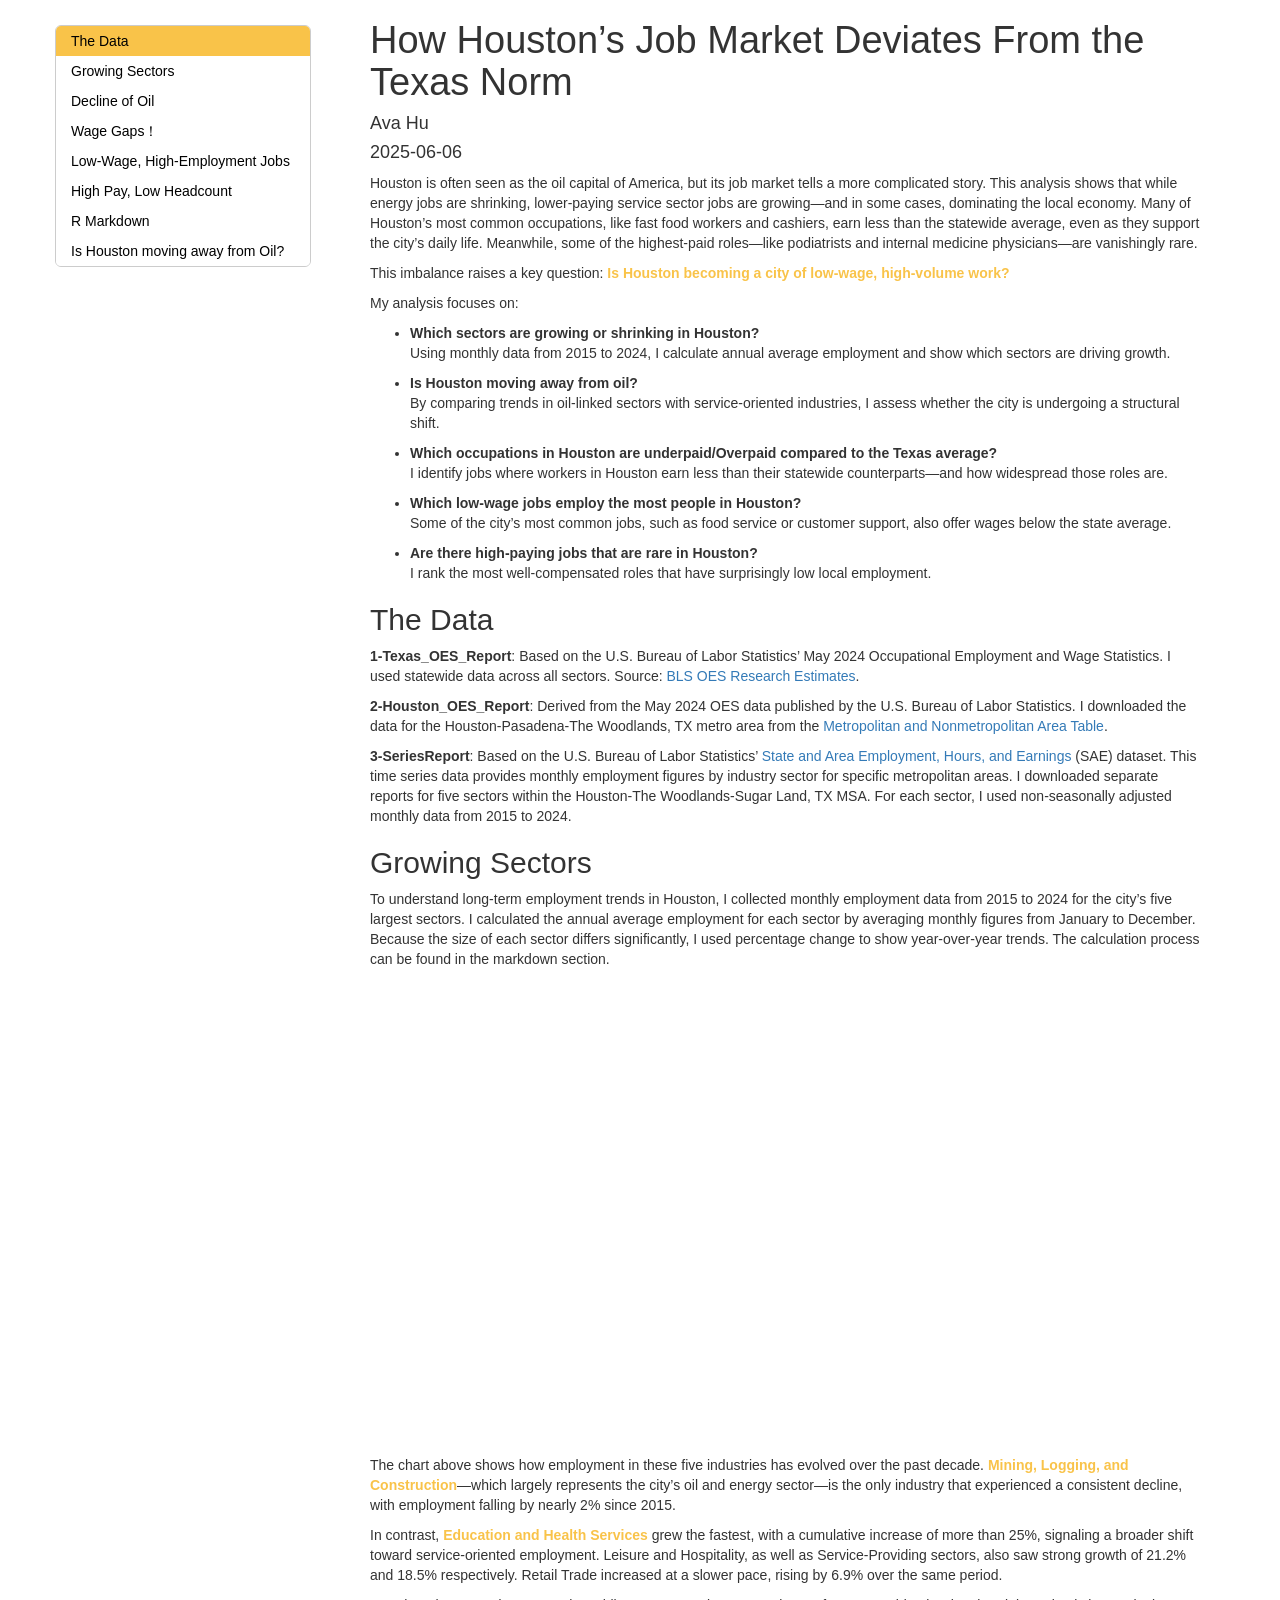
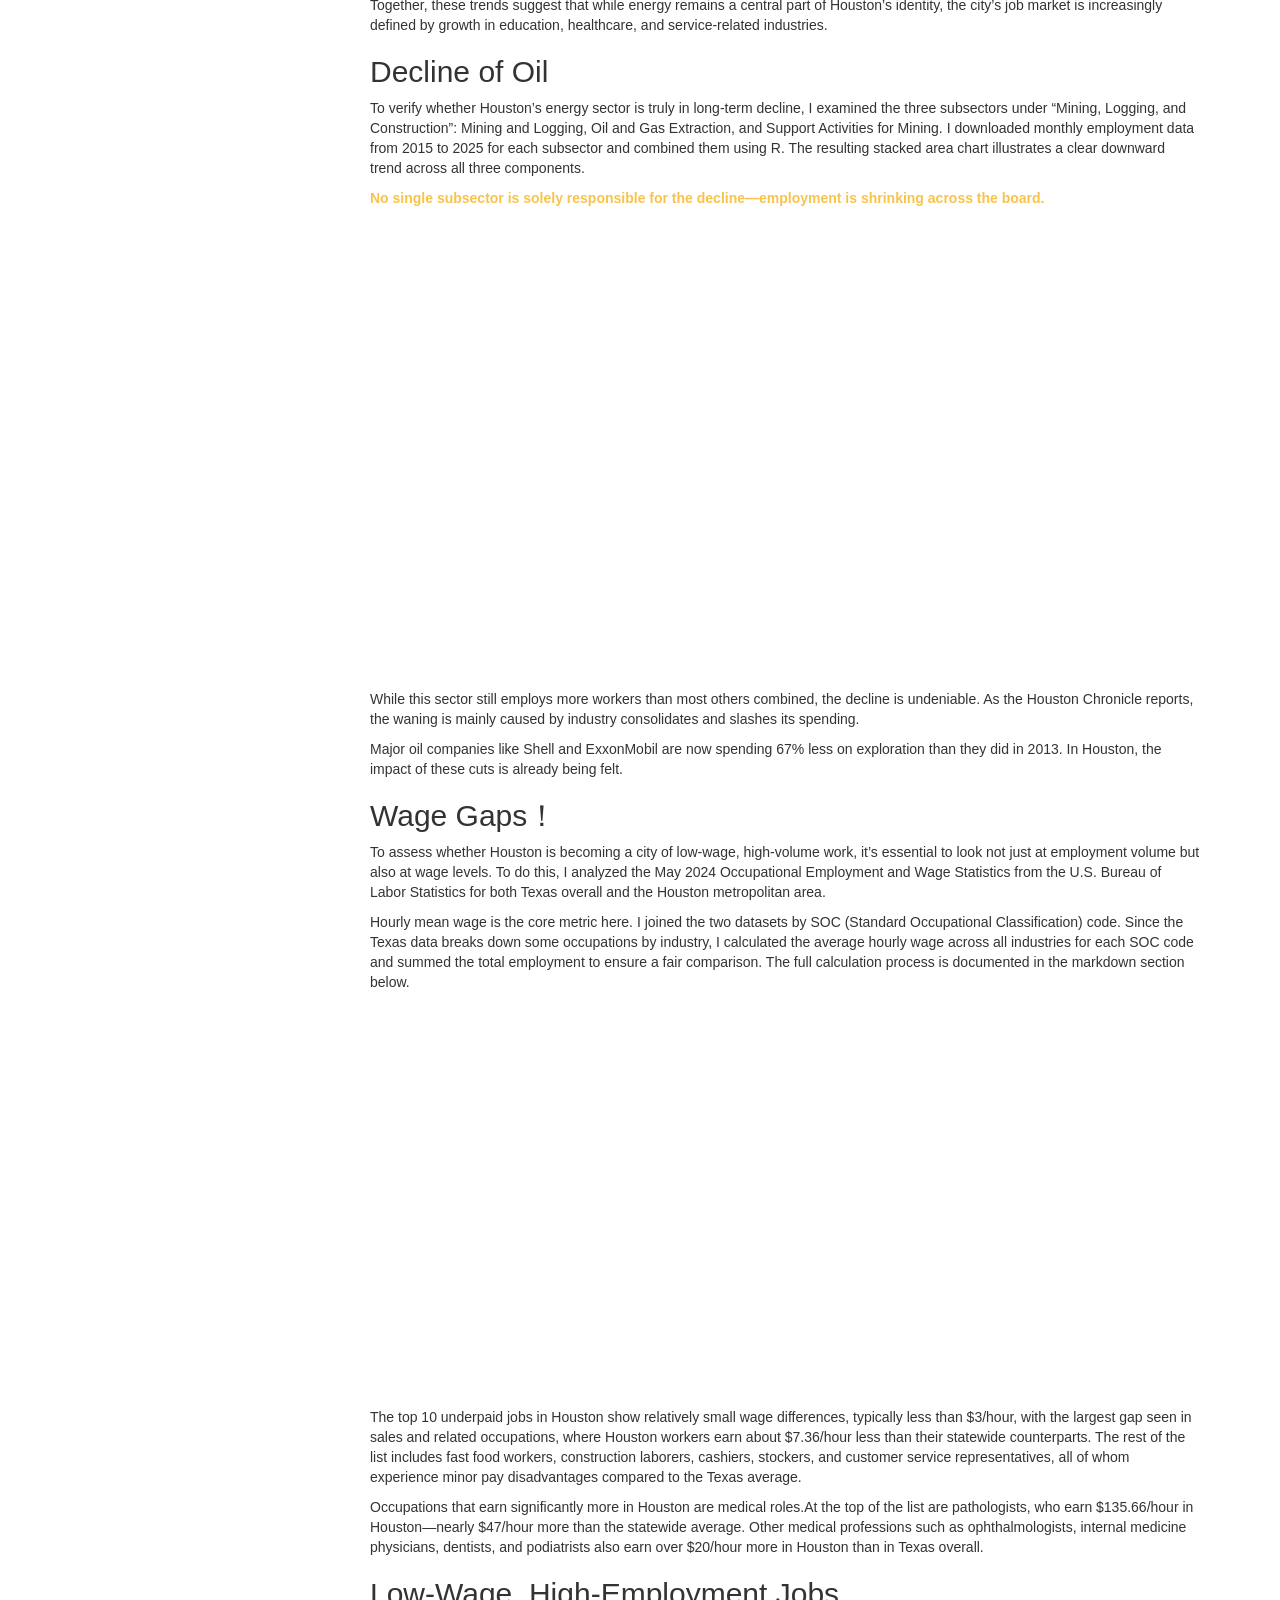
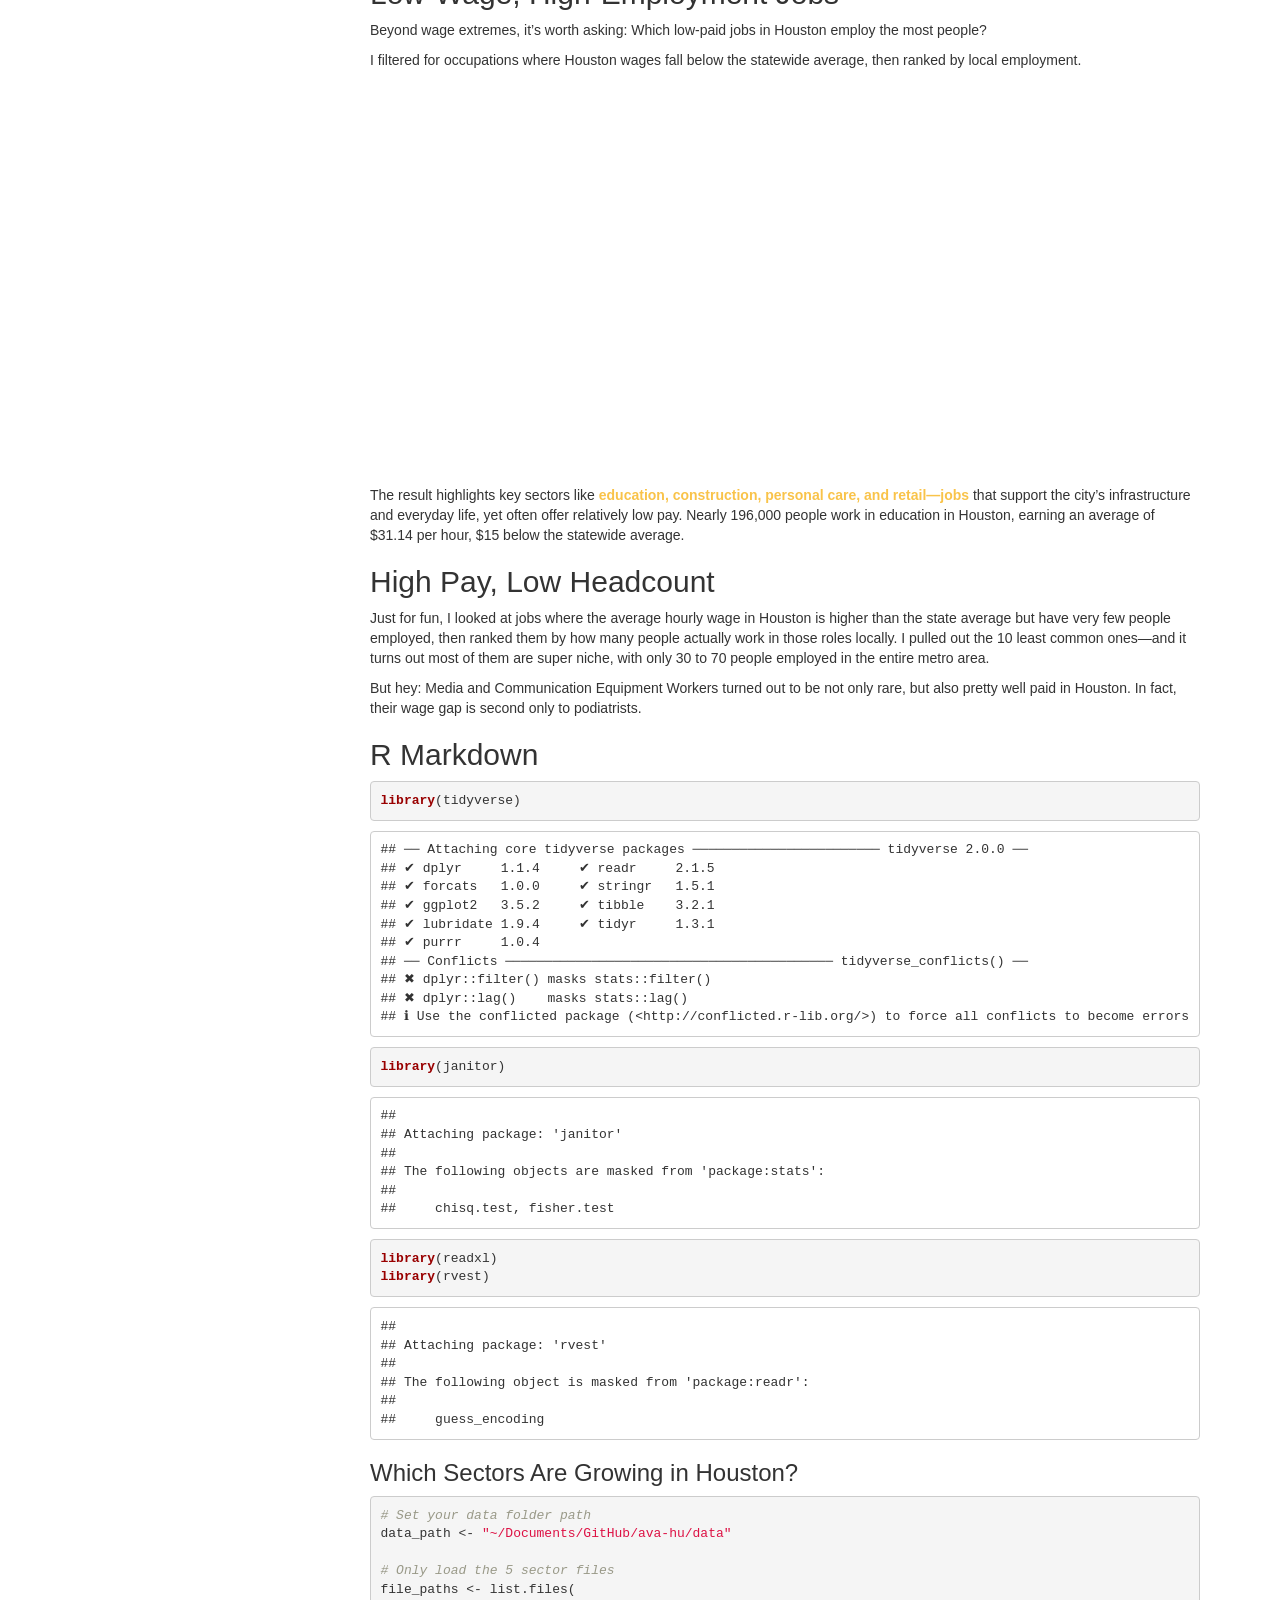
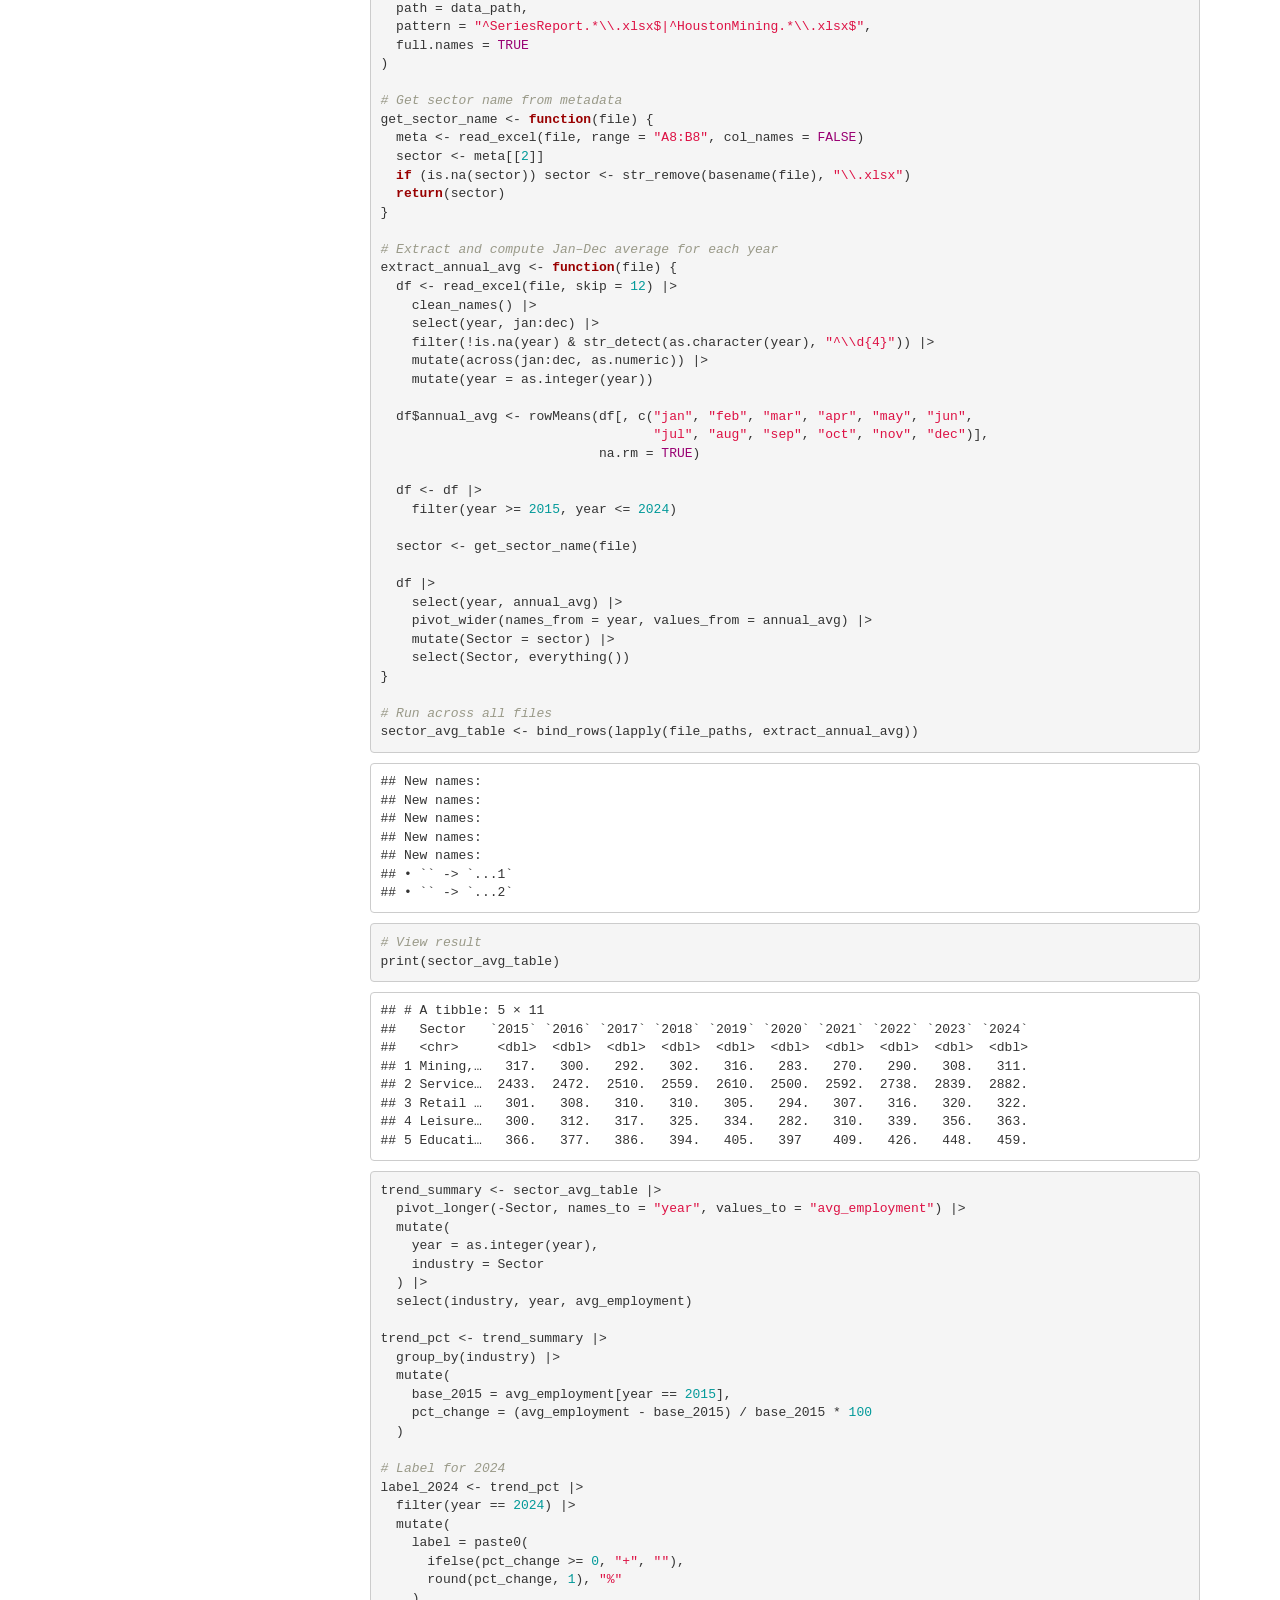
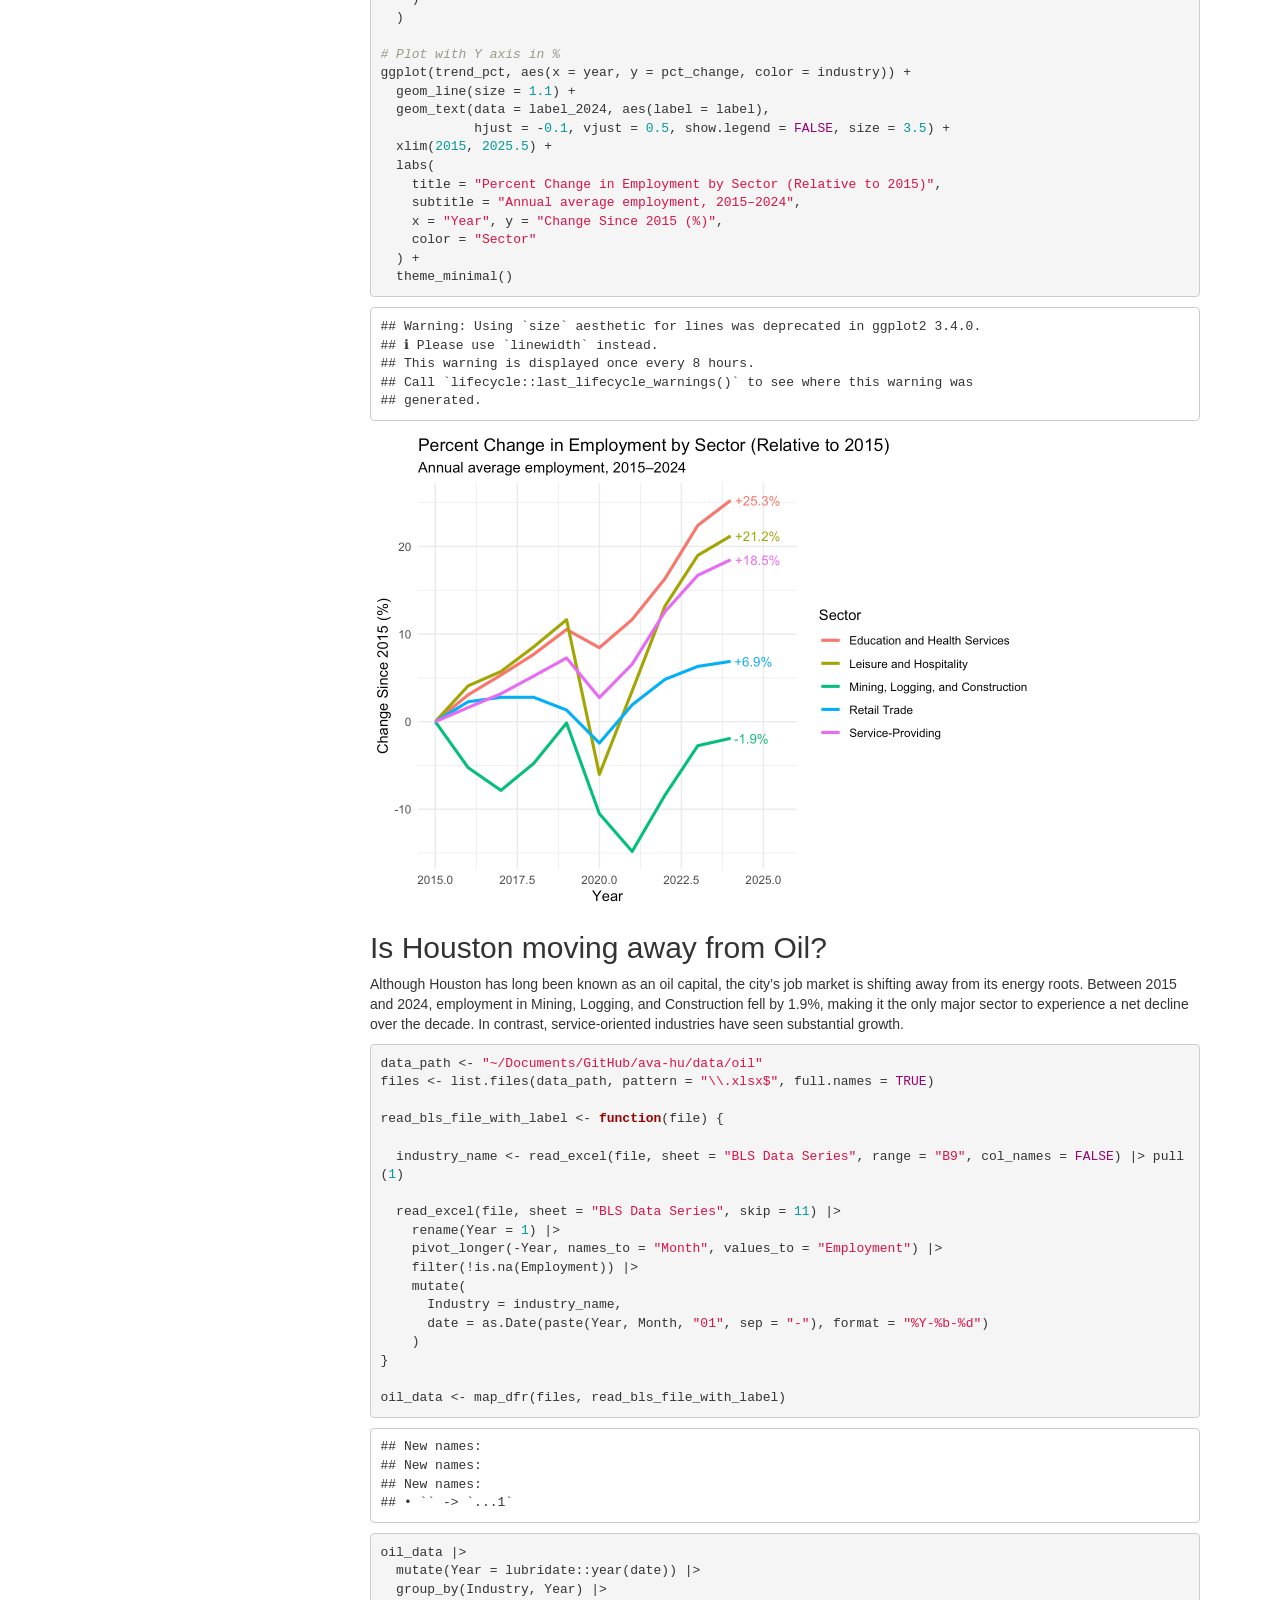
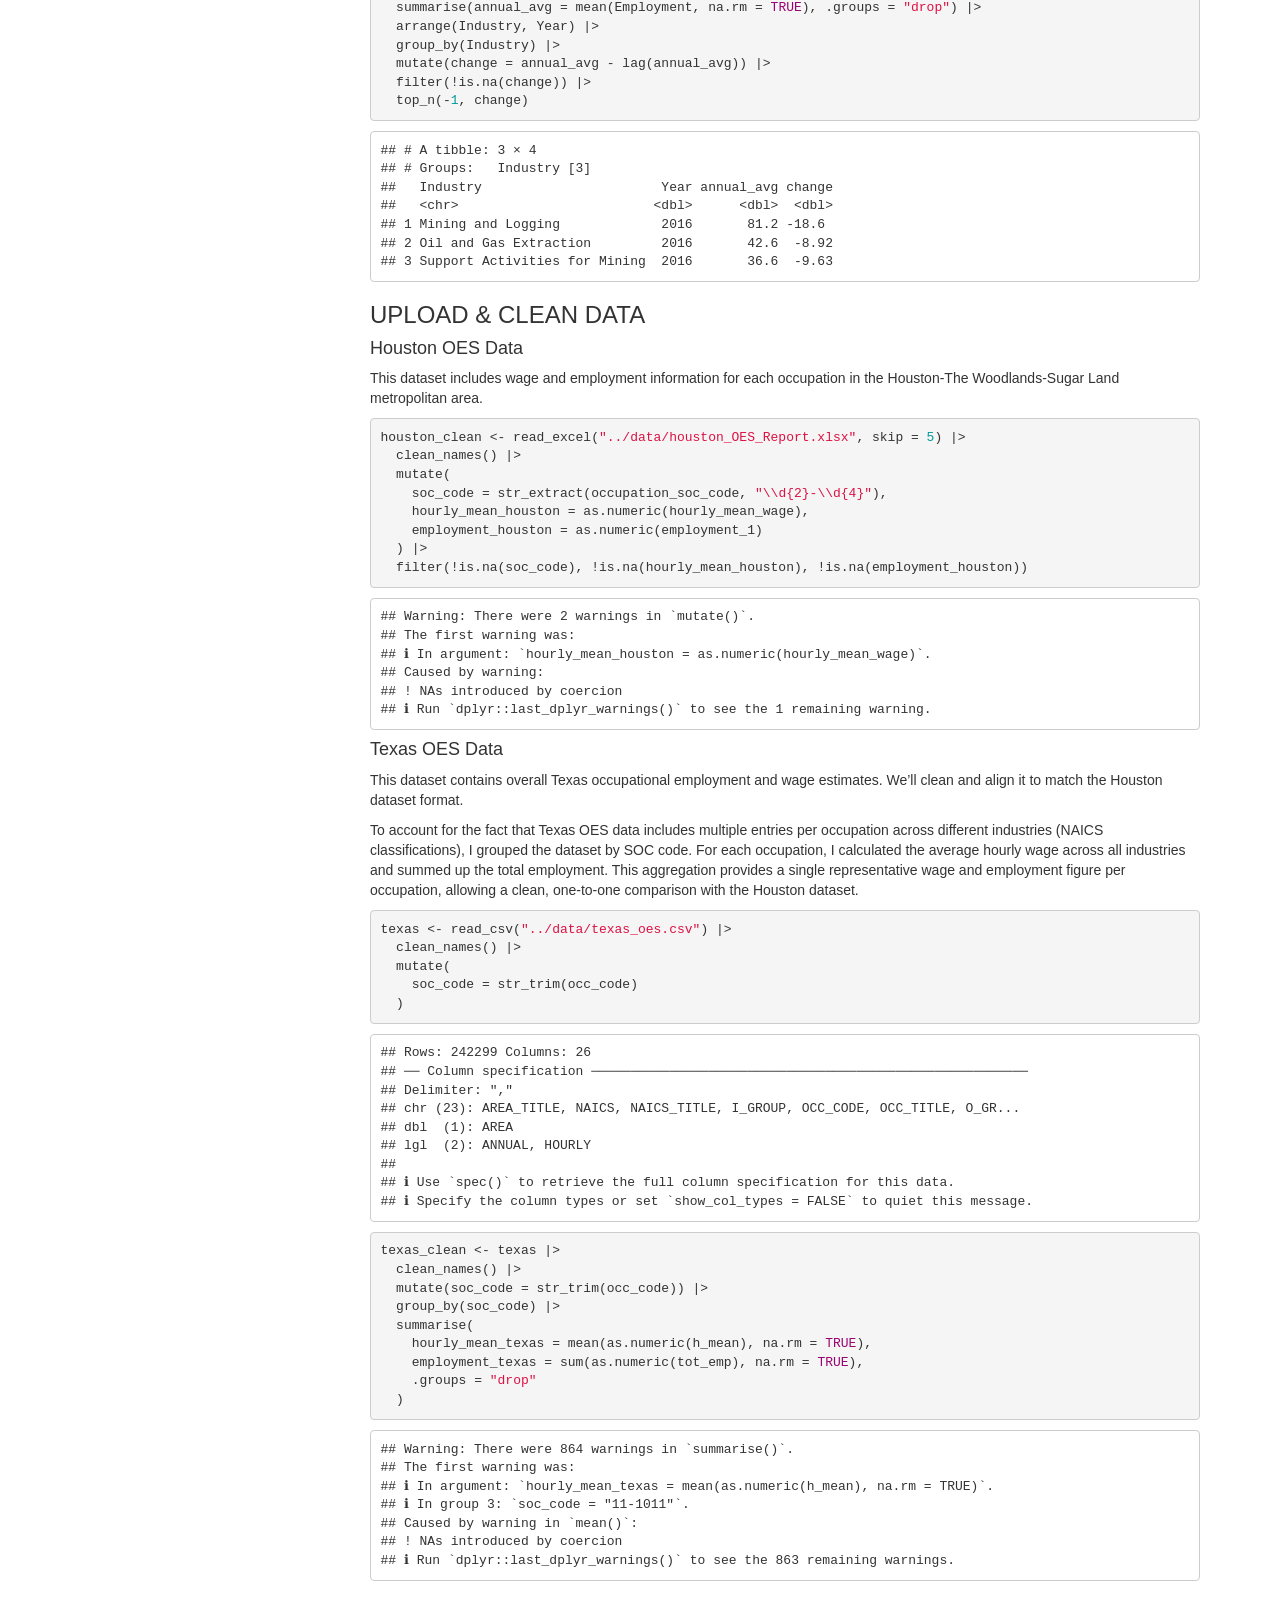
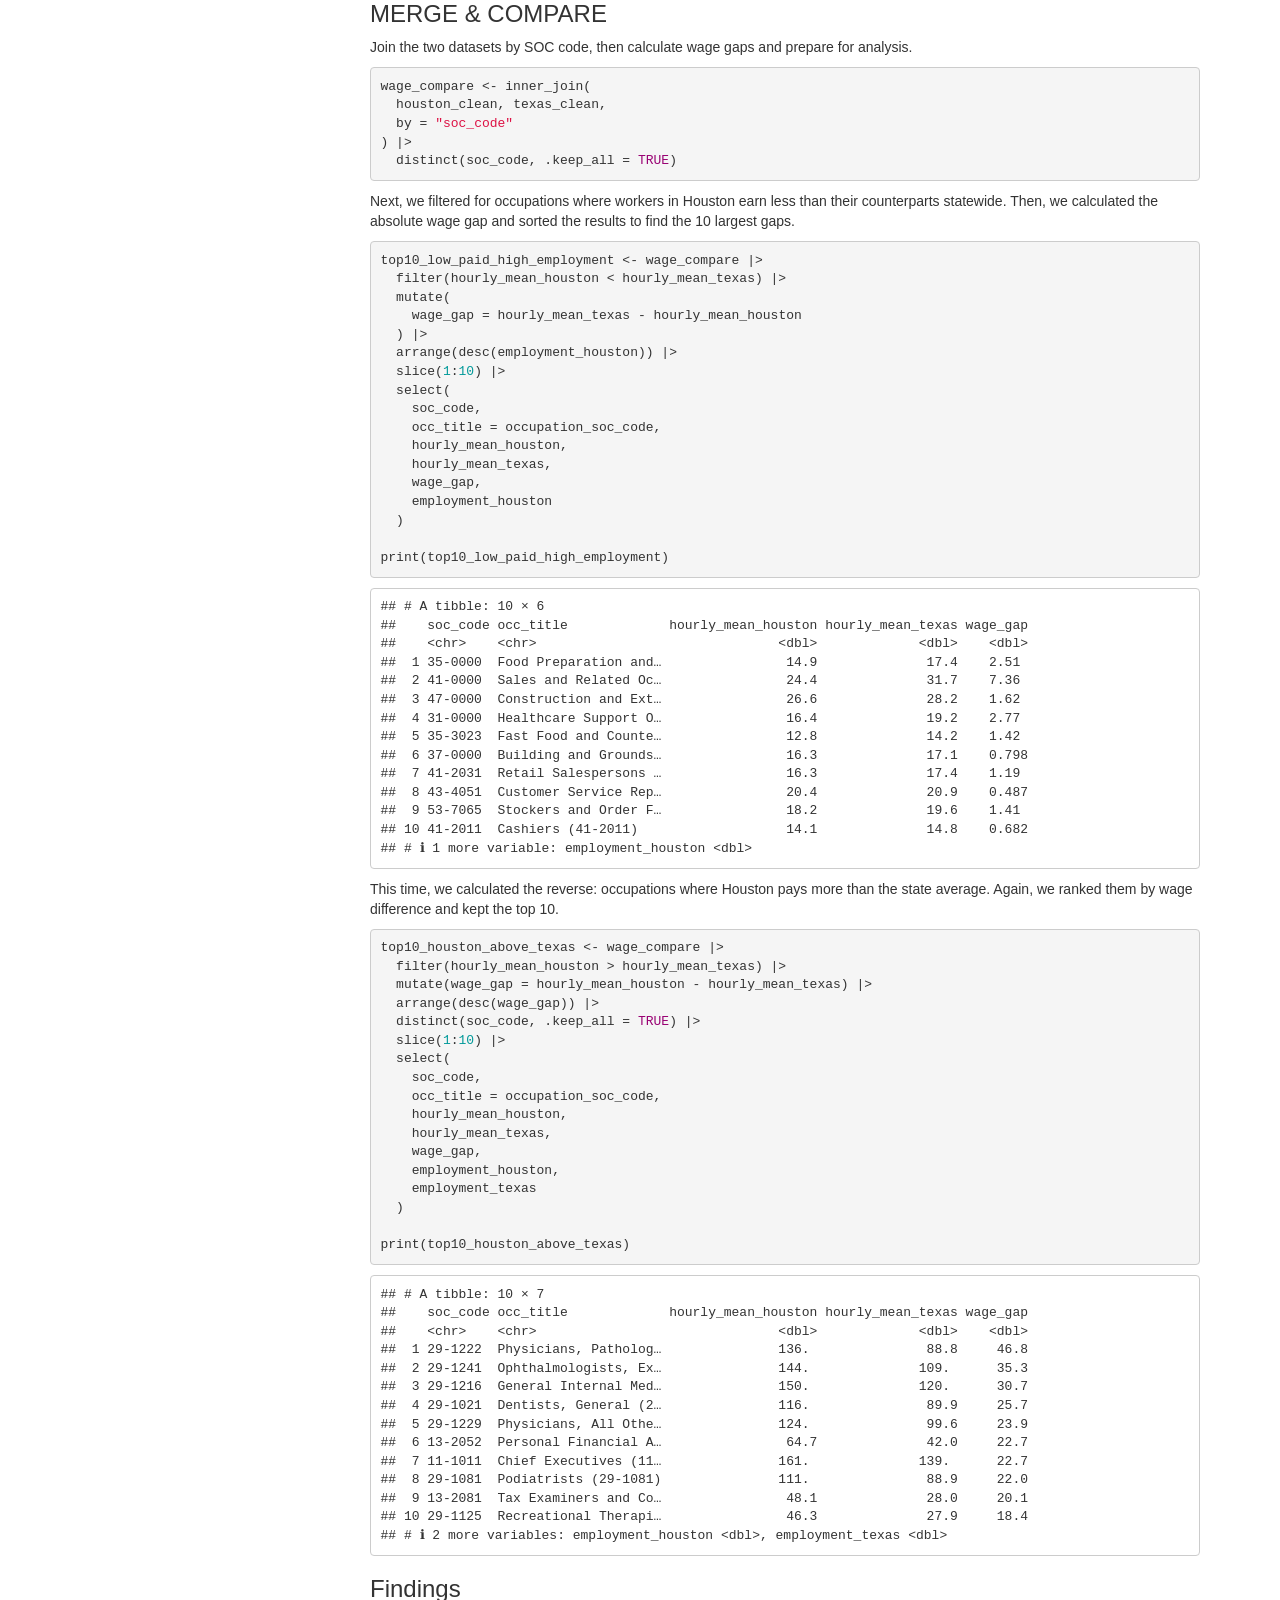
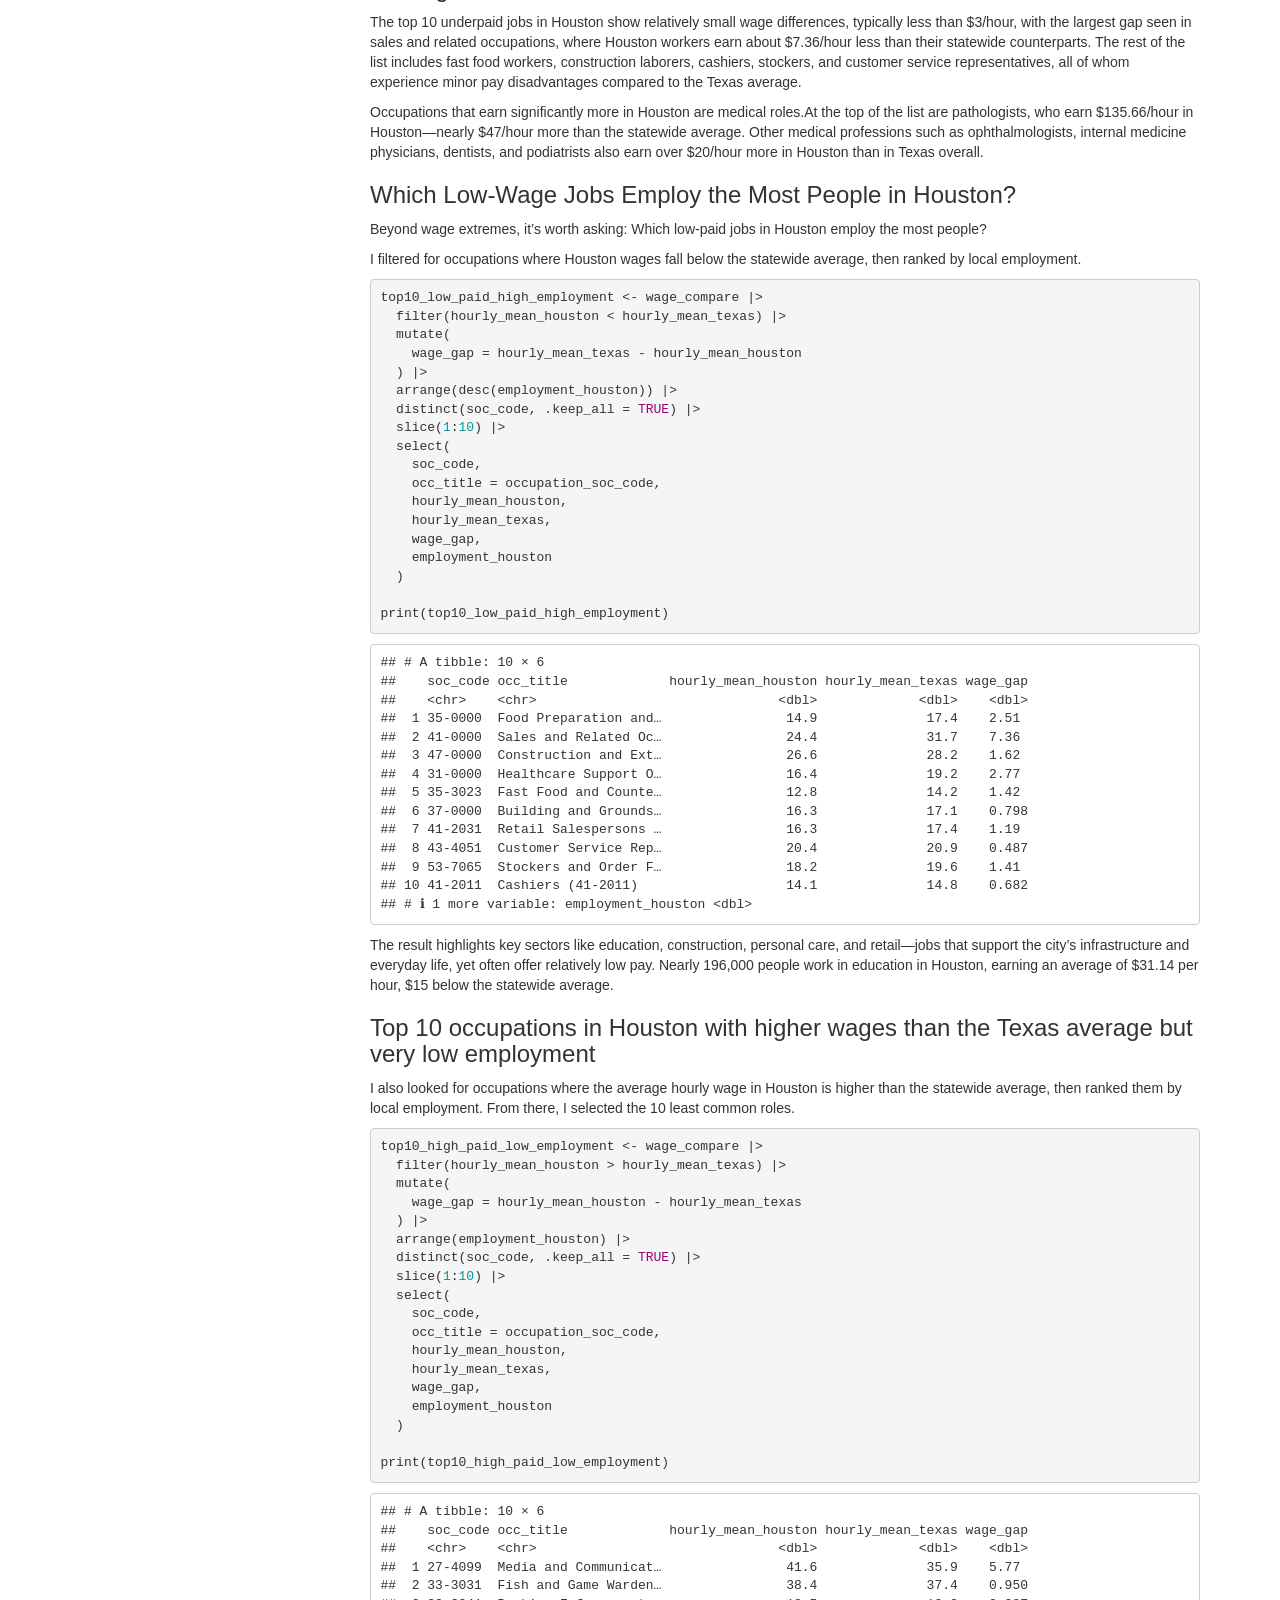
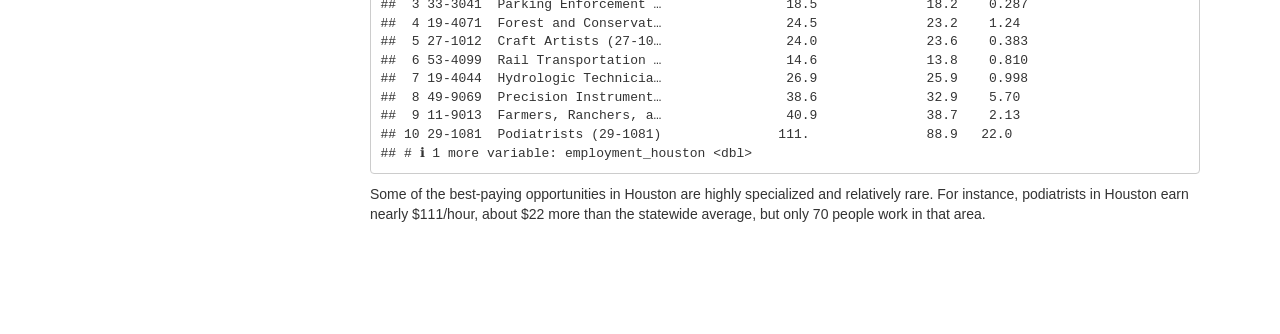
==== commit b9ef92bc: "more updated" ====
--- a/docs/index.html
+++ b/docs/index.html
@@ -1553,8 +1553,8 @@
 within the Houston-The Woodlands-Sugar Land, TX MSA. For each sector, I
 used non-seasonally adjusted monthly data from 2015 to 2024.</p>
 </div>
-<div id="which-sectors-are-growing-in-houston" class="section level2">
-<h2>Which Sectors Are Growing in Houston?</h2>
+<div id="growing-sectors" class="section level2">
+<h2>Growing Sectors</h2>
 <p>To understand long-term employment trends in Houston, I collected
 monthly employment data from 2015 to 2024 for the city’s five largest
 sectors. I calculated the annual average employment for each sector by
@@ -1563,6 +1563,7 @@
 year-over-year trends. The calculation process can be found in the
 markdown section.</p>
 <iframe title="Percentage Change in Employment by Sector " aria-label="Interactive line chart" id="datawrapper-chart-RNfkh" src="https://datawrapper.dwcdn.net/RNfkh/1/" scrolling="no" frameborder="0" style="width: 0; min-width: 100% !important; border: none;" height="471" data-external="1">
+</iframe>
 <p>The chart above shows how employment in these five industries has
 evolved over the past decade. <span class="highlight-yellow">Mining,
 Logging, and Construction</span>—which largely represents the city’s oil
@@ -1579,8 +1580,8 @@
 defined by growth in education, healthcare, and service-related
 industries.</p>
 </div>
-<div id="is-houston-moving-away-from-oil" class="section level2">
-<h2>Is Houston moving away from Oil?</h2>
+<div id="decline-of-oil" class="section level2">
+<h2>Decline of Oil</h2>
 <p>To verify whether Houston’s energy sector is truly in long-term
 decline, I examined the three subsectors under “Mining, Logging, and
 Construction”: Mining and Logging, Oil and Gas Extraction, and Support
@@ -1591,10 +1592,10 @@
 <p><span class="highlight-yellow">No single subsector is solely
 responsible for the decline—employment is shrinking across the
 board.</span></p>
+<iframe title="Energy Sector Employment in Houston" aria-label="Interactive area chart" id="datawrapper-chart-zqLUq" src="https://datawrapper.dwcdn.net/zqLUq/3/" scrolling="no" frameborder="0" style="width: 0; min-width: 100% !important; border: none;" height="466" data-external="1">
 </iframe>
 <script type="text/javascript">!function(){"use strict";window.addEventListener("message",(function(a){if(void 0!==a.data["datawrapper-height"]){var e=document.querySelectorAll("iframe");for(var t in a.data["datawrapper-height"])for(var r,i=0;r=e[i];i++)if(r.contentWindow===a.source){var d=a.data["datawrapper-height"][t]+"px";r.style.height=d}}}))}();
 </script>
-<iframe title="Energy Sector Employment in Houston" aria-label="Interactive area chart" id="datawrapper-chart-zqLUq" src="https://datawrapper.dwcdn.net/zqLUq/2/" scrolling="no" frameborder="0" style="width: 0; min-width: 100% !important; border: none;" height="466" data-external="1">
 <p>While this sector still employs more workers than most others
 combined, the decline is undeniable. As the Houston Chronicle reports,
 the waning is mainly caused by industry consolidates and slashes its
@@ -1603,12 +1604,21 @@
 less on exploration than they did in 2013. In Houston, the impact of
 these cuts is already being felt.</p>
 </div>
-<div id="which-occupations-in-houston-are-underpaidoverpaid-compared-to-the-texas-average" class="section level2">
-<h2>Which occupations in Houston are underpaid/overpaid compared to the
-Texas average?</h2>
+<div id="wage-gaps" class="section level2">
+<h2>Wage Gaps！</h2>
+<p>To assess whether Houston is becoming a city of low-wage, high-volume
+work, it’s essential to look not just at employment volume but also at
+wage levels. To do this, I analyzed the May 2024 Occupational Employment
+and Wage Statistics from the U.S. Bureau of Labor Statistics for both
+Texas overall and the Houston metropolitan area.</p>
+<p>Hourly mean wage is the core metric here. I joined the two datasets
+by SOC (Standard Occupational Classification) code. Since the Texas data
+breaks down some occupations by industry, I calculated the average
+hourly wage across all industries for each SOC code and summed the total
+employment to ensure a fair comparison. The full calculation process is
+documented in the markdown section below.</p>
+<iframe role="img" src="data:text/html,%0A%3Chtml%3E%3Chead%3E%0A%20%20%20%20%3Cscript%3Ewindow%2Elocation%2Ehref%3D%27https%3A%2F%2Fdatawrapper%2Edwcdn%2Enet%2FFVp3S%2F8%2F%27%2Bwindow%2Elocation%2Esearch%3B%3C%2Fscript%3E%0A%20%20%20%20%3Cmeta%20http%2Dequiv%3D%22REFRESH%22%20content%3D%220%3B%20url%3Dhttps%3A%2F%2Fdatawrapper%2Edwcdn%2Enet%2FFVp3S%2F8%2F%22%3E%0A%3C%2Fhead%3E%3C%2Fhtml%3E" style="width:100%; height:400px; border:none;" frameborder="0" scrolling="no">
 </iframe>
-<script type="text/javascript">!function(){"use strict";window.addEventListener("message",(function(a){if(void 0!==a.data["datawrapper-height"]){var e=document.querySelectorAll("iframe");for(var t in a.data["datawrapper-height"])for(var r,i=0;r=e[i];i++)if(r.contentWindow===a.source){var d=a.data["datawrapper-height"][t]+"px";r.style.height=d}}}))}();
-</script>
 <p>The top 10 underpaid jobs in Houston show relatively small wage
 differences, typically less than $3/hour, with the largest gap seen in
 sales and related occupations, where Houston workers earn about
@@ -1622,8 +1632,13 @@
 professions such as ophthalmologists, internal medicine physicians,
 dentists, and podiatrists also earn over $20/hour more in Houston than
 in Texas overall.</p>
-<iframe role="img" src="data:text/html,%0A%3Chtml%3E%3Chead%3E%0A%20%20%20%20%3Cscript%3Ewindow%2Elocation%2Ehref%3D%27https%3A%2F%2Fdatawrapper%2Edwcdn%2Enet%2FFVp3S%2F8%2F%27%2Bwindow%2Elocation%2Esearch%3B%3C%2Fscript%3E%0A%20%20%20%20%3Cmeta%20http%2Dequiv%3D%22REFRESH%22%20content%3D%220%3B%20url%3Dhttps%3A%2F%2Fdatawrapper%2Edwcdn%2Enet%2FFVp3S%2F8%2F%22%3E%0A%3C%2Fhead%3E%3C%2Fhtml%3E" style="width:100%; height:400px; border:none;" frameborder="0" scrolling="no">
-</iframe>
+</div>
+<div id="low-wage-high-employment-jobs" class="section level2">
+<h2>Low-Wage, High-Employment Jobs</h2>
+<p>Beyond wage extremes, it’s worth asking: Which low-paid jobs in
+Houston employ the most people?</p>
+<p>I filtered for occupations where Houston wages fall below the
+statewide average, then ranked by local employment.</p>
 <iframe role="img" src="data:text/html,%0A%3Chtml%3E%3Chead%3E%0A%20%20%20%20%3Cscript%3Ewindow%2Elocation%2Ehref%3D%27https%3A%2F%2Fdatawrapper%2Edwcdn%2Enet%2FBfgTT%2F4%2F%27%2Bwindow%2Elocation%2Esearch%3B%3C%2Fscript%3E%0A%20%20%20%20%3Cmeta%20http%2Dequiv%3D%22REFRESH%22%20content%3D%220%3B%20url%3Dhttps%3A%2F%2Fdatawrapper%2Edwcdn%2Enet%2FBfgTT%2F4%2F%22%3E%0A%3C%2Fhead%3E%3C%2Fhtml%3E" style="width:100%; height:400px; border:none;" frameborder="0" scrolling="no">
 </iframe>
 <script type="text/javascript">
@@ -1639,6 +1654,23 @@
   }
 }))}();
 </script>
+<p>The result highlights key sectors like <span class="highlight-yellow">education, construction, personal care, and
+retail—jobs</span> that support the city’s infrastructure and everyday
+life, yet often offer relatively low pay. Nearly 196,000 people work in
+education in Houston, earning an average of $31.14 per hour, $15 below
+the statewide average.</p>
+</div>
+<div id="high-pay-low-headcount" class="section level2">
+<h2>High Pay, Low Headcount</h2>
+<p>Just for fun, I looked at jobs where the average hourly wage in
+Houston is higher than the state average but have very few people
+employed, then ranked them by how many people actually work in those
+roles locally. I pulled out the 10 least common ones—and it turns out
+most of them are super niche, with only 30 to 70 people employed in the
+entire metro area.</p>
+<p>But hey: Media and Communication Equipment Workers turned out to be
+not only rare, but also pretty well paid in Houston. In fact, their wage
+gap is second only to podiatrists.</p>
 </div>
 <div id="r-markdown" class="section level2">
 <h2>R Markdown</h2>
@@ -1668,7 +1700,7 @@
 ## The following object is masked from &#39;package:readr&#39;:
 ## 
 ##     guess_encoding</code></pre>
-<div id="which-sectors-are-growing-in-houston-1" class="section level3">
+<div id="which-sectors-are-growing-in-houston" class="section level3">
 <h3>Which Sectors Are Growing in Houston?</h3>
 <pre class="r"><code># Set your data folder path
 data_path &lt;- &quot;~/Documents/GitHub/ava-hu/data&quot;
@@ -1778,7 +1810,7 @@
 <p><img role="img" src="[data-uri]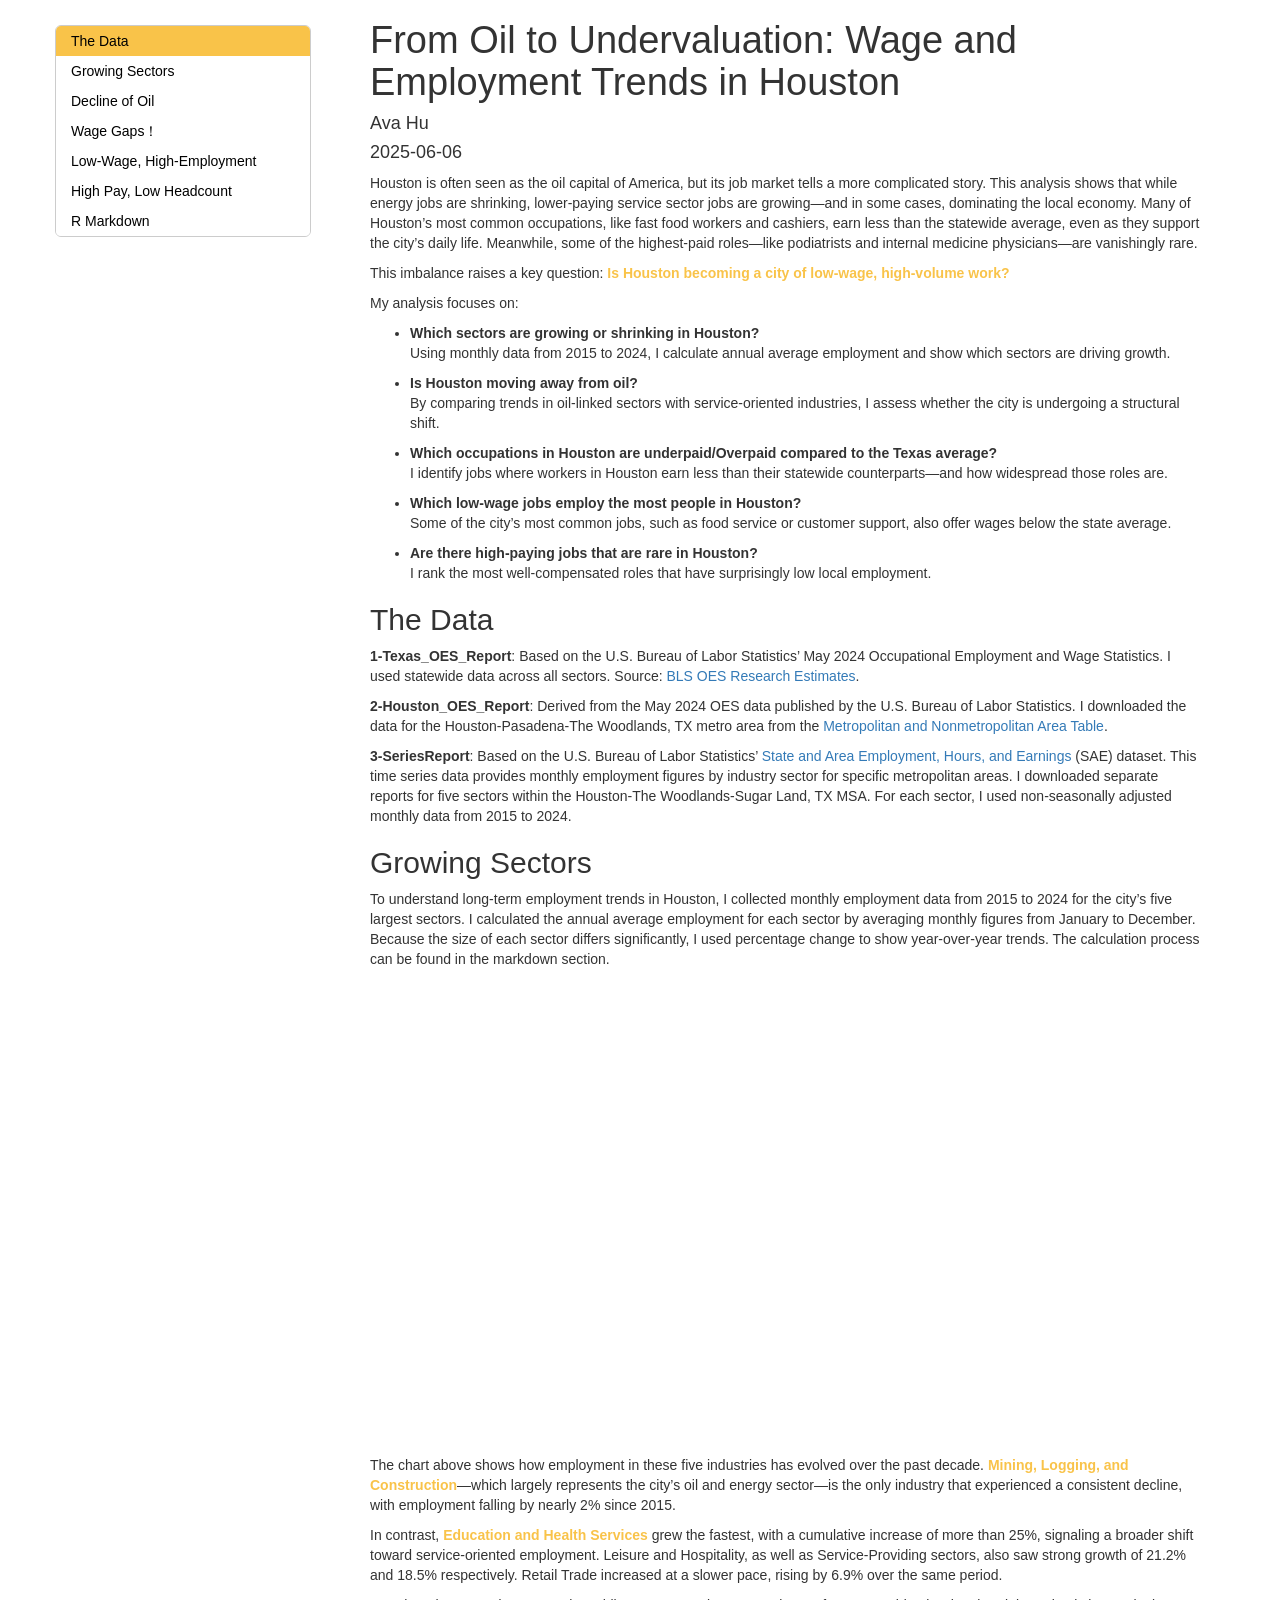
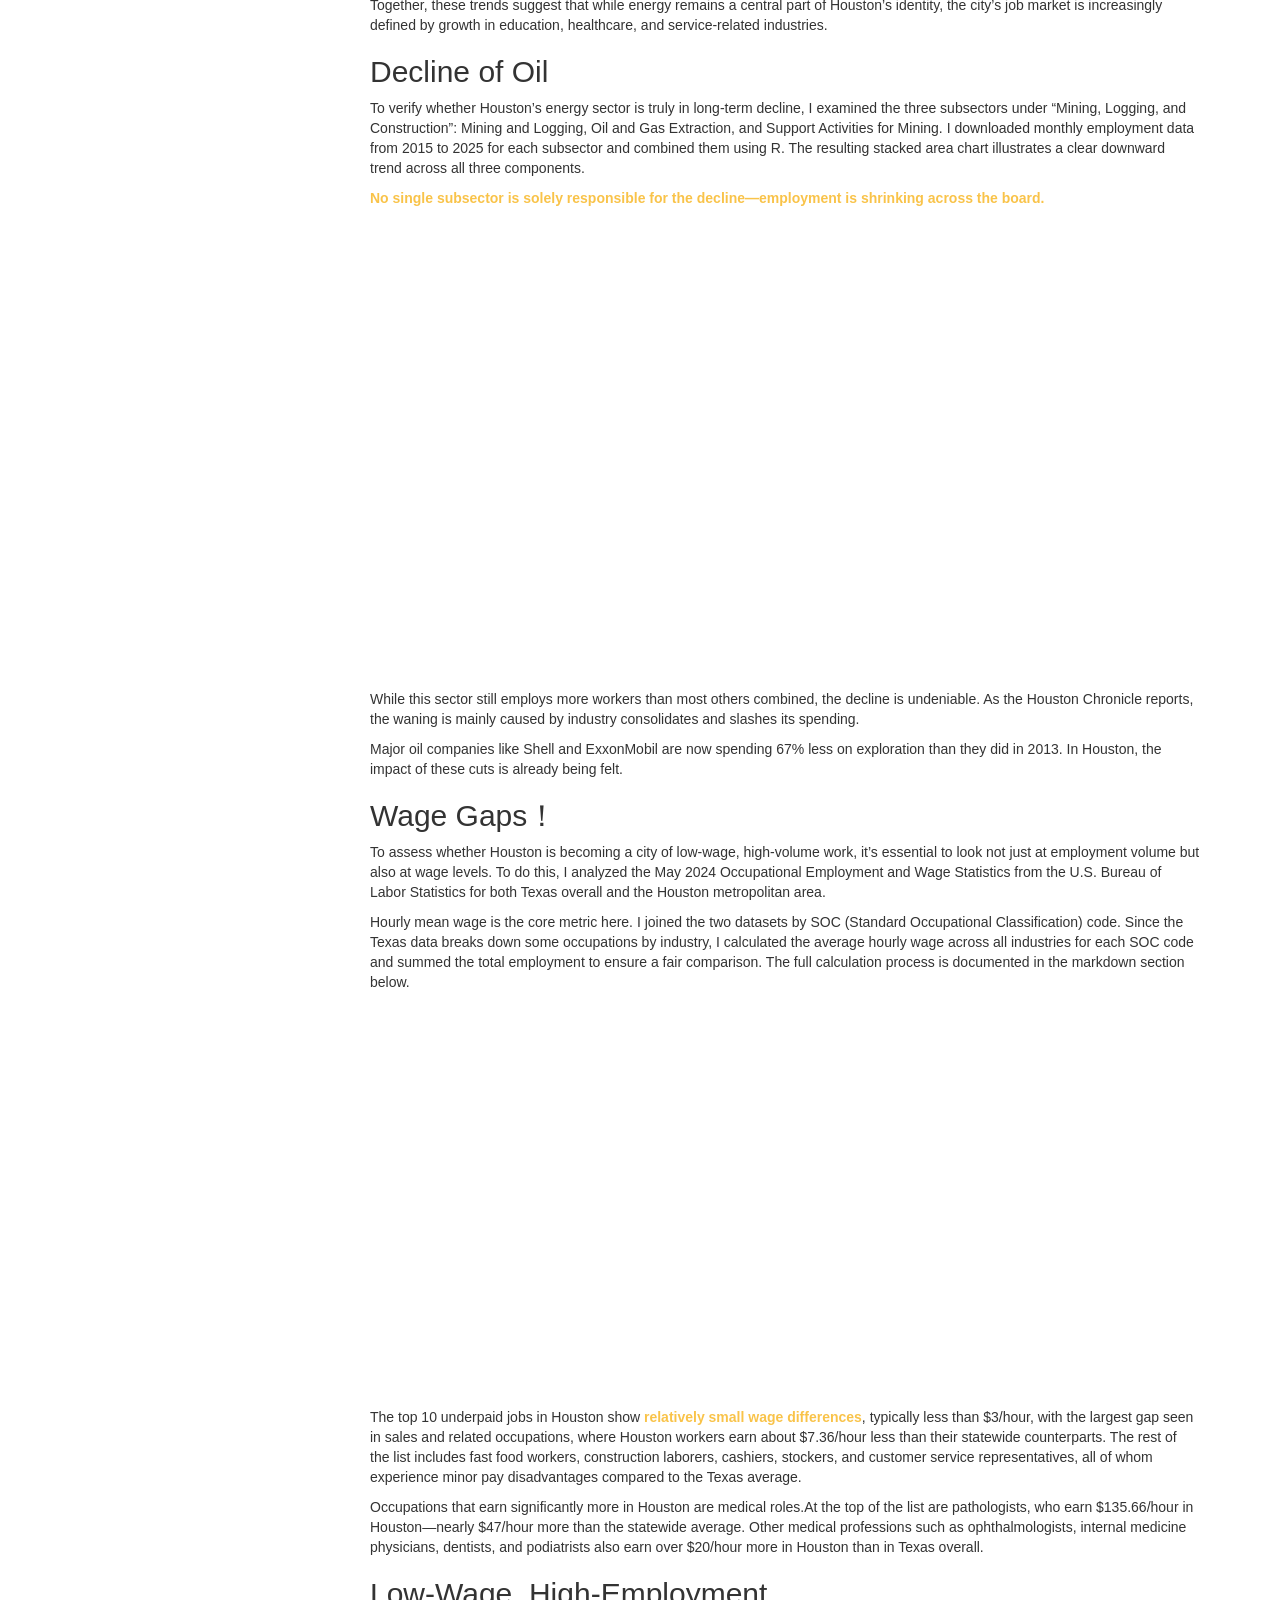
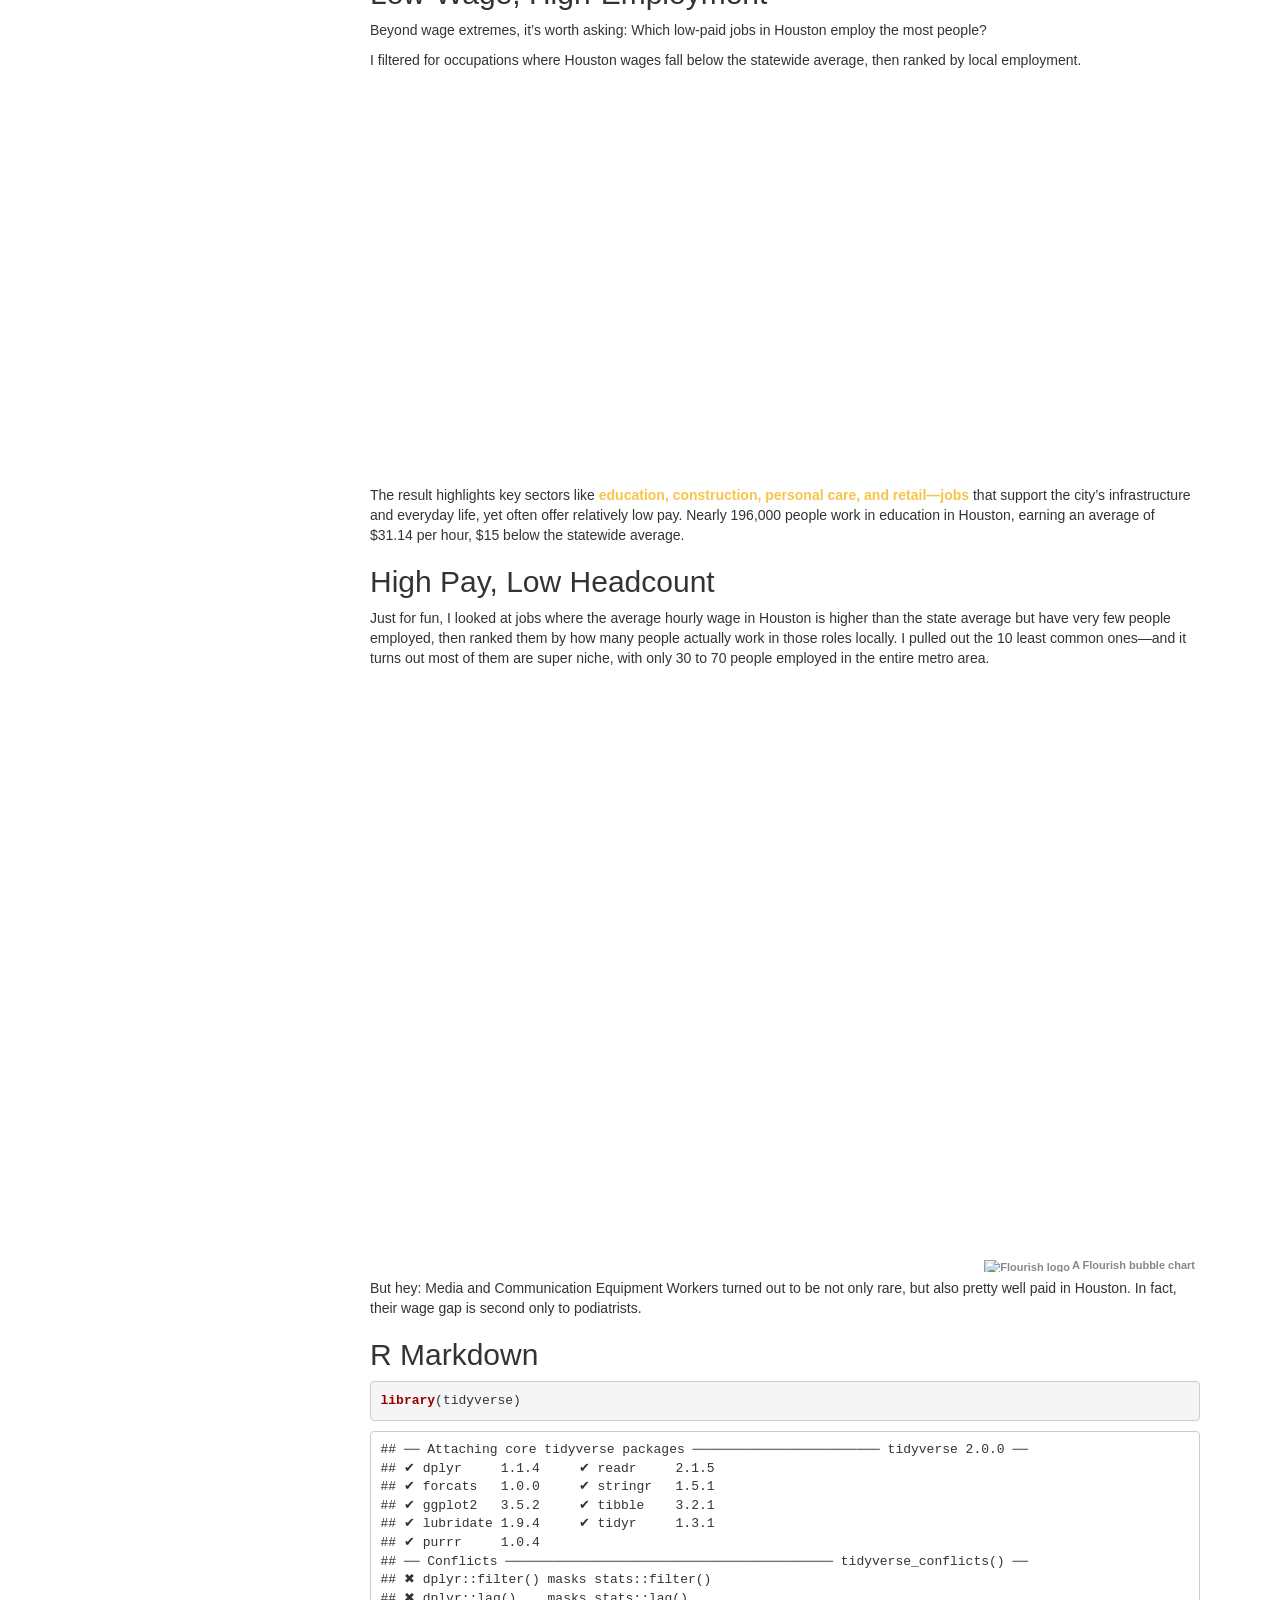
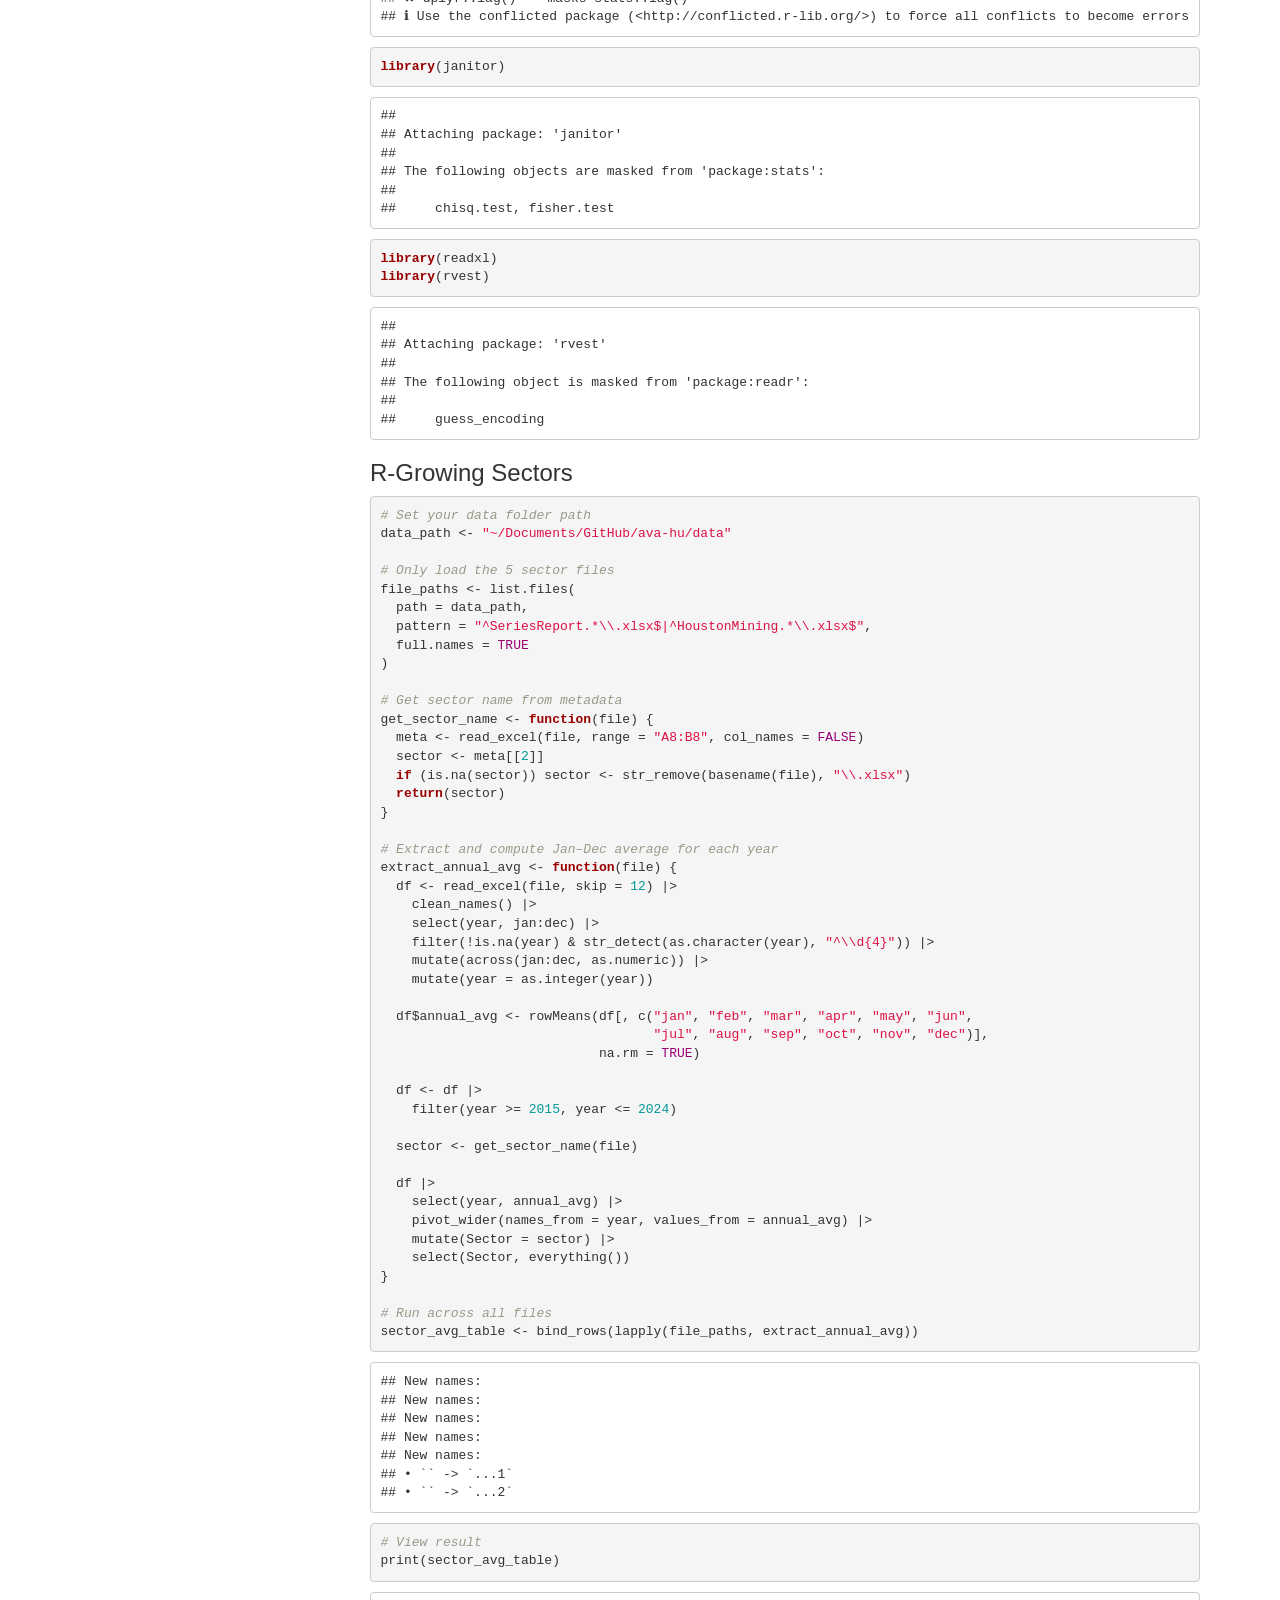
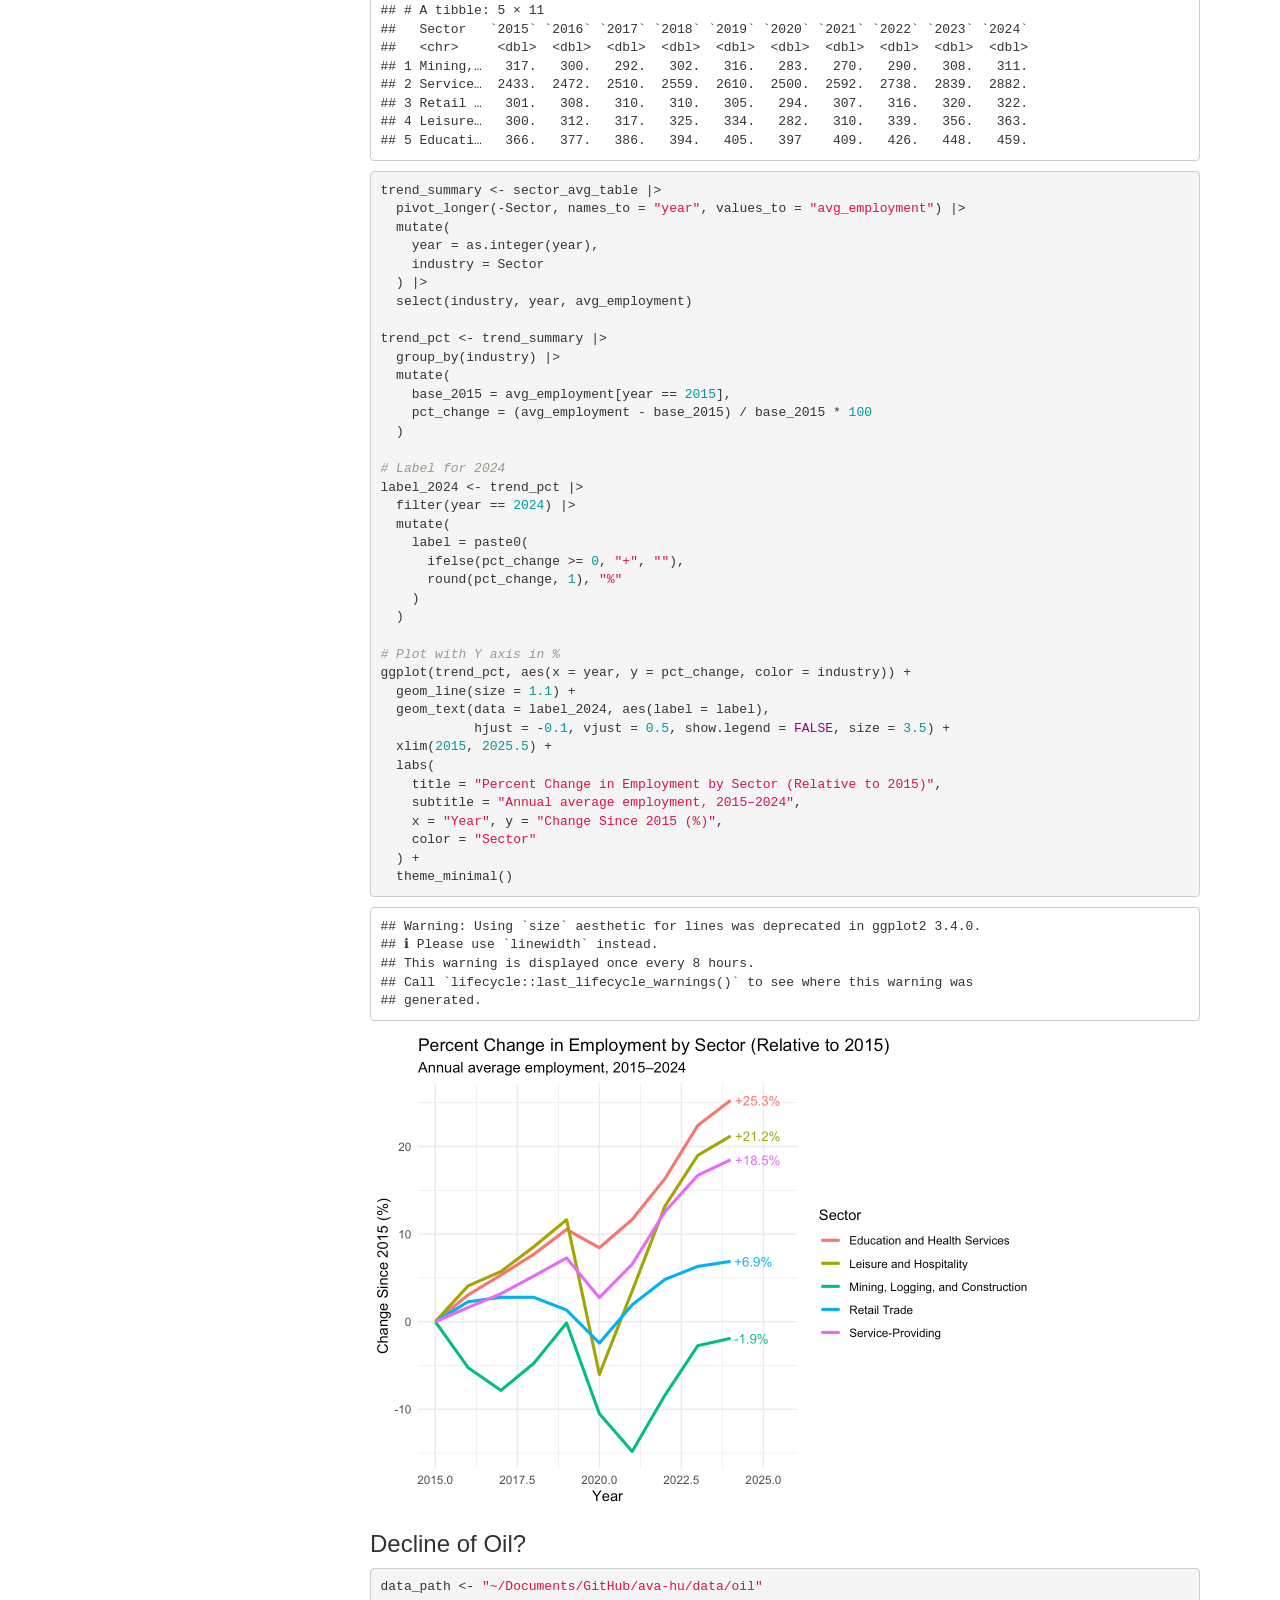
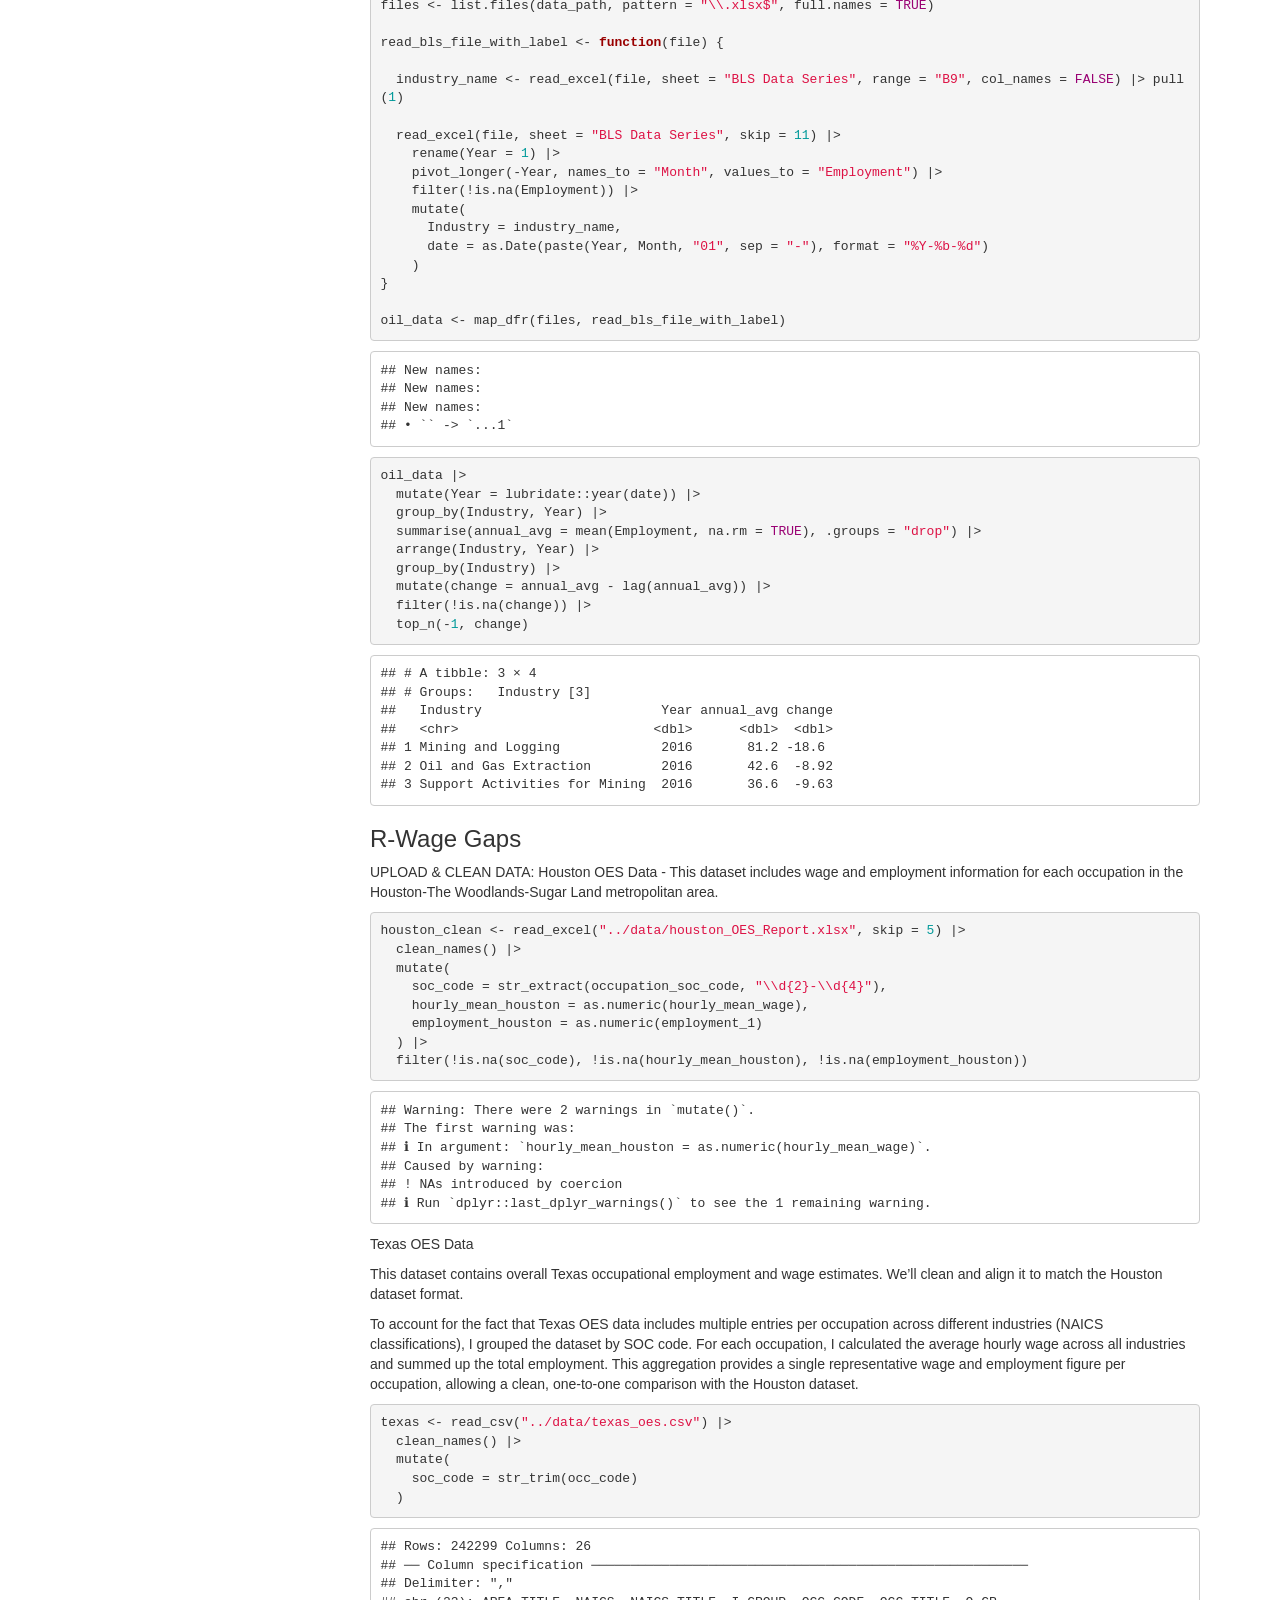
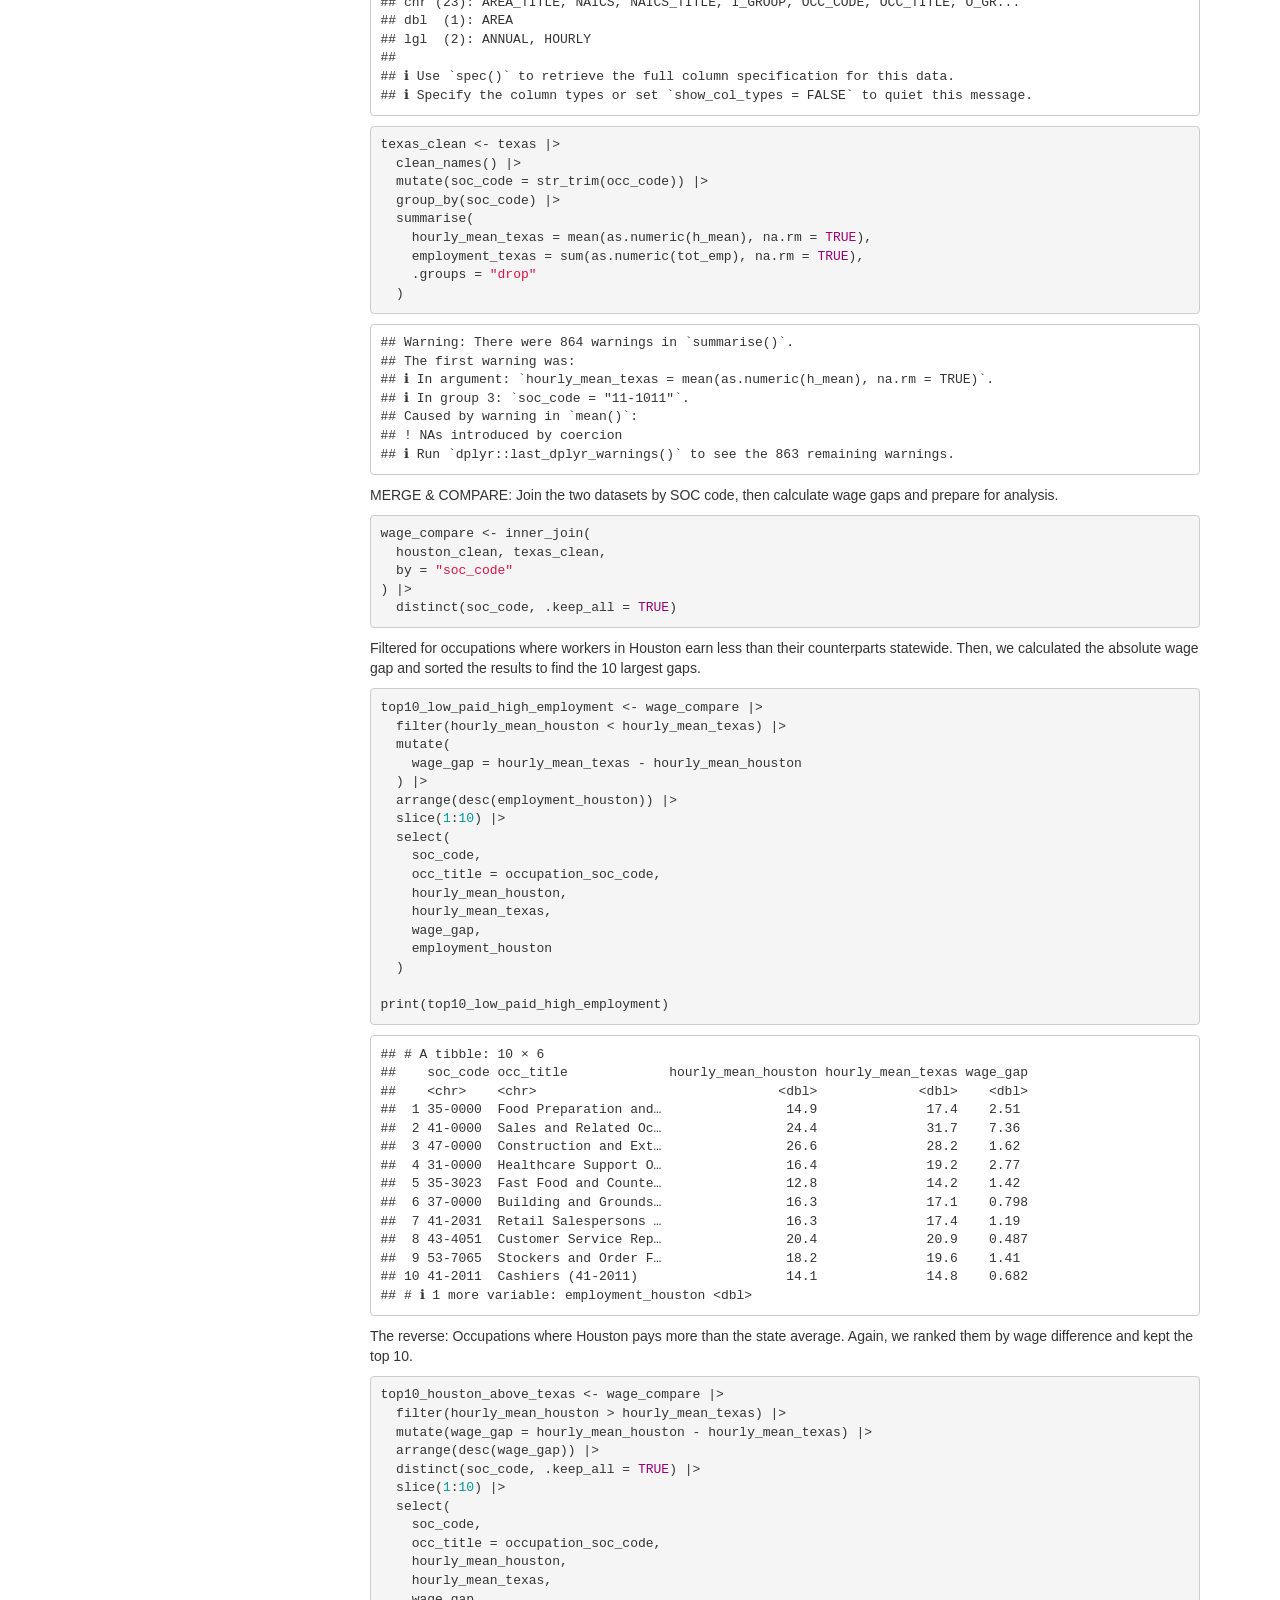
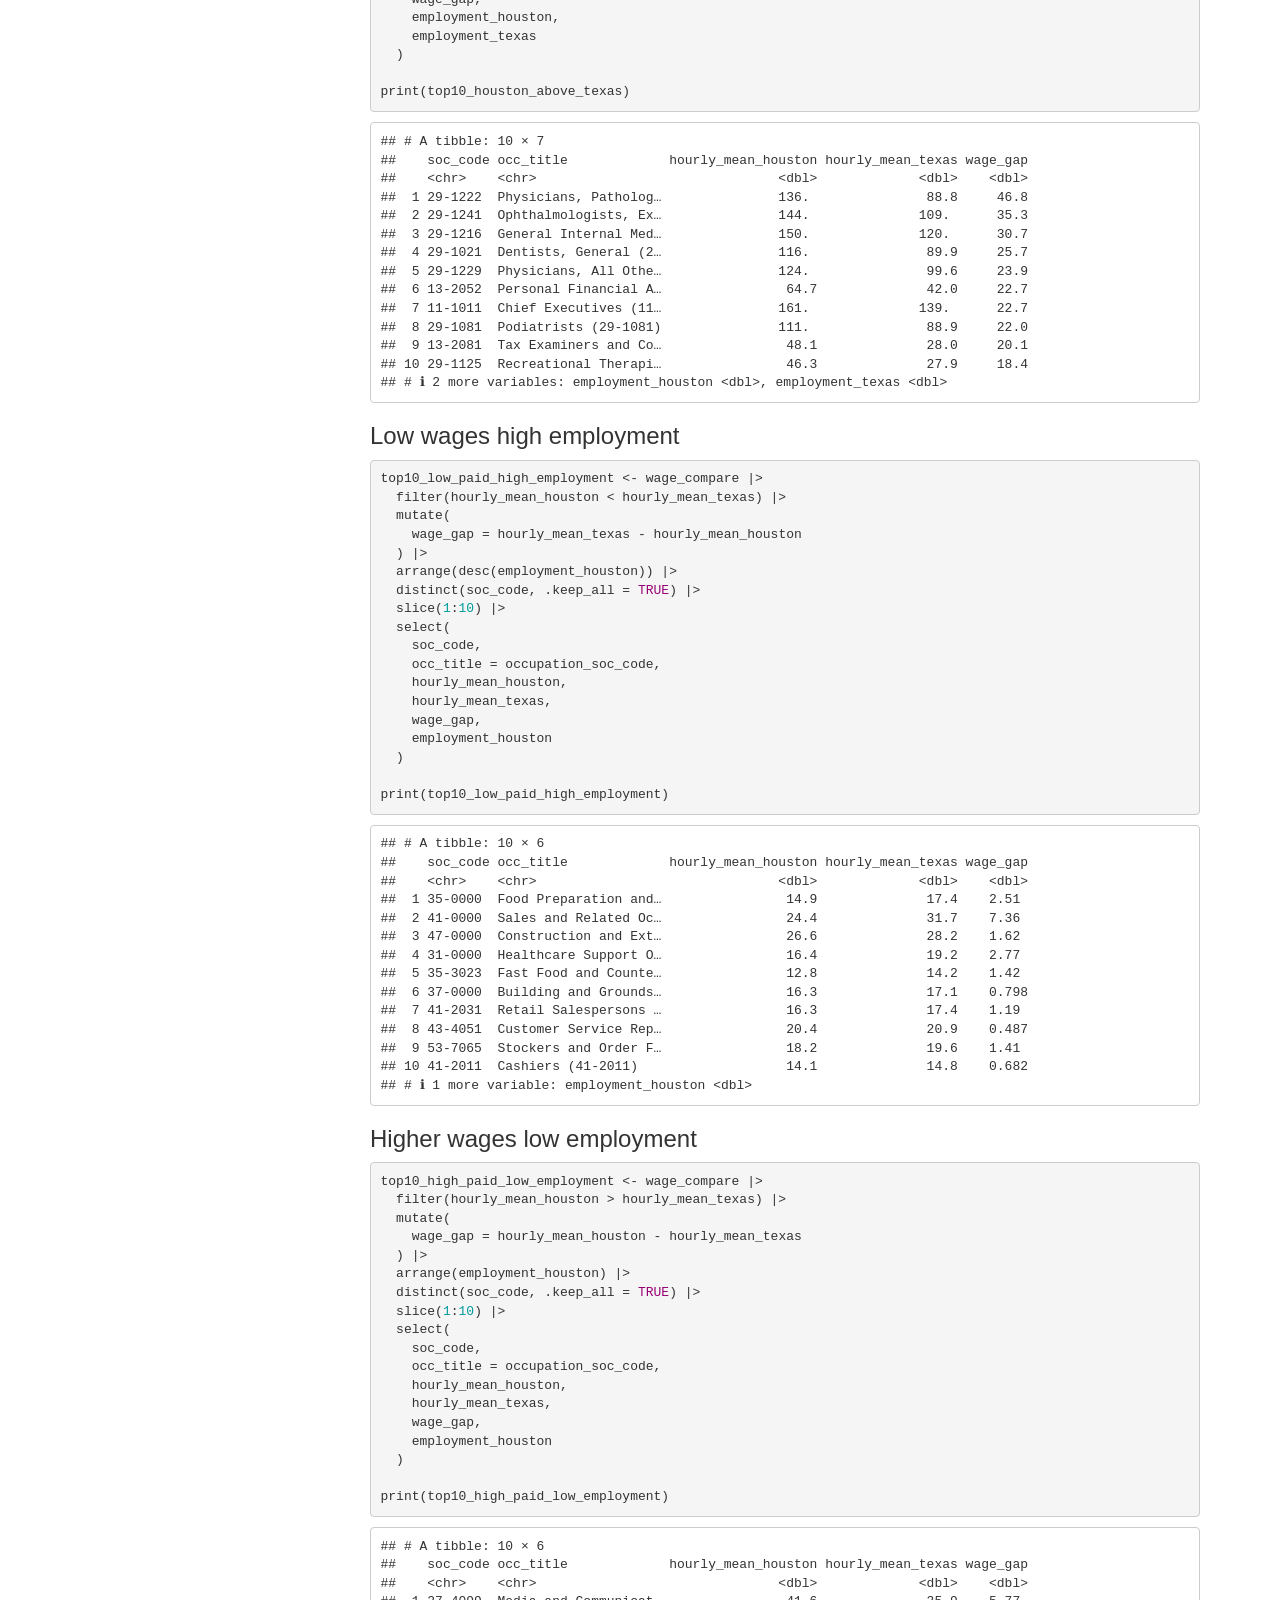
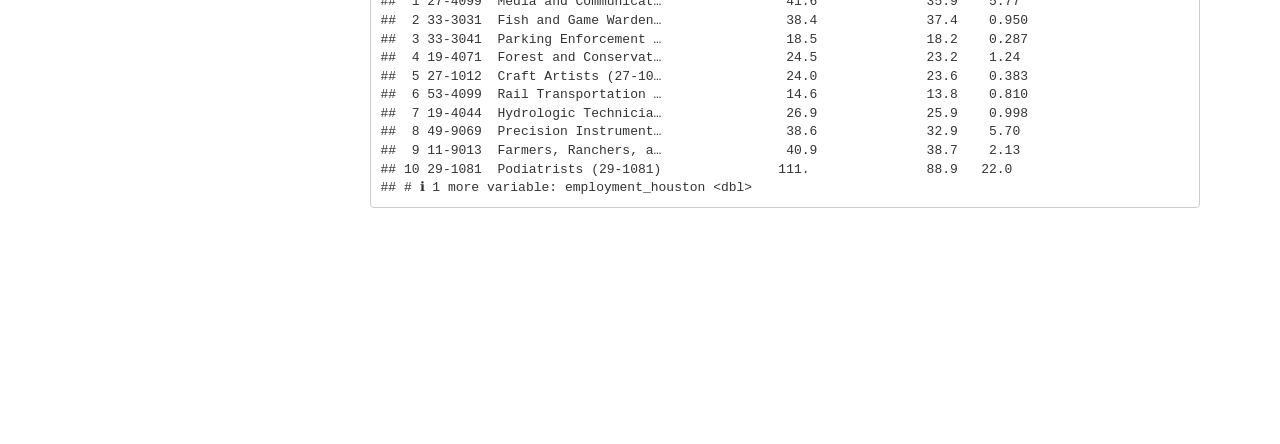
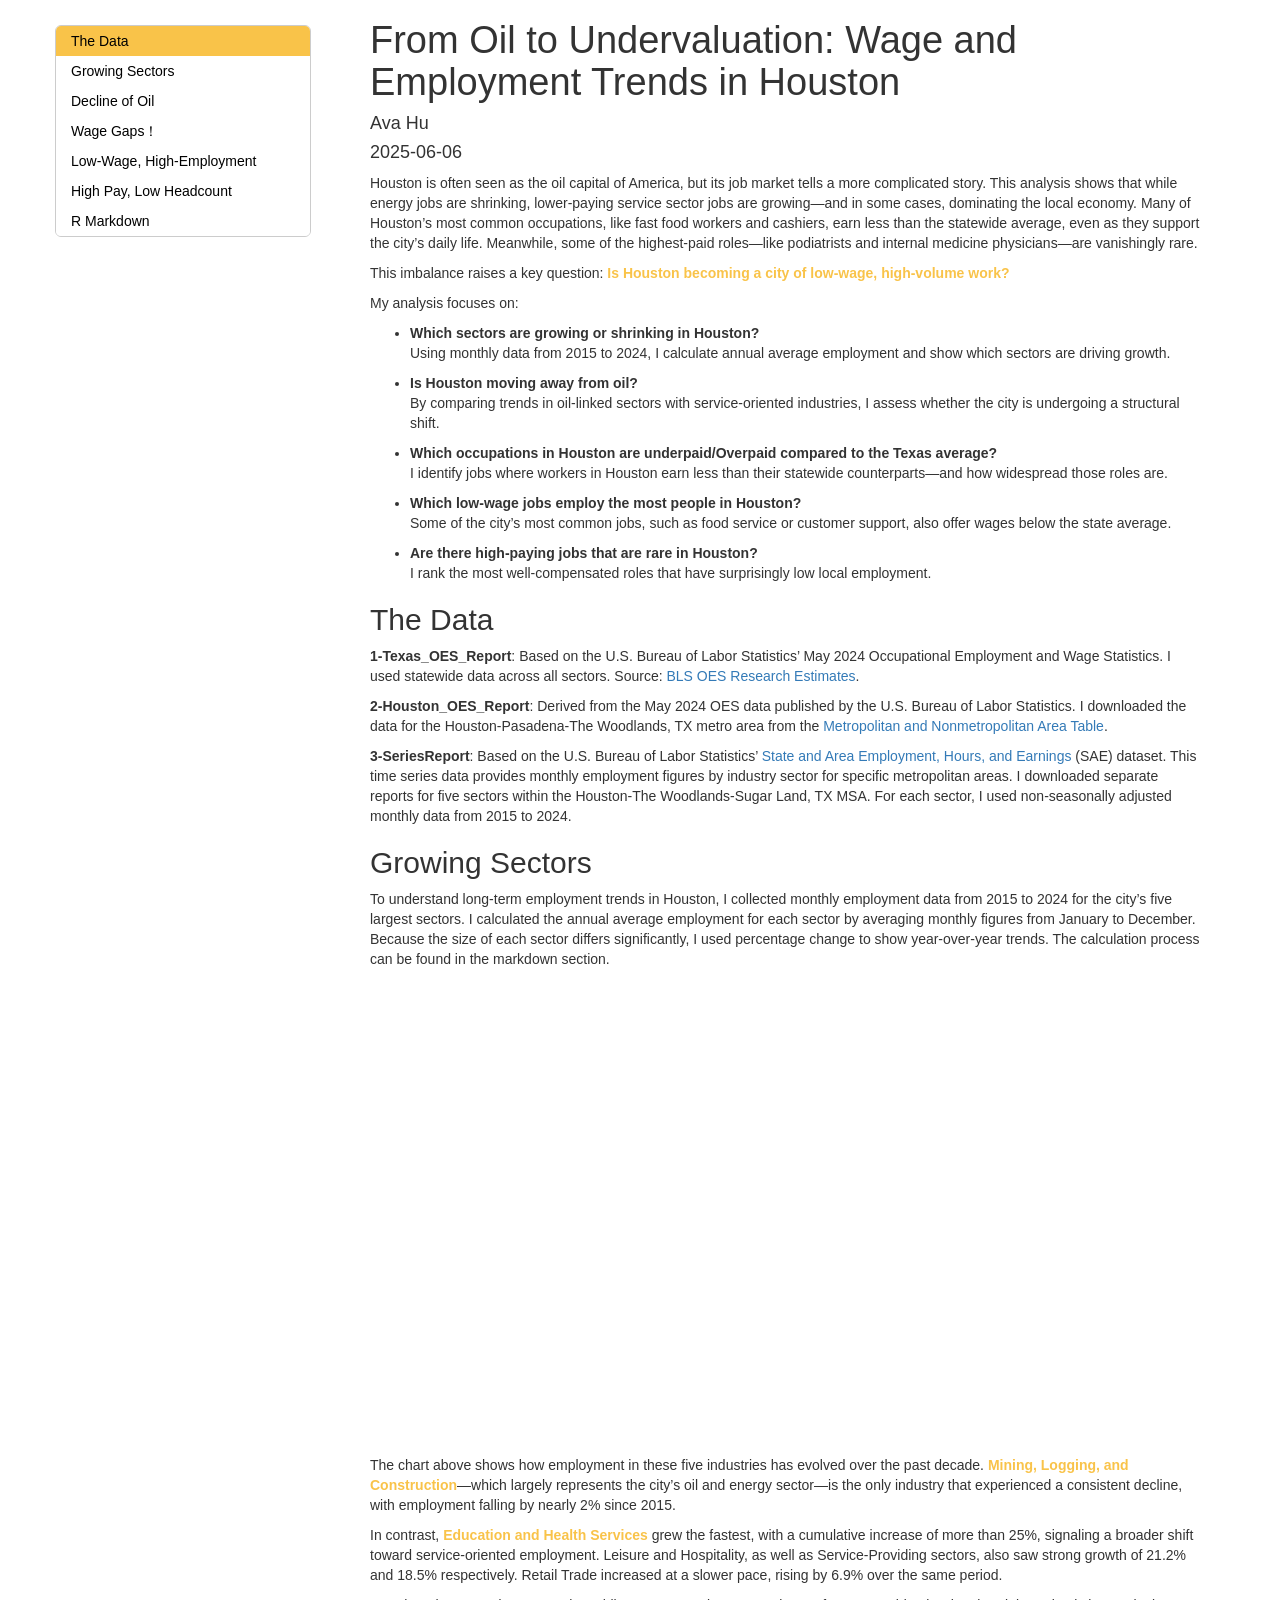
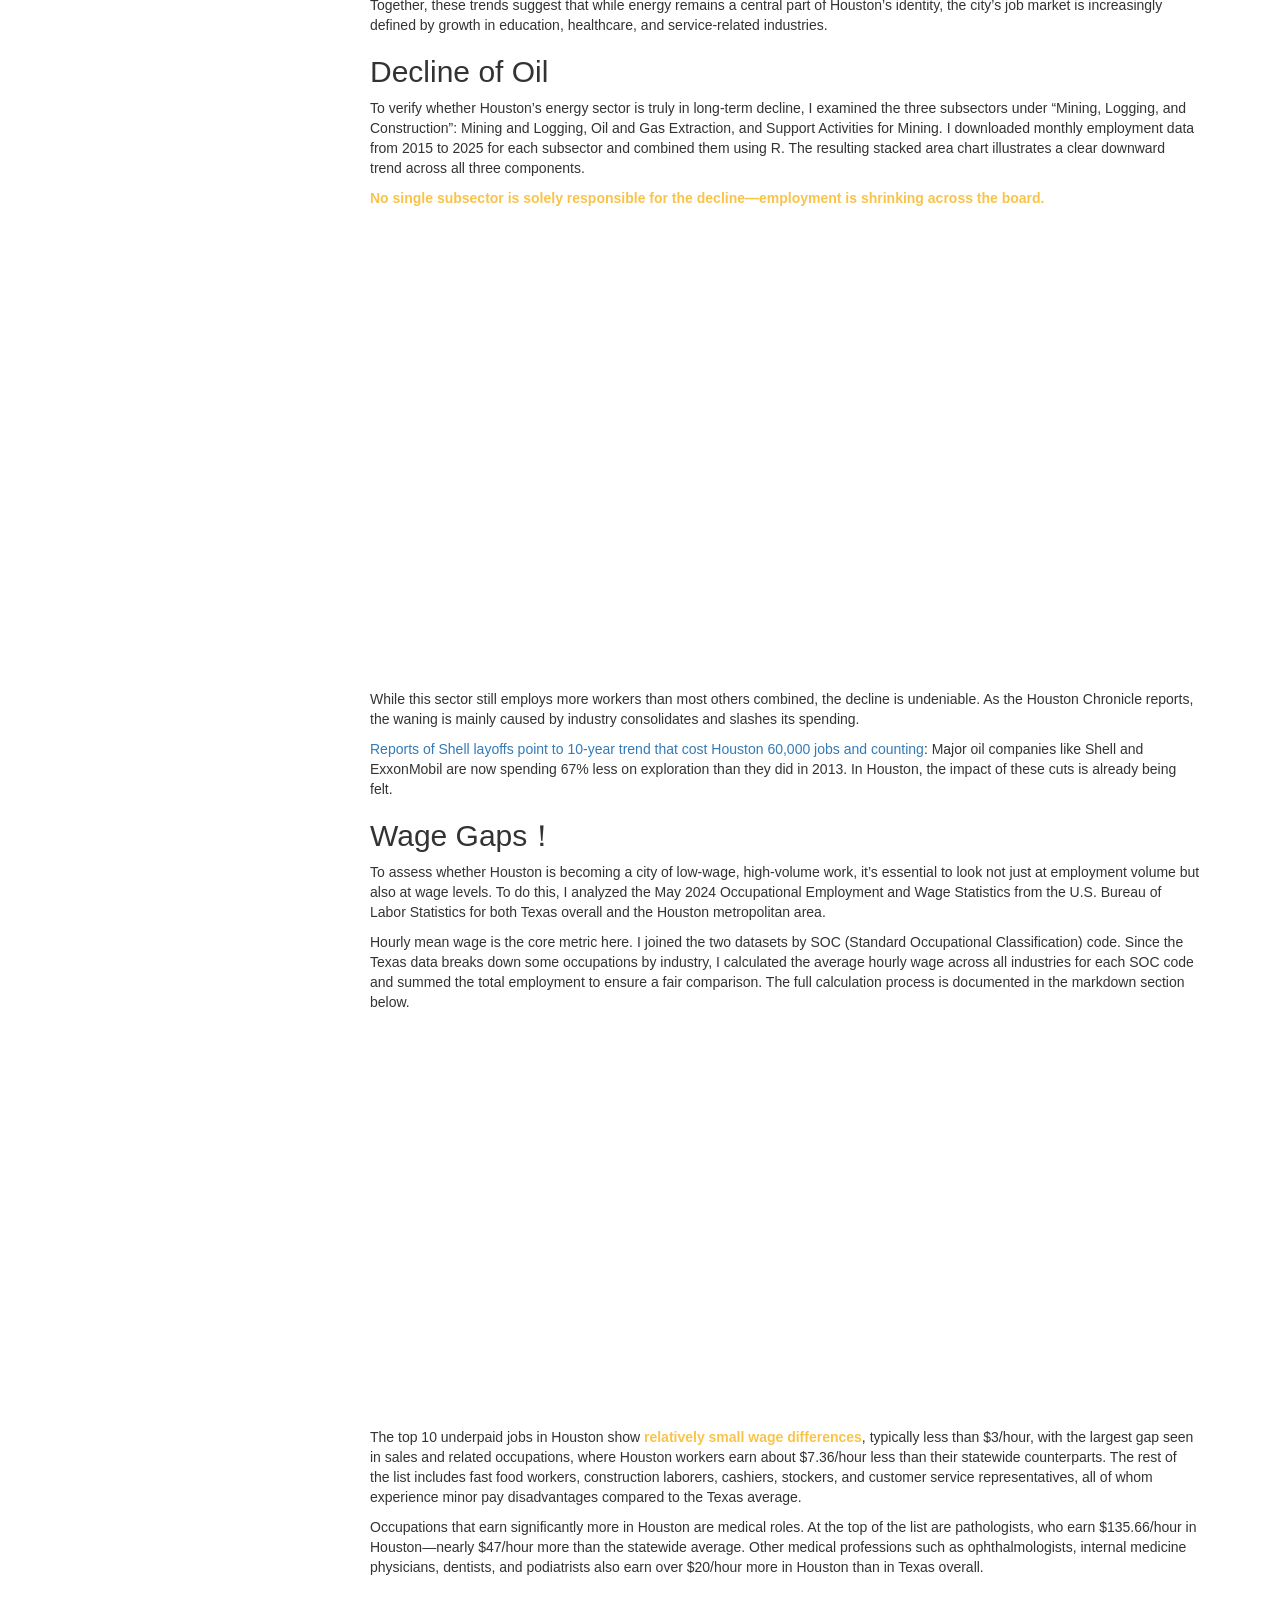
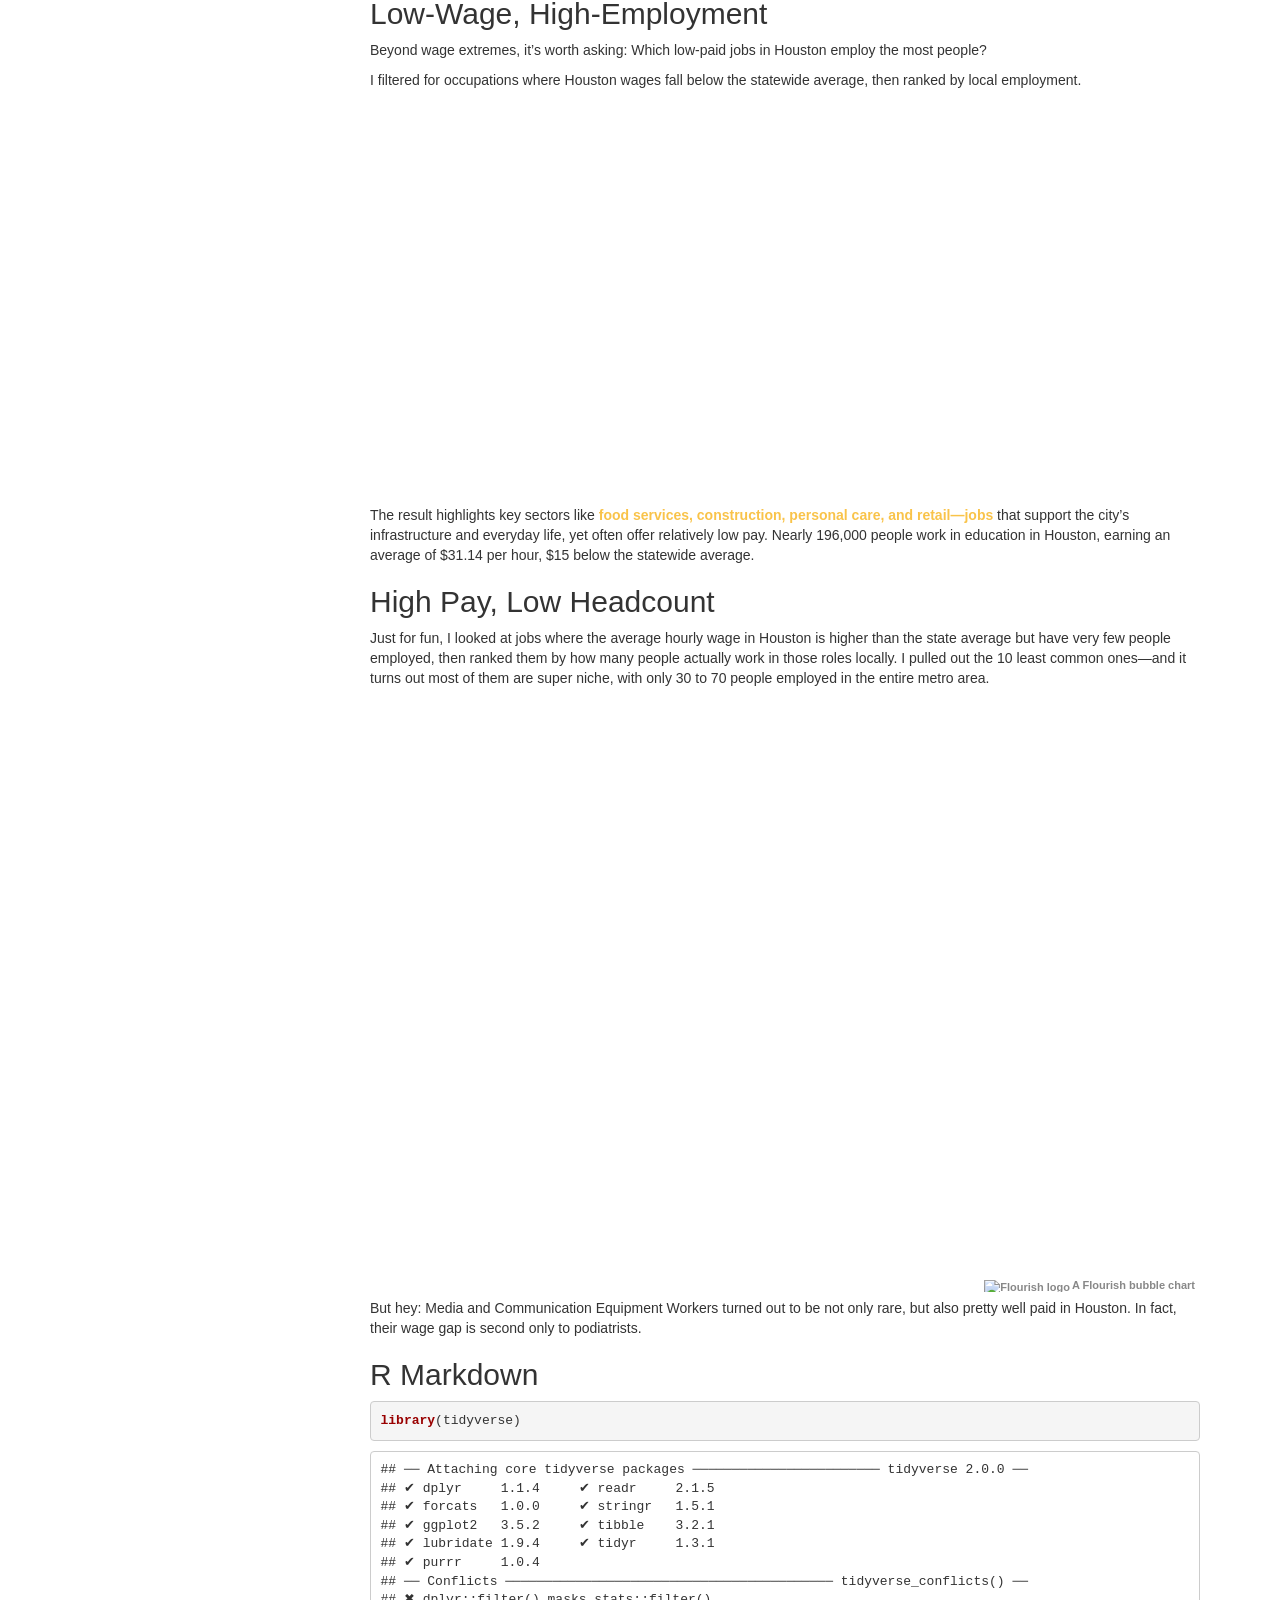
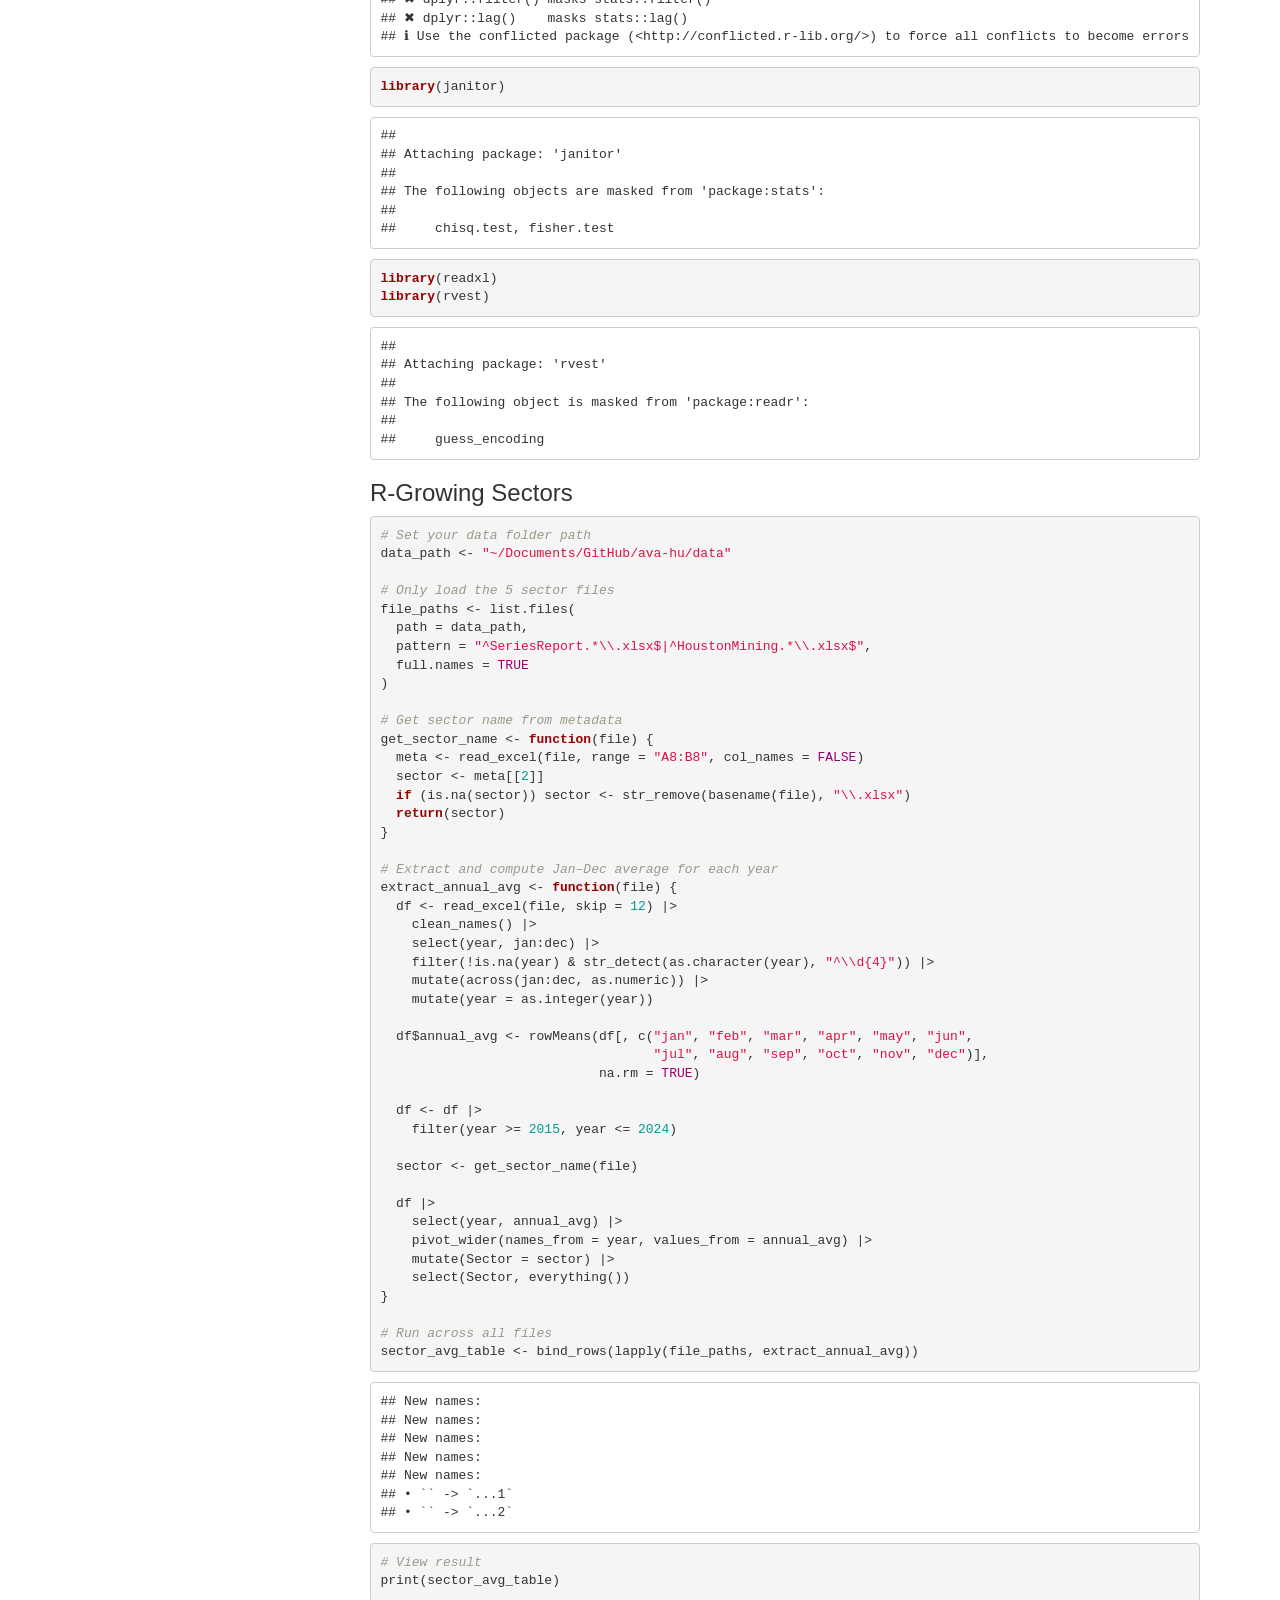
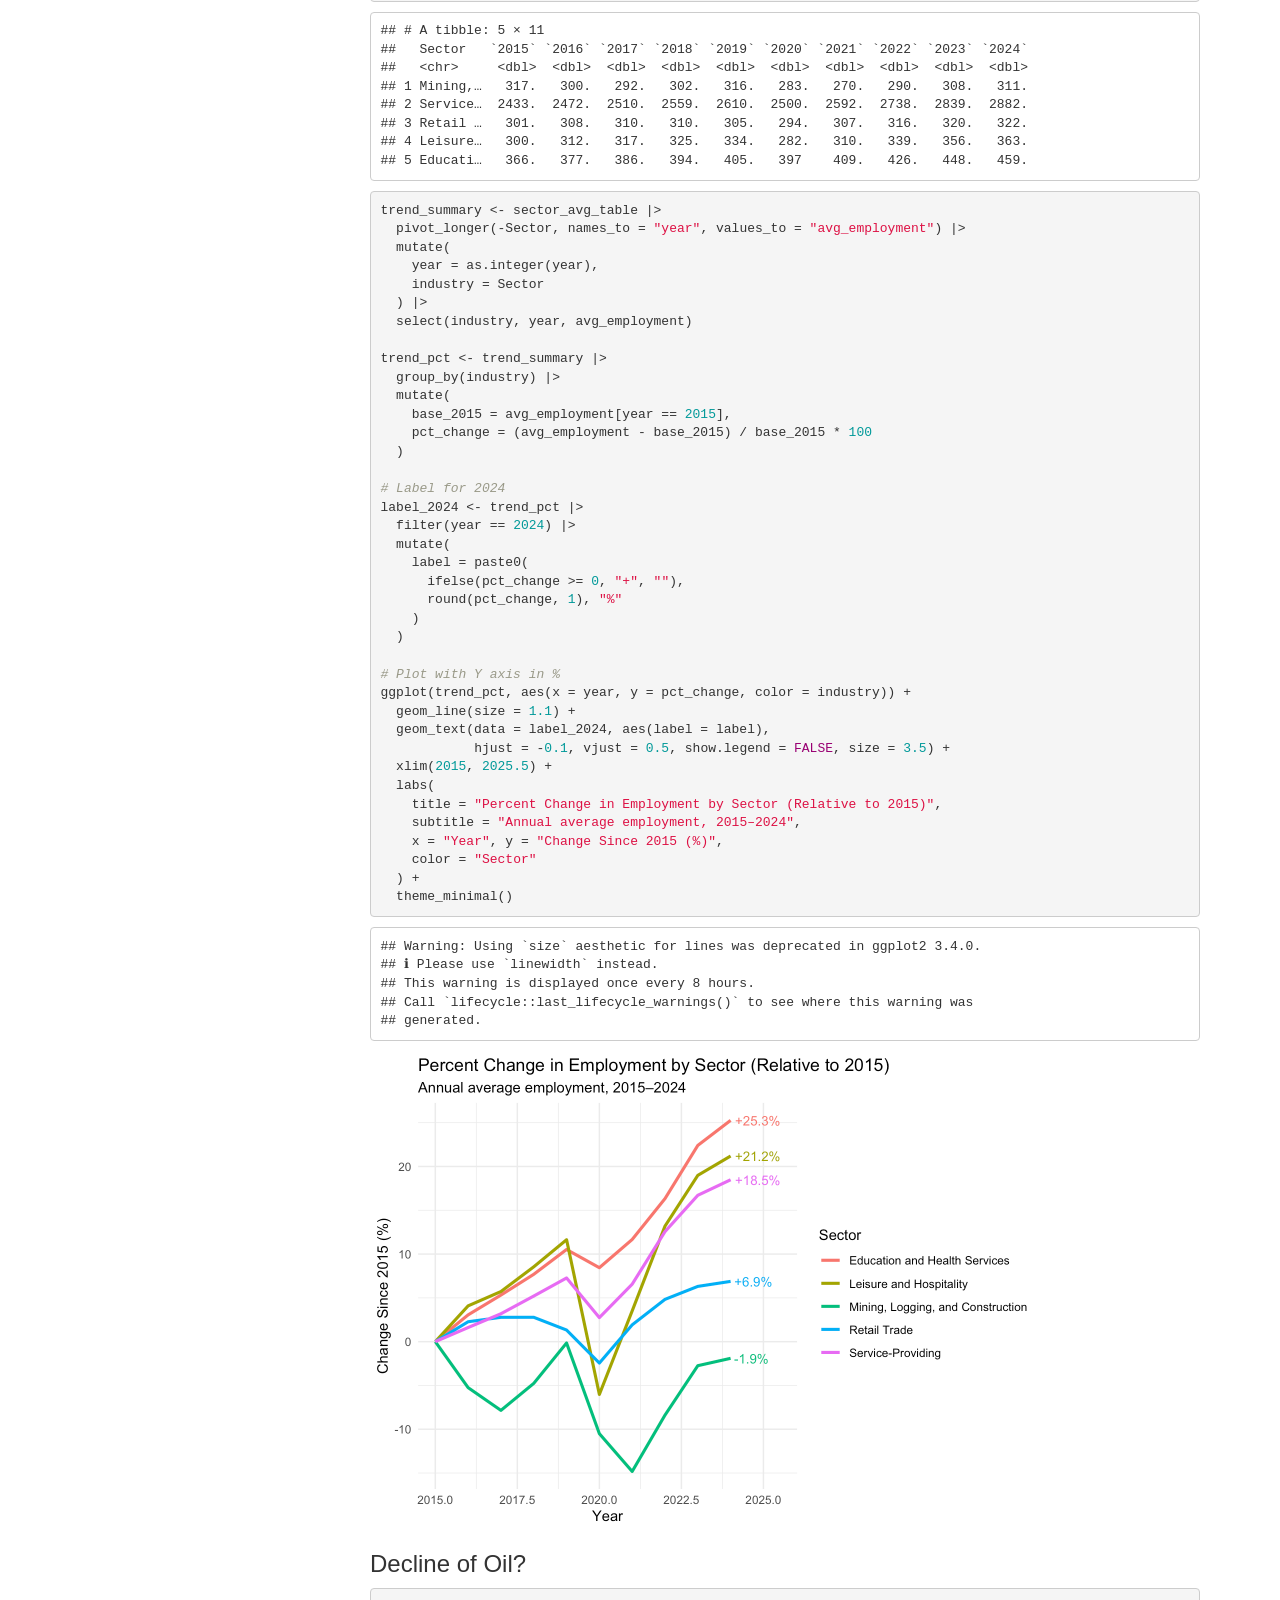
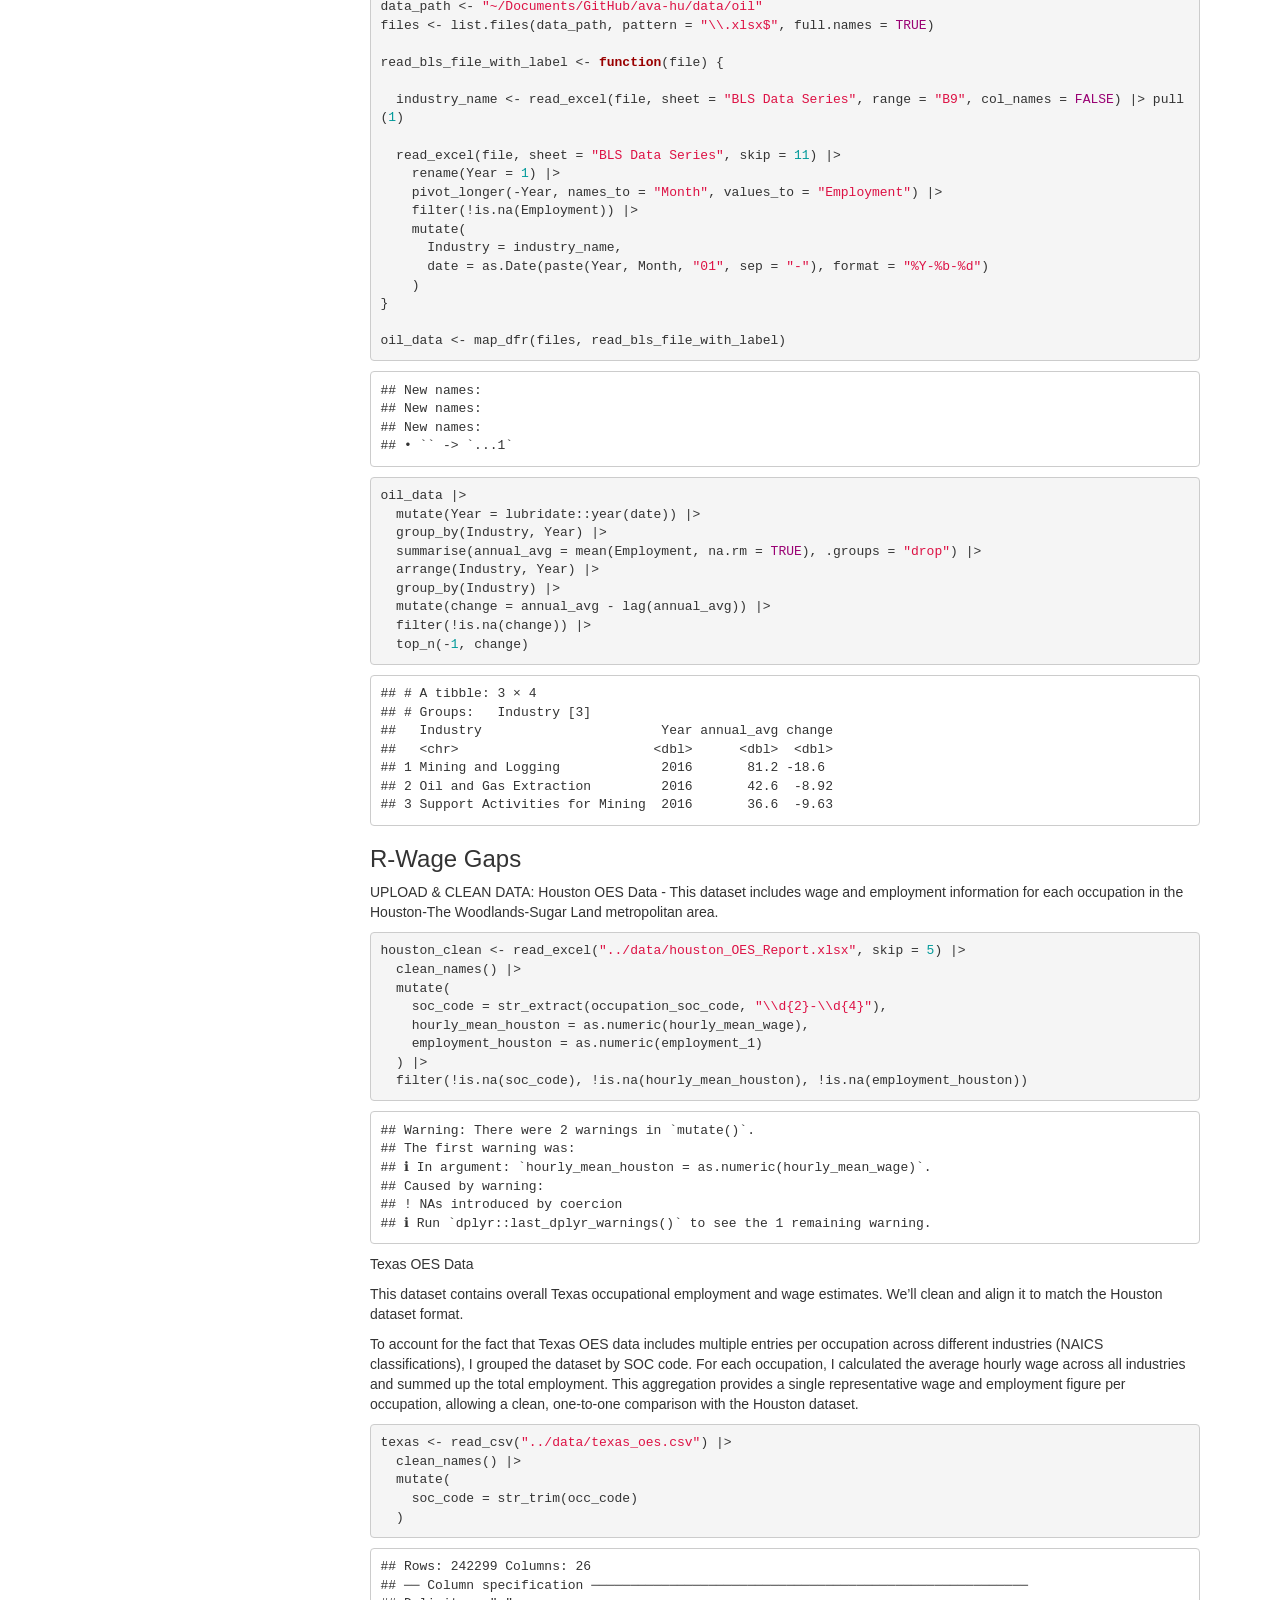
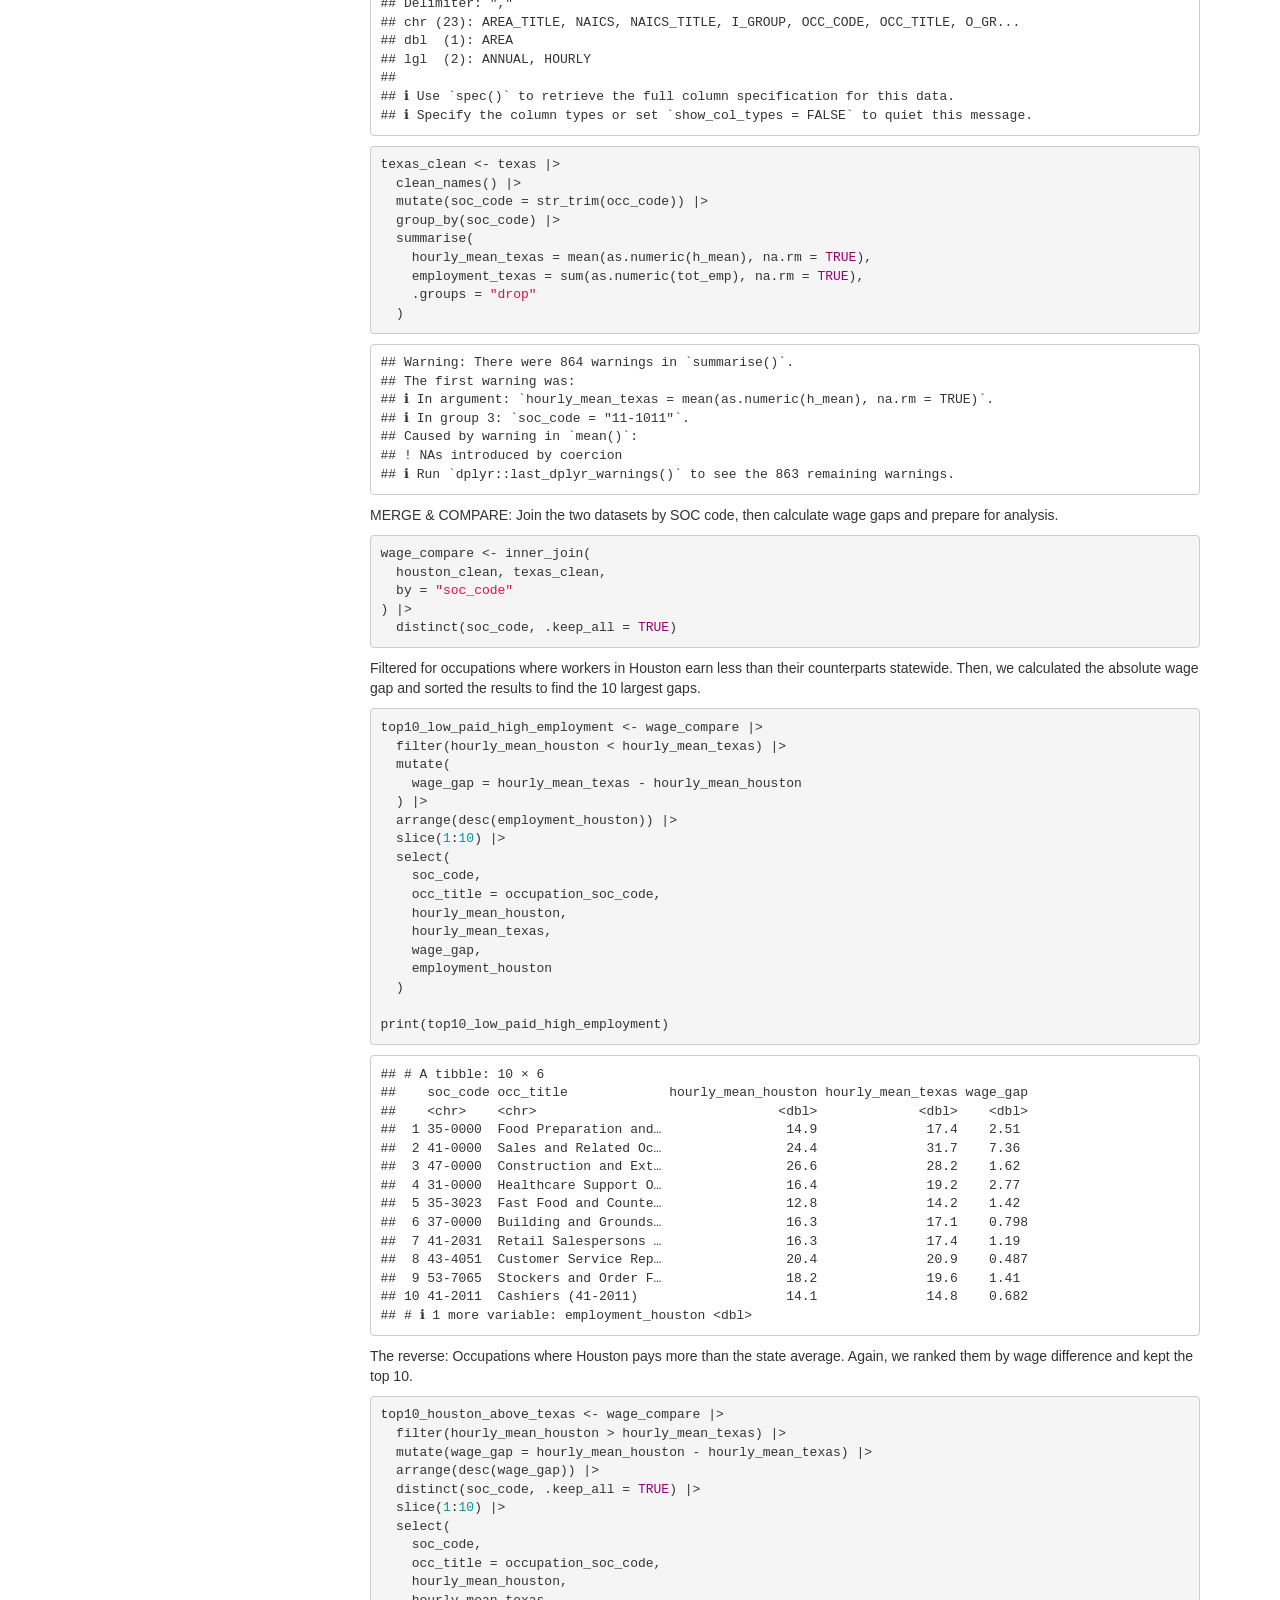
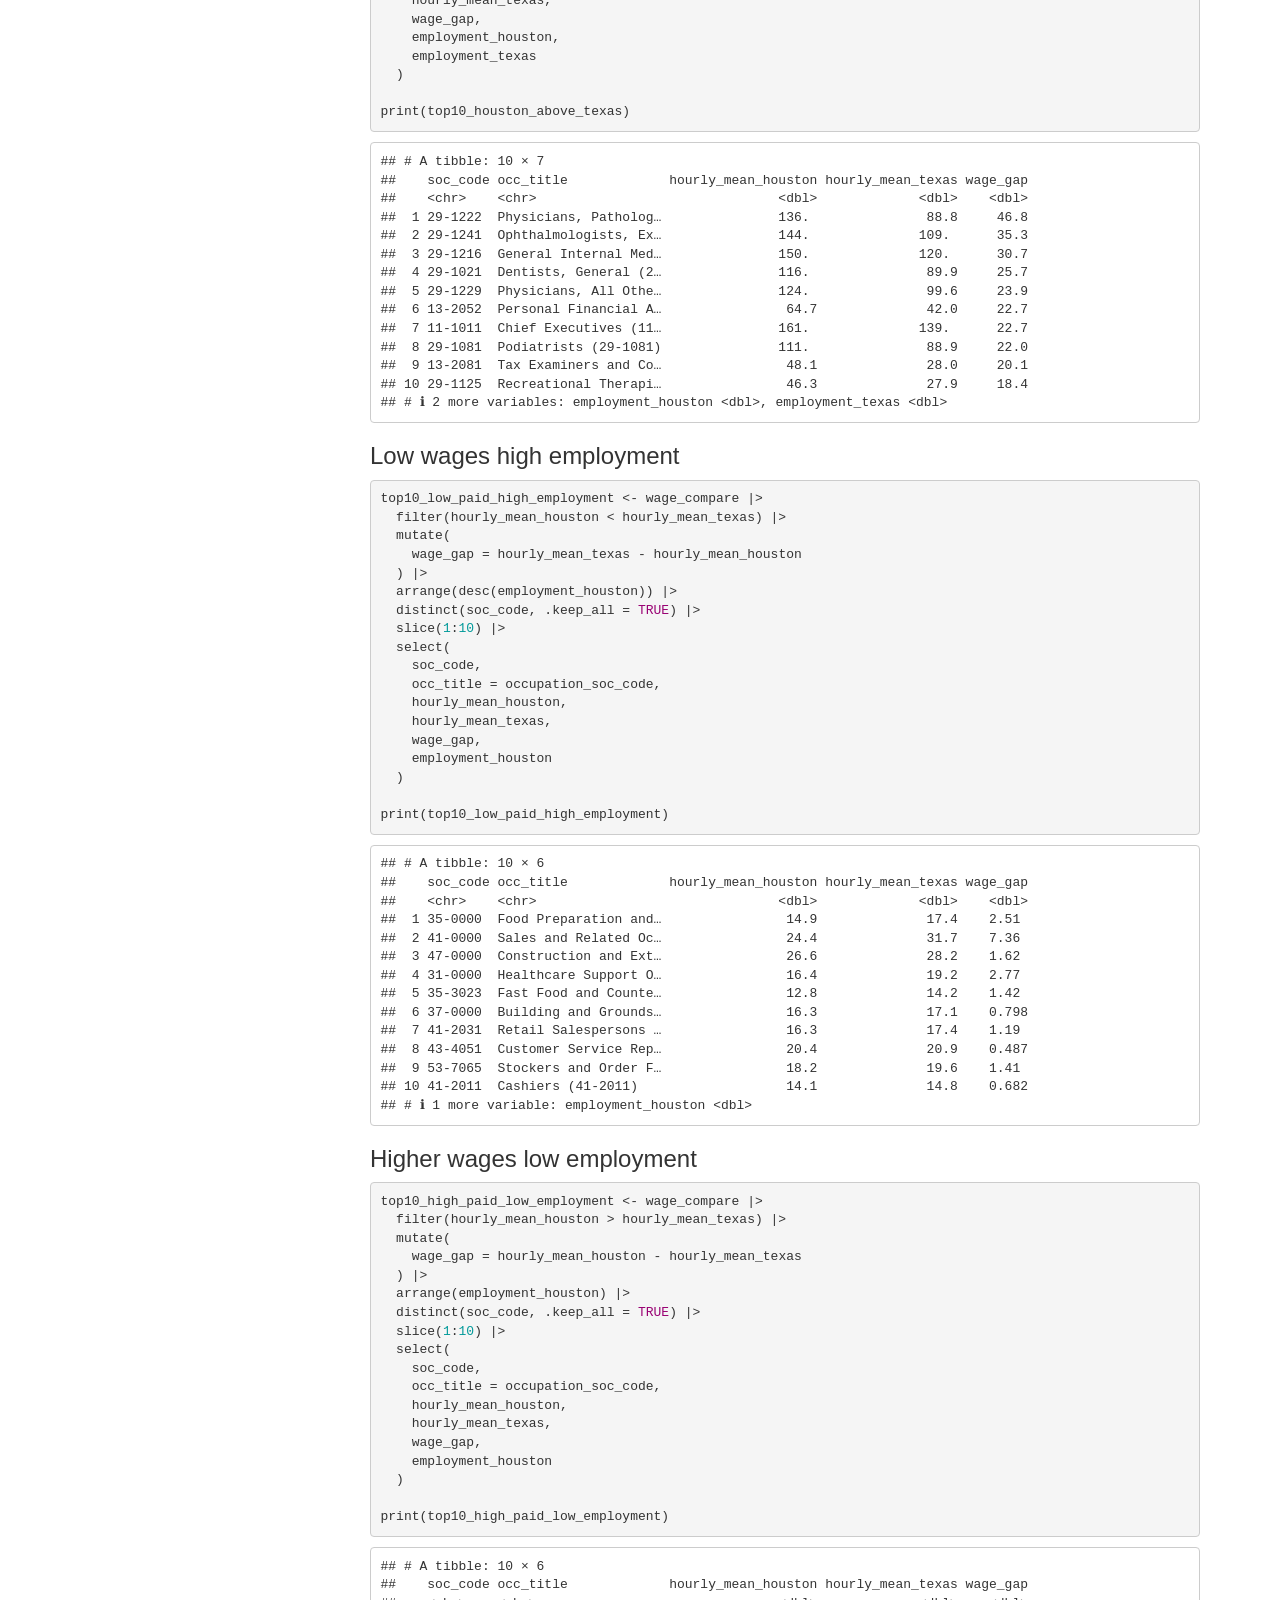
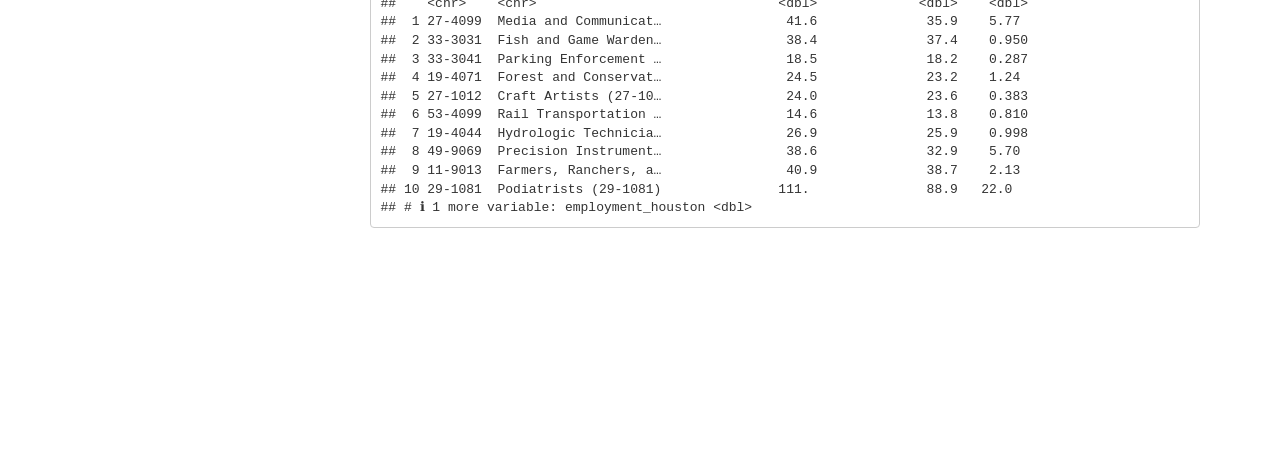
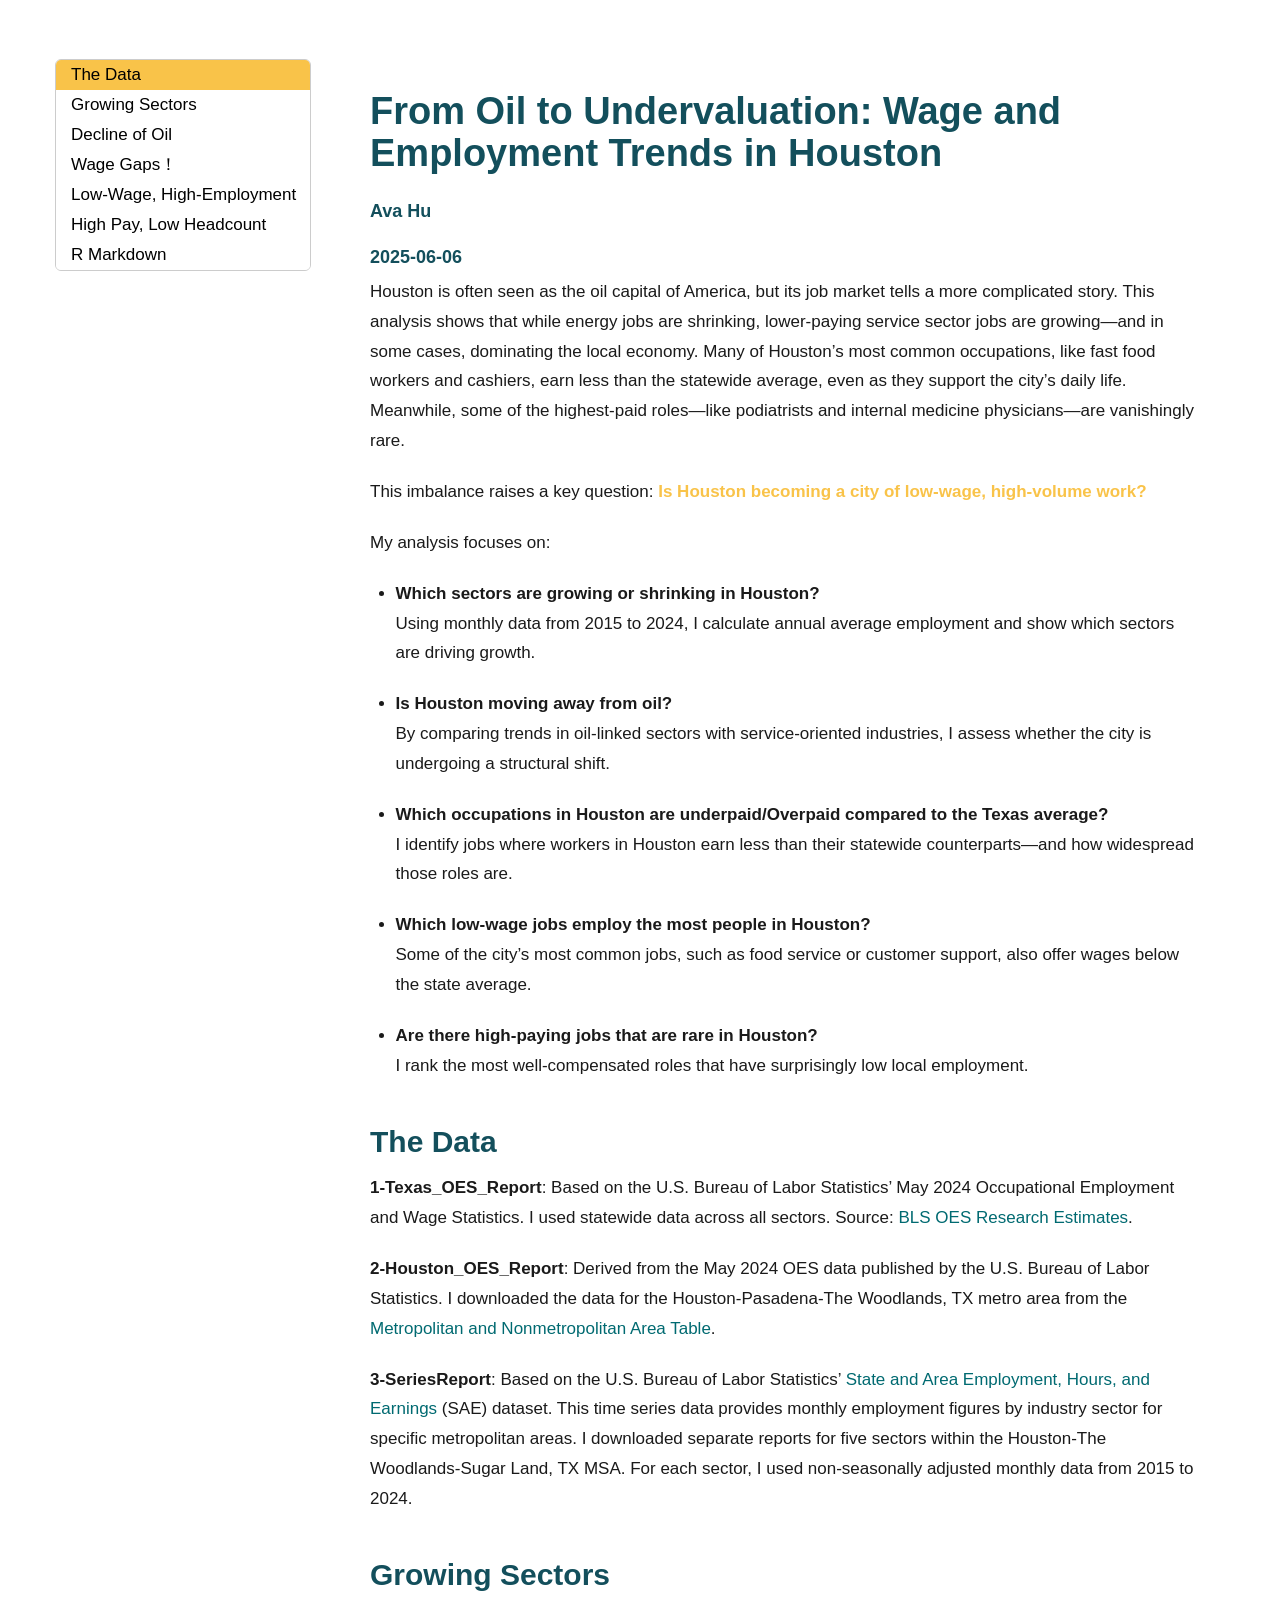
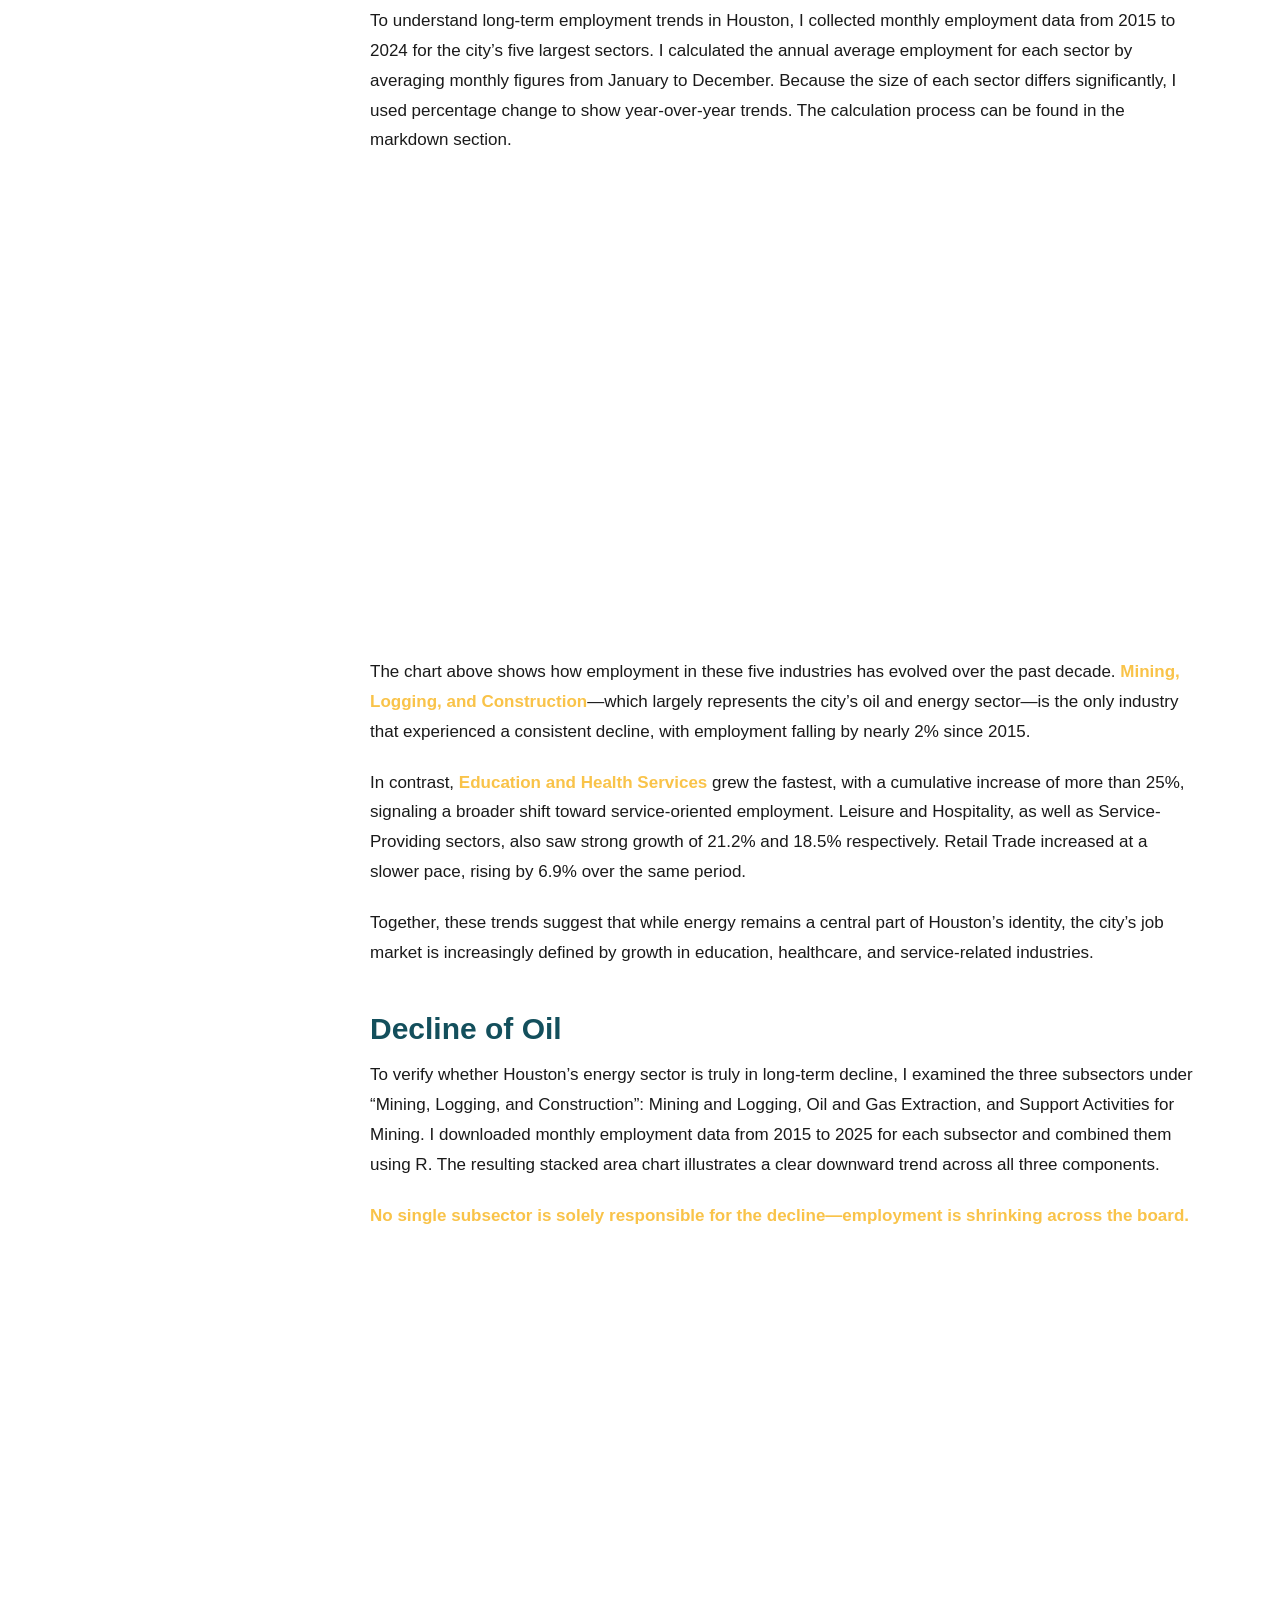
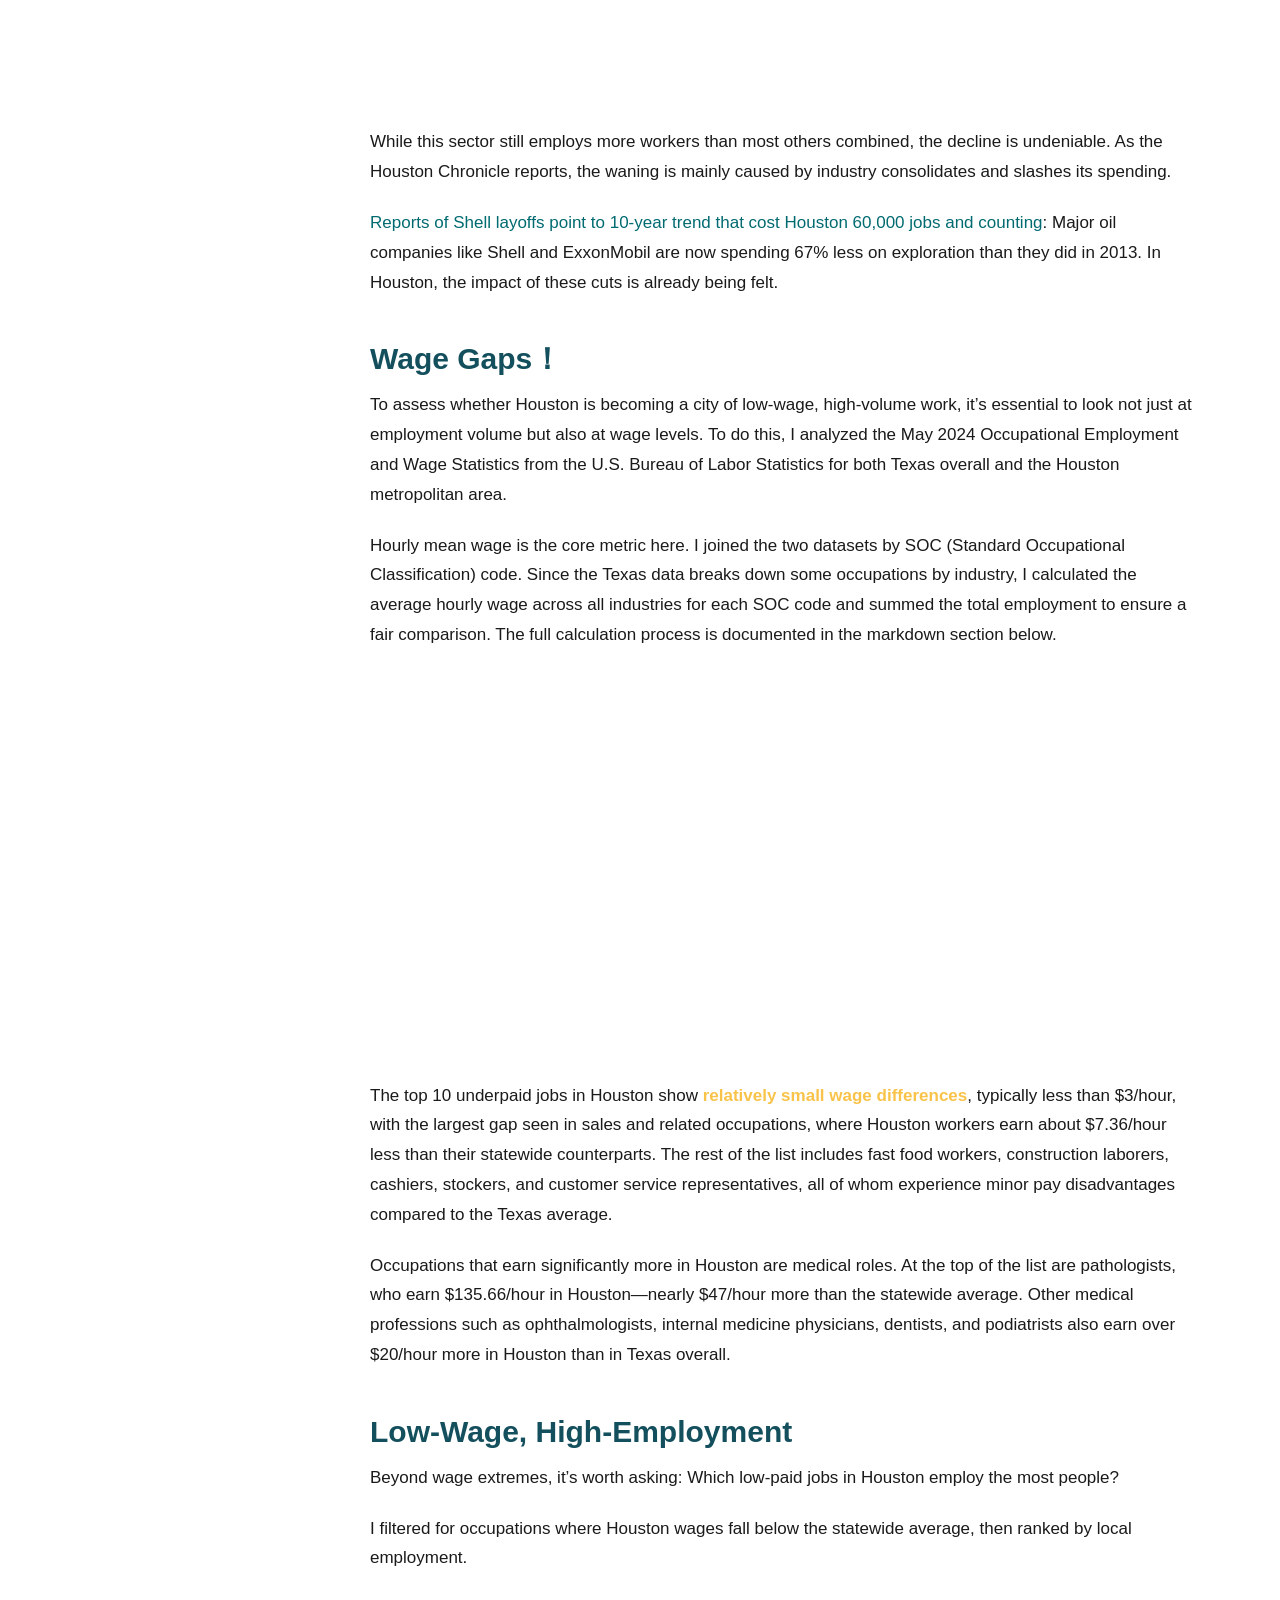
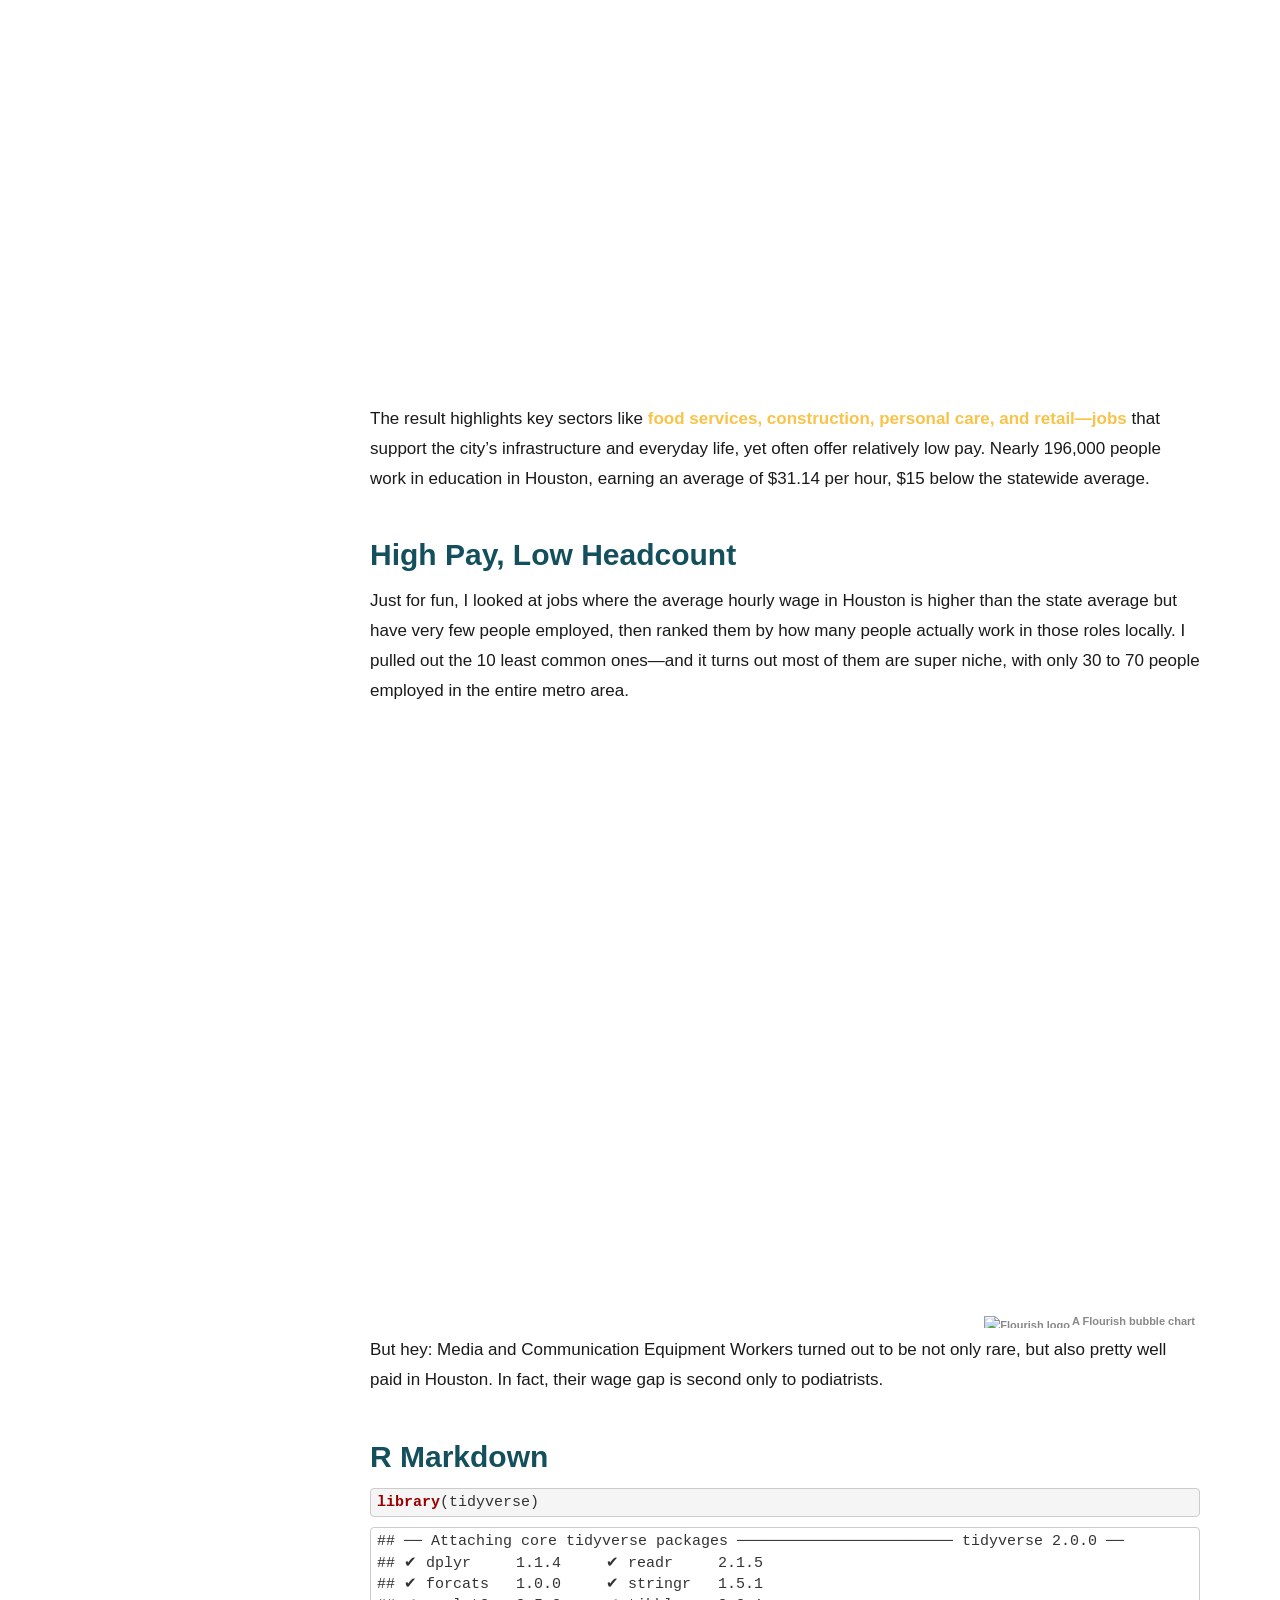
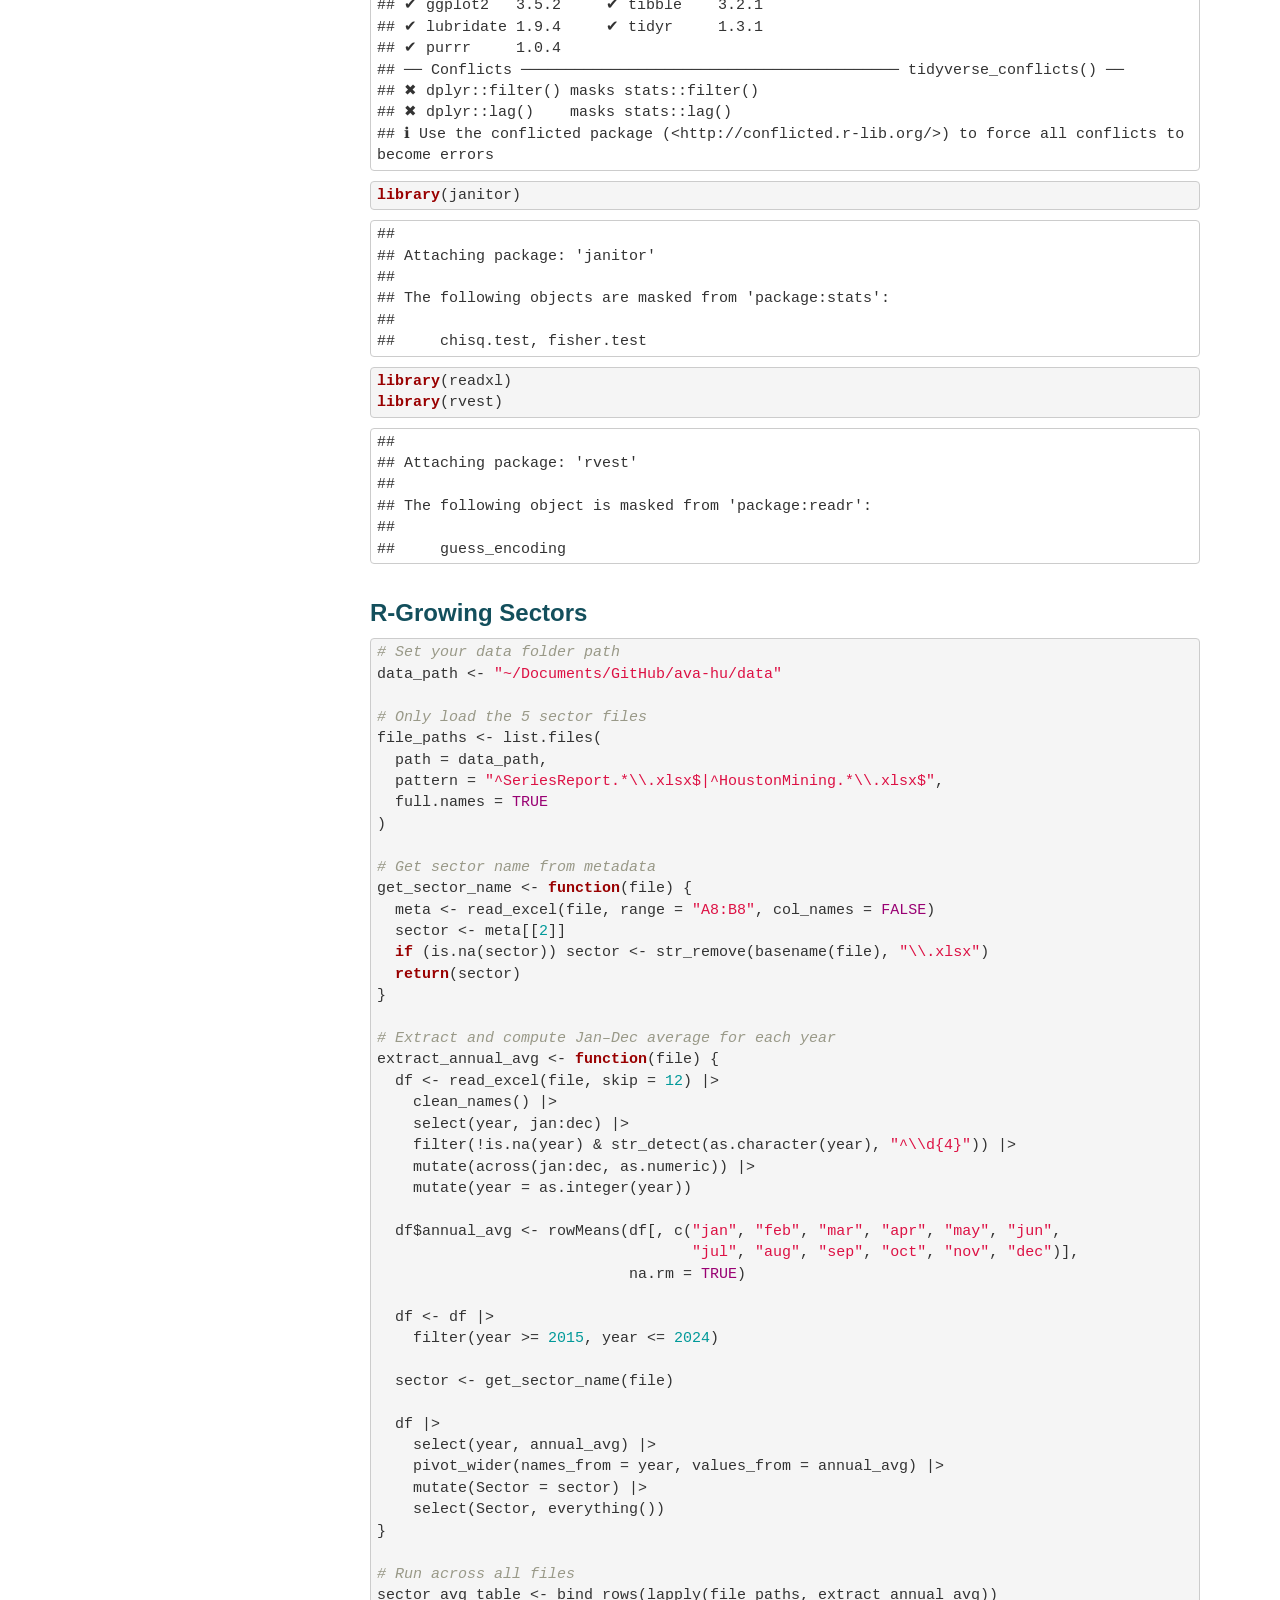
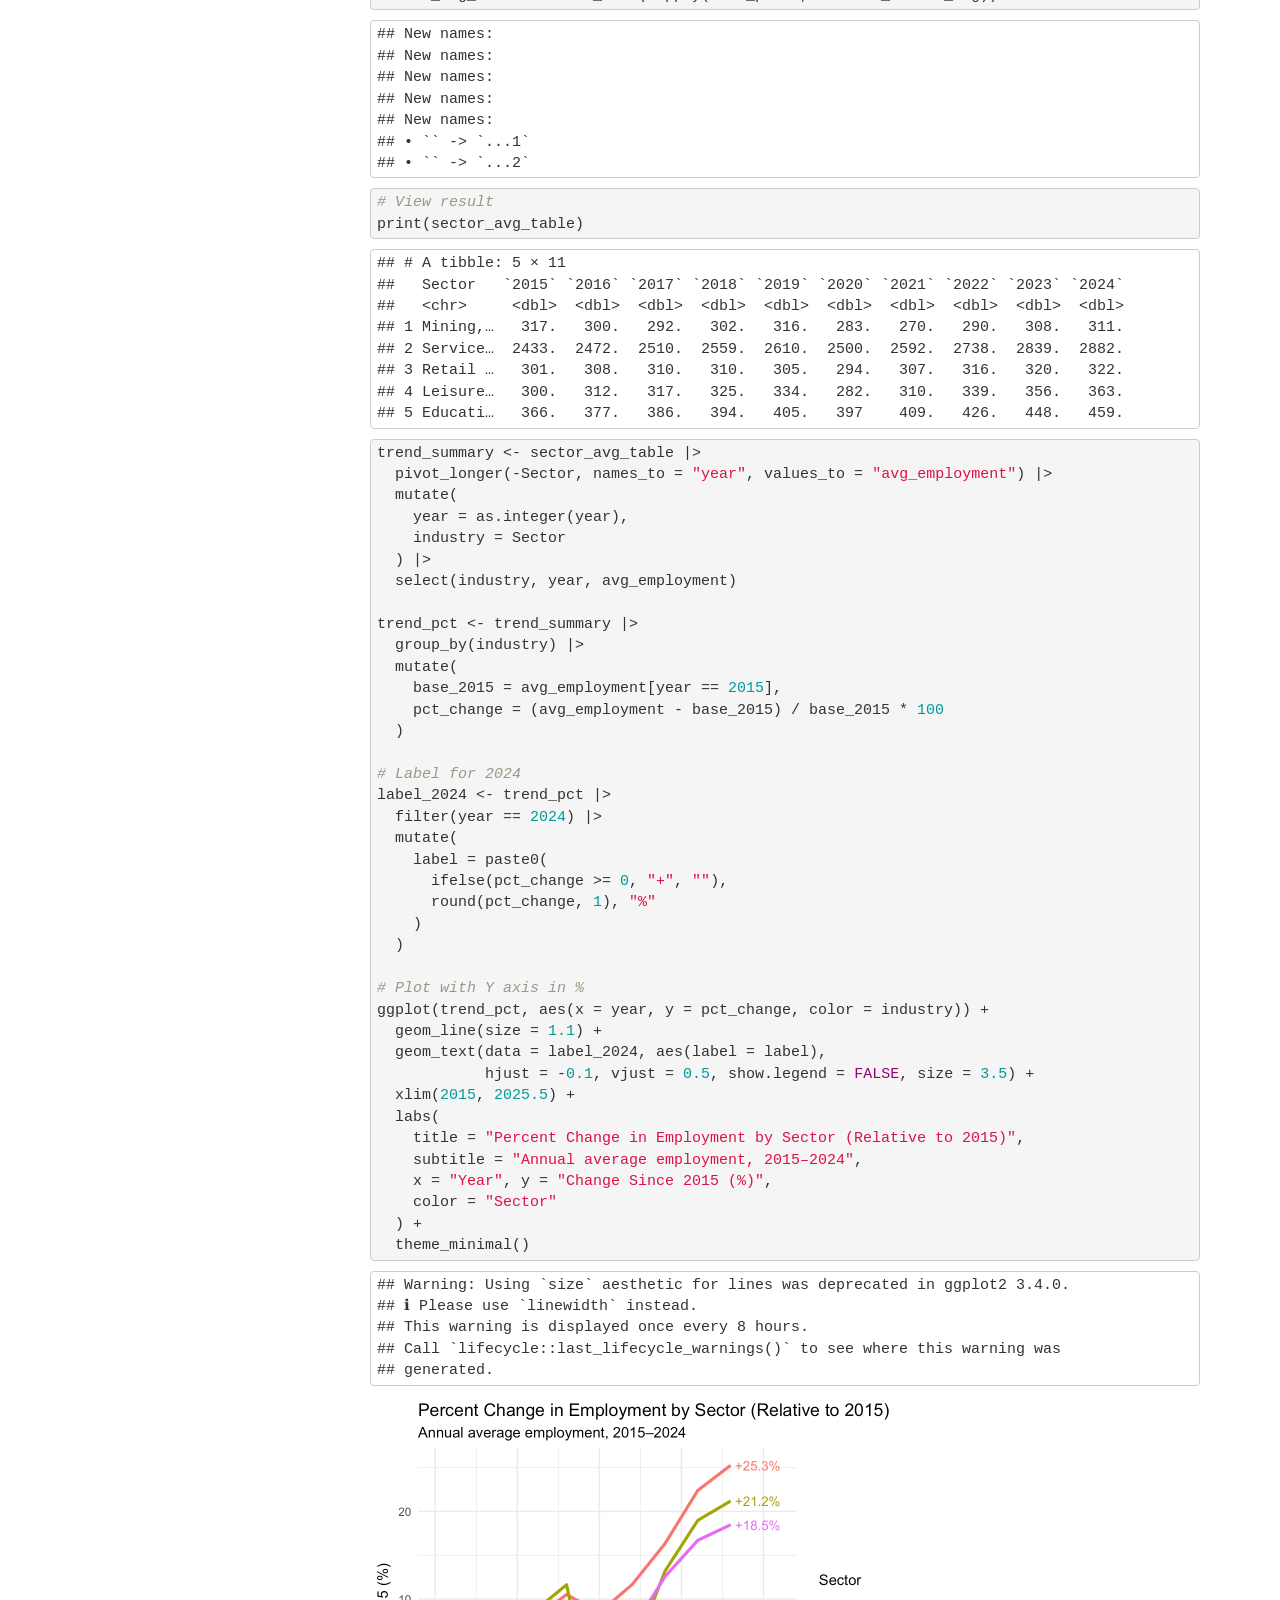
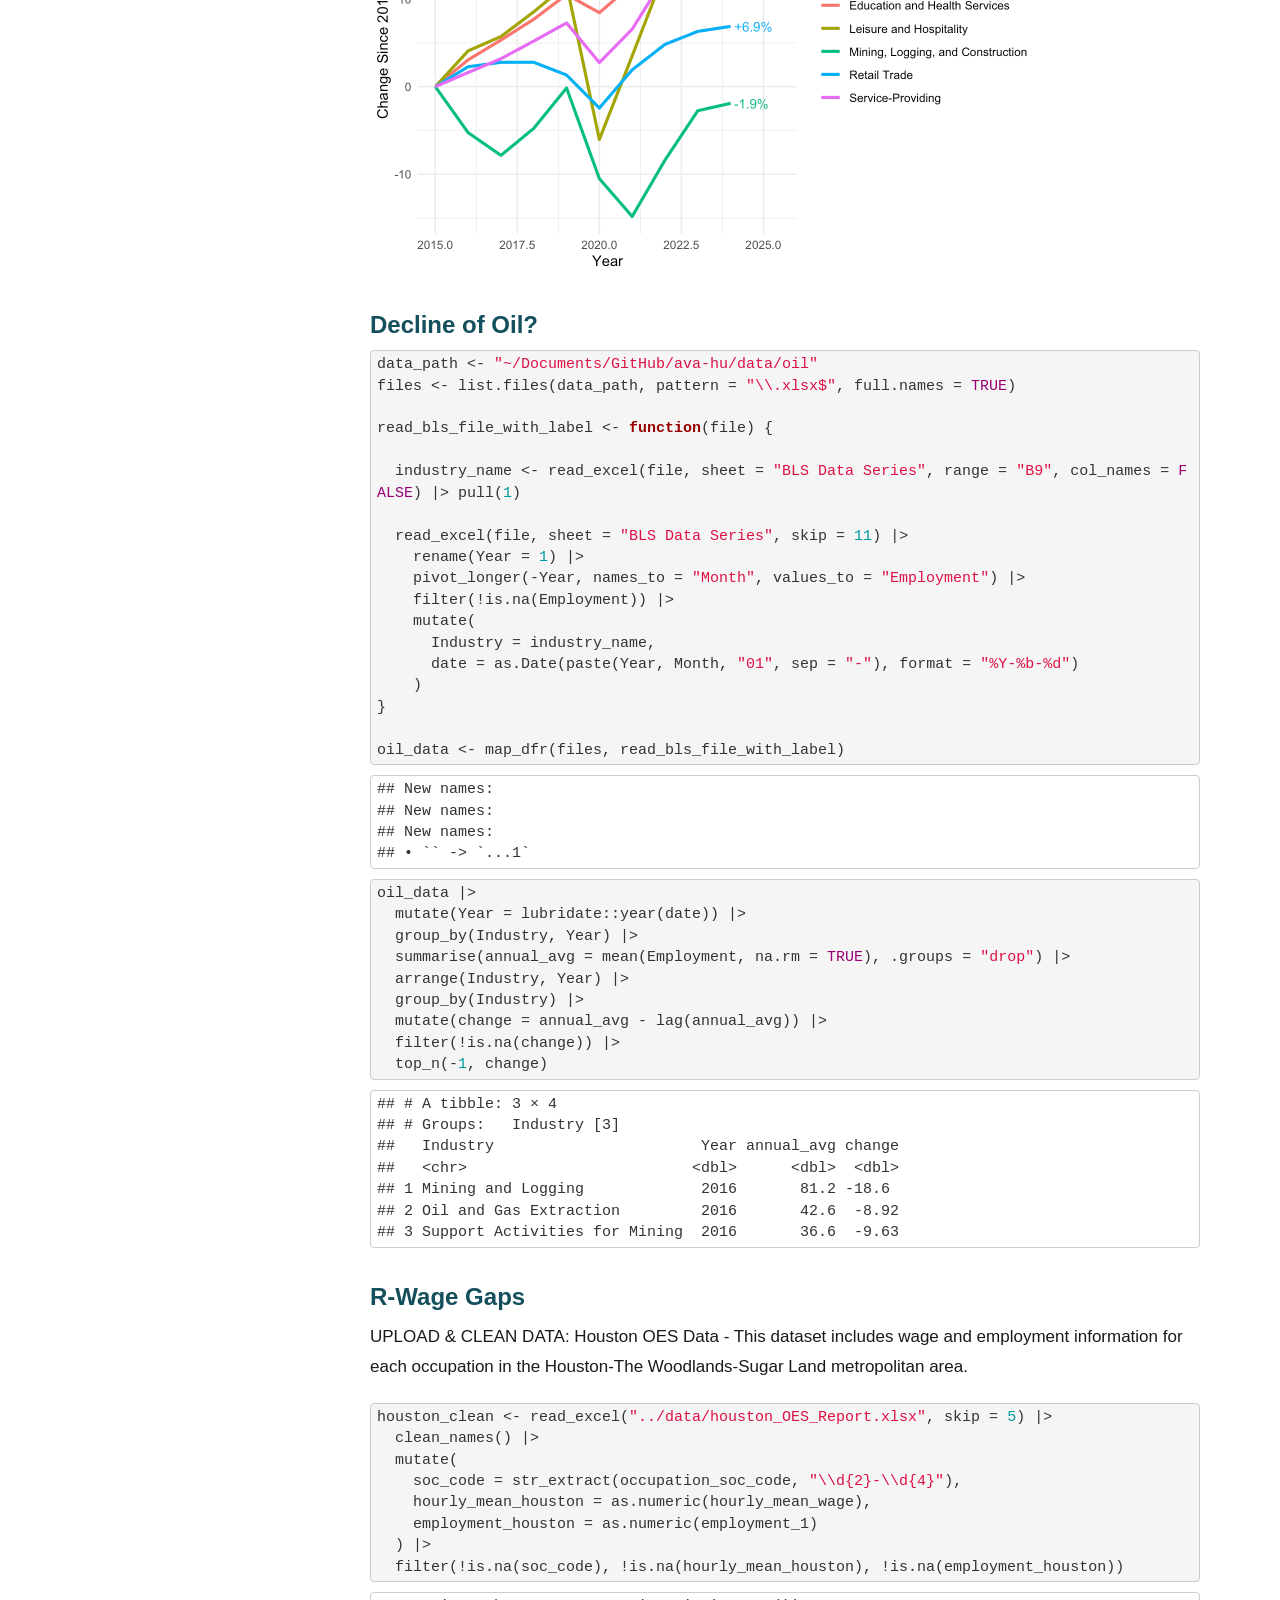
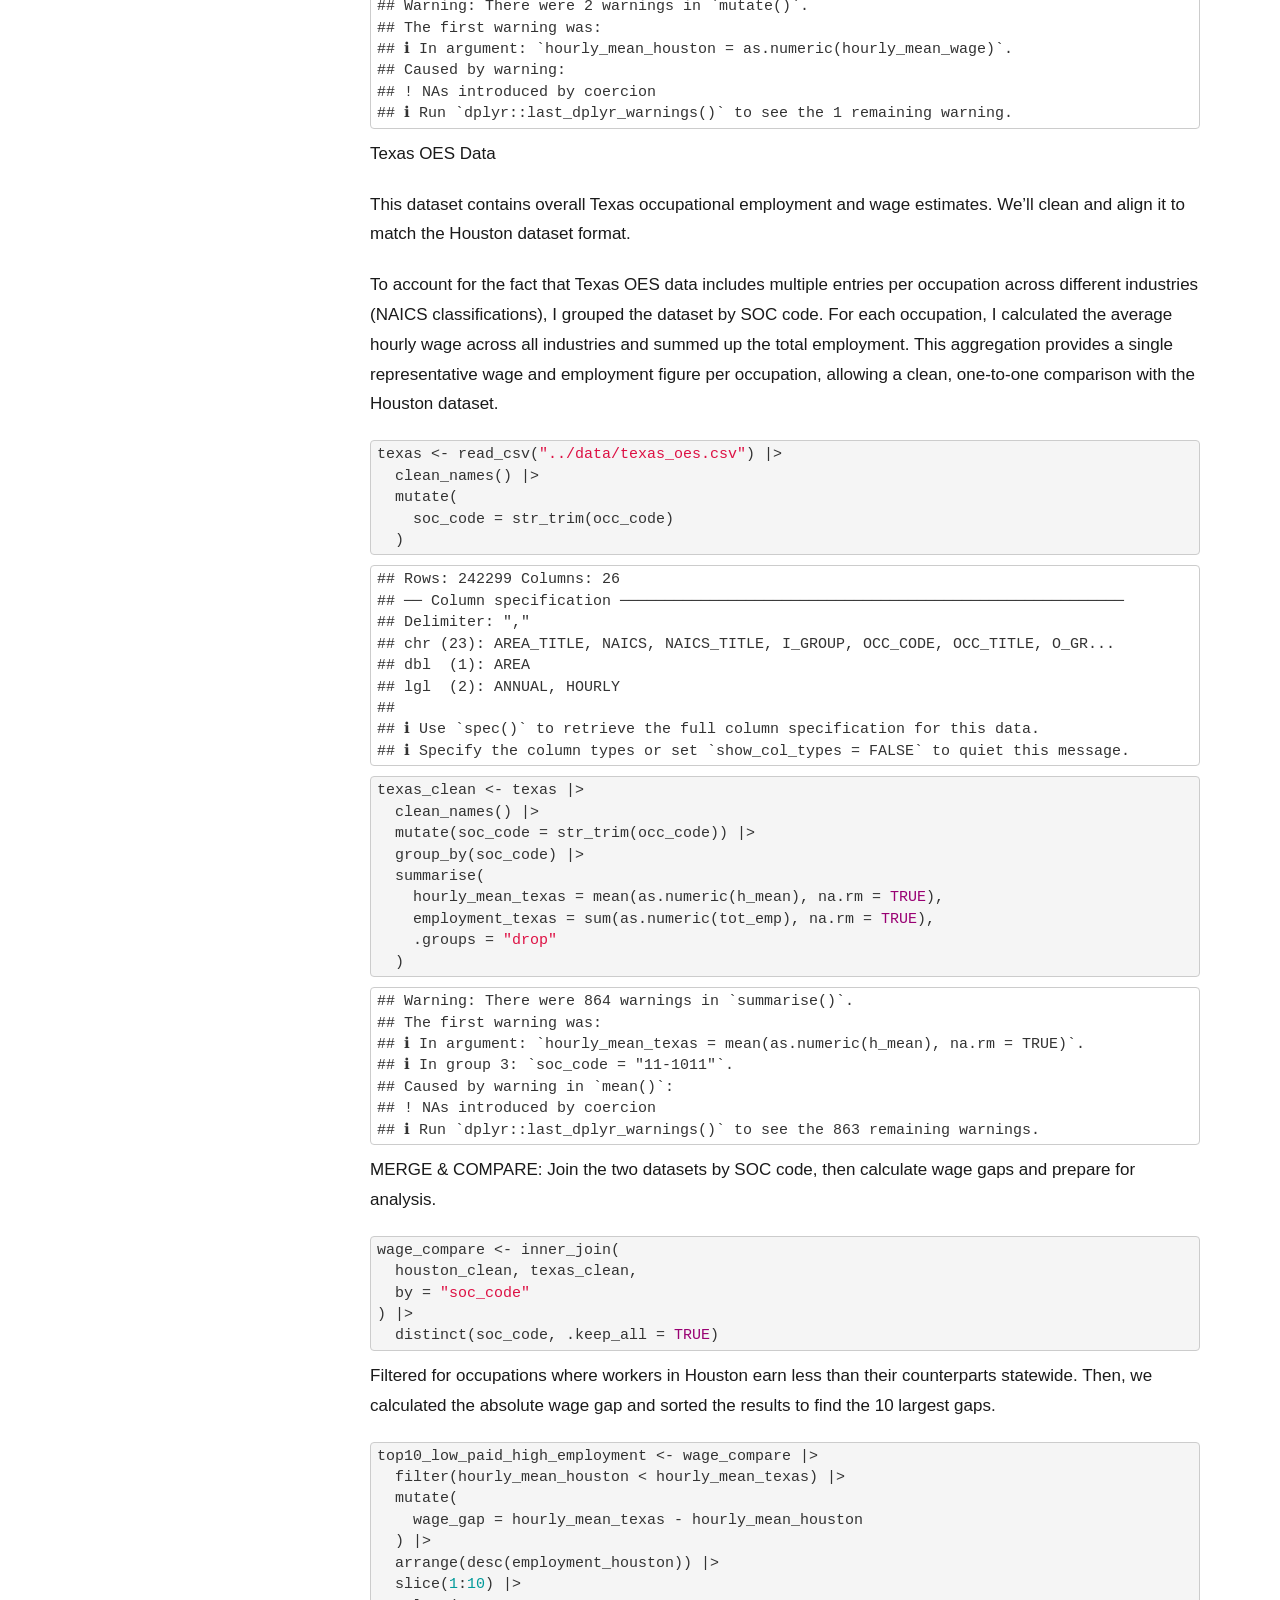
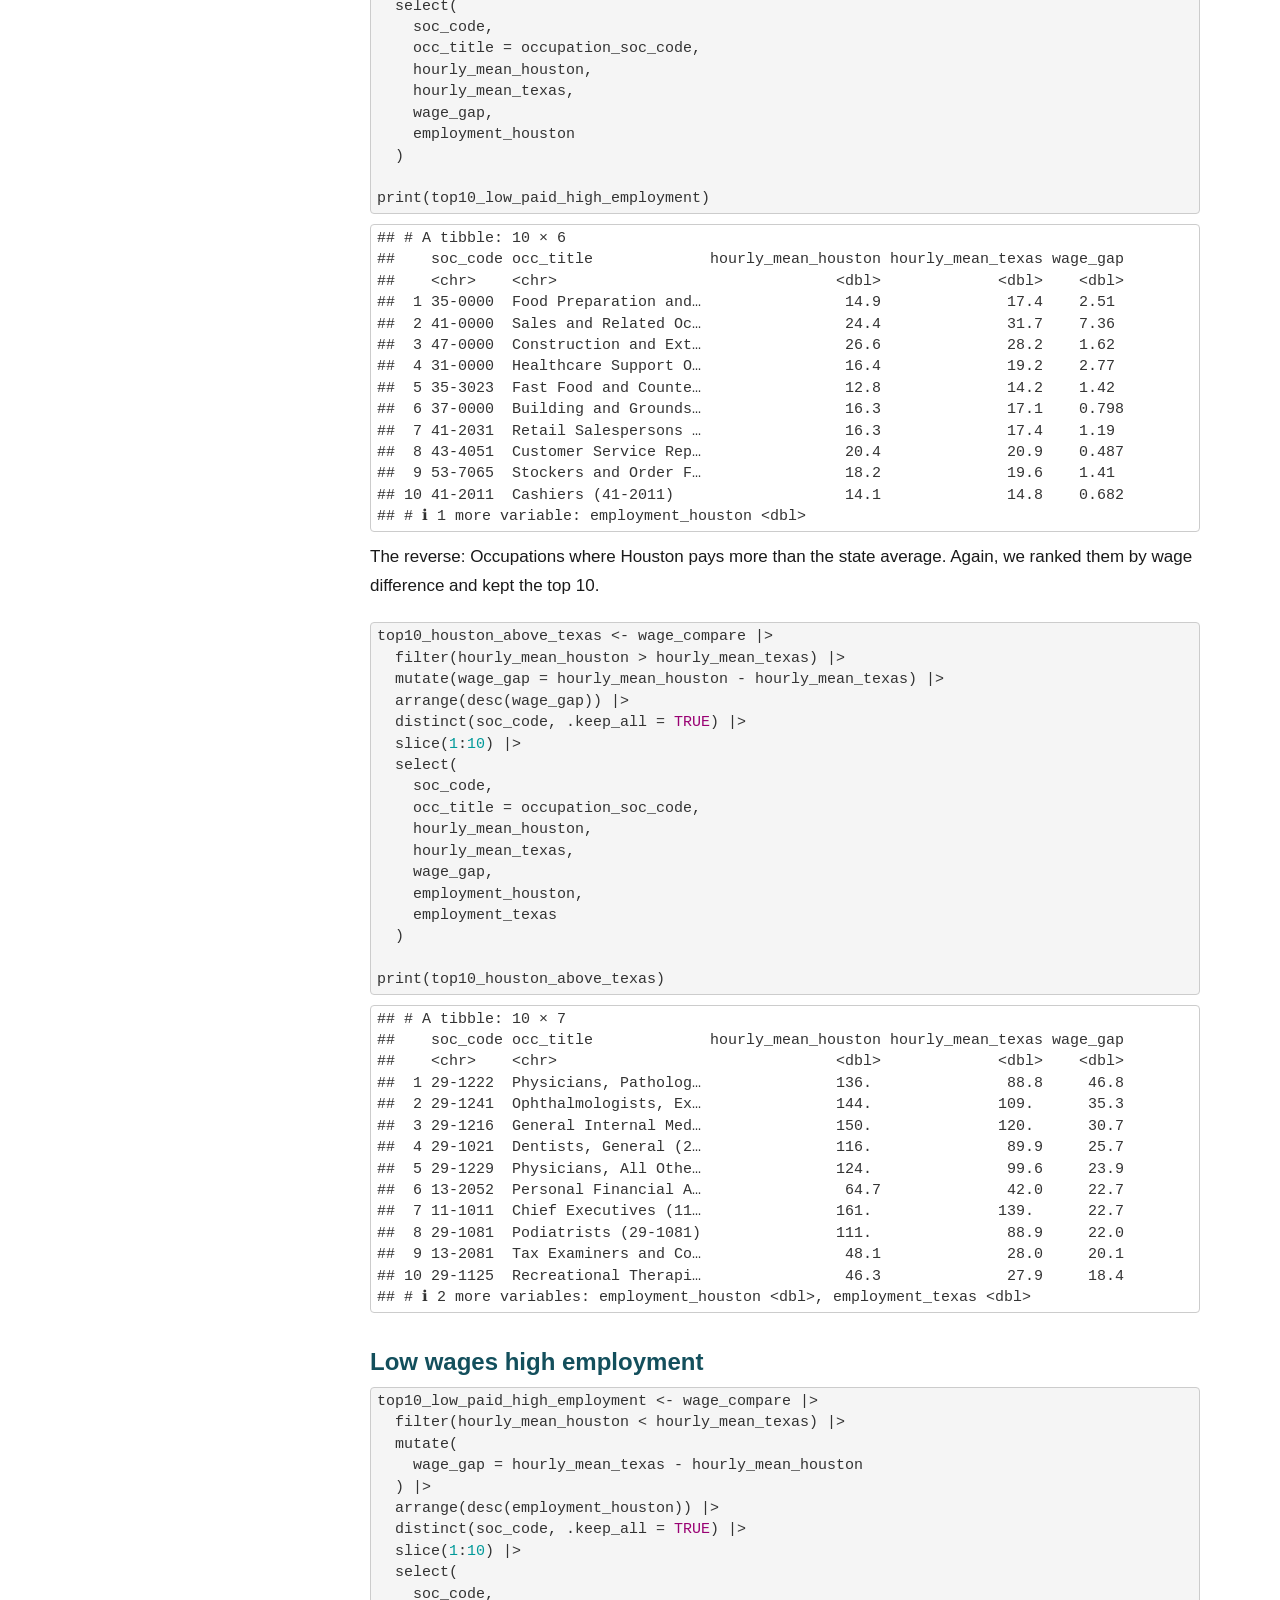
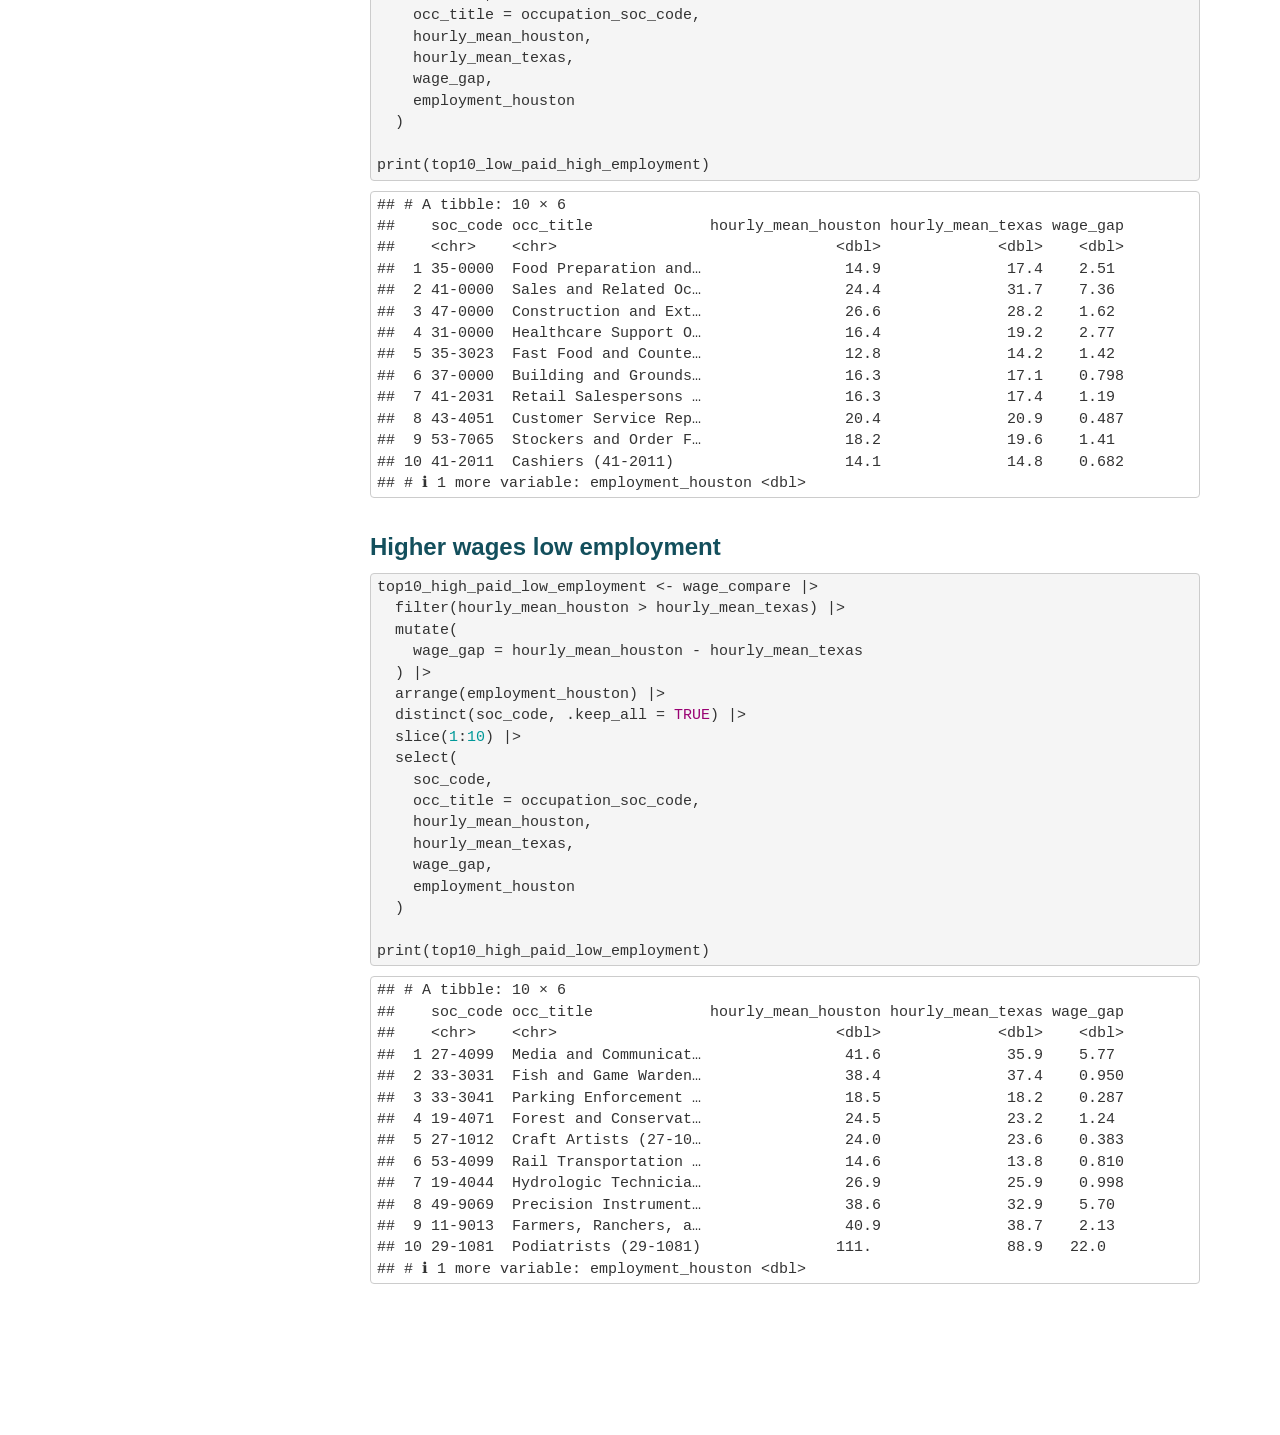
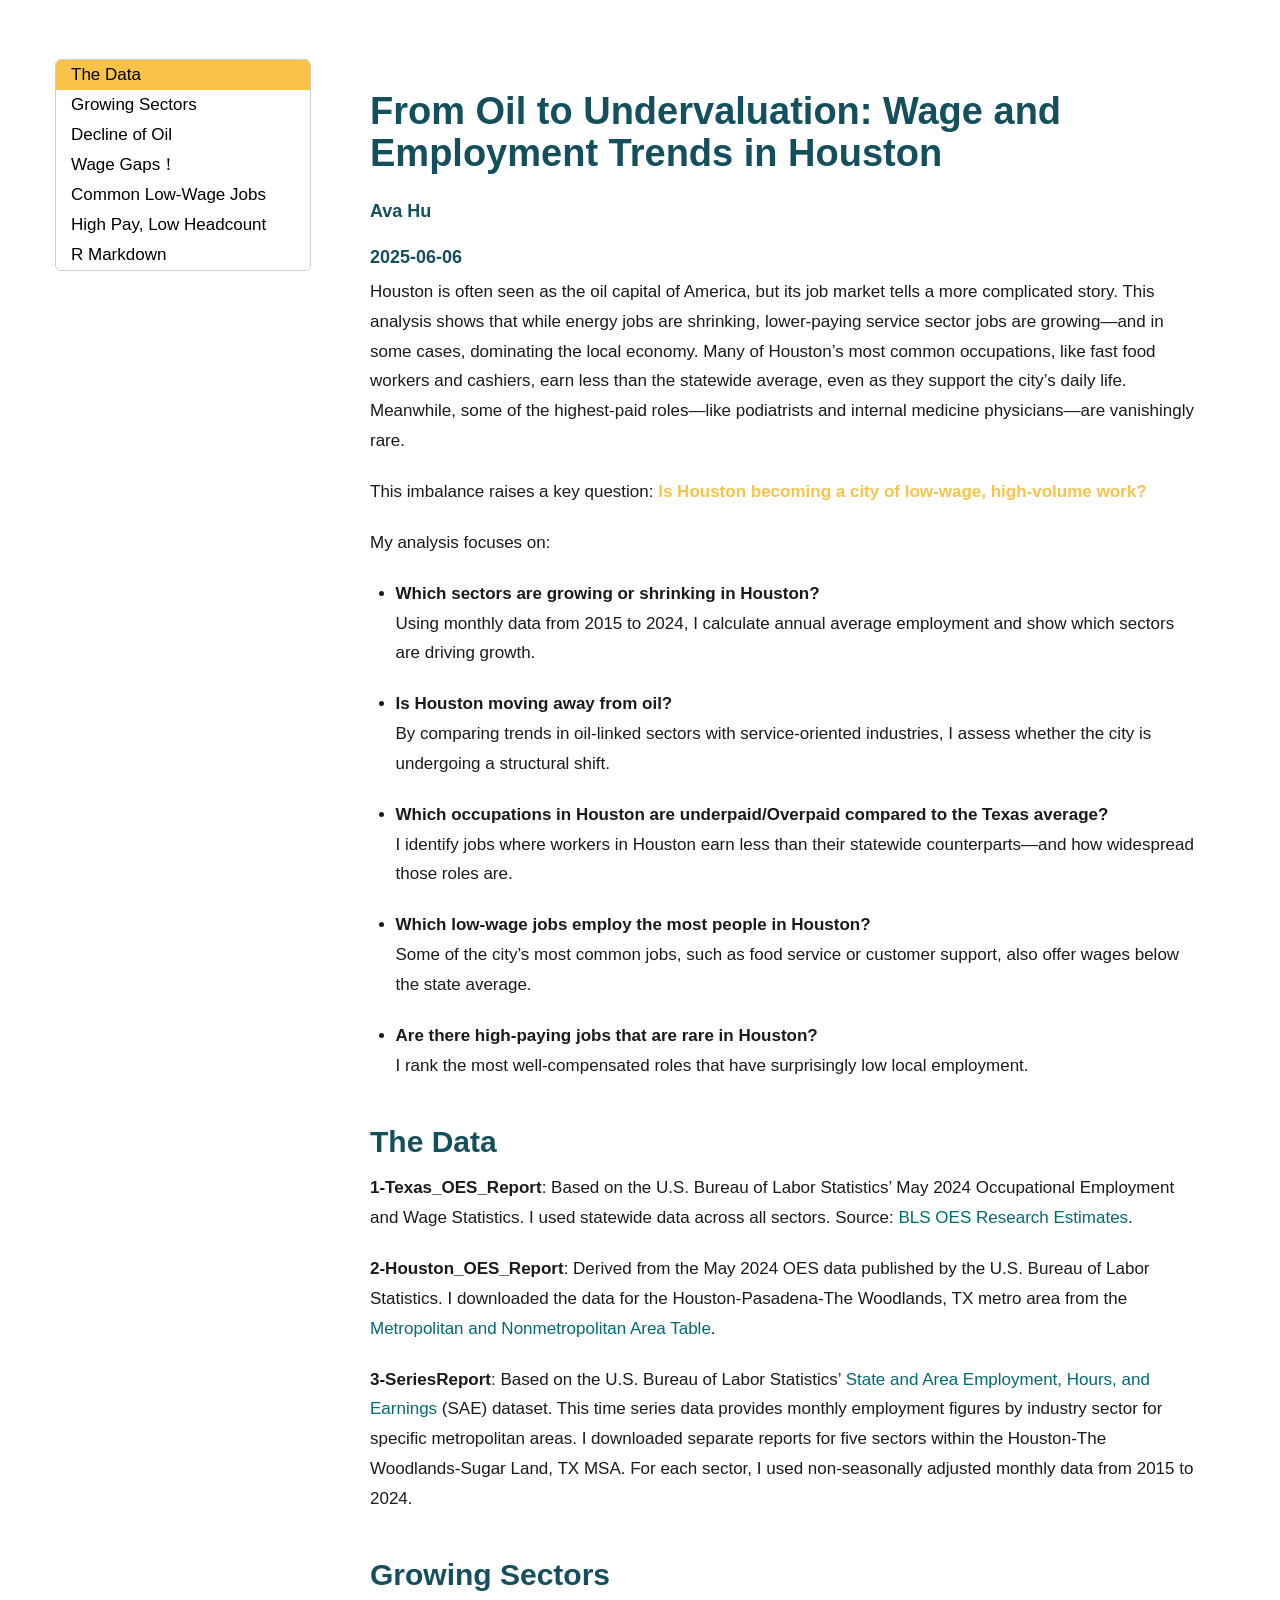
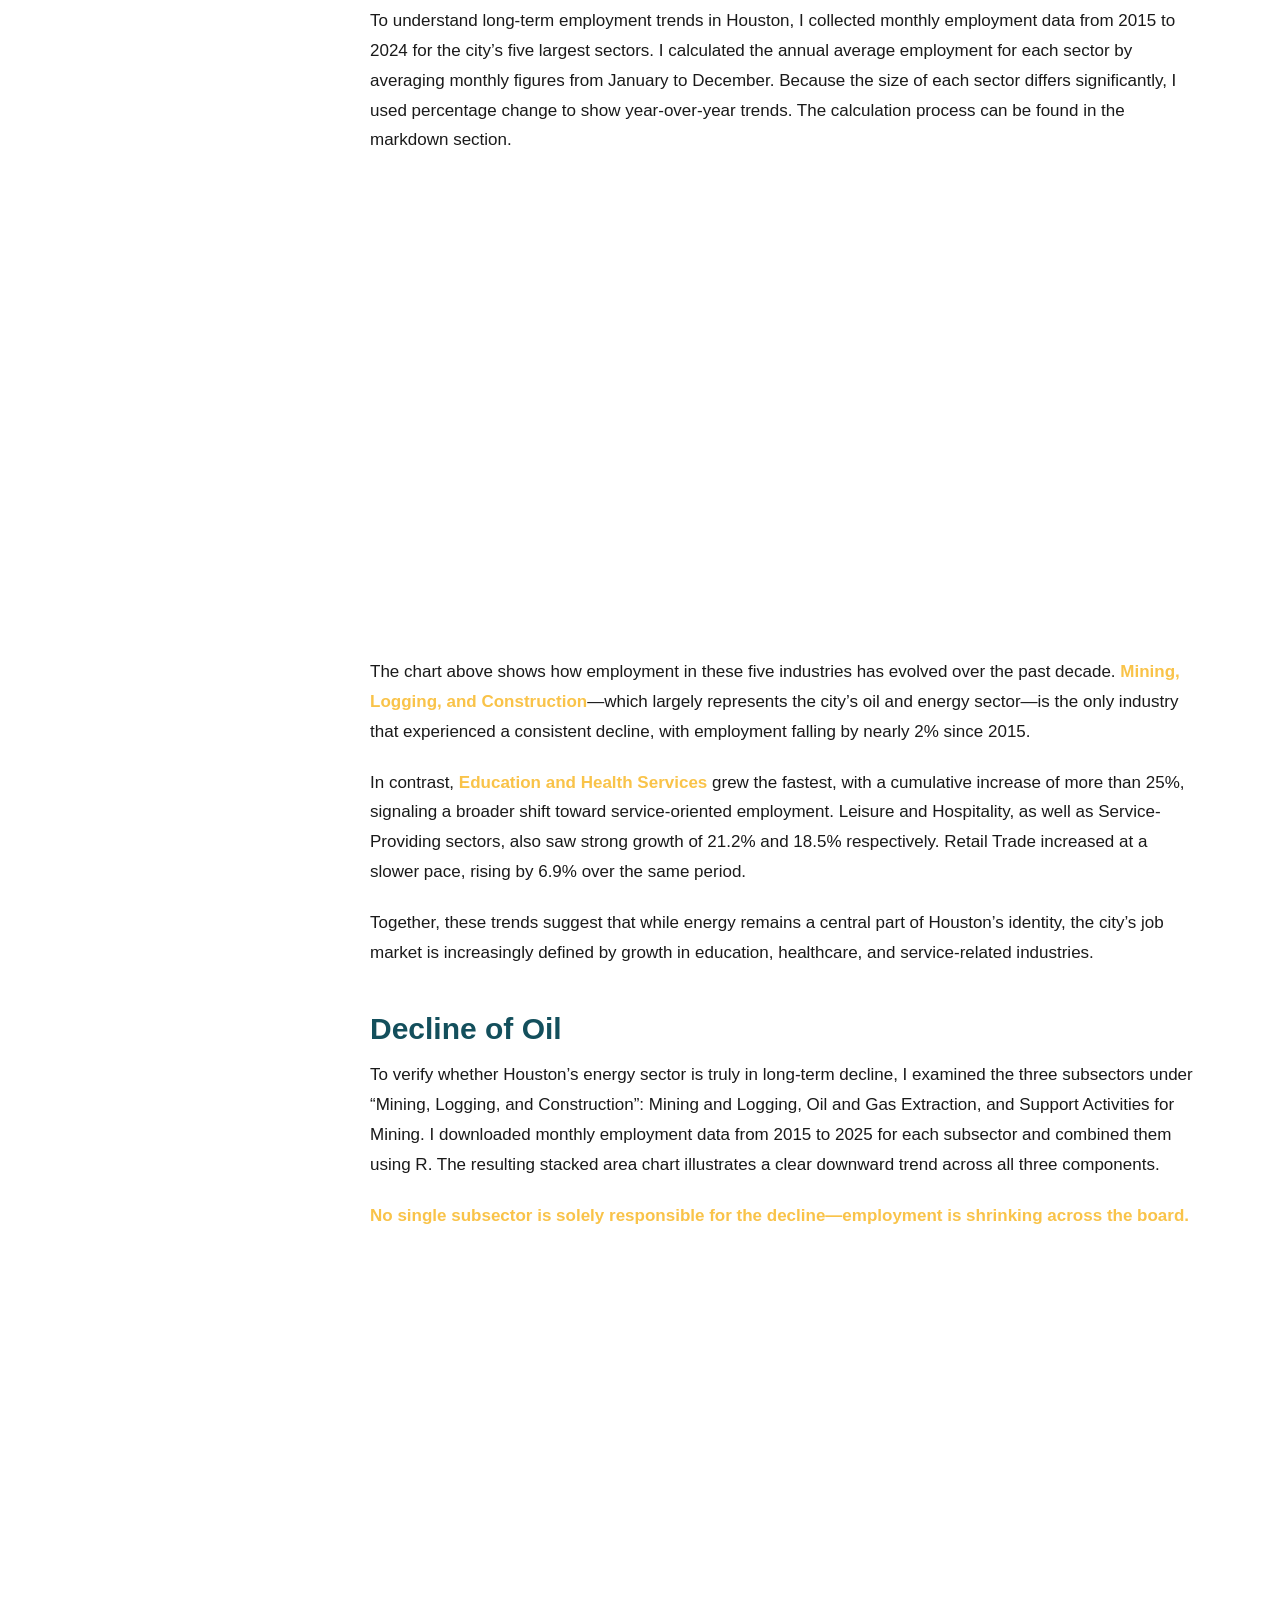
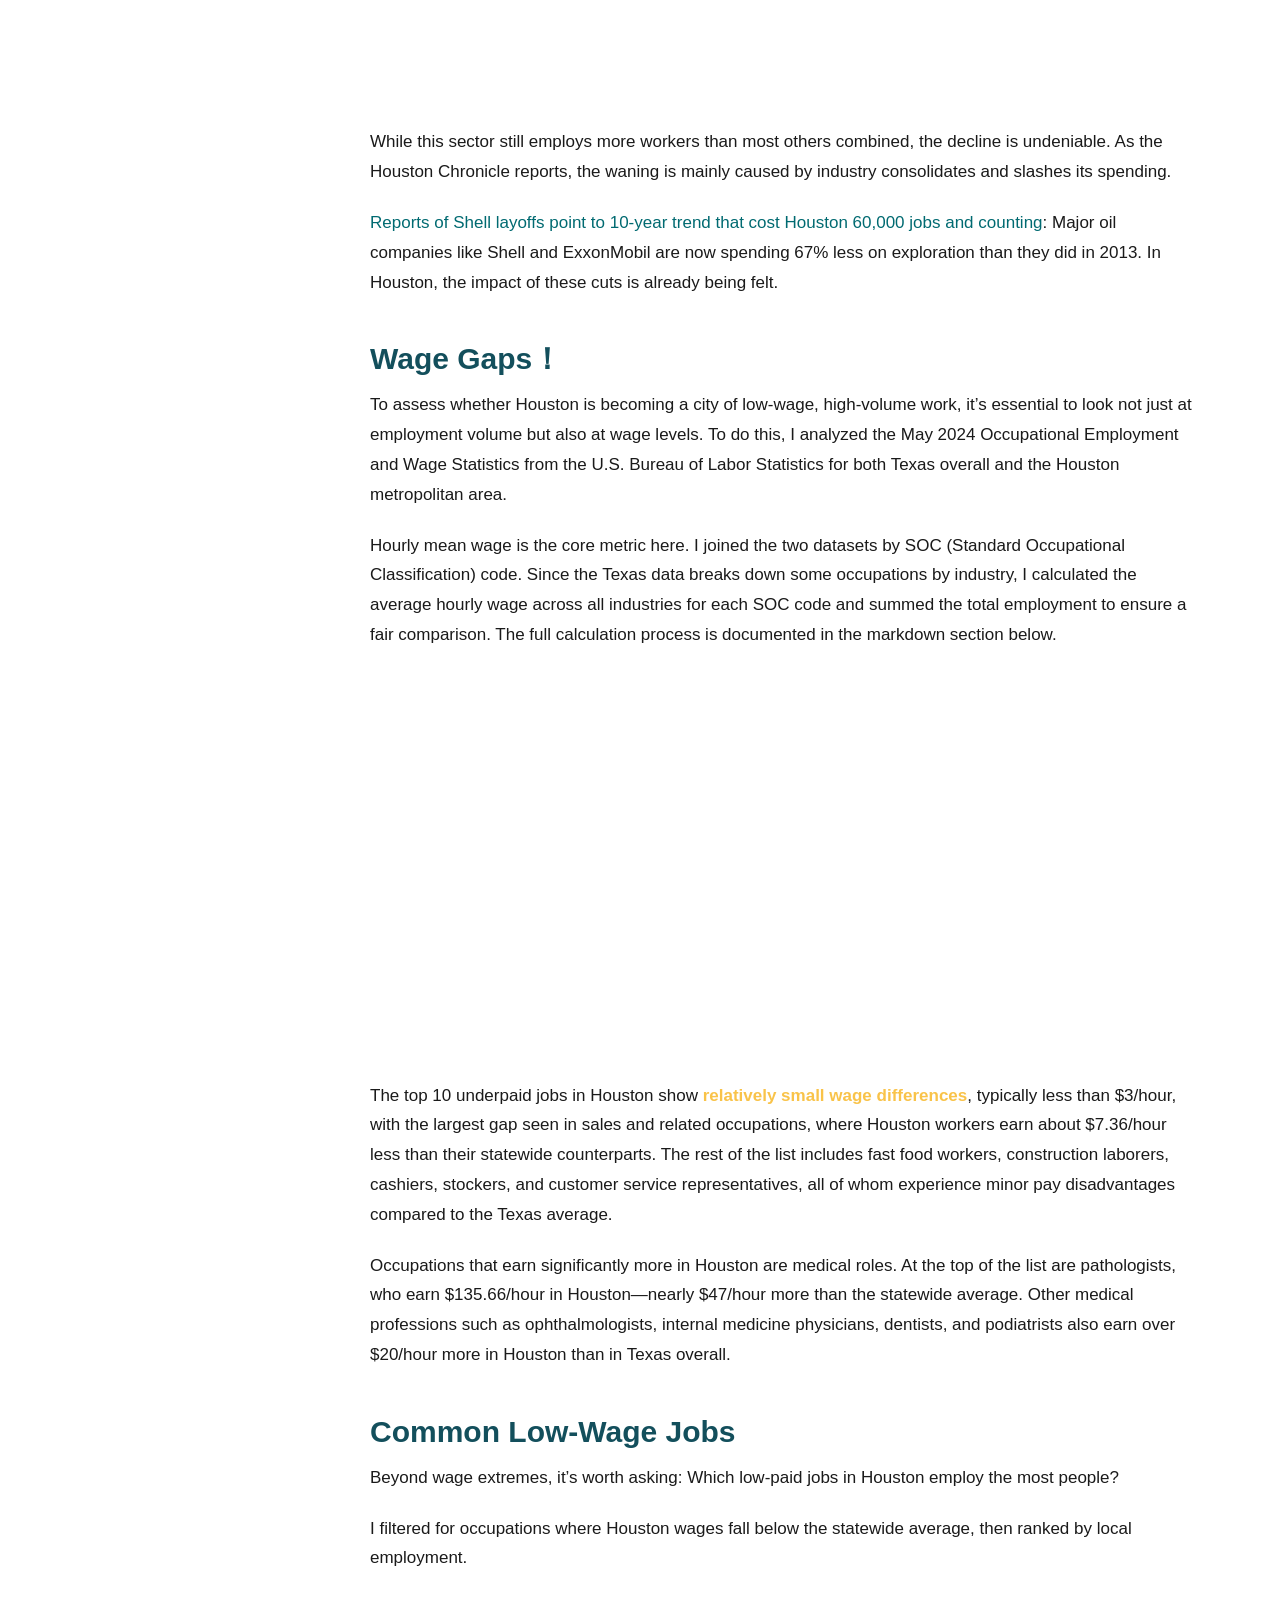
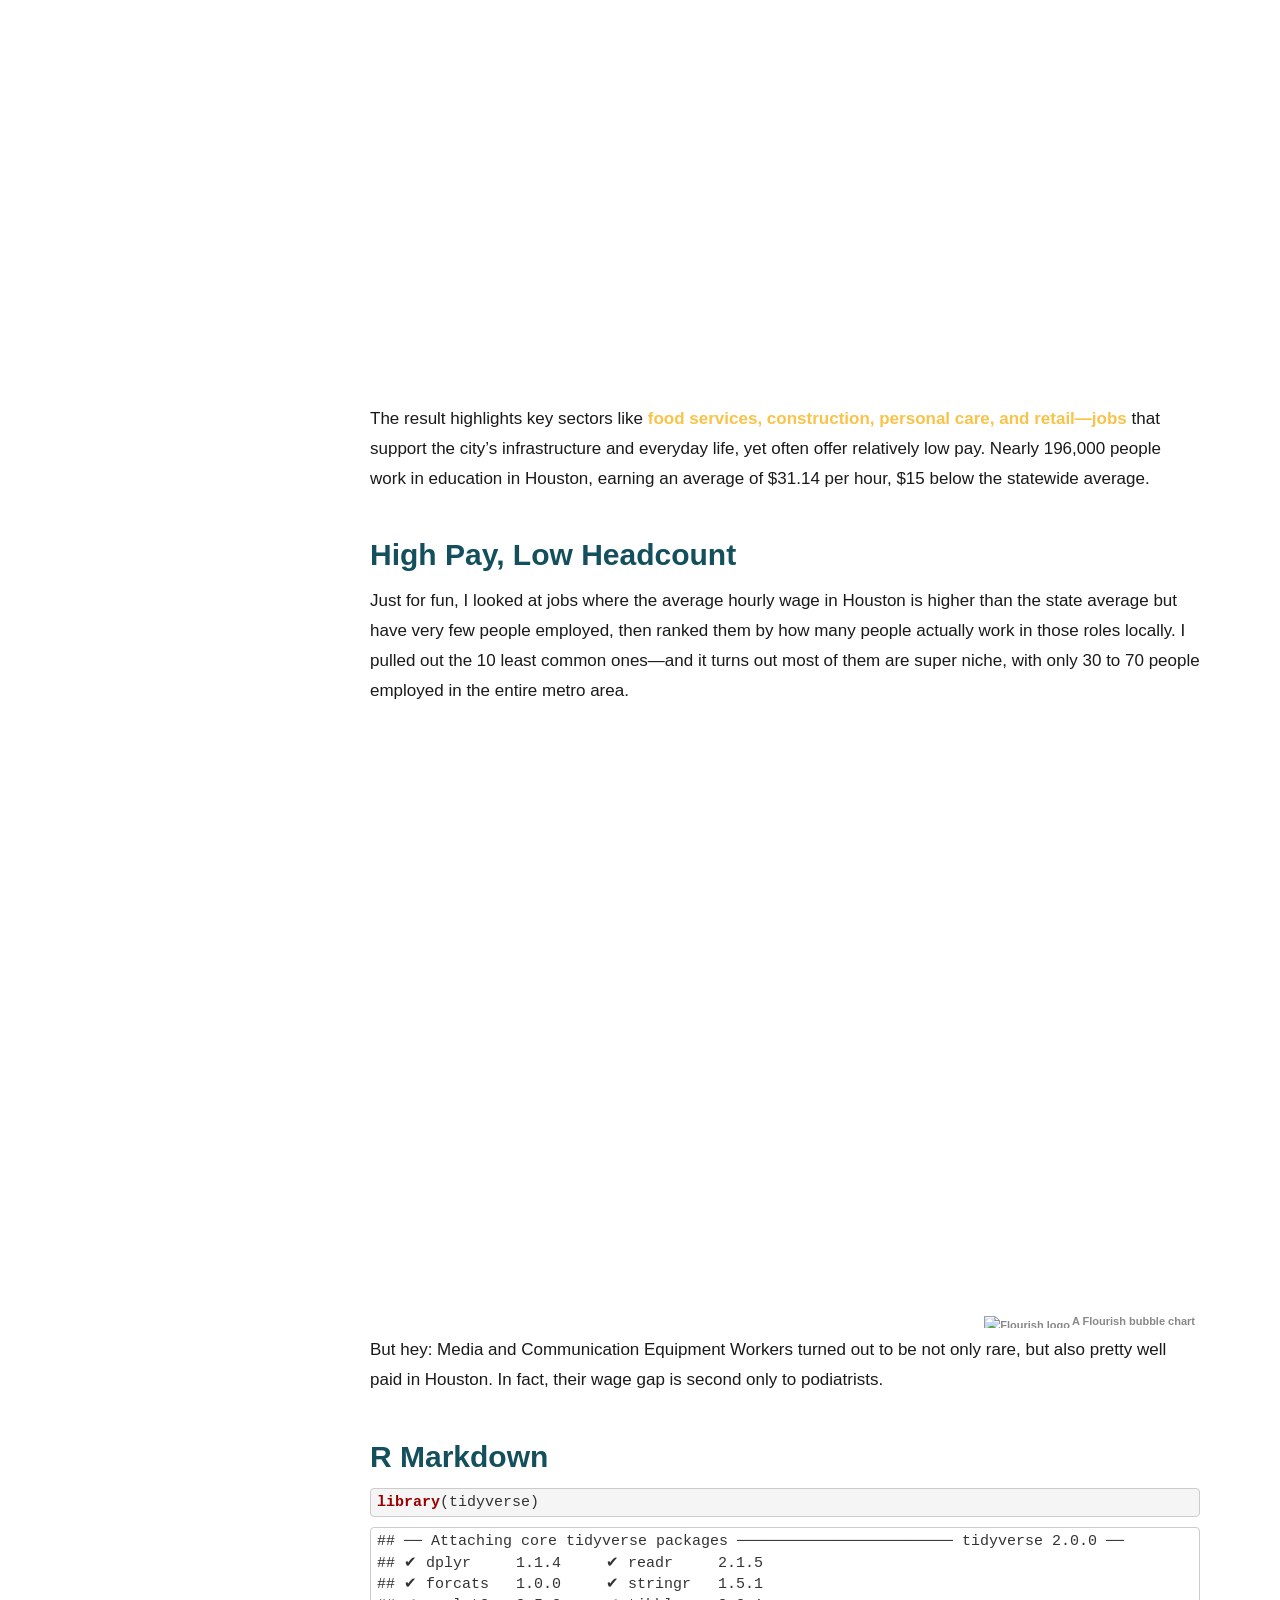
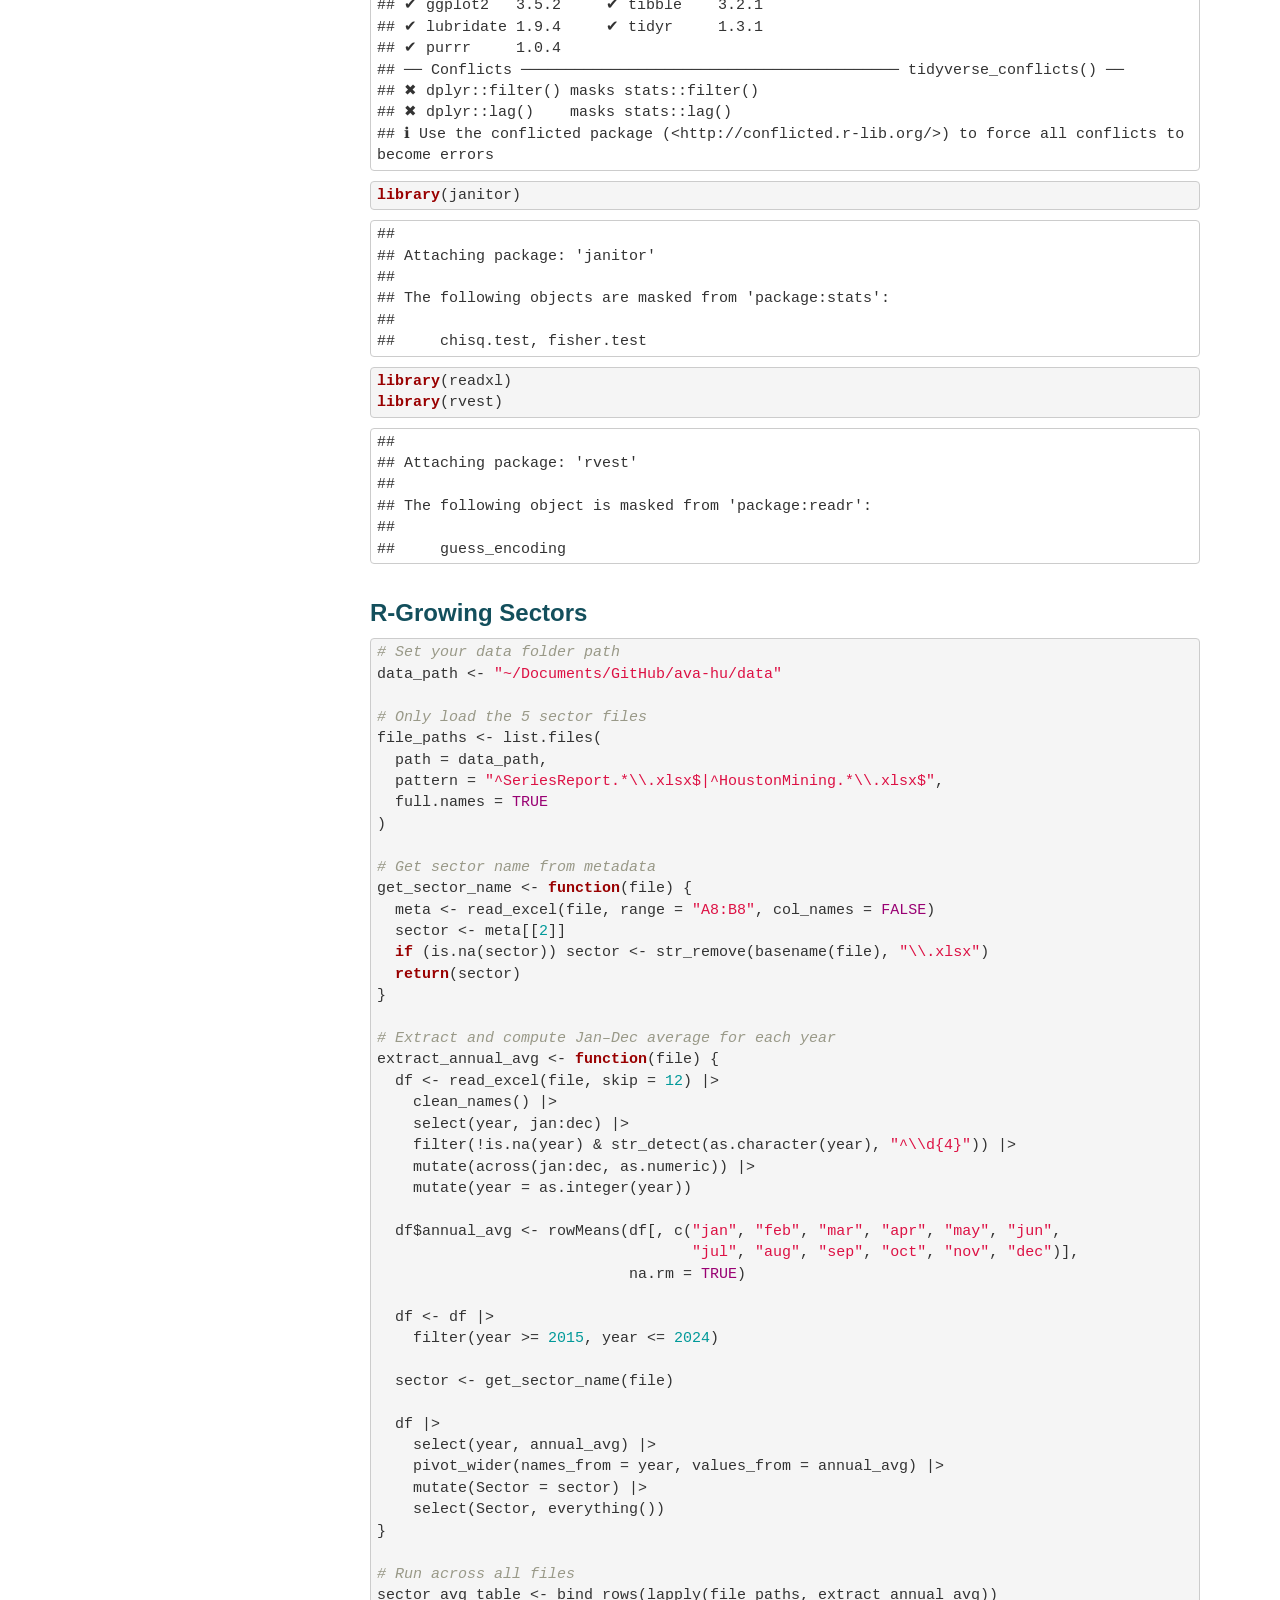
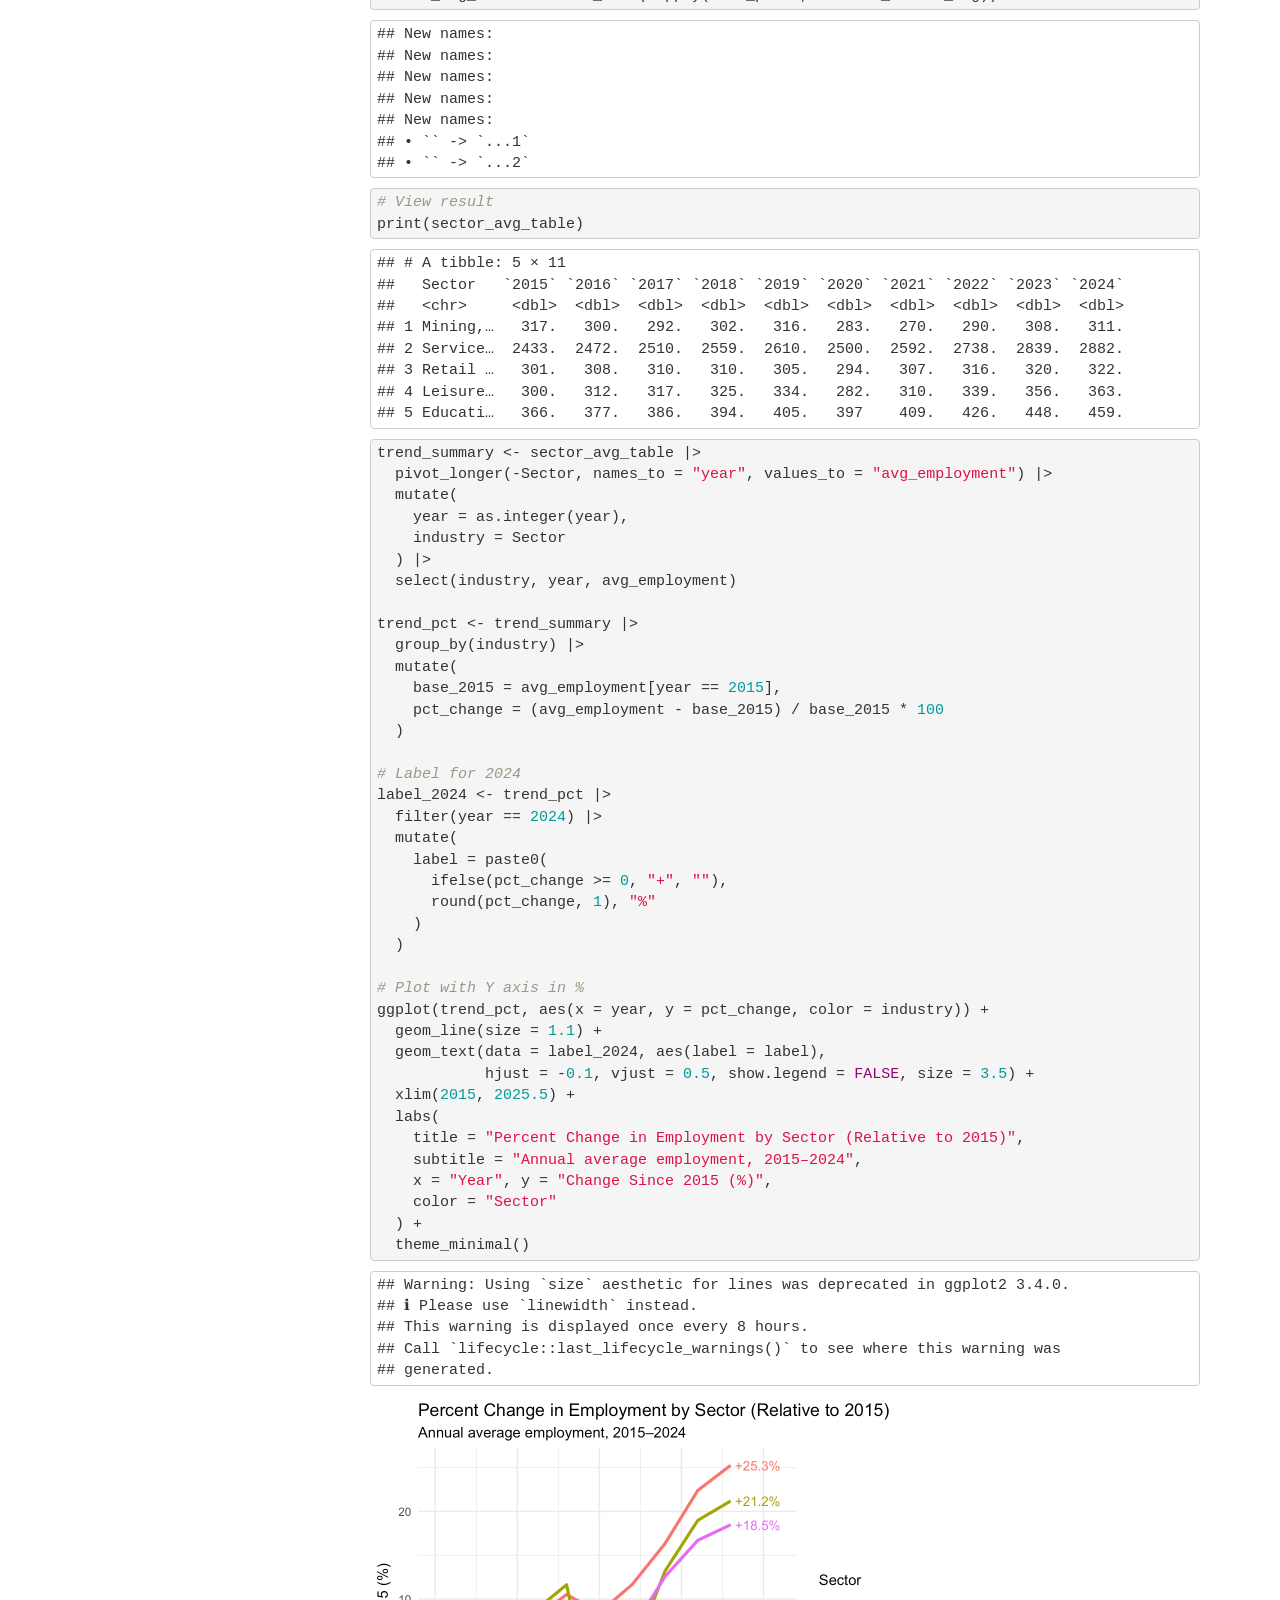
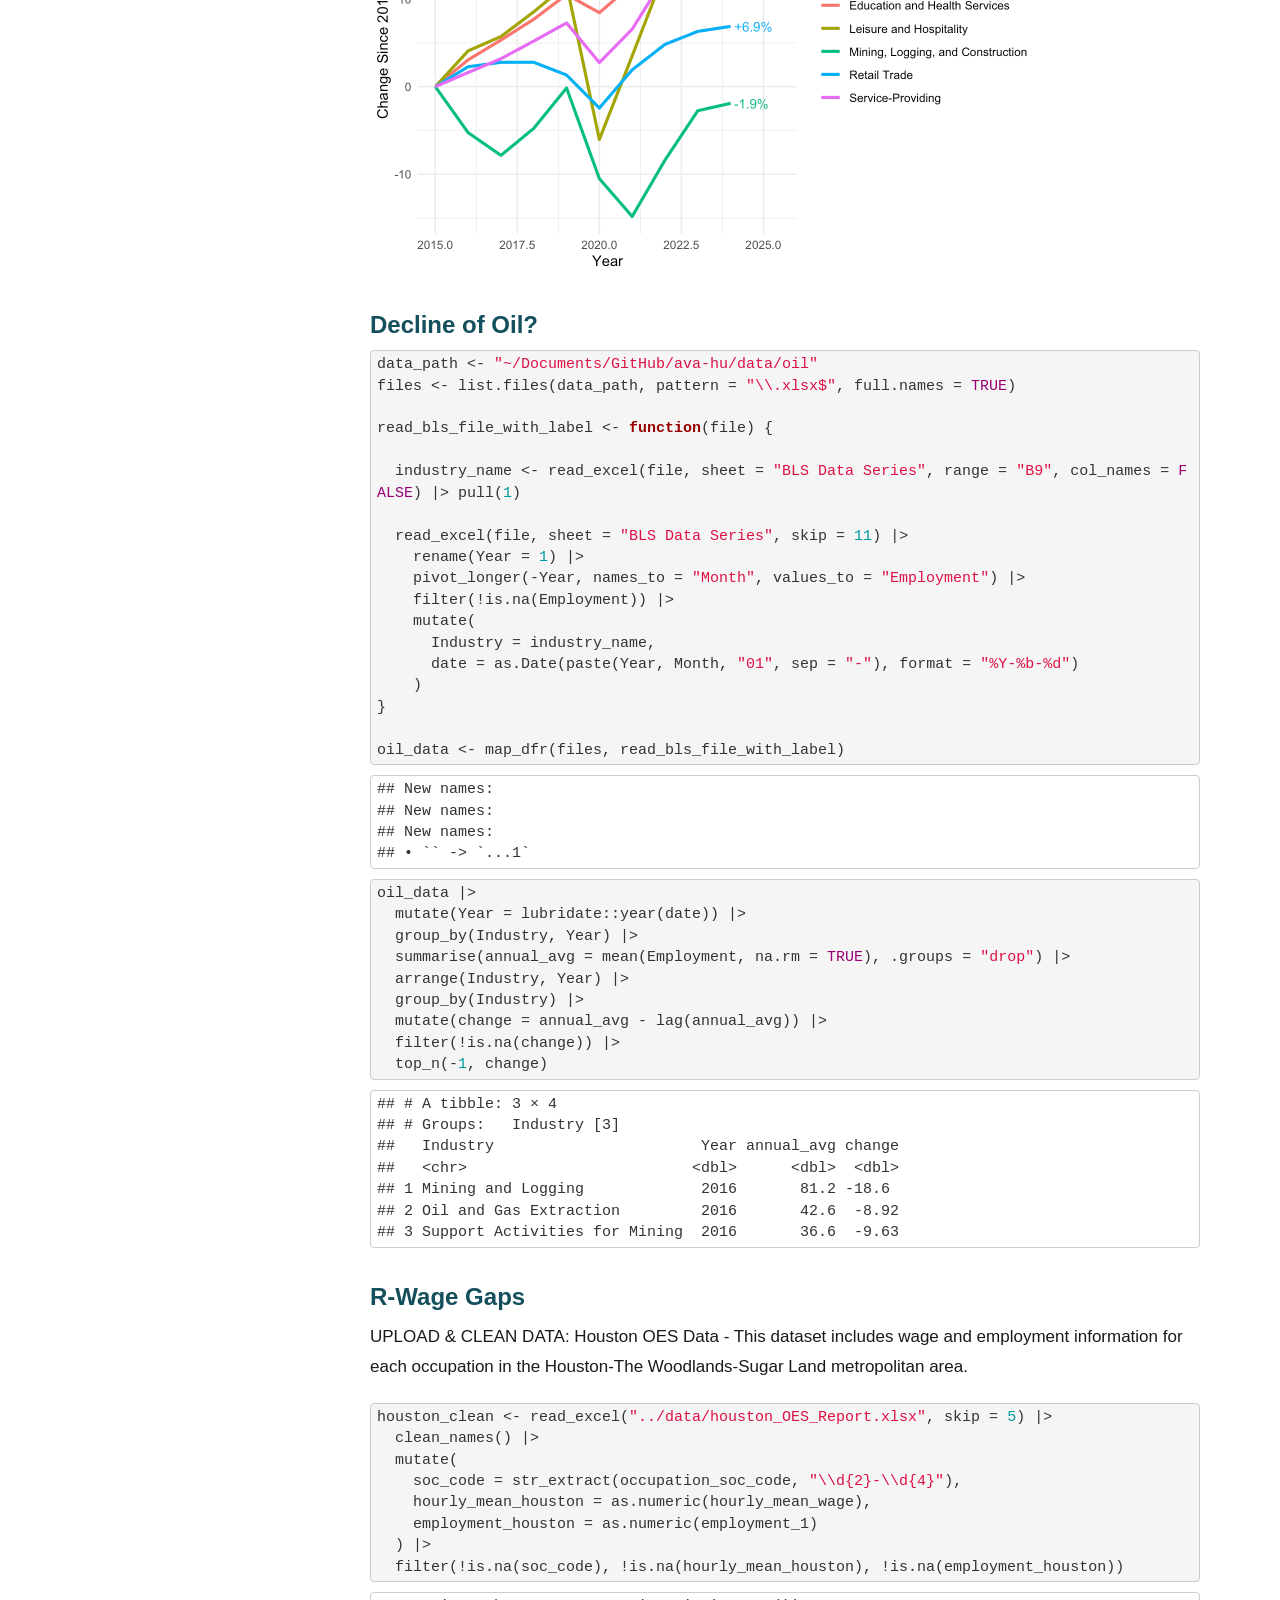
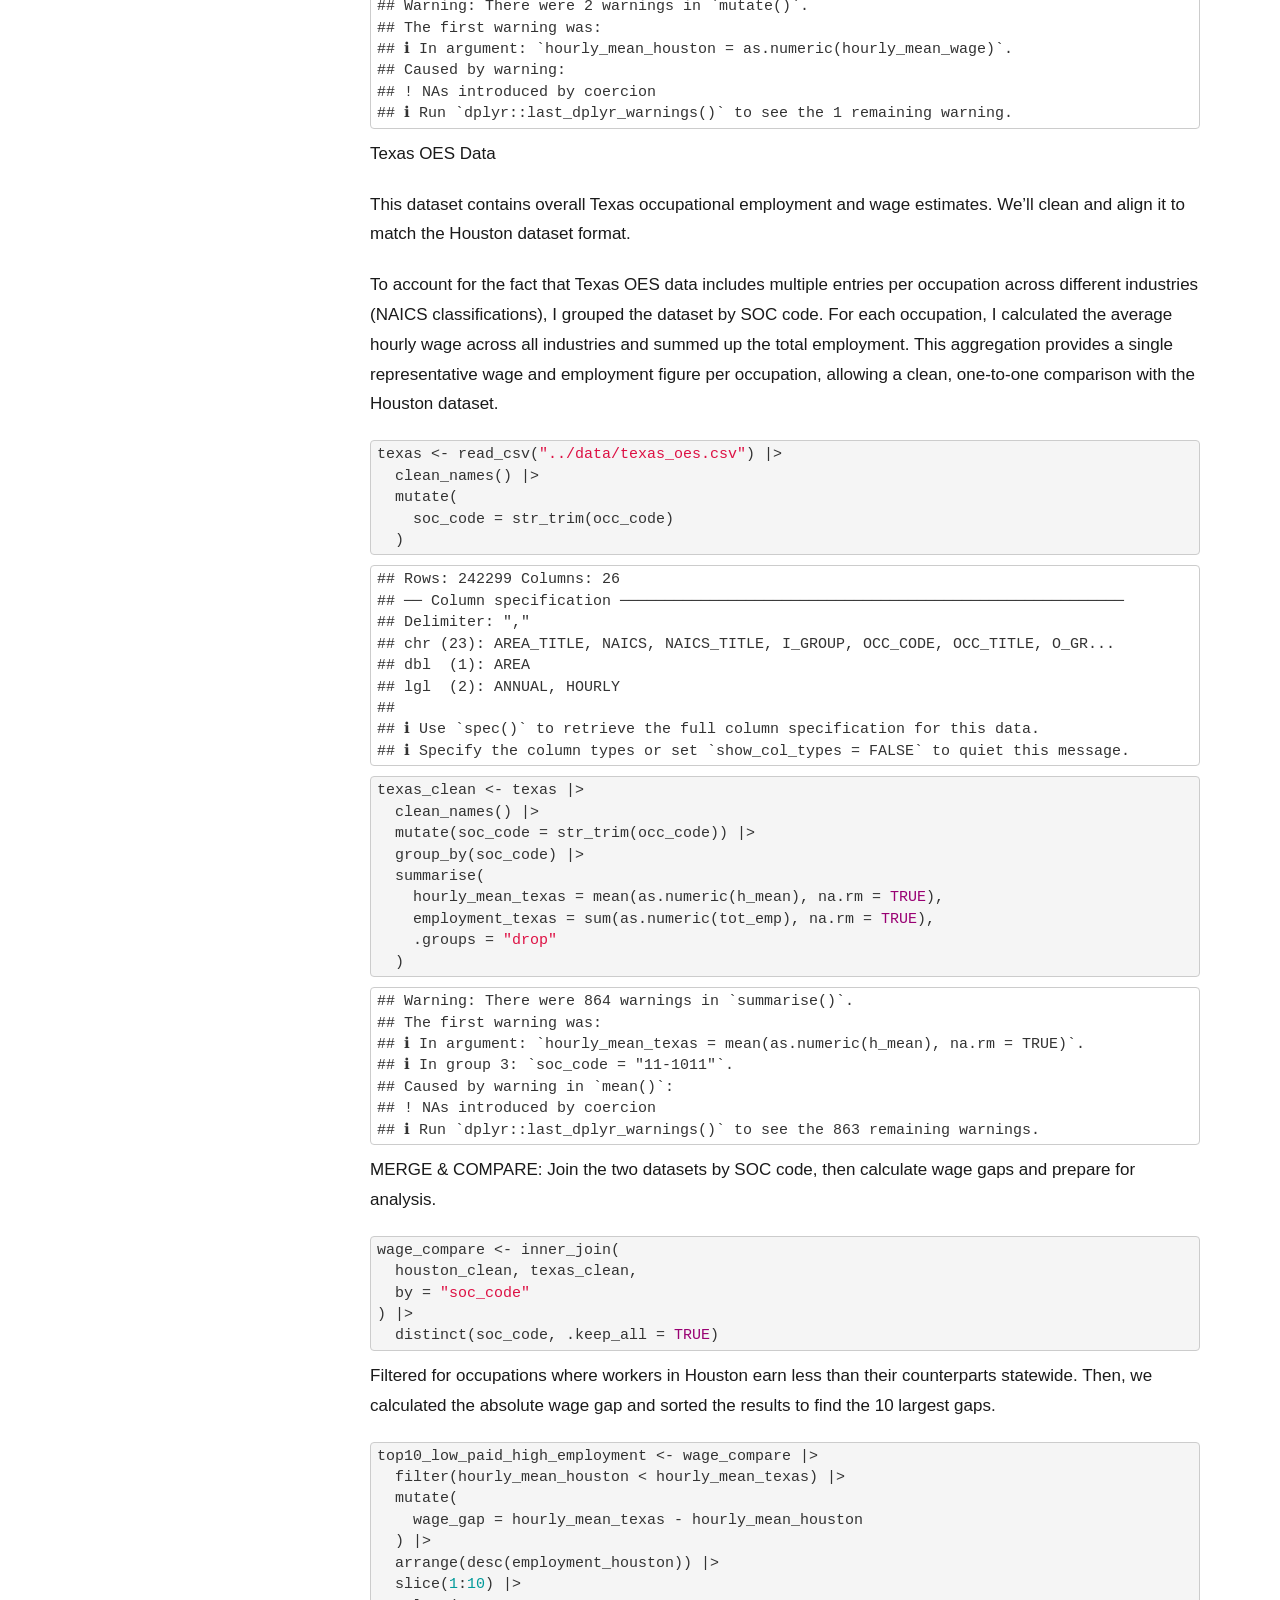
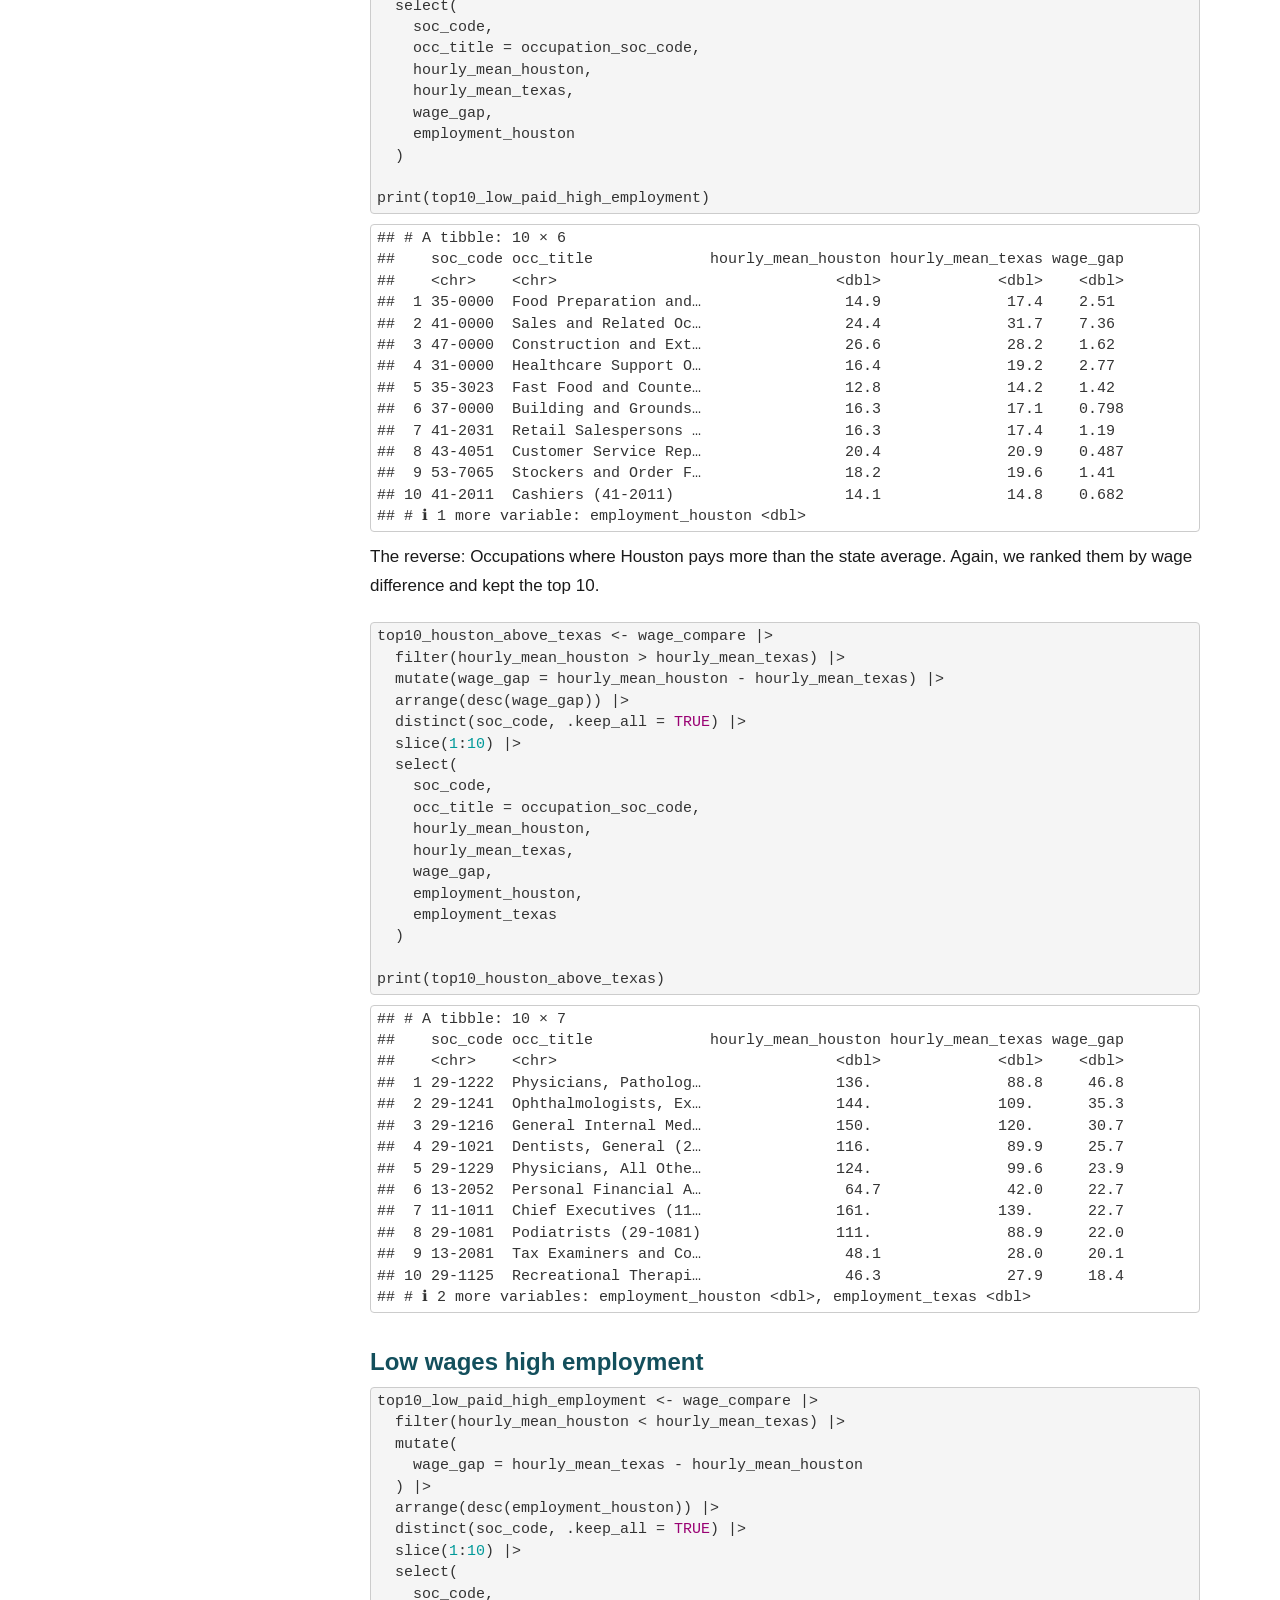
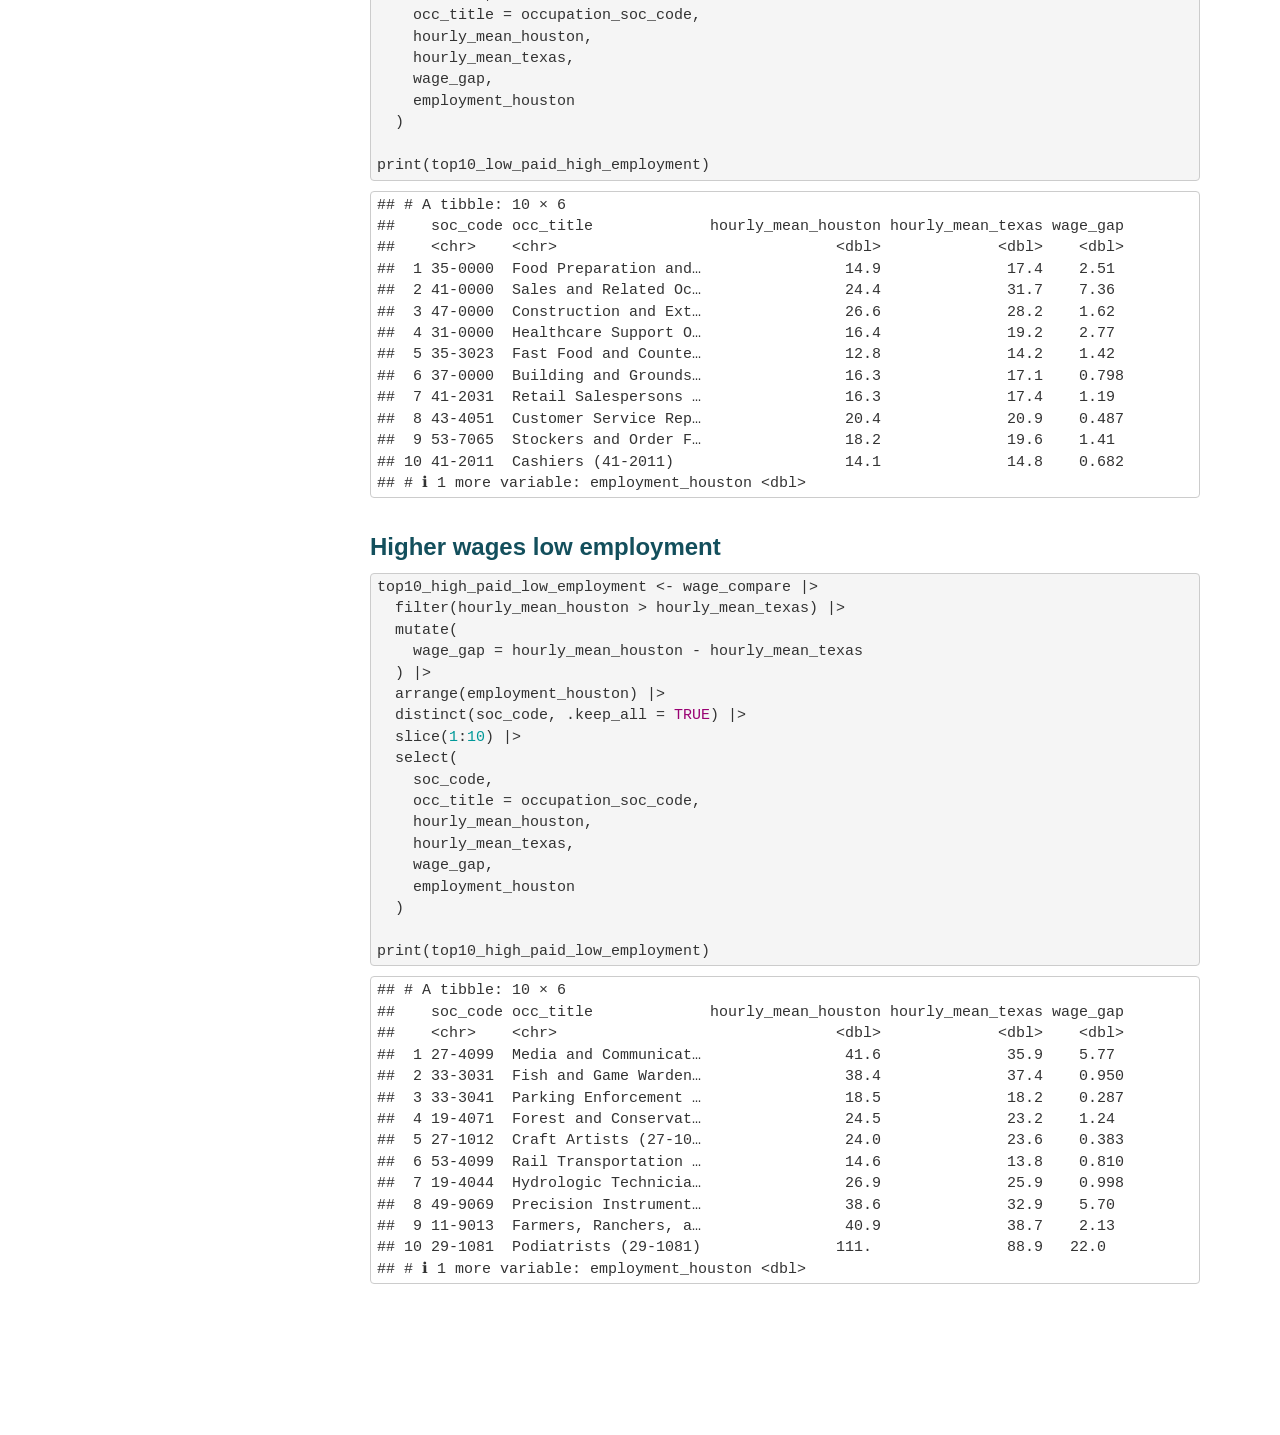
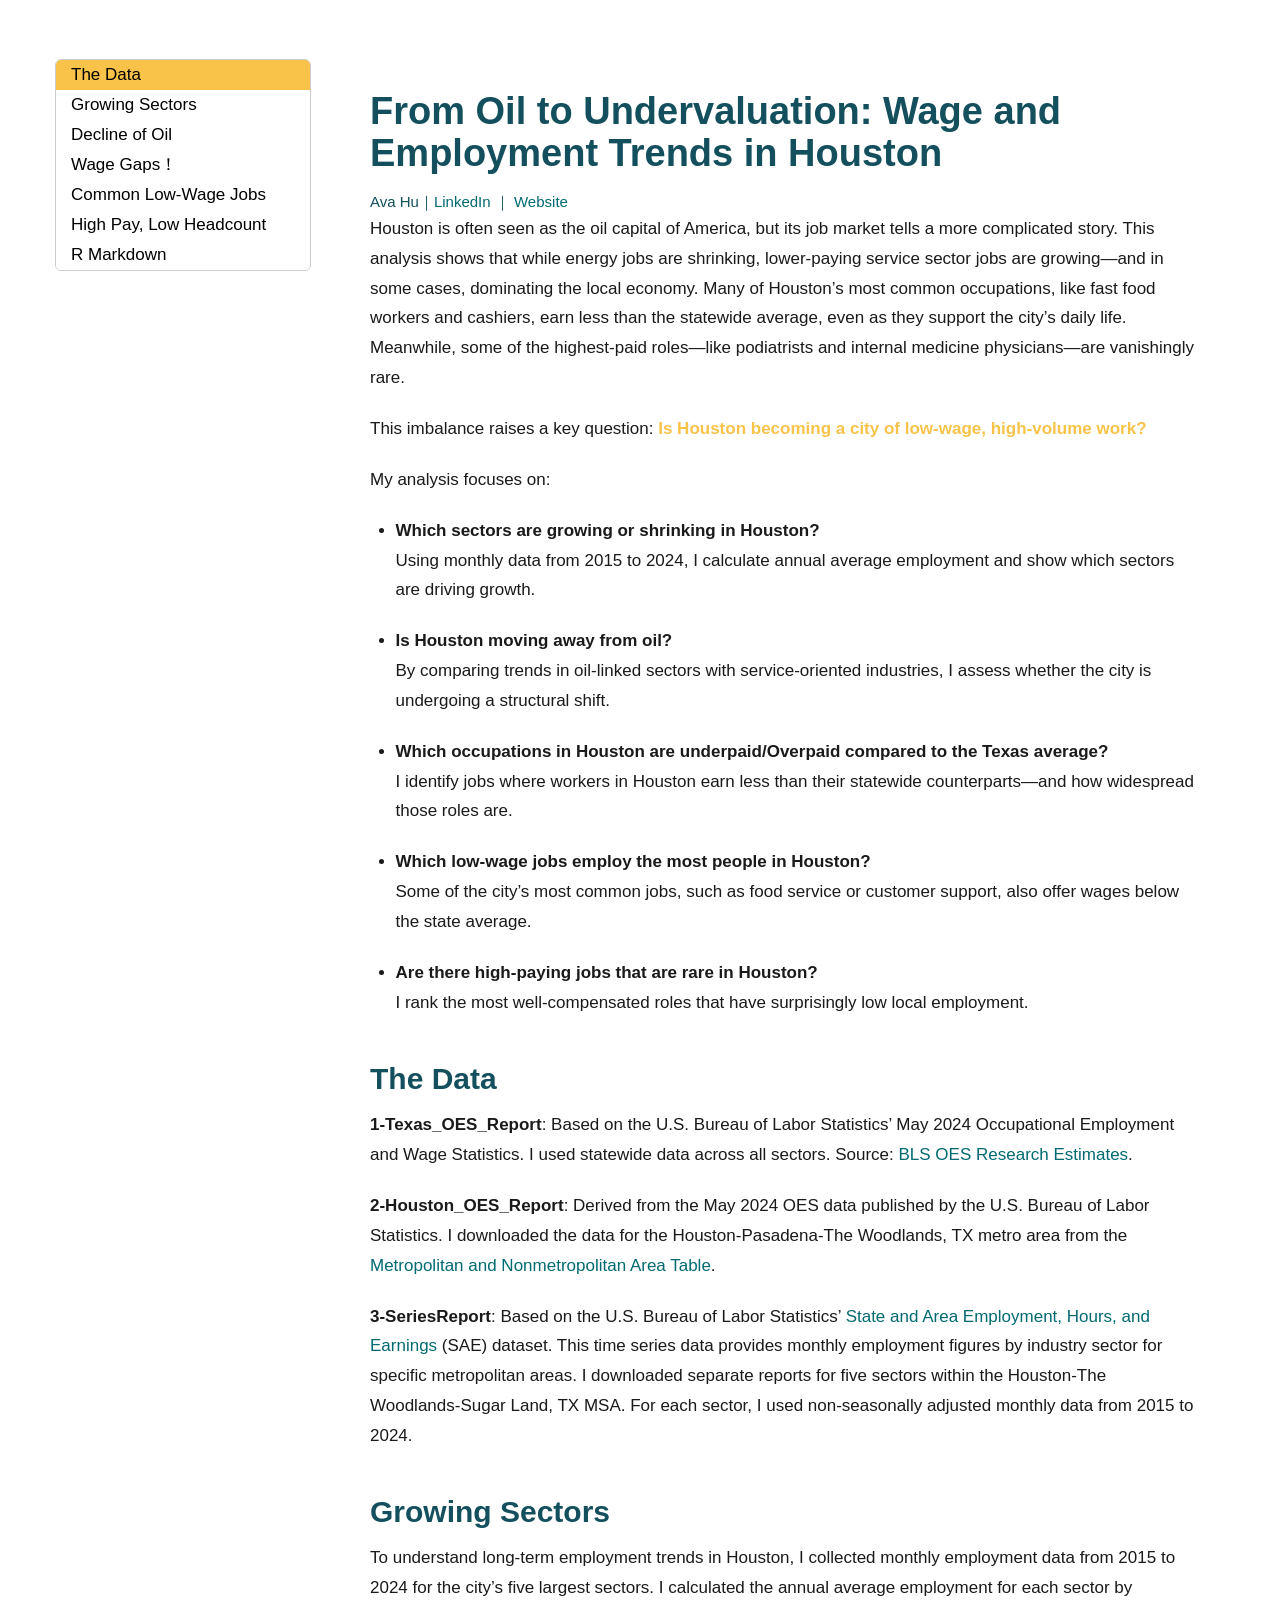
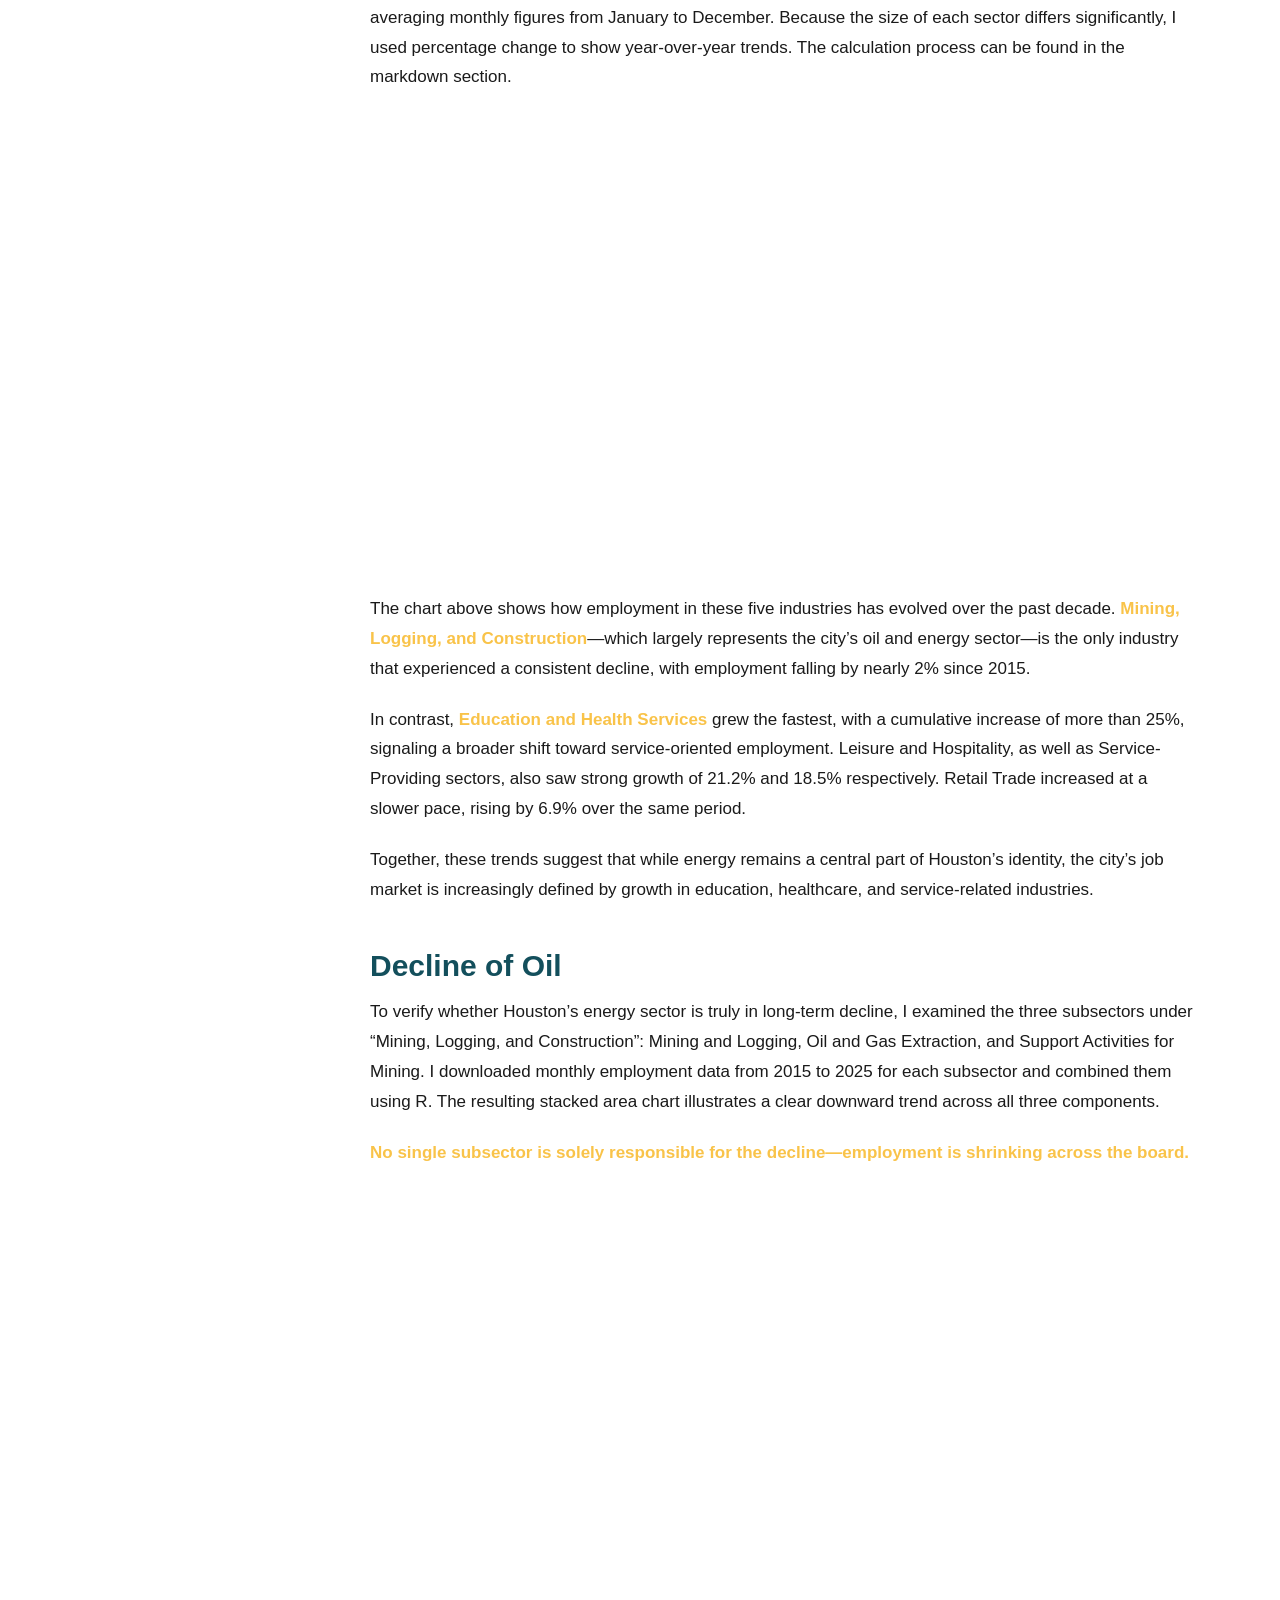
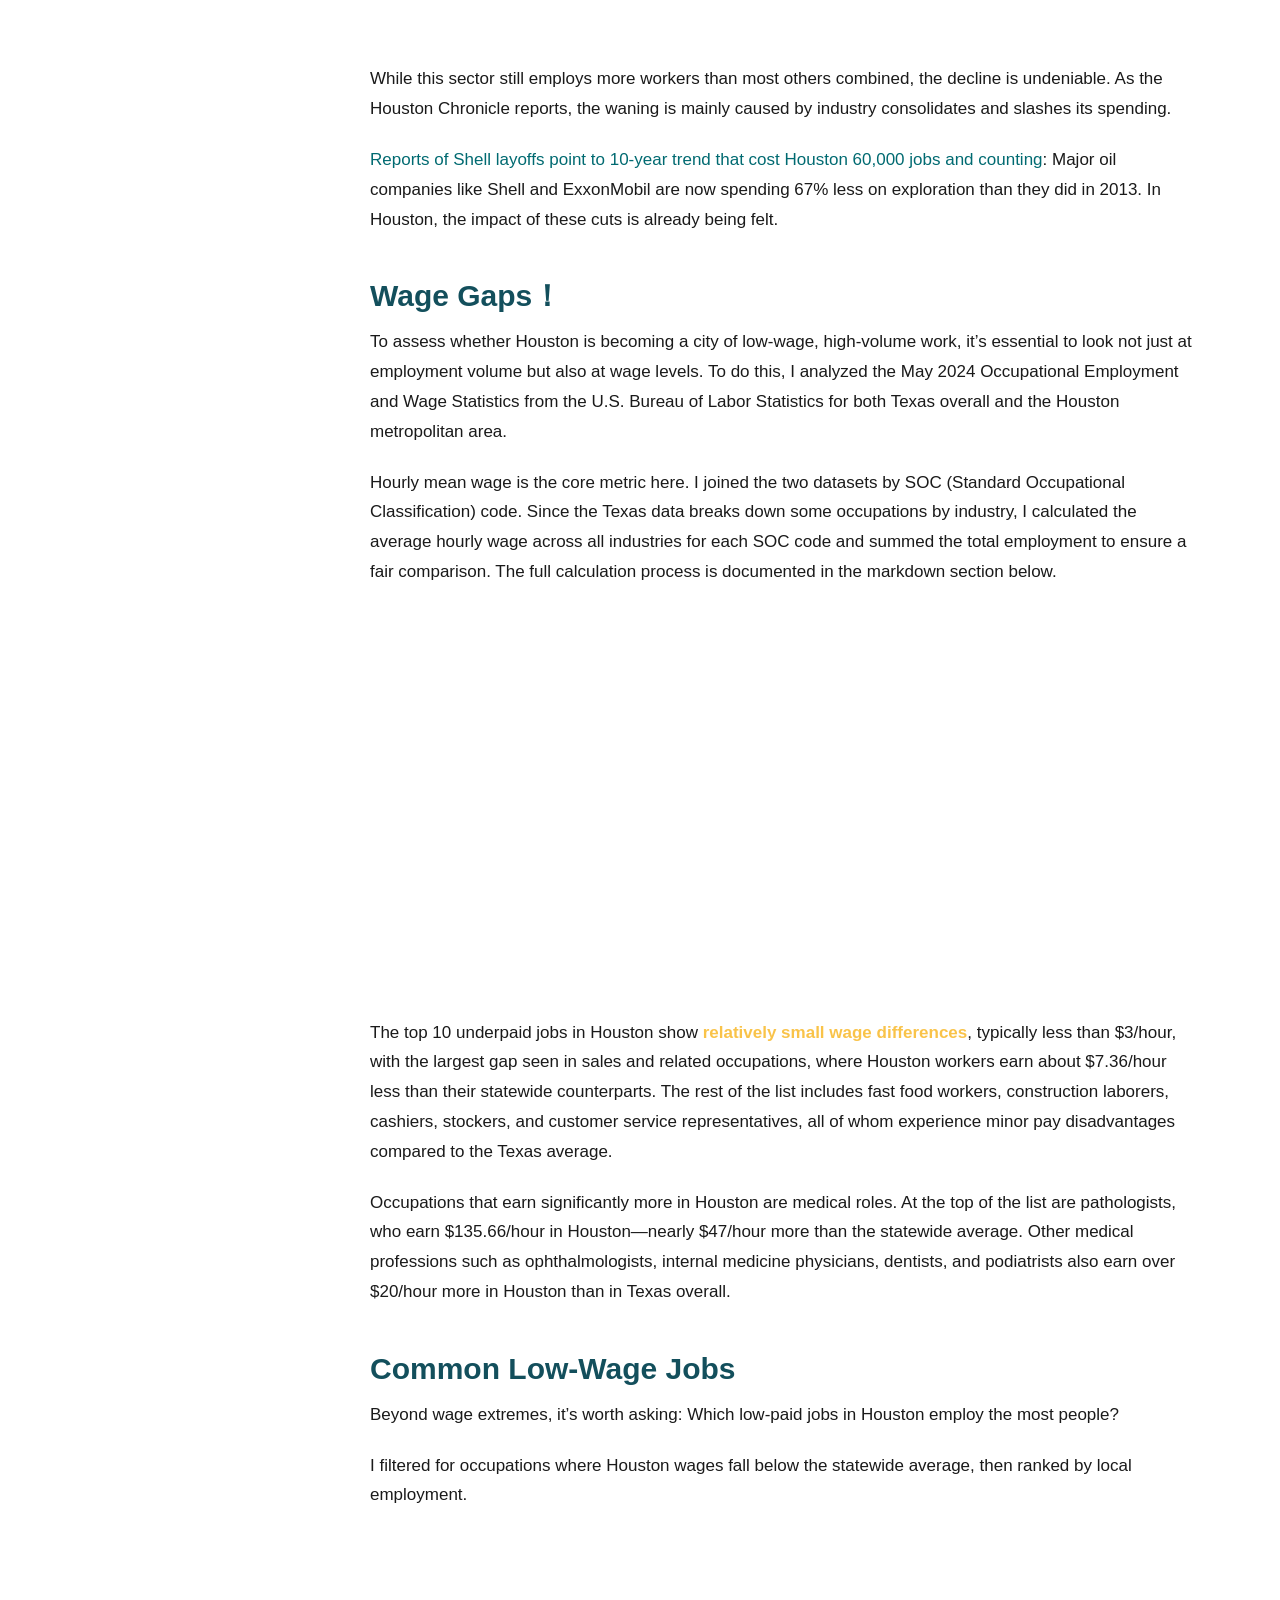
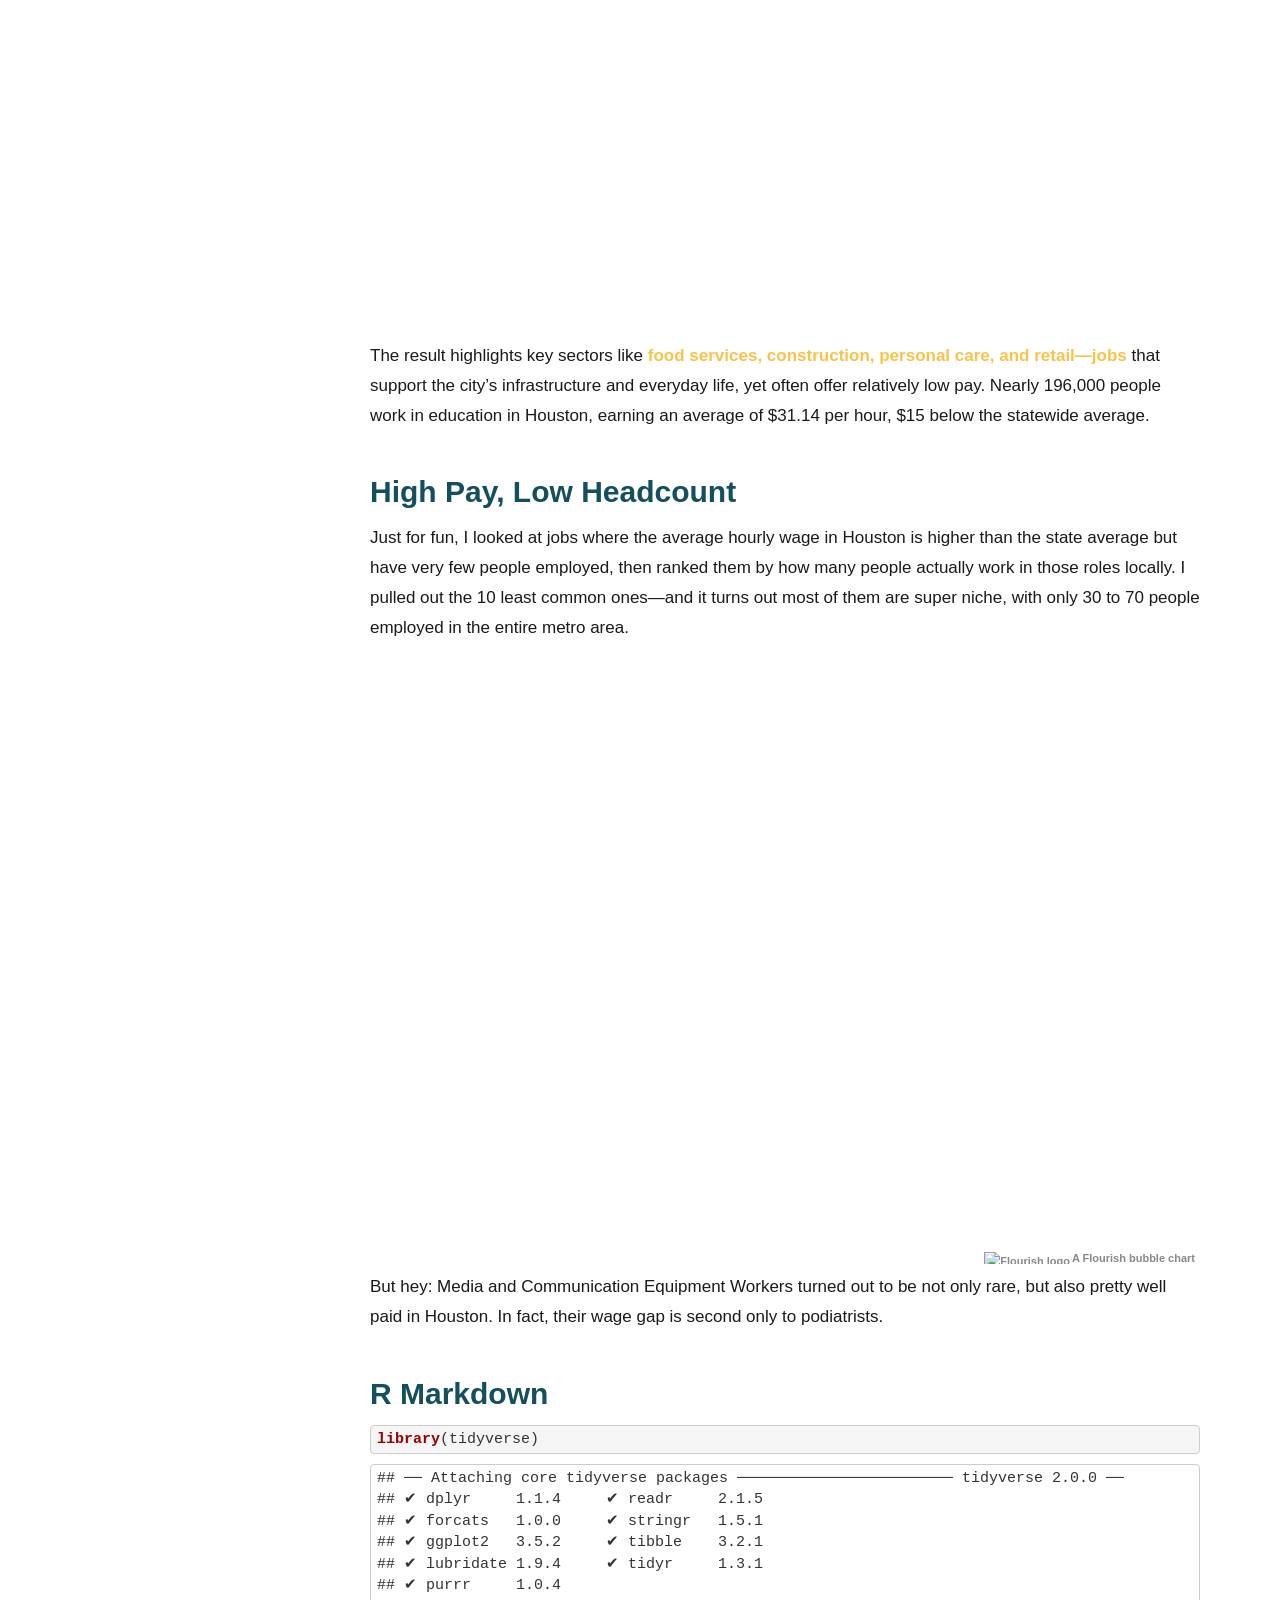
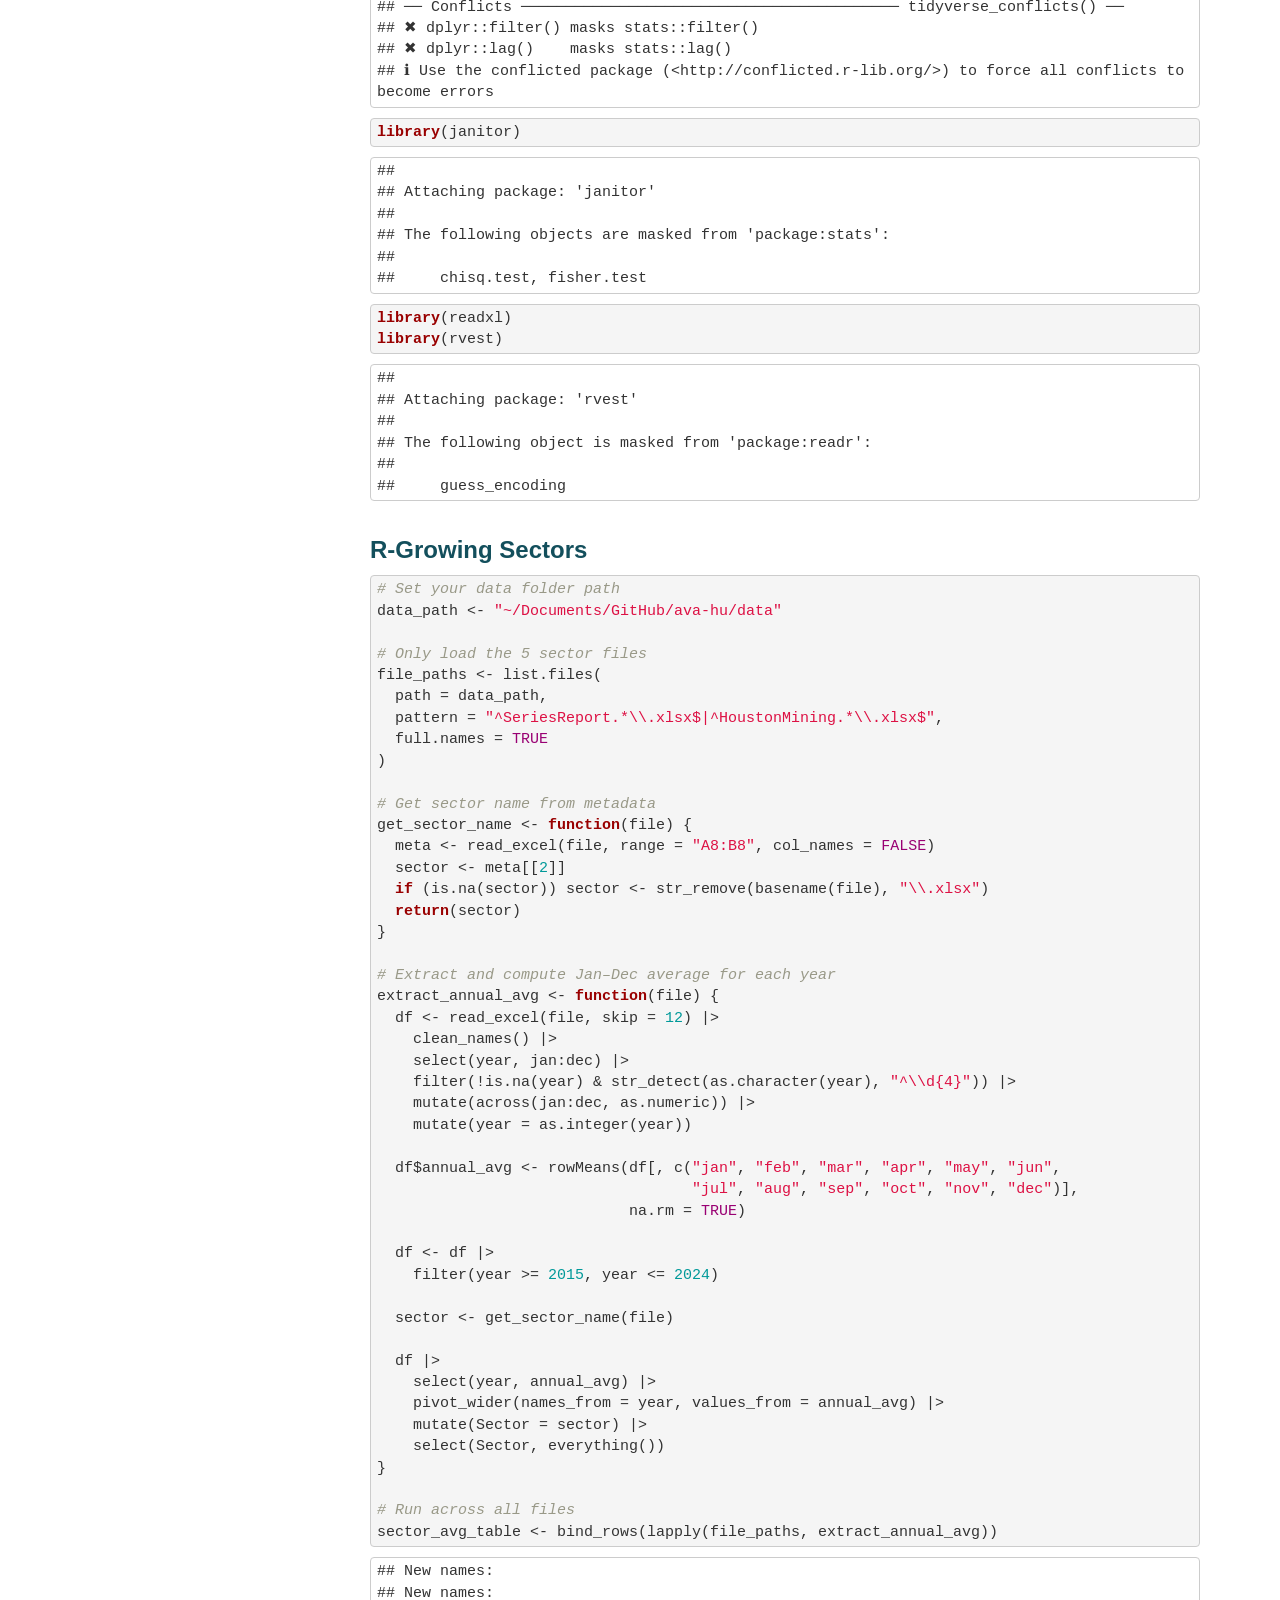
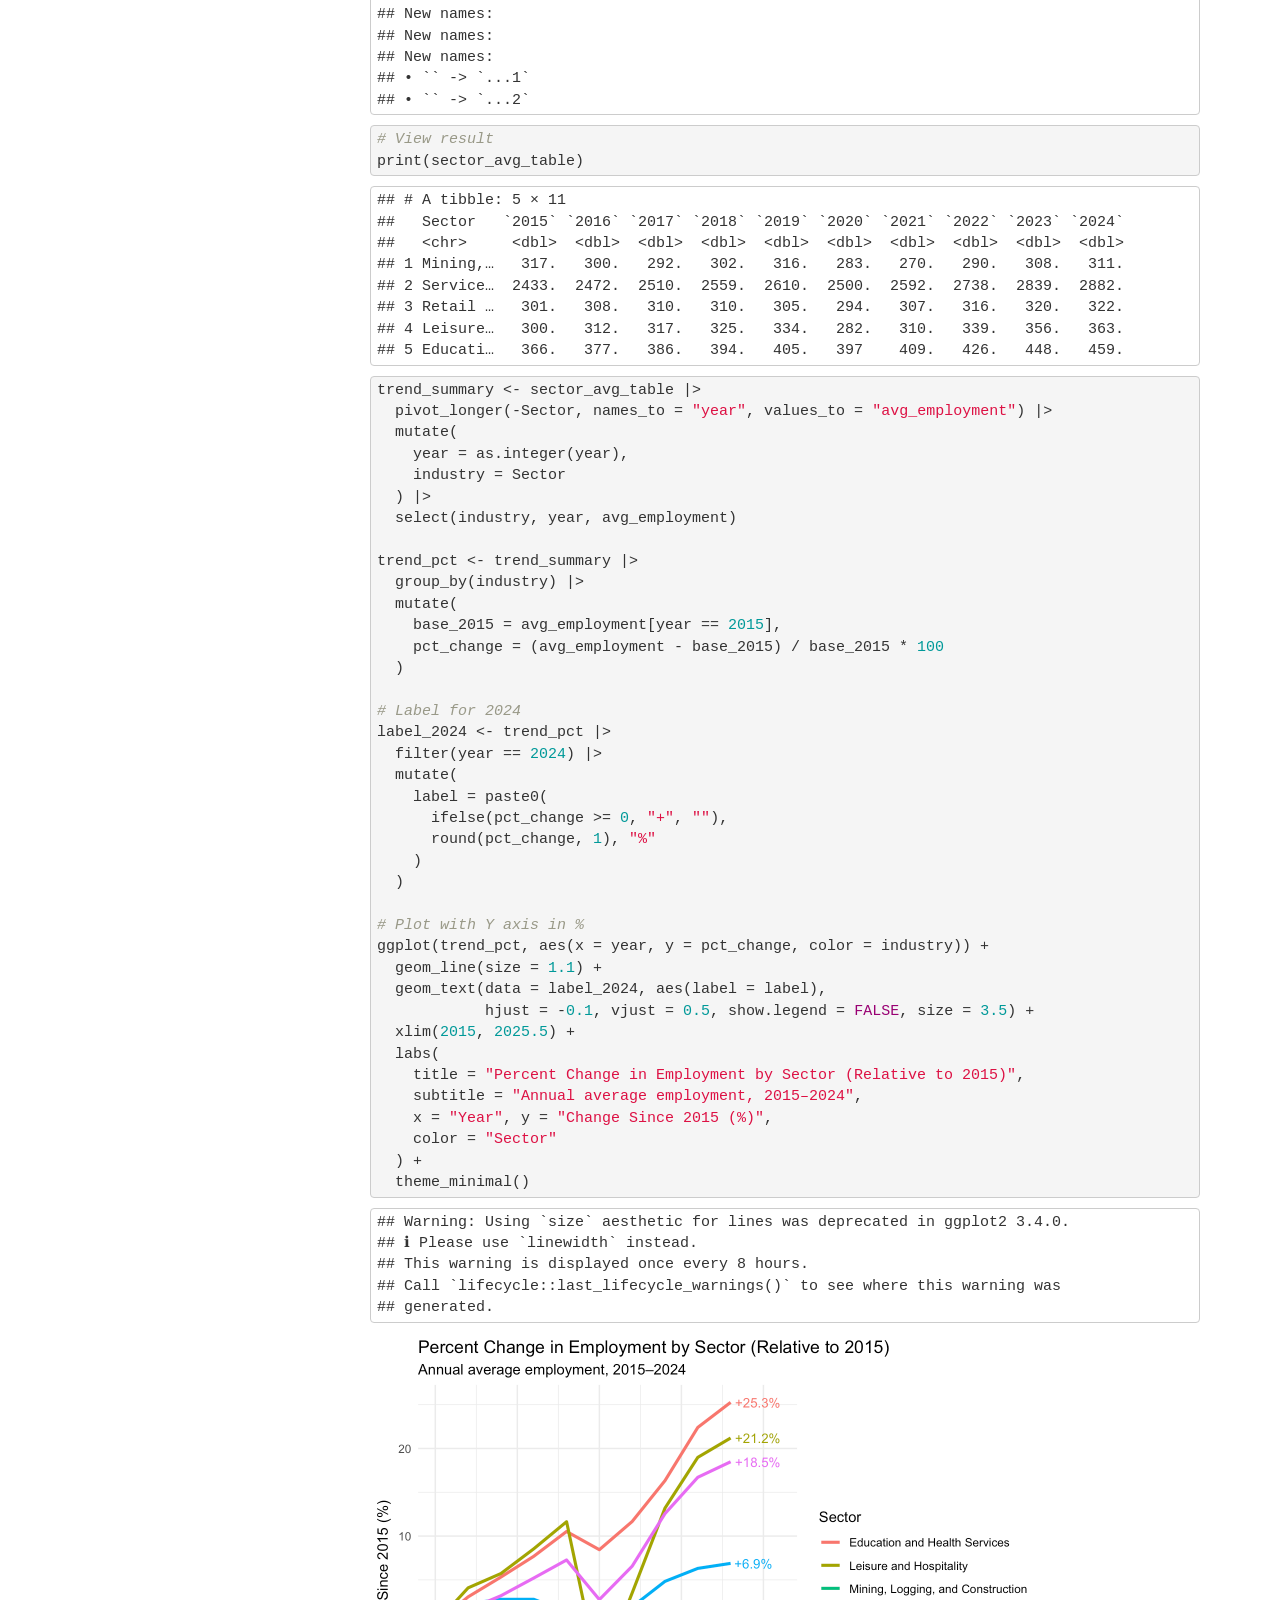
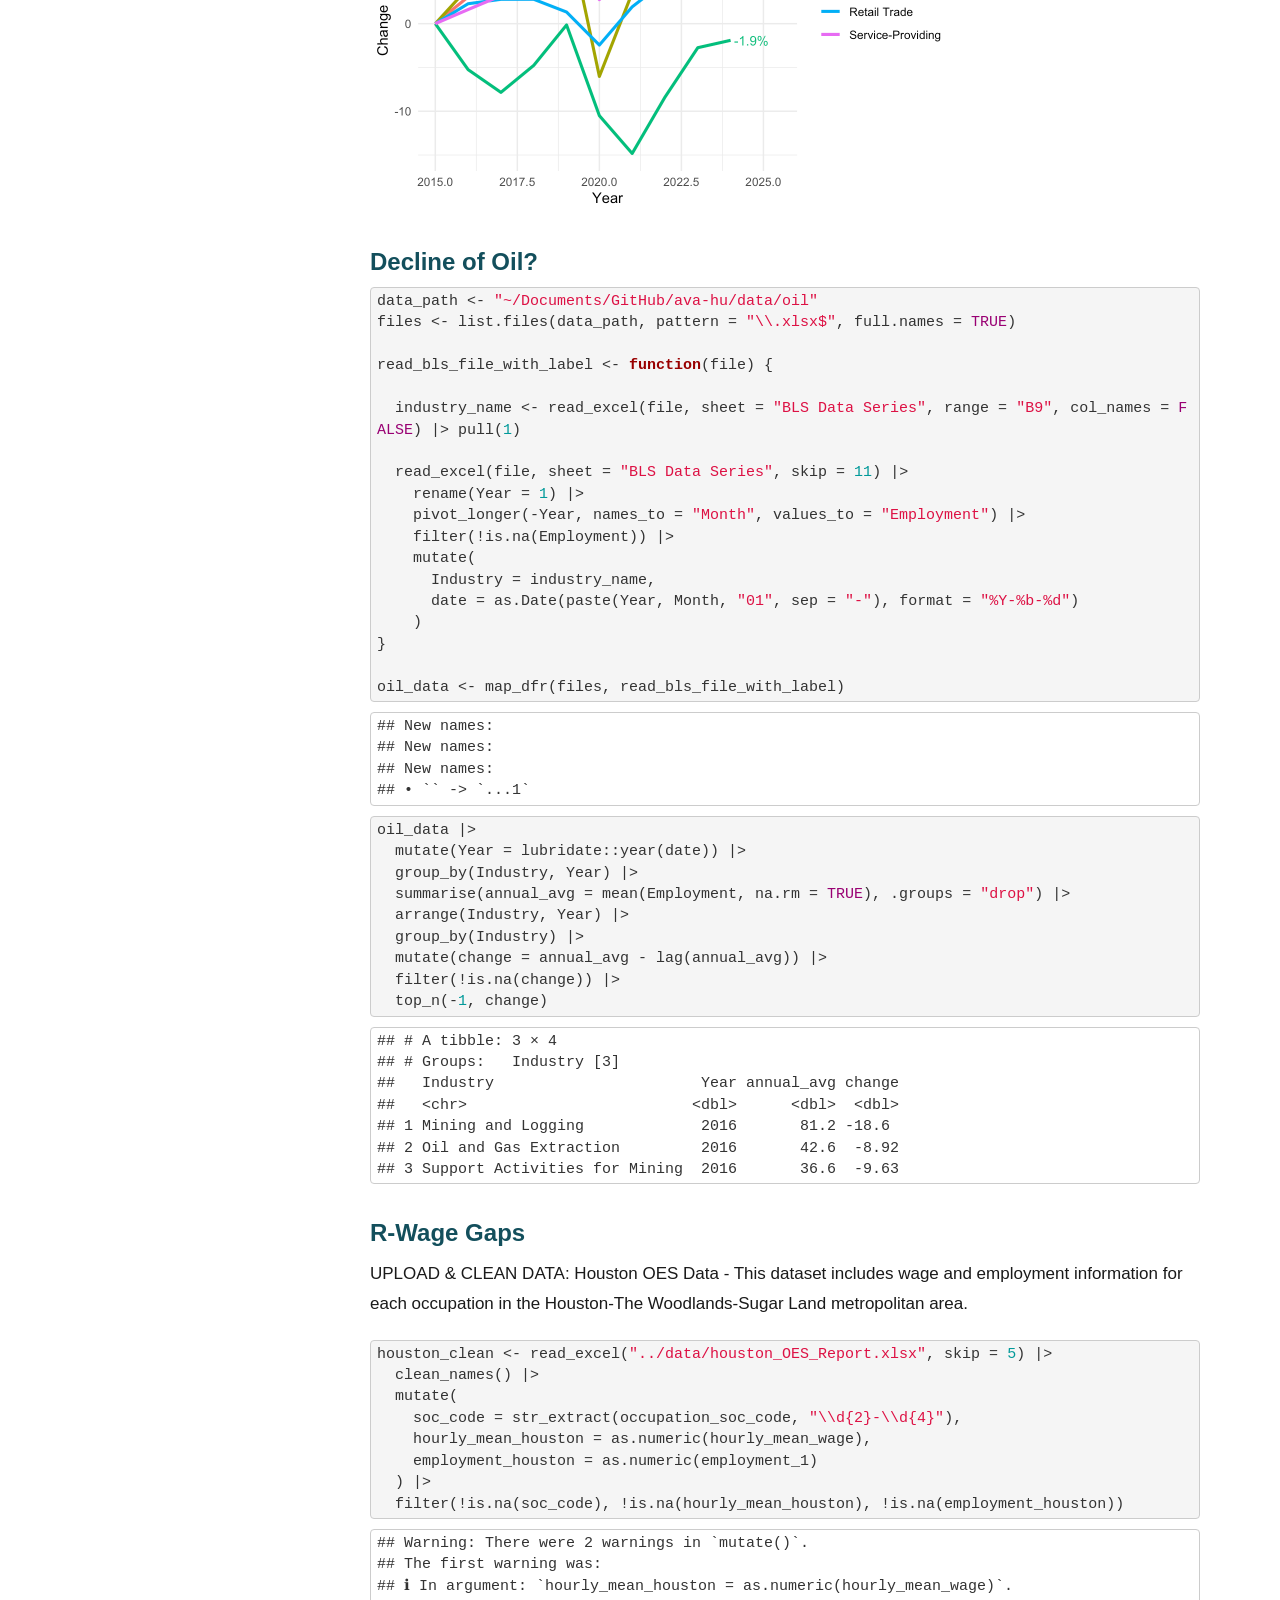
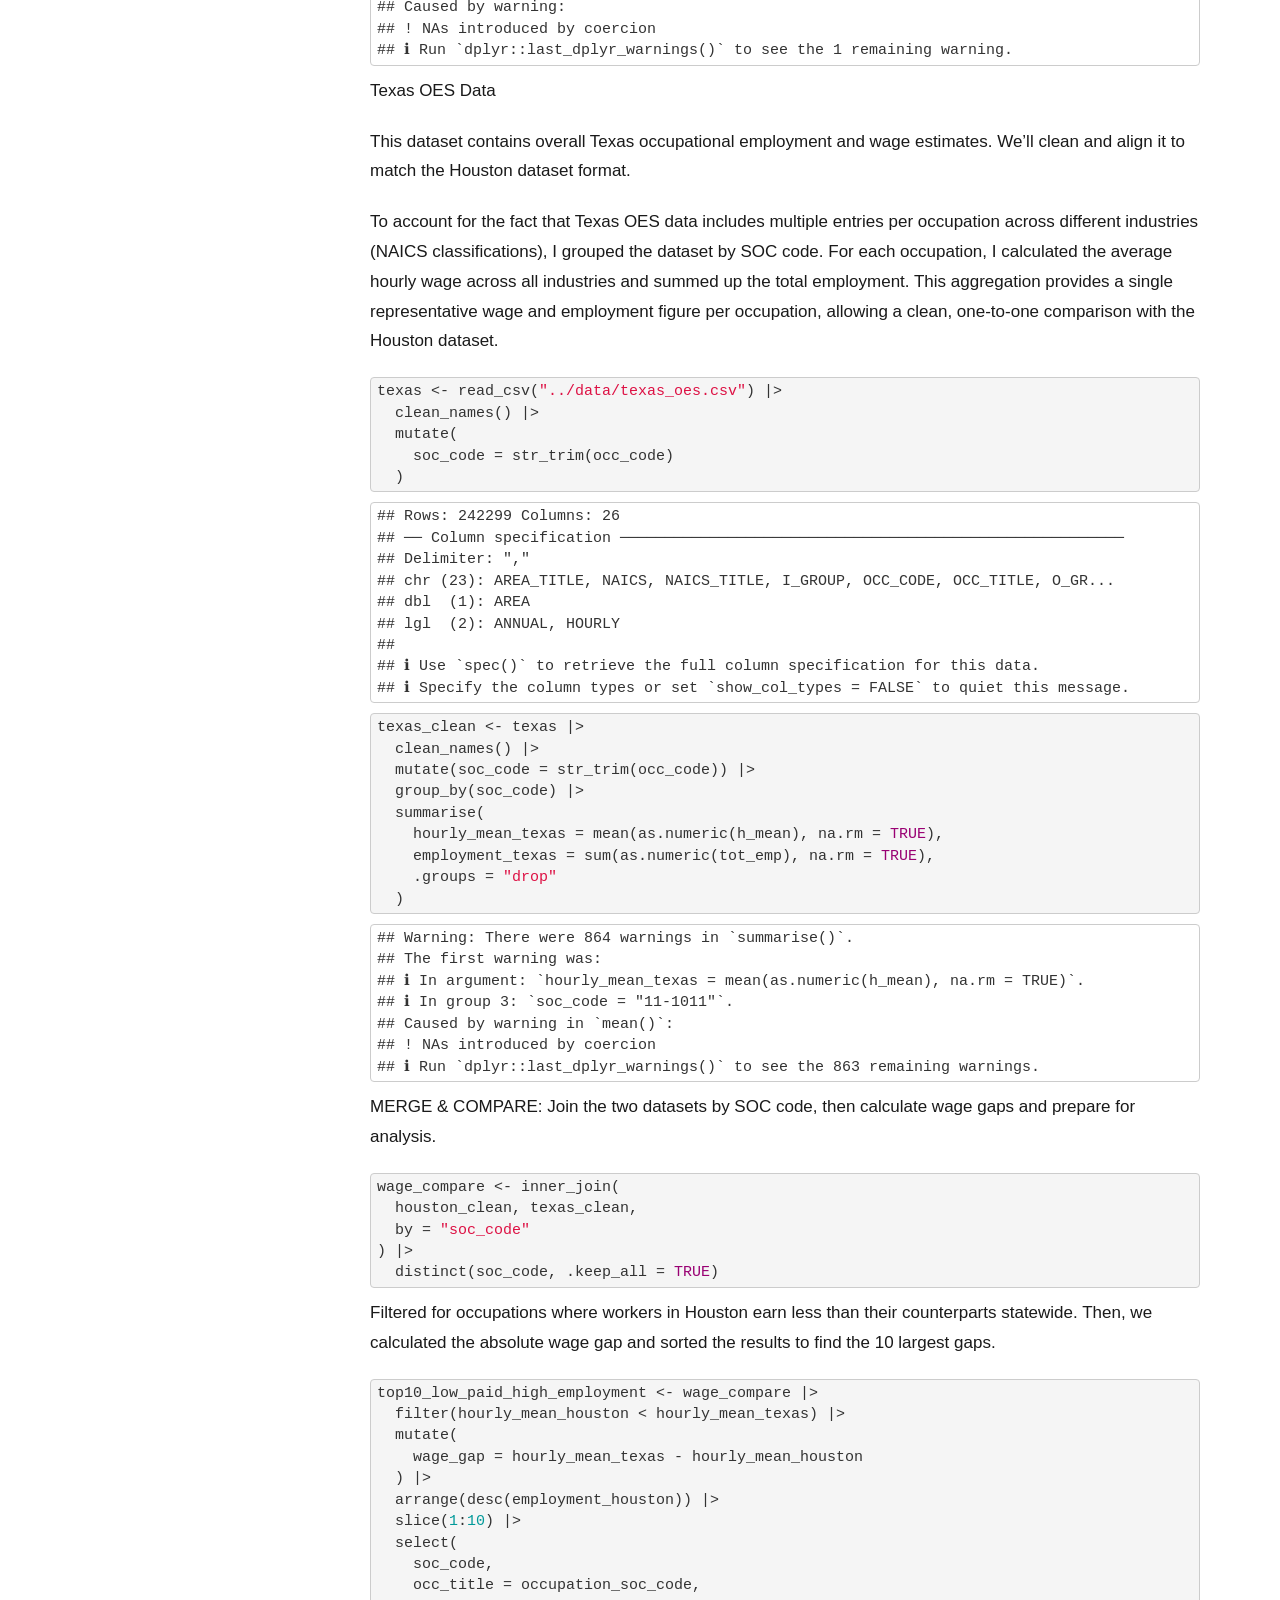
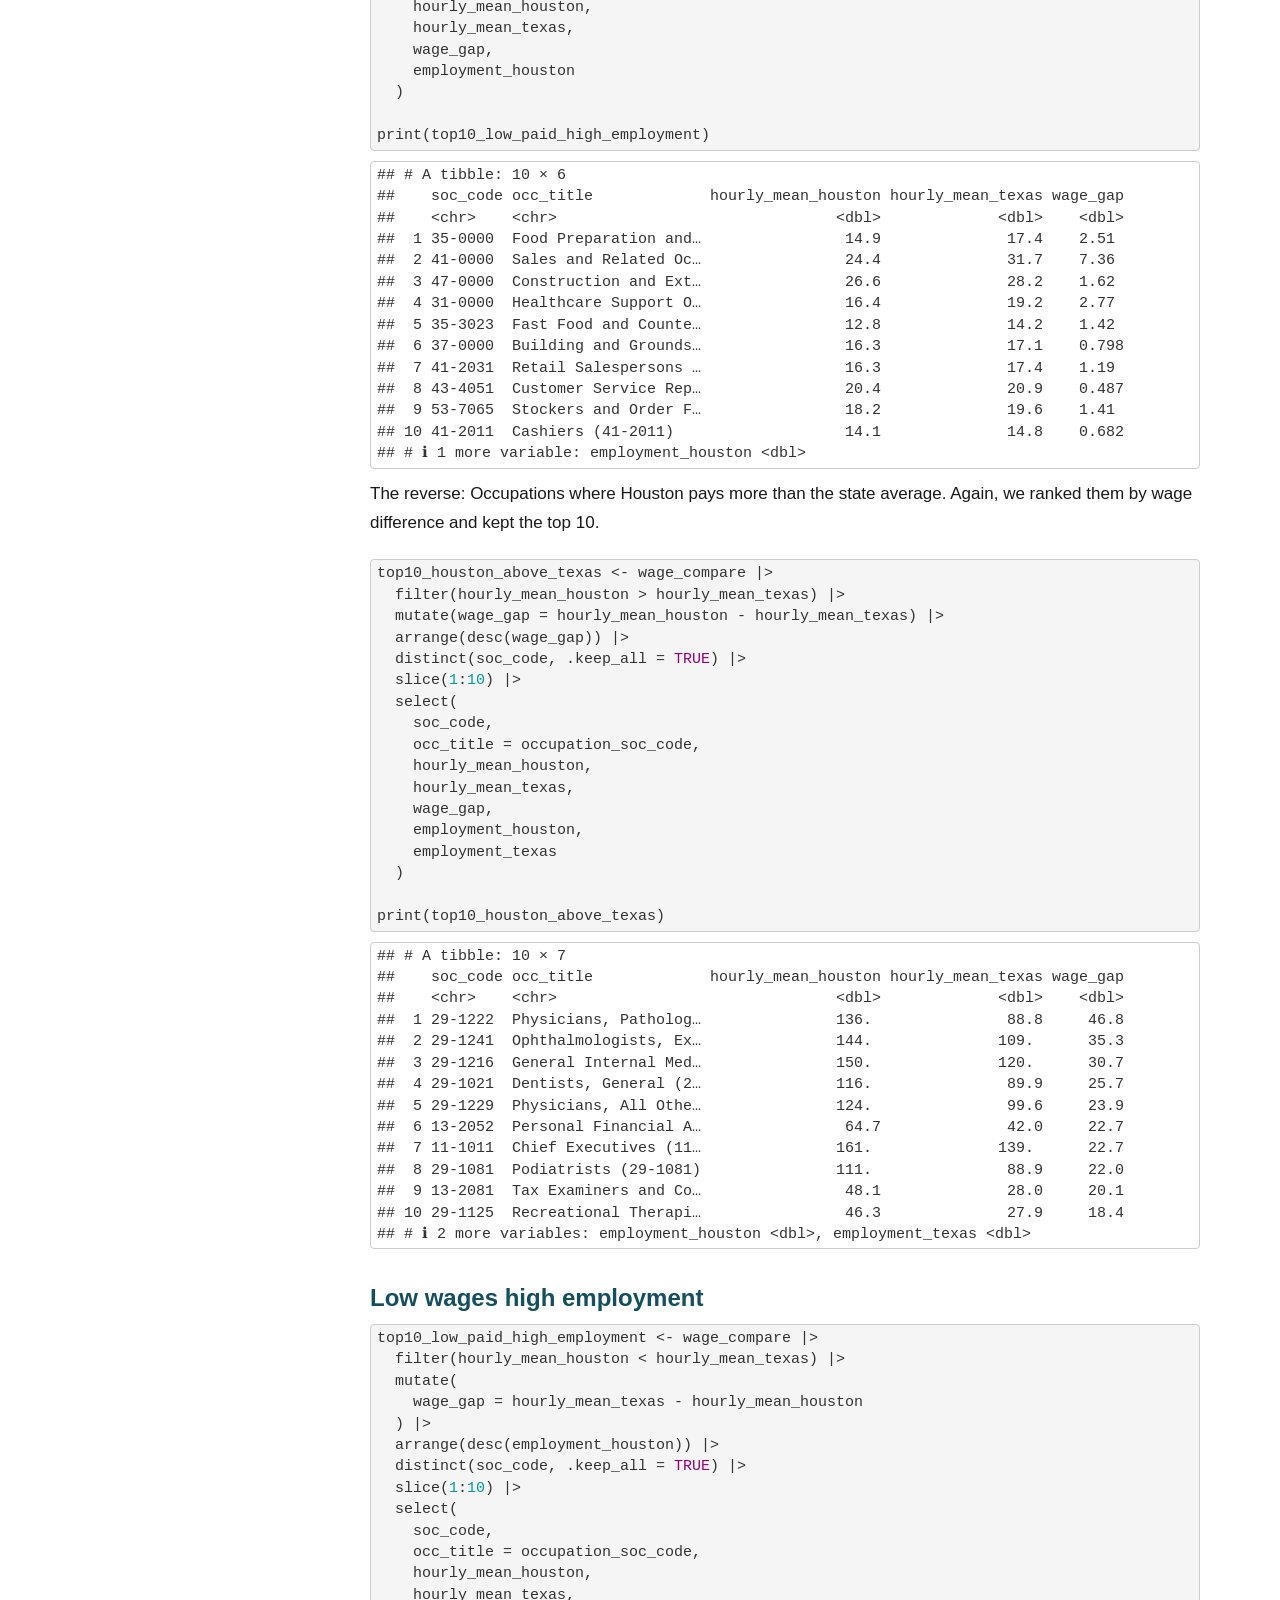
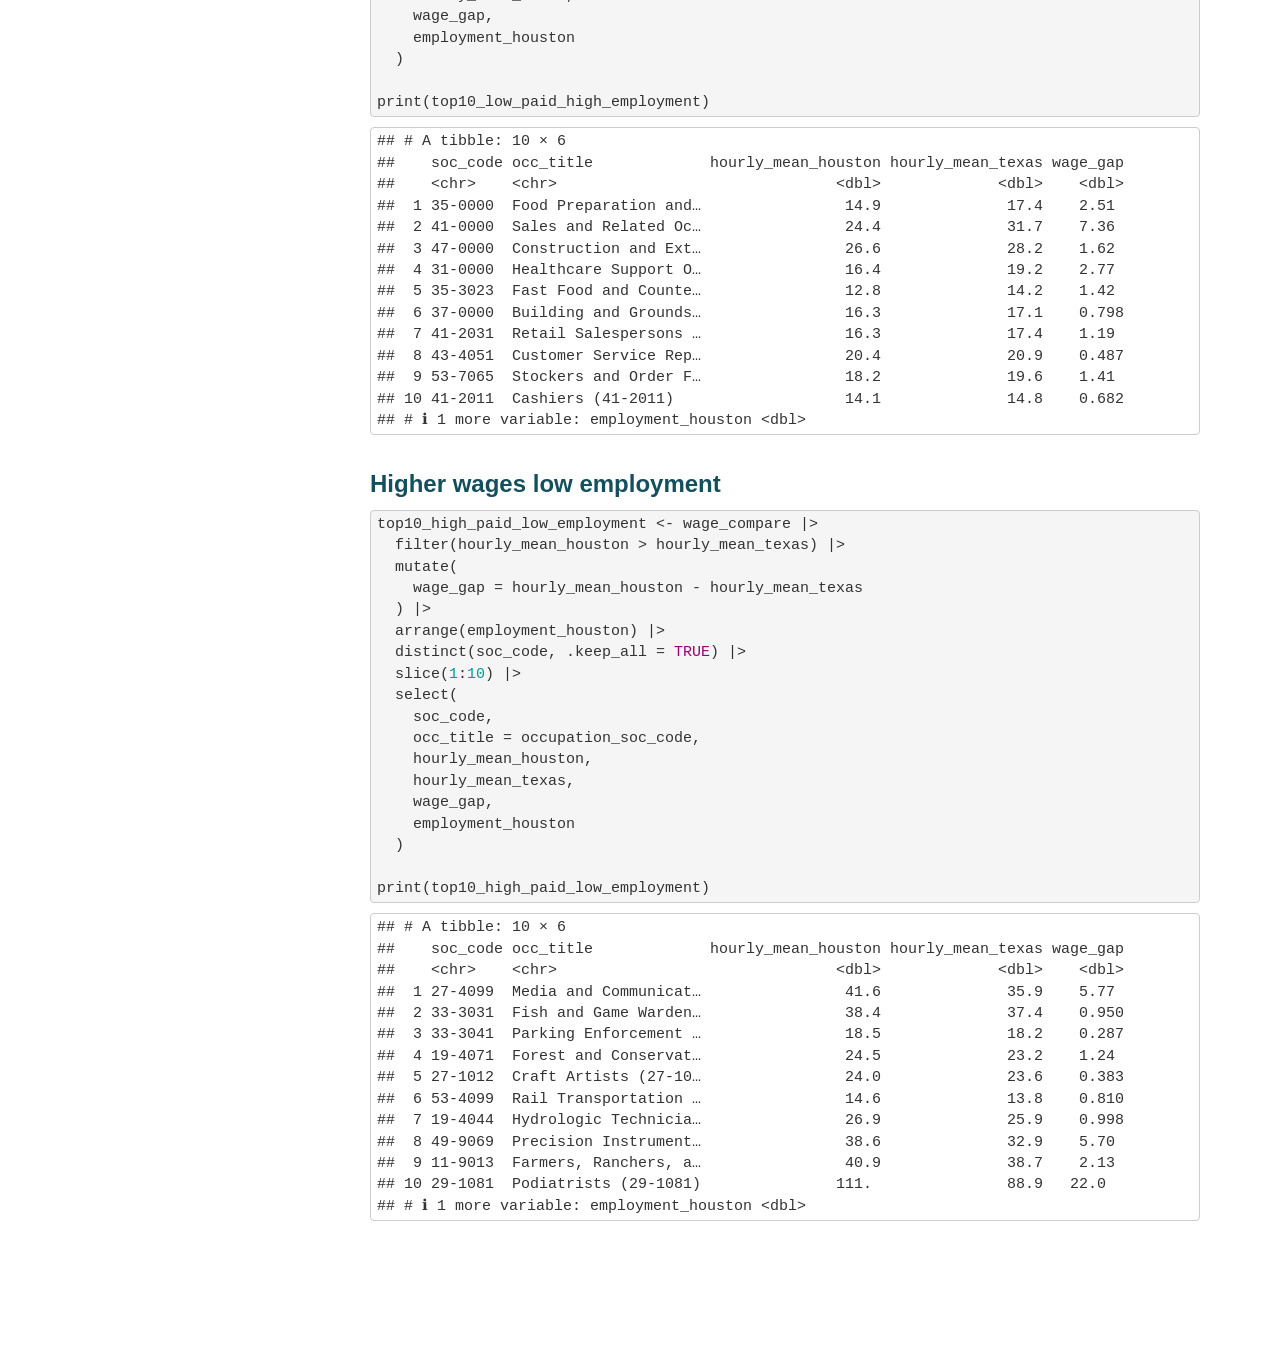
